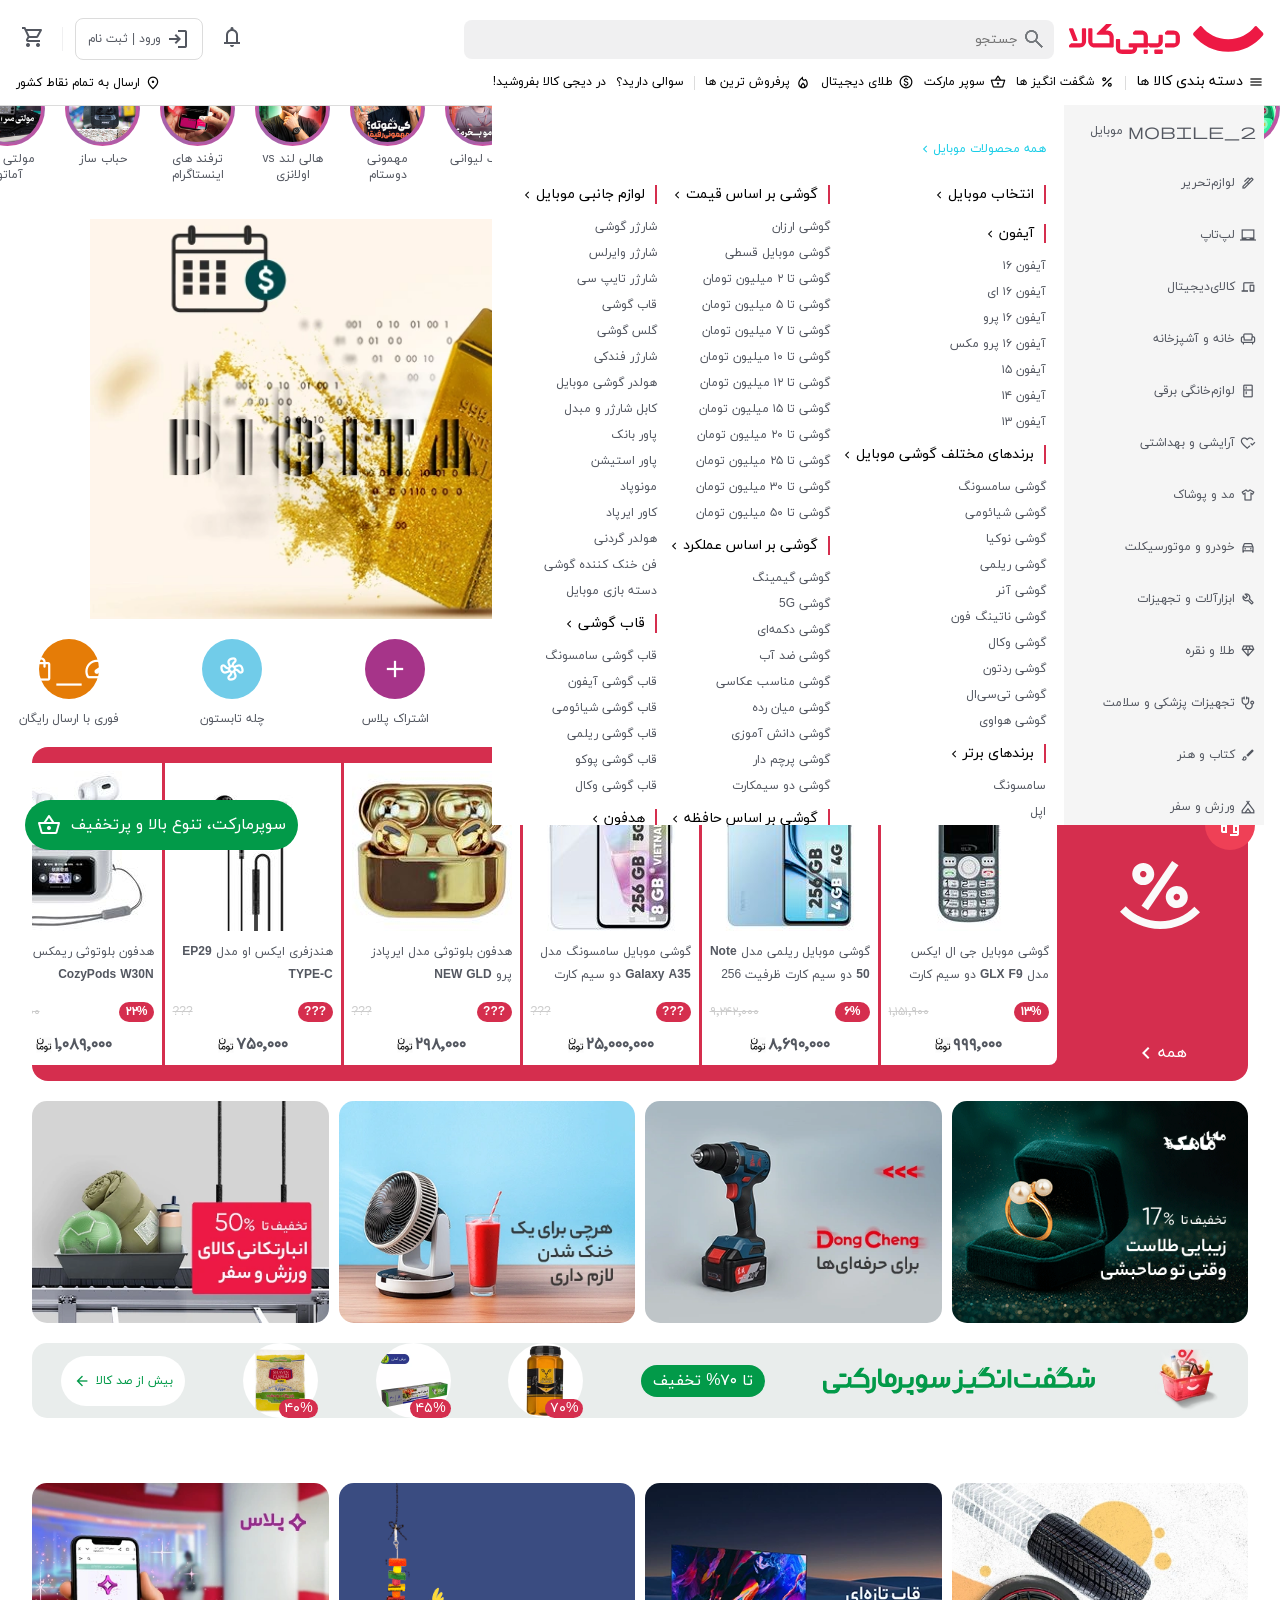
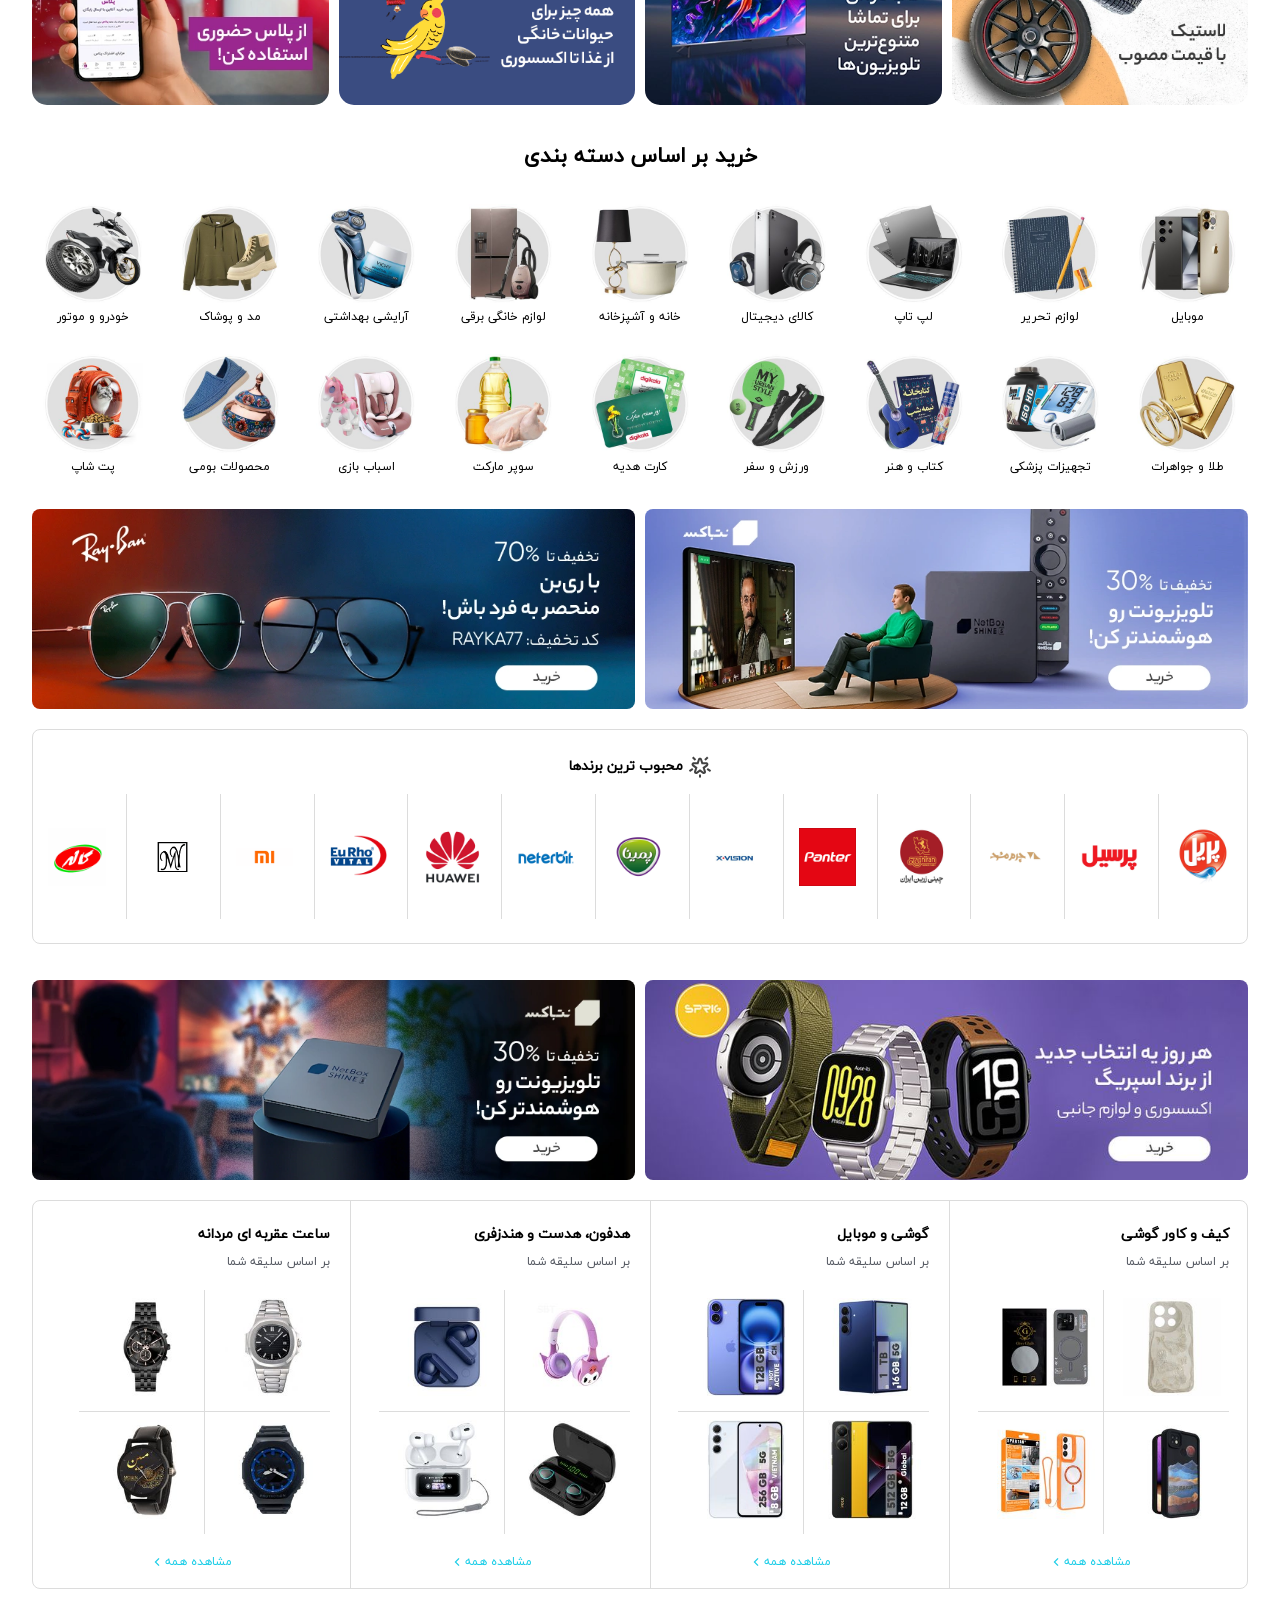
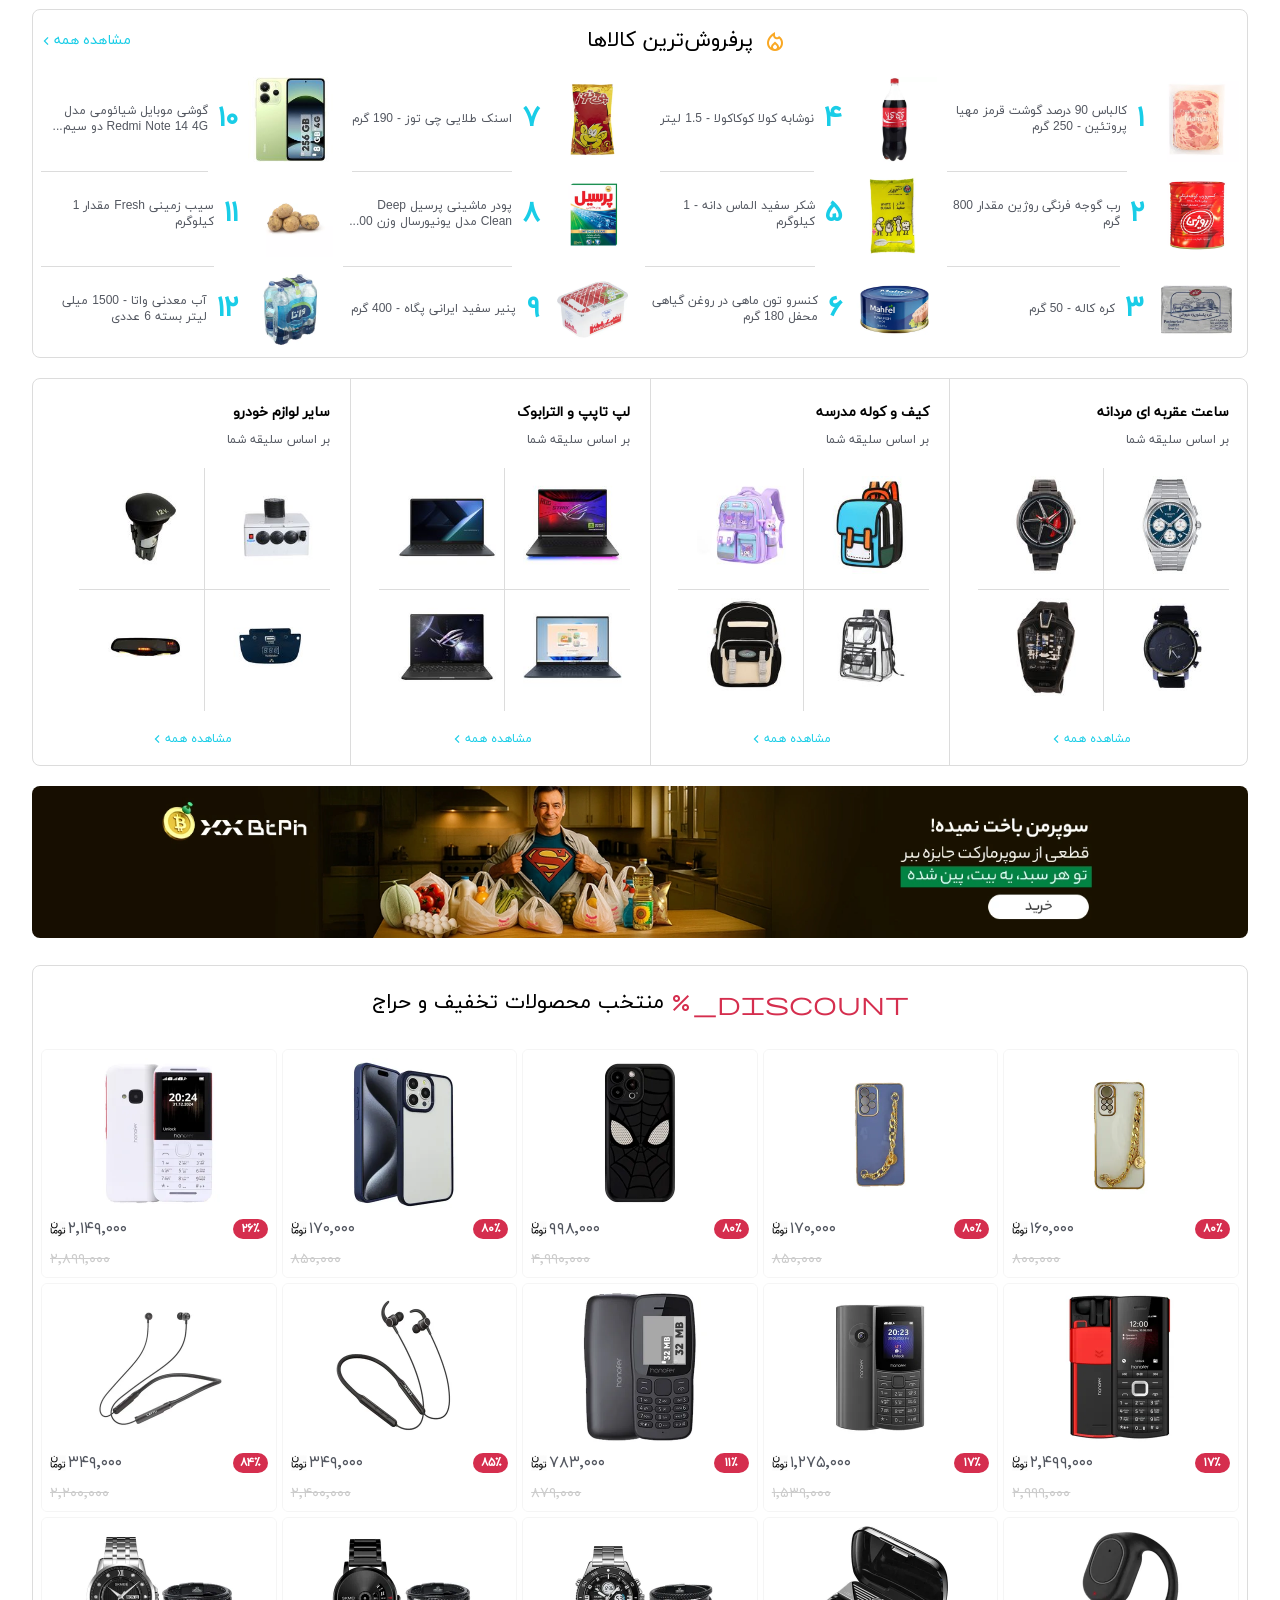
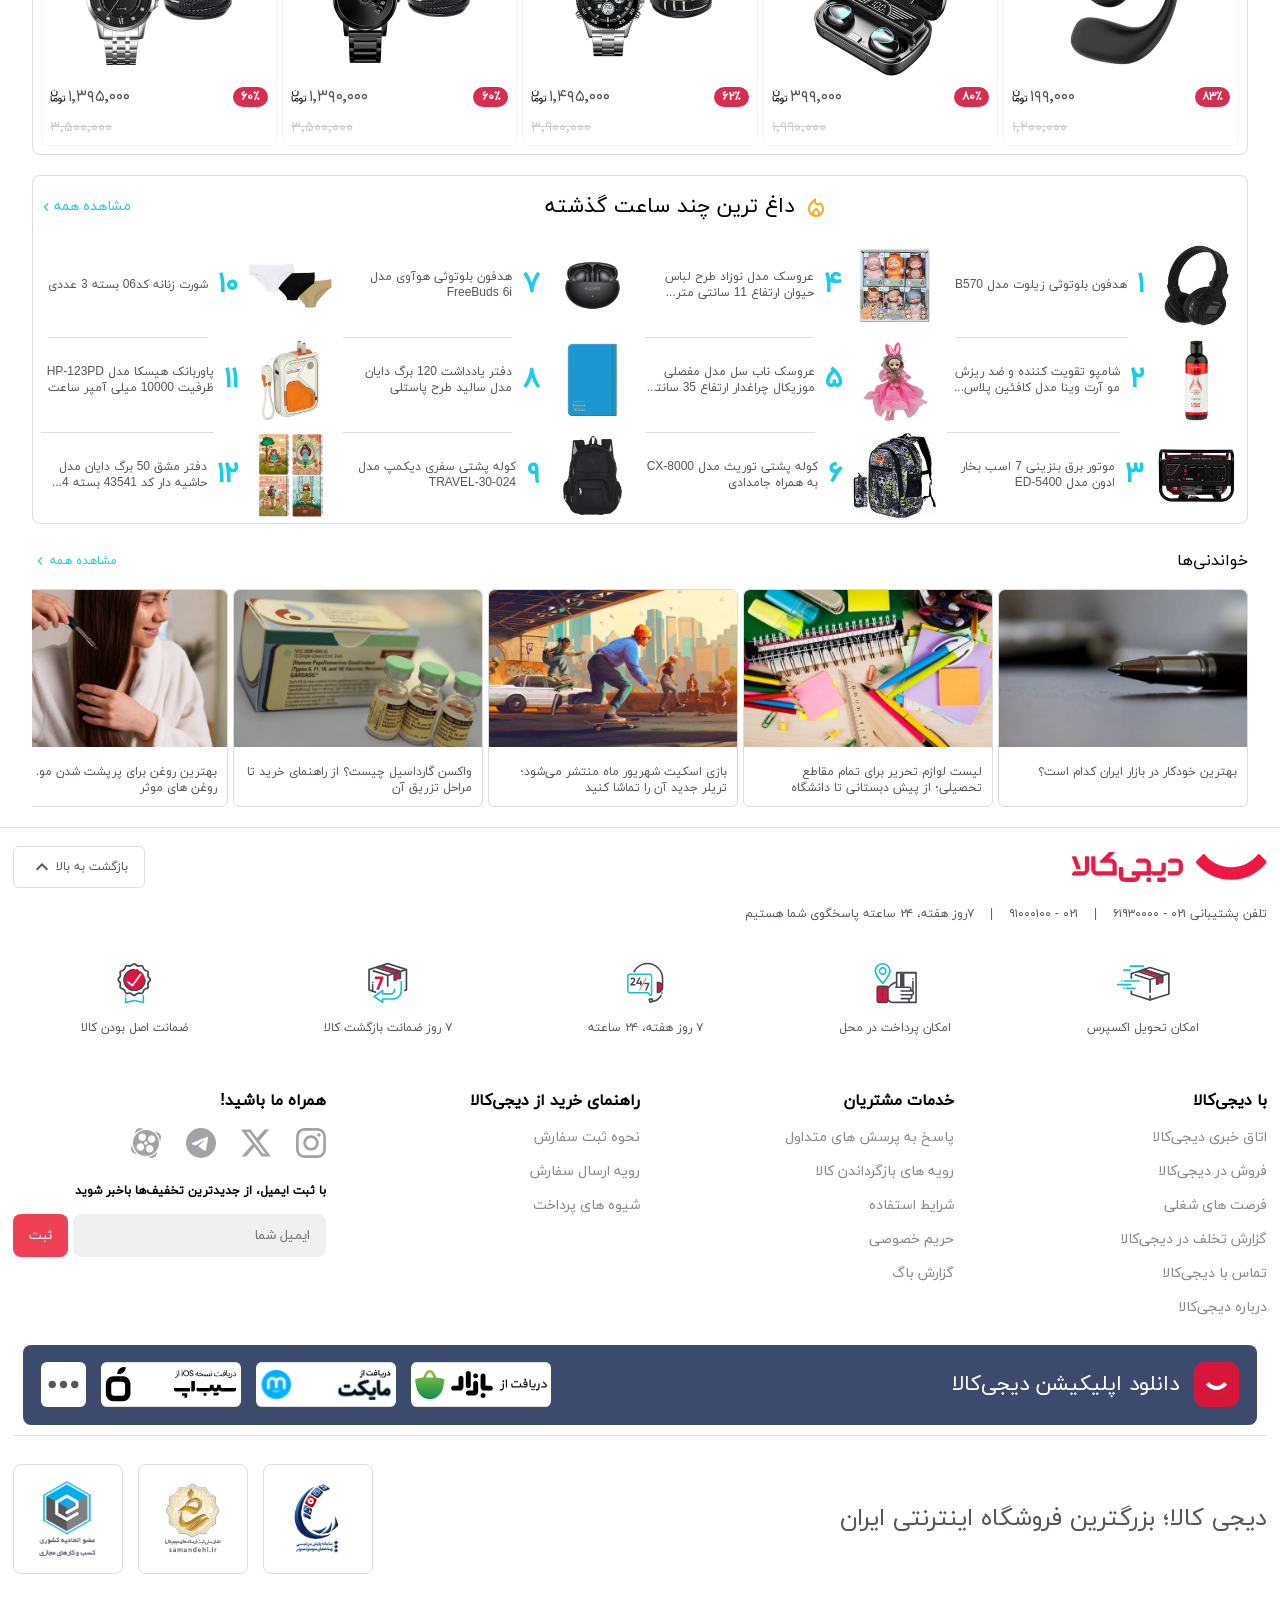
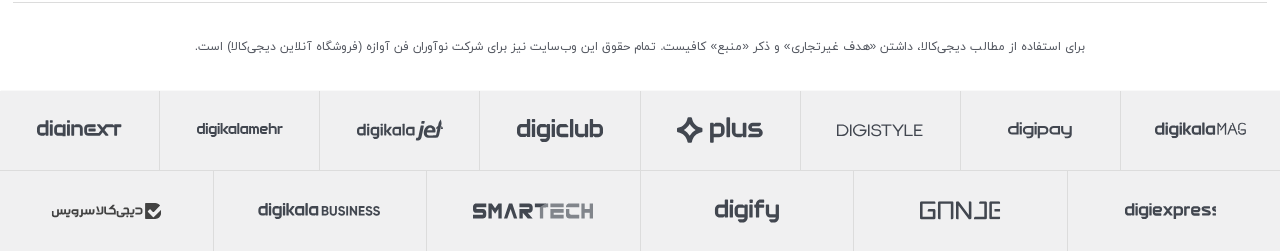
==== index.html @ 0f497a12 "updated desktop category menu" ====
<!DOCTYPE html>
<html lang="fa" dir="rtl">
  <head>
    <meta charset="UTF-8" />
    <meta name="viewport" content="width=device-width, initial-scale=1.0" />
    <meta
      name="description"
      content="خرید آنلاین - موبایل - لپ تاپ - موبایل - لوازم خانگی - پوشاک - سوپر مارکت - لوازم خودرو - ارسال رایگان به سراسر کشور"
    />
    <meta
      name="keyword"
      content="خرید آنلاین , موبایل , لپ تاپ , موبایل , لوازم خانگی , پوشاک , سوپر مارکت , لوازم خودرو , ارسال رایگان به سراسر کشور"
    />
    <meta name="author" content="Milad" />
    <title>فروشگاه آنلاین دیجی‌کالا</title>
    <link rel="icon" href="./assets/photos/Logo.webp" type="image/x-icon" />
    <link rel="stylesheet" href="index.css" />
    <link
      rel="stylesheet"
      href="https://fonts.googleapis.com/css2?family=Material+Symbols+Outlined&display=block"
    />
  </head>
  <body>
    <a href="#" class="top-banner">
      <img
        src="./assets/photos/f0b102e581bcf7adeebc36c65d276dbd77ea4639_1754198402.jpg"
        alt="پیشنهاد روزانه"
        loading="lazy"
      />
    </a>
    <header>
      <div class="site-header">
        <!-- mobile -->
        <div class="site-header__mobile">
          <input
            type="text"
            class="site-header__search-input"
            placeholder="جستجو"
          />
          <a href="#" class="site-header__btn site-header__btn--notif">
            <span class="material-symbols-outlined"> notifications </span>
          </a>
        </div>
        <!-- desktop -->
        <div class="site-header__desktop">
          <div class="site-header__right">
            <a href="main.html" class="site-header__logo">
              <img
                src="./assets/photos/full-horizontal.svg"
                alt="صفحه ی اصلی دیجی کالا"
                loading="lazy"
              />
            </a>
            <input
              type="text"
              class="site-header__search-input"
              placeholder="جستجو"
            />
          </div>
          <div class="site-header__left">
            <a href="#" class="site-header__btn site-header__btn--notif">
              <span class="material-symbols-outlined"> notifications </span>
            </a>
            <a href="#" class="site-header__btn site-header__btn--login">
              <span class="material-symbols-outlined"> login </span>
              ورود | ثبت نام
            </a>
            <span class="site-header__divider"></span>
            <a href="#" class="site-header__btn site-header__btn--cart">
              <span class="material-symbols-outlined"> shopping_cart </span>
            </a>
          </div>
        </div>
      </div>
      <!-- nav-desktop  -->
      <nav class="site-nav__desktop">
        <div class="site-nav__desktop--right">
          <div class="site-nav__desktop--category">
            <div class="site-nav__desktop--category-item">
              <span class="material-symbols-outlined"> menu </span>
              دسته بندی کالا ها
            </div>
            <div class="site-nav__desktop--category--side-menu">
              <div class="side-menu__categories">
                <a href="#" class="side-menu__categories-item">
                  <span class="material-symbols-outlined"> mobile_2 </span>
                  موبایل
                </a>
                <a href="#" class="side-menu__categories-item">
                  <span class="material-symbols-outlined"> ink_pen </span>
                  لوازم‌تحریر
                </a>
                <a href="#" class="side-menu__categories-item">
                  <span class="material-symbols-outlined">
                    laptop_chromebook
                  </span>
                  لپ‌تاپ
                </a>
                <a href="#" class="side-menu__categories-item">
                  <span class="material-symbols-outlined">
                    devices
                  </span>
                  کالای‌دیجیتال
                </a>
                <a href="#" class="side-menu__categories-item">
                  <span class="material-symbols-outlined">
                    chair
                  </span>
                  خانه و آشپزخانه
                </a>
                <a href="#" class="side-menu__categories-item">
                  <span class="material-symbols-outlined">
                    kitchen
                  </span>
                  لوازم‌خانگی برقی
                </a>
                <a href="#" class="side-menu__categories-item">
                  <span class="material-symbols-outlined">
                    heart_check
                  </span>
                  آرایشی و بهداشتی
                </a>
                <a href="#" class="side-menu__categories-item">
                  <span class="material-symbols-outlined">
                    apparel
                  </span>
                  مد و پوشاک
                </a>
                <a href="#" class="side-menu__categories-item">
                  <span class="material-symbols-outlined">
                    directions_car
                  </span>
                  خودرو و موتور‌سیکلت
                </a>
                <a href="#" class="side-menu__categories-item">
                  <span class="material-symbols-outlined">
                    build
                  </span>
                  ابزارآلات و تجهیزات
                </a>
                <a href="#" class="side-menu__categories-item">
                  <span class="material-symbols-outlined">
                    diamond
                  </span>
                  طلا و نقره
                </a>
                <a href="#" class="side-menu__categories-item">
                  <span class="material-symbols-outlined">
                    stethoscope
                  </span>
                  تجهیزات پزشکی و سلامت
                </a>
                <a href="#" class="side-menu__categories-item">
                  <span class="material-symbols-outlined">
                    brush
                  </span>
                  کتاب و هنر
                </a>
                <a href="#" class="side-menu__categories-item">
                  <span class="material-symbols-outlined">
                    camping
                  </span>
                  ورزش و سفر
                </a>
                <a href="#" class="side-menu__categories-item">
                  <span class="material-symbols-outlined">
                    redeem
                  </span>
                  کارت‌هدیه و گیفت‌کارت
                </a>
                <a href="#" class="side-menu__categories-item">
                  <span class="material-symbols-outlined">
                    store
                  </span>
                  سوپرمارکت آنلاین
                </a>
                <a href="#" class="side-menu__categories-item">
                  <span class="material-symbols-outlined">
                    child_care
                  </span>
                  اسباب‌بازی و کودک
                </a>
                <a href="#" class="side-menu__categories-item">
                  <span class="material-symbols-outlined">
                    spa
                  </span>
                  محصولات‌بومی و محلی
                </a>
                <a href="#" class="side-menu__categories-item">
                  <span class="material-symbols-outlined">
                    pet_supplies
                  </span>
                  پت‌شاپ
                </a>
              </div>
              <div class="side-menu__subcategories">
                <div class="side-menu__subcategories-item">
                  <a href="#" class="side-menu__subcategories-item--header">
                    همه محصولات موبایل
                    <span class="material-symbols-outlined"> chevron_left </span>
                  </a>
                  <div class="side-menu__subcategories-item--body">
                    <div class="side-menu__subcategories-item--body-section">
                      <a href="#" class="title__link">
                        انتخاب موبایل
                        <span class="material-symbols-outlined"> chevron_left </span>
                      </a>
                      <a href="#" class="title__link">
                        آیفون
                        <span class="material-symbols-outlined"> chevron_left </span>
                      </a>
                      <a href="#" class="subtitle__link">
                        آیفون ۱۶
                      </a>
                      <a href="#" class="subtitle__link">
                        آیفون ۱۶ ای
                      </a>
                      <a href="#" class="subtitle__link">
                        آیفون ۱۶ پرو
                      </a>
                      <a href="#" class="subtitle__link">
                        آیفون ۱۶ پرو مکس
                      </a>
                      <a href="#" class="subtitle__link">
                        آیفون ۱۵
                      </a>
                      <a href="#" class="subtitle__link">
                       آیفون ۱۴
                      </a>
                      <a href="#" class="subtitle__link">
                        آیفون ۱۳
                      </a>
                      <a href="#" class="title__link">
                        برندهای مختلف گوشی موبایل
                        <span class="material-symbols-outlined"> chevron_left </span>
                      </a>
                      <a href="#" class="subtitle__link">
                        گوشی سامسونگ
                      </a>
                      <a href="#" class="subtitle__link">
                        گوشی شیائومی
                      </a>
                      <a href="#" class="subtitle__link">
                        گوشی نوکیا
                      </a>
                      <a href="#" class="subtitle__link">
                        گوشی ریلمی
                      </a>
                      <a href="#" class="subtitle__link">
                        گوشی آنر
                      </a>
                      <a href="#" class="subtitle__link">
                        گوشی ناتینگ فون
                      </a>
                      <a href="#" class="subtitle__link">
                        گوشی وکال
                      </a>
                      <a href="#" class="subtitle__link">
                        گوشی ردتون
                      </a>
                      <a href="#" class="subtitle__link">
                        گوشی تی‌سی‌ال
                      </a>
                      <a href="#" class="subtitle__link">
                        گوشی هواوی
                      </a>
                      <a href="#" class="title__link">
                        برندهای برتر
                        <span class="material-symbols-outlined"> chevron_left </span>
                      </a>
                      <a href="#" class="subtitle__link">
                      سامسونگ  
                      </a>
                      <a href="#" class="subtitle__link">
                        اپل
                      </a>
                      <a href="#" class="subtitle__link">
                        ردتون
                      </a>
                      <a href="#" class="subtitle__link">
                        آنر
                      </a>
                      <a href="#" class="subtitle__link">
                        ریلمی
                      </a>
                      <a href="#" class="subtitle__link">
                        اچ ام دی
                      </a>
                    </div>
                    <div class="side-menu__subcategories-item--body-section">
                      <a href="#" class="title__link">
                        گوشی بر اساس قیمت
                        <span class="material-symbols-outlined"> chevron_left </span>
                      </a>
                      <a href="#" class="subtitle__link">
                        گوشی ارزان
                      </a>
                      <a href="#" class="subtitle__link">
                        گوشی موبایل قسطی
                      </a>
                      <a href="#" class="subtitle__link">
                        گوشی تا ۲ میلیون تومان
                      </a>
                      <a href="#" class="subtitle__link">
                        گوشی تا ۵ میلیون تومان
                      </a>
                      <a href="#" class="subtitle__link">
                        گوشی تا ۷ میلیون تومان
                      </a>
                      <a href="#" class="subtitle__link">
                       گوشی تا ۱۰ میلیون تومان
                      </a>
                      <a href="#" class="subtitle__link">
                        گوشی تا ۱۲ میلیون تومان
                      </a>
                      <a href="#" class="subtitle__link">
                        گوشی تا ۱۵ میلیون تومان
                      </a>
                      <a href="#" class="subtitle__link">
                        گوشی تا ۲۰ میلیون تومان
                      </a>
                      <a href="#" class="subtitle__link">
                        گوشی تا ۲۵ میلیون تومان
                      </a>
                      <a href="#" class="subtitle__link">
                        گوشی تا ۳۰ میلیون تومان
                      </a>
                      <a href="#" class="subtitle__link">
                        گوشی تا ۵۰ میلیون تومان
                      </a>
                      <a href="#" class="title__link">
                        گوشی بر اساس عملکرد
                        <span class="material-symbols-outlined"> chevron_left </span>
                      </a>
                      <a href="#" class="subtitle__link">
                        گوشی گیمینگ
                      </a>
                      <a href="#" class="subtitle__link">
                        گوشی 5G
                      </a>
                      <a href="#" class="subtitle__link">
                        گوشی دکمه‌ای
                      </a>
                      <a href="#" class="subtitle__link">
                        گوشی ضد آب
                      </a>
                      <a href="#" class="subtitle__link">
                        گوشی مناسب عکاسی
                      </a>
                      <a href="#" class="subtitle__link">
                        گوشی میان رده
                      </a>
                      <a href="#" class="subtitle__link">
                        گوشی دانش آموزی
                      </a>
                      <a href="#" class="subtitle__link">
                        گوشی پرچم دار
                      </a>
                      <a href="#" class="subtitle__link">
                        گوشی دو سیمکارت
                      </a>
                      <a href="#" class="title__link">
                        گوشی بر اساس حافظه
                        <span class="material-symbols-outlined"> chevron_left </span>
                      </a>
                      <a href="#" class="subtitle__link">
                      گوشی 64 گیگابایت  
                      </a>
                      <a href="#" class="subtitle__link">
                        گوشی 128 گیگابایت
                      </a>
                      <a href="#" class="subtitle__link">
                        گوشی 256 گیگابایت
                      </a>
                      <a href="#" class="subtitle__link">
                        گوشی 512 گیگابایت
                      </a>
                      <a href="#" class="subtitle__link">
                        گوشی یک ترابایت
                      </a>
                      <a href="#" class="title__link">
                        رزولوشن عکس
                        <span class="material-symbols-outlined"> chevron_left </span>
                      </a>
                      <a href="#" class="subtitle__link">
                        گوشی با دوربین 48 مگاپیکسل
                      </a>
                      <a href="#" class="subtitle__link">
                        گوشی با دوربین 50 مگاپیکسل
                      </a>
                      <a href="#" class="subtitle__link">
                        گوشی با دوربین 64 مگاپیکسل
                      </a>
                      <a href="#" class="subtitle__link">
                        گوشی با دوربین 108 مگاپیکسل
                      </a>
                    </div>
                    <div class="side-menu__subcategories-item--body-section">
                      <a href="#" class="title__link">
                        لوازم جانبی موبایل
                        <span class="material-symbols-outlined"> chevron_left </span>
                      </a>
                      <a href="#" class="subtitle__link">
                        شارژر گوشی
                      </a>
                      <a href="#" class="subtitle__link">
                        شارژر وایرلس
                      </a>
                      <a href="#" class="subtitle__link">
                        شارژر تایپ سی
                      </a>
                      <a href="#" class="subtitle__link">
                        قاب گوشی
                      </a>
                      <a href="#" class="subtitle__link">
                        گلس گوشی
                      </a>
                      <a href="#" class="subtitle__link">
                       شارژر فندکی
                      </a>
                      <a href="#" class="subtitle__link">
                        هولدر گوشی موبایل
                      </a>
                      <a href="#" class="subtitle__link">
                        کابل شارژر و مبدل
                      </a>
                      <a href="#" class="subtitle__link">
                        پاور بانک
                      </a>
                      <a href="#" class="subtitle__link">
                        پاور استیشن
                      </a>
                      <a href="#" class="subtitle__link">
                        مونوپاد
                      </a>
                      <a href="#" class="subtitle__link">
                        کاور ایرپاد
                      </a>
                      <a href="#" class="subtitle__link">
                        هولدر گردنی
                      </a>
                      <a href="#" class="subtitle__link">
                        فن خنک کننده گوشی
                      </a>
                      <a href="#" class="subtitle__link">
                        دسته بازی موبایل
                      </a>
                      <a href="#" class="title__link">
                        قاب گوشی
                        <span class="material-symbols-outlined"> chevron_left </span>
                      </a>
                      <a href="#" class="subtitle__link">
                        قاب گوشی سامسونگ
                      </a>
                      <a href="#" class="subtitle__link">
                        قاب گوشی آیفون
                      </a>
                      <a href="#" class="subtitle__link">
                        قاب گوشی شیائومی
                      </a>
                      <a href="#" class="subtitle__link">
                        قاب گوشی ریلمی
                      </a>
                      <a href="#" class="subtitle__link">
                        قاب گوشی پوکو
                      </a>
                      <a href="#" class="subtitle__link">
                        قاب گوشی وکال
                      </a>
                      <a href="#" class="title__link">
                        هدفون
                        <span class="material-symbols-outlined"> chevron_left </span>
                      </a>
                      <a href="#" class="subtitle__link">
                        هدفون بی سیم
                      </a>
                      <a href="#" class="subtitle__link">
                        هدفون گیمینگ
                      </a>
                      <a href="#" class="subtitle__link">
                        هدفون اپل
                      </a>
                      <a href="#" class="subtitle__link">
                        هدفون بیتس
                      </a>
                      <a href="#" class="subtitle__link">
                        هدفون سونی
                      </a>
                      <a href="#" class="subtitle__link">
                        هدفون سامسونگ
                      </a>
                      <a href="#" class="subtitle__link">
                        هدفون شیائومی
                      </a>
                      <a href="#" class="subtitle__link">
                        هدفون جی بی ال
                      </a>
                      <a href="#" class="subtitle__link">
                        هدفون انکر
                      </a>
                      <a href="#" class="subtitle__link">
                        هدفون تایپ سی
                      </a>
                    </div>
                  </div>
                </div>
              </div>
            </div>
          </div>
          <span class="site-nav__desktop--divider"></span>
          <ul class="site-nav__desktop--list">
            <li class="site-nav__desktop--list-item">
              <span class="material-symbols-outlined"> percent </span>
              شگفت انگیز ها
            </li>
            <li class="site-nav__desktop--list-item">
              <span class="material-symbols-outlined"> shopping_basket </span>
              سوپر مارکت
            </li>
            <li class="site-nav__desktop--list-item">
              <span class="material-symbols-outlined"> paid </span>
              طلای دیجیتال
            </li>
            <li class="site-nav__desktop--list-item">
              <span class="material-symbols-outlined">
                local_fire_department
              </span>
              پرفروش ترین ها
            </li>
          </ul>
          <span class="site-nav__desktop--divider"></span>
          <ul class="site-nav__desktop--utilities">
            <li class="site-nav__desktop--utilities-item">سوالی دارید؟</li>
            <li class="site-nav__desktop--utilities-item">
              در دیجی کالا بفروشید!
            </li>
          </ul>
        </div>
        <div class="site-nav__desktop--left">
          <div class="site-nav__desktop--location-selector">
            <span class="material-symbols-outlined"> location_on </span>
            ارسال به تمام نقاط کشور
          </div>
          <div class="site-nav__desktop--location-selector--tooltip">
            در حال مشاهده سرویس ها، کالاها و تخفیف ها
          </div>
        </div>
      </nav>
      <div class="site-nav__mobile--location-selector">
        <span class="material-symbols-outlined"> location_on </span>
        ارسال به تمام نقاط کشور
      </div>
    </header>
    <div class="back-drop"></div>
    <!-- nav-mobile  -->
    <nav class="site-nav__mobile">
      <ul class="site-nav__mobile-list">
        <li class="site-nav__mobile-list--item">
          <span class="material-symbols-outlined"> home </span>
          <p>خانه</p>
        </li>
        <li class="site-nav__mobile-list--item">
          <span class="material-symbols-outlined"> category </span>
          <p>دسته بندی</p>
        </li>
        <li class="site-nav__mobile-list--item">
          <span class="material-symbols-outlined"> shopping_cart </span>
          <p>سبد خرید</p>
        </li>
        <li class="site-nav__mobile-list--item">
          <span class="material-symbols-outlined"> play_circle </span>
          <p>مگنت</p>
        </li>
        <li class="site-nav__mobile-list--item">
          <span class="material-symbols-outlined"> account_circle </span>
          <p>دیجی کالای من</p>
        </li>
      </ul>
    </nav>
    <!-- main -->
    <main id="main">
      <section class="main__stories">
        <ul class="main__stories--list">
          <li class="main__stories--list-item">
            <a href="#">
              <img
                src="./assets/photos/2061ed67201ece9964ee2e986678f30de320dae5_1753861018.jpg"
                alt="استوری کاربران"
                loading="lazy"
              />
              <span> گردونه میلیاردی </span>
            </a>
          </li>
          <li class="main__stories--list-item">
            <a href="#">
              <img
                src="./assets/photos/0ffb1917670d8f2cb7d102b425a861bc8d6394b9_1754064300.jpg"
                alt="استوری کاربران"
                loading="lazy"
              />
              <span>به به! چه استایلی </span>
            </a>
          </li>
          <li class="main__stories--list-item">
            <a href="#">
              <img
                src="./assets/photos/4a04c7de5f4b63841dcfe82864f72edefd9f529b_1753219483.jpg"
                alt="استوری کاربران"
                loading="lazy"
              />
              <span>ست براش مسافرتی</span>
            </a>
          </li>
          <li class="main__stories--list-item">
            <a href="#">
              <img
                src="./assets/photos/92c2a31b56e80b270e01c5e70ecf05483b658bbb_1753112142.jpg"
                alt="استوری کاربران"
                loading="lazy"
              />
              <span>یک داستان آخرالزمانی</span>
            </a>
          </li>
          <li class="main__stories--list-item">
            <a href="#">
              <img
                src="./assets/photos/6227c501bac1d05ce5050d5f31e4cff93f65c1f5_1753121120.jpg"
                alt="استوری کاربران"
                loading="lazy"
              />
              <span>هدفون گیمینگ بیسوس</span>
            </a>
          </li>
          <li class="main__stories--list-item">
            <a href="#">
              <img
                src="./assets/photos/af4e13ffb624c58b502f48c779c7ea793ed6a0ad_1754731602.jpg"
                alt="استوری کاربران"
                loading="lazy"
              />
              <span>برای کوچولو های کلاس اولی</span>
            </a>
          </li>
          <li class="main__stories--list-item">
            <a href="#">
              <img
                src="./assets/photos/e57110a8bf68ebf26b18867ecc3e9542c580106b_1753218216.jpg"
                alt="استوری کاربران"
                loading="lazy"
              />
              <span>شاغلی؟ پس مولتی کوکر</span>
            </a>
          </li>
          <li class="main__stories--list-item">
            <a href="#">
              <img
                src="./assets/photos/8d89d94e6332f80d7cf0e85f680ce39d9faf185a_1754066282.jpg"
                alt="استوری کاربران"
                loading="lazy"
              />
              <span>خوشبو کننده خودرو</span>
            </a>
          </li>
          <li class="main__stories--list-item">
            <a href="#">
              <img
                src="./assets/photos/58cf5ac81dc5f37ef7f445f7d9add38310ba9530_1754943337.jpg"
                alt="استوری کاربران"
                loading="lazy"
              />
              <span>عجب لیوانی</span>
            </a>
          </li>
          <li class="main__stories--list-item">
            <a href="#">
              <img
                src="./assets/photos/6056015035837a8c8252e4e66e4812634ce24ae4_1754938020.jpg"
                alt="استوری کاربران"
                loading="lazy"
              />
              <span>مهمونی دوستام</span>
            </a>
          </li>
          <li class="main__stories--list-item">
            <a href="#">
              <img
                src="./assets/photos/24ff25d6979bb799e01412176a02cda1814e0c15_1754944591.jpg"
                alt="استوری کاربران"
                loading="lazy"
              />
              <span>هالی لند vs اولانزی</span>
            </a>
          </li>
          <li class="main__stories--list-item">
            <a href="#">
              <img
                src="./assets/photos/c852012cf29f8e790d4a9f05baa7404e889b945c_1754941793.jpg"
                alt="استوری کاربران"
                loading="lazy"
              />
              <span>ترفند های اینستاگرام</span>
            </a>
          </li>
          <li class="main__stories--list-item">
            <a href="#">
              <img
                src="./assets/photos/1023daf7f3a7d22ed803457e5ad2123739055f36_1754950891.jpg"
                alt="استوری کاربران"
                loading="lazy"
              />
              <span>حباب ساز</span>
            </a>
          </li>
          <li class="main__stories--list-item">
            <a href="#">
              <img
                src="./assets/photos/9c553a1e18788c33f8222186042d9cb96848c2e0_1755781149.jpg"
                alt="استوری کاربران"
                loading="lazy"
              />
              <span>مولتی متر آماتور</span>
            </a>
          </li>
          <li class="main__stories--list-item">
            <a href="#">
              <img
                src="./assets/photos/99e989226ba94971f949eeee4749cd4729f99882_1754941395.jpg"
                alt="استوری کاربران"
                loading="lazy"
              />
              <span>کت و شلوار آیفون</span>
            </a>
          </li>
          <li class="main__stories--list-item">
            <a href="#">
              <img
                src="./assets/photos/83e4c248951686ba9a1d20319bf284c64be92154_1755888437.jpg"
                alt="استوری کاربران"
                loading="lazy"
              />
              <span>شیر سماور</span>
            </a>
          </li>
        </ul>
      </section>
      <section class="main__carousel">
        <div class="main__carousel-slides">
          <div class="main__carousel-slides--item" id="slide1">
            <a href="#">
              <img
                src="./assets/photos/4f736a29b65a9fb5c90c86f1a5ba101b31268160_1755071419.jpg"
                alt="تبلیغ فروشندگان"
                loading="lazy"
              />
            </a>
          </div>
          <div class="main__carousel-slides--item" id="slide2">
            <a href="#">
              <img
                src="./assets/photos/39db3b26f118b9f49452eaf800fb435d09df32b5_1754750564.gif"
                alt="تبلیغ فروشندگان"
                loading="lazy"
              />
            </a>
          </div>
          <div class="main__carousel-slides--item" id="slide3">
            <a href="#">
              <img
                src="./assets/photos/82e2716f312c250625ad67e70cffdd507a02a029_1755072764.jpg"
                alt="تبلیغ فروشندگان"
                loading="lazy"
              />
            </a>
          </div>
          <div class="main__carousel-slides--item" id="slide4">
            <a href="#">
              <img
                src="./assets/photos/96b3b8fd7d92fbdfd7d8d56378a2a0cb15d857a1_1755076096.jpg"
                alt="تبلیغ فروشندگان"
                loading="lazy"
              />
            </a>
          </div>
          <div class="main__carousel-slides--item" id="slide5">
            <a href="#">
              <img
                src="./assets/photos/a417bd37319daccc7208b5ea23851a7bb903f241_1755319764.jpg"
                alt="تبلیغ فروشندگان"
                loading="lazy"
              />
            </a>
          </div>
          <div class="main__carousel-slides--item" id="slide6">
            <a href="#">
              <img
                src="./assets/photos/b62f45b5ea3b968fd11165857cccc3b36147615c_1755077337.gif"
                alt="تبلیغ فروشندگان"
                loading="lazy"
              />
            </a>
          </div>
          <div class="main__carousel-slides--item" id="slide7">
            <a href="#">
              <img
                src="./assets/photos/c9df48a921acf8c62fbe9f8d148241a49fac16a6_1754975078.jpg"
                alt="تبلیغ فروشندگان"
                loading="lazy"
              />
            </a>
          </div>
          <div class="main__carousel-slides--item" id="slide8">
            <a href="#">
              <img
                src="./assets/photos/dc3ad2fbd14acbd10a52c90dd85de23fc4b26650_1754151663.jpg"
                alt="تبلیغ فروشندگان"
                loading="lazy"
              />
            </a>
          </div>
          <div class="main__carousel-slides--item" id="slide9">
            <a href="#">
              <img
                src="./assets/photos/ef51b67b862ae719e41120f691e3f25d47c9f657_1754888757.jpg"
                alt="تبلیغ فروشندگان"
                loading="lazy"
              />
            </a>
          </div>
          <div class="main__carousel-slides--item" id="slide10">
            <a href="#">
              <img
                src="./assets/photos/f8007c261d4afa54b82a0b5c0c00471721c652c2_1754829712.jpg"
                alt="تبلیغ فروشندگان"
                loading="lazy"
              />
            </a>
          </div>
        </div>
        <div class="main__carousel-indicators">
          <a href="#slide1" class="main__carousel-indicator"></a>
          <a href="#slide2" class="main__carousel-indicator"></a>
          <a href="#slide3" class="main__carousel-indicator"></a>
          <a href="#slide4" class="main__carousel-indicator"></a>
          <a href="#slide5" class="main__carousel-indicator"></a>
          <a href="#slide6" class="main__carousel-indicator"></a>
          <a href="#slide7" class="main__carousel-indicator"></a>
          <a href="#slide8" class="main__carousel-indicator"></a>
          <a href="#slide9" class="main__carousel-indicator"></a>
          <a href="#slide10" class="main__carousel-indicator"></a>
        </div>
      </section>
      <section class="main__categories-shortcut">
        <ul class="main__categories-shortcut--list">
          <li class="main__categories-shortcut--list-item">
            <a href="#">
              <span class="material-symbols-outlined"> shopping_bag </span>
              <span>سوپر مارکت</span>
            </a>
          </li>
          <li class="main__categories-shortcut--list-item">
            <a href="#">
              <span class="material-symbols-outlined"> currency_bitcoin </span>
              <span>تمدید شانس بیت کوین</span>
            </a>
          </li>
          <li class="main__categories-shortcut--list-item">
            <a href="#">
              <span class="material-symbols-outlined"> apparel </span>
              <span>حراج پایان فصل</span>
            </a>
          </li>
          <li class="main__categories-shortcut--list-item">
            <a href="#">
              <span class="material-symbols-outlined"> stockpot </span>
              <span>قلب خونه، آشپزخونه</span>
            </a>
          </li>
          <li class="main__categories-shortcut--list-item">
            <a href="#">
              <span class="material-symbols-outlined"> storefront </span>
              <span>جدیدترین فروشندگان</span>
            </a>
          </li>
          <li class="main__categories-shortcut--list-item">
            <a href="#">
              <span class="material-symbols-outlined"> add </span>
              <span>اشتراک پلاس</span>
            </a>
          </li>
          <li class="main__categories-shortcut--list-item">
            <a href="#">
              <span class="material-symbols-outlined"> mode_fan </span>
              <span>چله تابستون</span>
            </a>
          </li>
          <li class="main__categories-shortcut--list-item">
            <a href="#">
              <span class="material-symbols-outlined">
                shopping_bag_speed
              </span>
              <span>فوری با ارسال رایگان</span>
            </a>
          </li>
        </ul>
      </section>
      <section class="main__amazing-offers">
        <div class="main__amazing-offers--container">
          <div class="main__amazing-offers--header">
            <a href="#" class="main__amazing-offers--header-right">
              <img
                src="./assets/photos/0d072059918d0c22b88320554ce4b3e07d0472f2_1746354551.svg"
                alt="پیشنهاد شگفت انگیز"
                class="main__amazing-offers--header-right--percent"
                loading="lazy"
              />
              <img
                src="./assets/photos/e0c05f5d67bf71be7605ec22cb3ee6be57d43e94_1746354561.svg"
                alt="پیشنهاد شگفت انگیز"
                class="main__amazing-offers--header-right--amazing"
                loading="lazy"
              />
            </a>
            <a href="#" class="main__amazing-offers--header-left">
              همه
              <span class="material-symbols-outlined"> chevron_left </span>
            </a>
          </div>
          <div class="main__amazing-offers--list">
            <a href="#">
              <article class="main__amazing-offers--list-card">
                <img
                  src="./assets/photos/986c89a39002f22bbfcc0063dcd760089a9fd157_1739716046.jpg"
                  alt="محصولات پیشنهاد شگفت انگیز"
                  loading="lazy"
                />
                <div class="main__amazing-offers--list-card--info">
                  گوشی موبایل جی ال ایکس مدل <span>GLX F9</span> دو سیم کارت
                </div>
                <div class="main__amazing-offers--list-card--old-price">
                  <span class="percent">۱۳%</span>
                  <del class="price">۱٬۱۵۱٬۹۰۰</del>
                </div>
                <span class="main__amazing-offers--list-card--new-price">
                  ۹۹۹٬۰۰۰
                  <img
                    src="./assets/photos/Toman.png"
                    alt="تومان"
                    width="16"
                    height="16"
                    loading="lazy"
                  />
                </span>
              </article>
            </a>
            <a href="#">
              <article class="main__amazing-offers--list-card">
                <img
                  src="./assets/photos/3e05af7c36bf7b1e0994a34ffc7208921d91e157_1739621091.jpg"
                  alt="محصولات پیشنهاد شگفت انگیز"
                  loading="lazy"
                />
                <div class="main__amazing-offers--list-card--info">
                  گوشی موبایل ریلمی مدل <span>Note 50</span> دو سیم کارت ظرفیت
                  256 گیگابایت و رم 4 گیگابایت
                </div>
                <div class="main__amazing-offers--list-card--old-price">
                  <span class="percent">۶%</span>
                  <del class="price">۹٬۲۴۲٬۰۰۰</del>
                </div>
                <span class="main__amazing-offers--list-card--new-price">
                  ۸٬۶۹۰٬۰۰۰
                  <img
                    src="./assets/photos/Toman.png"
                    alt="تومان"
                    width="16"
                    height="16"
                    loading="lazy"
                  />
                </span>
              </article>
            </a>
            <a href="#">
              <article class="main__amazing-offers--list-card">
                <img
                  src="./assets/photos/a66b83ecec69edcaeb977a2426b3c7b2e5150909_1726391490.jpg"
                  alt="محصولات پیشنهاد شگفت انگیز"
                  loading="lazy"
                />
                <div class="main__amazing-offers--list-card--info">
                  گوشی موبایل سامسونگ مدل <span>Galaxy A35</span> دو سیم کارت
                  ظرفیت 256 گیگابایت رم 8 گیگابایت - ویتنام
                </div>
                <div class="main__amazing-offers--list-card--old-price">
                  <span class="percent">???</span>
                  <del class="price">???</del>
                </div>
                <span class="main__amazing-offers--list-card--new-price">
                  ۲۵٬۰۰۰٬۰۰۰
                  <img
                    src="./assets/photos/Toman.png"
                    alt="تومان"
                    width="16"
                    height="16"
                    loading="lazy"
                  />
                </span>
              </article>
            </a>
            <a href="#">
              <article class="main__amazing-offers--list-card">
                <img
                  src="./assets/photos/b44f3a316196b3a09af78072bedf89a1012d8051_1754247085.jpg"
                  alt="محصولات پیشنهاد شگفت انگیز"
                  loading="lazy"
                />
                <div class="main__amazing-offers--list-card--info">
                  هدفون بلوتوثی مدل ایرپادز پرو <span>NEW GLD</span>
                </div>
                <div class="main__amazing-offers--list-card--old-price">
                  <span class="percent">???</span>
                  <del class="price">???</del>
                </div>
                <span class="main__amazing-offers--list-card--new-price">
                  ۲۹۸٬۰۰۰
                  <img
                    src="./assets/photos/Toman.png"
                    alt="تومان"
                    width="16"
                    height="16"
                    loading="lazy"
                  />
                </span>
              </article>
            </a>
            <a href="#">
              <article class="main__amazing-offers--list-card">
                <img
                  src="./assets/photos/c2ef20ddd7e898eabe65c5e8b0569ba7ae855c76_1754248852.jpg"
                  alt="محصولات پیشنهاد شگفت انگیز"
                  loading="lazy"
                />
                <div class="main__amazing-offers--list-card--info">
                  هندزفری ایکس او مدل <span>EP29 TYPE-C</span>
                </div>
                <div class="main__amazing-offers--list-card--old-price">
                  <span class="percent">???</span>
                  <del class="price">???</del>
                </div>
                <span class="main__amazing-offers--list-card--new-price">
                  ۷۵۰٬۰۰۰
                  <img
                    src="./assets/photos/Toman.png"
                    alt="تومان"
                    width="16"
                    height="16"
                    loading="lazy"
                  />
                </span>
              </article>
            </a>
            <a href="#">
              <article class="main__amazing-offers--list-card">
                <img
                  src="./assets/photos/7ccb165f656b13a6dab17f09e182d7ec1ad44bcf_1745827651.jpg"
                  alt="محصولات پیشنهاد شگفت انگیز"
                  loading="lazy"
                />
                <div class="main__amazing-offers--list-card--info">
                  هدفون بلوتوثی ریمکس مدل <span>CozyPods W30N</span>
                </div>
                <div class="main__amazing-offers--list-card--old-price">
                  <span class="percent">۲۲%</span>
                  <del class="price">۱٬۳۹۰٬۰۰۰</del>
                </div>
                <span class="main__amazing-offers--list-card--new-price">
                  ۱٬۰۸۹٬۰۰۰
                  <img
                    src="./assets/photos/Toman.png"
                    alt="تومان"
                    width="16"
                    height="16"
                    loading="lazy"
                  />
                </span>
              </article>
            </a>
            <a href="#">
              <article class="main__amazing-offers--list-card">
                <img
                  src="./assets/photos/2efa980b64a5fa919af0170e5c0086855a84e291_1720456963.jpg"
                  alt="محصولات پیشنهاد شگفت انگیز"
                  loading="lazy"
                />
                <div class="main__amazing-offers--list-card--info">
                  لپ تاپ 15.6 اینچی اچ‌ پی مدل
                  <span>G10 255-Athlon Silver 7120U-8GB DDR4-512GB SSD-TN</span>
                </div>
                <div class="main__amazing-offers--list-card--old-price">
                  <span class="percent">۱۰%</span>
                  <del class="price">۲۵٬۴۹۹٬٬۰۰۰</del>
                </div>
                <span class="main__amazing-offers--list-card--new-price">
                  ۲۲٬۹۹۰٬۰۰۰
                  <img
                    src="./assets/photos/Toman.png"
                    alt="تومان"
                    width="16"
                    height="16"
                    loading="lazy"
                  />
                </span>
              </article>
            </a>
            <a href="#">
              <article class="main__amazing-offers--list-card">
                <img
                  src="./assets/photos/ad4330e32d6178495ea97e7cd0e2eda6164715fb_1704096059.jpg"
                  alt="محصولات پیشنهاد شگفت انگیز"
                  loading="lazy"
                />
                <div class="main__amazing-offers--list-card--info">
                  لپ تاپ 15.6 اینچی ایسوس مدل
                  <span
                    >Vivobook 15 X1502ZA-EJ1429-i7 12700H-16GB DDR4
                    3200MHz-512GB SSD-TFT</span
                  >
                  - کاستوم شده
                </div>
                <div class="main__amazing-offers--list-card--old-price">
                  <span class="percent">۸%</span>
                  <del class="price">۵۲٬۷۹۹٬۰۰۰</del>
                </div>
                <span class="main__amazing-offers--list-card--new-price">
                  ۴۸٬۳۹۹٬۰۰۰
                  <img
                    src="./assets/photos/Toman.png"
                    alt="تومان"
                    width="16"
                    height="16"
                    loading="lazy"
                  />
                </span>
              </article>
            </a>
            <a href="#">
              <article class="main__amazing-offers--list-card">
                <img
                  src="./assets/photos/754535a72aac9fd50f3e7f9a200f06db0c5dda68_1722024720.jpg"
                  alt="محصولات پیشنهاد شگفت انگیز"
                  loading="lazy"
                />
                <div class="main__amazing-offers--list-card--info">
                  لپ تاپ 14 اینچی اچ‌ پی مدل
                  <span
                    >ENVY X360 14-ES1013DX-Core 5 120U-8GB
                    DDR4-512SSD-W-Touch</span
                  >
                </div>
                <div class="main__amazing-offers--list-card--old-price">
                  <span class="percent">۳%</span>
                  <del class="price">۴۹٬۹۹۹٬۰۰۰</del>
                </div>
                <span class="main__amazing-offers--list-card--new-price">
                  ۴۸٬۴۹۹٬۰۰۰
                  <img
                    src="./assets/photos/Toman.png"
                    alt="تومان"
                    width="16"
                    height="16"
                    loading="lazy"
                  />
                </span>
              </article>
            </a>
            <a href="#">
              <article class="main__amazing-offers--list-card">
                <img
                  src="./assets/photos/1ea4587f3b9fc2878e0471b9e04754108ef248fe_1738569472.jpg"
                  alt="محصولات پیشنهاد شگفت انگیز"
                  loading="lazy"
                />
                <div class="main__amazing-offers--list-card--info">
                  ساعت هوشمند ورنا مدل <span>W49 Ultra</span>
                </div>
                <div class="main__amazing-offers--list-card--old-price">
                  <span class="percent">???</span>
                  <del class="price">???</del>
                </div>
                <span class="main__amazing-offers--list-card--new-price">
                  ۹۷۰٬۰۰۰
                  <img
                    src="./assets/photos/Toman.png"
                    alt="تومان"
                    width="16"
                    height="16"
                    loading="lazy"
                  />
                </span>
              </article>
            </a>
          </div>
        </div>
      </section>
      <section class="main__products-introduction">
        <div class="main__products-introduction--container">
          <div class="main__products-introduction--container-item">
            <a href="#">
              <img
                src="./assets/photos/43708c1aadb1594209066a3bacf375b0fd95f992_1754831740.gif"
                alt="معرفی محصولات"
                loading="lazy"
              />
            </a>
            <a href="#">
              <img
                src="./assets/photos/8201c41e100a8dfb235fa6277df48e36f98c5ee9_1755411413.jpg"
                alt="معرفی محصولات"
                loading="lazy"
              />
            </a>
          </div>
          <div class="main__products-introduction--container-item">
            <a href="#">
              <img
                src="./assets/photos/f0590dbd3eafc4461beada7807b6eead937287d0_1755064371.jpg"
                alt="معرفی محصولات"
                loading="lazy"
              />
            </a>
            <a href="#">
              <img
                src="./assets/photos/d6bd7182a44b2a79fce870bd05a20f3a691fb58d_1747820007.jpg"
                alt="معرفی محصولات"
                loading="lazy"
              />
            </a>
          </div>
        </div>
      </section>
      <section class="main__market-amazing-offers">
        <div class="main__amazing-offers">
          <div class="main__amazing-offers--container">
            <div class="main__amazing-offers--header">
              <a href="#" class="main__amazing-offers--header-right">
                <img
                  src="./assets/photos/0d072059918d0c22b88320554ce4b3e07d0472f2_1746354551.svg"
                  alt="پیشنهاد شگفت انگیز"
                  class="main__amazing-offers--header-right--percent"
                  loading="lazy"
                />
                <img
                  src="./assets/photos/e0c05f5d67bf71be7605ec22cb3ee6be57d43e94_1746354561.svg"
                  alt="پیشنهاد شگفت انگیز"
                  class="main__amazing-offers--header-right--amazing"
                  loading="lazy"
                />
              </a>
              <a href="#" class="main__amazing-offers--header-left">
                همه
                <span class="material-symbols-outlined"> chevron_left </span>
              </a>
            </div>
            <div class="main__amazing-offers--list">
              <a href="#">
                <article class="main__amazing-offers--list-card">
                  <img
                    src="./assets/photos/3284348.jpg"
                    alt="محصولات پیشنهاد شگفت انگیز"
                    loading="lazy"
                  />
                  <div class="main__amazing-offers--list-card--info">
                    عسل شیگوار - 1.8 کیلوگرم
                  </div>
                  <div class="main__amazing-offers--list-card--old-price">
                    <span class="percent">۷۰%</span>
                    <del class="price">۱٬۲۴۵٬۳۰۰</del>
                  </div>
                  <span class="main__amazing-offers--list-card--new-price">
                    ۳۷۳٬۵۹۰
                    <img
                      src="./assets/photos/Toman.png"
                      alt="تومان"
                      width="16"
                      height="16"
                      loading="lazy"
                    />
                  </span>
                </article>
              </a>
              <a href="#">
                <article class="main__amazing-offers--list-card">
                  <img
                    src="./assets/photos/f3d4a58893737b5a77c5e8657b2f121c187d2ae6_1735978496.jpg"
                    alt="محصولات پیشنهاد شگفت انگیز"
                    loading="lazy"
                  />
                  <div class="main__amazing-offers--list-card--info">
                    عسل چهل گیاه ممتاز خوانسار - 1000 گرم
                  </div>
                  <div class="main__amazing-offers--list-card--old-price">
                    <span class="percent">۶۱%</span>
                    <del class="price">۵۸۵٬۰۰۰</del>
                  </div>
                  <span class="main__amazing-offers--list-card--new-price">
                    ۲۲۹٬۰۰۰
                    <img
                      src="./assets/photos/Toman.png"
                      alt="تومان"
                      width="16"
                      height="16"
                      loading="lazy"
                    />
                  </span>
                </article>
              </a>
              <a href="#">
                <article class="main__amazing-offers--list-card">
                  <img
                    src="./assets/photos/b95bd411c603c2beb06f80c67ef93a1dc4abf68f_1724055219.jpg"
                    alt="محصولات پیشنهاد شگفت انگیز"
                    loading="lazy"
                  />
                  <div class="main__amazing-offers--list-card--info">
                    ژل شستشو بدن هیدرودرم مدل Oud مناسب انواع پوست حجم 500 میلی
                    لیتر
                  </div>
                  <div class="main__amazing-offers--list-card--old-price">
                    <span class="percent">۴۹%</span>
                    <del class="price">۱۹۷٬۰۰۰</del>
                  </div>
                  <span class="main__amazing-offers--list-card--new-price">
                    ۱۰۰٬۰۰۰
                    <img
                      src="./assets/photos/Toman.png"
                      alt="تومان"
                      width="16"
                      height="16"
                      loading="lazy"
                    />
                  </span>
                </article>
              </a>
              <a href="#">
                <article class="main__amazing-offers--list-card">
                  <img
                    src="./assets/photos/c677924b1743e0d48d1561e4781e39a63b0d55f3_1754318999.jpg"
                    alt="محصولات پیشنهاد شگفت انگیز"
                    loading="lazy"
                  />
                  <div class="main__amazing-offers--list-card--info">
                    روغن زیتون فرابکر مهربانو - 500 میلی لیتر
                  </div>
                  <div class="main__amazing-offers--list-card--old-price">
                    <span class="percent">۴۹%</span>
                    <del class="price">۷۰۰٬۰۰۰</del>
                  </div>
                  <span class="main__amazing-offers--list-card--new-price">
                    ۳۵۹٬۰۰۰
                    <img
                      src="./assets/photos/Toman.png"
                      alt="تومان"
                      width="16"
                      height="16"
                      loading="lazy"
                    />
                  </span>
                </article>
              </a>
              <a href="#">
                <article class="main__amazing-offers--list-card">
                  <img
                    src="./assets/photos/f9e5fa5dd481c61f2e8da570861008e0ea554937_1714311761.jpg"
                    alt="محصولات پیشنهاد شگفت انگیز"
                    loading="lazy"
                  />
                  <div class="main__amazing-offers--list-card--info">
                    کیسه زباله پرناک مدل A701 ضخیم وزن 500 گرم
                  </div>
                  <div class="main__amazing-offers--list-card--old-price">
                    <span class="percent">۴۵%</span>
                    <del class="price">۲۳۲٬۵۰۰</del>
                  </div>
                  <span class="main__amazing-offers--list-card--new-price">
                    ۱۲۷٬۸۷۰
                    <img
                      src="./assets/photos/Toman.png"
                      alt="تومان"
                      width="16"
                      height="16"
                      loading="lazy"
                    />
                  </span>
                </article>
              </a>
              <a href="#">
                <article class="main__amazing-offers--list-card">
                  <img
                    src="./assets/photos/1347e45ae0d33a8bb70f726281628c3a436f23d7_1699171704.jpg"
                    alt="محصولات پیشنهاد شگفت انگیز"
                    loading="lazy"
                  />
                  <div class="main__amazing-offers--list-card--info">
                    فویل آلومینیوم کوالا مدل دالبوردار رول 8 متری
                  </div>
                  <div class="main__amazing-offers--list-card--old-price">
                    <span class="percent">۴۵%</span>
                    <del class="price">۲۳۹٬۰۰۰</del>
                  </div>
                  <span class="main__amazing-offers--list-card--new-price">
                    ۱۳۲٬۰۰۰
                    <img
                      src="./assets/photos/Toman.png"
                      alt="تومان"
                      width="16"
                      height="16"
                      loading="lazy"
                    />
                  </span>
                </article>
              </a>
            </div>
          </div>
        </div>
        <div class="main__amazing-offers--desktop">
          <div class="main__amazing-offers--desktop-container">
            <a href="#" class="main__amazing-offers--desktop-link">
              <div class="main__amazing-offers--desktop-link-banner">
                <img
                  src="./assets/photos/fresh.webp"
                  alt="محصولات پیشنهاد شگفت انگیز"
                  loading="lazy"
                />
                <img
                  src="./assets/photos/fresh-incredible-offer.svg"
                  alt="محصولات پیشنهاد شگفت انگیز"
                  loading="lazy"
                />
                <span>تا ۷۰% تخفیف</span>
                <div>
                  <img
                    src="./assets/photos/3284348.jpg"
                    alt="محصولات پیشنهاد شگفت انگیز"
                    loading="lazy"
                  />
                  <span>۷۰%</span>
                </div>
                <div>
                  <img
                    src="./assets/photos/1347e45ae0d33a8bb70f726281628c3a436f23d7_1699171704.jpg"
                    alt="محصولات پیشنهاد شگفت انگیز"
                    loading="lazy"
                  />
                  <span>۴۵%</span>
                </div>
                <div>
                  <img
                    src="./assets/photos/bc69b51e405e0157a1be433cac01d4c7f856755f_1617794136.jpg"
                    alt="محصولات پیشنهاد شگفت انگیز"
                    loading="lazy"
                  />
                  <span>۴۰%</span>
                </div>
                <span>
                  بیش از صد کالا
                  <span class="material-symbols-outlined"> arrow_back </span>
                </span>
              </div>
            </a>
          </div>
        </div>
      </section>
      <section class="main__products-introduction">
        <div class="main__products-introduction--container">
          <div class="main__products-introduction--container-item">
            <a href="#">
              <img
                src="./assets/photos/d31a80d2ea931f08317b726b74cf417ffe0c2a6f_1755354017.jpg"
                alt="معرفی محصولات"
                loading="lazy"
              />
            </a>
            <a href="#">
              <img
                src="./assets/photos/af53f7665e051fc2d5154dfe1c455ec8f9715398_1754730953.jpg"
                alt="معرفی محصولات"
                loading="lazy"
              />
            </a>
          </div>
          <div class="main__products-introduction--container-item">
            <a href="#">
              <img
                src="./assets/photos/e1183937924feabee7e56e59a05422e27d5b4971_1755411695.gif"
                alt="معرفی محصولات"
                loading="lazy"
              />
            </a>
            <a href="#">
              <img
                src="./assets/photos/8f827fe5a49b6b8beabc78e5d8bbc22ef32c22c0_1755609653.jpg"
                alt="معرفی محصولات"
                loading="lazy"
              />
            </a>
          </div>
        </div>
      </section>
      <section class="main__product-categories">
        <div class="main__product-categories--container">
          <div class="main__product-categories--container-header">
            <h2>دسته بندی ها</h2>
            <h2>خرید بر اساس دسته بندی</h2>
          </div>
          <div class="main__product-categories--container-body">
            <div class="main__product-categories--container-list">
              <a href="#">
                <img
                  src="./assets/photos/09a98a13c782e12a245930b4515d243b17734a33_1740299441.jpg"
                  alt="محصولات دسته بندی شده"
                  loading="lazy"
                />
                <span>موبایل</span>
              </a>
              <a href="#">
                <img
                  src="./assets/photos/56caeb8b238d670d0c8829cdfd4ed5f181cec7be_1755420656.jpg"
                  alt="محصولات دسته بندی شده"
                  loading="lazy"
                />
                <span>لوازم تحریر</span>
              </a>
              <a href="#">
                <img
                  src="./assets/photos/7cf1fed6dac6bdfd1b888db6bf8f443ea680244b_1748692252.jpg"
                  alt="محصولات دسته بندی شده"
                  loading="lazy"
                />
                <span>لپ تاپ</span>
              </a>
              <a href="#">
                <img
                  src="./assets/photos/151ec29bae111afd3b6a0e71cec5c4c26f1c3014_1740299456.jpg"
                  alt="محصولات دسته بندی شده"
                  loading="lazy"
                />
                <span>کالای دیجیتال</span>
              </a>
              <a href="#">
                <img
                  src="./assets/photos/8a042388b93c5116604f35092a1fb35f8f0756be_1740299467.jpg"
                  alt="محصولات دسته بندی شده"
                  loading="lazy"
                />
                <span>خانه و آشپزخانه</span>
              </a>
              <a href="#">
                <img
                  src="./assets/photos/d825f64f509cd5067a9022528c465e8ca705f60d_1740299511.jpg"
                  alt="محصولات دسته بندی شده"
                  loading="lazy"
                />
                <span>لوازم خانگی برقی</span>
              </a>
              <a href="#">
                <img
                  src="./assets/photos/b196bbdea97f57bfac02dc1666d7401b16ee4bcb_1740299482.jpg"
                  alt="محصولات دسته بندی شده"
                  loading="lazy"
                />
                <span>آرایشی بهداشتی</span>
              </a>
              <a href="#">
                <img
                  src="./assets/photos/b3d4eaefebe67ab8d849296ea2e7e113cde8094c_1740299538.jpg"
                  alt="محصولات دسته بندی شده"
                  loading="lazy"
                />
                <span>مد و پوشاک</span>
              </a>
              <a href="#">
                <img
                  src="./assets/photos/03552aa1293fec9f43477814ca62afdacdac18e3_1740299496.jpg"
                  alt="محصولات دسته بندی شده"
                  loading="lazy"
                />
                <span>خودرو و موتور</span>
              </a>
            </div>
            <div class="main__product-categories--container-list">
              <a href="#">
                <img
                  src="./assets/photos/78135af4274ad7b7fcdaec7e5912689e5f5db96a_1740299548.jpg"
                  alt="محصولات دسته بندی شده"
                  loading="lazy"
                />
                <span>طلا و جواهرات</span>
              </a>
              <a href="#">
                <img
                  src="./assets/photos/deb3f514c62761797eb6a49e1559268b8bce3219_1740299561.jpg"
                  alt="محصولات دسته بندی شده"
                  loading="lazy"
                />
                <span>تجهیزات پزشکی</span>
              </a>
              <a href="#">
                <img
                  src="./assets/photos/0cdf9c404e509371c3177a334be948a7e500419c_1740299574.jpg"
                  alt="محصولات دسته بندی شده"
                  loading="lazy"
                />
                <span>کتاب و هنر</span>
              </a>
              <a href="#">
                <img
                  src="./assets/photos/4d4582205d0d5045c2bd94c5e910bbb49ae4fd4e_1740299590.jpg"
                  alt="محصولات دسته بندی شده"
                  loading="lazy"
                />
                <span>ورزش و سفر</span>
              </a>
              <a href="#">
                <img
                  src="./assets/photos/f35b3eba7de8bf2432fff4f53abfa8cbaa6e71d6_1740299603.jpg"
                  alt="محصولات دسته بندی شده"
                  loading="lazy"
                />
                <span>کارت هدیه</span>
              </a>
              <a href="#">
                <img
                  src="./assets/photos/7adb0cc6edc18a6d04b9ba3bdd424b1bcce47848_1740299618.jpg"
                  alt="محصولات دسته بندی شده"
                  loading="lazy"
                />
                <span>سوپر مارکت </span>
              </a>
              <a href="#">
                <img
                  src="./assets/photos/6f5284dccdb280616bbfe58533ecc483de4639af_1740299648.jpg"
                  alt="محصولات دسته بندی شده"
                  loading="lazy"
                />
                <span>اسباب بازی</span>
              </a>
              <a href="#">
                <img
                  src="./assets/photos/9a4dfac524f8a865f9f69e38d5434fa69fe63e3b_1740299663.jpg"
                  alt="محصولات دسته بندی شده"
                  loading="lazy"
                />
                <span>محصولات بومی</span>
              </a>
              <a href="#">
                <img
                  src="./assets/photos/6f236efd9caae4d1c3177f37c483aa44c3092b6a_1753614680.jpg"
                  alt="محصولات دسته بندی شده"
                  loading="lazy"
                />
                <span>پت شاپ</span>
              </a>
            </div>
          </div>
        </div>
      </section>
      <section class="main__products-introduction2">
        <div class="main__products-introduction2--container">
          <div class="main__products-introduction--mobile">
            <a href="#">
              <img
                src="./assets/photos/663f3fe99c5024ac26e7f29597c6e49fb2073b2a_1754976093.gif"
                alt="معرفی محصولات"
                loading="lazy"
              />
            </a>
          </div>
          <div class="main__products-introduction--desktop">
            <a href="#">
              <img
                src="./assets/photos/7ec7507e4fce51be6cf4fd863ad23bfab6995750_1754975144.jpg"
                alt="معرفی محصولات"
                loading="lazy"
              />
            </a>
            <a href="#">
              <img
                src="./assets/photos/29d8ff6a71f568f44bd356a5da33ffd590ad012d_1754821871.jpg"
                alt="معرفی محصولات"
                loading="lazy"
              />
            </a>
          </div>
        </div>
      </section>
      <section class="main__popular-brands">
        <div class="main__popular-brands--container">
          <div class="main__popular-brands--header">
            <img
              src="./assets/photos/c28f4aed64462ae2b40a2fef8f7fb4bc90af49ac_1743846140.svg"
              alt="محبوب ترین برندها"
              loading="lazy"
            />
            <h2>محبوب ترین برندها</h2>
          </div>
          <div class="main__popular-brands--body">
            <a href="#" class="main__popular-brands--item">
              <article>
                <img
                  src="./assets/photos/2c36ceb629598fa31b9b321fcd4e47773bd93ef7_1649498016.png"
                  alt="پریل"
                  loading="lazy"
                />
                <span>پریل</span>
              </article>
            </a>
            <a href="#" class="main__popular-brands--item">
              <article>
                <img
                  src="./assets/photos/7d615272ba7fc5dd708195ae858e2971de86a06f_1649498033.png"
                  alt="پرسیل"
                  loading="lazy"
                />
                <span>پرسیل</span>
              </article>
            </a>
            <a href="#" class="main__popular-brands--item">
              <article>
                <img
                  src="./assets/photos/9f5727fd7c13dc4b10c879a1865d77bc1fb333ce_1705308969.jpg"
                  alt="چرم مشهد"
                  loading="lazy"
                />
                <span>چرم مشهد</span>
              </article>
            </a>
            <a href="#" class="main__popular-brands--item">
              <article>
                <img
                  src="./assets/photos/5a10ae95eb42fc96906c8062563b28062668d418_1722238640.png"
                  alt="چینی زرین ایران"
                  loading="lazy"
                />
                <span>چینی زرین ایران</span>
              </article>
            </a>
            <a href="#" class="main__popular-brands--item">
              <article>
                <img
                  src="./assets/photos/3f0e8a262651232007912c06d7cd69f7d9b4bfa4_1662306119.jpg"
                  alt="پنتر"
                  loading="lazy"
                />
                <span>پنتر</span>
              </article>
            </a>
            <a href="#" class="main__popular-brands--item">
              <article>
                <img
                  src="./assets/photos/d23e8875d5f7a9735e433f1fd86a1513902efc8b_1604470597.jpg"
                  alt="ایکس ویژن"
                  loading="lazy"
                />
                <span>ایکس ویژن</span>
              </article>
            </a>
            <a href="#" class="main__popular-brands--item">
              <article>
                <img
                  src="./assets/photos/960dc4b74e21a9d33d594a161386179b26b3a68a_1606823783.png"
                  alt="پمینا"
                  loading="lazy"
                />
                <span>پمینا</span>
              </article>
            </a>
            <a href="#" class="main__popular-brands--item">
              <article>
                <img
                  src="./assets/photos/070d1eb61036eaa9d9981aeadd4a0f05cf93efe6_1627122768.png"
                  alt="نتربیت"
                  loading="lazy"
                />
                <span>نتربیت</span>
              </article>
            </a>
            <a href="#" class="main__popular-brands--item">
              <article>
                <img
                  src="./assets/photos/af664f0bcf9bc412b741c618e6e52fc2d090198f_1619269008.png"
                  alt="هوآوی"
                  loading="lazy"
                />
                <span>هوآوی</span>
              </article>
            </a>
            <a href="#" class="main__popular-brands--item">
              <article>
                <img
                  src="./assets/photos/e44886020b773202d6d431e2fef2f3bd8bd3bc7f_1737817444.jpg"
                  alt="یوروویتال"
                  loading="lazy"
                />
                <span>یوروویتال</span>
              </article>
            </a>
            <a href="#" class="main__popular-brands--item">
              <article>
                <img
                  src="./assets/photos/2994.png"
                  alt="شیائومی"
                  loading="lazy"
                />
                <span>شیائومی</span>
              </article>
            </a>
            <a href="#" class="main__popular-brands--item">
              <article>
                <img src="./assets/photos/3972.png" alt="مای" loading="lazy" />
                <span>مای</span>
              </article>
            </a>
            <a href="#" class="main__popular-brands--item">
              <article>
                <img
                  src="./assets/photos/311.png
                  "
                  alt="کاله"
                  loading="lazy"
                />
                <span>کاله</span>
              </article>
            </a>
          </div>
        </div>
      </section>
      <section class="main__suggested-offers--mobile-page">
        <div class="main__suggested-offers--mobile-container">
          <hr />
          <div class="main__suggested-offers--mobile">
            <div class="main__suggested-offers--mobile-header">
              <div>
                <h2>کیف و کاور گوشی</h2>
                <p>بر اساس سلیقه ی شما</p>
              </div>
              <a href="#">
                مشاهده همه
                <span class="material-symbols-outlined"> chevron_left </span>
              </a>
            </div>
            <div class="main__suggested-offers--mobile-body">
              <a href="#" class="main__suggested-offers--mobile-item">
                <article>
                  <img
                    src="./assets/photos/1c8aaf4ed941ba97dba336bab36d8b8eb364ef08_1747138769.jpg"
                    alt="محصولات پیشنهادی"
                    loading="lazy"
                  />
                  <p class="main__suggested-offers--mobile-item--info">
                    کاور مدل رزینی برجسته طرح پروانه مناسب برای گوشی موبایل
                    شیائومی Redmi Note 13 4G
                  </p>
                  <p class="main__suggested-offers--mobile-item--price">
                    ۳۰۰٬۰۰۰
                    <img
                      src="./assets/photos/Toman.png"
                      alt="تومان"
                      width="16"
                      height="16"
                      loading="lazy"
                    />
                  </p>
                </article>
              </a>
              <a href="#" class="main__suggested-offers--mobile-item">
                <article>
                  <img
                    src="./assets/photos/de5dbdc49fac623667955d8a564a14b9b4f108aa_1755683219.jpg"
                    alt="محصولات پیشنهادی"
                    loading="lazy"
                  />
                  <p class="main__suggested-offers--mobile-item--info">
                    کاور مدل cambo مناسب برای گوشی موبایل سامسونگ galaxy S24 FE
                  </p>
                  <p class="main__suggested-offers--mobile-item--price">
                    ۱٬۳۰۰٬۰۰۰
                    <img
                      src="./assets/photos/Toman.png"
                      alt="تومان"
                      width="16"
                      height="16"
                      loading="lazy"
                    />
                  </p>
                </article>
              </a>
              <a href="#" class="main__suggested-offers--mobile-item">
                <article>
                  <img
                    src="./assets/photos/d4282ca2c73a02e6ffcce7b86e5fbdd6af79f640_1753693177.jpg"
                    alt="محصولات پیشنهادی"
                    loading="lazy"
                  />
                  <p class="main__suggested-offers--mobile-item--info">
                    کاور گلوری قاب مدل TMAG مناسب برای گوشی موبایل شیائومی Redmi
                    10C
                  </p>
                  <p class="main__suggested-offers--mobile-item--price">
                    ۱۹۸٬۰۰۰
                    <img
                      src="./assets/photos/Toman.png"
                      alt="تومان"
                      width="16"
                      height="16"
                      loading="lazy"
                    />
                  </p>
                </article>
              </a>
              <a href="#" class="main__suggested-offers--mobile-item">
                <article>
                  <img
                    src="./assets/photos/0c0d7bb2b4e48d3988de8ab54b8d35058b185665_1747417982.jpg"
                    alt="محصولات پیشنهادی"
                    loading="lazy"
                  />
                  <p class="main__suggested-offers--mobile-item--info">
                    کاور طرح MAGSAFE مناسب برای گوشی موبایل سامسونگ Galaxy A54
                  </p>
                  <p class="main__suggested-offers--mobile-item--price">
                    ۴۱۵٬۰۰۰
                    <img
                      src="./assets/photos/Toman.png"
                      alt="تومان"
                      width="16"
                      height="16"
                      loading="lazy"
                    />
                  </p>
                </article>
              </a>
              <a href="#" class="main__suggested-offers--mobile-item">
                <article>
                  <img
                    src="./assets/photos/47ff6ac71773363c6cbd0cf6b30c405da9e55210_1730815262.jpg"
                    alt="محصولات پیشنهادی"
                    loading="lazy"
                  />
                  <p class="main__suggested-offers--mobile-item--info">
                    کاور مدل Nebura مناسب برای گوشی موبایل شیائومی Redmi 9C
                  </p>
                  <p class="main__suggested-offers--mobile-item--price">
                    ۱۱۷٬۰۰۰
                    <img
                      src="./assets/photos/Toman.png"
                      alt="تومان"
                      width="16"
                      height="16"
                      loading="lazy"
                    />
                  </p>
                </article>
              </a>
              <a href="#" class="main__suggested-offers--mobile-item">
                <article>
                  <img
                    src="./assets/photos/70aa0bceebe5eba8a9e25f00e4d986c2ca61c6e5_1755979134.jpg"
                    alt="محصولات پیشنهادی"
                    loading="lazy"
                  />
                  <p class="main__suggested-offers--mobile-item--info">
                    کاور گاردتک اساک مدل Antishock Strap مناسب برای گوشی موبایل
                    شیائومی Redmi A5/ Poco C71 به همراه بند
                  </p>
                  <p class="main__suggested-offers--mobile-item--price">
                    ۲۰۹٬۰۰۰
                    <img
                      src="./assets/photos/Toman.png"
                      alt="تومان"
                      width="16"
                      height="16"
                      loading="lazy"
                    />
                  </p>
                </article>
              </a>
              <a href="#" class="main__suggested-offers--mobile-item">
                <article>
                  <img
                    src="./assets/photos/c8be65f34dad93a8e2cecdb23fc091e58e9d683a_1739018177.jpg"
                    alt="محصولات پیشنهادی"
                    loading="lazy"
                  />
                  <p class="main__suggested-offers--mobile-item--info">
                    کاور اسپارتان مدل Case Pro Magnetic Apple Strap مناسب برای
                    گوشی موبایل سامسونگ Galaxy A54 به همراه بند
                  </p>
                  <p class="main__suggested-offers--mobile-item--price">
                    ۲۲۵٬۰۰۰
                    <img
                      src="./assets/photos/Toman.png"
                      alt="تومان"
                      width="16"
                      height="16"
                      loading="lazy"
                    />
                  </p>
                </article>
              </a>
              <a href="#" class="main__suggested-offers--mobile-item">
                <article>
                  <img
                    src="./assets/photos/d53e102e51126628d680e4dcfb0279a28a58156d_1690100114.jpg"
                    alt="محصولات پیشنهادی"
                    loading="lazy"
                  />
                  <p class="main__suggested-offers--mobile-item--info">
                    کاور قاب تک مدل SILICONEGH مناسب برای گوشی موبایل سامسونگ
                    Galaxy S7 edge
                  </p>
                  <p class="main__suggested-offers--mobile-item--price">
                    ۱۴۹٬۰۰۰
                    <img
                      src="./assets/photos/Toman.png"
                      alt="تومان"
                      width="16"
                      height="16"
                      loading="lazy"
                    />
                  </p>
                </article>
              </a>
              <a href="#" class="main__suggested-offers--mobile-item">
                <article>
                  <img
                    src="./assets/photos/4accf7268fb4df78ab86f07c16764a606ba04df9_1716899650.jpg"
                    alt="محصولات پیشنهادی"
                    loading="lazy"
                  />
                  <p class="main__suggested-offers--mobile-item--info">
                    کاور قاب گارد مدل SILICMIDG مناسب برای گوشی موبایل سامسونگ
                    Galaxy S7
                  </p>
                  <p class="main__suggested-offers--mobile-item--price">
                    ۱۷۶٬۰۰۰
                    <img
                      src="./assets/photos/Toman.png"
                      alt="تومان"
                      width="16"
                      height="16"
                      loading="lazy"
                    />
                  </p>
                </article>
              </a>
              <a href="#" class="main__suggested-offers--mobile-item">
                <article>
                  <img
                    src="./assets/photos/2e1d8dd8513a3b77a719c6ce53a00684b3d2cbc2_1730814661.jpg"
                    alt="محصولات پیشنهادی"
                    loading="lazy"
                  />
                  <p class="main__suggested-offers--mobile-item--info">
                    کاور مدل Caffista مناسب برای گوشی موبایل سامسونگ Galaxy J7
                    Prime
                  </p>
                  <p class="main__suggested-offers--mobile-item--price">
                    ۱۳۷٬۰۰۰
                    <img
                      src="./assets/photos/Toman.png"
                      alt="تومان"
                      width="16"
                      height="16"
                      loading="lazy"
                    />
                  </p>
                </article>
              </a>
            </div>
          </div>
          <hr />
          <div class="main__suggested-offers--mobile">
            <div class="main__suggested-offers--mobile-header">
              <div>
                <h2>گوشی موبایل</h2>
                <p>بر اساس سلیقه ی شما</p>
              </div>
              <a href="#">
                مشاهده همه
                <span class="material-symbols-outlined"> chevron_left </span>
              </a>
            </div>
            <div class="main__suggested-offers--mobile-body">
              <a href="#" class="main__suggested-offers--mobile-item">
                <article>
                  <img
                    src="./assets/photos/4ca4c8c8a74719a905ea7af803f7085c0a0dc3ae_1753803841.jpg"
                    alt="محصولات پیشنهادی"
                    loading="lazy"
                  />
                  <p class="main__suggested-offers--mobile-item--info">
                    گوشی موبایل سامسونگ مدل Galaxy Z Fold 7 دو سیم‌کارت ظرفیت 1
                    ترابایت و رم 16 گیگابایت
                  </p>
                  <p class="main__suggested-offers--mobile-item--price">
                    ۲۷۱٬۶۵۵٬۰۰۰
                    <img
                      src="./assets/photos/Toman.png"
                      alt="تومان"
                      width="16"
                      height="16"
                      loading="lazy"
                    />
                  </p>
                </article>
              </a>
              <a href="#" class="main__suggested-offers--mobile-item">
                <article>
                  <img
                    src="./assets/photos/2dcd9fb26e12e34865fcf4930e20a3fe7051746d_1739260008.jpg"
                    alt="محصولات پیشنهادی"
                    loading="lazy"
                  />
                  <p class="main__suggested-offers--mobile-item--info">
                    گوشی موبایل داریا مدل bond II دو سیم کارت ظرفیت 512 گیگابایت
                    و رم 12 گیگابایت
                  </p>
                  <p class="main__suggested-offers--mobile-item--price">
                    ۲۳٬۶۵۵٬۰۰۰
                    <img
                      src="./assets/photos/Toman.png"
                      alt="تومان"
                      width="16"
                      height="16"
                      loading="lazy"
                    />
                  </p>
                </article>
              </a>
              <a href="#" class="main__suggested-offers--mobile-item">
                <article>
                  <img
                    src="./assets/photos/1977e72760db1a57a0195332ac0fdff1bc4dd09f_1754814751.jpg"
                    alt="محصولات پیشنهادی"
                    loading="lazy"
                  />
                  <p class="main__suggested-offers--mobile-item--info">
                    گوشی موبایل سامسونگ مدل Galaxy A07 دو سیم کارت ظرفیت 64
                    گیگابایت و رم 4 گیگابایت
                  </p>
                  <p class="main__suggested-offers--mobile-item--price">
                    ۱۱٬۶۵۵٬۰۰۰
                    <img
                      src="./assets/photos/Toman.png"
                      alt="تومان"
                      width="16"
                      height="16"
                      loading="lazy"
                    />
                  </p>
                </article>
              </a>
              <a href="#" class="main__suggested-offers--mobile-item">
                <article>
                  <img
                    src="./assets/photos/48daaebd4cb7706cce21ce8b5e485d6fdafa6bd1_1736598863.jpg"
                    alt="محصولات پیشنهادی"
                    loading="lazy"
                  />
                  <p class="main__suggested-offers--mobile-item--info">
                    گوشی موبایل اپل مدل iPhone 16 Pro Max ZAA دو سیم کارت ظرفیت
                    256 گیگابایت و رم 8 گیگابایت
                  </p>
                  <p class="main__suggested-offers--mobile-item--price">
                    ۱۶۲٬۶۵۵٬۰۰۰
                    <img
                      src="./assets/photos/Toman.png"
                      alt="تومان"
                      width="16"
                      height="16"
                      loading="lazy"
                    />
                  </p>
                </article>
              </a>
              <a href="#" class="main__suggested-offers--mobile-item">
                <article>
                  <img
                    src="./assets/photos/5af568b4909435c6a215ad5e728e902db234b673_1736597759.jpg"
                    alt="محصولات پیشنهادی"
                    loading="lazy"
                  />
                  <p class="main__suggested-offers--mobile-item--info">
                    گوشی موبایل اپل مدل iPhone 16 CH دو سیم کارت ظرفیت 128
                    گیگابایت و رم 8 گیگابایت
                  </p>
                  <p class="main__suggested-offers--mobile-item--price">
                    ۸۹٬۳۹۹٬۰۰۰
                    <img
                      src="./assets/photos/Toman.png"
                      alt="تومان"
                      width="16"
                      height="16"
                      loading="lazy"
                    />
                  </p>
                </article>
              </a>
              <a href="#" class="main__suggested-offers--mobile-item">
                <article>
                  <img
                    src="./assets/photos/b9187068494d3beb60086b17e921df353627dd79_1754482214.jpg"
                    alt="محصولات پیشنهادی"
                    loading="lazy"
                  />
                  <p class="main__suggested-offers--mobile-item--info">
                    گوشی موبایل شیائومی مدل 15 Ultra دو سیم کارت ظرفیت 512
                    گیگابایت و رم 16 گیگابایت
                  </p>
                  <p class="main__suggested-offers--mobile-item--price">
                    ۱۳۳٬۲۹۹٬۰۰۰
                    <img
                      src="./assets/photos/Toman.png"
                      alt="تومان"
                      width="16"
                      height="16"
                      loading="lazy"
                    />
                  </p>
                </article>
              </a>
              <a href="#" class="main__suggested-offers--mobile-item">
                <article>
                  <img
                    src="./assets/photos/c0a7ce006d11c222bce16bd3cdd8d79aeb6689bc_1738134271.jpg"
                    alt="محصولات پیشنهادی"
                    loading="lazy"
                  />
                  <p class="main__suggested-offers--mobile-item--info">
                    گوشی موبایل شیائومی مدل Redmi Note 14 4G دو سیم کارت ظرفیت
                    256 گیگابایت و رم 8 گیگابایت
                  </p>
                  <p class="main__suggested-offers--mobile-item--price">
                    ۱۵٬۳۹۹٬۰۰۰
                    <img
                      src="./assets/photos/Toman.png"
                      alt="تومان"
                      width="16"
                      height="16"
                      loading="lazy"
                    />
                  </p>
                </article>
              </a>
              <a href="#" class="main__suggested-offers--mobile-item">
                <article>
                  <img
                    src="./assets/photos/bfe8d2db8c2081dcd4652224de941f311a6f83be_1753803917.jpg"
                    alt="محصولات پیشنهادی"
                    loading="lazy"
                  />
                  <p class="main__suggested-offers--mobile-item--info">
                    گوشی موبایل سامسونگ مدل Galaxy Z Fold 7 دو سیم‌کارت ظرفیت
                    256 گیگابایت و رم 12 گیگابایت - ویتنام
                  </p>
                  <p class="main__suggested-offers--mobile-item--price">
                    ۲۰۲٬۰۰۰٬۰۰۰
                    <img
                      src="./assets/photos/Toman.png"
                      alt="تومان"
                      width="16"
                      height="16"
                      loading="lazy"
                    />
                  </p>
                </article>
              </a>
              <a href="#" class="main__suggested-offers--mobile-item">
                <article>
                  <img
                    src="./assets/photos/6144c3fdde10110e4312420db31e07f42e2cfc3a_1738146333.jpg"
                    alt="محصولات پیشنهادی"
                    loading="lazy"
                  />
                  <p class="main__suggested-offers--mobile-item--info">
                    گوشی موبایل شیائومی مدل Poco X7 Pro دو سیم کارت ظرفیت 512
                    گیگابایت و رم 12 گیگابایت - گلوبال
                  </p>
                  <p class="main__suggested-offers--mobile-item--price">
                    ۳۵٬۰۰۰٬۰۰۰
                    <img
                      src="./assets/photos/Toman.png"
                      alt="تومان"
                      width="16"
                      height="16"
                      loading="lazy"
                    />
                  </p>
                </article>
              </a>
              <a href="#" class="main__suggested-offers--mobile-item">
                <article>
                  <img
                    src="./assets/photos/3ba00588159c01b41d6a78a2b6679f99eedacd8b_1754486243.jpg"
                    alt="محصولات پیشنهادی"
                    loading="lazy"
                  />
                  <p class="main__suggested-offers--mobile-item--info">
                    گوشی موبایل شیائومی مدل 15 دو سیم‌کارت ظرفیت 512 گیگابایت و
                    رم 12 گیگابایت
                  </p>
                  <p class="main__suggested-offers--mobile-item--price">
                    ۹۰٬۰۰۰٬۰۰۰
                    <img
                      src="./assets/photos/Toman.png"
                      alt="تومان"
                      width="16"
                      height="16"
                      loading="lazy"
                    />
                  </p>
                </article>
              </a>
            </div>
          </div>
          <img
            src="./assets/photos/29d8ff6a71f568f44bd356a5da33ffd590ad012d_1754821871.jpg"
            alt=""
            loading="lazy"
          />
          <div class="main__suggested-offers--mobile">
            <div class="main__suggested-offers--mobile-header">
              <div>
                <h2>هدفون، هدست و هندزفری</h2>
                <p>بر اساس سلیقه ی شما</p>
              </div>
              <a href="#">
                مشاهده همه
                <span class="material-symbols-outlined"> chevron_left </span>
              </a>
            </div>
            <div class="main__suggested-offers--mobile-body">
              <a href="#" class="main__suggested-offers--mobile-item">
                <article>
                  <img
                    src="./assets/photos/808fa3bdac3a60d05f4f86e564279073e05dc6dc_1739950012.jpg"
                    alt="محصولات پیشنهادی"
                    loading="lazy"
                  />
                  <p class="main__suggested-offers--mobile-item--info">
                    هدست بی سیم مدل کرومی مدل B
                  </p>
                  <p class="main__suggested-offers--mobile-item--price">
                    ۶۰۰٬۰۰۰
                    <img
                      src="./assets/photos/Toman.png"
                      alt="تومان"
                      width="16"
                      height="16"
                      loading="lazy"
                    />
                  </p>
                </article>
              </a>
              <a href="#" class="main__suggested-offers--mobile-item">
                <article>
                  <img
                    src="./assets/photos/bd69c48e8a7c794e8ca48a8b3896ef09e926b7d5_1656875864.jpg"
                    alt="محصولات پیشنهادی"
                    loading="lazy"
                  />
                  <p class="main__suggested-offers--mobile-item--info">
                    هدست بلوتوثی جبرا مدل style
                  </p>
                  <p class="main__suggested-offers--mobile-item--price">
                    ۱٬۶۰۰٬۰۰۰
                    <img
                      src="./assets/photos/Toman.png"
                      alt="تومان"
                      width="16"
                      height="16"
                      loading="lazy"
                    />
                  </p>
                </article>
              </a>
              <a href="#" class="main__suggested-offers--mobile-item">
                <article>
                  <img
                    src="./assets/photos/8d266d73c41144f034ee2189cf067c85418cdaac_1730731431.jpg"
                    alt="محصولات پیشنهادی"
                    loading="lazy"
                  />
                  <p class="main__suggested-offers--mobile-item--info">
                    هدفون بلوتوثی سوموس تل مدل YAS-SH24
                  </p>
                  <p class="main__suggested-offers--mobile-item--price">
                    ۱٬۴۰۰٬۰۰۰
                    <img
                      src="./assets/photos/Toman.png"
                      alt="تومان"
                      width="16"
                      height="16"
                      loading="lazy"
                    />
                  </p>
                </article>
              </a>
              <a href="#" class="main__suggested-offers--mobile-item">
                <article>
                  <img
                    src="./assets/photos/fbdf37b6c3035f1c888dae1803096daa6ea5e6e9_1728975508.jpg"
                    alt="محصولات پیشنهادی"
                    loading="lazy"
                  />
                  <p class="main__suggested-offers--mobile-item--info">
                    هدفون بلوتوثی سامسونگ مدل Galaxy Buds2 Pro
                  </p>
                  <p class="main__suggested-offers--mobile-item--price">
                    ۱٬۳۹۹٬۰۰۰
                    <img
                      src="./assets/photos/Toman.png"
                      alt="تومان"
                      width="16"
                      height="16"
                      loading="lazy"
                    />
                  </p>
                </article>
              </a>
              <a href="#" class="main__suggested-offers--mobile-item">
                <article>
                  <img
                    src="./assets/photos/90bd224ae50d5ffd14f30cedebd4b8878ce88d61_1710877011.jpg"
                    alt="محصولات پیشنهادی"
                    loading="lazy"
                  />
                  <p class="main__suggested-offers--mobile-item--info">
                    هدفون مخصوص بازی دامیکس مدل DX08
                  </p>
                  <p class="main__suggested-offers--mobile-item--price">
                    ۸۹۵٬۰۰۰
                    <img
                      src="./assets/photos/Toman.png"
                      alt="تومان"
                      width="16"
                      height="16"
                      loading="lazy"
                    />
                  </p>
                </article>
              </a>
              <a href="#" class="main__suggested-offers--mobile-item">
                <article>
                  <img
                    src="./assets/photos/f9c45f00e2c186a03da7327b75e5f49201c7a7a1_1753858837.jpg"
                    alt="محصولات پیشنهادی"
                    loading="lazy"
                  />
                  <p class="main__suggested-offers--mobile-item--info">
                    هدفون بلوتوثی بیرداینامیک مدل XELENTO Wireless 2nd
                    generation
                  </p>
                  <p class="main__suggested-offers--mobile-item--price">
                    ۱۳۹٬۰۰۰٬۰۰۰
                    <img
                      src="./assets/photos/Toman.png"
                      alt="تومان"
                      width="16"
                      height="16"
                      loading="lazy"
                    />
                  </p>
                </article>
              </a>
              <a href="#" class="main__suggested-offers--mobile-item">
                <article>
                  <img
                    src="./assets/photos/87b111a639d92cee01f2f9dc429380bc6bcec937_1748174493.jpg"
                    alt="محصولات پیشنهادی"
                    loading="lazy"
                  />
                  <p class="main__suggested-offers--mobile-item--info">
                    هدفون بلوتوثی ناتینگ مدل CMF Buds 2 Plus
                  </p>
                  <p class="main__suggested-offers--mobile-item--price">
                    ۵٬۰۰۰٬۰۰۰
                    <img
                      src="./assets/photos/Toman.png"
                      alt="تومان"
                      width="16"
                      height="16"
                      loading="lazy"
                    />
                  </p>
                </article>
              </a>
              <a href="#" class="main__suggested-offers--mobile-item">
                <article>
                  <img
                    src="./assets/photos/f8e768b4e10a0d2447a737a655c674e2cd6f578e_1754247683.jpg"
                    alt="محصولات پیشنهادی"
                    loading="lazy"
                  />
                  <p class="main__suggested-offers--mobile-item--info">
                    هدفون بلوتوثی مدل P9-950BT
                  </p>
                  <p class="main__suggested-offers--mobile-item--price">
                    ۲۳۴٬۰۰۰
                    <img
                      src="./assets/photos/Toman.png"
                      alt="تومان"
                      width="16"
                      height="16"
                      loading="lazy"
                    />
                  </p>
                </article>
              </a>
              <a href="#" class="main__suggested-offers--mobile-item">
                <article>
                  <img
                    src="./assets/photos/4da6b4967823f5c2d21940116061f881a5a70a6c_1740464981.jpg"
                    alt="محصولات پیشنهادی"
                    loading="lazy"
                  />
                  <p class="main__suggested-offers--mobile-item--info">
                    هدفون بلوتوثی طرح فانتزی کیتی کد TWS-03
                  </p>
                  <p class="main__suggested-offers--mobile-item--price">
                    ۷۴۰٬۰۰۰
                    <img
                      src="./assets/photos/Toman.png"
                      alt="تومان"
                      width="16"
                      height="16"
                      loading="lazy"
                    />
                  </p>
                </article>
              </a>
              <a href="#" class="main__suggested-offers--mobile-item">
                <article>
                  <img
                    src="./assets/photos/8d2788c9f451f20511d70cb2bff7f6e1627b8fe8_1745827631.jpg"
                    alt="محصولات پیشنهادی"
                    loading="lazy"
                  />
                  <p class="main__suggested-offers--mobile-item--info">
                    هندزفری بلوتوثی مدل ایرپاد
                  </p>
                  <p class="main__suggested-offers--mobile-item--price">
                    ۳۹۹٬۰۰۰
                    <img
                      src="./assets/photos/Toman.png"
                      alt="تومان"
                      width="16"
                      height="16"
                      loading="lazy"
                    />
                  </p>
                </article>
              </a>
            </div>
          </div>
          <hr />
          <div class="main__suggested-offers--mobile">
            <div class="main__suggested-offers--mobile-header">
              <div>
                <h2>ساعت عقربه ای مردانه</h2>
                <p>بر اساس سلیقه ی شما</p>
              </div>
              <a href="#">
                مشاهده همه
                <span class="material-symbols-outlined"> chevron_left </span>
              </a>
            </div>
            <div class="main__suggested-offers--mobile-body">
              <a href="#" class="main__suggested-offers--mobile-item">
                <article>
                  <img
                    src="./assets/photos/66680a4f8143e42e42d4cab67264ebcb9a220c37_1731188853.jpg"
                    alt="محصولات پیشنهادی"
                    loading="lazy"
                  />
                  <p class="main__suggested-offers--mobile-item--info">
                    ساعت مچی عقربه‌ای مردانه کوارتز مدل کرنومتر دار دو زمانه
                    پمپی کد GA2100
                  </p>
                  <p class="main__suggested-offers--mobile-item--price">
                    ۹۸۹٬۰۰۰
                    <img
                      src="./assets/photos/Toman.png"
                      alt="تومان"
                      width="16"
                      height="16"
                      loading="lazy"
                    />
                  </p>
                </article>
              </a>
              <a href="#" class="main__suggested-offers--mobile-item">
                <article>
                  <img
                    src="./assets/photos/c03e8cb1a6afe5d6aab6128fc6314b2ceaa62b2d_1716375657.jpg"
                    alt="محصولات پیشنهادی"
                    loading="lazy"
                  />
                  <p class="main__suggested-offers--mobile-item--info">
                    ساعت مچی عقربه‌ای مردانه مدل 553
                  </p>
                  <p class="main__suggested-offers--mobile-item--price">
                    ۶۸۰٬۰۰۰
                    <img
                      src="./assets/photos/Toman.png"
                      alt="تومان"
                      width="16"
                      height="16"
                      loading="lazy"
                    />
                  </p>
                </article>
              </a>
              <a href="#" class="main__suggested-offers--mobile-item">
                <article>
                  <img
                    src="./assets/photos/b8cb26d8c946c03b43d67afa3f330a401cf07fa2_1744039246.jpg"
                    alt="محصولات پیشنهادی"
                    loading="lazy"
                  />
                  <p class="main__suggested-offers--mobile-item--info">
                    ساعت مچی عقربه‌ای کوارتز مردانه مدل کانسلیشن کد SR-BK
                  </p>
                  <p class="main__suggested-offers--mobile-item--price">
                    ۹۶۰٬۰۰۰
                    <img
                      src="./assets/photos/Toman.png"
                      alt="تومان"
                      width="16"
                      height="16"
                      loading="lazy"
                    />
                  </p>
                </article>
              </a>
              <a href="#" class="main__suggested-offers--mobile-item">
                <article>
                  <img
                    src="./assets/photos/03322a2f6e30d5ea4e5739e5fb83d5e6d99c38d3_1748944202.jpg"
                    alt="محصولات پیشنهادی"
                    loading="lazy"
                  />
                  <p class="main__suggested-offers--mobile-item--info">
                    ساعت مچی عقربه‌ای کوارتز مردانه ویمبرلی مدل 119G
                  </p>
                  <p class="main__suggested-offers--mobile-item--price">
                    ۷٬۶۳۳٬۰۰۰
                    <img
                      src="./assets/photos/Toman.png"
                      alt="تومان"
                      width="16"
                      height="16"
                      loading="lazy"
                    />
                  </p>
                </article>
              </a>
              <a href="#" class="main__suggested-offers--mobile-item">
                <article>
                  <img
                    src="./assets/photos/95856b04b0983b033979fc7fa45b01074aaebdc1_1597920264.jpg"
                    alt="محصولات پیشنهادی"
                    loading="lazy"
                  />
                  <p class="main__suggested-offers--mobile-item--info">
                    ساعت مچی عقربه ای مردانه طرح مبین کد LF3293
                  </p>
                  <p class="main__suggested-offers--mobile-item--price">
                    ۱۹۹٬۰۰۰
                    <img
                      src="./assets/photos/Toman.png"
                      alt="تومان"
                      width="16"
                      height="16"
                      loading="lazy"
                    />
                  </p>
                </article>
              </a>
              <a href="#" class="main__suggested-offers--mobile-item">
                <article>
                  <img
                    src="./assets/photos/794b887f2702f40719cc7cc5aaaaa8a945cf5e34_1600676696.jpg"
                    alt="محصولات پیشنهادی"
                    loading="lazy"
                  />
                  <p class="main__suggested-offers--mobile-item--info">
                    ساعت مچی عقربه ای مردانه مدل Nautilus کد 02
                  </p>
                  <p class="main__suggested-offers--mobile-item--price">
                    ۳٬۸۵۰٬۰۰۰
                    <img
                      src="./assets/photos/Toman.png"
                      alt="تومان"
                      width="16"
                      height="16"
                      loading="lazy"
                    />
                  </p>
                </article>
              </a>
              <a href="#" class="main__suggested-offers--mobile-item">
                <article>
                  <img
                    src="./assets/photos/ad487bf41165db21d9b2c62b0031dafa800a5555_1596188514.jpg"
                    alt="محصولات پیشنهادی"
                    loading="lazy"
                  />
                  <p class="main__suggested-offers--mobile-item--info">
                    ساعت مچی عقربه ای مردانه طرح امیر رضا کد LF3033
                  </p>
                  <p class="main__suggested-offers--mobile-item--price">
                    ۱۹۹٬۰۰۰
                    <img
                      src="./assets/photos/Toman.png"
                      alt="تومان"
                      width="16"
                      height="16"
                      loading="lazy"
                    />
                  </p>
                </article>
              </a>
            </div>
          </div>
        </div>
      </section>
      <section class="main__products-introduction2">
        <div class="main__products-introduction2--container">
          <div class="main__products-introduction--desktop">
            <a href="#">
              <img
                src="./assets/photos/0c18f5c5f5b8fbb3b3b17c886b37bbd9c5119411_1755701817.jpg"
                alt="معرفی محصولات"
                loading="lazy"
              />
            </a>
            <a href="#">
              <img
                src="./assets/photos/c98ee0c7437d338f1b70132096b4f128c5081dec_1755688457.jpg"
                alt="معرفی محصولات"
                loading="lazy"
              />
            </a>
          </div>
        </div>
      </section>
      <section class="main__suggested-offers--desktop-page">
        <div class="main__suggested-offers--desktop-container">
          <article class="main__suggested-offers--desktop-item">
            <div class="main__suggested-offers--desktop-header">
              <h2>کیف و کاور گوشی</h2>
              <p>بر اساس سلیقه شما</p>
            </div>
            <div class="main__suggested-offers--desktop-body">
              <div class="main__suggested-offers--desktop-body-top">
                <a href="#">
                  <img
                    src="./assets/photos/1c8aaf4ed941ba97dba336bab36d8b8eb364ef08_1747138769.jpg"
                    alt="محصولات پیشنهادی"
                    loading="lazy"
                  />
                </a>
                <a href="#">
                  <img
                    src="./assets/photos/d4282ca2c73a02e6ffcce7b86e5fbdd6af79f640_1753693177.jpg"
                    alt="محصولات پیشنهادی"
                    loading="lazy"
                  />
                </a>
              </div>
              <div class="main__suggested-offers--desktop-body-bottom">
                <a href="#">
                  <img
                    src="./assets/photos/47ff6ac71773363c6cbd0cf6b30c405da9e55210_1730815262.jpg"
                    alt="محصولات پیشنهادی"
                    loading="lazy"
                  />
                </a>
                <a href="#">
                  <img
                    src="./assets/photos/c8be65f34dad93a8e2cecdb23fc091e58e9d683a_1739018177.jpg"
                    alt="محصولات پیشنهادی"
                    loading="lazy"
                  />
                </a>
              </div>
            </div>
            <div class="main__suggested-offers--desktop-footer">
              <a href="#">
                مشاهده همه
                <span class="material-symbols-outlined"> chevron_left </span>
              </a>
            </div>
          </article>
          <article class="main__suggested-offers--desktop-item">
            <div class="main__suggested-offers--desktop-header">
              <h2>گوشی و موبایل</h2>
              <p>بر اساس سلیقه شما</p>
            </div>
            <div class="main__suggested-offers--desktop-body">
              <div class="main__suggested-offers--desktop-body-top">
                <a href="#">
                  <img
                    src="./assets/photos/4ca4c8c8a74719a905ea7af803f7085c0a0dc3ae_1753803841.jpg"
                    alt="محصولات پیشنهادی"
                    loading="lazy"
                  />
                </a>
                <a href="#">
                  <img
                    src="./assets/photos/5af568b4909435c6a215ad5e728e902db234b673_1736597759.jpg"
                    alt="محصولات پیشنهادی"
                    loading="lazy"
                  />
                </a>
              </div>
              <div class="main__suggested-offers--desktop-body-bottom">
                <a href="#">
                  <img
                    src="./assets/photos/6144c3fdde10110e4312420db31e07f42e2cfc3a_1738146333.jpg"
                    alt="محصولات پیشنهادی"
                    loading="lazy"
                  />
                </a>
                <a href="#">
                  <img
                    src="./assets/photos/a66b83ecec69edcaeb977a2426b3c7b2e5150909_1726391490.jpg"
                    alt="محصولات پیشنهادی"
                    loading="lazy"
                  />
                </a>
              </div>
            </div>
            <div class="main__suggested-offers--desktop-footer">
              <a href="#">
                مشاهده همه
                <span class="material-symbols-outlined"> chevron_left </span>
              </a>
            </div>
          </article>
          <article class="main__suggested-offers--desktop-item">
            <div class="main__suggested-offers--desktop-header">
              <h2>هدفون، هدست و هندزفری</h2>
              <p>بر اساس سلیقه شما</p>
            </div>
            <div class="main__suggested-offers--desktop-body">
              <div class="main__suggested-offers--desktop-body-top">
                <a href="#">
                  <img
                    src="./assets/photos/808fa3bdac3a60d05f4f86e564279073e05dc6dc_1739950012.jpg"
                    alt="محصولات پیشنهادی"
                    loading="lazy"
                  />
                </a>
                <a href="#">
                  <img
                    src="./assets/photos/87b111a639d92cee01f2f9dc429380bc6bcec937_1748174493.jpg"
                    alt="محصولات پیشنهادی"
                    loading="lazy"
                  />
                </a>
              </div>
              <div class="main__suggested-offers--desktop-body-bottom">
                <a href="#">
                  <img
                    src="./assets/photos/8d2788c9f451f20511d70cb2bff7f6e1627b8fe8_1745827631.jpg"
                    alt="محصولات پیشنهادی"
                    loading="lazy"
                  />
                </a>
                <a href="#">
                  <img
                    src="./assets/photos/7ccb165f656b13a6dab17f09e182d7ec1ad44bcf_1745827651.jpg"
                    alt="محصولات پیشنهادی"
                    loading="lazy"
                  />
                </a>
              </div>
            </div>
            <div class="main__suggested-offers--desktop-footer">
              <a href="#">
                مشاهده همه
                <span class="material-symbols-outlined"> chevron_left </span>
              </a>
            </div>
          </article>
          <article class="main__suggested-offers--desktop-item">
            <div class="main__suggested-offers--desktop-header">
              <h2>ساعت عقربه ای مردانه</h2>
              <p>بر اساس سلیقه شما</p>
            </div>
            <div class="main__suggested-offers--desktop-body">
              <div class="main__suggested-offers--desktop-body-top">
                <a href="#">
                  <img
                    src="./assets/photos/794b887f2702f40719cc7cc5aaaaa8a945cf5e34_1600676696.jpg"
                    alt="محصولات پیشنهادی"
                    loading="lazy"
                  />
                </a>
                <a href="#">
                  <img
                    src="./assets/photos/03322a2f6e30d5ea4e5739e5fb83d5e6d99c38d3_1748944202.jpg"
                    alt="محصولات پیشنهادی"
                    loading="lazy"
                  />
                </a>
              </div>
              <div class="main__suggested-offers--desktop-body-bottom">
                <a href="#">
                  <img
                    src="./assets/photos/66680a4f8143e42e42d4cab67264ebcb9a220c37_1731188853.jpg"
                    alt="محصولات پیشنهادی"
                    loading="lazy"
                  />
                </a>
                <a href="#">
                  <img
                    src="./assets/photos/95856b04b0983b033979fc7fa45b01074aaebdc1_1597920264.jpg"
                    alt="محصولات پیشنهادی"
                    loading="lazy"
                  />
                </a>
              </div>
            </div>
            <div class="main__suggested-offers--desktop-footer">
              <a href="#">
                مشاهده همه
                <span class="material-symbols-outlined"> chevron_left </span>
              </a>
            </div>
          </article>
        </div>
      </section>
      <section class="main__taj-products--mobile">
        <div class="main__taj-products--mobile--container">
          <div class="main__taj-products--mobile--header">
            <a href="#">
              <img src="./assets/photos/3909.png" alt="تاژ" loading="lazy" />
              <div>
                تاژ
                <span class="material-symbols-outlined"> chevron_left </span>
              </div>
            </a>
            <span>
              <span class="material-symbols-outlined"> campaign </span>
              سفارشی
            </span>
          </div>
          <div class="main__taj-products--mobile--body">
            <a href="#" class="main__taj-products--mobile--item">
              <article>
                <img
                  src="./assets/photos/039d6ca5ab58b05bb726ae64553bb7186e617e47_1734257643.jpg"
                  alt="محصولات تاژ"
                  loading="lazy"
                />
                <div>
                  <p class="main__taj-products--mobile--item-info">
                    مایع لباسشویی تاژ مدل جنرال با رایحه شکوفه بهاری وزن 2.7
                    کیلوگرم
                  </p>
                  <p class="main__taj-products--mobile--item-price">
                    ۲۹۶٬۳۰۰
                    <img
                      src="./assets/photos/Toman.png"
                      alt="تومان"
                      loading="lazy"
                    />
                  </p>
                </div>
              </article>
            </a>
            <a href="#" class="main__taj-products--mobile--item">
              <article>
                <img
                  src="./assets/photos/f6d2af02091f24bd4aeddb933986a87a8cc5b2db_1734257516.jpg"
                  alt="محصولات تاژ"
                  loading="lazy"
                />
                <div>
                  <p class="main__taj-products--mobile--item-info">
                    مایع لباسشویی تاژ مدل جنرال با رایحه شکوفه بهاری وزن 1
                    کیلوگرم
                  </p>
                  <p class="main__taj-products--mobile--item-price">
                    ۱۰۷٬۰۰۰
                    <img
                      src="./assets/photos/Toman.png"
                      alt="تومان"
                      loading="lazy"
                    />
                  </p>
                </div>
              </article>
            </a>
            <a href="#" class="main__taj-products--mobile--item">
              <article>
                <img
                  src="./assets/photos/0ccef27a60f615fcfa4f5d8f7ef37982d6a5556b_1734256889.jpg"
                  alt="محصولات تاژ"
                  loading="lazy"
                />
                <div>
                  <p class="main__taj-products--mobile--item-info">
                    مایع رنگین شوی تاژ مدل رایحه شکوفه های بهاری وزن 2.7 کیلوگرم
                  </p>
                  <p class="main__taj-products--mobile--item-price">
                    ۲۶۳٬۰۰۰
                    <img
                      src="./assets/photos/Toman.png"
                      alt="تومان"
                      loading="lazy"
                    />
                  </p>
                </div>
              </article>
            </a>
          </div>
        </div>
      </section>
      <section class="main__most-sales--desktop">
        <div class="main__most-sales--desktop-container">
          <div class="main__most-sales--header">
            <h2>
              <span class="material-symbols-outlined">
                local_fire_department
              </span>
              پرفروش‌ترین کالاها
            </h2>
            <a href="#">
              مشاهده همه
              <span class="material-symbols-outlined"> chevron_left </span>
            </a>
          </div>
          <div class="main__most-sales--body">
            <div class="main__most-sales--body-part">
              <article class="main__most-sales--item">
                <a href="#">
                  <img
                    src="./assets/photos/5a303470d30d4f6cbfbf1d15f60b16ad931d989a_1661770457.jpg"
                    alt="پرفروش ترین کالاها"
                    width="85"
                    height="85"
                    loading="lazy"
                  />
                  <span>۱</span>
                  <div>
                    <p class="main__most-sales--item-info">
                      کالباس 90 درصد گوشت قرمز مهيا پروتئين - 250 گرم
                    </p>
                  </div>
                </a>
              </article>
              <article class="main__most-sales--item">
                <a href="#">
                  <img
                    src="./assets/photos/7c391ac4335c87cc49b458650470ac240a6bf7da_1619600774.jpg"
                    alt="پرفروش ترین کالاها"
                    width="85"
                    height="85"
                    loading="lazy"
                  />
                  <span>۲</span>
                  <div>
                    <p class="main__most-sales--item-info">
                      رب گوجه فرنگی روژین مقدار 800 گرم
                    </p>
                  </div>
                </a>
              </article>
              <article class="main__most-sales--item">
                <a href="#">
                  <img
                    src="./assets/photos/c518a5ed1b6f1a19dca7bb69a94fbec0cea6df25_1667285916.jpg"
                    alt="پرفروش ترین کالاها"
                    width="85"
                    height="85"
                    loading="lazy"
                  />
                  <span>۳</span>
                  <div>
                    <p class="main__most-sales--item-info">کره کاله - 50 گرم</p>
                  </div>
                </a>
              </article>
            </div>
            <div class="main__most-sales--body-part">
              <article class="main__most-sales--item">
                <a href="#">
                  <img
                    src="./assets/photos/2431739.jpg"
                    alt="پرفروش ترین کالاها"
                    width="85"
                    height="85"
                    loading="lazy"
                  />
                  <span>۴</span>
                  <div>
                    <p class="main__most-sales--item-info">
                      نوشابه کولا کوکاکولا - 1.5 لیتر
                    </p>
                  </div>
                </a>
              </article>
              <article class="main__most-sales--item">
                <a href="#">
                  <img
                    src="./assets/photos/dba25b58eb5b78d2cbf41d5befd49e5f5f64b5e4_1730022466.jpg"
                    alt="پرفروش ترین کالاها"
                    width="85"
                    height="85"
                    loading="lazy"
                  />
                  <span>۵</span>
                  <div>
                    <p class="main__most-sales--item-info">
                      شکر سفید الماس دانه - 1 کیلوگرم
                    </p>
                  </div>
                </a>
              </article>
              <article class="main__most-sales--item">
                <a href="#">
                  <img
                    src="./assets/photos/f9d853fcd65f1d325b6f57f0f69b60de7ce8091c_1752336564.jpg"
                    alt="پرفروش ترین کالاها"
                    width="85"
                    height="85"
                    loading="lazy"
                  />
                  <span>۶</span>
                  <div>
                    <p class="main__most-sales--item-info">
                      کنسرو تون ماهی در روغن گیاهی محفل 180 گرم
                    </p>
                  </div>
                </a>
              </article>
            </div>
            <div class="main__most-sales--body-part">
              <article class="main__most-sales--item">
                <a href="#">
                  <img
                    src="./assets/photos/4f14164e5f18c5af4320b750515811c468aed81f_1595250624.jpg"
                    alt="پرفروش ترین کالاها"
                    width="85"
                    height="85"
                    loading="lazy"
                  />
                  <span>۷</span>
                  <div>
                    <p class="main__most-sales--item-info">
                      اسنک طلایی چی توز - 190 گرم
                    </p>
                  </div>
                </a>
              </article>
              <article class="main__most-sales--item">
                <a href="#">
                  <img
                    src="./assets/photos/5acf88ec7839eb29ffdf58adba691eb25851d5ee_1722933148.jpg"
                    alt="پرفروش ترین کالاها"
                    width="85"
                    height="85"
                    loading="lazy"
                  />
                  <span>۸</span>
                  <div>
                    <p class="main__most-sales--item-info">
                      پودر ماشینی پرسیل Deep Clean مدل یونیورسال وزن 500 گرم
                    </p>
                  </div>
                </a>
              </article>
              <article class="main__most-sales--item">
                <a href="#">
                  <img
                    src="./assets/photos/935e8fb79c0caeb1f2d608643f2cf7a4f9cb7af1_1659508989.jpg"
                    alt="پرفروش ترین کالاها"
                    width="85"
                    height="85"
                    loading="lazy"
                  />
                  <span>۹</span>
                  <div>
                    <p class="main__most-sales--item-info">
                      پنیر سفید ایرانی پگاه - 400 گرم
                    </p>
                  </div>
                </a>
              </article>
            </div>
            <div class="main__most-sales--body-part">
              <article class="main__most-sales--item">
                <a href="#">
                  <img
                    src="./assets/photos/c0a7ce006d11c222bce16bd3cdd8d79aeb6689bc_1738134271.jpg"
                    alt="پرفروش ترین کالاها"
                    width="85"
                    height="85"
                    loading="lazy"
                  />
                  <span>۱۰</span>
                  <div>
                    <p class="main__most-sales--item-info">
                      گوشی موبایل شیائومی مدل Redmi Note 14 4G دو سیم کارت ظرفیت
                      256 گیگابایت و رم 8 گیگابایت
                    </p>
                  </div>
                </a>
              </article>
              <article class="main__most-sales--item">
                <a href="#">
                  <img
                    src="./assets/photos/8d208dd52debc12c61216cf99fbd856b8031da71_1625308692.jpg"
                    alt="پرفروش ترین کالاها"
                    width="85"
                    height="85"
                    loading="lazy"
                  />
                  <span>۱۱</span>
                  <div>
                    <p class="main__most-sales--item-info">
                      سیب زمینی Fresh مقدار 1 کیلوگرم
                    </p>
                  </div>
                </a>
              </article>
              <article class="main__most-sales--item">
                <a href="#">
                  <img
                    src="./assets/photos/01d7a276000522e9d73b4da714771bde8c8857c2_1609669317.jpg"
                    alt="پرفروش ترین کالاها"
                    width="85"
                    height="85"
                    loading="lazy"
                  />
                  <span>۱۲</span>
                  <div>
                    <p class="main__most-sales--item-info">
                      آب معدنی واتا - 1500 میلی لیتر بسته 6 عددی
                    </p>
                  </div>
                </a>
              </article>
            </div>
          </div>
        </div>
      </section>
      <section class="main__suggested-offers--mobile-page">
        <div class="main__suggested-offers--mobile-container">
          <div class="main__suggested-offers--mobile">
            <div class="main__suggested-offers--mobile-header">
              <div>
                <h2>جوراب مردانه</h2>
                <p>بر اساس سلیقه ی شما</p>
              </div>
              <a href="#">
                مشاهده همه
                <span class="material-symbols-outlined"> chevron_left </span>
              </a>
            </div>
            <div class="main__suggested-offers--mobile-body">
              <a href="#" class="main__suggested-offers--mobile-item">
                <article>
                  <img
                    src="./assets/photos/84ecec8ca562bbeb22176d547d0af69077e46ea8_1704018527.jpg"
                    alt="محصولات پیشنهادی"
                    loading="lazy"
                  />
                  <p class="main__suggested-offers--mobile-item--info">
                    جوراب ساق بلند مردانه بوگارو مدل مردانه نانو رنگ کرم
                  </p>
                  <p class="main__suggested-offers--mobile-item--price">
                    ۱۸۶٬۰۰۰
                    <img
                      src="./assets/photos/Toman.png"
                      alt="تومان"
                      width="16"
                      height="16"
                      loading="lazy"
                    />
                  </p>
                </article>
              </a>
              <a href="#" class="main__suggested-offers--mobile-item">
                <article>
                  <img
                    src="./assets/photos/72a9048b391977fe301540c8d317d87afb0270d8_1652163032.jpg"
                    alt="محصولات پیشنهادی"
                    loading="lazy"
                  />
                  <p class="main__suggested-offers--mobile-item--info">
                    جوراب ساق بلند مردانه پاآرا مدل R200-4
                  </p>
                  <p class="main__suggested-offers--mobile-item--price">
                    ۱۷۰٬۰۰۰
                    <img
                      src="./assets/photos/Toman.png"
                      alt="تومان"
                      width="16"
                      height="16"
                      loading="lazy"
                    />
                  </p>
                </article>
              </a>
              <a href="#" class="main__suggested-offers--mobile-item">
                <article>
                  <img
                    src="./assets/photos/d7556c8690c8ba9726390bbc3ff7acbeba441176_1751531675.jpg"
                    alt="محصولات پیشنهادی"
                    loading="lazy"
                  />
                  <p class="main__suggested-offers--mobile-item--info">
                    جوراب ساق بلند مردانه آریان نخ باف مدل 5131 بسته چهار عددی
                  </p>
                  <p class="main__suggested-offers--mobile-item--price">
                    ۲۷۹٬۰۰۰
                    <img
                      src="./assets/photos/Toman.png"
                      alt="تومان"
                      width="16"
                      height="16"
                      loading="lazy"
                    />
                  </p>
                </article>
              </a>
              <a href="#" class="main__suggested-offers--mobile-item">
                <article>
                  <img
                    src="./assets/photos/b69354bb74623e0544d1711f8bd1e92662100d42_1694771394.jpg"
                    alt="محصولات پیشنهادی"
                    loading="lazy"
                  />
                  <p class="main__suggested-offers--mobile-item--info">
                    جوراب ساق کوتاه مردانه تن پوش هنگامه مدل فانتزی PAK001 بسته
                    2 عددی
                  </p>
                  <p class="main__suggested-offers--mobile-item--price">
                    ۸۹٬۰۰۰
                    <img
                      src="./assets/photos/Toman.png"
                      alt="تومان"
                      width="16"
                      height="16"
                      loading="lazy"
                    />
                  </p>
                </article>
              </a>
              <a href="#" class="main__suggested-offers--mobile-item">
                <article>
                  <img
                    src="./assets/photos/0f886e5de0ae99b0154f36273028b6f7d8d855f9_1738606648.jpg"
                    alt="محصولات پیشنهادی"
                    loading="lazy"
                  />
                  <p class="main__suggested-offers--mobile-item--info">
                    جوراب ساق بلند مردانه تن پوش هنگامه مدل پنبه ارباب حلقه ها
                    تا به تا
                  </p>
                  <p class="main__suggested-offers--mobile-item--price">
                    ۱۴۹٬۰۰۰
                    <img
                      src="./assets/photos/Toman.png"
                      alt="تومان"
                      width="16"
                      height="16"
                      loading="lazy"
                    />
                  </p>
                </article>
              </a>
              <a href="#" class="main__suggested-offers--mobile-item">
                <article>
                  <img
                    src="./assets/photos/6451358490da4ce0693816034fc8a4f75da3df08_1642329093.jpg"
                    alt="محصولات پیشنهادی"
                    loading="lazy"
                  />
                  <p class="main__suggested-offers--mobile-item--info">
                    جوراب مردانه مدل دیابتی نانو dim
                  </p>
                  <p class="main__suggested-offers--mobile-item--price">
                    ۱۶۵٬۰۰۰
                    <img
                      src="./assets/photos/Toman.png"
                      alt="تومان"
                      width="16"
                      height="16"
                      loading="lazy"
                    />
                  </p>
                </article>
              </a>
              <a href="#" class="main__suggested-offers--mobile-item">
                <article>
                  <img
                    src="./assets/photos/670a2469862c5450a7d7aa2ccd1140c4d1543e44_1630503854.jpg"
                    alt="محصولات پیشنهادی"
                    loading="lazy"
                  />
                  <p class="main__suggested-offers--mobile-item--info">
                    جوراب مردانه مدل نانو پنبه مجموعه 12 عددی
                  </p>
                  <p class="main__suggested-offers--mobile-item--price">
                    ۱۸۶٬۰۰۰
                    <img
                      src="./assets/photos/Toman.png"
                      alt="تومان"
                      width="16"
                      height="16"
                      loading="lazy"
                    />
                  </p>
                </article>
              </a>
            </div>
          </div>
          <hr />
          <div class="main__suggested-offers--mobile">
            <div class="main__suggested-offers--mobile-header">
              <div>
                <h2>کیف و کوله مدرسه</h2>
                <p>بر اساس سلیقه ی شما</p>
              </div>
              <a href="#">
                مشاهده همه
                <span class="material-symbols-outlined"> chevron_left </span>
              </a>
            </div>
            <div class="main__suggested-offers--mobile-body">
              <a href="#" class="main__suggested-offers--mobile-item">
                <article>
                  <img
                    src="./assets/photos/dae8e2b4d739ff599cf0ef6a7de391c6105cbab3_1709438265.jpg"
                    alt="محصولات پیشنهادی"
                    loading="lazy"
                  />
                  <p class="main__suggested-offers--mobile-item--info">
                    کوله پشتی مدل دو بعدی
                  </p>
                  <p class="main__suggested-offers--mobile-item--price">
                    ۴۸۸٬۰۰۰
                    <img
                      src="./assets/photos/Toman.png"
                      alt="تومان"
                      width="16"
                      height="16"
                      loading="lazy"
                    />
                  </p>
                </article>
              </a>
              <a href="#" class="main__suggested-offers--mobile-item">
                <article>
                  <img
                    src="./assets/photos/6934331aa10484d1c8efaee30f0cd3e5c1a51f03_1733827396.jpg"
                    alt="محصولات پیشنهادی"
                    loading="lazy"
                  />
                  <p class="main__suggested-offers--mobile-item--info">
                    کوله پشتی مدل تانکی فانتزی طرح کرومی کد 7756
                  </p>
                  <p class="main__suggested-offers--mobile-item--price">
                    ۲٬۳۹۹٬۰۰۰
                    <img
                      src="./assets/photos/Toman.png"
                      alt="تومان"
                      width="16"
                      height="16"
                      loading="lazy"
                    />
                  </p>
                </article>
              </a>
              <a href="#" class="main__suggested-offers--mobile-item">
                <article>
                  <img
                    src="./assets/photos/439364643c3d129052310cdc40e71812ad959cfe_1751497219.jpg"
                    alt="محصولات پیشنهادی"
                    loading="lazy"
                  />
                  <p class="main__suggested-offers--mobile-item--info">
                    کوله پشتی مدرسه کولاکس مدل فانتزی
                  </p>
                  <p class="main__suggested-offers--mobile-item--price">
                    ۷۵۰٬۰۰۰
                    <img
                      src="./assets/photos/Toman.png"
                      alt="تومان"
                      width="16"
                      height="16"
                      loading="lazy"
                    />
                  </p>
                </article>
              </a>
              <a href="#" class="main__suggested-offers--mobile-item">
                <article>
                  <img
                    src="./assets/photos/4fed28c0a8be19a2433c8ba439f9be67df1c6b60_1755154684.jpg"
                    alt="محصولات پیشنهادی"
                    loading="lazy"
                  />
                  <p class="main__suggested-offers--mobile-item--info">
                    کوله پشتی مدرسه کد ۲۰۲۸
                  </p>
                  <p class="main__suggested-offers--mobile-item--price">
                    ۱٬۳۹۹٬۰۰۰
                    <img
                      src="./assets/photos/Toman.png"
                      alt="تومان"
                      width="16"
                      height="16"
                      loading="lazy"
                    />
                  </p>
                </article>
              </a>
              <a href="#" class="main__suggested-offers--mobile-item">
                <article>
                  <img
                    src="./assets/photos/1faf6be52eed8b0d2510ecb7088a177fb8c88a62_1747814914.jpg"
                    alt="محصولات پیشنهادی"
                    loading="lazy"
                  />
                  <p class="main__suggested-offers--mobile-item--info">
                    کوله پشتی مدرسه مدل شفاف
                  </p>
                  <p class="main__suggested-offers--mobile-item--price">
                    ۱٬۰۰۰٬۰۰۰
                    <img
                      src="./assets/photos/Toman.png"
                      alt="تومان"
                      width="16"
                      height="16"
                      loading="lazy"
                    />
                  </p>
                </article>
              </a>
              <a href="#" class="main__suggested-offers--mobile-item">
                <article>
                  <img
                    src="./assets/photos/1ba41ef4d8fc5900b81442f4b9e3c15a6bc18311_1723924670.jpg"
                    alt="محصولات پیشنهادی"
                    loading="lazy"
                  />
                  <p class="main__suggested-offers--mobile-item--info">
                    کوله پشتی مدل یخچالی طرح کرومی کد 2024
                  </p>
                  <p class="main__suggested-offers--mobile-item--price">
                    ۲٬۳۵۰٬۰۰۰
                    <img
                      src="./assets/photos/Toman.png"
                      alt="تومان"
                      width="16"
                      height="16"
                      loading="lazy"
                    />
                  </p>
                </article>
              </a>
              <a href="#" class="main__suggested-offers--mobile-item">
                <article>
                  <img
                    src="./assets/photos/32831715a05f80deb21c8b3a31ac3cb753eae9a8_1725742533.jpg"
                    alt="محصولات پیشنهادی"
                    loading="lazy"
                  />
                  <p class="main__suggested-offers--mobile-item--info">
                    کوله پشتی مدل Kids
                  </p>
                  <p class="main__suggested-offers--mobile-item--price">
                    ۵۶۴٬۰۰۰
                    <img
                      src="./assets/photos/Toman.png"
                      alt="تومان"
                      width="16"
                      height="16"
                      loading="lazy"
                    />
                  </p>
                </article>
              </a>
            </div>
          </div>
          <img
            src="./assets/photos/214aec72fab49fc7b83ff7b981effd3a51ad7f66_1755581149.jpg"
            alt=""
            loading="lazy"
          />
          <div class="main__suggested-offers--mobile">
            <div class="main__suggested-offers--mobile-header">
              <div>
                <h2>لپ تاپ و الترابوک</h2>
                <p>بر اساس سلیقه ی شما</p>
              </div>
              <a href="#">
                مشاهده همه
                <span class="material-symbols-outlined"> chevron_left </span>
              </a>
            </div>
            <div class="main__suggested-offers--mobile-body">
              <a href="#" class="main__suggested-offers--mobile-item">
                <article>
                  <img
                    src="./assets/photos/59f543f7d7e3e95cc392060b28984cb67b421edc_1755691132.jpg"
                    alt="محصولات پیشنهادی"
                    loading="lazy"
                  />
                  <p class="main__suggested-offers--mobile-item--info">
                    لپ تاپ 15.6 اینچی ایسوس مدل Expertbook B1
                    B1503CVA-I716512G7D-i7 1355U-16GB DDR5-512GB
                    SSD-TN-Fingerprint-Backlit
                  </p>
                  <p class="main__suggested-offers--mobile-item--price">
                    ۵۳٬۹۹۰٬۰۰۰
                    <img
                      src="./assets/photos/Toman.png"
                      alt="تومان"
                      width="16"
                      height="16"
                      loading="lazy"
                    />
                  </p>
                </article>
              </a>
              <a href="#" class="main__suggested-offers--mobile-item">
                <article>
                  <img
                    src="./assets/photos/2c2d19067efab5379c157e8b71e169344a267c5e_1754299591.jpg"
                    alt="محصولات پیشنهادی"
                    loading="lazy"
                  />
                  <p class="main__suggested-offers--mobile-item--info">
                    لپ تاپ 14 اینچی ایسوس مدل ROG Zephyrus G14 GA402XZ-CS94-R9
                    7940HS-16GB DDR5 4800MHz-1TB SSD-RTX4080 12GB-QHD 165Hz-W
                  </p>
                  <p class="main__suggested-offers--mobile-item--price">
                    ۳۵۰٬۰۰۰٬۰۰۰
                    <img
                      src="./assets/photos/Toman.png"
                      alt="تومان"
                      width="16"
                      height="16"
                      loading="lazy"
                    />
                  </p>
                </article>
              </a>
              <a href="#" class="main__suggested-offers--mobile-item">
                <article>
                  <img
                    src="./assets/photos/3f21eb749841a1a7ab88fe7a8fe2e9f461ef663f_1755788508.jpg"
                    alt="محصولات پیشنهادی"
                    loading="lazy"
                  />
                  <p class="main__suggested-offers--mobile-item--info">
                    لپ تاپ 15 اینچی مایکروسافت مدل Surface Laptop 4-i7 1185G7
                    32GB 1SSD
                  </p>
                  <p class="main__suggested-offers--mobile-item--price">
                    ۱۰۲٬۵۰۰٬۰۰۰
                    <img
                      src="./assets/photos/Toman.png"
                      alt="تومان"
                      width="16"
                      height="16"
                      loading="lazy"
                    />
                  </p>
                </article>
              </a>
              <a href="#" class="main__suggested-offers--mobile-item">
                <article>
                  <img
                    src="./assets/photos/55255b678d79b146e7d5d199c4756fac94d286fd_1726342258.jpg"
                    alt="محصولات پیشنهادی"
                    loading="lazy"
                  />
                  <p class="main__suggested-offers--mobile-item--info">
                    لپ تاپ 13.8 اینچی مایکروسافت مدل Surface Laptop 7 Copilot
                    Plus PC-Snapdragon X Elite-16GB LPDDR5x-512GB SSD-Touch
                  </p>
                  <p class="main__suggested-offers--mobile-item--price">
                    ۱۴۴٬۵۰۰٬۰۰۰
                    <img
                      src="./assets/photos/Toman.png"
                      alt="تومان"
                      width="16"
                      height="16"
                      loading="lazy"
                    />
                  </p>
                </article>
              </a>
              <a href="#" class="main__suggested-offers--mobile-item">
                <article>
                  <img
                    src="./assets/photos/ea484bc8f27a807e6902966e220e684d6333696f_1755421600.jpg"
                    alt="محصولات پیشنهادی"
                    loading="lazy"
                  />
                  <p class="main__suggested-offers--mobile-item--info">
                    لپ تاپ 14 اینچی ایسوس مدل Zenbook 14 UX3405CA-U7512-Core
                    Ultra 7 255H-16GB LPDDR5X 8533MHz-512GB SSD-OLED
                    Touch-Backlit-Fingerprint-W
                  </p>
                  <p class="main__suggested-offers--mobile-item--price">
                    ۱۰۵٬۸۹۵٬۰۰۰
                    <img
                      src="./assets/photos/Toman.png"
                      alt="تومان"
                      width="16"
                      height="16"
                      loading="lazy"
                    />
                  </p>
                </article>
              </a>
              <a href="#" class="main__suggested-offers--mobile-item">
                <article>
                  <img
                    src="./assets/photos/7a16302e0abe64ddb93238d8bf9247cf94623dd5_1754240542.jpg"
                    alt="محصولات پیشنهادی"
                    loading="lazy"
                  />
                  <p class="main__suggested-offers--mobile-item--info">
                    لپ تاپ 15.6 اینچی لنوو مدل IdeaPad Gaming 3 15ACH6-R5
                    5500H-16GB DDR4-512GB SSD-RTX2050-FHD
                  </p>
                  <p class="main__suggested-offers--mobile-item--price">
                    ۵۰٬۰۰۰٬۰۰۰
                    <img
                      src="./assets/photos/Toman.png"
                      alt="تومان"
                      width="16"
                      height="16"
                      loading="lazy"
                    />
                  </p>
                </article>
              </a>
              <a href="#" class="main__suggested-offers--mobile-item">
                <article>
                  <img
                    src="./assets/photos/6e25c0e7ff661d4d1511dc2e62ccb80d8d50e34c_1754254703.jpg"
                    alt="محصولات پیشنهادی"
                    loading="lazy"
                  />
                  <p class="main__suggested-offers--mobile-item--info">
                    لپ تاپ 13.4 اینچی ایسوس مدل ROG Flow X13
                    GV302XA-X13.R9512-R9 7940HS 16GB 512SSD
                  </p>
                  <p class="main__suggested-offers--mobile-item--price">
                    ۹۷٬۰۰۰٬۰۰۰
                    <img
                      src="./assets/photos/Toman.png"
                      alt="تومان"
                      width="16"
                      height="16"
                      loading="lazy"
                    />
                  </p>
                </article>
              </a>
              <a href="#" class="main__suggested-offers--mobile-item">
                <article>
                  <img
                    src="./assets/photos/4c3dce5ee83e2273715472900e6cecf22b43a066_1753711783.jpg"
                    alt="محصولات پیشنهادی"
                    loading="lazy"
                  />
                  <p class="main__suggested-offers--mobile-item--info">
                    لپ تاپ 16 اینچی ایسوس مدل ROG Zephyrus G16 (2025)
                    GU605CX-Core Ultra 9 285H-64GB LPDDR5X 7467MHz-1TB
                    SSD-RTX5090 24GB-2.5K OLED 240Hz
                  </p>
                  <p class="main__suggested-offers--mobile-item--price">
                    ۵۳۰٬۰۰۰٬۰۰۰
                    <img
                      src="./assets/photos/Toman.png"
                      alt="تومان"
                      width="16"
                      height="16"
                      loading="lazy"
                    />
                  </p>
                </article>
              </a>
              <a href="#" class="main__suggested-offers--mobile-item">
                <article>
                  <img
                    src="./assets/photos/1f41bfc4ecb811075d95114697d4dee22a043b82_1754475052.jpg"
                    alt="محصولات پیشنهادی"
                    loading="lazy"
                  />
                  <p class="main__suggested-offers--mobile-item--info">
                    لپ تاپ 14 اینچی اچ‌ پی مدل OmniBook 5 Flip 14-fp0023dx-Core
                    7 150U-16GB LPDDR5 5200MHz-2TB SSD-Touch-Backlit-W - کاستوم
                    شده
                  </p>
                  <p class="main__suggested-offers--mobile-item--price">
                    ۸۵٬۹۰۰٬۰۰۰
                    <img
                      src="./assets/photos/Toman.png"
                      alt="تومان"
                      width="16"
                      height="16"
                      loading="lazy"
                    />
                  </p>
                </article>
              </a>
              <a href="#" class="main__suggested-offers--mobile-item">
                <article>
                  <img
                    src="./assets/photos/0ba759e574703b02469954c9b75867debc85e3d0_1754236994.jpg"
                    alt="محصولات پیشنهادی"
                    loading="lazy"
                  />
                  <p class="main__suggested-offers--mobile-item--info">
                    لپ تاپ 14 اینچی ایسوس مدل Vivobook Go 14
                    E410KA-CL464-Celeron N4500-4GB DDR4 3200MHz-64GB eMMC-TN-W
                  </p>
                  <p class="main__suggested-offers--mobile-item--price">
                    ۱۴٬۶۰۰٬۰۰۰
                    <img
                      src="./assets/photos/Toman.png"
                      alt="تومان"
                      width="16"
                      height="16"
                      loading="lazy"
                    />
                  </p>
                </article>
              </a>
            </div>
          </div>
          <hr />
          <div class="main__suggested-offers--mobile">
            <div class="main__suggested-offers--mobile-header">
              <div>
                <h2>سایر لوازم خودرو</h2>
                <p>بر اساس سلیقه ی شما</p>
              </div>
              <a href="#">
                مشاهده همه
                <span class="material-symbols-outlined"> chevron_left </span>
              </a>
            </div>
            <div class="main__suggested-offers--mobile-body">
              <a href="#" class="main__suggested-offers--mobile-item">
                <article>
                  <img
                    src="./assets/photos/f6dbb635572e32783f22d3d10bf95a44c5b10bde_1754489525.jpg"
                    alt="محصولات پیشنهادی"
                    loading="lazy"
                  />
                  <p class="main__suggested-offers--mobile-item--info">
                    فندکی خودرو مدل RC مناسب برای 206 و 207
                  </p>
                  <p class="main__suggested-offers--mobile-item--price">
                    ۵۵۰٬۰۰۰
                    <img
                      src="./assets/photos/Toman.png"
                      alt="تومان"
                      width="16"
                      height="16"
                      loading="lazy"
                    />
                  </p>
                </article>
              </a>
              <a href="#" class="main__suggested-offers--mobile-item">
                <article>
                  <img
                    src="./assets/photos/6efb6e0fb53eb6ac6e42f9ae8fa06a3af3e51c37_1726333465.jpg"
                    alt="محصولات پیشنهادی"
                    loading="lazy"
                  />
                  <p class="main__suggested-offers--mobile-item--info">
                    پورت شارژ خودرو مدل VLT206 مناسب برای پژو 206
                  </p>
                  <p class="main__suggested-offers--mobile-item--price">
                    ۵۹۰٬۰۰۰
                    <img
                      src="./assets/photos/Toman.png"
                      alt="تومان"
                      width="16"
                      height="16"
                      loading="lazy"
                    />
                  </p>
                </article>
              </a>
              <a href="#" class="main__suggested-offers--mobile-item">
                <article>
                  <img
                    src="./assets/photos/d2f40324356e18c8a3727900d497dd0e192a363a_1752744272.jpg"
                    alt="محصولات پیشنهادی"
                    loading="lazy"
                  />
                  <p class="main__suggested-offers--mobile-item--info">
                    کولر درجا اطلس مدل تک موتوره
                  </p>
                  <p class="main__suggested-offers--mobile-item--price">
                    ۲٬۵۵۰٬۰۰۰
                    <img
                      src="./assets/photos/Toman.png"
                      alt="تومان"
                      width="16"
                      height="16"
                      loading="lazy"
                    />
                  </p>
                </article>
              </a>
              <a href="#" class="main__suggested-offers--mobile-item">
                <article>
                  <img
                    src="./assets/photos/b2c9c8f69d8425e94a5c49173dfabfee76dc6874_1746880213.jpg"
                    alt="محصولات پیشنهادی"
                    loading="lazy"
                  />
                  <p class="main__suggested-offers--mobile-item--info">
                    آرام بند درب خودرو چیکال مدل P-907 بسته 8 عددی
                  </p>
                  <p class="main__suggested-offers--mobile-item--price">
                    ۱۴۷٬۰۰۰
                    <img
                      src="./assets/photos/Toman.png"
                      alt="تومان"
                      width="16"
                      height="16"
                      loading="lazy"
                    />
                  </p>
                </article>
              </a>
              <a href="#" class="main__suggested-offers--mobile-item">
                <article>
                  <img
                    src="./assets/photos/6b575b98b00cf7af75e851db425b098604fc1d25_1689766060.jpg"
                    alt="محصولات پیشنهادی"
                    loading="lazy"
                  />
                  <p class="main__suggested-offers--mobile-item--info">
                    کیت بک فایر خودرو مدل FR100
                  </p>
                  <p class="main__suggested-offers--mobile-item--price">
                    ۹۹۹٬۰۰۰
                    <img
                      src="./assets/photos/Toman.png"
                      alt="تومان"
                      width="16"
                      height="16"
                      loading="lazy"
                    />
                  </p>
                </article>
              </a>
              <a href="#" class="main__suggested-offers--mobile-item">
                <article>
                  <img
                    src="./assets/photos/e17359e58124df983040cdbf0fcdb0dab404a53c_1735105497.jpg"
                    alt="محصولات پیشنهادی"
                    loading="lazy"
                  />
                  <p class="main__suggested-offers--mobile-item--info">
                    آینه وسط خودرو مدل KP-B
                  </p>
                  <p class="main__suggested-offers--mobile-item--price">
                    ۵۷۰٬۰۰۰
                    <img
                      src="./assets/photos/Toman.png"
                      alt="تومان"
                      width="16"
                      height="16"
                      loading="lazy"
                    />
                  </p>
                </article>
              </a>
              <a href="#" class="main__suggested-offers--mobile-item">
                <article>
                  <img
                    src="./assets/photos/b6d495c8de75f79132cb9e57822200eb0ed1ee99_1752495474.jpg"
                    alt="محصولات پیشنهادی"
                    loading="lazy"
                  />
                  <p class="main__suggested-offers--mobile-item--info">
                    الوایر مولتی کار خودرو مدل 110+35 بسته دو عددی
                  </p>
                  <p class="main__suggested-offers--mobile-item--price">
                    ۷۹۳٬۰۰۰
                    <img
                      src="./assets/photos/Toman.png"
                      alt="تومان"
                      width="16"
                      height="16"
                      loading="lazy"
                    />
                  </p>
                </article>
              </a>
            </div>
          </div>
          <img
            src="./assets/photos/0c18f5c5f5b8fbb3b3b17c886b37bbd9c5119411_1755701817.jpg"
            alt=""
            loading="lazy"
          />
        </div>
      </section>
      <section class="main__suggested-offers--desktop-page">
        <div class="main__suggested-offers--desktop-container">
          <article class="main__suggested-offers--desktop-item">
            <div class="main__suggested-offers--desktop-header">
              <h2>ساعت عقربه ای مردانه</h2>
              <p>بر اساس سلیقه شما</p>
            </div>
            <div class="main__suggested-offers--desktop-body">
              <div class="main__suggested-offers--desktop-body-top">
                <a href="#">
                  <img
                    src="./assets/photos/90cb3e23c42f5c92be18ed4cb57352a88c819bd2_1754238379.jpg"
                    alt="محصولات پیشنهادی"
                    loading="lazy"
                  />
                </a>
                <a href="#">
                  <img
                    src="./assets/photos/25595601b29af82709c194431ef69bf683be6899_1754237878.jpg"
                    alt="محصولات پیشنهادی"
                    loading="lazy"
                  />
                </a>
              </div>
              <div class="main__suggested-offers--desktop-body-bottom">
                <a href="#">
                  <img
                    src="./assets/photos/985492eb7ee7d6bc00e9dc737b175869834296ec_1755003438.jpg"
                    alt="محصولات پیشنهادی"
                    loading="lazy"
                  />
                </a>
                <a href="#">
                  <img
                    src="./assets/photos/3f540699e00fb4ee4e6a0b275a29166b7e5b4ca3_1612167171.jpg"
                    alt="محصولات پیشنهادی"
                    loading="lazy"
                  />
                </a>
              </div>
            </div>
            <div class="main__suggested-offers--desktop-footer">
              <a href="#">
                مشاهده همه
                <span class="material-symbols-outlined"> chevron_left </span>
              </a>
            </div>
          </article>
          <article class="main__suggested-offers--desktop-item">
            <div class="main__suggested-offers--desktop-header">
              <h2>کیف و کوله مدرسه</h2>
              <p>بر اساس سلیقه شما</p>
            </div>
            <div class="main__suggested-offers--desktop-body">
              <div class="main__suggested-offers--desktop-body-top">
                <a href="#">
                  <img
                    src="./assets/photos/dae8e2b4d739ff599cf0ef6a7de391c6105cbab3_1709438265.jpg"
                    alt="محصولات پیشنهادی"
                    loading="lazy"
                  />
                </a>
                <a href="#">
                  <img
                    src="./assets/photos/6934331aa10484d1c8efaee30f0cd3e5c1a51f03_1733827396.jpg"
                    alt="محصولات پیشنهادی"
                    loading="lazy"
                  />
                </a>
              </div>
              <div class="main__suggested-offers--desktop-body-bottom">
                <a href="#">
                  <img
                    src="./assets/photos/1faf6be52eed8b0d2510ecb7088a177fb8c88a62_1747814914.jpg"
                    alt="محصولات پیشنهادی"
                    loading="lazy"
                  />
                </a>
                <a href="#">
                  <img
                    src="./assets/photos/439364643c3d129052310cdc40e71812ad959cfe_1751497219.jpg"
                    alt="محصولات پیشنهادی"
                    loading="lazy"
                  />
                </a>
              </div>
            </div>
            <div class="main__suggested-offers--desktop-footer">
              <a href="#">
                مشاهده همه
                <span class="material-symbols-outlined"> chevron_left </span>
              </a>
            </div>
          </article>
          <article class="main__suggested-offers--desktop-item">
            <div class="main__suggested-offers--desktop-header">
              <h2>لپ تاپپ و الترابوک</h2>
              <p>بر اساس سلیقه شما</p>
            </div>
            <div class="main__suggested-offers--desktop-body">
              <div class="main__suggested-offers--desktop-body-top">
                <a href="#">
                  <img
                    src="./assets/photos/b804ec56c26d1376e8bd44e9f9e6c36fc27caee5_1751979395.jpg"
                    alt="محصولات پیشنهادی"
                    loading="lazy"
                  />
                </a>
                <a href="#">
                  <img
                    src="./assets/photos/59f543f7d7e3e95cc392060b28984cb67b421edc_1755691132.jpg"
                    alt="محصولات پیشنهادی"
                    loading="lazy"
                  />
                </a>
              </div>
              <div class="main__suggested-offers--desktop-body-bottom">
                <a href="#">
                  <img
                    src="./assets/photos/ea484bc8f27a807e6902966e220e684d6333696f_1755421600.jpg"
                    alt="محصولات پیشنهادی"
                    loading="lazy"
                  />
                </a>
                <a href="#">
                  <img
                    src="./assets/photos/6e25c0e7ff661d4d1511dc2e62ccb80d8d50e34c_1754254703.jpg"
                    alt="محصولات پیشنهادی"
                    loading="lazy"
                  />
                </a>
              </div>
            </div>
            <div class="main__suggested-offers--desktop-footer">
              <a href="#">
                مشاهده همه
                <span class="material-symbols-outlined"> chevron_left </span>
              </a>
            </div>
          </article>
          <article class="main__suggested-offers--desktop-item">
            <div class="main__suggested-offers--desktop-header">
              <h2>سایر لوازم خودرو</h2>
              <p>بر اساس سلیقه شما</p>
            </div>
            <div class="main__suggested-offers--desktop-body">
              <div class="main__suggested-offers--desktop-body-top">
                <a href="#">
                  <img
                    src="./assets/photos/d2f40324356e18c8a3727900d497dd0e192a363a_1752744272.jpg"
                    alt="محصولات پیشنهادی"
                    loading="lazy"
                  />
                </a>
                <a href="#">
                  <img
                    src="./assets/photos/f6dbb635572e32783f22d3d10bf95a44c5b10bde_1754489525.jpg"
                    alt="محصولات پیشنهادی"
                    loading="lazy"
                  />
                </a>
              </div>
              <div class="main__suggested-offers--desktop-body-bottom">
                <a href="#">
                  <img
                    src="./assets/photos/6efb6e0fb53eb6ac6e42f9ae8fa06a3af3e51c37_1726333465.jpg"
                    alt="محصولات پیشنهادی"
                    loading="lazy"
                  />
                </a>
                <a href="#">
                  <img
                    src="./assets/photos/e17359e58124df983040cdbf0fcdb0dab404a53c_1735105497.jpg"
                    alt="محصولات پیشنهادی"
                    loading="lazy"
                  />
                </a>
              </div>
            </div>
            <div class="main__suggested-offers--desktop-footer">
              <a href="#">
                مشاهده همه
                <span class="material-symbols-outlined"> chevron_left </span>
              </a>
            </div>
          </article>
        </div>
      </section>
      <section class="main__most-sales--mobile">
        <div class="main__most-sales--mobile-container">
          <div class="main__most-sales--mobile-header">
            <h2>پرفروش ترین کالاها</h2>
          </div>
          <div class="main__most-sales--mobile-body">
            <div class="main__most-sales--mobile-body--part">
              <a href="#" class="main__most-sales--mobile-item">
                <article>
                  <img
                    src="./assets/photos/7c391ac4335c87cc49b458650470ac240a6bf7da_1619600774.jpg"
                    alt="محصولات پرفروش"
                    width="75"
                    height="75"
                    loading="lazy"
                  />
                  <span>۱</span>
                  <p>رب گوجه فرنگی روژین 800 گرم</p>
                </article>
              </a>
              <a href="#" class="main__most-sales--mobile-item">
                <article>
                  <img
                    src="./assets/photos/4780647.jpg"
                    alt="محصولات پرفروش"
                    width="75"
                    height="75"
                    loading="lazy"
                  />
                  <span>۲</span>
                  <p>خامه فرادما پگاه مقدار 200 میلی لیتر</p>
                </article>
              </a>
              <a href="#" class="main__most-sales--mobile-item">
                <article>
                  <img
                    src="./assets/photos/c518a5ed1b6f1a19dca7bb69a94fbec0cea6df25_1667285916.jpg"
                    alt="محصولات پرفروش"
                    width="75"
                    height="75"
                    loading="lazy"
                  />
                  <span>۳</span>
                  <p>کره کاله - 50 گرم</p>
                </article>
              </a>
            </div>
            <div class="main__most-sales--mobile-body--part">
              <a href="#" class="main__most-sales--mobile-item">
                <article>
                  <img
                    src="./assets/photos/f9d853fcd65f1d325b6f57f0f69b60de7ce8091c_1752336564.jpg"
                    alt="محصولات پرفروش"
                    width="75"
                    height="75"
                    loading="lazy"
                  />
                  <span>۴</span>
                  <p>کنسرو تون ماهی در روغن گیاهی محفل 180 گرم</p>
                </article>
              </a>
              <a href="#" class="main__most-sales--mobile-item">
                <article>
                  <img
                    src="./assets/photos/dba25b58eb5b78d2cbf41d5befd49e5f5f64b5e4_1730022466.jpg"
                    alt="محصولات پرفروش"
                    width="75"
                    height="75"
                    loading="lazy"
                  />
                  <span>۵</span>
                  <p>شکر سفید الماس دانه - 1 کیلوگرم</p>
                </article>
              </a>
              <a href="#" class="main__most-sales--mobile-item">
                <article>
                  <img
                    src="./assets/photos/4f14164e5f18c5af4320b750515811c468aed81f_1595250624.jpg"
                    alt="محصولات پرفروش"
                    width="75"
                    height="75"
                    loading="lazy"
                  />
                  <span>۶</span>
                  <p>اسنک طلایی چی توز - 190 گرم</p>
                </article>
              </a>
            </div>
            <div class="main__most-sales--mobile-body--part">
              <a href="#" class="main__most-sales--mobile-item">
                <article>
                  <img
                    src="./assets/photos/5acf88ec7839eb29ffdf58adba691eb25851d5ee_1722933148.jpg"
                    alt="محصولات پرفروش"
                    width="75"
                    height="75"
                    loading="lazy"
                  />
                  <span>۷</span>
                  <p>پودر ماشینی پرسیل Deep Clean مدل یونیورسال وزن 500 گرم</p>
                </article>
              </a>
              <a href="#" class="main__most-sales--mobile-item">
                <article>
                  <img
                    src="./assets/photos/8d208dd52debc12c61216cf99fbd856b8031da71_1625308692.jpg"
                    alt="محصولات پرفروش"
                    width="75"
                    height="75"
                    loading="lazy"
                  />
                  <span>۸</span>
                  <p>سیب زمینی Fresh مقدار 1 کیلوگرم</p>
                </article>
              </a>
              <a href="#" class="main__most-sales--mobile-item">
                <article>
                  <img
                    src="./assets/photos/0e9f76328c48d62141709188b1aa9bf2deb57818_1736775140.jpg"
                    alt="محصولات پرفروش"
                    width="75"
                    height="75"
                    loading="lazy"
                  />
                  <span>۹</span>
                  <p>
                    مایع لباسشویی سافتلن سبز مدل High Definition Clean حجم 3
                    لیتر
                  </p>
                </article>
              </a>
            </div>
            <div class="main__most-sales--mobile-body--part">
              <a href="#" class="main__most-sales--mobile-item">
                <article>
                  <img
                    src="./assets/photos/5d984049f17dbf9499516cdf2394692f30c8c6d5_1731163269.jpg"
                    alt="محصولات پرفروش"
                    width="75"
                    height="75"
                    loading="lazy"
                  />
                  <span>۱۰</span>
                  <p>مايع ظرفشويي پريل مدل لوندر وزن 1000 گرم</p>
                </article>
              </a>
              <a href="#" class="main__most-sales--mobile-item">
                <article>
                  <img
                    src="./assets/photos/7588cc50c925e29b5dcc186901393927dc4269d9_1652622666.jpg"
                    alt="محصولات پرفروش"
                    width="75"
                    height="75"
                    loading="lazy"
                  />
                  <span>۱۱</span>
                  <p>روغن آفتابگردان حاوی توکوفرول غنچه پلاس - 900 میلی لیتر</p>
                </article>
              </a>
              <a href="#" class="main__most-sales--mobile-item">
                <article>
                  <img
                    src="./assets/photos/925cb2eaa79127428bd4aff6215ea2f024172d32_1754835618.jpg"
                    alt="محصولات پرفروش"
                    width="75"
                    height="75"
                    loading="lazy"
                  />
                  <span>۱۲</span>
                  <p>شامپو پرژک مدل زیتون حجم 450 میلی‌لیتر</p>
                </article>
              </a>
            </div>
          </div>
        </div>
      </section>
      <section class="main__most-sales--mobile">
        <div class="main__most-sales--mobile-container">
          <div class="main__most-sales--mobile-header">
            <img
              src="./assets/photos/cd89e7fff160139c25350c3194c28fafaad3da0e_1722332355.svg"
              alt="hot-sales-logo"
              loading="lazy"
            />
            <h2>داغ‌ترین چند ساعت گذشته</h2>
          </div>
          <div class="main__most-sales--mobile-body">
            <div class="main__most-sales--mobile-body--part">
              <a href="#" class="main__most-sales--mobile-item">
                <article>
                  <img
                    src="./assets/photos/27b3b00998db654db7d2265a1eae85642cf2a0b5_1751272959.jpg"
                    alt="محصولات پرفروش"
                    width="75"
                    height="75"
                    loading="lazy"
                  />
                  <span>۱</span>
                  <p>
                    لاستیک خودرو کویر تایر مدل 001 سایز 18 / 55 / 215 میلی‌متر
                    تولید سال 2025 - 1 حلقه
                  </p>
                </article>
              </a>
              <a href="#" class="main__most-sales--mobile-item">
                <article>
                  <img
                    src="./assets/photos/8c2a6045cb9ff09d9dcc1ed8a4d4f2681eb424ff_1754237127.jpg"
                    alt="محصولات پرفروش"
                    width="75"
                    height="75"
                    loading="lazy"
                  />
                  <span>۲</span>
                  <p>لامپ ال ای دی 20 وات بوم لایتینگ مدل حبابی پایه E27</p>
                </article>
              </a>
              <a href="#" class="main__most-sales--mobile-item">
                <article>
                  <img
                    src="./assets/photos/52bdff82de092e338d6d1d07b4ae9612f9006231_1753095428.jpg"
                    alt="محصولات پرفروش"
                    width="75"
                    height="75"
                    loading="lazy"
                  />
                  <span>۳</span>
                  <p>
                    اسپیکر قابل حمل چلیپا مدل Fan Solar Power ظرفیت 4000 میلی
                    آمپر ساعت
                  </p>
                </article>
              </a>
            </div>
            <div class="main__most-sales--mobile-body--part">
              <a href="#" class="main__most-sales--mobile-item">
                <article>
                  <img
                    src="./assets/photos/d822847dae0252472e4a257f0d7cc7d35eaa0c56_1746948399.jpg"
                    alt="محصولات پرفروش"
                    width="75"
                    height="75"
                    loading="lazy"
                  />
                  <span>۴</span>
                  <p>
                    پاوربانک 22.5 وات اکسیژن مدل OX-10 ظرفیت 10000 میلی‌آمپر
                    ساعت
                  </p>
                </article>
              </a>
              <a href="#" class="main__most-sales--mobile-item">
                <article>
                  <img
                    src="./assets/photos/c3060ccd0aca533c77f2a2bd1f7b1157b477d4cd_1659333942.jpg"
                    alt="محصولات پرفروش"
                    width="75"
                    height="75"
                    loading="lazy"
                  />
                  <span>۵</span>
                  <p>فلاش تانک کسری مدل اوپال</p>
                </article>
              </a>
              <a href="#" class="main__most-sales--mobile-item">
                <article>
                  <img
                    src="./assets/photos/9458702f4e45d5c02f81c49df5baeaf6144b12eb_1645627557.jpg"
                    alt="محصولات پرفروش"
                    width="75"
                    height="75"
                    loading="lazy"
                  />
                  <span>۶</span>
                  <p>شورت مردانه کولسی کد j-c02</p>
                </article>
              </a>
            </div>
            <div class="main__most-sales--mobile-body--part">
              <a href="#" class="main__most-sales--mobile-item">
                <article>
                  <img
                    src="./assets/photos/0189546cc45482484c4bb02992faf0603458c040_1676200606.jpg"
                    alt="محصولات پرفروش"
                    width="75"
                    height="75"
                    loading="lazy"
                  />
                  <span>۷</span>
                  <p>قرص جوشان منیزیم و ویتامین B6 نوتری پاد بسته 20 عددی</p>
                </article>
              </a>
              <a href="#" class="main__most-sales--mobile-item">
                <article>
                  <img
                    src="./assets/photos/da3529e71b0d3072509a41e7554e6060a62d6dec_1724419623.jpg"
                    alt="محصولات پرفروش"
                    width="75"
                    height="75"
                    loading="lazy"
                  />
                  <span>۸</span>
                  <p>
                    لپ تاپ 15.6 اینچی لنوو مدل V15 G4 ABP-R7 7730U-16GB
                    DDR4-512GB SSD-TN
                  </p>
                </article>
              </a>
              <a href="#" class="main__most-sales--mobile-item">
                <article>
                  <img
                    src="./assets/photos/b2e0bcb58fed9c10da696f35a80be6f99c7f655a_1752341174.jpg"
                    alt="محصولات پرفروش"
                    width="75"
                    height="75"
                    loading="lazy"
                  />
                  <span>۹</span>
                  <p>
                    دستبند زنجیری طلا 18 عیار زنانه گالری طلای همراز مدل کارتیه
                  </p>
                </article>
              </a>
            </div>
            <div class="main__most-sales--mobile-body--part">
              <a href="#" class="main__most-sales--mobile-item">
                <article>
                  <img
                    src="./assets/photos/b17e5aefe19dbe87e71a3959a6adaf079c90fe13_1643467575.jpg"
                    alt="محصولات پرفروش"
                    width="75"
                    height="75"
                    loading="lazy"
                  />
                  <span>۱۰</span>
                  <p>کاغذ یادداشت سام شاپ کد 001 بسته 3 عددی</p>
                </article>
              </a>
              <a href="#" class="main__most-sales--mobile-item">
                <article>
                  <img
                    src="./assets/photos/18610e473e4b021594127e08966dae51ea394888_1635866169.jpg"
                    alt="محصولات پرفروش"
                    width="75"
                    height="75"
                    loading="lazy"
                  />
                  <span>۱۱</span>
                  <p>قرص مولتی دیلی سوپرابیون بسته 30 عددی</p>
                </article>
              </a>
              <a href="#" class="main__most-sales--mobile-item">
                <article>
                  <img
                    src="./assets/photos/671bf140708cad79640dc54b0be0a2fc98cbf2d8_1755698505.jpg"
                    alt="محصولات پرفروش"
                    width="75"
                    height="75"
                    loading="lazy"
                  />
                  <span>۱۲</span>
                  <p>
                    پاوربانک ریمکس مدل RPP-660 22.5W ظرفیت 30000 میلی آمپر ساعت
                  </p>
                </article>
              </a>
            </div>
          </div>
        </div>
      </section>
      <section class="main__products-introduction3">
        <div class="main__products-introduction3--container">
          <a href="#">
            <img
              src="./assets/photos/d7b60ad38bf6a7fc47027424368d7104fd667354_1756214384.jpg"
              alt="معرفی محصولات"
              loading="lazy"
            />
          </a>
        </div>
      </section>
      <section class="main__special-offers">
        <div class="main__special-offers--container">
          <div class="main__special-offers--header">
            <span class="material-symbols-outlined"> percent_discount </span>
            <h2>منتخب محصولات تخفیف و حراج</h2>
          </div>
          <div class="main__special-offers--body">
            <a href="#" class="main__special-offers--item">
              <img
                src="./assets/photos/9327372673f27c697bb92f954ca166d3fb527edd_1707056398.jpg"
                alt="محصولات تخفیف دار"
                width="150"
                height="150"
                loading="lazy"
              />
              <div>
                <span class="percent">۸۰٪</span>
                <span class="price">
                  ۱۶۰٬۰۰۰
                  <img
                    src="./assets/photos/Toman.png"
                    alt="تومان"
                    width="16"
                    height="16"
                    loading="lazy"
                  />
                </span>
              </div>
              <del class="old-price">۸۰۰٬۰۰۰</del>
            </a>
            <a href="#" class="main__special-offers--item">
              <img
                src="./assets/photos/b1501740f5018d7c84703454afb5b7a151d5edfa_1707057043.jpg"
                alt="محصولات تخفیف دار"
                width="150"
                height="150"
                loading="lazy"
              />
              <div>
                <span class="percent">۸۰٪</span>
                <span class="price">
                  ۱۷۰٬۰۰۰
                  <img
                    src="./assets/photos/Toman.png"
                    alt="تومان"
                    width="16"
                    height="16"
                    loading="lazy"
                  />
                </span>
              </div>
              <del class="old-price">۸۵۰٬۰۰۰</del>
            </a>
            <a href="#" class="main__special-offers--item">
              <img
                src="./assets/photos/dc665edd7897eb44a675318b2e6eec68348a5b51_1748369394.jpg"
                alt="محصولات تخفیف دار"
                width="150"
                height="150"
                loading="lazy"
              />
              <div>
                <span class="percent">۸۰٪</span>
                <span class="price">
                  ۹۹۸٬۰۰۰
                  <img
                    src="./assets/photos/Toman.png"
                    alt="تومان"
                    width="16"
                    height="16"
                    loading="lazy"
                  />
                </span>
              </div>
              <del class="old-price">۴٬۹۹۰٬۰۰۰</del>
            </a>
            <a href="#" class="main__special-offers--item">
              <img
                src="./assets/photos/25634526e221005f67c1d95ae721b5ebb50a5cef_1744103428.jpg"
                alt="محصولات تخفیف دار"
                width="150"
                height="150"
                loading="lazy"
              />
              <div>
                <span class="percent">۸۰٪</span>
                <span class="price">
                  ۱۷۰٬۰۰۰
                  <img
                    src="./assets/photos/Toman.png"
                    alt="تومان"
                    width="16"
                    height="16"
                    loading="lazy"
                  />
                </span>
              </div>
              <del class="old-price">۸۵۰٬۰۰۰</del>
            </a>
            <a href="#" class="main__special-offers--item">
              <img
                src="./assets/photos/ae1297780841c1d23ea03d22bae53f491fdf4daf_1753892121.jpg"
                alt="محصولات تخفیف دار"
                width="150"
                height="150"
                loading="lazy"
              />
              <div>
                <span class="percent">۲۶٪</span>
                <span class="price">
                  ۲٬۱۴۹٬۰۰۰
                  <img
                    src="./assets/photos/Toman.png"
                    alt="تومان"
                    width="16"
                    height="16"
                    loading="lazy"
                  />
                </span>
              </div>
              <del class="old-price">۲٬۸۹۹٬۰۰۰</del>
            </a>
            <a href="#" class="main__special-offers--item">
              <img
                src="./assets/photos/dbebed5378add8fd94950e1385e141872313d110_1753893544.jpg"
                alt="محصولات تخفیف دار"
                width="150"
                height="150"
                loading="lazy"
              />
              <div>
                <span class="percent">۱۷٪</span>
                <span class="price">
                  ۲٬۴۹۹٬۰۰۰
                  <img
                    src="./assets/photos/Toman.png"
                    alt="تومان"
                    width="16"
                    height="16"
                    loading="lazy"
                  />
                </span>
              </div>
              <del class="old-price">۲٬۹۹۹٬۰۰۰</del>
            </a>
            <a href="#" class="main__special-offers--item">
              <img
                src="./assets/photos/2d2eb1a4430b0c07094366b07f96279cffdfa8b2_1749647542.jpg"
                alt="محصولات تخفیف دار"
                width="150"
                height="150"
                loading="lazy"
              />
              <div>
                <span class="percent">۱۷٪</span>
                <span class="price">
                  ۱٬۲۷۵٬۰۰۰
                  <img
                    src="./assets/photos/Toman.png"
                    alt="تومان"
                    width="16"
                    height="16"
                    loading="lazy"
                  />
                </span>
              </div>
              <del class="old-price">۱٬۵۳۹٬۰۰۰</del>
            </a>
            <a href="#" class="main__special-offers--item">
              <img
                src="./assets/photos/2f1c1e7c12edea5106765661c6abf7b22125f463_1738677459.jpg"
                alt="محصولات تخفیف دار"
                width="150"
                height="150"
                loading="lazy"
              />
              <div>
                <span class="percent">۱۱٪</span>
                <span class="price">
                  ۷۸۳٬۰۰۰
                  <img
                    src="./assets/photos/Toman.png"
                    alt="تومان"
                    width="16"
                    height="16"
                    loading="lazy"
                  />
                </span>
              </div>
              <del class="old-price">۸۷۹٬۰۰۰</del>
            </a>
            <a href="#" class="main__special-offers--item">
              <img
                src="./assets/photos/ff793da482096f5d6d0379286b73825940427d61_1740934976.jpg
              "
                alt="محصولات تخفیف دار"
                width="150"
                height="150"
                loading="lazy"
              />
              <div>
                <span class="percent">۸۵٪</span>
                <span class="price">
                  ۳۴۹٬۰۰۰
                  <img
                    src="./assets/photos/Toman.png"
                    alt="تومان"
                    width="16"
                    height="16"
                    loading="lazy"
                  />
                </span>
              </div>
              <del class="old-price">۲٬۴۰۰٬۰۰۰</del>
            </a>
            <a href="#" class="main__special-offers--item">
              <img
                src="./assets/photos/96d0c74c7c2d9943f470ee09cd4a6dfaa8d365c2_1740582156.jpg"
                alt="محصولات تخفیف دار"
                width="150"
                height="150"
                loading="lazy"
              />
              <div>
                <span class="percent">۸۴٪</span>
                <span class="price">
                  ۳۴۹٬۰۰۰
                  <img
                    src="./assets/photos/Toman.png"
                    alt="تومان"
                    width="16"
                    height="16"
                    loading="lazy"
                  />
                </span>
              </div>
              <del class="old-price">۲٬۲۰۰٬۰۰۰</del>
            </a>
            <a href="#" class="main__special-offers--item">
              <img
                src="./assets/photos/1f7bd3c78228245290869db16da997287425259a_1751025142.jpg"
                alt="محصولات تخفیف دار"
                width="150"
                height="150"
                loading="lazy"
              />
              <div>
                <span class="percent">۸۳٪</span>
                <span class="price">
                  ۱۹۹٬۰۰۰
                  <img
                    src="./assets/photos/Toman.png"
                    alt="تومان"
                    width="16"
                    height="16"
                    loading="lazy"
                  />
                </span>
              </div>
              <del class="old-price">۱٬۲۰۰٬۰۰۰</del>
            </a>
            <a href="#" class="main__special-offers--item">
              <img
                src="./assets/photos/bb4438992579141e58864a0d73611541e9f1446d_1755022901.jpg"
                alt="محصولات تخفیف دار"
                width="150"
                height="150"
                loading="lazy"
              />
              <div>
                <span class="percent">۸۰٪</span>
                <span class="price">
                  ۳۹۹٬۰۰۰
                  <img
                    src="./assets/photos/Toman.png"
                    alt="تومان"
                    width="16"
                    height="16"
                    loading="lazy"
                  />
                </span>
              </div>
              <del class="old-price">۱٬۹۹۰٬۰۰۰</del>
            </a>
            <a href="#" class="main__special-offers--item">
              <img
                src="./assets/photos/9fd15671e784d4a8f6feb0ffe106a281a5cf6856_1737716695.jpg"
                alt="محصولات تخفیف دار"
                width="150"
                height="150"
                loading="lazy"
              />
              <div>
                <span class="percent">۶۲٪</span>
                <span class="price">
                  ۱٬۴۹۵٬۰۰۰
                  <img
                    src="./assets/photos/Toman.png"
                    alt="تومان"
                    width="16"
                    height="16"
                    loading="lazy"
                  />
                </span>
              </div>
              <del class="old-price">۳٬۹۰۰٬۰۰۰</del>
            </a>
            <a href="#" class="main__special-offers--item">
              <img
                src="./assets/photos/830e17b9862c2144d459de5ab6e96fd4d9506b52_1737793323.jpg"
                alt="محصولات تخفیف دار"
                width="150"
                height="150"
                loading="lazy"
              />
              <div>
                <span class="percent">۶۰٪</span>
                <span class="price">
                  ۱٬۳۹۰٬۰۰۰
                  <img
                    src="./assets/photos/Toman.png"
                    alt="تومان"
                    width="16"
                    height="16"
                    loading="lazy"
                  />
                </span>
              </div>
              <del class="old-price">۳٬۵۰۰٬۰۰۰</del>
            </a>
            <a href="#" class="main__special-offers--item">
              <img
                src="./assets/photos/ddc43a9906e9974d2f7a454db15a4b2a24ae6f2a_1747577986.jpg"
                alt="محصولات تخفیف دار"
                width="150"
                height="150"
                loading="lazy"
              />
              <div>
                <span class="percent">۶۰٪</span>
                <span class="price">
                  ۱٬۳۹۵٬۰۰۰
                  <img
                    src="./assets/photos/Toman.png"
                    alt="تومان"
                    width="16"
                    height="16"
                    loading="lazy"
                  />
                </span>
              </div>
              <del class="old-price">۳٬۵۰۰٬۰۰۰</del>
            </a>
          </div>
        </div>
      </section>
      <section class="main__most-sales--desktop">
        <div class="main__most-sales--desktop-container">
          <div class="main__most-sales--header">
            <h2>
              <span class="material-symbols-outlined">
                local_fire_department
              </span>
              داغ ترین چند ساعت گذشته
            </h2>
            <a href="#">
              مشاهده همه
              <span class="material-symbols-outlined"> chevron_left </span>
            </a>
          </div>
          <div class="main__most-sales--body">
            <div class="main__most-sales--body-part">
              <article class="main__most-sales--item">
                <a href="#">
                  <img
                    src="./assets/photos/75be3e47a2616731f733f11cb6f9535b276bb125_1745760213.jpg"
                    alt="پرفروش ترین کالاها"
                    width="85"
                    height="85"
                    loading="lazy"
                  />
                  <span>۱</span>
                  <div>
                    <p class="main__most-sales--item-info">
                      هدفون بلوتوثی زیلوت مدل B570
                    </p>
                  </div>
                </a>
              </article>
              <article class="main__most-sales--item">
                <a href="#">
                  <img
                    src="./assets/photos/b4aa3a047e2ddc5d309a2bd6d1db41296ccea99d_1754238382.jpg"
                    alt="پرفروش ترین کالاها"
                    width="85"
                    height="85"
                    loading="lazy"
                  />
                  <span>۲</span>
                  <div>
                    <p class="main__most-sales--item-info">
                      شامپو تقویت کننده و ضد ریزش مو آرت وینا مدل کافئین پلاس
                      مناسب انواع مو حجم 250 میلی لیتر
                    </p>
                  </div>
                </a>
              </article>
              <article class="main__most-sales--item">
                <a href="#">
                  <img
                    src="./assets/photos/a50058ebc247789e5947aad0ba4ec99434ae8433_1754728651.jpg"
                    alt="پرفروش ترین کالاها"
                    width="85"
                    height="85"
                    loading="lazy"
                  />
                  <span>۳</span>
                  <div>
                    <p class="main__most-sales--item-info">
                      موتور برق بنزینی 7 اسب بخار ادون مدل ED-5400
                    </p>
                  </div>
                </a>
              </article>
            </div>
            <div class="main__most-sales--body-part">
              <article class="main__most-sales--item">
                <a href="#">
                  <img
                    src="./assets/photos/0c56fec745f6f0e7c744d9f5e24b63c10a5f11ba_1642530365.jpg"
                    alt="پرفروش ترین کالاها"
                    width="85"
                    height="85"
                    loading="lazy"
                  />
                  <span>۴</span>
                  <div>
                    <p class="main__most-sales--item-info">
                      عروسک مدل نوزاد طرح لباس حیوان ارتفاع 11 سانتی متر مجموعه
                      6 عددی
                    </p>
                  </div>
                </a>
              </article>
              <article class="main__most-sales--item">
                <a href="#">
                  <img
                    src="./assets/photos/5746188fb52093809c1ac863e3ad35d5d0940f11_1748151317.jpg"
                    alt="پرفروش ترین کالاها"
                    width="85"
                    height="85"
                    loading="lazy"
                  />
                  <span>۵</span>
                  <div>
                    <p class="main__most-sales--item-info">
                      عروسک ناب سل مدل مفصلی موزیکال چراغدار ارتفاع 35 سانتی متر
                    </p>
                  </div>
                </a>
              </article>
              <article class="main__most-sales--item">
                <a href="#">
                  <img
                    src="./assets/photos/3b22f1e25695352e9d1d4e02eb4813f0aeead7bc_1713690798.jpg"
                    alt="پرفروش ترین کالاها"
                    width="85"
                    height="85"
                    loading="lazy"
                  />
                  <span>۶</span>
                  <div>
                    <p class="main__most-sales--item-info">
                      کوله پشتی توریث مدل CX-8000 به همراه جامدادی
                    </p>
                  </div>
                </a>
              </article>
            </div>
            <div class="main__most-sales--body-part">
              <article class="main__most-sales--item">
                <a href="#">
                  <img
                    src="./assets/photos/1b08bf44ee6c69445cafb6a9d4f9bdee75f2ef4a_1746360748.jpg"
                    alt="پرفروش ترین کالاها"
                    width="85"
                    height="85"
                    loading="lazy"
                  />
                  <span>۷</span>
                  <div>
                    <p class="main__most-sales--item-info">
                      هدفون بلوتوثی هوآوی مدل FreeBuds 6i
                    </p>
                  </div>
                </a>
              </article>
              <article class="main__most-sales--item">
                <a href="#">
                  <img
                    src="./assets/photos/68e82a417b8731412d28a62b696ae75a6e8bf33d_1740571933.jpg"
                    alt="پرفروش ترین کالاها"
                    width="85"
                    height="85"
                    loading="lazy"
                  />
                  <span>۸</span>
                  <div>
                    <p class="main__most-sales--item-info">
                      دفتر یادداشت 120 برگ دایان مدل سالید طرح پاستلی
                    </p>
                  </div>
                </a>
              </article>
              <article class="main__most-sales--item">
                <a href="#">
                  <img
                    src="./assets/photos/09aa9f40e84dc6f0e3d9983df6391df5bc100f21_1754235718.jpg"
                    alt="پرفروش ترین کالاها"
                    width="85"
                    height="85"
                    loading="lazy"
                  />
                  <span>۹</span>
                  <div>
                    <p class="main__most-sales--item-info">
                      کوله پشتی سفری دیکمپ مدل TRAVEL-30-024
                    </p>
                  </div>
                </a>
              </article>
            </div>
            <div class="main__most-sales--body-part">
              <article class="main__most-sales--item">
                <a href="#">
                  <img
                    src="./assets/photos/6774d092c897913be79ce2d90c8a577c6c9afb13_1748798835.jpg"
                    alt="پرفروش ترین کالاها"
                    width="85"
                    height="85"
                    loading="lazy"
                  />
                  <span>۱۰</span>
                  <div>
                    <p class="main__most-sales--item-info">
                      شورت زنانه کد06 بسته 3 عددی
                    </p>
                  </div>
                </a>
              </article>
              <article class="main__most-sales--item">
                <a href="#">
                  <img
                    src="./assets/photos/acac6d21648cbb08bc32aca38cf4d1fbbb9e52f0_1754238235.jpg"
                    alt="پرفروش ترین کالاها"
                    width="85"
                    height="85"
                    loading="lazy"
                  />
                  <span>۱۱</span>
                  <div>
                    <p class="main__most-sales--item-info">
                      پاوربانک هیسکا مدل HP-123PD ظرفیت 10000 میلی آمپر ساعت
                    </p>
                  </div>
                </a>
              </article>
              <article class="main__most-sales--item">
                <a href="#">
                  <img
                    src="./assets/photos/5adcd0122b2a1b4134c3ea0a9b0d70be778a0ae7_1751484268.jpg"
                    alt="پرفروش ترین کالاها"
                    width="85"
                    height="85"
                    loading="lazy"
                  />
                  <span>۱۲</span>
                  <div>
                    <p class="main__most-sales--item-info">
                      دفتر مشق 50 برگ دایان مدل حاشیه دار کد 43541 بسته 4 عددی
                    </p>
                  </div>
                </a>
              </article>
            </div>
          </div>
        </div>
      </section>
      <section class="main__readings">
        <div class="main__readings--container">
          <div class="main__readings--container-header">
            <h2>خواندنی‌ها</h2>
            <a href="#">
              مشاهده همه
              <span class="material-symbols-outlined"> chevron_left </span>
            </a>
          </div>
          <div class="main__readings--container-body">
            <a href="#">
              <article>
                <img
                  src="./assets/photos/بهترین-خودکار-برای-طراحی-تحریر-گستر.jpg"
                  alt="خواندنی ها"
                  loading="lazy"
                />
                <p>بهترین خودکار در بازار ایران کدام است؟</p>
              </article>
            </a>
            <a href="#">
              <article>
                <img
                  src="./assets/photos/list-of-stationery-for-all-levels-of-education.jpg"
                  alt="خواندنی ها"
                  loading="lazy"
                />
                <p>
                  لیست لوازم تحریر برای تمام مقاطع تحصیلی؛ از پیش دبستانی تا
                  دانشگاه
                </p>
              </article>
            </a>
            <a href="#">
              <article>
                <img
                  src="./assets/photos/skate.jpg"
                  alt="خواندنی ها"
                  loading="lazy"
                />
                <p>
                  بازی اسکیت شهریور ماه منتشر می‌شود؛ تریلر جدید آن را تماشا
                  کنید
                </p>
              </article>
            </a>
            <a href="#">
              <article>
                <img
                  src="./assets/photos/واکسن-گاردسیل-دیجی‌کالا.jpg"
                  alt="خواندنی ها"
                  loading="lazy"
                />
                <p>واکسن گارداسیل چیست؟ از راهنمای خرید تا مراحل تزریق آن</p>
              </article>
            </a>
            <a href="#">
              <article>
                <img
                  src="./assets/photos/best-oil-for-hair-thickening.jpg"
                  alt="خواندنی ها"
                  loading="lazy"
                />
                <p>بهترین روغن برای پرپشت شدن مو. معرفی روغن های موثر</p>
              </article>
            </a>
            <a href="#">
              <article>
                <img
                  src="./assets/photos/steptodown.com792748.jpg"
                  alt="خواندنی ها"
                  loading="lazy"
                />
                <p>معرفی سه مدل از بهترین فرهای برقی برند کن</p>
              </article>
            </a>
          </div>
        </div>
      </section>
      <a href="#" class="fixed-smile">
        <img src="./assets/photos/Logo.webp" alt="logo" loading="lazy" />
      </a>
      <a href="#" class="fixed-support">
        <span class="material-symbols-outlined"> headset_mic </span>
      </a>
      <a href="#" class="fixed-market">
        <p>سوپرمارکت، تنوع بالا و پرتخفیف</p>
        <span class="material-symbols-outlined"> shopping_basket </span>
      </a>
    </main>
    <footer>
      <div class="site-footer__mobile">
        <section class="site-footer__mobile--back-to-top">
          <a href="#main">
            رفتن به بالا
            <span class="material-symbols-outlined"> keyboard_arrow_up </span>
          </a>
        </section>
        <section class="site-footer__mobile--support">
          <div class="site-footer__mobile--support-item">
            <div class="contact">
              <span class="material-symbols-outlined"> headset_mic </span>
              <div>
                <p>تماس با پشتیبانی</p>
                <p>۷ روز هفته، ۲۴ ساعت</p>
              </div>
            </div>
            <a href="#">تماس</a>
          </div>
          <div class="site-footer__mobile--support-item">
            <div class="application">
              <img
                src="./assets/photos/Logo.webp"
                alt="لوگو"
                width="36"
                height="36"
                loading="lazy"
              />
              <div>
                <p>اپلیکیشن دیجی‌کالا</p>
                <p>تجربه خرید بهتر در</p>
              </div>
            </div>
            <a href="#">دانلود</a>
          </div>
        </section>
        <section class="site-footer__mobile--accordion">
          <div class="site-footer__mobile--accordion-item">
            <input type="checkbox" id="acc1" class="acc-checkbox" />
            <label for="acc1" class="acc-header">با دیجی‌کالا</label>
            <div class="acc-content">
              <ul>
                <li><a href="#">اتاق خبری دیجی‌کالا</a></li>
                <li><a href="#">فروش در دیجی‌کالا</a></li>
                <li><a href="#">فرصت های شغلی</a></li>
                <li><a href="#">گزارش تخلف در دیجی‌کالا</a></li>
                <li><a href="#">تماس با دیجی‌کالا</a></li>
                <li><a href="#">درباره دیجی‌کالا</a></li>
              </ul>
            </div>
          </div>
          <div class="site-footer__mobile--accordion-item">
            <input type="checkbox" id="acc2" class="acc-checkbox" />
            <label for="acc2" class="acc-header">خدمات مشتریان</label>
            <div class="acc-content">
              <ul>
                <li><a href="#">پاسخ به پرسش های متداول</a></li>
                <li><a href="#">رویه های بازگرداندن کالا</a></li>
                <li><a href="#">شرایط استفاده</a></li>
                <li><a href="#">حریم خصوصی</a></li>
                <li><a href="#">گزارش باگ</a></li>
              </ul>
            </div>
          </div>
          <div class="site-footer__mobile--accordion-item">
            <input type="checkbox" id="acc3" class="acc-checkbox" />
            <label for="acc3" class="acc-header"
              >راهنمای خرید از دیجی‌کالا</label
            >
            <div class="acc-content">
              <ul>
                <li><a href="#">نحوه ثبت سفارش</a></li>
                <li><a href="#">رویه ارسال سفارش</a></li>
                <li><a href="#">شیوه های پرداخت</a></li>
              </ul>
            </div>
          </div>
        </section>
      </div>
      <div class="site-footer__desktop">
        <div class="site-footer__desktop--container">
          <div class="site-footer__desktop--back-to-top">
            <a href="main.html" class="site-footer__desktop--back-to-top__logo">
              <img
                src="./assets/photos/full-horizontal.svg"
                alt="دیجی‌کالا"
                loading="lazy"
              />
            </a>
            <a href="#main" class="site-footer__desktop--back-to-top__btn">
              بازگشت به بالا
              <span class="material-symbols-outlined"> keyboard_arrow_up </span>
            </a>
          </div>
          <div class="site-footer__desktop--support">
            <pre>
تلفن پشتیبانی ۰۲۱ - ۶۱۹۳۰۰۰۰    |    ۰۲۱ - ۹۱۰۰۰۱۰۰    |    ۷روز هفته، ۲۴ ساعته پاسخگوی شما هستیم
            </pre>
            <section class="option-logos">
              <a href="#">
                <img
                  src="./assets/photos/express-delivery.svg"
                  alt="express logo"
                  loading="lazy"
                />
                <p>امکان تحویل اکسپرس</p>
              </a>
              <a href="#">
                <img
                  src="./assets/photos/cash-on-delivery.svg"
                  alt="cash-on logo"
                  loading="lazy"
                />
                <p>امکان پرداخت در محل</p>
              </a>
              <a href="#">
                <img
                  src="./assets/photos/support.svg"
                  alt="support logo"
                  loading="lazy"
                />
                <p>۷ روز هفته، ۲۴ ساعته</p>
              </a>
              <a href="#">
                <img
                  src="./assets/photos/days-return.svg"
                  alt="days-return logo"
                  loading="lazy"
                />
                <p>۷ روز ضمانت بازگشت کالا</p>
              </a>
              <a href="#">
                <img
                  src="./assets/photos/original-products.svg"
                  alt="orginal-products logo"
                  loading="lazy"
                />
                <p>ضمانت اصل بودن کالا</p>
              </a>
            </section>
          </div>
          <section class="informations">
            <div class="informations-item">
              <h2>با دیجی‌کالا</h2>
              <ul>
                <li><a href="#">اتاق خبری دیجی‌کالا</a></li>
                <li><a href="#">فروش در دیجی‌کالا</a></li>
                <li><a href="#">فرصت های شغلی</a></li>
                <li><a href="#">گزارش تخلف در دیجی‌کالا</a></li>
                <li><a href="#">تماس با دیجی‌کالا</a></li>
                <li><a href="#">درباره دیجی‌کالا</a></li>
              </ul>
            </div>
            <div class="informations-item">
              <h2>خدمات مشتریان</h2>
              <ul>
                <li><a href="#">پاسخ به پرسش های متداول</a></li>
                <li><a href="#">رویه های بازگرداندن کالا</a></li>
                <li><a href="#">شرایط استفاده</a></li>
                <li><a href="#">حریم خصوصی</a></li>
                <li><a href="#">گزارش باگ</a></li>
              </ul>
            </div>
            <div class="informations-item">
              <h2>راهنمای خرید از دیجی‌کالا</h2>
              <ul>
                <li><a href="#">نحوه ثبت سفارش</a></li>
                <li><a href="#">رویه ارسال سفارش</a></li>
                <li><a href="#">شیوه های پرداخت</a></li>
              </ul>
            </div>
            <div class="informations-item">
              <h2>همراه ما باشید!</h2>
              <div class="social-icons">
                <a href="#">
                  <svg
                    role="img"
                    viewBox="0 0 24 24"
                    xmlns="http://www.w3.org/2000/svg"
                    fill="currentColor"
                    class="social-icon"
                    loading="lazy"
                  >
                    <title>Instagram</title>
                    <path
                      d="M7.0301.084c-1.2768.0602-2.1487.264-2.911.5634-.7888.3075-1.4575.72-2.1228 1.3877-.6652.6677-1.075 1.3368-1.3802 2.127-.2954.7638-.4956 1.6365-.552 2.914-.0564 1.2775-.0689 1.6882-.0626 4.947.0062 3.2586.0206 3.6671.0825 4.9473.061 1.2765.264 2.1482.5635 2.9107.308.7889.72 1.4573 1.388 2.1228.6679.6655 1.3365 1.0743 2.1285 1.38.7632.295 1.6361.4961 2.9134.552 1.2773.056 1.6884.069 4.9462.0627 3.2578-.0062 3.668-.0207 4.9478-.0814 1.28-.0607 2.147-.2652 2.9098-.5633.7889-.3086 1.4578-.72 2.1228-1.3881.665-.6682 1.0745-1.3378 1.3795-2.1284.2957-.7632.4966-1.636.552-2.9124.056-1.2809.0692-1.6898.063-4.948-.0063-3.2583-.021-3.6668-.0817-4.9465-.0607-1.2797-.264-2.1487-.5633-2.9117-.3084-.7889-.72-1.4568-1.3876-2.1228C21.2982 1.33 20.628.9208 19.8378.6165 19.074.321 18.2017.1197 16.9244.0645 15.6471.0093 15.236-.005 11.977.0014 8.718.0076 8.31.0215 7.0301.0839m.1402 21.6932c-1.17-.0509-1.8053-.2453-2.2287-.408-.5606-.216-.96-.4771-1.3819-.895-.422-.4178-.6811-.8186-.9-1.378-.1644-.4234-.3624-1.058-.4171-2.228-.0595-1.2645-.072-1.6442-.079-4.848-.007-3.2037.0053-3.583.0607-4.848.05-1.169.2456-1.805.408-2.2282.216-.5613.4762-.96.895-1.3816.4188-.4217.8184-.6814 1.3783-.9003.423-.1651 1.0575-.3614 2.227-.4171 1.2655-.06 1.6447-.072 4.848-.079 3.2033-.007 3.5835.005 4.8495.0608 1.169.0508 1.8053.2445 2.228.408.5608.216.96.4754 1.3816.895.4217.4194.6816.8176.9005 1.3787.1653.4217.3617 1.056.4169 2.2263.0602 1.2655.0739 1.645.0796 4.848.0058 3.203-.0055 3.5834-.061 4.848-.051 1.17-.245 1.8055-.408 2.2294-.216.5604-.4763.96-.8954 1.3814-.419.4215-.8181.6811-1.3783.9-.4224.1649-1.0577.3617-2.2262.4174-1.2656.0595-1.6448.072-4.8493.079-3.2045.007-3.5825-.006-4.848-.0608M16.953 5.5864A1.44 1.44 0 1 0 18.39 4.144a1.44 1.44 0 0 0-1.437 1.4424M5.8385 12.012c.0067 3.4032 2.7706 6.1557 6.173 6.1493 3.4026-.0065 6.157-2.7701 6.1506-6.1733-.0065-3.4032-2.771-6.1565-6.174-6.1498-3.403.0067-6.156 2.771-6.1496 6.1738M8 12.0077a4 4 0 1 1 4.008 3.9921A3.9996 3.9996 0 0 1 8 12.0077"
                    />
                  </svg>
                </a>
                <a href="#">
                  <svg
                    role="img"
                    viewBox="0 0 24 24"
                    xmlns="http://www.w3.org/2000/svg"
                    fill="currentColor"
                    class="social-icon"
                    loading="lazy"
                  >
                    <title>X</title>
                    <path
                      d="M18.901 1.153h3.68l-8.04 9.19L24 22.846h-7.406l-5.8-7.584-6.638 7.584H.474l8.6-9.83L0 1.154h7.594l5.243 6.932ZM17.61 20.644h2.039L6.486 3.24H4.298Z"
                    />
                  </svg>
                </a>
                <a href="#">
                  <svg
                    role="img"
                    viewBox="0 0 24 24"
                    xmlns="http://www.w3.org/2000/svg"
                    fill="currentColor"
                    class="social-icon"
                    loading="lazy"
                  >
                    <title>Telegram</title>
                    <path
                      d="M11.944 0A12 12 0 0 0 0 12a12 12 0 0 0 12 12 12 12 0 0 0 12-12A12 12 0 0 0 12 0a12 12 0 0 0-.056 0zm4.962 7.224c.1-.002.321.023.465.14a.506.506 0 0 1 .171.325c.016.093.036.306.02.472-.18 1.898-.962 6.502-1.36 8.627-.168.9-.499 1.201-.82 1.23-.696.065-1.225-.46-1.9-.902-1.056-.693-1.653-1.124-2.678-1.8-1.185-.78-.417-1.21.258-1.91.177-.184 3.247-2.977 3.307-3.23.007-.032.014-.15-.056-.212s-.174-.041-.249-.024c-.106.024-1.793 1.14-5.061 3.345-.48.33-.913.49-1.302.48-.428-.008-1.252-.241-1.865-.44-.752-.245-1.349-.374-1.297-.789.027-.216.325-.437.893-.663 3.498-1.524 5.83-2.529 6.998-3.014 3.332-1.386 4.025-1.627 4.476-1.635z"
                    />
                  </svg>
                </a>
                <a href="#">
                  <svg
                    role="img"
                    viewBox="0 0 24 24"
                    xmlns="http://www.w3.org/2000/svg"
                    fill="currentColor"
                    class="social-icon"
                    loading="lazy"
                  >
                    <title>Aparat</title>
                    <path
                      d="M12.0014 1.5938C2.7317 1.5906-1.9119 12.7965 4.641 19.3515c2.975 2.976 7.4496 3.8669 11.3374 2.257 3.8877-1.61 6.4228-5.4036 6.4228-9.6116 0-5.7441-4.6555-10.4012-10.3997-10.4031zM6.11 6.783c.5011-2.5982 3.8927-3.2936 5.376-1.1028 1.4834 2.1907-.4216 5.0816-3.02 4.5822-1.6118-.3098-2.6668-1.868-2.356-3.4794zm4.322 8.9882c-.5045 2.5971-3.8965 3.288-5.377 1.0959-1.4807-2.1922.427-5.0807 3.0247-4.5789 1.612.3114 2.6655 1.8714 2.3524 3.483zm1.2605-2.405c-1.1528-.2231-1.4625-1.7273-.4917-2.3877.9708-.6604 2.256.18 2.0401 1.3343-.1347.7198-.8294 1.1924-1.5484 1.0533zm6.197 3.8375c-.501 2.5981-3.8927 3.2935-5.376 1.1028-1.4834-2.1908.4217-5.0817 3.0201-4.5822 1.6117.3097 2.6667 1.8679 2.356 3.4794zm-1.9662-5.5018c-2.5981-.501-3.2935-3.8962-1.1027-5.3795 2.1907-1.4834 5.0816.4216 4.5822 3.02-.3082 1.6132-1.8668 2.6701-3.4795 2.3595zm-2.3348 11.5618l2.2646.611c1.9827.5263 4.0167-.6542 4.5433-2.6368l.639-2.4016a11.3828 11.3828 0 0 1-7.4469 4.4274zM21.232 3.5985l-2.363-.6284a11.3757 11.3757 0 0 1 4.3538 7.619l.6495-2.4578c.5194-1.9804-.6615-4.0076-2.6403-4.5328zM.6713 13.8086l-.5407 2.04c-.5263 1.9826.6542 4.0166 2.6368 4.5432l2.1066.5618a11.3792 11.3792 0 0 1-4.2027-7.145zM10.3583.702L8.1498.1261C6.166-.4024 4.1296.7785 3.603 2.763l-.5512 2.082A11.3757 11.3757 0 0 1 10.3583.702Z"
                    />
                  </svg>
                </a>
              </div>
              <form class="signup-form">
                <label for="email-inp"
                  >با ثبت ایمیل، از جدیدترین تخفیف‌ها باخبر شوید</label
                >
                <div>
                  <input
                    type="email"
                    id="email-inp"
                    name="email-inp"
                    placeholder="ایمیل شما"
                  />
                  <button>ثبت</button>
                </div>
              </form>
            </div>
          </section>
          <section class="app-download">
            <div class="app-download__info">
              <img src="./assets/photos/Logo.webp" alt="logo" loading="lazy" />
              <p>دانلود اپلیکیشن دیجی‌کالا</p>
            </div>
            <div class="app-download__options">
              <a href="#">
                <img
                  src="./assets/photos/coffe-bazzar.svg"
                  alt="اپ بازار"
                  loading="lazy"
                />
              </a>
              <a href="#">
                <img
                  src="./assets/photos/myket.svg"
                  alt="اپ مایکت"
                  loading="lazy"
                />
              </a>
              <a href="#">
                <img
                  src="./assets/photos/sib-app.svg"
                  alt="اپ سیب اپ"
                  loading="lazy"
                />
              </a>
              <a href="#">
                <svg
                  xmlns="http://www.w3.org/2000/svg"
                  height="24px"
                  viewBox="0 -960 960 960"
                  width="24px"
                  fill="currentColor"
                >
                  <path
                    d="M240-400q-33 0-56.5-23.5T160-480q0-33 23.5-56.5T240-560q33 0 56.5 23.5T320-480q0 33-23.5 56.5T240-400Zm240 0q-33 0-56.5-23.5T400-480q0-33 23.5-56.5T480-560q33 0 56.5 23.5T560-480q0 33-23.5 56.5T480-400Zm240 0q-33 0-56.5-23.5T640-480q0-33 23.5-56.5T720-560q33 0 56.5 23.5T800-480q0 33-23.5 56.5T720-400Z"
                  />
                </svg>
              </a>
            </div>
          </section>
          <section class="etminan-namad">
            <h1>دیجی کالا؛ بزرگترین فروشگاه اینترنتی ایران</h1>
            <div>
              <a href="#">
                <img
                  src="./assets/photos/sapra.webp"
                  alt="sapra"
                  loading="lazy"
                />
              </a>
              <a href="#">
                <img
                  src="./assets/photos/rezi.webp"
                  alt="etminan"
                  loading="lazy"
                />
              </a>
              <a href="#">
                <img
                  src="./assets/photos/kasbokar.webp"
                  alt="kasbokar"
                  loading="lazy"
                />
              </a>
            </div>
          </section>
          <section class="copyright">
            <p>
              برای استفاده از مطالب دیجی‌کالا، داشتن «هدف غیرتجاری» و ذکر «منبع»
              کافیست. تمام حقوق اين وب‌سايت نیز برای شرکت نوآوران فن آوازه
              (فروشگاه آنلاین دیجی‌کالا) است.
            </p>
          </section>
        </div>
        <section class="digi-brands">
          <div class="brands">
            <a href="#">
              <svg
                width="91"
                height="17"
                viewBox="0 0 91 17"
                fill="none"
                xmlns="http://www.w3.org/2000/svg"
              >
                <g clip-path="url(#clip0)">
                  <path
                    fill-rule="evenodd"
                    clip-rule="evenodd"
                    d="M40.1951 10.4056H43.7073V5.72269H40.1951C39.5891 5.72269 39.0244 6.28881 39.0244 6.89342V9.23489C39.0244 9.83959 39.5891 10.4056 40.1951 10.4056ZM54.2439 10.4056H57.7561V5.72269H54.2439C53.6379 5.72269 53.0732 6.28881 53.0732 6.89342V9.23489C53.0732 9.83959 53.6379 10.4056 54.2439 10.4056ZM46.0488 3.96659V12.1617C46.0488 12.42 45.7225 12.7471 45.4634 12.7471L44.2929 12.7594C44.0336 12.7594 43.7073 12.4201 43.7073 12.1617V11.7715L43.1761 12.4093C43.0143 12.6294 42.615 12.7471 42.3415 12.7471H40.1951C38.3118 12.7471 36.6829 11.1138 36.6829 9.23489V6.89342C36.6829 5.01452 38.3118 3.38123 40.1951 3.38123H45.4634C45.7221 3.38123 46.0488 3.7086 46.0488 3.96659ZM60.0976 3.96659V12.1617C60.0976 12.42 59.7712 12.7471 59.5122 12.7471L58.3417 12.7594C58.0824 12.7594 57.7561 12.4201 57.7561 12.1617V11.7715L57.2249 12.4093C57.0631 12.6294 56.6638 12.7471 56.3902 12.7471H54.2439C52.3606 12.7471 50.7317 11.1138 50.7317 9.23489V6.89342C50.7317 5.01452 52.3606 3.38123 54.2439 3.38123H59.5122C59.7709 3.38123 60.0976 3.7086 60.0976 3.96659ZM21.0732 5.72269H17.561C16.9549 5.72269 16.3902 6.28881 16.3902 6.89342V9.23489C16.3902 9.83968 16.9549 10.4056 17.561 10.4056H21.0732V5.72269ZM23.4146 3.96659V12.7471V12.9422C23.4146 14.8211 21.7857 16.2593 19.9024 16.2593H18.0927C17.8234 16.2593 17.5696 16.1333 17.4072 15.9189L16.377 14.5588C16.2059 14.333 16.3016 13.9178 16.5854 13.9178H19.9024C20.5085 13.9178 21.0732 13.5468 21.0732 12.9422V12.7471H17.561C15.6778 12.7471 14.0488 11.1138 14.0488 9.23489V6.89342C14.0488 5.01461 15.6778 3.38123 17.561 3.38123H19.7073C19.9759 3.38123 20.2686 3.5973 20.4583 3.77147L21.0732 4.35684V3.96659C21.0732 3.70868 21.4001 3.38123 21.6585 3.38123H22.8293C23.0882 3.38123 23.4146 3.70815 23.4146 3.96659ZM2.34146 9.23489C2.34146 9.8395 2.90616 10.4056 3.5122 10.4056H7.02439V5.72269H3.5122C2.90616 5.72269 2.34146 6.28881 2.34146 6.89342V9.23489ZM8.78049 0.259277C9.03962 0.259277 9.36585 0.586291 9.36585 0.844643V12.1617C9.36585 12.42 9.03962 12.7471 8.78049 12.7471H7.60976C7.35071 12.7471 7.02439 12.4202 7.02439 12.1617V11.7715L6.41058 12.4283C6.24428 12.613 5.9236 12.7471 5.65854 12.7471H3.51219C1.6289 12.7471 0 11.1138 0 9.23489V6.91129C0 5.03239 1.6289 3.38123 3.51219 3.38123H7.02439V0.844643C7.02439 0.586291 7.35071 0.259277 7.60976 0.259277H8.78049ZM32.9756 8.06416L36.2343 3.93931C36.4156 3.7145 36.2553 3.38042 35.9662 3.38042H34.1023C33.9614 3.38042 33.828 3.44371 33.7388 3.55271L30.439 7.67391V0.844643C30.439 0.586291 30.1126 0.259277 29.8537 0.259277H28.6829C28.4239 0.259277 28.0976 0.586291 28.0976 0.844643V12.1617C28.0976 12.4201 28.4239 12.7471 28.6829 12.7471H29.8537C30.1127 12.7471 30.439 12.4201 30.439 12.1617V8.4544L33.7406 12.5847C33.8296 12.695 33.9639 12.7594 34.106 12.7594H35.9679C36.257 12.7594 36.4175 12.4251 36.2361 12.2004L32.9756 8.06416ZM25.1707 0.259277C24.9119 0.259277 24.5854 0.586291 24.5854 0.844643V2.01537C24.5854 2.27373 24.9119 2.60074 25.1707 2.60074H26.3415C26.6004 2.60074 26.9268 2.27373 26.9268 2.01537V0.844643C26.9268 0.586291 26.6004 0.259277 26.3415 0.259277H25.1707ZM25.1707 3.38123C24.9119 3.38123 24.5854 3.70833 24.5854 3.96659V12.1617C24.5854 12.42 25.0036 12.7593 25.2625 12.7593L26.3415 12.7471C26.6004 12.7471 26.9268 12.42 26.9268 12.1617V3.96659C26.9268 3.70833 26.6004 3.38123 26.3415 3.38123H25.1707ZM11.122 0.259277C10.863 0.259277 10.5366 0.586291 10.5366 0.844643V2.01537C10.5366 2.27373 10.863 2.60074 11.122 2.60074H12.2927C12.5516 2.60074 12.878 2.27373 12.878 2.01537V0.844643C12.878 0.586291 12.5516 0.259277 12.2927 0.259277H11.122ZM11.122 3.38123C10.863 3.38123 10.5366 3.70833 10.5366 3.96659V12.1617C10.5366 12.42 10.863 12.7471 11.122 12.7471H12.2927C12.5516 12.7471 12.878 12.42 12.878 12.1617V3.96659C12.878 3.70833 12.5516 3.38123 12.2927 3.38123H11.122ZM49.561 0.844643V12.1617C49.561 12.42 49.2347 12.7471 48.9756 12.7471H47.8049C47.5458 12.7471 47.2195 12.42 47.2195 12.1617V0.844643C47.2195 0.586291 47.5458 0.259277 47.8049 0.259277H48.9756C49.2347 0.259277 49.561 0.586291 49.561 0.844643Z"
                    fill="#424750"
                  />
                  <path
                    fill-rule="evenodd"
                    clip-rule="evenodd"
                    d="M63.6969 0.934368C63.5721 0.758476 63.353 0.649536 63.1261 0.649536C63.0625 0.649536 62.9996 0.658047 62.9394 0.674501C62.6438 0.748263 62.439 0.99054 62.439 1.26459V12.1349C62.439 12.4725 62.7454 12.7471 63.1215 12.7471C63.4983 12.7471 63.8041 12.4725 63.8041 12.1349V3.66808V3.36055L63.9823 3.61077L65.0705 5.13876C65.1965 5.31409 65.4115 5.41906 65.6453 5.41906C65.7696 5.41906 65.8927 5.38842 66.0011 5.33054C66.1622 5.24203 66.2757 5.09678 66.3137 4.93166C66.3494 4.77449 66.3165 4.61335 66.2201 4.47775L63.6969 0.934368Z"
                    fill="#424750"
                  />
                  <path
                    fill-rule="evenodd"
                    clip-rule="evenodd"
                    d="M70.694 0.675636C70.6305 0.658047 70.5669 0.649536 70.5028 0.649536C70.2747 0.649536 70.0557 0.758476 69.9314 0.933801L65.2346 7.5292C65.1387 7.6648 65.1052 7.82594 65.1415 7.98311C65.1789 8.14822 65.293 8.29348 65.4536 8.38142C65.5625 8.44043 65.6868 8.47221 65.8122 8.47221C66.0454 8.47221 66.2598 8.3661 66.3852 8.18964L69.6455 3.6102L69.8236 3.35998V3.66751V12.1349C69.8236 12.4725 70.13 12.7471 70.5062 12.7471C70.883 12.7471 71.1888 12.4725 71.1888 12.1349V1.26402C71.1888 0.991108 70.9857 0.74883 70.694 0.675636Z"
                    fill="#424750"
                  />
                  <path
                    fill-rule="evenodd"
                    clip-rule="evenodd"
                    d="M78.0764 1.04892C77.9806 0.810078 77.7215 0.649536 77.4314 0.649536C77.3587 0.649536 77.2855 0.659676 77.2145 0.679955C77.0371 0.735159 76.8906 0.857396 76.8157 1.01569C76.7481 1.15764 76.743 1.31536 76.801 1.46013L79.0402 7.06109L79.0931 7.19459H78.9495H75.7989H75.6575L75.7076 7.06278L76.9469 3.78884C77.0021 3.64351 76.9937 3.48635 76.9238 3.34608C76.8455 3.18948 76.6963 3.0695 76.5143 3.01711C76.4445 2.99683 76.3724 2.98613 76.3002 2.98613C76.0118 2.98613 75.7561 3.15287 75.6631 3.40072L72.445 11.9461C72.3898 12.0914 72.3982 12.2491 72.4686 12.3894C72.5475 12.546 72.6957 12.6654 72.8753 12.7167C72.9429 12.737 73.0134 12.7471 73.0872 12.7471C73.3789 12.7471 73.6364 12.5809 73.7288 12.3336L75.1781 8.4733L75.2018 8.41021H75.2694H79.5133H79.5793L79.604 8.47161L81.1531 12.3455C81.2489 12.586 81.5052 12.7471 81.7908 12.7471C81.8623 12.7471 81.9356 12.7364 82.015 12.7144C82.1924 12.6592 82.3389 12.537 82.4138 12.3793C82.4814 12.2367 82.4865 12.0785 82.4285 11.9348L78.0764 1.04892Z"
                    fill="#424750"
                  />
                  <path
                    fill-rule="evenodd"
                    clip-rule="evenodd"
                    d="M89.74 2.72892C89.8691 2.86211 90.0554 2.93869 90.2512 2.93869C90.4072 2.93869 90.5604 2.88874 90.6821 2.79884C90.8246 2.69451 90.9105 2.5469 90.9245 2.38319C90.938 2.22392 90.8808 2.06909 90.7629 1.94811C89.5156 0.66452 87.4489 0.649536 87.3614 0.649536C84.0996 0.649536 83.162 2.85212 83.1216 4.01639L83.1221 7.46538C83.1221 7.79558 83.4246 8.06417 83.7966 8.06417C84.1692 8.06417 84.4716 7.79558 84.4716 7.46538L84.4711 4.0397C84.4817 3.81106 84.6501 1.84711 87.3603 1.84711C87.3754 1.84711 88.9045 1.87097 89.74 2.72892Z"
                    fill="#424750"
                  />
                  <path
                    fill-rule="evenodd"
                    clip-rule="evenodd"
                    d="M83.2784 9.04545C83.1724 9.16007 83.1168 9.30589 83.1219 9.45681C83.1623 10.6393 84.1005 12.7471 87.3617 12.7471C87.4487 12.7471 89.5153 12.7324 90.7626 11.4234C90.8681 11.311 90.9265 11.1686 90.9265 11.0234V7.89591C90.9265 7.55831 90.6235 7.28369 90.2509 7.28369H86.2052C85.8332 7.28369 85.5302 7.55831 85.5302 7.89591C85.5302 8.23351 85.8332 8.50813 86.2052 8.50813H89.4788H89.5759V8.60629V10.7306V10.7777L89.5394 10.8072C88.6809 11.5034 87.3746 11.5227 87.3617 11.5227C84.6498 11.5227 84.4815 9.64349 84.4714 9.41426C84.4562 9.09084 84.1426 8.827 83.7722 8.827C83.582 8.83325 83.4013 8.91268 83.2784 9.04545Z"
                    fill="#424750"
                  />
                </g>
                <defs>
                  <clipPath id="clip0">
                    <rect
                      width="90.9268"
                      height="16"
                      fill="white"
                      transform="translate(0 0.259277)"
                    />
                  </clipPath>
                </defs>
              </svg>
            </a>
            <a href="#">
              <svg
                width="64"
                height="17"
                viewBox="0 0 64 17"
                fill="none"
                xmlns="http://www.w3.org/2000/svg"
              >
                <path
                  fill-rule="evenodd"
                  clip-rule="evenodd"
                  d="M8.49816 4.02398H4.24908C1.90238 4.02398 0 5.7095 0 7.78869V8.72987C0 10.8091 1.90238 12.4946 4.24908 12.4946H10.6227V0.259277H8.49816V4.02398ZM8.49817 10.6122H4.24909C3.07574 10.6122 2.12455 9.76946 2.12455 8.72986V7.78869C2.12455 6.74909 3.07574 5.90633 4.24909 5.90633H8.49817V10.6122ZM11.685 4.02397H13.8095V12.4946H11.685V4.02397ZM14.8718 8.72985V7.78868C14.8718 5.70949 16.7742 4.02397 19.1209 4.02397H25.4945V12.4946C25.4945 14.5737 23.5921 16.2593 21.2454 16.2593H19.1209L17.9258 14.3769H21.2454C22.4188 14.3769 23.37 13.5342 23.37 12.4946H19.1209C16.7742 12.4946 14.8718 10.809 14.8718 8.72985ZM19.1209 10.6122H23.37V5.90633H19.1209C17.9475 5.90633 16.9963 6.74909 16.9963 7.78869V8.72986C16.9963 9.76946 17.9475 10.6122 19.1209 10.6122ZM61.6117 4.02397V10.6122H57.3626C56.1892 10.6122 55.2381 9.76945 55.2381 8.72985V4.02397H53.1135V8.72985C53.1135 10.809 55.0159 12.4946 57.3626 12.4946H61.6117C61.6117 13.5342 60.6605 14.3769 59.4871 14.3769H56.1675L57.3626 16.2593H59.4871C61.8338 16.2593 63.7362 14.5737 63.7362 12.4946V4.02397H61.6117ZM41.4285 7.78868V8.72985C41.4285 10.809 43.3309 12.4946 45.6776 12.4946H52.0512V4.02397H45.6776C43.3309 4.02397 41.4285 5.70949 41.4285 7.78868ZM49.9267 10.6122H45.6776C44.5043 10.6122 43.5531 9.76946 43.5531 8.72986V7.78869C43.5531 6.74909 44.5043 5.90633 45.6776 5.90633H49.9267V10.6122ZM29.7435 4.02397H36.1172C38.4639 4.02397 40.3662 5.70949 40.3662 7.78868V8.72985C40.3662 10.809 38.4639 12.4946 36.1172 12.4946H31.8681V16.2593H29.7435V4.02397ZM36.1172 10.6122C37.2905 10.6122 38.2417 9.76946 38.2417 8.72986V7.78869C38.2417 6.74909 37.2905 5.90633 36.1172 5.90633H31.8681V10.6122H36.1172ZM13.8095 0.259277H11.685V2.14163H13.8095V0.259277ZM26.5567 4.02397H28.6813V12.4946H26.5567V4.02397ZM28.6813 0.259277H26.5567V2.14163H28.6813V0.259277Z"
                  fill="#424750"
                />
              </svg>
            </a>
            <a href="#">
              <svg
                width="86"
                height="13"
                viewBox="0 0 86 13"
                fill="none"
                xmlns="http://www.w3.org/2000/svg"
              >
                <path
                  fill-rule="evenodd"
                  clip-rule="evenodd"
                  d="M29.532 6.26131V5.57149H22.7628V6.95137H27.9665C27.5949 9.18007 25.4022 10.9076 22.7617 10.9076C19.8611 10.9076 17.5014 8.82333 17.5014 6.26131C17.5014 3.69953 19.8611 1.61501 22.7617 1.61501C24.4617 1.61501 26.0657 2.34691 27.0521 3.57233L28.2992 2.78926C27.0261 1.20757 24.956 0.263581 22.7617 0.263581C19.0173 0.263581 15.9711 2.954 15.9711 6.26131C15.9711 9.56862 19.0173 12.2593 22.7617 12.2593C26.5061 12.2593 29.5521 9.56862 29.532 6.26131ZM69.1064 10.7622V0.446497H67.6186V12.0761H75.727V10.7622H69.1064ZM65.218 0.446497L61.0808 6.3548L56.9434 0.446497H55.1932L60.3285 7.78035V12.0761H61.8166V7.80378L66.9684 0.446497H65.218ZM43.0232 11.2541C43.8502 10.6353 44.2871 9.72858 44.2871 8.63252C44.2871 7.51757 43.7763 6.67329 42.7695 6.12263C41.9468 5.67287 40.7833 5.41224 39.1079 5.3025C36.0555 5.05311 36.0552 3.91042 36.0552 3.53455C36.0552 2.34763 37.2293 1.58058 39.0462 1.58058C40.8878 1.58058 42.2768 2.42079 42.2768 3.53455H43.7727C43.7727 1.66761 41.7406 0.259277 39.0462 0.259277C36.4044 0.259277 34.5596 1.60616 34.5596 3.53455C34.5596 4.45534 35.0022 5.2224 35.8403 5.75321C36.5747 6.21803 37.6302 6.5095 38.9777 6.61877L38.991 6.61997C42.4974 6.84831 42.7914 7.77868 42.7914 8.63252C42.7914 9.19466 42.7914 10.9062 39.2571 10.9062C37.0519 10.9062 35.5119 9.90122 35.5119 8.46252H34.016C34.016 10.6439 36.2201 12.2272 39.2571 12.2272C40.8935 12.2272 42.1607 11.8999 43.0232 11.2541ZM85.4778 1.69487V0.446497H77.2148V12.0761H85.4778V10.7622H78.7024V6.91646H84.1327V5.60233H78.7024V1.69487H85.4778ZM54.5 0.439802H44.2982V1.75393H48.6549V12.079H50.1427V1.75393H54.5V0.439802ZM31.0198 12.0764H32.5076V0.446497H31.0198V12.0764ZM12.9836 12.0764H14.4714V0.446497H12.9836V12.0764ZM0 12.0761V0.446497H4.90084C8.49148 0.446497 11.42 2.99847 11.4833 6.15682C11.5488 9.42157 8.50691 12.0761 4.81043 12.0761H0ZM1.4878 10.762H4.82099C7.61927 10.762 9.9568 8.79918 9.99741 6.32778C10.0386 3.81574 7.73702 1.76062 4.90247 1.76062H1.4878V10.762Z"
                  fill="#424750"
                />
              </svg>
            </a>
            <a href="#">
              <svg
                width="86"
                height="100"
                viewBox="0 0 338 100"
                fill="#424750"
                xmlns="http://www.w3.org/2000/svg"
              >
                <path
                  d="M54.7868 0H45.2227C43.1386 0 41.4065 1.53963 41.0735 3.59248C37.933 22.7713 22.7827 37.911 3.58776 41.0568C1.53218 41.399 0 43.1192 0 45.2005V54.5334C0 56.6147 1.53218 58.3349 3.58776 58.6771C22.8683 61.8419 38.0567 77.0956 41.1115 96.3885C41.4351 98.4509 43.1671 100 45.2608 100H54.7393C56.8329 100 58.5649 98.4509 58.8885 96.3885C61.9338 77.0956 77.1317 61.8419 96.4123 58.6771C98.4678 58.3444 100 56.6147 100 54.5334V45.2005C100 43.1192 98.4678 41.399 96.4123 41.0568C77.2174 37.9015 62.067 22.7618 58.9265 3.59248C58.5935 1.53963 56.8615 0 54.7773 0M50.0095 72.9709C44.5185 63.3625 36.5436 55.3602 26.9414 49.8574C36.5436 44.3547 44.5185 36.3524 50 26.744C55.4815 36.3524 63.4564 44.3547 73.0586 49.8574C63.4564 55.3602 55.4815 63.3625 50 72.9709"
                />
                <path
                  d="M319.21 42.8572H297.776C295.806 42.8572 294.203 41.2538 294.203 39.2834C294.203 37.3129 295.806 35.7095 297.776 35.7095H321.74C322.368 35.7095 322.977 35.4584 323.421 35.0141L329.226 29.3153C329.671 28.8709 329.922 28.2624 329.922 27.6346V24.3409C329.922 22.7278 328.618 21.4238 327.005 21.4238H298.114C288.436 21.4238 280.187 28.9482 279.849 38.6266C279.492 48.7879 287.615 57.1429 297.699 57.1429H319.055C320.919 57.1429 322.59 58.5048 322.764 60.3594C322.967 62.494 321.296 64.2809 319.21 64.2809H287.982C287.354 64.2809 286.794 64.4258 286.34 64.8701L280.632 70.6752C280.187 71.1195 279.936 71.7281 279.936 72.3559V75.6496C279.936 77.2627 281.24 78.5666 282.853 78.5666H318.785C328.463 78.5666 336.712 71.0326 337.06 61.3543C337.417 51.193 329.294 42.8476 319.21 42.8476"
                />
                <path
                  d="M269.901 21.4818H261.295C259.73 21.4818 258.465 22.7472 258.465 24.3119V64.252H258.426L234.163 64.2617C231.806 64.2617 229.893 62.3492 229.893 59.9924V24.3023C229.893 22.7375 228.628 21.4722 227.063 21.4722H218.467C216.902 21.4722 215.627 22.7375 215.627 24.3023V57.1526C215.627 68.956 225.199 78.5281 237.002 78.5281H250.602C251.076 78.5281 251.53 78.3349 251.868 78.0065L258.436 71.4287H258.445V75.698C258.445 77.2627 259.711 78.5281 261.276 78.5281H269.882C271.446 78.5281 272.712 77.2627 272.712 75.698V24.3023C272.712 22.7375 271.446 21.4722 269.882 21.4722"
                />
                <path
                  d="M132.83 100H141.436C143.001 100 144.276 98.7348 144.276 97.1701V78.5861H165.748C177.561 78.5861 187.143 69.0044 187.143 57.1914V42.8767C187.143 31.054 177.561 21.4819 165.748 21.4819H152.129C151.646 21.4819 151.192 21.6655 150.864 22.0035L144.286 28.5813H144.276V24.312C144.276 22.7473 143.001 21.4819 141.436 21.4819H132.83C131.265 21.4819 130 22.7473 130 24.312V97.1701C130 98.7348 131.275 100 132.83 100ZM168.597 35.758C170.954 35.758 172.876 37.6705 172.876 40.0273V60.0408C172.876 62.3976 170.954 64.3101 168.597 64.3101H144.315V35.758H168.597Z"
                />
                <path
                  d="M194.396 2.81078V75.7654C194.396 77.3205 195.662 78.5762 197.207 78.5762H205.765C207.32 78.5762 208.576 77.3109 208.576 75.7654V2.81078C208.576 1.25567 207.311 0 205.765 0H197.207C195.652 0 194.396 1.26533 194.396 2.81078Z"
                />
              </svg>
            </a>
            <a href="#">
              <svg
                width="86"
                height="41"
                viewBox="0 0 153 41"
                fill="none"
                xmlns="http://www.w3.org/2000/svg"
              >
                <path
                  fill-rule="evenodd"
                  clip-rule="evenodd"
                  d="M49.4971 8.81451C49.7441 8.81451 50.0894 8.95739 50.2633 9.13038L52.8431 11.7067L52.8605 11.7285V9.89733C52.8605 9.29953 53.3469 8.81451 53.9457 8.81451H57.5613C58.0997 8.81451 58.5508 9.15858 58.7158 9.63527C58.7286 9.69358 58.7331 9.75445 58.7331 9.81724V32.2471C58.7331 36.0427 56.3875 39.2758 53.0344 40.4887C52.1186 40.8206 51.1271 41 50.0894 41H45.1569C44.6949 41 44.2585 40.818 43.9305 40.4887C43.3016 39.8473 42.4488 38.9792 41.6106 38.127C40.5389 37.0461 41.3135 35.2111 42.837 35.2111H50.0695C51.1374 35.2111 52.0666 34.619 52.5441 33.7464C52.7674 33.3389 52.8605 32.875 52.8605 32.4117V32.2708H43.3357C42.7889 32.2708 42.255 32.217 41.739 32.1144C38.0104 31.2155 35.2413 27.8613 35.2413 23.8658V17.299C35.2413 12.6121 39.0456 8.81451 43.7393 8.81451H49.4971ZM99.072 0.0357521C99.6689 0.0357521 100.157 0.523343 100.157 1.11922V31.0808C100.157 31.7452 99.613 32.2885 98.9475 32.2885H95.4834C94.8128 32.2885 94.2744 31.7452 94.2744 31.0808V1.24352C94.2744 0.579727 94.8128 0.0357521 95.4834 0.0357521H99.072ZM134.296 0.0348551C134.895 0.0348551 135.381 0.519883 135.381 1.11832V8.83136H144.906C145.452 8.83136 145.986 8.88582 146.503 8.98769C150.231 9.88663 153 13.2408 153 17.2364V23.8012C153 28.4881 149.194 32.2883 144.499 32.2883H138.794C138.563 32.2883 138.339 32.2146 138.154 32.0781C138.109 32.0474 138.065 32.0108 138.026 31.9717L138.024 31.9698L135.378 29.3172V31.2048C135.378 31.8007 134.891 32.2883 134.294 32.2883H130.678C130.14 32.2883 129.689 31.9436 129.524 31.4669C129.51 31.4086 129.506 31.3477 129.506 31.2849V1.11832C129.506 0.519883 129.992 0.0348551 130.591 0.0348551H134.296ZM107.874 8.83916C108.476 8.83661 108.965 9.32228 108.965 9.92264V23.9116C108.965 25.2987 110.091 26.4232 111.48 26.4232H120.71L120.704 9.93289C120.704 9.33445 121.19 8.84878 121.789 8.84878H125.497C126.096 8.84878 126.582 9.33381 126.582 9.93225L126.584 31.285C126.584 31.3478 125.951 32.2884 125.413 32.2884H121.798C121.201 32.2884 120.712 31.8008 120.712 31.2049V29.3174L118.067 31.97C118.025 32.011 117.982 32.0475 117.936 32.0782C117.752 32.2141 117.529 32.2884 117.296 32.2884H111.591C106.896 32.2884 103.091 28.4883 103.091 23.8014V9.94186C103.091 9.34535 103.573 8.8616 104.17 8.8584L107.874 8.83916ZM86.5849 8.76235C86.934 8.7521 87.2748 8.88601 87.5199 9.13077L90.9642 12.5695C91.7369 13.341 91.2267 14.6948 90.1396 14.6948L88.7294 14.695C88.6721 14.695 88.6137 14.695 88.5542 14.695L85.8233 14.6956C85.7459 14.6956 85.6682 14.6956 85.5902 14.6957L82.9969 14.6963C82.92 14.6963 82.8435 14.6963 82.7674 14.6963L80.4822 14.6969C80.4221 14.6969 80.363 14.6969 80.3051 14.6969L78.5753 14.6974C77.1859 14.6974 76.0596 15.8212 76.0596 17.2084V23.9142C76.0596 25.3007 77.184 26.4233 78.5727 26.4252L90.2506 26.4233C90.8493 26.4233 91.3351 26.9083 91.3351 27.5067V31.205C91.3351 31.8028 90.8493 32.2885 90.2506 32.2885H78.2801C77.7327 32.2885 77.1987 32.234 76.6821 32.1321C72.9542 31.2332 70.1851 27.879 70.1851 23.8834V17.3186C70.1851 13.4339 72.8021 10.1559 76.3702 9.14807C76.9151 8.99621 77.4811 8.8969 78.0651 8.85397C78.2692 8.8386 78.4771 8.83155 78.6857 8.83155L78.7851 8.83124C78.8013 8.83119 78.8194 8.83113 78.8393 8.83106L78.9798 8.83059C80.269 8.82616 85.4088 8.80597 86.5849 8.76235ZM22.4089 0C23.0077 0 23.4941 0.485669 23.4941 1.08346V31.25C23.4941 31.3128 23.4896 31.3737 23.4768 31.432C23.3119 31.9087 22.8601 32.2534 22.3223 32.2534H18.7067C18.1099 32.2534 17.6215 31.7658 17.6215 31.1699V29.283L14.9762 31.935C14.9351 31.976 14.8915 32.0125 14.8459 32.0433C14.6617 32.1797 14.4378 32.2534 14.2061 32.2534H8.50033C3.80659 32.2534 0 28.4526 0 23.7664V17.2015C0 13.206 2.76888 9.85177 6.49744 8.95284C7.01404 8.85096 7.54733 8.7965 8.09474 8.7965H17.6196V1.08346C17.6196 0.485669 18.1054 0 18.7041 0H22.4089ZM31.2195 8.79727C31.8189 8.79727 32.3047 9.2823 32.3047 9.88073V31.1701C32.3047 31.7685 31.8189 32.2535 31.2195 32.2535H27.5153C26.9159 32.2535 26.4301 31.7685 26.4301 31.1701V9.88073C26.4301 9.2823 26.9159 8.79727 27.5153 8.79727H31.2195ZM66.4591 8.79727C67.0585 8.79727 67.5443 9.2823 67.5443 9.88073V31.1701C67.5443 31.7685 67.0585 32.2535 66.4591 32.2535H62.7549C62.1555 32.2535 61.6697 31.7685 61.6697 31.1701V9.88073C61.6697 9.2823 62.1555 8.79727 62.7549 8.79727H66.4591ZM144.612 14.6946H135.381V26.4231H144.61C145.999 26.4231 147.125 25.2986 147.125 23.9114V17.2056C147.125 15.8191 146.002 14.6965 144.612 14.6946ZM52.8605 14.6618H43.6289C42.2402 14.6618 41.1139 15.7869 41.1139 17.1734V23.8792C41.1139 25.2657 42.2376 26.3883 43.627 26.3902H52.8605V14.6618ZM17.6196 14.6598H8.38802C6.99864 14.6623 5.8743 15.7842 5.8743 17.1708V23.8772C5.8743 25.2638 7.00056 26.3882 8.38995 26.3882H17.6196V14.6598ZM66.4591 0.0356244C67.0585 0.0356244 67.5443 0.520653 67.5443 1.11909V4.81671C67.5443 5.41514 67.0585 5.90017 66.4591 5.90017H62.7549C62.1555 5.90017 61.6697 5.41514 61.6697 4.81671V1.11909C61.6697 0.520653 62.1555 0.0356244 62.7549 0.0356244H66.4591ZM31.2195 0.00089701C31.8189 0.00089701 32.3047 0.485925 32.3047 1.08436V4.78198C32.3047 5.38042 31.8189 5.86544 31.2195 5.86544H27.5153C26.9159 5.86544 26.4301 5.38042 26.4301 4.78198V1.08436C26.4301 0.485925 26.9159 0.00089701 27.5153 0.00089701H31.2195Z"
                  fill="#424750"
                />
              </svg>
            </a>
            <a href="#">
              <svg
                width="86"
                height="100"
                viewBox="0 0 66 16"
                fill="none"
                xmlns="http://www.w3.org/2000/svg"
              >
                <path
                  fill-rule="evenodd"
                  clip-rule="evenodd"
                  d="M64.8597 3.3392C64.8265 3.46476 64.7542 3.77729 64.6601 4.18425C64.5941 4.46966 64.5173 4.80151 64.4358 5.14788L63.1499 11.3145C63.051 11.7702 62.9379 12.1547 62.7966 12.4965C62.6553 12.8383 62.4716 13.1232 62.2314 13.3368C61.9912 13.5647 61.7085 13.7213 61.3553 13.8352C61.002 13.9492 60.5781 14.0061 60.0553 14.0061C59.9119 14.0061 59.7805 13.994 59.639 13.981L59.6031 13.9777C58.6565 13.9695 57.5248 13.9847 56.6452 13.9965C55.9885 14.0053 55.4724 14.0122 55.2791 14.0061C54.6715 14.0061 54.1204 13.9349 53.6258 13.764C51.2236 13.0377 50.8421 10.0612 51.6051 7.95347C52.5095 5.17636 55.0106 3.83765 57.7661 4.69215C59.4052 5.1906 60.2813 6.70021 60.2531 8.42344C60.2441 8.50526 60.2446 8.61608 60.2453 8.74C60.2477 9.19852 60.251 9.83639 59.7726 9.8476H53.6541C53.4704 11.2148 54.1204 12.1832 55.6182 12.1547C55.6978 12.1547 56.8438 12.1398 57.9625 12.1252C59.0292 12.1113 60.0711 12.0978 60.14 12.0978C60.3096 12.0978 60.4368 12.0408 60.5357 11.9269C60.6346 11.8129 60.7053 11.6848 60.7759 11.5139C60.8324 11.3572 60.889 11.1863 60.9172 11.0154C60.9462 10.9084 60.9686 10.8146 60.9888 10.7296C60.9982 10.6902 61.0072 10.6527 61.0161 10.6166V10.5882L61.3412 9.03583H61.327C61.402 8.66508 61.4736 8.29101 61.5404 7.94236C61.6121 7.56782 61.6783 7.2226 61.7368 6.94232L60.8183 6.9708C60.5781 6.9708 60.4368 6.67173 60.6064 6.48659L62.2314 4.72063C62.3054 4.34765 62.3445 4.11924 62.3792 3.91669C62.4108 3.73255 62.4386 3.56978 62.4857 3.3392C62.7401 2.19987 63.8847 0.519365 64.2238 0.0351508C64.2521 -0.0218156 64.351 -0.00757398 64.3651 0.0636339C64.5064 0.533606 64.9021 1.91504 64.8879 2.96892V3.04013C64.8879 3.13977 64.8738 3.23955 64.8597 3.3392ZM57.0454 6.51507C56.0139 6.05934 54.7563 6.51507 54.2334 7.54047C54.1062 7.78257 53.9932 8.02468 53.8943 8.28103H57.8509C57.8509 7.61167 57.7096 6.82839 57.0454 6.51507Z"
                  fill="#424750"
                />
                <path
                  d="M49.6692 3.12565H51.3225C51.5203 3.12565 51.6758 2.99747 51.7181 2.79809L52.0008 1.55907C52.0573 1.30272 51.8595 1.06062 51.6051 1.06062H49.9518C49.754 1.06062 49.5986 1.18879 49.5562 1.38817L49.2877 2.62719C49.217 2.88354 49.4007 3.12565 49.6692 3.12565Z"
                  fill="#424750"
                />
                <path
                  d="M26.6929 5.93122L24.333 8.89347L26.707 11.8557C26.8342 12.0266 26.7211 12.2687 26.5092 12.2687H25.1668C25.0537 12.2687 24.9689 12.226 24.8983 12.1406L22.4961 9.13558V11.9127C22.4961 12.0978 22.3406 12.2545 22.1569 12.2545H21.2102C21.0265 12.2545 20.871 12.0978 20.871 11.9127V3.49591C20.871 3.31077 21.0265 3.15412 21.2102 3.15412H22.1569C22.3406 3.15412 22.4961 3.31077 22.4961 3.49591V8.60864L24.8841 5.64639C24.9548 5.56094 25.0537 5.51822 25.1526 5.51822H26.495C26.707 5.51822 26.82 5.77457 26.6929 5.93122Z"
                  fill="#424750"
                />
                <path
                  d="M35.2984 3.16832H36.2451C36.443 3.16832 36.5843 3.31073 36.5843 3.49588V11.9269C36.5843 12.112 36.4288 12.2687 36.2451 12.2687H35.2984C35.1147 12.2687 34.9593 12.112 34.9593 11.9269V3.51012C34.9593 3.32498 35.1147 3.16832 35.2984 3.16832Z"
                  fill="#424750"
                />
                <path
                  d="M8.11095 5.53243H9.05771C9.24141 5.53243 9.39684 5.67484 9.39684 5.87423V11.9269C9.39684 12.112 9.24141 12.2687 9.05771 12.2687H8.11095C7.92726 12.2687 7.77182 12.112 7.77182 11.9269V5.87423C7.77182 5.68909 7.92726 5.53243 8.11095 5.53243Z"
                  fill="#424750"
                />
                <path
                  d="M9.05771 3.16832H8.11095C7.92726 3.16832 7.77182 3.32498 7.77182 3.51012V4.37885C7.77182 4.56399 7.92726 4.72065 8.11095 4.72065H9.05771C9.24141 4.72065 9.39684 4.56399 9.39684 4.37885V3.51012C9.39684 3.31073 9.24141 3.16832 9.05771 3.16832Z"
                  fill="#424750"
                />
                <path
                  d="M18.497 5.53243H19.4438C19.6275 5.53243 19.7829 5.67484 19.7829 5.87423V11.9269C19.7829 12.112 19.6275 12.2687 19.4438 12.2687H18.497C18.3133 12.2687 18.1579 12.112 18.1579 11.9269V5.87423C18.1579 5.68909 18.3133 5.53243 18.497 5.53243Z"
                  fill="#424750"
                />
                <path
                  d="M19.4438 3.16832H18.497C18.3133 3.16832 18.1579 3.32498 18.1579 3.51012V4.37885C18.1579 4.56399 18.3133 4.72065 18.497 4.72065H19.4438C19.6275 4.72065 19.7829 4.56399 19.7829 4.37885V3.51012C19.7829 3.31073 19.6275 3.16832 19.4438 3.16832Z"
                  fill="#424750"
                />
                <path
                  fill-rule="evenodd"
                  clip-rule="evenodd"
                  d="M6.34466 3.16832H5.299C5.1153 3.16832 4.95986 3.32498 4.95986 3.51012V5.53242H2.45873C1.10219 5.53242 0 6.64327 0 8.01046V9.79066C0 11.1578 1.10219 12.2687 2.45873 12.2687H4.12615C4.32398 12.2687 4.49355 12.1832 4.62072 12.0266L4.97399 11.5709V11.9269C4.97399 12.112 5.12943 12.2687 5.31313 12.2687H6.35879C6.54249 12.2687 6.69793 12.112 6.69793 11.9269V3.49588C6.6838 3.31073 6.52836 3.16832 6.34466 3.16832ZM4.95986 10.5312H2.50113C2.06308 10.5312 1.70981 10.1752 1.70981 9.73369V8.05318C1.70981 7.61169 2.06308 7.25565 2.50113 7.25565H4.95986V10.5312Z"
                  fill="#424750"
                />
                <path
                  fill-rule="evenodd"
                  clip-rule="evenodd"
                  d="M15.685 5.53243H16.7307C16.9285 5.53243 17.0698 5.68909 17.0839 5.87423V12.3399C17.0839 13.7071 15.9817 14.8179 14.6252 14.8179H13.3393C13.1415 14.8179 12.9578 14.7325 12.8447 14.5758L12.0958 13.5789C11.9686 13.4223 12.0958 13.1802 12.2936 13.1802H14.5687C15.0067 13.1802 15.36 12.8241 15.36 12.3826V12.2687H12.8447C11.4882 12.2687 10.386 11.1579 10.386 9.79066V8.01046C10.386 6.64327 11.4882 5.53243 12.8447 5.53243H14.5121C14.71 5.53243 14.8937 5.61788 15.0067 5.77453L15.3459 6.23027V5.87423C15.3459 5.68909 15.5013 5.53243 15.685 5.53243ZM12.9012 10.6309H15.36V7.25566H12.9012C12.4632 7.25566 12.1099 7.6117 12.1099 8.05319V9.83339C12.1099 10.2749 12.4632 10.6309 12.9012 10.6309Z"
                  fill="#424750"
                />
                <path
                  fill-rule="evenodd"
                  clip-rule="evenodd"
                  d="M43.8474 5.53243H40.0463C38.6897 5.53243 37.5875 6.64327 37.5875 8.01046V9.79066C37.5875 11.1579 38.6897 12.2687 40.0463 12.2687H41.742C41.9398 12.2687 42.1235 12.169 42.2365 12.0124L42.5615 11.5709V11.9269C42.5615 12.112 42.717 12.2687 42.9007 12.2687H43.8474C44.0311 12.2687 44.1866 12.112 44.1866 11.9269V5.87423C44.1724 5.67484 44.0311 5.53243 43.8474 5.53243ZM42.5474 10.6309H39.9898C39.5517 10.6309 39.1984 10.2749 39.1984 9.83339V8.05319C39.1984 7.6117 39.5517 7.25566 39.9898 7.25566H42.5474V10.6309Z"
                  fill="#424750"
                />
                <path
                  fill-rule="evenodd"
                  clip-rule="evenodd"
                  d="M29.6462 5.53243H33.4473C33.631 5.53243 33.7865 5.67484 33.7865 5.87423V11.9269C33.7865 12.112 33.631 12.2687 33.4473 12.2687H32.5006C32.3169 12.2687 32.1614 12.112 32.1614 11.9269V11.5709L31.8364 12.0124C31.7234 12.169 31.5397 12.2687 31.3418 12.2687H29.6462C28.2896 12.2687 27.1874 11.1579 27.1874 9.79066V8.01046C27.1874 6.64327 28.2896 5.53243 29.6462 5.53243ZM29.6038 10.6309H32.1614V7.25566H29.6038C29.1657 7.25566 28.8125 7.6117 28.8125 8.05319V9.83339C28.8125 10.2749 29.1657 10.6309 29.6038 10.6309Z"
                  fill="#424750"
                />
                <path
                  d="M49.2454 4.52128H50.8845C51.1389 4.52128 51.3367 4.76339 51.2802 5.03398L49.5986 13.1374C49.4997 13.6217 49.3725 14.0347 49.2171 14.4049C49.0617 14.7752 48.8638 15.0743 48.6095 15.3022C48.3551 15.53 48.0301 15.7152 47.6627 15.8291C47.2812 15.943 46.829 16 46.2638 16C46.066 16 45.854 16 45.6562 15.9715C45.635 15.9715 45.6103 15.968 45.5856 15.9644C45.5608 15.9608 45.5361 15.9573 45.5149 15.9573C45.2747 15.9288 45.1051 15.7009 45.1616 15.4588L45.416 14.2625C45.4584 14.0631 45.6421 13.9207 45.8399 13.935H45.9388C46.0801 13.9492 46.2214 13.9492 46.3768 13.9492C46.5605 13.9492 46.7019 13.8922 46.8008 13.7641C46.9138 13.6359 46.9986 13.4792 47.0692 13.3083C47.1399 13.1232 47.1964 12.9523 47.2247 12.7672C47.247 12.6209 47.2782 12.5013 47.3042 12.4013C47.3111 12.3748 47.3177 12.3496 47.3236 12.3257V12.2972L48.8497 4.84884C48.878 4.6637 49.0475 4.52128 49.2454 4.52128Z"
                  fill="#424750"
                />
                <path
                  d="M65.9478 6.52939L64.9021 4.67799L64.3934 7.17026H65.5804C65.8913 7.18451 66.1032 6.82847 65.9478 6.52939Z"
                  fill="#424750"
                />
              </svg>
            </a>
            <a href="#">
              <svg
                width="86"
                height="100"
                viewBox="0 0 100 16"
                fill="none"
                xmlns="http://www.w3.org/2000/svg"
              >
                <path
                  fill-rule="evenodd"
                  clip-rule="evenodd"
                  d="M75.4657 6.73063C75.4657 6.18138 75.9136 5.73324 76.4624 5.73324H79.4797C79.7962 5.73324 80.0538 5.99096 80.0538 6.30947C80.0538 6.62621 79.7962 6.88393 79.4797 6.88393H75.4657V6.73063ZM76.4945 9.04723C76.5736 9.12646 76.6814 9.17195 76.7942 9.17195H79.4224C81.0236 9.17195 82.3672 7.86112 82.3386 6.25884C82.3116 4.70366 81.0388 3.44678 79.4797 3.44678H76.4624C74.9572 3.44678 73.6861 4.46446 73.3005 5.85113C73.2231 6.13074 73.1809 6.42566 73.1809 6.73056V9.32693C73.1809 11.1381 74.6525 12.6107 76.4624 12.6107H80.7745C81.0084 12.6107 81.197 12.4221 81.197 12.1878V10.7473C81.197 10.513 81.0084 10.3244 80.7745 10.3244H76.4624C75.9136 10.3244 75.4657 9.87619 75.4657 9.32693V8.01949L76.4945 9.04723Z"
                  fill="#424750"
                />
                <path
                  fill-rule="evenodd"
                  clip-rule="evenodd"
                  d="M89.331 3.44005H87.0917C86.9789 3.44005 86.8728 3.48385 86.7937 3.56308L85.748 4.5975V0.479766C85.748 0.21689 85.5343 0.00127986 85.2716 0.00127986H83.9381C83.7277 0.00127986 83.5508 0.136057 83.4886 0.323089C83.4818 0.344988 83.4801 0.368578 83.4801 0.392169V12.1878C83.4801 12.422 83.6721 12.6124 83.9044 12.6124H85.3541C85.5882 12.6124 85.7784 12.422 85.7784 12.1878V10.3193H85.7733V5.718H89.3866C89.927 5.718 90.3665 6.15776 90.3665 6.70025V12.1895C90.3665 12.422 90.5567 12.6124 90.7908 12.6124H92.2236C92.4576 12.6124 92.6462 12.422 92.6462 12.1895V6.75749C92.6462 4.92607 91.1611 3.44005 89.331 3.44005Z"
                  fill="#424750"
                />
                <path
                  fill-rule="evenodd"
                  clip-rule="evenodd"
                  d="M72.0201 6.75371V12.1822C72.0201 12.4163 71.8288 12.6079 71.5948 12.6079H70.1642C69.9299 12.6079 69.7385 12.4163 69.7385 12.1822V6.70045C69.7385 6.1577 69.3025 5.71591 68.7601 5.71591H67.2977C67.4094 6.04059 67.4681 6.39183 67.4681 6.75371V12.1822C67.4681 12.4163 67.2764 12.6079 67.0424 12.6079H65.6119C65.3778 12.6079 65.1916 12.4163 65.1916 12.1822V6.70045C65.1916 6.16827 64.7663 5.73189 64.2397 5.72124C64.2293 5.71591 64.2184 5.71591 64.2079 5.71591H62.8952V12.1822C62.8952 12.4163 62.709 12.6079 62.475 12.6079H61.0231C60.7944 12.6079 60.6029 12.4163 60.6029 12.1822V3.83198C60.6029 3.80526 60.6029 3.78404 60.6084 3.76265C60.6723 3.57646 60.8476 3.44346 61.0602 3.44346H62.3898C62.6558 3.44346 62.8687 3.65628 62.8687 3.91704V4.59829L63.9111 3.56581C63.9908 3.48591 64.0972 3.44346 64.2089 3.44346H64.1356C64.2631 3.44346 64.41 3.44879 64.5375 3.46469H64.543C65.3033 3.55516 65.9894 3.90115 66.5054 4.41734C66.5374 4.44922 66.5639 4.48127 66.5907 4.51306L67.5478 3.56581C67.6275 3.48591 67.734 3.44346 67.8457 3.44346H68.7068C70.5363 3.44346 72.0201 4.92289 72.0201 6.75371Z"
                  fill="#424750"
                />
                <path
                  fill-rule="evenodd"
                  clip-rule="evenodd"
                  d="M99.0891 3.44607H97.4087C97.3182 3.44607 97.2311 3.47491 97.1591 3.52826C97.1413 3.5401 97.1245 3.55447 97.1092 3.56969L97.1084 3.57062L96.0778 4.60606V3.86943C96.0778 3.70861 95.9882 3.56893 95.8562 3.49697C95.8207 3.47744 95.7808 3.46307 95.7402 3.45461C95.7123 3.44954 95.6835 3.44607 95.6548 3.44607H94.2105C94.0319 3.44607 93.8797 3.55625 93.818 3.71284C93.7984 3.76103 93.7874 3.81439 93.7874 3.86943V12.189C93.7874 12.4228 93.9769 12.6124 94.2105 12.6124H95.6548C95.8884 12.6124 96.0778 12.4228 96.0778 12.189V6.16141C96.0778 5.92771 96.2672 5.73805 96.5009 5.73805H99.0891C99.3228 5.73805 99.5122 5.54857 99.5122 5.31478V3.86943C99.5122 3.63573 99.3228 3.44607 99.0891 3.44607Z"
                  fill="#424750"
                />
                <path
                  fill-rule="evenodd"
                  clip-rule="evenodd"
                  d="M29.7321 12.1154C29.7321 12.3746 29.5202 12.5867 29.2611 12.5867H27.9124C27.6512 12.5867 27.4414 12.3746 27.4414 12.1154V0.471693C27.4414 0.212538 27.6512 0.000309643 27.9124 0.000309643H29.3096C29.542 0.000309643 29.7321 0.190554 29.7321 0.423075V12.1154Z"
                  fill="#424750"
                />
                <path
                  fill-rule="evenodd"
                  clip-rule="evenodd"
                  d="M49.1676 12.1155C49.1676 12.3746 48.9556 12.5868 48.6966 12.5868H47.3479C47.0868 12.5868 46.877 12.3746 46.877 12.1155V0.471734C46.877 0.212495 47.0868 0.000350928 47.3479 0.000350928H48.7451C48.9774 0.000350928 49.1676 0.190595 49.1676 0.423116V12.1155Z"
                  fill="#424750"
                />
                <path
                  fill-rule="evenodd"
                  clip-rule="evenodd"
                  d="M6.86015 10.2977H3.26658C2.72581 10.2977 2.28728 9.85888 2.28728 9.31774V6.70082C2.28728 6.15968 2.72497 5.7217 3.26573 5.72085H6.86015V10.2977ZM8.72496 0H7.28263C7.04942 0 6.86015 0.189399 6.86015 0.422765V3.43285H3.15166C2.93874 3.43285 2.73088 3.45399 2.52978 3.49373C1.07816 3.84463 0 5.15351 0 6.71267V9.27462C0 11.1035 1.48204 12.5866 3.30967 12.5866H5.53105C5.62145 12.5866 5.70849 12.5578 5.78031 12.5046C5.79805 12.4927 5.81495 12.4783 5.83016 12.4631L5.831 12.4623L6.861 11.4273V12.1638C6.861 12.3963 7.05111 12.5866 7.28347 12.5866H8.69116C8.90071 12.5866 9.07646 12.4521 9.14067 12.2661C9.14574 12.2433 9.14743 12.2196 9.14743 12.1951V0.422765C9.14743 0.189399 8.95816 0 8.72496 0Z"
                  fill="#424750"
                />
                <path
                  fill-rule="evenodd"
                  clip-rule="evenodd"
                  d="M43.4482 10.312H39.8428C39.302 10.312 38.8635 9.87321 38.8635 9.33207V6.70078C38.8635 6.15964 39.3012 5.72165 39.8419 5.72081H43.4482V10.312ZM45.313 3.43285H39.7397C39.5268 3.43285 39.3189 3.45399 39.1178 3.49373C37.6662 3.84463 36.588 5.15351 36.588 6.71267V9.27462C36.588 11.1035 38.0701 12.5866 39.8977 12.5866H42.1317C42.2433 12.5866 42.3506 12.5426 42.4292 12.464L43.4718 11.4316V12.1097C43.4718 12.3718 43.6865 12.5866 43.9484 12.5866H45.2792C45.4887 12.5866 45.6645 12.4521 45.7287 12.2661C45.7338 12.2433 45.7355 12.2196 45.7355 12.1951V3.85562C45.7355 3.62225 45.5462 3.43285 45.313 3.43285Z"
                  fill="#424750"
                />
                <path
                  fill-rule="evenodd"
                  clip-rule="evenodd"
                  d="M57.1702 10.312H53.5648C53.0241 10.312 52.5855 9.87321 52.5855 9.33207V6.70078C52.5855 6.15964 53.0232 5.72165 53.564 5.72081H57.1702V10.312ZM59.035 3.43285H53.4617C53.2488 3.43285 53.0409 3.45399 52.8398 3.49373C51.3882 3.84463 50.3101 5.15351 50.3101 6.71267V9.27462C50.3101 11.1035 51.7913 12.5866 53.6197 12.5866H55.8538C55.9653 12.5866 56.0718 12.5426 56.1512 12.464L57.1939 11.4316V12.1097C57.1939 12.3718 57.4076 12.5866 57.6704 12.5866H59.0012C59.2108 12.5866 59.3865 12.4521 59.4507 12.2661C59.4558 12.2433 59.4575 12.2196 59.4575 12.1951V3.85562C59.4575 3.62225 59.2682 3.43285 59.035 3.43285Z"
                  fill="#424750"
                />
                <path
                  fill-rule="evenodd"
                  clip-rule="evenodd"
                  d="M20.5813 10.2986H16.986C16.4452 10.2978 16.0076 9.85982 16.0076 9.31868V6.70176C16.0076 6.16062 16.4461 5.72179 16.9869 5.72179H20.5813V10.2986ZM22.861 3.7601C22.7968 3.57408 22.621 3.43964 22.4115 3.43964H21.0038C20.7706 3.43964 20.5813 3.62904 20.5813 3.86241V4.57688L20.5745 4.56843L19.5699 3.56309C19.5023 3.49545 19.3679 3.43964 19.2716 3.43964H17.03C15.2023 3.43964 13.7211 4.92186 13.7211 6.75074V9.31354C13.7211 10.8727 14.7993 12.1816 16.2509 12.5325C16.452 12.5722 16.6599 12.5934 16.8728 12.5934H20.5813V12.6483C20.5813 12.8293 20.545 13.0102 20.4579 13.1692C20.272 13.5099 19.9104 13.7407 19.4947 13.7407H16.6785C16.0853 13.7407 15.7837 14.4569 16.2011 14.8788C16.5272 15.2111 16.8593 15.5502 17.1043 15.8005C17.2319 15.929 17.4017 16 17.5817 16H19.5023C19.9062 16 20.2923 15.9298 20.6489 15.8005C21.9543 15.327 22.8677 14.0654 22.8677 12.5841V3.83112C22.8677 3.8066 22.866 3.78293 22.861 3.7601Z"
                  fill="#424750"
                />
                <path
                  fill-rule="evenodd"
                  clip-rule="evenodd"
                  d="M12.5778 3.85579V12.164C12.5778 12.3974 12.3886 12.5867 12.1553 12.5867H10.713C10.4796 12.5867 10.2905 12.3974 10.2905 12.164V3.85579C10.2905 3.62234 10.4796 3.43303 10.713 3.43303H12.1553C12.3886 3.43303 12.5778 3.62234 12.5778 3.85579Z"
                  fill="#424750"
                />
                <path
                  fill-rule="evenodd"
                  clip-rule="evenodd"
                  d="M12.5778 0.423137V1.86612C12.5778 2.09957 12.3886 2.28888 12.1553 2.28888H10.713C10.4796 2.28888 10.2905 2.09957 10.2905 1.86612V0.423137C10.2905 0.189686 10.4796 0.000371571 10.713 0.000371571H12.1553C12.3886 0.000371571 12.5778 0.189686 12.5778 0.423137Z"
                  fill="#424750"
                />
                <path
                  fill-rule="evenodd"
                  clip-rule="evenodd"
                  d="M26.2984 3.85579V12.164C26.2984 12.3974 26.1092 12.5867 25.8759 12.5867H24.4335C24.2002 12.5867 24.0111 12.3974 24.0111 12.164V3.85579C24.0111 3.62234 24.2002 3.43303 24.4335 3.43303H25.8759C26.1092 3.43303 26.2984 3.62234 26.2984 3.85579Z"
                  fill="#424750"
                />
                <path
                  fill-rule="evenodd"
                  clip-rule="evenodd"
                  d="M26.2984 0.423137V1.86612C26.2984 2.09957 26.1092 2.28888 25.8759 2.28888H24.4335C24.2002 2.28888 24.0111 2.09957 24.0111 1.86612V0.423137C24.0111 0.189686 24.2002 0.000371571 24.4335 0.000371571H25.8759C26.1092 0.000371571 26.2984 0.189686 26.2984 0.423137Z"
                  fill="#424750"
                />
                <path
                  fill-rule="evenodd"
                  clip-rule="evenodd"
                  d="M29.7321 7.77347C30.1914 7.28095 33.0116 4.4929 33.8436 3.59571C33.9368 3.49678 34.0678 3.43962 34.2032 3.43962H36.0988C36.5248 3.43962 36.7575 3.95371 36.4582 4.25319C35.2925 5.41977 32.6632 8.01318 32.6632 8.01318L36.4597 11.8479C36.7348 12.1205 36.5399 12.5867 36.1508 12.5867H34.1721C34.0367 12.5867 33.9058 12.5296 33.8125 12.4306C32.9738 11.5291 30.1737 8.763 29.7321 8.28798V7.77347Z"
                  fill="#424750"
                />
              </svg>
            </a>
            <a href="#">
              <svg
                width="85"
                height="20"
                viewBox="0 0 85 20"
                fill="none"
                xmlns="http://www.w3.org/2000/svg"
              >
                <g clip-path="url(#clip0)">
                  <path
                    fill-rule="evenodd"
                    clip-rule="evenodd"
                    d="M8.58102 12.872H4.08601C3.4096 12.872 2.86106 12.3234 2.86106 11.6469L2.86106 8.3758C2.86106 7.69949 3.40854 7.15191 4.08496 7.15085H8.58102V12.872ZM10.9136 -3.8147e-06H9.10944C8.81773 -3.8147e-06 8.58099 0.236742 8.58099 0.528446V4.29112H3.94224C3.6759 4.29112 3.41591 4.31755 3.16436 4.36712C1.34861 4.80584 0 6.44181 0 8.39085L0 11.5932C0 13.8792 1.85381 15.733 4.13988 15.733H6.91848C7.03157 15.733 7.14043 15.6971 7.23027 15.6306C7.25246 15.6157 7.2736 15.5978 7.29262 15.5787L7.29368 15.5778L8.58204 14.284V15.2046C8.58204 15.4952 8.81985 15.733 9.11049 15.733H10.8713C11.1334 15.733 11.3532 15.565 11.4336 15.3325C11.4399 15.304 11.442 15.2743 11.442 15.2437L11.442 0.528446C11.442 0.236742 11.2053 -3.8147e-06 10.9136 -3.8147e-06ZM25.7443 12.8735L21.2472 12.8735C20.5708 12.8724 20.0233 12.325 20.0233 11.6486V8.37744C20.0233 7.70103 20.5719 7.15239 21.2483 7.15239H25.7443V12.8735ZM28.0335 4.29972H26.2727C25.981 4.29972 25.7443 4.53636 25.7443 4.82817V5.72125L25.7358 5.71058L24.4792 4.45403C24.3946 4.36948 24.2266 4.29972 24.1061 4.29972H21.3021C19.016 4.29972 17.1633 6.15247 17.1633 8.43855V11.642C17.1633 13.5909 18.5119 15.227 20.3277 15.6656C20.5792 15.7153 20.8392 15.7417 21.1055 15.7417L25.7443 15.7417V15.8104C25.7443 16.0366 25.6988 16.2627 25.59 16.4614C25.3575 16.8873 24.9051 17.176 24.3851 17.176H20.8625C20.1205 17.176 19.7432 18.0712 20.2653 18.5985C20.6733 19.0139 21.0886 19.4376 21.3951 19.7505C21.5547 19.9112 21.7672 20 21.9923 20H24.3946C24.8998 20 25.3828 19.9123 25.8288 19.7505C27.4618 19.1587 28.6043 17.5818 28.6043 15.73V4.78907C28.6043 4.75842 28.6022 4.72872 28.5958 4.70029C28.5155 4.46777 28.2957 4.29972 28.0335 4.29972ZM13.4007 4.29152L15.2048 4.29152C15.4967 4.29152 15.7332 4.52805 15.7332 4.81997L15.7332 15.2051C15.7332 15.4969 15.4967 15.7335 15.2048 15.7335H13.4007C13.1087 15.7335 12.8722 15.4969 12.8722 15.2051L12.8722 4.81997C12.8722 4.52805 13.1087 4.29152 13.4007 4.29152ZM15.2048 0.000818253H13.4007C13.1087 0.000818253 12.8722 0.237354 12.8722 0.52927V2.33287C12.8722 2.62479 13.1087 2.86132 13.4007 2.86132H15.2048C15.4967 2.86132 15.7332 2.62479 15.7332 2.33287V0.52927C15.7332 0.237354 15.4967 0.000818253 15.2048 0.000818253ZM30.563 4.29152H32.3671C32.659 4.29152 32.8956 4.52805 32.8956 4.81997V15.2051C32.8956 15.4969 32.659 15.7335 32.3671 15.7335H30.563C30.271 15.7335 30.0345 15.4969 30.0345 15.2051V4.81997C30.0345 4.52805 30.271 4.29152 30.563 4.29152ZM52.0163 8.58192C51.7245 8.58192 51.4879 8.81846 51.4879 9.11037V10.9145C51.4879 11.2064 51.7245 11.443 52.0163 11.443H58.1109C58.4027 11.443 58.6393 11.2064 58.6393 10.9145V9.11037C58.6393 8.81846 58.4027 8.58192 58.1109 8.58192H52.0163ZM30.563 0.000818253H32.3671C32.659 0.000818253 32.8956 0.237354 32.8956 0.52927V2.33287C32.8956 2.62479 32.659 2.86132 32.3671 2.86132H30.563C30.271 2.86132 30.0345 2.62479 30.0345 2.33287V0.52927C30.0345 0.237354 30.271 0.000818253 30.563 0.000818253ZM41.6277 4.29102H38.8491C38.736 4.29102 38.6272 4.32695 38.5374 4.39354C38.5152 4.40833 38.494 4.4263 38.475 4.44533L38.4739 4.44638L37.1818 5.74003L37.1856 4.81947C37.1856 4.52882 36.9478 4.29102 36.6571 4.29102H34.8963C34.6342 4.29102 34.4144 4.45907 34.3341 4.69158C34.3277 4.72012 34.3256 4.74971 34.3256 4.78036V15.3156C34.3256 15.5461 34.5126 15.733 34.7431 15.733L36.7643 15.733C36.9949 15.733 37.1818 15.5461 37.1818 15.3156V7.15195H41.6816C42.3582 7.15195 42.9066 7.70048 42.9066 8.377V15.3156C42.9066 15.5461 43.0936 15.733 43.3241 15.733H45.3385C45.5691 15.733 45.756 15.5461 45.756 15.3156C45.7634 15.2796 45.7676 15.2426 45.7676 15.2046V8.4309C45.7676 6.14451 43.9141 4.29102 41.6277 4.29102ZM77.7617 4.29102H83.8537C84.1455 4.29102 84.3822 4.52755 84.3822 4.81947V6.61726C84.3822 6.90907 84.1455 7.14571 83.8537 7.14571H80.0933V15.3156C80.0933 15.5461 79.9063 15.733 79.6758 15.733H77.655C77.4244 15.733 77.2375 15.5461 77.2375 15.3156V7.15195L70.0255 7.15195C69.8643 7.15195 69.7119 7.22572 69.6117 7.35191L67.4999 10.0117L71.3249 14.8298C71.5893 15.1629 71.4018 15.7325 71.0278 15.732L68.6684 15.7293C68.5573 15.7292 68.4508 15.6735 68.3722 15.5746L65.7279 12.2437L63.0833 15.5745C63.0051 15.6739 62.8983 15.7288 62.7873 15.7298L60.4273 15.732C60.42 15.732 60.4131 15.7311 60.4061 15.7302C60.4021 15.7297 60.3981 15.7292 60.3941 15.7288H51.2964C49.0336 15.7288 47.1998 13.8951 47.1998 11.6323V8.3918C47.1998 8.01237 47.2516 7.64351 47.3489 7.29473C47.8298 5.56564 49.4172 4.29419 51.2974 4.29419H58.1102C58.4019 4.29419 58.6387 4.53094 58.6387 4.82264V6.61937C58.6387 6.91108 58.4019 7.14782 58.1102 7.14782H51.2974C50.6105 7.14782 50.0535 7.70481 50.0535 8.3918V11.6312C50.0535 12.315 50.6136 12.8752 51.2974 12.8752H61.6819L63.9556 10.0114L60.1307 5.1934C59.8664 4.86058 60.0536 4.29134 60.4273 4.29134H62.7846C62.8959 4.29134 63.0026 4.34693 63.0813 4.44617L65.7278 7.77954L68.3741 4.44638C68.4534 4.34703 68.5601 4.29102 68.6711 4.29102L75.5697 4.29102C75.6828 4.29102 75.7917 4.32695 75.8815 4.39354C75.9037 4.40833 75.9249 4.4263 75.9439 4.44533L75.9449 4.44638L77.2375 5.74003L77.2333 4.81947C77.2333 4.52882 77.4711 4.29102 77.7617 4.29102Z"
                    fill="#424750"
                  />
                </g>
                <defs>
                  <clipPath id="clip0">
                    <rect width="84.3822" height="20" fill="white" />
                  </clipPath>
                </defs>
              </svg>
            </a>
          </div>
          <div class="brands">
            <a href="#"
              ><svg
                width="97"
                height="16"
                viewBox="0 0 97 16"
                fill="none"
                xmlns="http://www.w3.org/2000/svg"
              >
                <g clip-path="url(#clip0)">
                  <g clip-path="url(#clip1)">
                    <path
                      d="M12.2912 3.18286H10.9555C10.6925 3.18286 10.4822 3.39321 10.4822 3.65616V12.1018C10.4822 12.3648 10.6925 12.5751 10.9555 12.5751H12.2912C12.5542 12.5751 12.7645 12.3648 12.7645 12.1018V3.65616C12.7645 3.39321 12.5542 3.18286 12.2912 3.18286Z"
                      fill="#424750"
                    />
                    <path
                      d="M12.249 -0.119629H10.9132C10.6503 -0.119629 10.4399 0.0907244 10.4399 0.353666V1.5632C10.4399 1.82614 10.6503 2.03649 10.9132 2.03649H12.249C12.5119 2.03649 12.7223 1.82614 12.7223 1.5632V0.353666C12.7223 0.0907244 12.5119 -0.119629 12.249 -0.119629Z"
                      fill="#424750"
                    />
                    <path
                      d="M26.164 3.18286H24.8283C24.5653 3.18286 24.355 3.39321 24.355 3.65616V12.1018C24.355 12.3648 24.5653 12.5751 24.8283 12.5751H26.164C26.427 12.5751 26.6373 12.3648 26.6373 12.1018V3.65616C26.6373 3.39321 26.427 3.18286 26.164 3.18286Z"
                      fill="#424750"
                    />
                    <path
                      d="M26.164 -0.119629H24.8283C24.5653 -0.119629 24.355 0.0907244 24.355 0.353666V1.5632C24.355 1.82614 24.5653 2.03649 24.8283 2.03649H26.164C26.427 2.03649 26.6373 1.82614 26.6373 1.5632V0.353666C26.6373 0.0907244 26.427 -0.119629 26.164 -0.119629Z"
                      fill="#424750"
                    />
                    <path
                      d="M47.3781 12.5752H45.4849C45.3376 12.5752 45.2009 12.512 45.1168 12.3964L42.9081 9.64073L40.6993 12.3964C40.6047 12.512 40.4785 12.5752 40.3312 12.5752H38.4486C38.1541 12.5752 37.9963 12.2386 38.1751 12.0072L41.4987 7.87376L38.1751 3.74032C37.9858 3.50893 38.1541 3.17236 38.4486 3.17236H40.3418C40.489 3.17236 40.6152 3.23547 40.7099 3.35116L42.9186 6.06472L45.1273 3.35116C45.222 3.23547 45.3482 3.17236 45.4954 3.17236H47.3886C47.6831 3.17236 47.8408 3.50893 47.662 3.74032L44.3385 7.87376L47.662 12.0072C47.8303 12.2386 47.6726 12.5752 47.3781 12.5752Z"
                      fill="#424750"
                    />
                    <path
                      d="M8.87284 -0.119629H7.41088C7.14794 -0.119629 6.93759 0.0907244 6.93759 0.353666V3.18292H3.41417C1.51047 3.18292 -0.0461426 4.72901 -0.0461426 6.64323V9.1254C-0.0461426 11.0396 1.49996 12.5857 3.41417 12.5857H5.75961C6.03307 12.5857 6.28549 12.4595 6.44326 12.2491L6.92707 11.6181V12.1019C6.92707 12.3648 7.13742 12.5752 7.40036 12.5752H8.86232C9.12526 12.5752 9.33562 12.3648 9.33562 12.1019V0.353666C9.34613 0.0907244 9.13578 -0.119629 8.87284 -0.119629ZM6.92707 10.1666H3.46676C2.85674 10.1666 2.35188 9.67232 2.35188 9.05178V6.70634C2.35188 6.09631 2.84622 5.59146 3.46676 5.59146H6.92707V10.1666Z"
                      fill="#424750"
                    />
                    <path
                      d="M22.7456 3.18288H21.2837C21.0207 3.18288 20.8104 3.39324 20.8104 3.65618V4.1505L20.3371 3.51944C20.1688 3.29857 19.9164 3.17236 19.6429 3.17236H17.287C15.3728 3.17236 13.8267 4.71846 13.8267 6.63268V9.11484C13.8267 11.0185 15.3728 12.5752 17.287 12.5752H20.8104V12.7329C20.8104 13.3429 20.3161 13.8478 19.6955 13.8478H16.4876C16.2037 13.8478 16.0354 14.1738 16.2142 14.4052L17.2554 15.783C17.4237 16.0039 17.6761 16.1301 17.9496 16.1301H19.7586C21.6728 16.1301 23.2189 14.584 23.2189 12.6698V3.64566C23.2189 3.39323 23.0086 3.18288 22.7456 3.18288ZM20.8104 10.2928H17.3501C16.7401 10.2928 16.2352 9.7985 16.2352 9.17795V6.7063C16.2352 6.09628 16.7295 5.59143 17.3501 5.59143H20.8104V10.2928Z"
                      fill="#424750"
                    />
                    <path
                      d="M54.5933 3.18286H52.2374C51.9639 3.18286 51.7115 3.30907 51.5432 3.52994L51.0699 4.161V3.66667C51.0699 3.40373 50.8596 3.19338 50.5966 3.19338H49.1347C48.8717 3.19338 48.6614 3.40373 48.6614 3.66667V7.22164V15.6673C48.6614 15.9303 48.8822 16.1406 49.1662 16.1406H50.5756C50.849 16.1406 51.0804 15.9303 51.0804 15.6673V12.5856H54.6039C56.5181 12.5856 58.0642 11.0396 58.0642 9.12534V6.64317C58.0537 4.72895 56.497 3.18286 54.5933 3.18286ZM55.6346 9.17793C55.6346 9.78795 55.1403 10.2928 54.5197 10.2928H51.0594V7.21113V5.60192H54.5197C55.1297 5.60192 55.6346 6.09625 55.6346 6.71679V9.17793Z"
                      fill="#424750"
                    />
                    <path
                      d="M64.9742 3.64566V5.12865C64.9742 5.38108 64.7639 5.59143 64.5115 5.59143H62.2081C61.861 5.59143 61.5665 5.87541 61.5665 6.23301V12.2596C61.5665 12.5226 61.3457 12.7329 61.0617 12.7329H59.6523C59.3789 12.7329 59.1475 12.5226 59.1475 12.2596V3.81394C59.1475 3.551 59.3683 3.34065 59.6523 3.34065H61.0617C61.3351 3.34065 61.5665 3.551 61.5665 3.81394V4.15051L62.0398 3.51945C62.2081 3.29857 62.4605 3.17236 62.734 3.17236C62.734 3.17236 63.7752 3.17236 64.501 3.17236C64.7639 3.18288 64.9742 3.39323 64.9742 3.64566Z"
                      fill="#424750"
                    />
                    <path
                      d="M35.8192 10.2718H30.981C30.5183 10.2718 30.1501 9.90367 30.1501 9.4409V8.39965L30.634 9.02019C30.7812 9.20951 31.0126 9.33572 31.2545 9.34624H34.0312C35.7771 9.34624 37.1865 7.8948 37.1128 6.13835V6.1068C37.0392 4.69743 36.0085 3.57203 34.6833 3.2565C34.4414 3.1934 34.1889 3.17236 33.9365 3.17236H30.7917C30.5709 3.17236 30.35 3.1934 30.1396 3.24599C28.7934 3.551 27.7942 4.75002 27.7942 6.18042V9.4409C27.7942 11.1973 29.2141 12.6277 30.981 12.6277H35.8192C36.1137 12.6277 36.345 12.3858 36.345 12.0913V10.7977C36.345 10.5137 36.1137 10.2718 35.8192 10.2718ZM30.1501 6.18042C30.1501 5.82282 30.4446 5.52832 30.8022 5.52832H34.0417C34.3467 5.52832 34.5991 5.70712 34.7148 5.97007C34.7569 6.06473 34.7779 6.15938 34.7779 6.27508C34.7779 6.68526 34.4519 7.01131 34.0417 7.01131H30.1501V6.18042Z"
                      fill="#424750"
                    />
                    <path
                      d="M74.1246 10.2718H69.2865C68.8237 10.2718 68.4556 9.90367 68.4556 9.4409V8.39965L68.9394 9.02019C69.0866 9.20951 69.318 9.33572 69.5599 9.34624H72.3366C74.0825 9.34624 75.4919 7.8948 75.4183 6.13835V6.1068C75.3447 4.69743 74.3139 3.57203 72.9887 3.2565C72.7468 3.1934 72.4944 3.17236 72.2419 3.17236H69.0971C68.8763 3.17236 68.6554 3.1934 68.4451 3.24599C67.0988 3.551 66.0996 4.75002 66.0996 6.18042V9.4409C66.0996 11.1973 67.5195 12.6277 69.2865 12.6277H74.1246C74.4191 12.6277 74.6505 12.3858 74.6505 12.0913V10.7977C74.661 10.5137 74.4191 10.2718 74.1246 10.2718ZM68.4556 6.18042C68.4556 5.82282 68.7501 5.52832 69.1077 5.52832H72.3471C72.6521 5.52832 72.9045 5.70712 73.0202 5.97007C73.0623 6.06473 73.0833 6.15938 73.0833 6.27508C73.0833 6.68526 72.7573 7.01131 72.3471 7.01131H68.4556V6.18042Z"
                      fill="#424750"
                    />
                    <path
                      d="M85.8623 9.90353C85.8623 11.3339 84.6527 12.5014 83.1592 12.5014H77.5744C77.2799 12.5014 77.0485 12.2595 77.0485 11.9755V10.6818C77.0485 10.3873 77.2904 10.156 77.5744 10.156H83.1592C83.3591 10.156 83.5063 10.0192 83.5063 9.90353C83.5063 9.79835 83.4117 9.70369 83.2749 9.67214L78.563 8.35743C77.3956 8.05242 76.5752 7.02169 76.5752 5.84371C76.5752 4.41331 77.7847 3.24585 79.2782 3.24585H84.4634C84.7579 3.24585 84.9893 3.48776 84.9893 3.77173V5.0654C84.9893 5.3599 84.7474 5.59129 84.4634 5.59129H79.2782C79.0784 5.59129 78.9311 5.72802 78.9311 5.84371C78.9311 5.94889 79.0258 6.04355 79.1625 6.0751L83.8744 7.38981C85.0419 7.70534 85.8623 8.73607 85.8623 9.90353Z"
                      fill="#424750"
                    />
                    <path
                      d="M96.3062 9.90353C96.3062 11.3339 95.0966 12.5014 93.6031 12.5014H88.0182C87.7237 12.5014 87.4923 12.2595 87.4923 11.9755V10.6818C87.4923 10.3873 87.7342 10.156 88.0182 10.156H93.6031C93.8029 10.156 93.9502 10.0192 93.9502 9.90353C93.9502 9.79835 93.8555 9.70369 93.7188 9.67214L89.0069 8.35743C87.8394 8.05242 87.019 7.02169 87.019 5.84371C87.019 4.41331 88.2286 3.24585 89.7221 3.24585H94.9073C95.2018 3.24585 95.4332 3.48776 95.4332 3.77173V5.0654C95.4332 5.3599 95.1913 5.59129 94.9073 5.59129H89.7221C89.5223 5.59129 89.375 5.72802 89.375 5.84371C89.375 5.94889 89.4697 6.04355 89.6064 6.0751L94.3183 7.40033C95.4963 7.70534 96.3062 8.73607 96.3062 9.90353Z"
                      fill="#424750"
                    />
                  </g>
                </g>
                <defs>
                  <clipPath id="clip0">
                    <rect width="96.5333" height="16" fill="white" />
                  </clipPath>
                  <clipPath id="clip1">
                    <rect
                      width="96.5333"
                      height="25.6"
                      fill="white"
                      transform="translate(-0.16626 -4.80005)"
                    />
                  </clipPath>
                </defs>
              </svg>
            </a>
            <a href="#"
              ><svg
                width="81"
                height="37"
                viewBox="0 0 71 17"
                fill="none"
                xmlns="http://www.w3.org/2000/svg"
              >
                <g clip-path="url(#clip0_3913_7701)">
                  <path
                    d="M42.8103 12.4296V0.310962L43.7948 0.306641C44.1324 0.306641 44.4563 0.441876 44.6949 0.682435C44.9337 0.923108 45.0678 1.24943 45.0678 1.58974V15.0128C45.0678 15.3531 44.9337 15.6794 44.6949 15.9201C44.4563 16.1608 44.1324 16.2959 43.7948 16.2959H42.8103V16.2788L33.7887 4.16013V16.3044H32.8041C32.4665 16.3044 32.1427 16.1693 31.904 15.9286C31.6653 15.6881 31.5312 15.3617 31.5312 15.0213V1.59406C31.5312 1.25375 31.6653 0.927431 31.904 0.686758C32.1427 0.446085 32.4665 0.310962 32.8041 0.310962H33.7887L42.8103 12.4296Z"
                    fill="#424750"
                  />
                  <path
                    d="M8.03079 7.18189H12.2594C12.4267 7.18098 12.5923 7.2134 12.7471 7.27709C12.9018 7.34079 13.0427 7.43451 13.1615 7.55314C13.2803 7.67165 13.3747 7.81258 13.4395 7.96795C13.5042 8.12331 13.538 8.29005 13.5388 8.4585V15.0235C13.5388 15.3639 13.4047 15.6902 13.166 15.9308C12.9273 16.1714 12.6034 16.3066 12.2659 16.3066H1.27307C0.935424 16.3066 0.611675 16.1714 0.372903 15.9308C0.134131 15.6902 0 15.3639 0 15.0235V1.62822C0 1.28803 0.134131 0.961594 0.372903 0.721035C0.611675 0.480362 0.935424 0.345239 1.27307 0.345239H12.2403C12.5744 0.345125 12.8949 0.477405 13.1331 0.713415C13.3712 0.949424 13.5079 1.27028 13.5134 1.60684L13.5262 2.62481H2.25121V14.0228H11.2665V9.46362H6.75783V8.46487C6.75783 8.12468 6.89196 7.79825 7.13062 7.55769C7.36939 7.31701 7.69314 7.18189 8.03079 7.18189Z"
                    fill="#424750"
                  />
                  <path
                    d="M68.9885 0.377172H62.057C61.7191 0.37831 61.397 0.514 61.1586 0.754559C60.9213 0.995005 60.788 1.32075 60.788 1.66027V13.9864L60.7835 13.9865V14.9851C60.7835 15.3254 60.9169 15.6517 61.1564 15.8924C61.3949 16.133 61.7192 16.2682 62.0559 16.2682H68.9841C69.3219 16.2682 69.6451 16.133 69.8835 15.8924C70.1231 15.6517 70.2564 15.3254 70.2564 14.9851V13.9865H63.0105L63.0107 2.6589H70.2609V1.66027C70.2609 1.31996 70.1275 0.99364 69.888 0.752967C69.6495 0.512408 69.3252 0.377172 68.9885 0.377172Z"
                    fill="#424750"
                  />
                  <path
                    d="M57.3575 0.345239H53.1498C52.9812 0.345239 52.8143 0.378906 52.6587 0.444534C52.5031 0.510048 52.3621 0.606043 52.2436 0.727062C52.1252 0.847967 52.0318 0.991507 51.9688 1.14915C51.9058 1.30679 51.8746 1.47547 51.8768 1.6454L51.8938 2.62481H56.3642V14.0185H48.6199C48.2823 14.0185 47.9585 14.1537 47.7197 14.3943C47.481 14.6349 47.347 14.9612 47.347 15.3015V16.3003H57.3553C57.6931 16.3003 58.0163 16.165 58.2548 15.9245C58.4943 15.6838 58.6277 15.3575 58.6277 15.0172V1.62617C58.6277 1.28655 58.4932 0.961139 58.2548 0.721034C58.0175 0.48093 57.6943 0.345807 57.3575 0.345239Z"
                    fill="#424750"
                  />
                  <path
                    d="M17.0205 0.345239H28.0068C28.343 0.345239 28.6655 0.479225 28.904 0.717964C29.1425 0.956703 29.2776 1.28086 29.2799 1.61969V15.0129C29.2799 15.3532 29.1457 15.6795 28.907 15.9202C28.6682 16.1607 28.3444 16.296 28.0068 16.296H27.0245V2.65472H18.0049V16.3023H17.0205C16.6828 16.3023 16.3589 16.1672 16.1203 15.9265C15.8815 15.686 15.7474 15.3595 15.7474 15.0193V1.62822C15.7474 1.28803 15.8815 0.961594 16.1203 0.721034C16.3589 0.480362 16.6828 0.345239 17.0205 0.345239Z"
                    fill="#424750"
                  />
                  <path
                    d="M70.2571 7.1821H65.2749V9.46167H70.2571V7.1821Z"
                    fill="#424750"
                  />
                </g>
                <defs>
                  <clipPath id="clip0_3913_7701">
                    <rect
                      width="70.2609"
                      height="16"
                      fill="white"
                      transform="translate(0 0.306641)"
                    />
                  </clipPath>
                </defs>
              </svg>
            </a>
            <a href="#"
              ><svg
                width="66"
                height="40"
                viewBox="0 0 46 16"
                fill="none"
                xmlns="http://www.w3.org/2000/svg"
              >
                <path
                  d="M9.36902 0.0135803H7.92815C7.69512 0.0135803 7.50598 0.202718 7.50598 0.435747V3.44078H3.80106C3.58878 3.44078 3.38049 3.46193 3.18018 3.50183C1.73013 3.85178 0.652771 5.15858 0.652771 6.71556V9.27329C0.652771 11.0992 2.13315 12.5796 3.95907 12.5796H6.17843C6.26861 12.5796 6.356 12.5509 6.42742 12.4982C6.44498 12.4858 6.46214 12.4719 6.4773 12.4563L6.4781 12.4555L7.50718 11.4224V12.1578C7.50718 12.3897 7.69711 12.5796 7.92935 12.5796H9.3355C9.54499 12.5796 9.72016 12.4455 9.7848 12.26C9.78959 12.2372 9.79158 12.2137 9.79158 12.1889V0.435747C9.79078 0.202718 9.60205 0.0135803 9.36902 0.0135803ZM7.50598 10.2944H3.91598C3.3757 10.2944 2.93757 9.85627 2.93757 9.31639V6.70359C2.93757 6.16331 3.3753 5.72598 3.91518 5.72479H7.50598V10.2944Z"
                  fill="#424750"
                />
                <path
                  d="M23.0427 3.44754H21.6362C21.4031 3.44754 21.2144 3.63668 21.2144 3.86971V4.58316L21.2076 4.57478L20.2041 3.57084C20.1366 3.5034 20.0026 3.44754 19.906 3.44754H17.6667C15.8404 3.44754 14.3608 4.92752 14.3608 6.75344V9.31197C14.3608 10.8686 15.4377 12.175 16.8882 12.5257C17.0893 12.5652 17.2968 12.5864 17.5095 12.5864H21.2144V12.641C21.2144 12.8214 21.1781 13.0021 21.0911 13.1609C20.9051 13.5009 20.544 13.7319 20.1286 13.7319H17.3151C16.7226 13.7319 16.4213 14.447 16.8383 14.868C17.1639 15.1999 17.4959 15.5383 17.7405 15.7885C17.8682 15.9166 18.0378 15.9872 18.2177 15.9872H20.1362C20.5396 15.9872 20.9255 15.9174 21.2822 15.7885C22.5862 15.3161 23.4984 14.0559 23.4984 12.5772V3.83858C23.4984 3.81384 23.4972 3.7903 23.492 3.76756C23.4274 3.58201 23.2518 3.44754 23.0427 3.44754ZM21.214 10.2956H17.6224C17.0821 10.2948 16.6448 9.85744 16.6448 9.31716V6.70436C16.6448 6.16408 17.0829 5.72596 17.6236 5.72596H21.2144V10.2956H21.214Z"
                  fill="#424750"
                />
                <path
                  d="M12.7962 3.44077H11.3549C11.1223 3.44077 10.9332 3.6299 10.9332 3.86293V12.1578C10.9332 12.3908 11.1223 12.5796 11.3549 12.5796H12.7962C13.0292 12.5796 13.2184 12.3908 13.2184 12.1578V3.86293C13.2184 3.6299 13.0292 3.44077 12.7962 3.44077Z"
                  fill="#424750"
                />
                <path
                  d="M13.0277 0.0706177H11.5968C11.3657 0.0706177 11.1782 0.258557 11.1782 0.489591V1.92009C11.1782 2.15152 11.3657 2.33906 11.5968 2.33906H13.0277C13.2591 2.33906 13.4466 2.15112 13.4466 1.92009V0.489591C13.4466 0.258557 13.2591 0.0706177 13.0277 0.0706177Z"
                  fill="#424750"
                />
                <path
                  d="M26.5034 3.44077H25.0626C24.8295 3.44077 24.6408 3.6299 24.6408 3.86293V12.1578C24.6408 12.3908 24.8295 12.5796 25.0626 12.5796H26.5034C26.7369 12.5796 26.9256 12.3908 26.9256 12.1578V3.86293C26.9256 3.6299 26.7369 3.44077 26.5034 3.44077Z"
                  fill="#424750"
                />
                <path
                  d="M26.6375 0.0706177H25.2066C24.9752 0.0706177 24.788 0.258557 24.788 0.489591V1.92009C24.788 2.15152 24.9756 2.33906 25.2066 2.33906H26.6375C26.8693 2.33906 27.0565 2.15112 27.0565 1.92009V0.489591C27.0565 0.258557 26.8689 0.0706177 26.6375 0.0706177Z"
                  fill="#424750"
                />
                <path
                  d="M34.5545 3.43239H31.4916V2.2848H32.6005C32.6025 2.2848 32.6045 2.2844 32.6065 2.2844H33.0546H33.9843H34.5553C34.7879 2.2844 34.9771 2.09527 34.9771 1.86264V0.422565C34.9771 0.189535 34.7883 0.000399412 34.5553 0.000399412H33.9843H33.0546H32.6033C32.6025 0.000399412 32.6013 0 32.6001 0H32.3543C32.1416 0 31.9341 0.0215476 31.733 0.0602528C31.6193 0.0877853 31.5072 0.120904 31.3994 0.160806C31.1648 0.244601 30.9438 0.353534 30.7379 0.484812C29.8173 1.07137 29.206 2.10125 29.206 3.27438V3.4292H28.4862C28.2531 3.4292 28.064 3.61833 28.064 3.85136V5.29104C28.064 5.52407 28.2531 5.7132 28.4862 5.7132H29.206V12.147C29.206 12.3797 29.3963 12.5696 29.629 12.5696H31.0683C31.3013 12.5696 31.4912 12.3797 31.4912 12.147V6.13896C31.4912 6.12779 31.4916 5.92269 31.4928 5.71959H33.0721V5.71719H34.5541C34.7867 5.71719 34.9767 5.52925 34.9767 5.29622V3.85535C34.9771 3.62232 34.7871 3.43239 34.5545 3.43239Z"
                  fill="#424750"
                />
                <path
                  d="M45.2587 3.76438C45.194 3.57684 45.0193 3.44516 44.8102 3.44516H43.4032C43.1702 3.44516 42.9795 3.63549 42.9795 3.86892V10.2988H39.3851C38.8412 10.2988 38.4051 9.86224 38.4051 9.32156V3.86892C38.4051 3.6347 38.2151 3.44516 37.9813 3.44516H36.5404C36.3062 3.44516 36.1167 3.6347 36.1167 3.86892V9.31558C36.1167 10.8734 37.1952 12.1818 38.6481 12.5349C38.8512 12.572 39.0571 12.5931 39.2722 12.5931H42.9795V12.6486C42.9795 12.8302 42.9459 13.0109 42.857 13.1709C42.6694 13.5089 42.3099 13.7391 41.8921 13.7391H39.0774C38.4833 13.7391 38.1828 14.4546 38.599 14.8787C38.925 15.2103 39.257 15.5487 39.5028 15.8013C39.6269 15.9286 39.7973 16 39.976 16H41.9017C42.3039 16 42.6914 15.9294 43.0477 15.8005C44.3533 15.3272 45.2687 14.0647 45.2687 12.5844V3.83501C45.2683 3.81027 45.2651 3.78593 45.2587 3.76438Z"
                  fill="#424750"
                />
              </svg>
            </a>
            <a href="#"
              ><svg
                width="120"
                height="32"
                viewBox="0 0 96 12"
                fill="none"
                xmlns="http://www.w3.org/2000/svg"
              >
                <path
                  d="M58.307 0.00779359H49.4945V3.00477H58.307V0.00779359Z"
                  fill="#424750"
                />
                <path
                  d="M0.000133805 2.84443C-0.0045229 2.3418 0.113067 1.84732 0.340153 1.41462C0.561067 0.992053 0.873791 0.639757 1.24889 0.390888C1.6332 0.135728 2.07204 0.00358332 2.5181 0.00869682H10.6112V2.99458H3.26554C3.18416 2.99282 3.10335 3.01002 3.02816 3.04511C2.95296 3.08019 2.88502 3.13241 2.82858 3.19847C2.77113 3.26235 2.72575 3.33866 2.69516 3.42282C2.66458 3.50697 2.64943 3.59723 2.65062 3.68816V3.77347C2.64908 3.86778 2.6649 3.96142 2.69709 4.0485C2.72929 4.13557 2.77715 4.21418 2.83767 4.27936C2.89576 4.34609 2.9652 4.39891 3.04185 4.43468C3.11849 4.47045 3.20075 4.48842 3.28371 4.48752H8.03945C8.49388 4.48239 8.94082 4.61815 9.33137 4.87995C9.71587 5.13568 10.0366 5.49698 10.2636 5.93013C10.4968 6.3722 10.6173 6.87814 10.6119 7.39236V9.04483C10.6172 9.56229 10.4954 10.0713 10.2598 10.5156C10.0309 10.95 9.70848 11.3124 9.32228 11.5692C8.92869 11.831 8.47909 11.9667 8.02203 11.9616H0.000889516V8.97573H7.29655C7.3853 8.97911 7.47375 8.96234 7.55663 8.92641C7.6395 8.89049 7.71512 8.83614 7.77896 8.76661C7.84281 8.69708 7.89358 8.61378 7.92826 8.52168C7.96293 8.42959 7.9808 8.33058 7.9808 8.23054C7.9808 8.1305 7.96293 8.03148 7.92826 7.93938C7.89358 7.84729 7.84281 7.764 7.77896 7.69446C7.71512 7.62493 7.6395 7.57058 7.55663 7.53466C7.47375 7.49873 7.3853 7.48196 7.29655 7.48535H2.38254C1.96087 7.48966 1.54614 7.3643 1.18301 7.12278C0.826134 6.88712 0.528889 6.55226 0.319705 6.15023C0.106072 5.73967 -0.0043941 5.27137 0.000133805 4.79549V2.84443ZM17.6539 3.7402L20.3044 0.00698894H22.9549V11.9599H20.3044V4.48581L17.6539 8.2267L15.0034 4.48581V11.9599H12.3454V0.00698894H15.0034L17.6539 3.7402ZM28.7595 0.00698894H31.4099L35.3917 11.9599H32.7412L30.0908 4.48581L27.4403 11.9599H24.7822L28.7595 0.00698894ZM45.0145 0.00698894C45.4999 0.000944758 45.9775 0.144305 46.3958 0.421601C46.8055 0.693688 47.1471 1.07852 47.3886 1.54003C47.6364 2.01161 47.7647 2.55068 47.7597 3.09866V4.38856C47.7649 4.93575 47.6365 5.47405 47.3886 5.94463C47.1464 6.40532 46.8049 6.78971 46.3958 7.0622C45.9784 7.34228 45.5004 7.48695 45.0145 7.48023H43.7779L47.7597 11.9599H43.784L39.8135 7.48023V11.9599H37.1486V4.47302H39.8135V4.48581H44.5374C44.6123 4.48593 44.6863 4.46941 44.7555 4.43721C44.8246 4.405 44.8874 4.35776 44.9403 4.29816C44.9932 4.23857 45.0352 4.1678 45.0638 4.08992C45.0924 4.01203 45.107 3.92855 45.1069 3.84428V3.63612C45.107 3.55184 45.0924 3.46836 45.0638 3.39048C45.0352 3.31259 44.9932 3.24183 44.9403 3.18223C44.8874 3.12264 44.8246 3.07538 44.7555 3.04318C44.6863 3.01098 44.6123 2.99447 44.5374 2.99458H37.1486V0.00869682L45.0145 0.00698894Z"
                  fill="#424750"
                />
                <path
                  d="M89.3677 11.9667H86.7172V0.00695413H89.3677V4.48578H93.3495V0.00695413H96V11.9599H93.3495V7.48104H89.3677V11.9667ZM53.5043 11.9667V3.00307L58.1116 0.00695413H60.1374V3.00137H56.1556V11.9667H53.5043ZM72.5311 11.9599H61.92V4.48578H72.5311V7.4802H64.5728V8.97143H72.5311V11.9599ZM84.9997 11.953H76.8468C76.412 11.958 75.9842 11.8294 75.6094 11.5811C75.2423 11.3375 74.9363 10.9925 74.7204 10.5787C74.4999 10.1567 74.3855 9.67515 74.3894 9.18556V4.47981H77.0399V7.38038C77.0367 7.58847 77.0716 7.79508 77.1423 7.98735C77.2131 8.17961 77.3182 8.35342 77.4511 8.49796C77.5804 8.64819 77.7357 8.76685 77.9074 8.84654C78.0791 8.92624 78.2635 8.96526 78.4492 8.96119H84.9975V11.9471L84.9997 11.953ZM72.5311 2.9954H61.92V0.00951335H72.5311V2.9954ZM84.9997 2.98857H74.3894V2.87852C74.3858 2.37012 74.5051 1.8702 74.7348 1.4325C74.9605 1.00239 75.2791 0.6435 75.6609 0.389148C76.0505 0.129727 76.4957 -0.00479185 76.9483 0.000130396H85.0035V2.98601L84.9997 2.98857Z"
                  fill="#81858B"
                />
              </svg>
            </a>
            <a href="#"
              ><svg
                width="123"
                height="16"
                viewBox="0 0 123 16"
                fill="none"
                xmlns="http://www.w3.org/2000/svg"
              >
                <path
                  fill-rule="evenodd"
                  clip-rule="evenodd"
                  d="M40.4372 10.1463H43.9382V5.46341H40.4372C39.8331 5.46341 39.2702 6.02953 39.2702 6.63415V8.97561C39.2702 9.58031 39.8331 10.1463 40.4372 10.1463ZM54.4413 10.1463H57.9423V5.46341H54.4413C53.8372 5.46341 53.2743 6.02953 53.2743 6.63415V8.97561C53.2743 9.58031 53.8372 10.1463 54.4413 10.1463ZM46.2722 3.70732V11.9024C46.2722 12.1607 45.947 12.4878 45.6887 12.4878L44.5219 12.5001C44.2635 12.5001 43.9382 12.1608 43.9382 11.9024V11.5122L43.4087 12.1501C43.2474 12.3701 42.8494 12.4878 42.5767 12.4878H40.4372C38.5599 12.4878 36.9362 10.8545 36.9362 8.97561V6.63415C36.9362 4.75525 38.5599 3.12195 40.4372 3.12195H45.6887C45.9466 3.12195 46.2722 3.44932 46.2722 3.70732ZM60.2763 3.70732V11.9024C60.2763 12.1607 59.951 12.4878 59.6928 12.4878L58.526 12.5001C58.2676 12.5001 57.9423 12.1608 57.9423 11.9024V11.5122L57.4128 12.1501C57.2515 12.3701 56.8535 12.4878 56.5808 12.4878H54.4413C52.564 12.4878 50.9403 10.8545 50.9403 8.97561V6.63415C50.9403 4.75525 52.564 3.12195 54.4413 3.12195H59.6928C59.9506 3.12195 60.2763 3.44932 60.2763 3.70732ZM21.3762 5.46341H17.8752C17.271 5.46341 16.7082 6.02953 16.7082 6.63415V8.97561C16.7082 9.5804 17.271 10.1463 17.8752 10.1463H21.3762V5.46341ZM23.7102 3.70732V12.6829C23.7102 14.5618 22.0865 16 20.2092 16H18.4052C18.1367 16 17.8838 15.874 17.7219 15.6596L16.695 14.2995C16.5244 14.0737 16.6198 13.6585 16.9027 13.6585H20.2092C20.8133 13.6585 21.3762 13.2875 21.3762 12.6829V12.4878H17.8752C15.998 12.4878 14.3742 10.8545 14.3742 8.97561V6.63415C14.3742 4.75533 15.998 3.12195 17.8752 3.12195H20.0147C20.2824 3.12195 20.5742 3.33802 20.7632 3.5122L21.3762 4.09756V3.70732C21.3762 3.44941 21.7021 3.12195 21.9597 3.12195H23.1267C23.3848 3.12195 23.7102 3.44888 23.7102 3.70732ZM2.70412 8.97561C2.70412 9.58023 3.26703 10.1463 3.87113 10.1463H7.37214V5.46341H3.87113C3.26703 5.46341 2.70412 6.02953 2.70412 6.63415V8.97561ZM9.12264 0C9.38095 0 9.70614 0.327014 9.70614 0.585366V11.9024C9.70614 12.1607 9.38095 12.4878 9.12264 12.4878H7.95564C7.69742 12.4878 7.37214 12.1609 7.37214 11.9024V11.5122L6.76028 12.169C6.59451 12.3537 6.27485 12.4878 6.01063 12.4878H3.87113C1.99383 12.4878 0.370117 10.8545 0.370117 8.97561V6.65201C0.370117 4.77311 1.99383 3.12195 3.87113 3.12195H7.37214V0.585366C7.37214 0.327014 7.69742 0 7.95564 0H9.12264ZM33.2407 7.80488L36.4891 3.68004C36.6698 3.45523 36.5099 3.12114 36.2217 3.12114H34.3638C34.2234 3.12114 34.0904 3.18443 34.0015 3.29344L30.7122 7.41463V0.585366C30.7122 0.327014 30.3868 0 30.1287 0H28.9617C28.7035 0 28.3782 0.327014 28.3782 0.585366V11.9024C28.3782 12.1608 28.7035 12.4878 28.9617 12.4878H30.1287C30.3869 12.4878 30.7122 12.1608 30.7122 11.9024V8.19512L34.0032 12.3254C34.092 12.4358 34.2258 12.5001 34.3675 12.5001H36.2234C36.5116 12.5001 36.6716 12.1658 36.4908 11.9411L33.2407 7.80488ZM25.4607 0C25.2026 0 24.8772 0.327014 24.8772 0.585366V1.7561C24.8772 2.01445 25.2026 2.34146 25.4607 2.34146H26.6277C26.8858 2.34146 27.2112 2.01445 27.2112 1.7561V0.585366C27.2112 0.327014 26.8858 0 26.6277 0H25.4607ZM25.4607 3.12195C25.2026 3.12195 24.8772 3.44905 24.8772 3.70732V11.9024C24.8772 12.1607 25.2941 12.5 25.5522 12.5L26.6277 12.4878C26.8858 12.4878 27.2112 12.1607 27.2112 11.9024V3.70732C27.2112 3.44905 26.8858 3.12195 26.6277 3.12195H25.4607ZM11.4566 0C11.1985 0 10.8731 0.327014 10.8731 0.585366V1.7561C10.8731 2.01445 11.1985 2.34146 11.4566 2.34146H12.6237C12.8818 2.34146 13.2072 2.01445 13.2072 1.7561V0.585366C13.2072 0.327014 12.8818 0 12.6237 0H11.4566ZM11.4566 3.12195C11.1985 3.12195 10.8731 3.44905 10.8731 3.70732V11.9024C10.8731 12.1607 11.1985 12.4878 11.4566 12.4878H12.6237C12.8818 12.4878 13.2072 12.1607 13.2072 11.9024V3.70732C13.2072 3.44905 12.8818 3.12195 12.6237 3.12195H11.4566ZM49.7733 0.585366V11.9024C49.7733 12.1607 49.448 12.4878 49.1898 12.4878H48.0227C47.7645 12.4878 47.4392 12.1607 47.4392 11.9024V0.585366C47.4392 0.327014 47.7645 0 48.0227 0H49.1898C49.448 0 49.7733 0.327014 49.7733 0.585366Z"
                  fill="#424750"
                />
                <path
                  d="M69.428 7.63789C70.2473 8.1114 70.657 8.82613 70.657 9.78209C70.657 10.5772 70.3765 11.2294 69.8154 11.7387C69.2544 12.2479 68.5642 12.5025 67.7448 12.5025H63.7773V3.12168H67.4643C68.2658 3.12168 68.9382 3.37183 69.4814 3.87215C70.0336 4.36352 70.3097 4.99338 70.3097 5.76172C70.3097 6.53899 70.0158 7.16438 69.428 7.63789ZM67.4643 4.85044H65.6208V6.91423H67.4643C67.7493 6.91423 67.9853 6.81595 68.1723 6.6194C68.3682 6.42285 68.4662 6.17716 68.4662 5.88233C68.4662 5.5875 68.3727 5.34181 68.1857 5.14526C67.9986 4.94871 67.7582 4.85044 67.4643 4.85044ZM67.7448 10.7738C68.0565 10.7738 68.3148 10.671 68.5196 10.4656C68.7245 10.2511 68.8269 9.98311 68.8269 9.66148C68.8269 9.34878 68.7245 9.08969 68.5196 8.88421C68.3148 8.66979 68.0565 8.56258 67.7448 8.56258H65.6208V10.7738H67.7448Z"
                  fill="#424750"
                />
                <path
                  d="M75.2869 12.6902C74.2449 12.6902 73.39 12.3953 72.722 11.8057C72.0541 11.216 71.7202 10.4253 71.7202 9.43366V3.12168H73.5503V9.28624C73.5503 9.77762 73.6883 10.1663 73.9644 10.4522C74.2494 10.738 74.6902 10.881 75.2869 10.881C75.8836 10.881 76.3199 10.738 76.596 10.4522C76.881 10.1663 77.0235 9.77762 77.0235 9.28624V3.12168H78.867V9.43366C78.867 10.4253 78.533 11.216 77.8651 11.8057C77.1972 12.3953 76.3378 12.6902 75.2869 12.6902Z"
                  fill="#424750"
                />
                <path
                  d="M83.7204 12.6902C82.7942 12.6902 82.015 12.4847 81.3827 12.0737C80.7504 11.6538 80.3051 11.0865 80.0468 10.3717L81.6231 9.44706C81.9883 10.403 82.7052 10.881 83.7738 10.881C84.2904 10.881 84.6689 10.7872 84.9093 10.5996C85.1498 10.4119 85.27 10.1752 85.27 9.8893C85.27 9.55874 85.1231 9.30411 84.8292 9.12543C84.5353 8.93781 84.0098 8.73679 83.2529 8.52237C82.8343 8.39729 82.4781 8.27222 82.1842 8.14714C81.8992 8.02206 81.6098 7.85678 81.3159 7.65129C81.0309 7.43687 80.8127 7.16885 80.6613 6.84722C80.5099 6.52559 80.4342 6.15036 80.4342 5.72152C80.4342 4.87277 80.7325 4.19824 81.3292 3.69793C81.9348 3.18868 82.6606 2.93406 83.5067 2.93406C84.2637 2.93406 84.9271 3.12168 85.4971 3.49691C86.076 3.86321 86.5257 4.37693 86.8463 5.03805L85.2967 5.93594C84.9227 5.13186 84.326 4.72982 83.5067 4.72982C83.1237 4.72982 82.8209 4.81917 82.5983 4.99785C82.3846 5.1676 82.2777 5.39095 82.2777 5.66791C82.2777 5.96274 82.3979 6.20396 82.6384 6.39158C82.8877 6.57026 83.3597 6.76681 84.0544 6.98123C84.3394 7.07057 84.5531 7.14205 84.6956 7.19565C84.847 7.24032 85.0474 7.31626 85.2967 7.42347C85.555 7.52175 85.7509 7.61556 85.8845 7.7049C86.027 7.79424 86.1873 7.91485 86.3654 8.06673C86.5435 8.21861 86.6771 8.37496 86.7662 8.53577C86.8641 8.69659 86.9443 8.89314 87.0066 9.12543C87.0779 9.34878 87.1135 9.59447 87.1135 9.8625C87.1135 10.7291 86.7973 11.417 86.165 11.9263C85.5416 12.4355 84.7268 12.6902 83.7204 12.6902Z"
                  fill="#424750"
                />
                <path
                  d="M88.2506 3.12168H90.0941V12.5025H88.2506V3.12168Z"
                  fill="#424750"
                />
                <path
                  d="M97.2353 3.12168H99.0788V12.5025H97.6761L93.6686 6.76681V12.5025H91.8251V3.12168H93.2277L97.2353 8.844V3.12168Z"
                  fill="#424750"
                />
                <path
                  d="M102.657 10.7336H106.598V12.5025H100.813V3.12168H106.531V4.89064H102.657V6.88742H106.197V8.62958H102.657V10.7336Z"
                  fill="#424750"
                />
                <path
                  d="M111.09 12.6902C110.164 12.6902 109.384 12.4847 108.752 12.0737C108.12 11.6538 107.674 11.0865 107.416 10.3717L108.992 9.44706C109.358 10.403 110.075 10.881 111.143 10.881C111.66 10.881 112.038 10.7872 112.279 10.5996C112.519 10.4119 112.639 10.1752 112.639 9.8893C112.639 9.55874 112.492 9.30411 112.199 9.12543C111.905 8.93781 111.379 8.73679 110.622 8.52237C110.204 8.39729 109.847 8.27222 109.554 8.14714C109.269 8.02206 108.979 7.85678 108.685 7.65129C108.4 7.43687 108.182 7.16885 108.031 6.84722C107.879 6.52559 107.804 6.15036 107.804 5.72152C107.804 4.87277 108.102 4.19824 108.699 3.69793C109.304 3.18868 110.03 2.93406 110.876 2.93406C111.633 2.93406 112.297 3.12168 112.866 3.49691C113.445 3.86321 113.895 4.37693 114.216 5.03805L112.666 5.93594C112.292 5.13186 111.695 4.72982 110.876 4.72982C110.493 4.72982 110.19 4.81917 109.968 4.99785C109.754 5.1676 109.647 5.39095 109.647 5.66791C109.647 5.96274 109.767 6.20396 110.008 6.39158C110.257 6.57026 110.729 6.76681 111.424 6.98123C111.709 7.07057 111.922 7.14205 112.065 7.19565C112.216 7.24032 112.417 7.31626 112.666 7.42347C112.924 7.52175 113.12 7.61556 113.254 7.7049C113.396 7.79424 113.557 7.91485 113.735 8.06673C113.913 8.21861 114.046 8.37496 114.136 8.53577C114.234 8.69659 114.314 8.89314 114.376 9.12543C114.447 9.34878 114.483 9.59447 114.483 9.8625C114.483 10.7291 114.167 11.417 113.534 11.9263C112.911 12.4355 112.096 12.6902 111.09 12.6902Z"
                  fill="#424750"
                />
                <path
                  d="M118.591 12.6902C117.665 12.6902 116.885 12.4847 116.253 12.0737C115.621 11.6538 115.176 11.0865 114.917 10.3717L116.494 9.44706C116.859 10.403 117.576 10.881 118.644 10.881C119.161 10.881 119.539 10.7872 119.78 10.5996C120.02 10.4119 120.141 10.1752 120.141 9.8893C120.141 9.55874 119.994 9.30411 119.7 9.12543C119.406 8.93781 118.88 8.73679 118.123 8.52237C117.705 8.39729 117.349 8.27222 117.055 8.14714C116.77 8.02206 116.48 7.85678 116.186 7.65129C115.901 7.43687 115.683 7.16885 115.532 6.84722C115.38 6.52559 115.305 6.15036 115.305 5.72152C115.305 4.87277 115.603 4.19824 116.2 3.69793C116.805 3.18868 117.531 2.93406 118.377 2.93406C119.134 2.93406 119.798 3.12168 120.368 3.49691C120.946 3.86321 121.396 4.37693 121.717 5.03805L120.167 5.93594C119.793 5.13186 119.197 4.72982 118.377 4.72982C117.994 4.72982 117.691 4.81917 117.469 4.99785C117.255 5.1676 117.148 5.39095 117.148 5.66791C117.148 5.96274 117.268 6.20396 117.509 6.39158C117.758 6.57026 118.23 6.76681 118.925 6.98123C119.21 7.07057 119.424 7.14205 119.566 7.19565C119.717 7.24032 119.918 7.31626 120.167 7.42347C120.426 7.52175 120.621 7.61556 120.755 7.7049C120.898 7.79424 121.058 7.91485 121.236 8.06673C121.414 8.21861 121.548 8.37496 121.637 8.53577C121.735 8.69659 121.815 8.89314 121.877 9.12543C121.948 9.34878 121.984 9.59447 121.984 9.8625C121.984 10.7291 121.668 11.417 121.036 11.9263C120.412 12.4355 119.597 12.6902 118.591 12.6902Z"
                  fill="#424750"
                />
              </svg>
            </a>
            <a href="#"
              ><svg
                width="111"
                height="16"
                viewBox="0 0 111 16"
                fill="none"
                xmlns="http://www.w3.org/2000/svg"
              >
                <g clip-path="url(#clip0_879_162962)">
                  <path
                    d="M109.697 7.15719L102.865 13.9331C102.738 14.0602 102.566 14.1316 102.386 14.1316C102.206 14.1316 102.034 14.0602 101.906 13.9331L97.0222 9.04899C96.8968 8.92085 96.8266 8.74871 96.8266 8.56944C96.8266 8.39018 96.8968 8.21804 97.0222 8.0899L98.5663 6.54816C98.6935 6.42107 98.866 6.34969 99.0459 6.34969C99.2257 6.34969 99.3982 6.42107 99.5254 6.54816L101.897 8.92191C102.025 9.04784 102.197 9.11843 102.376 9.11843C102.556 9.11843 102.728 9.04784 102.856 8.92191L109.083 2.58952C108.541 1.79199 107.813 1.13906 106.961 0.687686C106.109 0.236314 105.16 0.000214697 104.196 -1.52588e-05L94.9338 -1.52588e-05C94.7148 0.000619454 94.505 0.0880522 94.3504 0.243116C94.1958 0.39818 94.1089 0.608223 94.1089 0.827199V15.1752C94.1089 15.3939 94.1958 15.6037 94.3505 15.7584C94.5052 15.9131 94.715 16 94.9338 16H104.191C105.758 15.9993 107.26 15.3767 108.368 14.2689C109.476 13.161 110.099 11.6587 110.099 10.092V6.78074C109.898 6.97256 109.735 7.11882 109.697 7.15719Z"
                    fill="#424242"
                  />
                  <path
                    d="M88.9035 4.45016H84.6907C84.6035 4.45016 84.52 4.48477 84.4584 4.54638C84.3968 4.60798 84.3622 4.69153 84.3622 4.77865V5.8912C84.3622 5.97832 84.3968 6.06187 84.4584 6.12347C84.52 6.18508 84.6035 6.21968 84.6907 6.21968H88.9658C89.1566 6.21968 89.3395 6.29547 89.4744 6.43037C89.6093 6.56526 89.6851 6.74823 89.6851 6.939V9.0442C89.6851 9.23498 89.6093 9.41794 89.4744 9.55283C89.3395 9.68773 89.1566 9.76352 88.9658 9.76352H84.6907C84.6035 9.76352 84.52 9.79813 84.4584 9.85973C84.3968 9.92133 84.3622 10.0049 84.3622 10.092V11.2213C84.3622 11.3085 84.3968 11.392 84.4584 11.4536C84.52 11.5152 84.6035 11.5498 84.6907 11.5498H88.9035C89.582 11.5498 90.2327 11.2803 90.7125 10.8005C91.1923 10.3207 91.4618 9.66997 91.4618 8.99145V7.00614C91.4612 6.32803 91.1914 5.67792 90.7117 5.19865C90.2319 4.71938 89.5816 4.45016 88.9035 4.45016Z"
                    fill="#424242"
                  />
                  <path
                    d="M61.4472 4.45016C62.2408 3.6661 63.0848 2.8317 63.4996 2.41449C63.5501 2.36098 63.5836 2.29377 63.5961 2.22128C63.6086 2.14879 63.5994 2.07424 63.5697 2.00694C63.54 1.93964 63.4911 1.88259 63.4292 1.84292C63.3673 1.80325 63.295 1.78271 63.2215 1.78389H61.7493C61.697 1.7844 61.6455 1.7955 61.5977 1.81652C61.5499 1.83754 61.5068 1.86804 61.4711 1.90618C61.1163 2.28741 59.9774 3.43113 58.9631 4.45016L58.2798 5.13591L57.7571 5.66101C57.7114 5.70751 57.6805 5.76655 57.6685 5.83062C57.6565 5.89468 57.6638 5.96088 57.6895 6.02079C57.7152 6.08069 57.7582 6.13159 57.8129 6.16701C57.8676 6.20243 57.9317 6.22076 57.9968 6.21968H61.2553C61.4822 6.21936 61.707 6.26378 61.9167 6.3504C62.1265 6.43702 62.317 6.56413 62.4776 6.72447C62.6382 6.88481 62.7656 7.07523 62.8525 7.28483C62.9394 7.49444 62.9841 7.71913 62.9841 7.94604V9.76831H55.9468C55.6924 9.76831 55.4485 9.66726 55.2686 9.4874C55.0887 9.30753 54.9877 9.06358 54.9877 8.80922V3.8843C54.9877 3.79718 54.9531 3.71362 54.8915 3.65202C54.8299 3.59042 54.7463 3.55581 54.6592 3.55581H53.5491C53.4623 3.55644 53.3794 3.59133 53.3183 3.65286C53.2572 3.7144 53.223 3.79759 53.223 3.8843V8.98665C53.223 9.66475 53.4922 10.3151 53.9714 10.7948C54.4507 11.2746 55.1008 11.5444 55.7789 11.545H62.2H62.3655H64.4299C64.517 11.545 64.6006 11.5104 64.6622 11.4488C64.7238 11.3872 64.7584 11.3036 64.7584 11.2165V7.76861C64.759 6.88955 64.4106 6.04621 63.7897 5.42395C63.1688 4.80169 62.3262 4.45143 61.4472 4.45016Z"
                    fill="#424242"
                  />
                  <path
                    d="M52.0073 3.55582H50.8972C50.8101 3.55582 50.7265 3.59043 50.6649 3.65203C50.6033 3.71363 50.5687 3.79718 50.5687 3.8843V8.80923C50.5687 9.06359 50.4676 9.30754 50.2878 9.4874C50.1079 9.66727 49.864 9.76831 49.6096 9.76831H45.5622C45.5192 9.76831 45.4766 9.77683 45.4369 9.79336C45.3972 9.8099 45.3611 9.83414 45.3308 9.86467C45.3005 9.89521 45.2765 9.93144 45.2603 9.97128C45.244 10.0111 45.2358 10.0538 45.2362 10.0968V11.2213C45.2358 11.2644 45.244 11.307 45.2603 11.3469C45.2765 11.3867 45.3005 11.4229 45.3308 11.4535C45.3611 11.484 45.3972 11.5082 45.4369 11.5248C45.4766 11.5413 45.5192 11.5498 45.5622 11.5498H49.7774C50.1138 11.5498 50.4469 11.4835 50.7576 11.3546C51.0683 11.2257 51.3506 11.0369 51.5882 10.7988C51.8258 10.5607 52.0142 10.2781 52.1424 9.96718C52.2707 9.65623 52.3364 9.32303 52.3358 8.98666V3.8843C52.3352 3.79738 52.3004 3.71419 52.2389 3.65272C52.1774 3.59125 52.0943 3.55644 52.0073 3.55582Z"
                    fill="#424242"
                  />
                  <path
                    d="M83.4199 6.54818V8.99145C83.4199 9.66873 83.1514 10.3184 82.6731 10.798C82.1949 11.2775 81.546 11.5479 80.8687 11.5498H79.1232C79.0788 11.5509 79.0347 11.5429 78.9935 11.5264C78.9523 11.5099 78.9148 11.4853 78.8834 11.4539L78.1233 10.6938L78.0898 10.6507V11.1302C78.0919 11.2283 78.0591 11.3239 77.9971 11.3999C77.9352 11.4759 77.8482 11.5274 77.7517 11.545H75.704H75.5434H73.6564V11.6433C73.6564 12.3219 73.3868 12.9726 72.907 13.4524C72.4272 13.9322 71.7765 14.2017 71.098 14.2017H68.2279C67.5498 14.2011 66.8997 13.9312 66.4204 13.4515C65.9412 12.9718 65.6719 12.3214 65.6719 11.6433V8.32249C65.6716 8.27906 65.68 8.236 65.6965 8.19584C65.7131 8.15569 65.7375 8.11924 65.7683 8.08864C65.7991 8.05804 65.8357 8.03391 65.876 8.01766C65.9163 8.0014 65.9594 7.99336 66.0028 7.994H67.1274C67.212 7.99771 67.2919 8.03395 67.3504 8.09516C67.4089 8.15636 67.4415 8.23781 67.4415 8.32249V11.7105C67.4415 11.9012 67.5173 12.0842 67.6522 12.2191C67.7871 12.354 67.97 12.4298 68.1608 12.4298H71.1579C71.3487 12.4298 71.5317 12.354 71.6666 12.2191C71.8015 12.0842 71.8773 11.9012 71.8773 11.7105V11.5498H70.4386C70.3515 11.5498 70.2679 11.5152 70.2063 11.4536C70.1447 11.392 70.1101 11.3085 70.1101 11.2213V10.0968C70.1095 10.0438 70.1222 9.99151 70.1469 9.94462C70.1716 9.89773 70.2076 9.85774 70.2516 9.82826C70.306 9.78895 70.3715 9.76796 70.4386 9.76832H76.313V6.939C76.313 6.74823 76.2373 6.56527 76.1024 6.43037C75.9675 6.29547 75.7845 6.21969 75.5937 6.21969H72.5486C72.4829 6.22127 72.4183 6.20312 72.3631 6.16759C72.3078 6.13206 72.2645 6.08079 72.2387 6.02038C72.2128 5.95998 72.2057 5.89322 72.2182 5.82873C72.2308 5.76425 72.2623 5.70499 72.3088 5.65862L72.7165 5.27499L73.4358 4.55567C73.4668 4.52385 73.5042 4.49887 73.5455 4.48236C73.5868 4.46584 73.6311 4.45814 73.6755 4.45976H75.5506C75.8379 4.45855 76.1233 4.50639 76.3946 4.60123C76.8948 4.77695 77.3281 5.1036 77.6347 5.53608C77.9414 5.96857 78.1062 6.48557 78.1065 7.01573V8.99145C78.1065 9.23123 78.1065 9.74914 78.1065 9.76832H78.7108H78.8163H80.9239C81.1146 9.76832 81.2976 9.69253 81.4325 9.55763C81.5674 9.42274 81.6432 9.23977 81.6432 9.049V6.54818C81.6432 6.46106 81.6778 6.3775 81.7394 6.3159C81.801 6.2543 81.8846 6.21969 81.9717 6.21969H83.0842C83.1713 6.21969 83.2549 6.2543 83.3165 6.3159C83.3781 6.3775 83.4127 6.46106 83.4127 6.54818"
                    fill="#424242"
                  />
                  <path
                    d="M76.8789 12.4322H75.7616C75.7185 12.4319 75.6759 12.4401 75.636 12.4563C75.5962 12.4726 75.56 12.4965 75.5294 12.5268C75.4989 12.5572 75.4747 12.5932 75.4581 12.6329C75.4416 12.6726 75.4331 12.7152 75.4331 12.7583V13.878C75.4331 13.9651 75.4677 14.0487 75.5293 14.1103C75.5909 14.1719 75.6744 14.2065 75.7616 14.2065H76.8789C76.966 14.2065 77.0496 14.1719 77.1112 14.1103C77.1728 14.0487 77.2074 13.9651 77.2074 13.878V12.7583C77.2074 12.7152 77.1989 12.6726 77.1823 12.6329C77.1658 12.5932 77.1416 12.5572 77.111 12.5268C77.0805 12.4965 77.0443 12.4726 77.0044 12.4563C76.9646 12.4401 76.9219 12.4319 76.8789 12.4322Z"
                    fill="#424242"
                  />
                  <path
                    d="M82.2042 12.4322H79.3102C79.2672 12.4319 79.2245 12.4401 79.1846 12.4563C79.1448 12.4726 79.1086 12.4965 79.078 12.5268C79.0475 12.5572 79.0233 12.5932 79.0067 12.6329C78.9902 12.6726 78.9817 12.7152 78.9817 12.7583V13.878C78.9817 13.9651 79.0163 14.0487 79.0779 14.1103C79.1395 14.1719 79.2231 14.2065 79.3102 14.2065H82.2042C82.2914 14.2065 82.3749 14.1719 82.4365 14.1103C82.4981 14.0487 82.5327 13.9651 82.5327 13.878V12.7583C82.5327 12.7152 82.5242 12.6726 82.5077 12.6329C82.4911 12.5932 82.4669 12.5572 82.4364 12.5268C82.4058 12.4965 82.3696 12.4726 82.3298 12.4563C82.2899 12.4401 82.2473 12.4319 82.2042 12.4322Z"
                    fill="#424242"
                  />
                  <path
                    d="M48.3292 8.87157H47.2454C47.1769 8.87192 47.11 8.85052 47.0545 8.81045C46.9989 8.77038 46.9574 8.7137 46.9361 8.64858L45.3824 3.98741C45.3656 3.93826 45.3608 3.8858 45.3683 3.83441C45.3759 3.78302 45.3956 3.73418 45.4259 3.69195C45.4562 3.64973 45.4961 3.61535 45.5423 3.59167C45.5885 3.56799 45.6398 3.5557 45.6917 3.55582H46.7755C46.8444 3.55622 46.9116 3.57815 46.9675 3.61856C47.0233 3.65897 47.0652 3.71584 47.0872 3.7812L48.6433 8.44957C48.6602 8.49891 48.665 8.55158 48.6573 8.60317C48.6496 8.65475 48.6297 8.70373 48.5991 8.74601C48.5686 8.78828 48.5284 8.82262 48.4818 8.84614C48.4353 8.86965 48.3838 8.88166 48.3316 8.88116"
                    fill="#424242"
                  />
                  <path
                    d="M43.1189 6.23406H41.9944C41.9513 6.23406 41.9086 6.24256 41.8687 6.25907C41.8288 6.27558 41.7926 6.29977 41.7621 6.33028C41.7316 6.36078 41.7074 6.39699 41.6909 6.43685C41.6744 6.4767 41.6659 6.51941 41.6659 6.56255V9.00583C41.6659 9.05139 41.6659 9.09934 41.6659 9.1449C41.6469 9.32208 41.5628 9.4859 41.4299 9.60462C41.297 9.72334 41.1248 9.7885 40.9466 9.78749H40.5989C40.4207 9.7885 40.2485 9.72334 40.1156 9.60462C39.9827 9.4859 39.8986 9.32208 39.8796 9.1449C39.8796 9.09934 39.8796 9.05139 39.8796 9.00583V6.55776C39.8784 6.47351 39.8449 6.39293 39.786 6.33268C39.7271 6.27244 39.6473 6.23713 39.5631 6.23406H38.429C38.3419 6.23406 38.2583 6.26867 38.1967 6.33028C38.1351 6.39188 38.1005 6.47543 38.1005 6.56255V9.00583C38.1005 9.05139 38.1005 9.09934 38.1005 9.1449C38.0815 9.32208 37.9974 9.4859 37.8645 9.60462C37.7316 9.72334 37.5594 9.7885 37.3812 9.78749H37.0335C36.8553 9.7885 36.6831 9.72334 36.5502 9.60462C36.4173 9.4859 36.3332 9.32208 36.3142 9.1449C36.3142 9.09934 36.3142 9.05139 36.3142 9.00583V6.55776C36.3132 6.47547 36.2814 6.39654 36.225 6.3366C36.1686 6.27666 36.0918 6.24007 36.0097 6.23406H34.8852C34.798 6.23406 34.7145 6.26867 34.6529 6.33028C34.5913 6.39188 34.5567 6.47543 34.5567 6.56255V9.00583C34.5567 9.05139 34.5567 9.09934 34.5567 9.1449C34.5377 9.32208 34.4536 9.4859 34.3207 9.60462C34.1878 9.72334 34.0155 9.7885 33.8373 9.78749H31.8856V6.55536C31.8838 6.47072 31.8493 6.39006 31.7895 6.3302C31.7296 6.27034 31.6489 6.2359 31.5643 6.23406H30.4422C30.355 6.23406 30.2715 6.26867 30.2099 6.33028C30.1483 6.39188 30.1137 6.47543 30.1137 6.56255V11.4419C30.1137 11.5744 30.0876 11.7055 30.0368 11.8278C29.986 11.9502 29.9116 12.0613 29.8179 12.1549C29.7241 12.2484 29.6128 12.3225 29.4904 12.373C29.3679 12.4235 29.2367 12.4493 29.1042 12.449H28.2267C28.161 12.4474 28.0964 12.4655 28.0411 12.5011C27.9859 12.5366 27.9425 12.5879 27.9167 12.6483C27.8909 12.7087 27.8838 12.7754 27.8963 12.8399C27.9088 12.9044 27.9404 12.9637 27.9869 13.01L29.1066 14.1298C29.1379 14.1613 29.1753 14.1862 29.2165 14.2027C29.2578 14.2192 29.302 14.227 29.3464 14.2257C30.0175 14.2226 30.6605 13.9559 31.1368 13.4832C31.6131 13.0105 31.8846 12.3695 31.8928 11.6985V10.6866L32.6745 11.4707C32.7059 11.502 32.7433 11.5267 32.7845 11.5432C32.8257 11.5597 32.8699 11.5676 32.9142 11.5666H33.7822C34.3982 11.5686 34.9943 11.3481 35.4606 10.9456C35.927 11.3481 36.523 11.5686 37.139 11.5666H37.3524C37.9684 11.5686 38.5645 11.3481 39.0308 10.9456C39.4969 11.3485 40.0931 11.5691 40.7092 11.5666H40.9226C41.5386 11.5682 42.1345 11.3477 42.601 10.9456C42.601 10.9456 43.4858 10.0896 43.4858 9.04419V6.5074C43.4727 6.42282 43.427 6.34675 43.3583 6.29561C43.2897 6.24447 43.2037 6.22237 43.1189 6.23406Z"
                    fill="#424242"
                  />
                  <path
                    d="M27.4282 9.78509V8.95068V6.55296C27.4282 6.46584 27.3936 6.38229 27.332 6.32068C27.2704 6.25908 27.1869 6.22447 27.0997 6.22447H22.7838C22.6228 6.22468 22.4622 6.24074 22.3043 6.27243C21.7451 6.40794 21.2477 6.72749 20.892 7.17974C20.5363 7.63198 20.3429 8.19068 20.343 8.76606C20.343 10.1831 21.4915 11.5714 22.9085 11.5714H24.6397C24.6841 11.5727 24.7283 11.5649 24.7695 11.5484C24.8108 11.5319 24.8482 11.5071 24.8794 11.4755L25.6635 10.701V11.4419C25.6635 11.709 25.5574 11.9651 25.3685 12.154C25.1797 12.3429 24.9235 12.449 24.6565 12.449H23.7621C23.6964 12.4474 23.6318 12.4655 23.5766 12.5011C23.5213 12.5366 23.478 12.5879 23.4522 12.6483C23.4263 12.7087 23.4192 12.7754 23.4317 12.8399C23.4443 12.9044 23.4758 12.9637 23.5223 13.01L24.6445 14.1322C24.7053 14.1921 24.7868 14.2265 24.8723 14.2281C25.5239 14.2242 26.1495 13.9721 26.6218 13.523C27.094 13.074 27.3772 12.4618 27.4138 11.8112V11.6961V10.6842V9.78509H27.4282ZM22.8606 9.80667C22.6596 9.80667 22.4669 9.72684 22.3248 9.58475C22.1827 9.44266 22.1029 9.24994 22.1029 9.04899V8.74927C22.1029 8.5481 22.1826 8.35514 22.3247 8.21266C22.4667 8.07019 22.6594 7.98983 22.8606 7.9892H25.6539V8.89793C25.6527 8.9155 25.6527 8.93312 25.6539 8.95068V9.80667H22.8606Z"
                    fill="#424242"
                  />
                  <path
                    d="M19.1177 6.21968H18.0052C17.9621 6.21968 17.9195 6.22819 17.8798 6.24473C17.8401 6.26127 17.804 6.2855 17.7737 6.31604C17.7434 6.34657 17.7195 6.3828 17.7032 6.42264C17.687 6.46248 17.6788 6.50514 17.6791 6.54817V9.04899C17.6791 9.23977 17.6033 9.42273 17.4684 9.55763C17.3335 9.69252 17.1505 9.76831 16.9598 9.76831H14.9936V6.54817C14.9936 6.46105 14.959 6.3775 14.8974 6.31589C14.8358 6.25429 14.7523 6.21968 14.6651 6.21968H13.555C13.4679 6.21968 13.3843 6.25429 13.3227 6.31589C13.2611 6.3775 13.2265 6.46105 13.2265 6.54817V9.04899C13.2261 9.18365 13.1879 9.3155 13.1163 9.42952C13.0446 9.54355 12.9424 9.63518 12.8213 9.69398C12.7903 9.70845 12.7582 9.72047 12.7254 9.72995L12.6606 9.75152C12.6407 9.7527 12.6207 9.7527 12.6007 9.75152C12.5696 9.75388 12.5383 9.75388 12.5072 9.75152H12.0276C11.8774 9.72118 11.7408 9.64364 11.6377 9.53021C11.5346 9.41677 11.4705 9.27338 11.4546 9.12092C11.4546 9.07537 11.4546 9.02981 11.4546 8.98425V6.55296C11.4527 6.4669 11.4169 6.38507 11.3549 6.32533C11.2929 6.26558 11.2098 6.23278 11.1237 6.23407H9.99917C9.91205 6.23407 9.8285 6.26868 9.76689 6.33028C9.70529 6.39188 9.67068 6.47543 9.67068 6.56256V9.00104C9.67068 9.0466 9.67068 9.09215 9.67068 9.13771C9.65223 9.31532 9.56837 9.47973 9.43542 9.59894C9.30247 9.71815 9.12993 9.78365 8.95136 9.7827H8.60849C8.4454 9.78301 8.28704 9.72789 8.15939 9.62638C8.03174 9.52487 7.94238 9.383 7.90596 9.22403C7.89352 9.17056 7.88709 9.11587 7.88677 9.06098V6.55296C7.88428 6.46752 7.84857 6.38641 7.78724 6.32686C7.7259 6.26732 7.64377 6.23403 7.55829 6.23407H6.42176C6.341 6.24236 6.26617 6.28028 6.2117 6.3405C6.15724 6.40071 6.12701 6.47897 6.12685 6.56016V11.4371C6.12685 11.7042 6.02075 11.9604 5.83189 12.1492C5.64303 12.3381 5.38689 12.4442 5.1198 12.4442H3.57087C3.30357 12.4442 3.04717 12.3381 2.85793 12.1494C2.6687 11.9606 2.56206 11.7044 2.56143 11.4371V8.32009C2.56175 8.27706 2.55355 8.2344 2.5373 8.19456C2.52105 8.15472 2.49708 8.11849 2.46677 8.08795C2.43646 8.05742 2.40041 8.03318 2.36069 8.01665C2.32096 8.00011 2.27836 7.9916 2.23534 7.9916H1.1132C1.06925 7.99158 1.02573 8.00038 0.985242 8.01749C0.94475 8.03459 0.908102 8.05965 0.877471 8.09117C0.846839 8.1227 0.822846 8.16005 0.806914 8.20102C0.790981 8.24199 0.783433 8.28574 0.784716 8.32968V11.6601C0.784716 12.3395 1.05443 12.9911 1.5346 13.4717C2.01477 13.9523 2.66611 14.2226 3.34549 14.2233H5.34039C6.02041 14.2233 6.6726 13.9533 7.15367 13.4727C7.63474 12.9921 7.90532 12.3401 7.90596 11.6601V11.5378H8.79551V11.5234C8.84259 11.549 8.89539 11.5622 8.94897 11.5618C9.54108 11.5478 10.1099 11.3283 10.5578 10.9408C10.9212 11.2545 11.3659 11.459 11.8406 11.5306C11.8582 11.532 11.8758 11.532 11.8934 11.5306H11.9173C12.0207 11.5439 12.1248 11.5511 12.2291 11.5522H12.3369V11.5354H12.4377C12.5724 11.5367 12.707 11.5279 12.8405 11.5091C13.3764 11.4255 13.8718 11.1735 14.2551 10.7897L14.9169 11.4515C14.9483 11.4829 14.9858 11.5075 15.027 11.524C15.0682 11.5405 15.1123 11.5485 15.1567 11.5474H16.8974C17.2328 11.5465 17.5646 11.4795 17.8741 11.3503C18.1835 11.2211 18.4645 11.0322 18.701 10.7944C18.9374 10.5566 19.1247 10.2746 19.2522 9.96441C19.3796 9.65424 19.4447 9.32199 19.4438 8.98665V6.54817C19.4441 6.50514 19.4359 6.46248 19.4197 6.42264C19.4034 6.3828 19.3795 6.34657 19.3491 6.31604C19.3188 6.2855 19.2828 6.26127 19.2431 6.24473C19.2033 6.22819 19.1607 6.21968 19.1177 6.21968Z"
                    fill="#424242"
                  />
                  <path
                    d="M18.2306 12.4442H15.3413C15.2983 12.4442 15.2557 12.4527 15.216 12.4692C15.1762 12.4858 15.1402 12.51 15.1099 12.5405C15.0796 12.5711 15.0556 12.6073 15.0393 12.6471C15.0231 12.687 15.0149 12.7296 15.0152 12.7727V13.89C15.0152 13.9765 15.0496 14.0594 15.1107 14.1206C15.1719 14.1817 15.2548 14.2161 15.3413 14.2161H18.2306C18.2736 14.2164 18.3162 14.2082 18.3561 14.192C18.3959 14.1757 18.4322 14.1517 18.4627 14.1214C18.4932 14.0911 18.5175 14.0551 18.534 14.0153C18.5505 13.9756 18.559 13.933 18.559 13.89V12.7727C18.559 12.6855 18.5244 12.602 18.4628 12.5404C18.4012 12.4788 18.3177 12.4442 18.2306 12.4442Z"
                    fill="#424242"
                  />
                </g>
                <defs>
                  <clipPath id="clip0_879_162962">
                    <rect
                      width="109.319"
                      height="16"
                      fill="white"
                      transform="translate(0.784729)"
                    />
                  </clipPath>
                </defs>
              </svg>
            </a>
          </div>
        </section>
      </div>
    </footer>
  </body>
</html>
---- index.css ----
@font-face {
  font-family: "iranyekan-regular";
  src: url("./assets/fonts/iranyekanwebregular.e31c09af.woff2");
}
@font-face {
  font-family: "iranyekan-bold";
  src: url("./assets/fonts/iranyekanwebbold.cfb6e26c.woff2");
}
html,
body {
  height: 100vh;
}

* {
  margin: 0;
  padding: 0;
  box-sizing: border-box;
  font-family: "iranyekan-regular", "Franklin Gothic Medium", "Arial Narrow", Arial, sans-serif;
}

.top-banner {
  width: 100%;
  background-color: #fff;
}
.top-banner img {
  display: block;
  width: 100%;
  height: auto;
  min-height: 35px;
  max-height: 60px;
  -o-object-fit: cover;
     object-fit: cover;
}

header {
  border-bottom: 1px solid #dcdcdc;
  position: fixed;
  width: 100%;
  top: 0;
  right: 0;
  background-color: #fff;
  z-index: 1000;
}
header .site-header {
  display: flex;
  justify-content: start;
  align-items: center;
  flex-direction: row;
  gap: 0;
  font-size: 12px;
  position: static;
  background-color: #fff;
  padding: 18px 16px 0;
}
header .site-header__mobile {
  display: flex;
  justify-content: start;
  align-items: center;
  flex-direction: row;
  gap: 10px;
  width: 100%;
}
header .site-header__desktop {
  display: none;
  justify-content: space-between;
  align-items: center;
  gap: 15px;
  width: 100%;
  max-width: 1700px;
  margin: auto;
}
header .site-header__desktop .site-header__right {
  display: flex;
  justify-content: start;
  align-items: center;
  flex-direction: row;
  gap: 15px;
  flex-grow: 1;
  max-width: 800px;
}
header .site-header__desktop .site-header__right .site-header__logo {
  width: 195px;
  height: 30px;
  overflow: hidden;
}
header .site-header__desktop .site-header__right .site-header__logo img {
  width: 100%;
  height: 100%;
}
header .site-header__desktop .site-header__left {
  display: flex;
  justify-content: start;
  align-items: center;
  flex-direction: row;
  gap: 12px;
}
header .site-header__desktop .site-header__left .site-header__divider {
  display: inline-block;
  width: 1px;
  height: 24px;
  background-color: #f0f0f1;
}
header .site-header__search-input {
  padding: 10px 36px;
  border: none;
  outline: none;
  border-radius: 8px;
  flex-grow: 1;
  background: url("/assets/photos/search_24dp_75797D_FILL0_wght400_GRAD0_opsz24.png") no-repeat right 8px center;
  background-color: #f0f0f1;
}
header .site-header__btn {
  text-decoration: none;
  background-color: #f0f0f1;
  color: #535760;
  border: none;
  border-radius: 8px;
  padding: 5px;
}
header .site-nav__desktop {
  display: none;
  position: relative;
  z-index: 1001;
  max-width: 1700px;
  height: 45px;
  font-size: 14px;
  margin: auto;
  padding: 0 16px;
  background-color: #fff;
}
header .site-nav__desktop--right {
  display: flex;
  justify-content: start;
  align-items: center;
  flex-direction: row;
  gap: 10px;
  height: 100%;
}
header .site-nav__desktop--right .site-nav__desktop--category {
  height: 100%;
}
header .site-nav__desktop--right .site-nav__desktop--category-item {
  display: flex;
  justify-content: start;
  align-items: center;
  flex-direction: row;
  gap: 5px;
  cursor: pointer;
  border-bottom: 2px solid transparent;
  height: 100%;
  transition: all 0.3s;
}
header .site-nav__desktop--right .site-nav__desktop--category-item:hover {
  border-bottom-color: #ed1944;
  transition: all 0.3s;
}
header .site-nav__desktop--right .site-nav__desktop--category-item span {
  font-size: 16px;
}
header .site-nav__desktop--right .site-nav__desktop--category--side-menu {
  display: flex;
  justify-content: start;
  align-items: stretch;
  flex-direction: row;
  gap: 0;
  position: absolute;
  z-index: 2000;
  background-color: #f5f5f5;
  height: 80vh;
  overflow: hidden;
}
header .site-nav__desktop--right .site-nav__desktop--category--side-menu .side-menu__categories {
  display: flex;
  justify-content: start;
  align-items: stretch;
  flex-direction: column;
  gap: 0;
  width: 200px;
  overflow-y: auto;
}
header .site-nav__desktop--right .site-nav__desktop--category--side-menu .side-menu__categories-item {
  display: flex;
  justify-content: start;
  align-items: center;
  flex-direction: row;
  gap: 5px;
  text-decoration: none;
  background-color: #f5f5f5;
  color: #535760;
  padding: 18px 8px;
  font-size: 12px;
}
header .site-nav__desktop--right .site-nav__desktop--category--side-menu .side-menu__categories-item:hover {
  background-color: #fff;
  color: #d52e4e;
}
header .site-nav__desktop--right .site-nav__desktop--category--side-menu .side-menu__categories-item span {
  font-size: 16px;
}
header .site-nav__desktop--right .site-nav__desktop--category--side-menu .side-menu__subcategories {
  width: auto;
  padding: 18px;
  background-color: #fff;
}
header .site-nav__desktop--right .site-nav__desktop--category--side-menu .side-menu__subcategories-item--header {
  display: flex;
  justify-content: start;
  align-items: center;
  flex-direction: row;
  gap: 1px;
  text-decoration: none;
  font-size: 12px;
  color: #19cde7;
  padding: 18px 0;
}
header .site-nav__desktop--right .site-nav__desktop--category--side-menu .side-menu__subcategories-item--header span {
  font-size: 14px;
}
header .site-nav__desktop--right .site-nav__desktop--category--side-menu .side-menu__subcategories-item--body {
  display: flex;
  justify-content: start;
  align-items: stretch;
  flex-direction: row;
  gap: 0;
}
header .site-nav__desktop--right .site-nav__desktop--category--side-menu .side-menu__subcategories-item--body-section {
  display: flex;
  justify-content: start;
  align-items: stretch;
  flex-direction: column;
  gap: 0;
}
header .site-nav__desktop--right .site-nav__desktop--category--side-menu .side-menu__subcategories-item--body-section .title__link {
  display: flex;
  justify-content: start;
  align-items: center;
  flex-direction: row;
  gap: 2px;
  text-decoration: none;
  font-size: 14px;
  color: #000;
  border-right: 2px solid #d52e4e;
  padding: 0 10px;
  margin: 10px 0;
}
header .site-nav__desktop--right .site-nav__desktop--category--side-menu .side-menu__subcategories-item--body-section .title__link:hover {
  color: #d52e4e;
}
header .site-nav__desktop--right .site-nav__desktop--category--side-menu .side-menu__subcategories-item--body-section .title__link span {
  font-size: 14px;
}
header .site-nav__desktop--right .site-nav__desktop--category--side-menu .side-menu__subcategories-item--body-section .subtitle__link {
  text-decoration: none;
  font-size: 12px;
  color: #535760;
  margin: 5px 0;
}
header .site-nav__desktop--right .site-nav__desktop--category--side-menu .side-menu__subcategories-item--body-section .subtitle__link:hover {
  color: #d52e4e;
}
header .site-nav__desktop--right .site-nav__desktop--divider {
  width: 1px;
  height: 14px;
  background-color: #dcdcdc;
}
header .site-nav__desktop--right ul {
  display: flex;
  justify-content: start;
  align-items: stretch;
  flex-direction: row;
  gap: 10px;
  font-size: 12px;
  color: #000;
  list-style: none;
  height: 100%;
}
header .site-nav__desktop--right ul li {
  display: flex;
  justify-content: start;
  align-items: center;
  flex-direction: row;
  gap: 5px;
  cursor: pointer;
  height: 100%;
  border-bottom: 2px solid transparent;
  transition: all 0.3s;
}
header .site-nav__desktop--right ul li:hover {
  border-bottom-color: #ed1944;
  transition: all 0.3s;
}
header .site-nav__desktop--right ul li span {
  font-size: 16px;
}
header .site-nav__desktop--left {
  display: flex;
  justify-content: start;
  align-items: center;
  flex-direction: row;
  gap: 0;
  font-size: 12px;
  height: 100%;
}
header .site-nav__desktop--left .site-nav__desktop--location-selector {
  display: flex;
  justify-content: start;
  align-items: center;
  flex-direction: row;
  gap: 5px;
  color: #000;
  cursor: pointer;
}
header .site-nav__desktop--left .site-nav__desktop--location-selector span {
  font-size: 16px;
}
header .site-nav__desktop--left .site-nav__desktop--location-selector:hover + .site-nav__desktop--location-selector--tooltip {
  display: block;
}
header .site-nav__desktop--left .site-nav__desktop--location-selector--tooltip {
  display: none;
  background-color: #3f4064;
  color: #fff;
  position: absolute;
  bottom: -100%;
  left: 0px;
  padding: 18px 12px;
  border-radius: 6px;
  z-index: 1100;
}
header .site-nav__mobile--location-selector {
  display: flex;
  justify-content: start;
  align-items: center;
  flex-direction: row;
  gap: 5px;
  font-size: 12px;
  color: #000;
  padding: 0 16px;
  height: 45px;
}
header .site-nav__mobile--location-selector span {
  font-size: 16px;
}

.site-nav__mobile {
  position: fixed;
  z-index: 1000;
  bottom: 0;
  right: 0;
  display: block;
  width: 100%;
  height: 60px;
  box-shadow: 0 2px 3px rgba(0, 0, 0, 0.6);
  border-top: 1px solid #dcdcdc;
}
.site-nav__mobile .site-nav__mobile-list {
  display: flex;
  list-style: none;
  width: 100%;
  height: 100%;
}
.site-nav__mobile .site-nav__mobile-list--item {
  display: flex;
  justify-content: center;
  align-items: center;
  flex-direction: column;
  gap: 3px;
  font-size: 10px;
  width: 20%;
  background-color: #fff;
  color: #535760;
  cursor: pointer;
}
.site-nav__mobile .site-nav__mobile-list--item:hover {
  background-color: #f0f0f1;
  transition: all 0.5s;
}

.back-drop {
  display: none;
  position: fixed;
  top: 0;
  right: 0;
  width: 100vw;
  height: 100vh;
  background-color: #ccc;
  opacity: 0.6;
  z-index: 10;
}

main {
  display: flex;
  justify-content: start;
  align-items: stretch;
  flex-direction: column;
  gap: 20px;
  width: 100%;
  max-width: 100vw;
  background-color: #fff;
  margin-top: 25px;
  position: relative;
}
main .main__stories {
  width: 100%;
  height: auto;
  overflow: hidden;
  background-color: #fff;
  font-size: 12px;
}
main .main__stories--list {
  display: flex;
  justify-content: space-between;
  align-items: start;
  flex-direction: row;
  gap: 20px;
  overflow-y: hidden;
  overflow-x: auto;
  scrollbar-width: none;
  -ms-overflow-style: none;
  list-style-type: none;
  width: 100%;
  margin: auto;
  max-width: 1300px;
  height: auto;
}
main .main__stories--list-item {
  display: flex;
  justify-content: center;
  align-items: center;
  flex-direction: row;
  gap: 0;
  flex: 1;
  width: auto;
  height: 100%;
}
main .main__stories--list-item a {
  display: flex;
  justify-content: center;
  align-items: center;
  flex-direction: column;
  gap: 5px;
  width: auto;
  text-decoration: none;
}
main .main__stories--list-item a img {
  width: 75px;
  height: 75px;
  border-radius: 50%;
  border: 2px solid transparent;
  background: linear-gradient(45deg, #9e64ab, #d34c9e);
  padding: 2px;
  -o-object-fit: cover;
     object-fit: cover;
}
main .main__stories--list-item a span {
  text-align: center;
  color: #535760;
}
main .main__carousel {
  position: relative;
  width: 100%;
  height: 200px;
  overflow: hidden;
  background-color: #fff;
}
main .main__carousel-slides {
  width: 100%;
  max-width: 1100px;
  margin: auto;
  height: 100%;
  display: flex;
  overflow: hidden;
  scroll-snap-type: x mandatory;
  scroll-behavior: smooth;
}
main .main__carousel-slides--item {
  flex: 0 0 100%;
  scroll-snap-align: start;
}
main .main__carousel-slides--item a {
  display: block;
  width: 100%;
  height: 100%;
}
main .main__carousel-slides--item img {
  display: block;
  width: 100%;
  height: 100%;
  -o-object-fit: cover;
     object-fit: cover;
}
main .main__carousel-indicators {
  display: flex;
  justify-content: center;
  align-items: center;
  flex-direction: row;
  gap: 10px;
  position: absolute;
  bottom: 20px;
  right: 50%;
  transform: translateX(50%);
}
main .main__carousel-indicators .main__carousel-indicator {
  display: block;
  width: 8px;
  height: 8px;
  background-color: red;
  border-radius: 50%;
  background-color: #535760;
}
main .main__carousel-indicators .main__carousel-indicator:hover {
  background-color: #fff;
  transition: all 0.3s;
}
@media (min-width: 580px) {
  main .main__carousel {
    height: 250px;
  }
}
@media (min-width: 700px) {
  main .main__carousel {
    height: 400px;
  }
}
main .main__categories-shortcut {
  font-size: 12px;
  width: 100%;
  height: auto;
  overflow: hidden;
  background-color: #fff;
}
main .main__categories-shortcut--list {
  display: flex;
  justify-content: space-around;
  align-items: start;
  flex-direction: row;
  gap: 25px;
  overflow-y: hidden;
  overflow-x: auto;
  scrollbar-width: none;
  -ms-overflow-style: none;
  background-color: #fff;
  width: 100%;
  list-style: none;
  max-width: 1300px;
  margin: auto;
}
main .main__categories-shortcut--list-item {
  display: flex;
  justify-content: center;
  align-items: center;
  flex-direction: row;
  gap: 0;
  flex: 1;
}
main .main__categories-shortcut--list-item:nth-child(1) a span:first-child {
  background-color: #029a49;
  display: flex;
  justify-content: center;
  align-items: center;
  flex-direction: row;
  gap: 0;
  font-size: 28px;
  color: #fff;
  width: 60px;
  height: 60px;
  border-radius: 50%;
}
main .main__categories-shortcut--list-item:nth-child(2) a span:first-child {
  background-color: #ed1844;
  display: flex;
  justify-content: center;
  align-items: center;
  flex-direction: row;
  gap: 0;
  font-size: 28px;
  color: #fff;
  width: 60px;
  height: 60px;
  border-radius: 50%;
}
main .main__categories-shortcut--list-item:nth-child(3) a span:first-child {
  background-color: #4cbed8;
  display: flex;
  justify-content: center;
  align-items: center;
  flex-direction: row;
  gap: 0;
  font-size: 28px;
  color: #fff;
  width: 60px;
  height: 60px;
  border-radius: 50%;
}
main .main__categories-shortcut--list-item:nth-child(4) a span:first-child {
  background-color: #25362c;
  display: flex;
  justify-content: center;
  align-items: center;
  flex-direction: row;
  gap: 0;
  font-size: 28px;
  color: #fff;
  width: 60px;
  height: 60px;
  border-radius: 50%;
}
main .main__categories-shortcut--list-item:nth-child(5) a span:first-child {
  background-color: #ed1844;
  display: flex;
  justify-content: center;
  align-items: center;
  flex-direction: row;
  gap: 0;
  font-size: 28px;
  color: #fff;
  width: 60px;
  height: 60px;
  border-radius: 50%;
}
main .main__categories-shortcut--list-item:nth-child(6) a span:first-child {
  background-color: #a63489;
  display: flex;
  justify-content: center;
  align-items: center;
  flex-direction: row;
  gap: 0;
  font-size: 28px;
  color: #fff;
  width: 60px;
  height: 60px;
  border-radius: 50%;
}
main .main__categories-shortcut--list-item:nth-child(7) a span:first-child {
  background-color: #71cce9;
  display: flex;
  justify-content: center;
  align-items: center;
  flex-direction: row;
  gap: 0;
  font-size: 28px;
  color: #fff;
  width: 60px;
  height: 60px;
  border-radius: 50%;
}
main .main__categories-shortcut--list-item:nth-child(8) a span:first-child {
  background-color: #e57c07;
  display: flex;
  justify-content: center;
  align-items: center;
  flex-direction: row;
  gap: 0;
  font-size: 28px;
  color: #fff;
  width: 60px;
  height: 60px;
  border-radius: 50%;
}
main .main__categories-shortcut--list-item a {
  display: flex;
  justify-content: center;
  align-items: center;
  flex-direction: column;
  gap: 12px;
  text-decoration: none;
  color: #535760;
  text-align: center;
}
main .main__amazing-offers {
  width: 100%;
  height: auto;
  overflow: hidden;
  background-color: #fff;
}
main .main__amazing-offers--container {
  display: flex;
  justify-content: start;
  align-items: stretch;
  flex-direction: column;
  gap: 0;
  background-color: #d52e4e;
  height: auto;
  width: 100%;
  max-width: 1300px;
  margin: auto;
  overflow: hidden;
}
main .main__amazing-offers--container .main__amazing-offers--header {
  display: flex;
  justify-content: space-between;
  align-items: center;
  flex-direction: row;
  gap: 0;
  width: 200px;
  height: auto;
  padding: 20px 16px 16px;
}
main .main__amazing-offers--container .main__amazing-offers--header-right {
  display: flex;
  justify-content: center;
  align-items: center;
  flex-direction: row;
  gap: 8px;
  text-decoration: none;
}
main .main__amazing-offers--container .main__amazing-offers--header-right--percent {
  background-color: transparent;
  width: 24px;
  height: 24px;
}
main .main__amazing-offers--container .main__amazing-offers--header-right--amazing {
  background-color: transparent;
  width: 108px;
  height: 20px;
}
main .main__amazing-offers--container .main__amazing-offers--header-left {
  display: flex;
  justify-content: center;
  align-items: center;
  flex-direction: row;
  gap: 0;
  text-decoration: none;
  color: #fff;
}
main .main__amazing-offers--container .main__amazing-offers--list a:first-child .main__amazing-offers--list-card {
  border-radius: 0 8px 8px 0;
}
main .main__amazing-offers--container .main__amazing-offers--list {
  display: flex;
  justify-content: start;
  align-items: stretch;
  flex-direction: row;
  gap: 3px;
  overflow-y: hidden;
  overflow-x: auto;
  scrollbar-width: none;
  -ms-overflow-style: none;
  width: 100%;
  height: auto;
  padding: 0 16px 16px 0;
}
main .main__amazing-offers--container .main__amazing-offers--list a {
  width: 176px;
  text-decoration: none;
  flex: 0 0 160px;
}
main .main__amazing-offers--container .main__amazing-offers--list a .main__amazing-offers--list-card {
  display: flex;
  justify-content: start;
  align-items: stretch;
  flex-direction: column;
  gap: 10px;
  width: 100%;
  background-color: #fff;
  padding: 8px;
  color: #535760;
  font-size: 12px;
  line-height: 23px;
}
main .main__amazing-offers--container .main__amazing-offers--list a .main__amazing-offers--list-card--info {
  width: 100%;
  height: auto;
  height: 50px;
  max-height: 50px;
  overflow: hidden;
}
main .main__amazing-offers--container .main__amazing-offers--list a .main__amazing-offers--list-card--info span {
  font-weight: bold;
}
main .main__amazing-offers--container .main__amazing-offers--list a .main__amazing-offers--list-card--old-price {
  display: flex;
  justify-content: space-between;
  align-items: center;
  flex-direction: row;
  gap: 0;
}
main .main__amazing-offers--container .main__amazing-offers--list a .main__amazing-offers--list-card--old-price .percent {
  display: flex;
  justify-content: center;
  align-items: center;
  flex-direction: row;
  gap: 0;
  font-weight: bold;
  width: 35px;
  height: 20px;
  padding: 5px 4px;
  background-color: #d52e4e;
  color: #fff;
  border-radius: 9999px;
}
main .main__amazing-offers--container .main__amazing-offers--list a .main__amazing-offers--list-card--old-price .price {
  color: #ccc;
}
main .main__amazing-offers--container .main__amazing-offers--list a .main__amazing-offers--list-card--new-price {
  display: flex;
  justify-content: center;
  align-items: center;
  flex-direction: row;
  gap: 2px;
  font-size: 16px;
  font-weight: bold;
}
main .main__products-introduction {
  display: flex;
  justify-content: center;
  align-items: center;
  flex-direction: row;
  gap: 0;
  width: 100%;
  height: auto;
  overflow: hidden;
  background-color: #fff;
}
main .main__products-introduction--container {
  display: flex;
  justify-content: center;
  align-items: center;
  flex-direction: column;
  gap: 10px;
  width: 95%;
  max-width: 1300px;
  height: auto;
  margin: auto;
  background-color: #fff;
  overflow: hidden;
}
main .main__products-introduction--container-item {
  display: flex;
  justify-content: start;
  align-items: stretch;
  flex-direction: row;
  gap: 10px;
  flex: 1;
}
main .main__products-introduction--container-item a {
  flex: 1;
  display: block;
  overflow: hidden;
  border-radius: 15px;
}
main .main__products-introduction--container-item a img {
  width: 100%;
  height: 100%;
  -o-object-fit: cover;
     object-fit: cover;
  display: block;
}
main .main__market-amazing-offers {
  width: 100%;
  height: auto;
  overflow: hidden;
  background-color: #fff;
}
main .main__market-amazing-offers .main__amazing-offers--container {
  background-color: #7bbc33;
  width: 100%;
  height: auto;
}
main .main__market-amazing-offers .main__amazing-offers--desktop {
  width: 100%;
  height: 120px;
  display: none;
}
main .main__market-amazing-offers .main__amazing-offers--desktop-container {
  width: 95%;
  max-width: 1300px;
  height: auto;
  margin: auto;
  background-color: #fff;
}
main .main__market-amazing-offers .main__amazing-offers--desktop-container .main__amazing-offers--desktop-link {
  text-decoration: none;
  border-radius: 15px;
  background-color: #e9edec;
  display: block;
  width: 100%;
  height: 100%;
}
main .main__market-amazing-offers .main__amazing-offers--desktop-container .main__amazing-offers--desktop-link-banner {
  display: flex;
  justify-content: space-around;
  align-items: center;
  flex-direction: row;
  gap: 0;
  width: 100%;
  height: 100%;
}
main .main__market-amazing-offers .main__amazing-offers--desktop-container .main__amazing-offers--desktop-link-banner > span:nth-child(3) {
  background-color: #029a49;
  color: #fff;
  padding: 5px 12px;
  border-radius: 9999px;
}
main .main__market-amazing-offers .main__amazing-offers--desktop-container .main__amazing-offers--desktop-link-banner > div {
  width: 75px;
  height: 75px;
  border-radius: 50%;
  position: relative;
}
main .main__market-amazing-offers .main__amazing-offers--desktop-container .main__amazing-offers--desktop-link-banner > div img {
  -o-object-fit: cover;
     object-fit: cover;
  border-radius: 50%;
  width: 100%;
  height: 100%;
}
main .main__market-amazing-offers .main__amazing-offers--desktop-container .main__amazing-offers--desktop-link-banner > div span {
  position: absolute;
  bottom: 0;
  right: 0;
  background-color: #d52e4e;
  color: #fff;
  font-size: 14px;
  padding: 0 5px;
  border-radius: 9999px;
}
main .main__market-amazing-offers .main__amazing-offers--desktop-container .main__amazing-offers--desktop-link-banner > span:nth-child(7) {
  display: flex;
  justify-content: center;
  align-items: center;
  flex-direction: row;
  gap: 5px;
  color: #029a49;
  background-color: #fff;
  padding: 16px 12px;
  border-radius: 9999px;
  font-size: 12px;
}
main .main__market-amazing-offers .main__amazing-offers--desktop-container .main__amazing-offers--desktop-link-banner > span:nth-child(7) span {
  font-size: 18px;
}
main .main__product-categories {
  width: 100%;
  height: auto;
  overflow: hidden;
  background-color: #fff;
  font-size: 14px;
}
main .main__product-categories--container {
  width: 95%;
  max-width: 1300px;
  height: auto;
  margin: auto;
  overflow-y: hidden;
  overflow-x: auto;
  scrollbar-width: none;
  -ms-overflow-style: none;
  background-color: #fff;
}
main .main__product-categories--container-header {
  display: flex;
  justify-content: start;
  align-items: center;
  flex-direction: row;
  gap: 0;
  width: 100%;
  height: 25px;
}
main .main__product-categories--container-header > h2:nth-child(1) {
  font-size: 14px;
}
main .main__product-categories--container-header > h2:nth-child(2) {
  display: none;
}
main .main__product-categories--container-body .main__product-categories--container-list {
  display: flex;
  justify-content: space-between;
  align-items: center;
  flex-direction: row;
  gap: 15px;
}
main .main__product-categories--container-body .main__product-categories--container-list a {
  display: flex;
  justify-content: center;
  align-items: center;
  flex-direction: column;
  gap: 5px;
  text-decoration: none;
  color: #000;
  font-size: 10px;
  width: 75px;
  height: 120px;
  flex: 1;
}
main .main__product-categories--container-body .main__product-categories--container-list a img {
  width: 72px;
  height: 72px;
}
main .main__product-categories--container-body .main__product-categories--container-list a span {
  text-align: center;
}
main .main__products-introduction2 {
  width: 100%;
  height: auto;
  overflow: hidden;
  background-color: #fff;
}
main .main__products-introduction2--container {
  width: 95%;
  max-width: 1300px;
  height: auto;
  margin: auto;
  background-color: #fff;
}
main .main__products-introduction2--container .main__products-introduction--mobile {
  display: block;
  width: 100%;
  height: 140px;
}
main .main__products-introduction2--container .main__products-introduction--mobile a {
  display: block;
  width: 100%;
  height: 100%;
}
main .main__products-introduction2--container .main__products-introduction--mobile a img {
  border-radius: 8px;
  -o-object-fit: cover;
     object-fit: cover;
  width: 100%;
  height: 100%;
}
main .main__products-introduction2--container .main__products-introduction--desktop {
  display: none;
  width: 100%;
  height: 200px;
}
main .main__products-introduction2--container .main__products-introduction--desktop a {
  display: block;
  width: 100%;
  height: 100%;
}
main .main__products-introduction2--container .main__products-introduction--desktop a img {
  border-radius: 8px;
  -o-object-fit: cover;
     object-fit: cover;
  width: 100%;
  height: 100%;
}
main .main__popular-brands {
  width: 100%;
  height: auto;
  overflow: hidden;
  background-color: #fff;
  padding-bottom: 16px;
}
main .main__popular-brands--container {
  width: 95%;
  max-width: 1300px;
  height: auto;
  margin: auto;
  background-color: #fff;
}
main .main__popular-brands--container .main__popular-brands--header {
  display: flex;
  justify-content: start;
  align-items: center;
  flex-direction: row;
  gap: 5px;
  width: 100%;
  height: 25px;
  margin-bottom: 10px;
  font-size: 14px;
}
main .main__popular-brands--container .main__popular-brands--header h2 {
  font-size: 14px;
}
main .main__popular-brands--container .main__popular-brands--body {
  display: flex;
  justify-content: start;
  align-items: start;
  flex-direction: row;
  gap: 5px;
  overflow-y: hidden;
  overflow-x: auto;
  scrollbar-width: none;
  -ms-overflow-style: none;
  width: 100%;
  height: auto;
}
main .main__popular-brands--container .main__popular-brands--body .main__popular-brands--item {
  display: block;
  width: 90px;
  height: 125px;
  flex: 0 0 90px;
  text-decoration: none;
  color: #000;
  border: 1px solid #dcdcdc;
  border-radius: 8px;
  font-size: 12px;
  padding: 8px;
}
main .main__popular-brands--container .main__popular-brands--body .main__popular-brands--item article {
  display: flex;
  justify-content: center;
  align-items: center;
  flex-direction: column;
  gap: 5px;
  width: 100%;
  height: 100%;
}
main .main__popular-brands--container .main__popular-brands--body .main__popular-brands--item article img {
  width: 90%;
  margin: auto;
  height: auto;
  -o-object-fit: cover;
     object-fit: cover;
}
main .main__popular-brands--container .main__popular-brands--body .main__popular-brands--item article span {
  display: block;
  text-align: center;
  width: 100%;
  white-space: nowrap;
  overflow: hidden;
  text-overflow: ellipsis;
}
main .main__suggested-offers--mobile-page {
  width: 100%;
  height: auto;
  overflow: hidden;
  background-color: #fff;
  padding-bottom: 16px;
  display: block;
}
main .main__suggested-offers--mobile-page .main__suggested-offers--mobile-container {
  display: flex;
  justify-content: start;
  align-items: stretch;
  flex-direction: column;
  gap: 30px;
  width: 95%;
  max-width: 1300px;
  height: auto;
  margin: auto;
  background-color: #fff;
}
main .main__suggested-offers--mobile-page .main__suggested-offers--mobile-container hr {
  width: 1000%;
  height: 8px;
  border: none;
  background-color: #dcdcdc;
  transform: translateX(1000px);
}
main .main__suggested-offers--mobile-page .main__suggested-offers--mobile-container img {
  border-radius: 6px;
}
main .main__suggested-offers--mobile-page .main__suggested-offers--mobile-container .main__suggested-offers--mobile-header {
  display: flex;
  justify-content: space-between;
  align-items: start;
  flex-direction: row;
  gap: 5px;
  width: 100%;
  height: auto;
  font-size: 14px;
}
main .main__suggested-offers--mobile-page .main__suggested-offers--mobile-container .main__suggested-offers--mobile-header h2 {
  font-size: 14px;
}
main .main__suggested-offers--mobile-page .main__suggested-offers--mobile-container .main__suggested-offers--mobile-header p {
  font-size: 12px;
  color: #535760;
  margin-top: 5px;
}
main .main__suggested-offers--mobile-page .main__suggested-offers--mobile-container .main__suggested-offers--mobile-header a {
  display: flex;
  justify-content: start;
  align-items: center;
  flex-direction: row;
  gap: 0;
  text-decoration: none;
  color: #000;
  font-size: 12px;
  color: #535760;
}
main .main__suggested-offers--mobile-page .main__suggested-offers--mobile-container .main__suggested-offers--mobile-header a span {
  font-size: 16px;
}
main .main__suggested-offers--mobile-page .main__suggested-offers--mobile-container .main__suggested-offers--mobile-body {
  display: flex;
  justify-content: start;
  align-items: start;
  flex-direction: row;
  gap: 5px;
  overflow-y: hidden;
  overflow-x: auto;
  scrollbar-width: none;
  -ms-overflow-style: none;
  width: 100%;
  height: auto;
  padding-top: 12px;
}
main .main__suggested-offers--mobile-page .main__suggested-offers--mobile-container .main__suggested-offers--mobile-body .main__suggested-offers--mobile-item {
  display: block;
  width: 140px;
  height: auto;
  flex: 0 1 140px;
  text-decoration: none;
  color: #000;
  border: 1px solid #dcdcdc;
  border-radius: 8px;
  font-size: 12px;
  padding: 8px;
}
main .main__suggested-offers--mobile-page .main__suggested-offers--mobile-container .main__suggested-offers--mobile-body .main__suggested-offers--mobile-item article {
  display: flex;
  justify-content: start;
  align-items: center;
  flex-direction: column;
  gap: 15px;
  width: 100%;
  height: 100%;
}
main .main__suggested-offers--mobile-page .main__suggested-offers--mobile-container .main__suggested-offers--mobile-body .main__suggested-offers--mobile-item article > img {
  width: 90%;
  height: auto;
  -o-object-fit: cover;
     object-fit: cover;
}
main .main__suggested-offers--mobile-page .main__suggested-offers--mobile-container .main__suggested-offers--mobile-body .main__suggested-offers--mobile-item article .main__suggested-offers--mobile-item--info {
  display: block;
  text-align: center;
  width: 100%;
  white-space: nowrap;
  overflow: hidden;
  text-overflow: ellipsis;
}
main .main__suggested-offers--mobile-page .main__suggested-offers--mobile-container .main__suggested-offers--mobile-body .main__suggested-offers--mobile-item article .main__suggested-offers--mobile-item--price {
  display: flex;
  justify-content: center;
  align-items: center;
  flex-direction: row;
  gap: 2px;
  color: #535760;
  text-align: center;
  width: 100%;
  white-space: nowrap;
  overflow: hidden;
  text-overflow: ellipsis;
  font-size: 16px;
  font-weight: bold;
}
main .main__suggested-offers--mobile-page .main__suggested-offers--mobile-container > img {
  width: 100%;
  margin: auto;
  height: 140px;
  -o-object-fit: cover;
     object-fit: cover;
}
main .main__suggested-offers--desktop-page {
  width: 100%;
  height: auto;
  overflow: hidden;
  background-color: #fff;
  display: none;
}
main .main__suggested-offers--desktop-page .main__suggested-offers--desktop-container {
  display: flex;
  justify-content: start;
  align-items: center;
  flex-direction: row;
  gap: 20px;
  width: 95%;
  max-width: 1300px;
  height: auto;
  margin: auto;
  background-color: #fff;
  flex-wrap: nowrap;
  border: 1px solid #dcdcdc;
  border-radius: 8px;
  padding: 0 18px;
}
main .main__suggested-offers--desktop-page .main__suggested-offers--desktop-container .main__suggested-offers--desktop-item {
  display: flex;
  justify-content: start;
  align-items: stretch;
  flex-direction: column;
  gap: 20px;
  flex: 1;
  border-left: 1px solid #dcdcdc;
}
main .main__suggested-offers--desktop-page .main__suggested-offers--desktop-container .main__suggested-offers--desktop-item .main__suggested-offers--desktop-header {
  display: flex;
  justify-content: space-between;
  align-items: start;
  flex-direction: column;
  gap: 5px;
  width: 100%;
  height: auto;
  font-size: 14px;
  padding-top: 24px;
}
main .main__suggested-offers--desktop-page .main__suggested-offers--desktop-container .main__suggested-offers--desktop-item .main__suggested-offers--desktop-header h2 {
  font-size: 14px;
}
main .main__suggested-offers--desktop-page .main__suggested-offers--desktop-container .main__suggested-offers--desktop-item .main__suggested-offers--desktop-header p {
  font-size: 12px;
  color: #535760;
  margin-top: 5px;
}
main .main__suggested-offers--desktop-page .main__suggested-offers--desktop-container .main__suggested-offers--desktop-item .main__suggested-offers--desktop-body {
  display: flex;
  justify-content: center;
  align-items: center;
  flex-direction: column;
  gap: 0;
  width: 90%;
}
main .main__suggested-offers--desktop-page .main__suggested-offers--desktop-container .main__suggested-offers--desktop-item .main__suggested-offers--desktop-body .main__suggested-offers--desktop-body-top,
main .main__suggested-offers--desktop-page .main__suggested-offers--desktop-container .main__suggested-offers--desktop-item .main__suggested-offers--desktop-body .main__suggested-offers--desktop-body-bottom {
  display: flex;
}
main .main__suggested-offers--desktop-page .main__suggested-offers--desktop-container .main__suggested-offers--desktop-item .main__suggested-offers--desktop-body .main__suggested-offers--desktop-body-top a,
main .main__suggested-offers--desktop-page .main__suggested-offers--desktop-container .main__suggested-offers--desktop-item .main__suggested-offers--desktop-body .main__suggested-offers--desktop-body-bottom a {
  display: flex;
  justify-content: center;
  align-items: center;
  flex-direction: row;
  gap: 0;
  text-decoration: none;
  display: block;
  flex: 1;
  padding: 8px;
}
main .main__suggested-offers--desktop-page .main__suggested-offers--desktop-container .main__suggested-offers--desktop-item .main__suggested-offers--desktop-body .main__suggested-offers--desktop-body-top a img,
main .main__suggested-offers--desktop-page .main__suggested-offers--desktop-container .main__suggested-offers--desktop-item .main__suggested-offers--desktop-body .main__suggested-offers--desktop-body-bottom a img {
  width: 90%;
  max-width: 130px;
}
main .main__suggested-offers--desktop-page .main__suggested-offers--desktop-container .main__suggested-offers--desktop-item .main__suggested-offers--desktop-body .main__suggested-offers--desktop-body-top {
  border-bottom: 1px solid #dcdcdc;
}
main .main__suggested-offers--desktop-page .main__suggested-offers--desktop-container .main__suggested-offers--desktop-item .main__suggested-offers--desktop-body .main__suggested-offers--desktop-body-top > a:first-child {
  border-left: 1px solid #dcdcdc;
}
main .main__suggested-offers--desktop-page .main__suggested-offers--desktop-container .main__suggested-offers--desktop-item .main__suggested-offers--desktop-body .main__suggested-offers--desktop-body-bottom > a:first-child {
  border-left: 1px solid #dcdcdc;
}
main .main__suggested-offers--desktop-page .main__suggested-offers--desktop-container .main__suggested-offers--desktop-item .main__suggested-offers--desktop-footer {
  display: flex;
  justify-content: center;
  align-items: center;
  flex-direction: row;
  gap: 0;
  padding-bottom: 18px;
}
main .main__suggested-offers--desktop-page .main__suggested-offers--desktop-container .main__suggested-offers--desktop-item .main__suggested-offers--desktop-footer a {
  display: flex;
  justify-content: start;
  align-items: center;
  flex-direction: row;
  gap: 0;
  text-decoration: none;
  color: #19cde7;
  font-size: 12px;
}
main .main__suggested-offers--desktop-page .main__suggested-offers--desktop-container .main__suggested-offers--desktop-item .main__suggested-offers--desktop-footer a span {
  font-size: 16px;
}
main .main__suggested-offers--desktop-page .main__suggested-offers--desktop-container .main__suggested-offers--desktop-item:last-child {
  border-left: none;
}
main .main__taj-products--mobile {
  width: 100%;
  height: auto;
  overflow: hidden;
  background-color: #fff;
}
main .main__taj-products--mobile--container {
  width: 95%;
  max-width: 1300px;
  height: auto;
  margin: auto;
  background-color: #fff;
  border: 1px solid #dcdcdc;
  border-radius: 8px;
  padding: 10px;
}
main .main__taj-products--mobile--container .main__taj-products--mobile--header {
  display: flex;
  justify-content: space-between;
  align-items: stretch;
  flex-direction: row;
  gap: 0;
  width: 100%;
  height: 35px;
  margin-bottom: 10px;
}
main .main__taj-products--mobile--container .main__taj-products--mobile--header a {
  display: flex;
  justify-content: start;
  align-items: center;
  flex-direction: row;
  gap: 10px;
  text-decoration: none;
  width: 85px;
  height: auto;
  background-color: #f0f0f1;
  color: #535760;
  border-radius: 9999px;
  font-size: 12px;
}
main .main__taj-products--mobile--container .main__taj-products--mobile--header a img {
  width: 30px;
  -o-object-fit: cover;
     object-fit: cover;
  border-radius: 50%;
}
main .main__taj-products--mobile--container .main__taj-products--mobile--header a div {
  display: flex;
  justify-content: start;
  align-items: center;
  flex-direction: row;
  gap: 0;
}
main .main__taj-products--mobile--container .main__taj-products--mobile--header a div span {
  font-size: 18px;
}
main .main__taj-products--mobile--container .main__taj-products--mobile--header > span {
  display: flex;
  justify-content: start;
  align-items: center;
  flex-direction: row;
  gap: 5px;
  font-size: 10px;
  color: #535760;
}
main .main__taj-products--mobile--container .main__taj-products--mobile--header > span span {
  color: #ff62c2;
}
main .main__taj-products--mobile--container .main__taj-products--mobile--body {
  display: flex;
  justify-content: start;
  align-items: stretch;
  flex-direction: row;
  gap: 5px;
  overflow-y: hidden;
  overflow-x: auto;
  scrollbar-width: none;
  -ms-overflow-style: none;
  width: 100%;
  height: auto;
}
main .main__taj-products--mobile--container .main__taj-products--mobile--body .main__taj-products--mobile--item {
  flex: 1 1 200px;
  min-width: 200px;
  text-decoration: none;
  color: #535760;
  border: 1px solid #dcdcdc;
  border-radius: 6px;
  padding: 5px;
}
main .main__taj-products--mobile--container .main__taj-products--mobile--body .main__taj-products--mobile--item article {
  display: flex;
  justify-content: start;
  align-items: stretch;
  flex-direction: row;
  gap: 5px;
  min-width: 0;
}
main .main__taj-products--mobile--container .main__taj-products--mobile--body .main__taj-products--mobile--item article img {
  -o-object-fit: cover;
     object-fit: cover;
  width: 95px;
  height: 95px;
}
main .main__taj-products--mobile--container .main__taj-products--mobile--body .main__taj-products--mobile--item article div {
  display: flex;
  justify-content: space-between;
  align-items: stretch;
  flex-direction: column;
  gap: 0;
  flex: 1 1 0;
  min-width: 0;
}
main .main__taj-products--mobile--container .main__taj-products--mobile--body .main__taj-products--mobile--item article div .main__taj-products--mobile--item-info {
  font-size: 12px;
  display: -webkit-box;
  -webkit-box-orient: vertical;
  -webkit-line-clamp: 3;
  overflow: hidden;
  text-overflow: ellipsis;
  word-break: normal;
}
main .main__taj-products--mobile--container .main__taj-products--mobile--body .main__taj-products--mobile--item article div .main__taj-products--mobile--item-price {
  display: flex;
  justify-content: end;
  align-items: center;
  flex-direction: row;
  gap: 2px;
  font-size: 16px;
  font-weight: bold;
  width: 100%;
}
main .main__taj-products--mobile--container .main__taj-products--mobile--body .main__taj-products--mobile--item article div .main__taj-products--mobile--item-price img {
  width: 16px;
  height: 16px;
  -o-object-fit: cover;
     object-fit: cover;
}
main .main__most-sales--desktop {
  width: 100%;
  height: auto;
  overflow: hidden;
  background-color: #fff;
  display: none;
}
main .main__most-sales--desktop-container {
  width: 95%;
  max-width: 1300px;
  height: auto;
  margin: auto;
  background-color: #fff;
  border: 1px solid #dcdcdc;
  border-radius: 8px;
  overflow: hidden;
}
main .main__most-sales--desktop-container .main__most-sales--header {
  display: flex;
  justify-content: space-between;
  align-items: center;
  flex-direction: row;
  gap: 0;
  width: 100%;
  padding: 16px 5px;
}
main .main__most-sales--desktop-container .main__most-sales--header h2 {
  display: flex;
  justify-content: start;
  align-items: center;
  flex-direction: row;
  gap: 10px;
  margin: 0 auto;
  font-size: 21px;
  font-weight: lighter;
}
main .main__most-sales--desktop-container .main__most-sales--header h2 span {
  color: #f9a825;
}
main .main__most-sales--desktop-container .main__most-sales--header a {
  display: flex;
  justify-content: start;
  align-items: center;
  flex-direction: row;
  gap: 0;
  text-decoration: none;
  font-size: 14px;
  color: #19cde7;
}
main .main__most-sales--desktop-container .main__most-sales--header a span {
  font-size: 16px;
}
main .main__most-sales--desktop-container .main__most-sales--body {
  display: flex;
  justify-content: start;
  align-items: stretch;
  flex-direction: row;
  gap: 10px;
  padding: 0 8px;
}
main .main__most-sales--desktop-container .main__most-sales--body-part {
  width: 100%;
  height: auto;
  flex: 1;
  min-width: 250px;
}
main .main__most-sales--desktop-container .main__most-sales--body-part .main__most-sales--item:not(:last-child) div {
  position: relative;
}
main .main__most-sales--desktop-container .main__most-sales--body-part .main__most-sales--item:not(:last-child) div .main__most-sales--item-info::before {
  background-color: #dcdcdc;
  bottom: -10px;
  content: "";
  display: block;
  height: 1px;
  left: 0;
  position: absolute;
  width: 100%;
}
main .main__most-sales--desktop-container .main__most-sales--body-part .main__most-sales--item {
  padding: 5px 0;
}
main .main__most-sales--desktop-container .main__most-sales--body-part .main__most-sales--item a {
  display: flex;
  justify-content: start;
  align-items: stretch;
  flex-direction: row;
  gap: 10px;
  text-decoration: none;
}
main .main__most-sales--desktop-container .main__most-sales--body-part .main__most-sales--item a img {
  -o-object-fit: cover;
     object-fit: cover;
}
main .main__most-sales--desktop-container .main__most-sales--body-part .main__most-sales--item a span {
  display: flex;
  justify-content: start;
  align-items: center;
  flex-direction: row;
  gap: 0;
  font-size: 28px;
  font-weight: bold;
  color: #19cde7;
}
main .main__most-sales--desktop-container .main__most-sales--body-part .main__most-sales--item a div {
  display: flex;
  justify-content: start;
  align-items: center;
  flex-direction: row;
  gap: 0;
}
main .main__most-sales--desktop-container .main__most-sales--body-part .main__most-sales--item a div .main__most-sales--item-info {
  font-size: 12px;
  color: #535760;
  display: -webkit-box;
  -webkit-box-orient: vertical;
  -webkit-line-clamp: 2;
  overflow: hidden;
  text-overflow: ellipsis;
  word-break: normal;
}
main .main__most-sales--mobile {
  width: 100%;
  height: auto;
  overflow: hidden;
  background-color: #fff;
  display: block;
}
main .main__most-sales--mobile-container {
  width: 95%;
  max-width: 1300px;
  height: auto;
  margin: auto;
  background-color: #fff;
}
main .main__most-sales--mobile-container .main__most-sales--mobile-header {
  display: flex;
  justify-content: start;
  align-items: center;
  flex-direction: row;
  gap: 5px;
  width: 100%;
  height: 35px;
  padding-bottom: 10px;
}
main .main__most-sales--mobile-container .main__most-sales--mobile-header h2 {
  font-size: 14px;
}
main .main__most-sales--mobile-container .main__most-sales--mobile-body {
  display: flex;
  justify-content: start;
  align-items: stretch;
  flex-direction: row;
  gap: 10px;
  overflow-y: hidden;
  overflow-x: auto;
  scrollbar-width: none;
  -ms-overflow-style: none;
  width: 100%;
  height: auto;
}
main .main__most-sales--mobile-container .main__most-sales--mobile-body--part {
  display: flex;
  justify-content: start;
  align-items: stretch;
  flex-direction: column;
  gap: 10px;
  flex: 1;
  min-width: 350px;
  padding-left: 12px;
}
main .main__most-sales--mobile-container .main__most-sales--mobile-body--part .main__most-sales--mobile-item {
  text-decoration: none;
  color: #535760;
  font-size: 12px;
  border: 1px solid #dcdcdc;
  border-radius: 8px;
  padding: 5px;
}
main .main__most-sales--mobile-container .main__most-sales--mobile-body--part .main__most-sales--mobile-item article {
  display: flex;
  justify-content: start;
  align-items: center;
  flex-direction: row;
  gap: 10px;
}
main .main__most-sales--mobile-container .main__most-sales--mobile-body--part .main__most-sales--mobile-item article img {
  border-radius: 8px;
}
main .main__most-sales--mobile-container .main__most-sales--mobile-body--part .main__most-sales--mobile-item article span {
  display: flex;
  justify-content: center;
  align-items: center;
  flex-direction: row;
  gap: 0;
  width: 25px;
  min-width: 25px;
  height: 25px;
  background-color: #d32f2f;
  color: #fff;
  border-radius: 50%;
  font-size: 14px;
  font-weight: bold;
}
main .main__products-introduction3 {
  width: 100%;
  height: auto;
  overflow: hidden;
  background-color: #fff;
  display: none;
}
main .main__products-introduction3--container {
  width: 95%;
  max-width: 1300px;
  height: auto;
  margin: auto;
  background-color: #fff;
  border-radius: 8px;
}
main .main__products-introduction3--container a {
  width: 100%;
  text-decoration: none;
}
main .main__products-introduction3--container a img {
  border-radius: 8px;
  width: 100%;
  -o-object-fit: cover;
     object-fit: cover;
}
main .main__special-offers {
  width: 100%;
  height: auto;
  overflow: hidden;
  background-color: #fff;
  display: none;
}
main .main__special-offers--container {
  width: 95%;
  max-width: 1300px;
  height: auto;
  margin: auto;
  background-color: #fff;
  border: 1px solid #dcdcdc;
  border-radius: 8px;
  overflow: hidden;
}
main .main__special-offers--container .main__special-offers--header {
  display: flex;
  justify-content: center;
  align-items: center;
  flex-direction: row;
  gap: 5px;
  height: 75px;
}
main .main__special-offers--container .main__special-offers--header span {
  color: #d52e4e;
}
main .main__special-offers--container .main__special-offers--header h2 {
  font-size: 21px;
  font-weight: lighter;
}
main .main__special-offers--container .main__special-offers--body {
  display: flex;
  justify-content: center;
  align-items: stretch;
  flex-direction: row;
  gap: 5px;
  flex-wrap: wrap;
  padding: 8px;
}
main .main__special-offers--container .main__special-offers--body .main__special-offers--item {
  display: flex;
  justify-content: space-between;
  align-items: center;
  flex-direction: column;
  gap: 10px;
  flex: 1;
  text-decoration: none;
  width: auto;
  min-width: 200px;
  max-width: 250px;
  padding: 8px;
  border: 1px solid rgba(0, 0, 0, 0.04);
  border-radius: 6px;
}
main .main__special-offers--container .main__special-offers--body .main__special-offers--item div {
  display: flex;
  justify-content: space-between;
  align-items: center;
  flex-direction: row;
  gap: 0;
  width: 100%;
  color: #535760;
}
main .main__special-offers--container .main__special-offers--body .main__special-offers--item div .percent {
  display: flex;
  justify-content: center;
  align-items: center;
  flex-direction: row;
  gap: 0;
  font-weight: bold;
  padding: 5px;
  background-color: #d52e4e;
  color: #fff;
  border-radius: 9999px;
  font-size: 12px;
  width: 35px;
  height: 20px;
}
main .main__special-offers--container .main__special-offers--body .main__special-offers--item div .price {
  display: flex;
  justify-content: start;
  align-items: center;
  flex-direction: row;
  gap: 2px;
  font-size: 16px;
}
main .main__special-offers--container .main__special-offers--body .main__special-offers--item del {
  width: 100%;
  text-align: end;
  color: #ccc;
  font-size: 14px;
}
main .main__readings {
  width: 100%;
  height: auto;
  overflow: hidden;
  background-color: #fff;
}
main .main__readings--container {
  width: 95%;
  max-width: 1300px;
  height: auto;
  margin: auto;
  background-color: #fff;
}
main .main__readings--container-header {
  display: flex;
  justify-content: space-between;
  align-items: center;
  flex-direction: row;
  gap: 0;
  width: 100%;
  height: 35px;
}
main .main__readings--container-header h2 {
  font-weight: lighter;
  font-size: 16px;
}
main .main__readings--container-header a {
  display: flex;
  justify-content: start;
  align-items: center;
  flex-direction: row;
  gap: 2px;
  font-size: 12px;
  text-decoration: none;
  color: #19cde7;
}
main .main__readings--container-header a span {
  font-size: 16px;
}
main .main__readings--container-body {
  display: flex;
  justify-content: start;
  align-items: stretch;
  flex-direction: row;
  gap: 5px;
  overflow-y: hidden;
  overflow-x: auto;
  scrollbar-width: none;
  -ms-overflow-style: none;
  width: 100%;
  padding-top: 10px;
}
main .main__readings--container-body a {
  width: 100%;
  text-decoration: none;
  flex: 1;
  min-width: 250px;
  max-width: 350px;
  display: block;
  border-radius: 6px;
  border: 1px solid #dcdcdc;
}
main .main__readings--container-body a article img {
  width: 100%;
  -o-object-fit: cover;
     object-fit: cover;
  border-radius: 6px 6px 0 0;
}
main .main__readings--container-body a article p {
  padding: 10px;
  font-size: 12px;
  color: #535760;
}
main .fixed-smile {
  text-decoration: none;
  position: fixed;
  left: 0;
  bottom: 150px;
  background-color: #d7163c;
  width: 50px;
  height: 50px;
  border-radius: 0 9999px 9999px 0;
}
main .fixed-smile img {
  border-radius: 0 9999px 9999px 0;
  width: 100%;
  height: 100%;
  -o-object-fit: cover;
     object-fit: cover;
}
main .fixed-support {
  display: none;
}
main .fixed-market {
  display: none;
}

footer {
  width: 100%;
  height: auto;
  overflow: hidden;
  background-color: #fff;
  max-width: 100vw;
  border-top: 8px solid #dcdcdc;
  margin: 20px 0 0;
}
footer .site-footer__mobile {
  width: 100%;
  height: auto;
  overflow: hidden;
  background-color: #fff;
  margin-bottom: 70px;
}
footer .site-footer__mobile--back-to-top {
  width: 100%;
  height: auto;
  overflow: hidden;
  background-color: #fff;
  display: flex;
  justify-content: center;
  align-items: center;
  flex-direction: row;
  gap: 0;
  padding: 18px 0 0;
}
footer .site-footer__mobile--back-to-top a {
  display: flex;
  justify-content: center;
  align-items: center;
  flex-direction: row;
  gap: 2px;
  font-size: 12px;
  text-decoration: none;
  color: #535760;
  background-color: #f2f2f2;
  padding: 8px 16px;
  border-radius: 9999px;
}
footer .site-footer__mobile--back-to-top a span {
  font-size: 14px;
}
footer .site-footer__mobile--support {
  width: 95%;
  max-width: 1300px;
  height: auto;
  margin: auto;
}
footer .site-footer__mobile--support-item {
  display: flex;
  justify-content: space-between;
  align-items: center;
  flex-direction: row;
  gap: 0;
  padding: 12px;
  border-bottom: 1px solid #f2f2f2;
}
footer .site-footer__mobile--support-item .contact,
footer .site-footer__mobile--support-item .application {
  display: flex;
  justify-content: start;
  align-items: center;
  flex-direction: row;
  gap: 10px;
}
footer .site-footer__mobile--support-item .contact span,
footer .site-footer__mobile--support-item .application span {
  display: flex;
  justify-content: center;
  align-items: center;
  flex-direction: row;
  gap: 0;
  border-radius: 50%;
  color: #535760;
  width: 36px;
  height: 36px;
  background-color: #f2f2f2;
}
footer .site-footer__mobile--support-item .contact img,
footer .site-footer__mobile--support-item .application img {
  border-radius: 50%;
}
footer .site-footer__mobile--support-item .contact div,
footer .site-footer__mobile--support-item .application div {
  font-size: 12px;
}
footer .site-footer__mobile--support-item .contact div > p:first-child,
footer .site-footer__mobile--support-item .application div > p:first-child {
  color: #000;
  padding-bottom: 5px;
}
footer .site-footer__mobile--support-item .contact div > p:last-child,
footer .site-footer__mobile--support-item .application div > p:last-child {
  color: #535760;
}
footer .site-footer__mobile--support-item a {
  display: flex;
  justify-content: center;
  align-items: center;
  flex-direction: row;
  gap: 2px;
  font-size: 12px;
  text-decoration: none;
  color: #535760;
  background-color: #f2f2f2;
  padding: 8px 16px;
  border-radius: 9999px;
}
footer .site-footer__mobile--accordion {
  width: 95%;
  max-width: 1300px;
  height: auto;
  margin: auto;
}
footer .site-footer__mobile--accordion-item {
  width: 100%;
  padding: 12px;
  border-bottom: 1px solid #f2f2f2;
}
footer .site-footer__mobile--accordion-item .acc-checkbox {
  display: none;
}
footer .site-footer__mobile--accordion-item .acc-header {
  display: block;
  cursor: pointer;
  font-size: 14px;
  width: 100%;
}
footer .site-footer__mobile--accordion-item .acc-content {
  display: block;
  width: 100%;
  max-height: 0;
  overflow: hidden;
}
footer .site-footer__mobile--accordion-item .acc-content ul {
  list-style: none;
}
footer .site-footer__mobile--accordion-item .acc-content ul li {
  padding-top: 18px;
  font-size: 12px;
}
footer .site-footer__mobile--accordion-item .acc-content ul li a {
  text-decoration: none;
  color: #535760;
}
footer .site-footer__mobile--accordion-item .acc-checkbox:checked ~ .acc-content {
  max-height: 250px;
}
footer .site-footer__mobile--accordion-item:last-child {
  border-bottom: none;
}
footer .site-footer__desktop {
  width: 100%;
  height: auto;
  overflow: hidden;
  background-color: #fff;
  display: none;
}
footer .site-footer__desktop--container {
  width: 98%;
  max-width: 1700px;
  margin: auto;
  overflow: hidden;
}
footer .site-footer__desktop--container .site-footer__desktop--back-to-top {
  display: flex;
  justify-content: space-between;
  align-items: center;
  flex-direction: row;
  gap: 0;
  padding: 18px 0 10px;
}
footer .site-footer__desktop--container .site-footer__desktop--back-to-top__logo {
  display: block;
  width: 195px;
  height: 30px;
  overflow: hidden;
}
footer .site-footer__desktop--container .site-footer__desktop--back-to-top__logo img {
  width: 100%;
  height: 100%;
  -o-object-fit: cover;
     object-fit: cover;
}
footer .site-footer__desktop--container .site-footer__desktop--back-to-top__btn {
  display: flex;
  justify-content: center;
  align-items: center;
  flex-direction: row;
  gap: 2px;
  font-size: 12px;
  text-decoration: none;
  color: #535760;
  background-color: #fff;
  padding: 8px 16px;
  border: 1px solid #dcdcdc;
  border-radius: 6px;
}
footer .site-footer__desktop--container .site-footer__desktop--support {
  font-size: 12px;
  color: #535760;
  padding-top: 8px;
}
footer .site-footer__desktop--container .site-footer__desktop--support .option-logos {
  display: flex;
  justify-content: space-around;
  align-items: center;
  flex-direction: row;
  gap: 0;
  padding: 18px 0 36px;
}
footer .site-footer__desktop--container .site-footer__desktop--support .option-logos a {
  display: flex;
  justify-content: start;
  align-items: center;
  flex-direction: column;
  gap: 10px;
  text-decoration: none;
  color: #535760;
}
footer .site-footer__desktop--container .informations {
  display: flex;
  justify-content: start;
  align-items: stretch;
  flex-direction: row;
  gap: 0;
  padding: 18px 0;
}
footer .site-footer__desktop--container .informations-item {
  flex: 1;
}
footer .site-footer__desktop--container .informations-item h2 {
  font-size: 16px;
  font-weight: bold;
  padding-bottom: 16px;
}
footer .site-footer__desktop--container .informations-item ul {
  display: flex;
  justify-content: start;
  align-items: stretch;
  flex-direction: column;
  gap: 15px;
  list-style: none;
}
footer .site-footer__desktop--container .informations-item ul li {
  font-size: 14px;
}
footer .site-footer__desktop--container .informations-item ul li a {
  text-decoration: none;
  color: #898989;
}
footer .site-footer__desktop--container .informations-item .social-icons {
  display: flex;
  justify-content: start;
  align-items: center;
  flex-direction: row;
  gap: 25px;
  padding-bottom: 18px;
}
footer .site-footer__desktop--container .informations-item .social-icons a {
  text-decoration: none;
}
footer .site-footer__desktop--container .informations-item .social-icons a .social-icon {
  width: 30px;
  height: 30px;
  color: #a1a3a8;
}
footer .site-footer__desktop--container .informations-item .signup-form {
  display: flex;
  justify-content: start;
  align-items: stretch;
  flex-direction: column;
  gap: 15px;
}
footer .site-footer__desktop--container .informations-item .signup-form label {
  font-size: 12px;
  font-weight: bold;
}
footer .site-footer__desktop--container .informations-item .signup-form div {
  display: flex;
  justify-content: start;
  align-items: center;
  flex-direction: row;
  gap: 5px;
}
footer .site-footer__desktop--container .informations-item .signup-form div input {
  flex-grow: 1;
  border: none;
  outline: none;
  padding: 12px 16px;
  background-color: #f0f0f1;
  border-radius: 8px;
}
footer .site-footer__desktop--container .informations-item .signup-form div input:invalid {
  background-color: #ffdada;
}
footer .site-footer__desktop--container .informations-item .signup-form div button {
  background-color: #ef4056;
  padding: 12px 16px;
  color: #fff;
  border: none;
  border-radius: 8px;
}
footer .site-footer__desktop--container .app-download {
  display: flex;
  justify-content: space-between;
  align-items: center;
  flex-direction: row;
  gap: 0;
  background-color: #3c4b6d;
  margin: 10px;
  border-radius: 8px;
  height: 80px;
  padding: 12px 18px;
}
footer .site-footer__desktop--container .app-download__info {
  display: flex;
  justify-content: start;
  align-items: center;
  flex-direction: row;
  gap: 15px;
}
footer .site-footer__desktop--container .app-download__info img {
  width: 45px;
  height: 45px;
  -o-object-fit: cover;
     object-fit: cover;
}
footer .site-footer__desktop--container .app-download__info p {
  font-size: 21px;
  color: #fff;
}
footer .site-footer__desktop--container .app-download__options {
  display: flex;
  justify-content: end;
  align-items: center;
  flex-direction: row;
  gap: 15px;
}
footer .site-footer__desktop--container .app-download__options a:not(:last-child) {
  display: inline-block;
  text-decoration: none;
  width: 140px;
  height: 45px;
  border-radius: 6px;
}
footer .site-footer__desktop--container .app-download__options a:not(:last-child) img {
  width: 100%;
  height: 100%;
  -o-object-fit: cover;
     object-fit: cover;
  border-radius: 6px;
}
footer .site-footer__desktop--container .app-download__options a:last-child {
  display: inline-block;
  width: 45px;
  height: 45px;
  border-radius: 6px;
}
footer .site-footer__desktop--container .app-download__options a:last-child svg {
  width: 100%;
  height: 100%;
  background-color: #fff;
  color: #535760;
  border-radius: 6px;
}
footer .site-footer__desktop--container .etminan-namad {
  display: flex;
  justify-content: space-between;
  align-items: center;
  flex-direction: row;
  gap: 0;
  border-top: 1px solid #dcdcdc;
  border-bottom: 1px solid #dcdcdc;
  padding: 28px 0;
}
footer .site-footer__desktop--container .etminan-namad h1 {
  color: #535760;
  font-weight: lighter;
}
footer .site-footer__desktop--container .etminan-namad div {
  display: flex;
  justify-content: end;
  align-items: center;
  flex-direction: row;
  gap: 15px;
}
footer .site-footer__desktop--container .etminan-namad div a {
  display: flex;
  justify-content: center;
  align-items: center;
  flex-direction: row;
  gap: 0;
  text-decoration: none;
  width: 110px;
  height: 110px;
  border: 1px solid #dcdcdc;
  border-radius: 8px;
}
footer .site-footer__desktop--container .etminan-namad div a img {
  width: 75px;
  height: 75px;
  -o-object-fit: contain;
     object-fit: contain;
}
footer .site-footer__desktop--container .copyright {
  font-size: 12px;
  color: #535760;
  padding: 36px;
  text-align: center;
}
footer .site-footer__desktop .digi-brands {
  position: relative;
  z-index: 10000;
  width: 100%;
  background-color: #f0f0f1;
  box-shadow: 1px 0 1px rgba(204, 204, 204, 0.6);
}
footer .site-footer__desktop .digi-brands .brands {
  display: flex;
  justify-content: start;
  align-items: stretch;
  flex-direction: row;
  gap: 0;
  width: 100%;
  height: 80px;
}
footer .site-footer__desktop .digi-brands .brands a {
  display: flex;
  justify-content: center;
  align-items: center;
  flex-direction: row;
  gap: 0;
  flex: 1;
}
footer .site-footer__desktop .digi-brands .brands a:not(:last-child) {
  border-left: 1px solid #dcdcdc;
}
footer .site-footer__desktop .digi-brands .brands:first-child {
  border-bottom: 1px solid #dcdcdc;
}

@media (min-width: 1024px) {
  header .site-header__mobile {
    display: none;
  }
  header .site-header__desktop {
    display: flex;
  }
  header .site-header__btn {
    background-color: #fff;
  }
  header .site-header__btn--login {
    display: flex;
    justify-content: start;
    align-items: center;
    flex-direction: row;
    gap: 5px;
    border: 1px solid #dcdcdc;
    padding: 8px 12px;
  }
  header .site-nav__mobile--location-selector {
    display: none;
  }
  header .site-nav__desktop {
    display: flex;
    justify-content: space-between;
    align-items: center;
    flex-direction: row;
    gap: 0;
  }
  .site-nav__mobile {
    display: none;
  }
  main .main__amazing-offers--container {
    flex-direction: row;
    border-radius: 16px;
    width: 95%;
  }
  main .main__amazing-offers--container .main__amazing-offers--header {
    flex-direction: column;
  }
  main .main__amazing-offers--container .main__amazing-offers--header-right {
    flex-direction: column;
  }
  main .main__amazing-offers--container .main__amazing-offers--header-right img:first-child {
    order: 2;
    width: 80px;
    height: 80px;
  }
  main .main__amazing-offers--container .main__amazing-offers--header-right img:nth-child(2) {
    width: 130px;
    height: 80px;
  }
  main .main__amazing-offers--container .main__amazing-offers--list {
    padding-top: 16px;
  }
  main .main__products-introduction--container {
    flex-direction: row;
  }
  main .main__market-amazing-offers .main__amazing-offers {
    display: none;
  }
  main .main__market-amazing-offers .main__amazing-offers--desktop {
    display: block;
  }
  main .main__product-categories--container-header {
    justify-content: center;
    padding: 32px;
  }
  main .main__product-categories--container-header > h2:nth-child(1) {
    display: none;
  }
  main .main__product-categories--container-header > h2:nth-child(2) {
    display: block;
    font-size: 21px;
  }
  main .main__product-categories--container-body .main__product-categories--container-list a {
    height: 150px;
    font-size: 12px;
  }
  main .main__product-categories--container-body .main__product-categories--container-list a img {
    width: 100px;
    height: 100px;
  }
  main .main__products-introduction2--container .main__products-introduction--mobile {
    display: none;
  }
  main .main__products-introduction2--container .main__products-introduction--desktop {
    display: flex;
    justify-content: center;
    align-items: center;
    flex-direction: row;
    gap: 10px;
  }
  main .main__popular-brands--container {
    border: 1px solid #dcdcdc;
    border-radius: 8px;
    padding: 24px 0;
  }
  main .main__popular-brands--container .main__popular-brands--header {
    justify-content: center;
    font-size: 21px;
    margin-bottom: 15px;
  }
  main .main__popular-brands--container .main__popular-brands--body .main__popular-brands--item {
    border: 0;
    border-left: 1px solid #dcdcdc;
    border-radius: 0;
    width: 150px;
    flex: 1;
  }
  main .main__popular-brands--container .main__popular-brands--body .main__popular-brands--item article img {
    width: 80%;
    margin: auto;
  }
  main .main__popular-brands--container .main__popular-brands--body .main__popular-brands--item article span {
    display: none;
  }
  main .main__popular-brands--container .main__popular-brands--body .main__popular-brands--item:last-child {
    border-left: none;
  }
  main .main__suggested-offers--mobile-page {
    display: none;
  }
  main .main__suggested-offers--desktop-page {
    display: block;
  }
  main .main__taj-products--mobile {
    display: none;
  }
  main .main__most-sales--desktop {
    display: block;
  }
  main .main__most-sales--mobile {
    display: none;
  }
  main .main__products-introduction3 {
    display: block;
  }
  main .main__special-offers {
    display: block;
  }
  main .fixed-smile {
    display: none;
  }
  main .fixed-market {
    display: flex;
    justify-content: center;
    align-items: center;
    flex-direction: row;
    gap: 10px;
    text-decoration: none;
    position: fixed;
    left: 25px;
    bottom: 50px;
    height: 50px;
    background-color: #029a49;
    color: #fff;
    border-radius: 9999px;
    padding: 10px 12px;
    z-index: 800;
  }
  main .fixed-support {
    display: flex;
    justify-content: center;
    align-items: center;
    flex-direction: row;
    gap: 0;
    text-decoration: none;
    position: fixed;
    right: 25px;
    bottom: 50px;
    width: 50px;
    height: 50px;
    background-color: #ef4056;
    color: #fff;
    border-radius: 50%;
    z-index: 800;
  }
  footer {
    border-top: 1px solid #dcdcdc;
  }
  footer .site-footer__mobile {
    display: none;
  }
  footer .site-footer__desktop {
    display: block;
  }
}/*# sourceMappingURL=index.css.map */
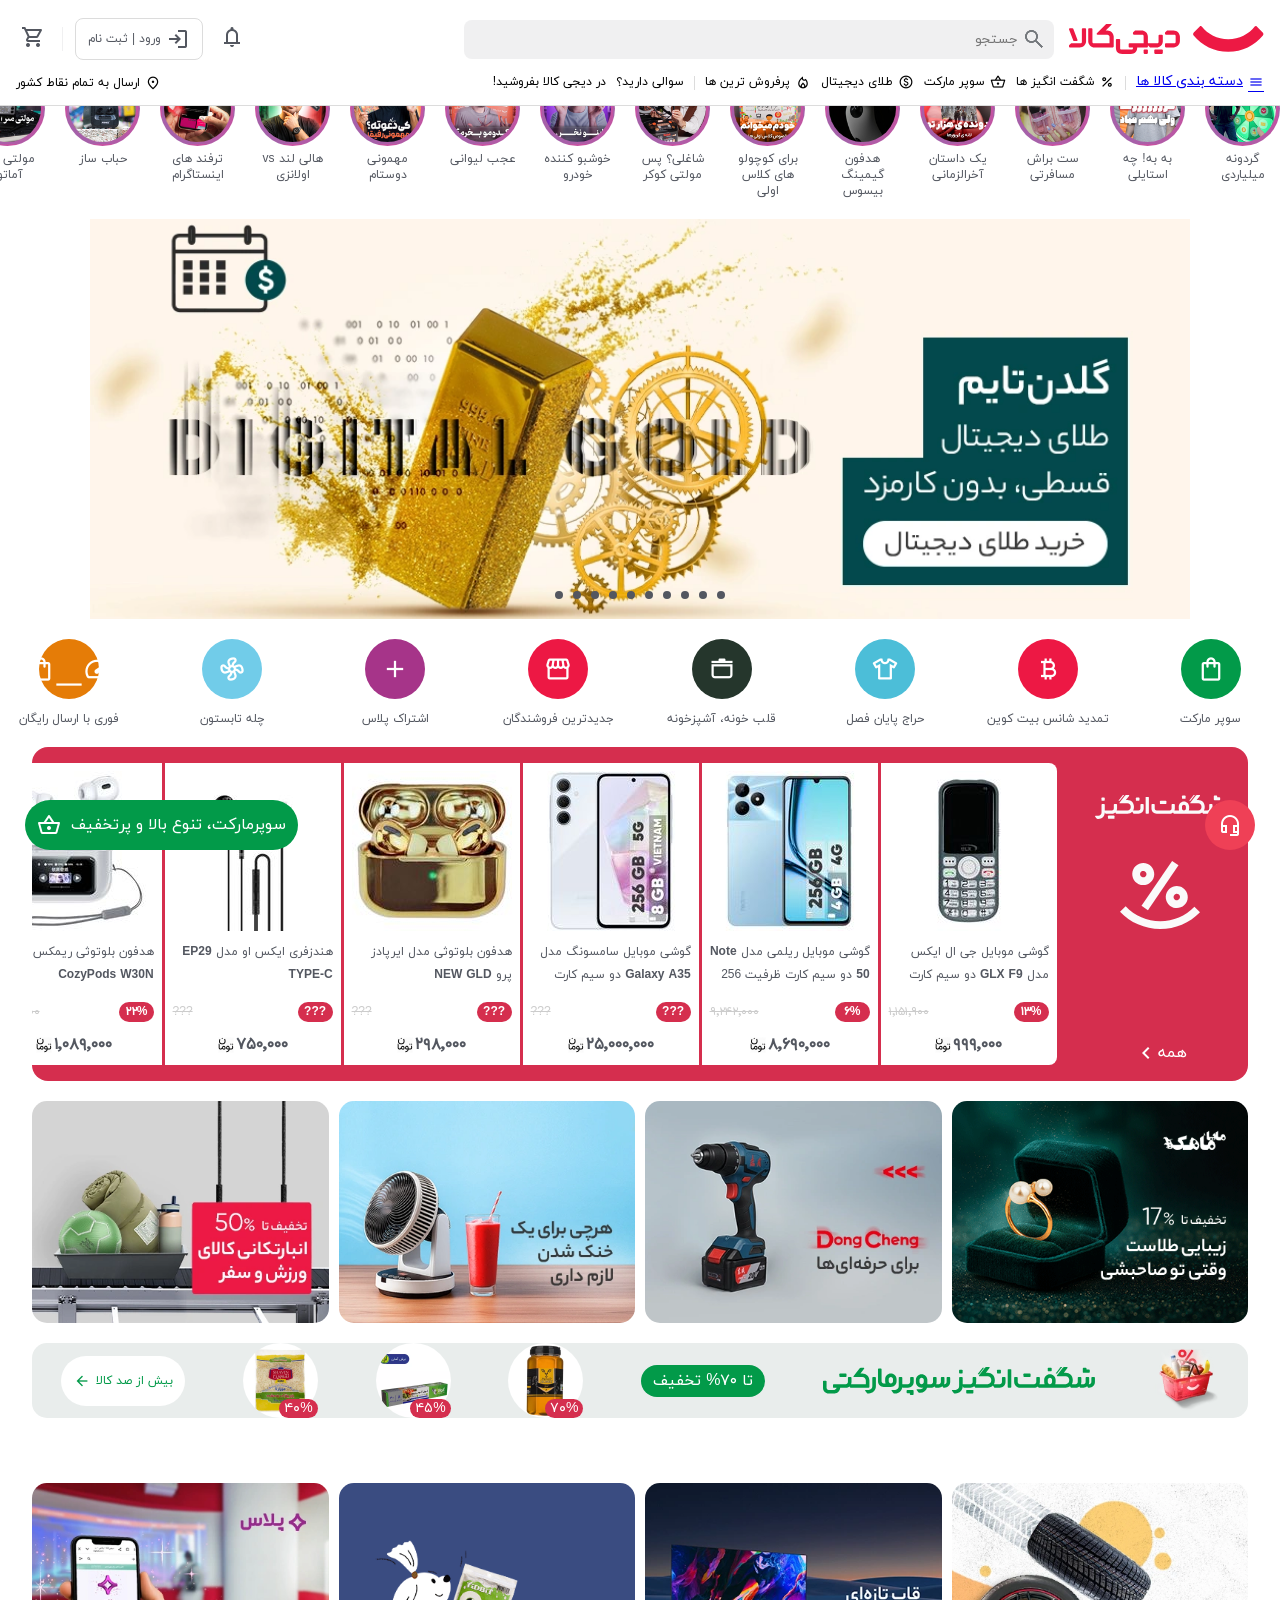
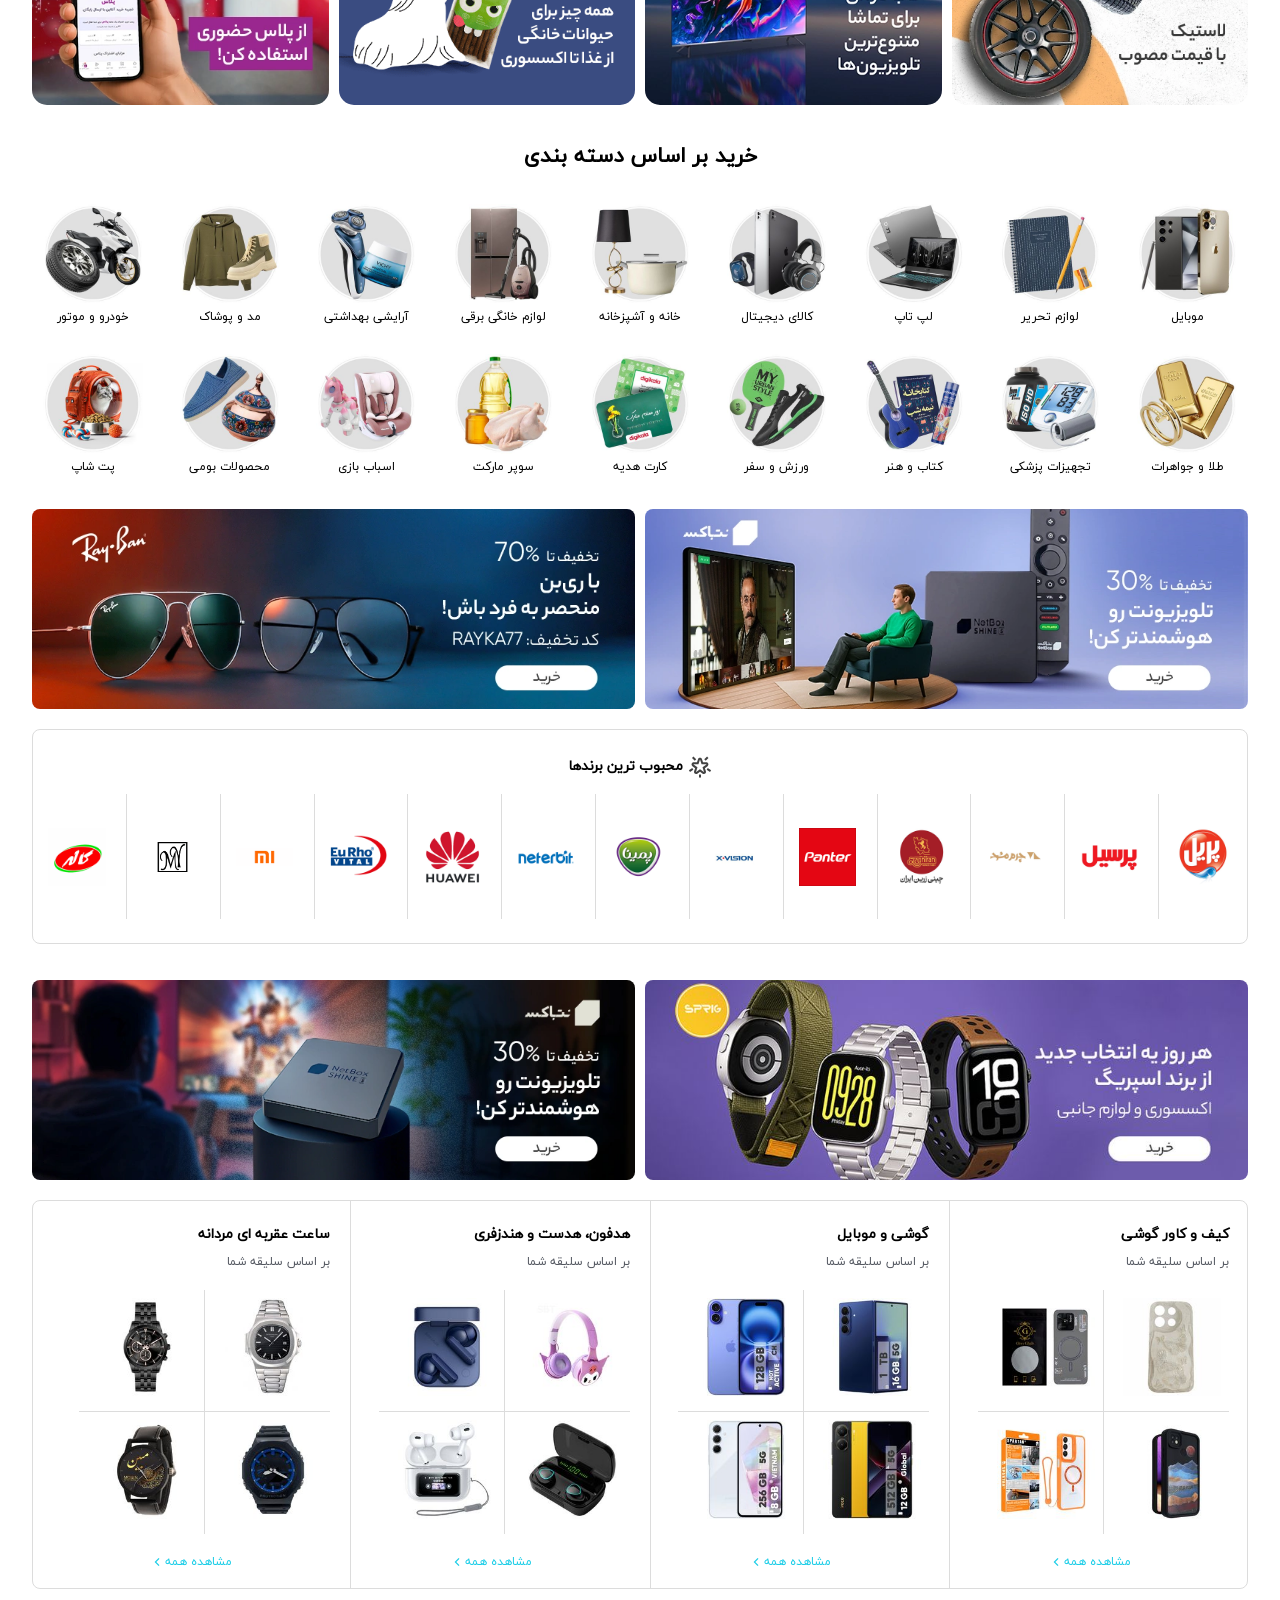
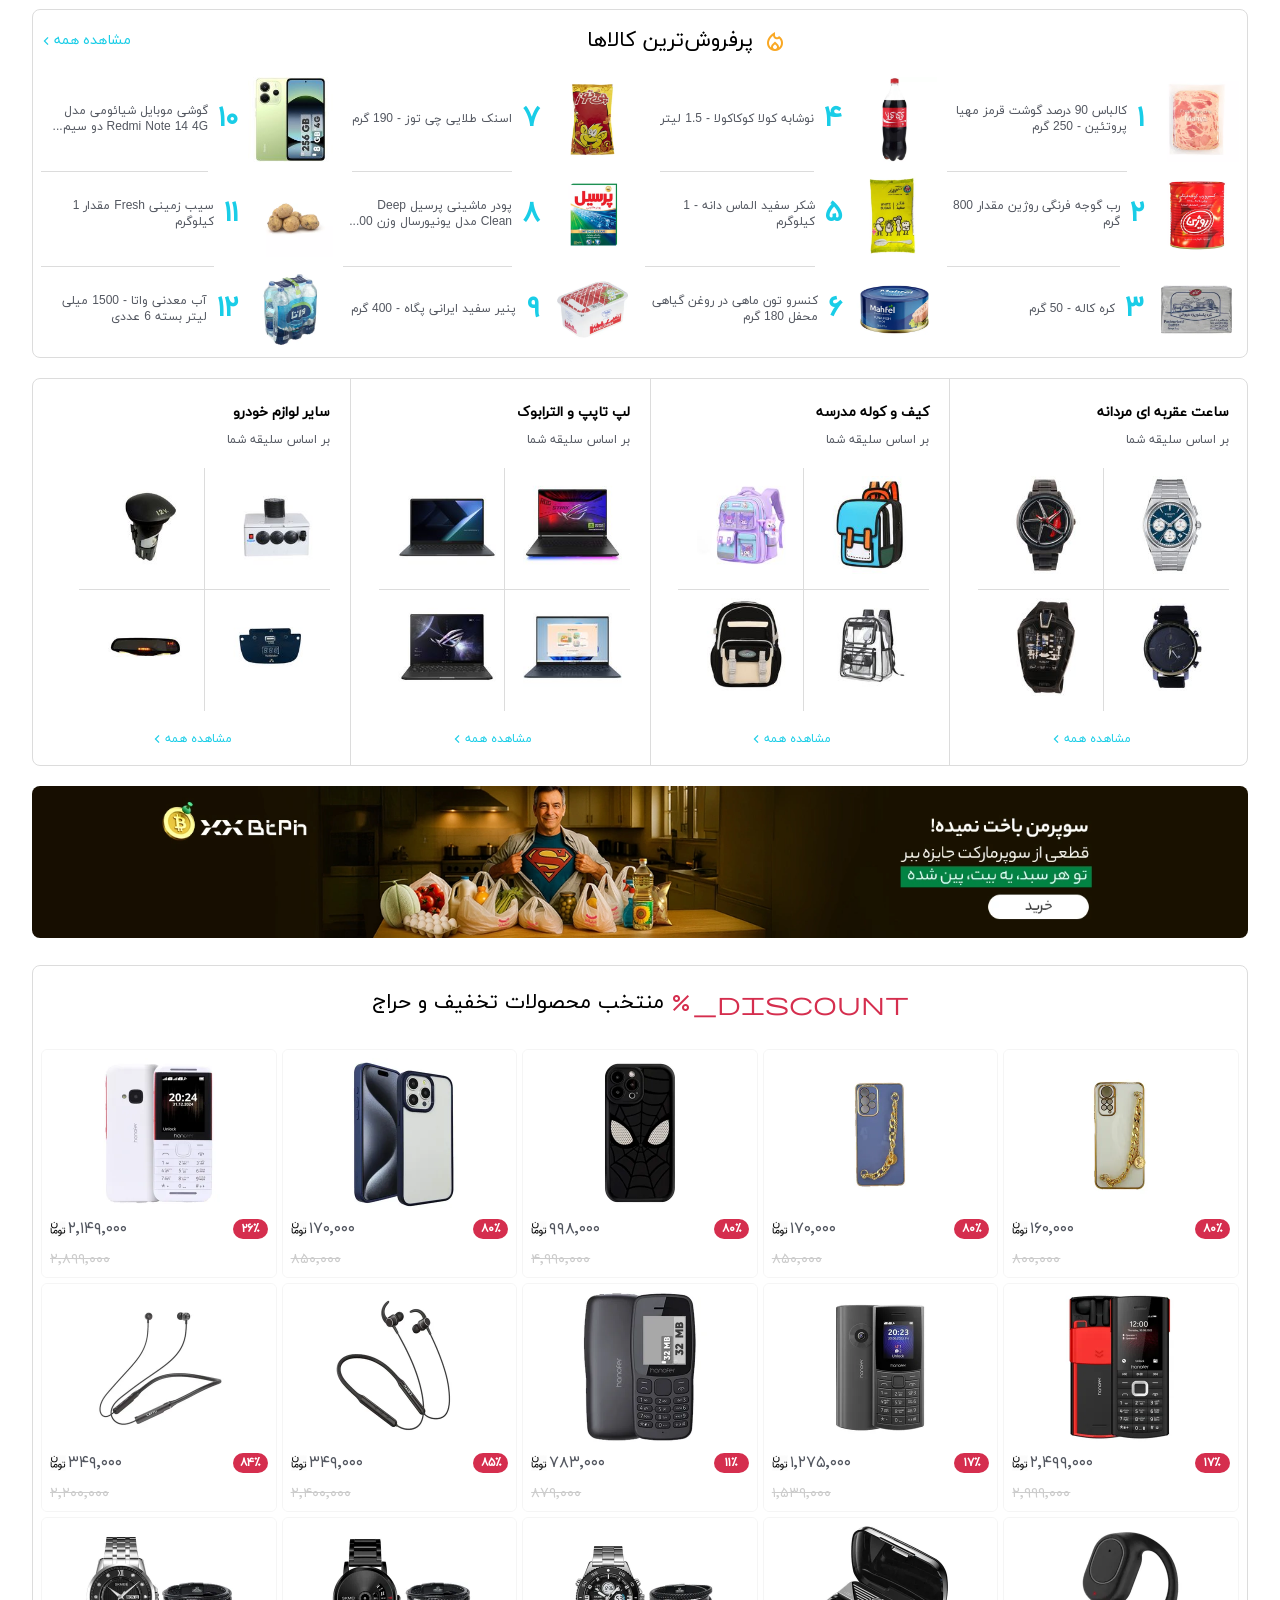
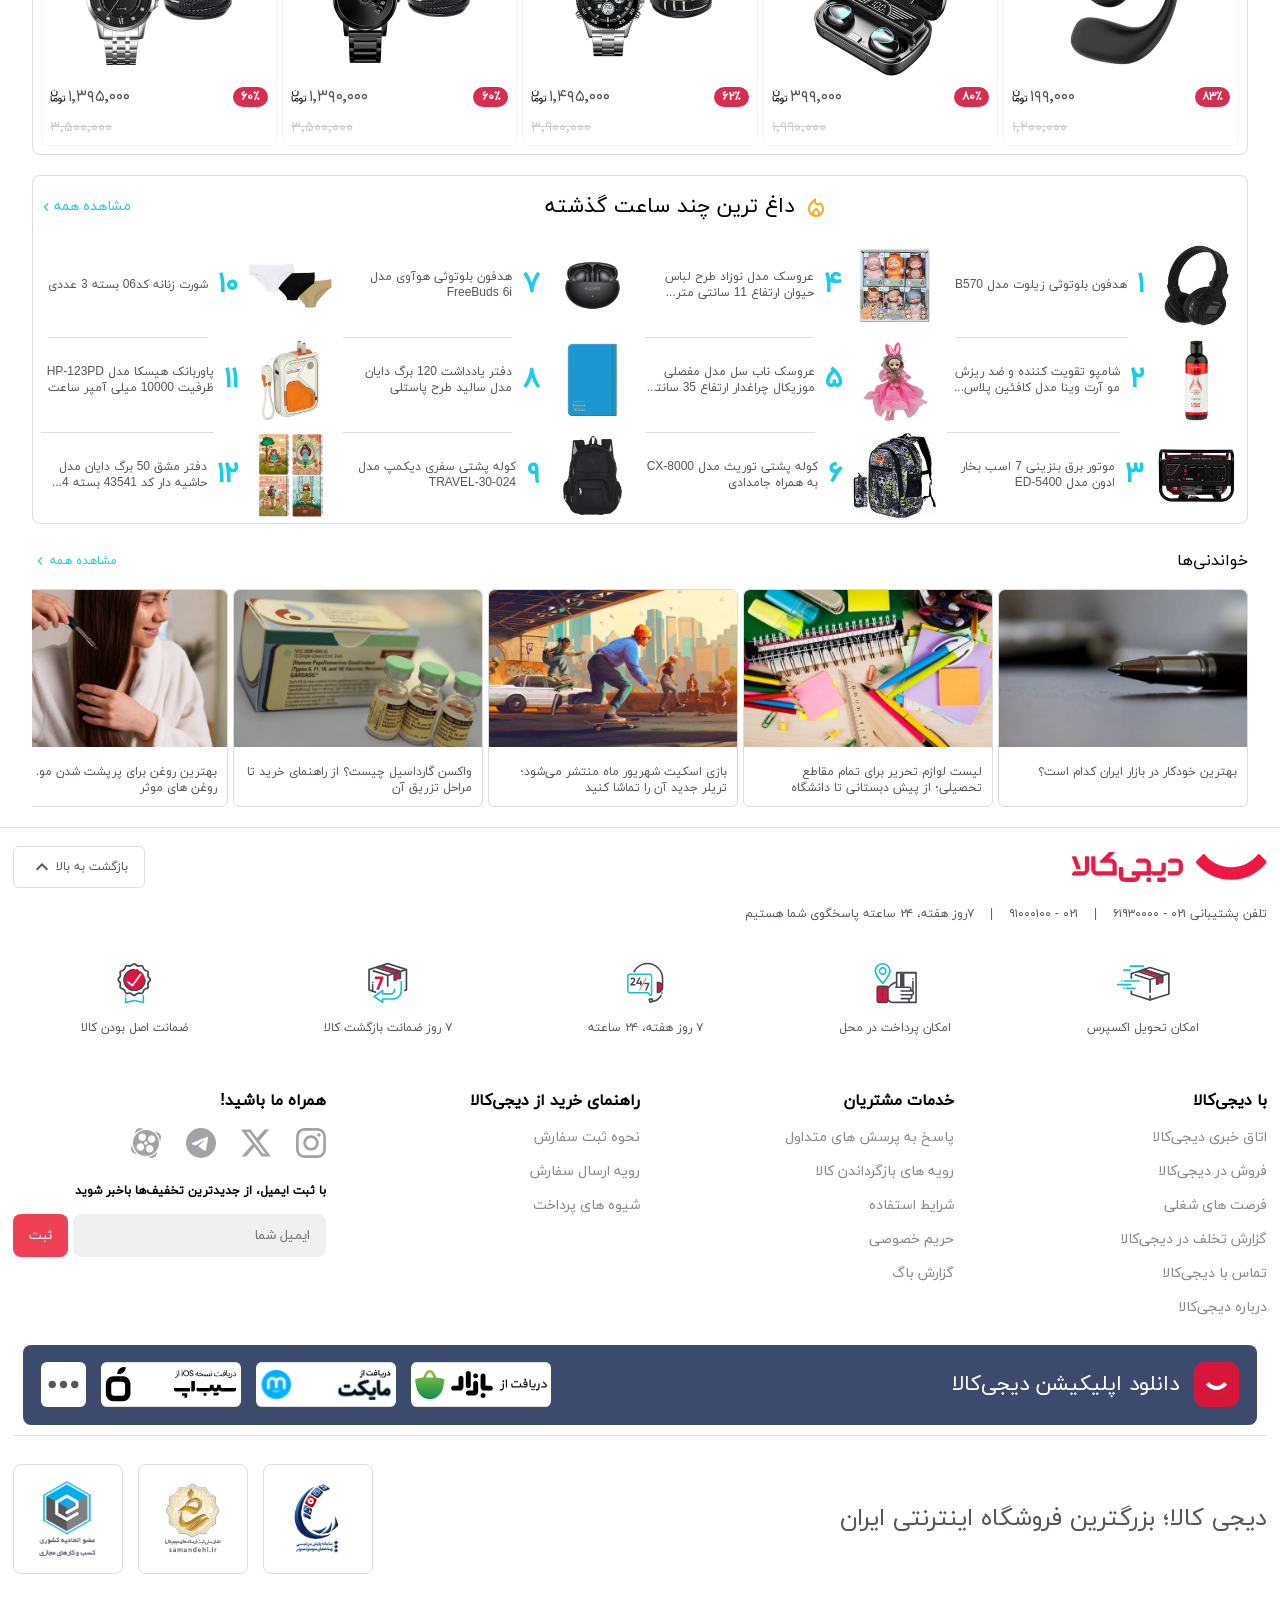
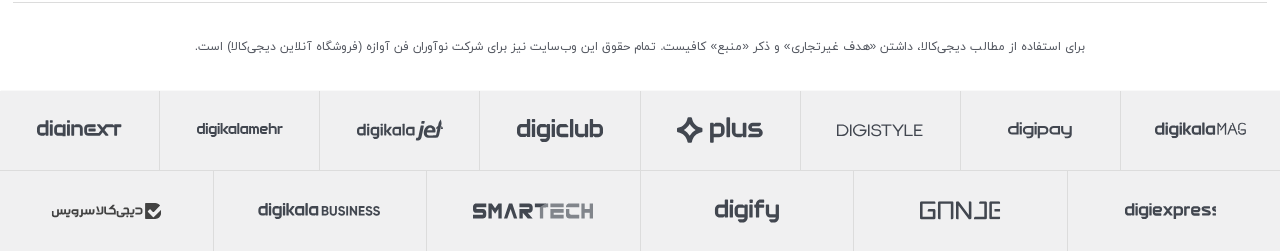
==== commit eb2a0c00: "updated desktop category menu" ====
--- a/index.html
+++ b/index.html
@@ -76,435 +76,14 @@
       <nav class="site-nav__desktop">
         <div class="site-nav__desktop--right">
           <div class="site-nav__desktop--category">
-            <div class="site-nav__desktop--category-item">
+            <a href="#" class="site-nav__desktop--category-item">
               <span class="material-symbols-outlined"> menu </span>
               دسته بندی کالا ها
-            </div>
-            <div class="site-nav__desktop--category--side-menu">
+            </a>
+            <div class="site-nav__desktop--category--side-menu--inactive">
               <div class="side-menu__categories">
-                <a href="#" class="side-menu__categories-item">
-                  <span class="material-symbols-outlined"> mobile_2 </span>
-                  موبایل
-                </a>
-                <a href="#" class="side-menu__categories-item">
-                  <span class="material-symbols-outlined"> ink_pen </span>
-                  لوازم‌تحریر
-                </a>
-                <a href="#" class="side-menu__categories-item">
-                  <span class="material-symbols-outlined">
-                    laptop_chromebook
-                  </span>
-                  لپ‌تاپ
-                </a>
-                <a href="#" class="side-menu__categories-item">
-                  <span class="material-symbols-outlined">
-                    devices
-                  </span>
-                  کالای‌دیجیتال
-                </a>
-                <a href="#" class="side-menu__categories-item">
-                  <span class="material-symbols-outlined">
-                    chair
-                  </span>
-                  خانه و آشپزخانه
-                </a>
-                <a href="#" class="side-menu__categories-item">
-                  <span class="material-symbols-outlined">
-                    kitchen
-                  </span>
-                  لوازم‌خانگی برقی
-                </a>
-                <a href="#" class="side-menu__categories-item">
-                  <span class="material-symbols-outlined">
-                    heart_check
-                  </span>
-                  آرایشی و بهداشتی
-                </a>
-                <a href="#" class="side-menu__categories-item">
-                  <span class="material-symbols-outlined">
-                    apparel
-                  </span>
-                  مد و پوشاک
-                </a>
-                <a href="#" class="side-menu__categories-item">
-                  <span class="material-symbols-outlined">
-                    directions_car
-                  </span>
-                  خودرو و موتور‌سیکلت
-                </a>
-                <a href="#" class="side-menu__categories-item">
-                  <span class="material-symbols-outlined">
-                    build
-                  </span>
-                  ابزارآلات و تجهیزات
-                </a>
-                <a href="#" class="side-menu__categories-item">
-                  <span class="material-symbols-outlined">
-                    diamond
-                  </span>
-                  طلا و نقره
-                </a>
-                <a href="#" class="side-menu__categories-item">
-                  <span class="material-symbols-outlined">
-                    stethoscope
-                  </span>
-                  تجهیزات پزشکی و سلامت
-                </a>
-                <a href="#" class="side-menu__categories-item">
-                  <span class="material-symbols-outlined">
-                    brush
-                  </span>
-                  کتاب و هنر
-                </a>
-                <a href="#" class="side-menu__categories-item">
-                  <span class="material-symbols-outlined">
-                    camping
-                  </span>
-                  ورزش و سفر
-                </a>
-                <a href="#" class="side-menu__categories-item">
-                  <span class="material-symbols-outlined">
-                    redeem
-                  </span>
-                  کارت‌هدیه و گیفت‌کارت
-                </a>
-                <a href="#" class="side-menu__categories-item">
-                  <span class="material-symbols-outlined">
-                    store
-                  </span>
-                  سوپرمارکت آنلاین
-                </a>
-                <a href="#" class="side-menu__categories-item">
-                  <span class="material-symbols-outlined">
-                    child_care
-                  </span>
-                  اسباب‌بازی و کودک
-                </a>
-                <a href="#" class="side-menu__categories-item">
-                  <span class="material-symbols-outlined">
-                    spa
-                  </span>
-                  محصولات‌بومی و محلی
-                </a>
-                <a href="#" class="side-menu__categories-item">
-                  <span class="material-symbols-outlined">
-                    pet_supplies
-                  </span>
-                  پت‌شاپ
-                </a>
               </div>
-              <div class="side-menu__subcategories">
-                <div class="side-menu__subcategories-item">
-                  <a href="#" class="side-menu__subcategories-item--header">
-                    همه محصولات موبایل
-                    <span class="material-symbols-outlined"> chevron_left </span>
-                  </a>
-                  <div class="side-menu__subcategories-item--body">
-                    <div class="side-menu__subcategories-item--body-section">
-                      <a href="#" class="title__link">
-                        انتخاب موبایل
-                        <span class="material-symbols-outlined"> chevron_left </span>
-                      </a>
-                      <a href="#" class="title__link">
-                        آیفون
-                        <span class="material-symbols-outlined"> chevron_left </span>
-                      </a>
-                      <a href="#" class="subtitle__link">
-                        آیفون ۱۶
-                      </a>
-                      <a href="#" class="subtitle__link">
-                        آیفون ۱۶ ای
-                      </a>
-                      <a href="#" class="subtitle__link">
-                        آیفون ۱۶ پرو
-                      </a>
-                      <a href="#" class="subtitle__link">
-                        آیفون ۱۶ پرو مکس
-                      </a>
-                      <a href="#" class="subtitle__link">
-                        آیفون ۱۵
-                      </a>
-                      <a href="#" class="subtitle__link">
-                       آیفون ۱۴
-                      </a>
-                      <a href="#" class="subtitle__link">
-                        آیفون ۱۳
-                      </a>
-                      <a href="#" class="title__link">
-                        برندهای مختلف گوشی موبایل
-                        <span class="material-symbols-outlined"> chevron_left </span>
-                      </a>
-                      <a href="#" class="subtitle__link">
-                        گوشی سامسونگ
-                      </a>
-                      <a href="#" class="subtitle__link">
-                        گوشی شیائومی
-                      </a>
-                      <a href="#" class="subtitle__link">
-                        گوشی نوکیا
-                      </a>
-                      <a href="#" class="subtitle__link">
-                        گوشی ریلمی
-                      </a>
-                      <a href="#" class="subtitle__link">
-                        گوشی آنر
-                      </a>
-                      <a href="#" class="subtitle__link">
-                        گوشی ناتینگ فون
-                      </a>
-                      <a href="#" class="subtitle__link">
-                        گوشی وکال
-                      </a>
-                      <a href="#" class="subtitle__link">
-                        گوشی ردتون
-                      </a>
-                      <a href="#" class="subtitle__link">
-                        گوشی تی‌سی‌ال
-                      </a>
-                      <a href="#" class="subtitle__link">
-                        گوشی هواوی
-                      </a>
-                      <a href="#" class="title__link">
-                        برندهای برتر
-                        <span class="material-symbols-outlined"> chevron_left </span>
-                      </a>
-                      <a href="#" class="subtitle__link">
-                      سامسونگ  
-                      </a>
-                      <a href="#" class="subtitle__link">
-                        اپل
-                      </a>
-                      <a href="#" class="subtitle__link">
-                        ردتون
-                      </a>
-                      <a href="#" class="subtitle__link">
-                        آنر
-                      </a>
-                      <a href="#" class="subtitle__link">
-                        ریلمی
-                      </a>
-                      <a href="#" class="subtitle__link">
-                        اچ ام دی
-                      </a>
-                    </div>
-                    <div class="side-menu__subcategories-item--body-section">
-                      <a href="#" class="title__link">
-                        گوشی بر اساس قیمت
-                        <span class="material-symbols-outlined"> chevron_left </span>
-                      </a>
-                      <a href="#" class="subtitle__link">
-                        گوشی ارزان
-                      </a>
-                      <a href="#" class="subtitle__link">
-                        گوشی موبایل قسطی
-                      </a>
-                      <a href="#" class="subtitle__link">
-                        گوشی تا ۲ میلیون تومان
-                      </a>
-                      <a href="#" class="subtitle__link">
-                        گوشی تا ۵ میلیون تومان
-                      </a>
-                      <a href="#" class="subtitle__link">
-                        گوشی تا ۷ میلیون تومان
-                      </a>
-                      <a href="#" class="subtitle__link">
-                       گوشی تا ۱۰ میلیون تومان
-                      </a>
-                      <a href="#" class="subtitle__link">
-                        گوشی تا ۱۲ میلیون تومان
-                      </a>
-                      <a href="#" class="subtitle__link">
-                        گوشی تا ۱۵ میلیون تومان
-                      </a>
-                      <a href="#" class="subtitle__link">
-                        گوشی تا ۲۰ میلیون تومان
-                      </a>
-                      <a href="#" class="subtitle__link">
-                        گوشی تا ۲۵ میلیون تومان
-                      </a>
-                      <a href="#" class="subtitle__link">
-                        گوشی تا ۳۰ میلیون تومان
-                      </a>
-                      <a href="#" class="subtitle__link">
-                        گوشی تا ۵۰ میلیون تومان
-                      </a>
-                      <a href="#" class="title__link">
-                        گوشی بر اساس عملکرد
-                        <span class="material-symbols-outlined"> chevron_left </span>
-                      </a>
-                      <a href="#" class="subtitle__link">
-                        گوشی گیمینگ
-                      </a>
-                      <a href="#" class="subtitle__link">
-                        گوشی 5G
-                      </a>
-                      <a href="#" class="subtitle__link">
-                        گوشی دکمه‌ای
-                      </a>
-                      <a href="#" class="subtitle__link">
-                        گوشی ضد آب
-                      </a>
-                      <a href="#" class="subtitle__link">
-                        گوشی مناسب عکاسی
-                      </a>
-                      <a href="#" class="subtitle__link">
-                        گوشی میان رده
-                      </a>
-                      <a href="#" class="subtitle__link">
-                        گوشی دانش آموزی
-                      </a>
-                      <a href="#" class="subtitle__link">
-                        گوشی پرچم دار
-                      </a>
-                      <a href="#" class="subtitle__link">
-                        گوشی دو سیمکارت
-                      </a>
-                      <a href="#" class="title__link">
-                        گوشی بر اساس حافظه
-                        <span class="material-symbols-outlined"> chevron_left </span>
-                      </a>
-                      <a href="#" class="subtitle__link">
-                      گوشی 64 گیگابایت  
-                      </a>
-                      <a href="#" class="subtitle__link">
-                        گوشی 128 گیگابایت
-                      </a>
-                      <a href="#" class="subtitle__link">
-                        گوشی 256 گیگابایت
-                      </a>
-                      <a href="#" class="subtitle__link">
-                        گوشی 512 گیگابایت
-                      </a>
-                      <a href="#" class="subtitle__link">
-                        گوشی یک ترابایت
-                      </a>
-                      <a href="#" class="title__link">
-                        رزولوشن عکس
-                        <span class="material-symbols-outlined"> chevron_left </span>
-                      </a>
-                      <a href="#" class="subtitle__link">
-                        گوشی با دوربین 48 مگاپیکسل
-                      </a>
-                      <a href="#" class="subtitle__link">
-                        گوشی با دوربین 50 مگاپیکسل
-                      </a>
-                      <a href="#" class="subtitle__link">
-                        گوشی با دوربین 64 مگاپیکسل
-                      </a>
-                      <a href="#" class="subtitle__link">
-                        گوشی با دوربین 108 مگاپیکسل
-                      </a>
-                    </div>
-                    <div class="side-menu__subcategories-item--body-section">
-                      <a href="#" class="title__link">
-                        لوازم جانبی موبایل
-                        <span class="material-symbols-outlined"> chevron_left </span>
-                      </a>
-                      <a href="#" class="subtitle__link">
-                        شارژر گوشی
-                      </a>
-                      <a href="#" class="subtitle__link">
-                        شارژر وایرلس
-                      </a>
-                      <a href="#" class="subtitle__link">
-                        شارژر تایپ سی
-                      </a>
-                      <a href="#" class="subtitle__link">
-                        قاب گوشی
-                      </a>
-                      <a href="#" class="subtitle__link">
-                        گلس گوشی
-                      </a>
-                      <a href="#" class="subtitle__link">
-                       شارژر فندکی
-                      </a>
-                      <a href="#" class="subtitle__link">
-                        هولدر گوشی موبایل
-                      </a>
-                      <a href="#" class="subtitle__link">
-                        کابل شارژر و مبدل
-                      </a>
-                      <a href="#" class="subtitle__link">
-                        پاور بانک
-                      </a>
-                      <a href="#" class="subtitle__link">
-                        پاور استیشن
-                      </a>
-                      <a href="#" class="subtitle__link">
-                        مونوپاد
-                      </a>
-                      <a href="#" class="subtitle__link">
-                        کاور ایرپاد
-                      </a>
-                      <a href="#" class="subtitle__link">
-                        هولدر گردنی
-                      </a>
-                      <a href="#" class="subtitle__link">
-                        فن خنک کننده گوشی
-                      </a>
-                      <a href="#" class="subtitle__link">
-                        دسته بازی موبایل
-                      </a>
-                      <a href="#" class="title__link">
-                        قاب گوشی
-                        <span class="material-symbols-outlined"> chevron_left </span>
-                      </a>
-                      <a href="#" class="subtitle__link">
-                        قاب گوشی سامسونگ
-                      </a>
-                      <a href="#" class="subtitle__link">
-                        قاب گوشی آیفون
-                      </a>
-                      <a href="#" class="subtitle__link">
-                        قاب گوشی شیائومی
-                      </a>
-                      <a href="#" class="subtitle__link">
-                        قاب گوشی ریلمی
-                      </a>
-                      <a href="#" class="subtitle__link">
-                        قاب گوشی پوکو
-                      </a>
-                      <a href="#" class="subtitle__link">
-                        قاب گوشی وکال
-                      </a>
-                      <a href="#" class="title__link">
-                        هدفون
-                        <span class="material-symbols-outlined"> chevron_left </span>
-                      </a>
-                      <a href="#" class="subtitle__link">
-                        هدفون بی سیم
-                      </a>
-                      <a href="#" class="subtitle__link">
-                        هدفون گیمینگ
-                      </a>
-                      <a href="#" class="subtitle__link">
-                        هدفون اپل
-                      </a>
-                      <a href="#" class="subtitle__link">
-                        هدفون بیتس
-                      </a>
-                      <a href="#" class="subtitle__link">
-                        هدفون سونی
-                      </a>
-                      <a href="#" class="subtitle__link">
-                        هدفون سامسونگ
-                      </a>
-                      <a href="#" class="subtitle__link">
-                        هدفون شیائومی
-                      </a>
-                      <a href="#" class="subtitle__link">
-                        هدفون جی بی ال
-                      </a>
-                      <a href="#" class="subtitle__link">
-                        هدفون انکر
-                      </a>
-                      <a href="#" class="subtitle__link">
-                        هدفون تایپ سی
-                      </a>
-                    </div>
-                  </div>
-                </div>
-              </div>
+              <div class="side-menu__subcategories"></div>
             </div>
           </div>
           <span class="site-nav__desktop--divider"></span>
@@ -6247,5 +5826,6 @@
         </section>
       </div>
     </footer>
+    <script src="./js/categoryMenu.js"></script>
   </body>
 </html>
--- a/index.css
+++ b/index.css
@@ -176,7 +176,7 @@
   flex-direction: column;
   gap: 0;
   width: 200px;
-  overflow-y: auto;
+  overflow-y: scroll;
 }
 header .site-nav__desktop--right .site-nav__desktop--category--side-menu .side-menu__categories-item {
   display: flex;
@@ -201,6 +201,7 @@
   width: auto;
   padding: 18px;
   background-color: #fff;
+  overflow-y: scroll;
 }
 header .site-nav__desktop--right .site-nav__desktop--category--side-menu .side-menu__subcategories-item--header {
   display: flex;
@@ -221,7 +222,8 @@
   justify-content: start;
   align-items: stretch;
   flex-direction: row;
-  gap: 0;
+  gap: 30px;
+  padding-left: 50px;
 }
 header .site-nav__desktop--right .site-nav__desktop--category--side-menu .side-menu__subcategories-item--body-section {
   display: flex;
@@ -241,7 +243,7 @@
   color: #000;
   border-right: 2px solid #d52e4e;
   padding: 0 10px;
-  margin: 10px 0;
+  margin: 15px 0;
 }
 header .site-nav__desktop--right .site-nav__desktop--category--side-menu .side-menu__subcategories-item--body-section .title__link:hover {
   color: #d52e4e;
@@ -253,7 +255,7 @@
   text-decoration: none;
   font-size: 12px;
   color: #535760;
-  margin: 5px 0;
+  margin: 10px 0;
 }
 header .site-nav__desktop--right .site-nav__desktop--category--side-menu .side-menu__subcategories-item--body-section .subtitle__link:hover {
   color: #d52e4e;
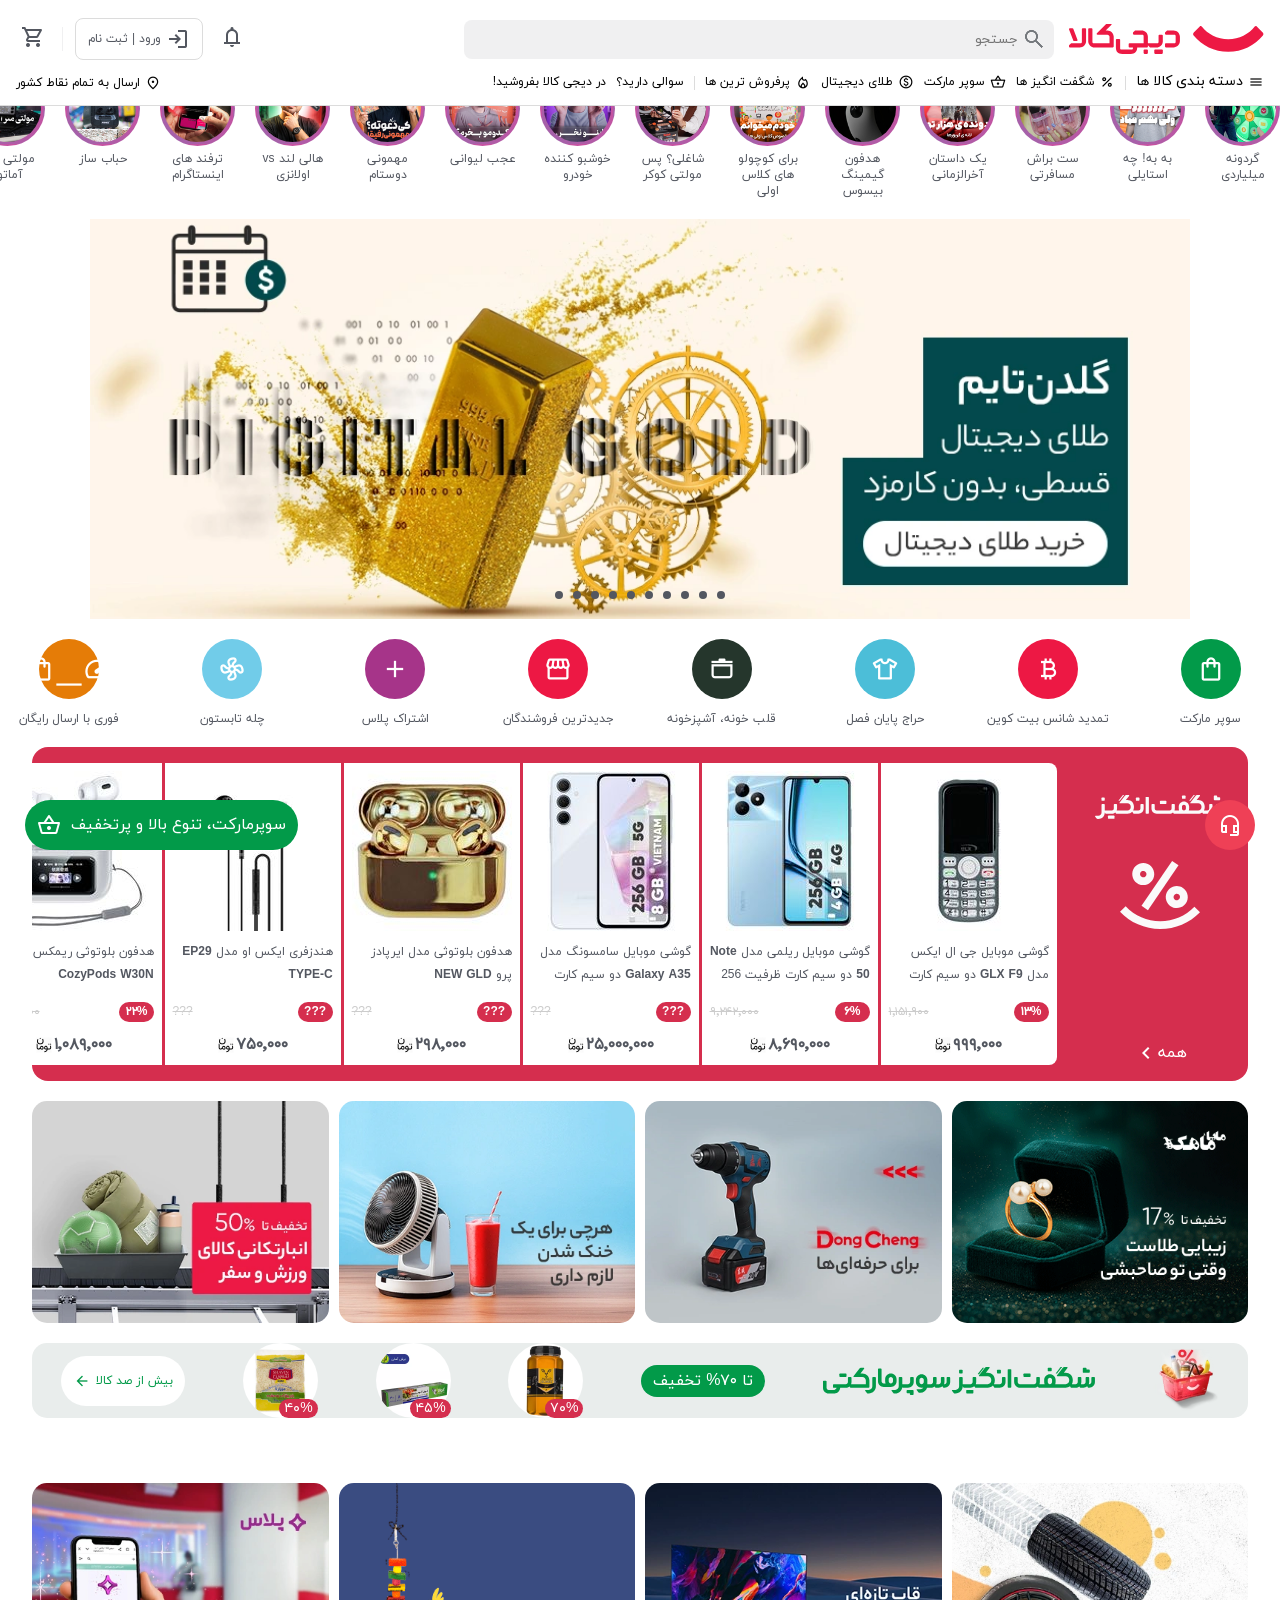
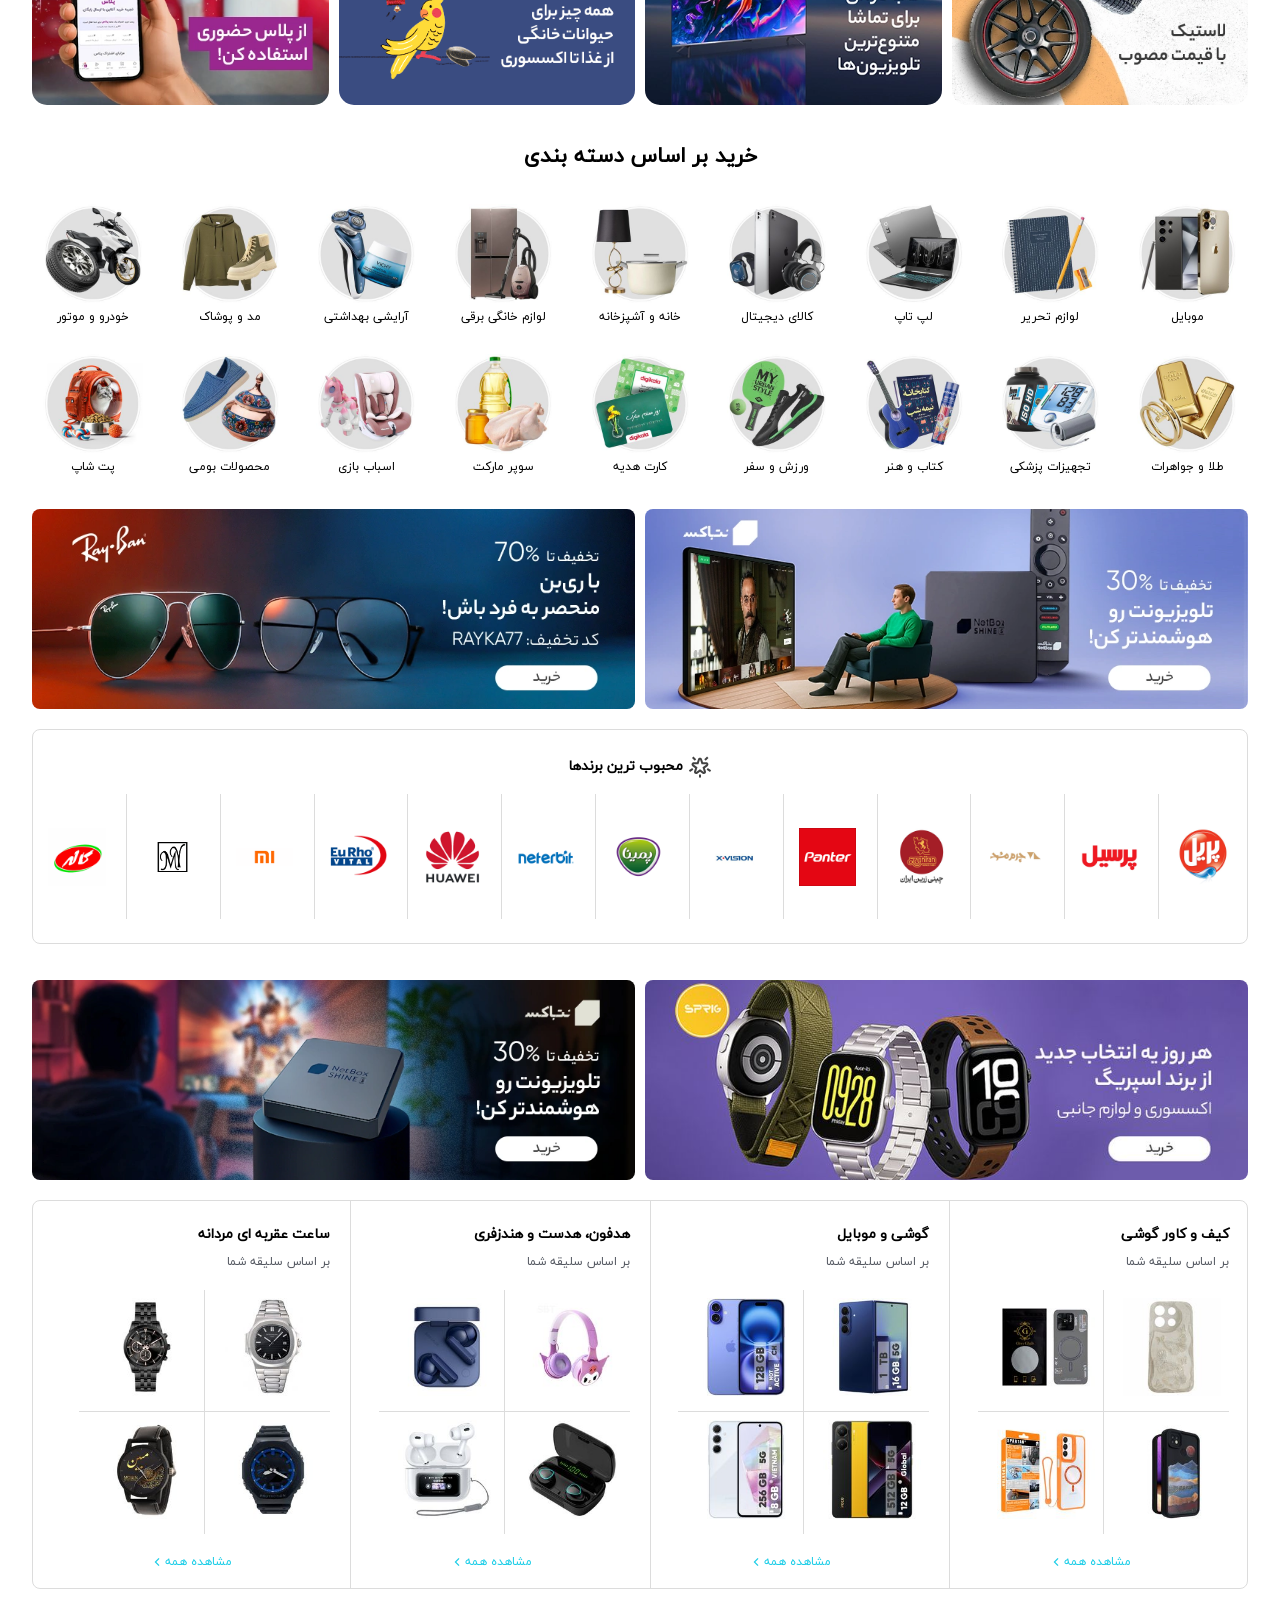
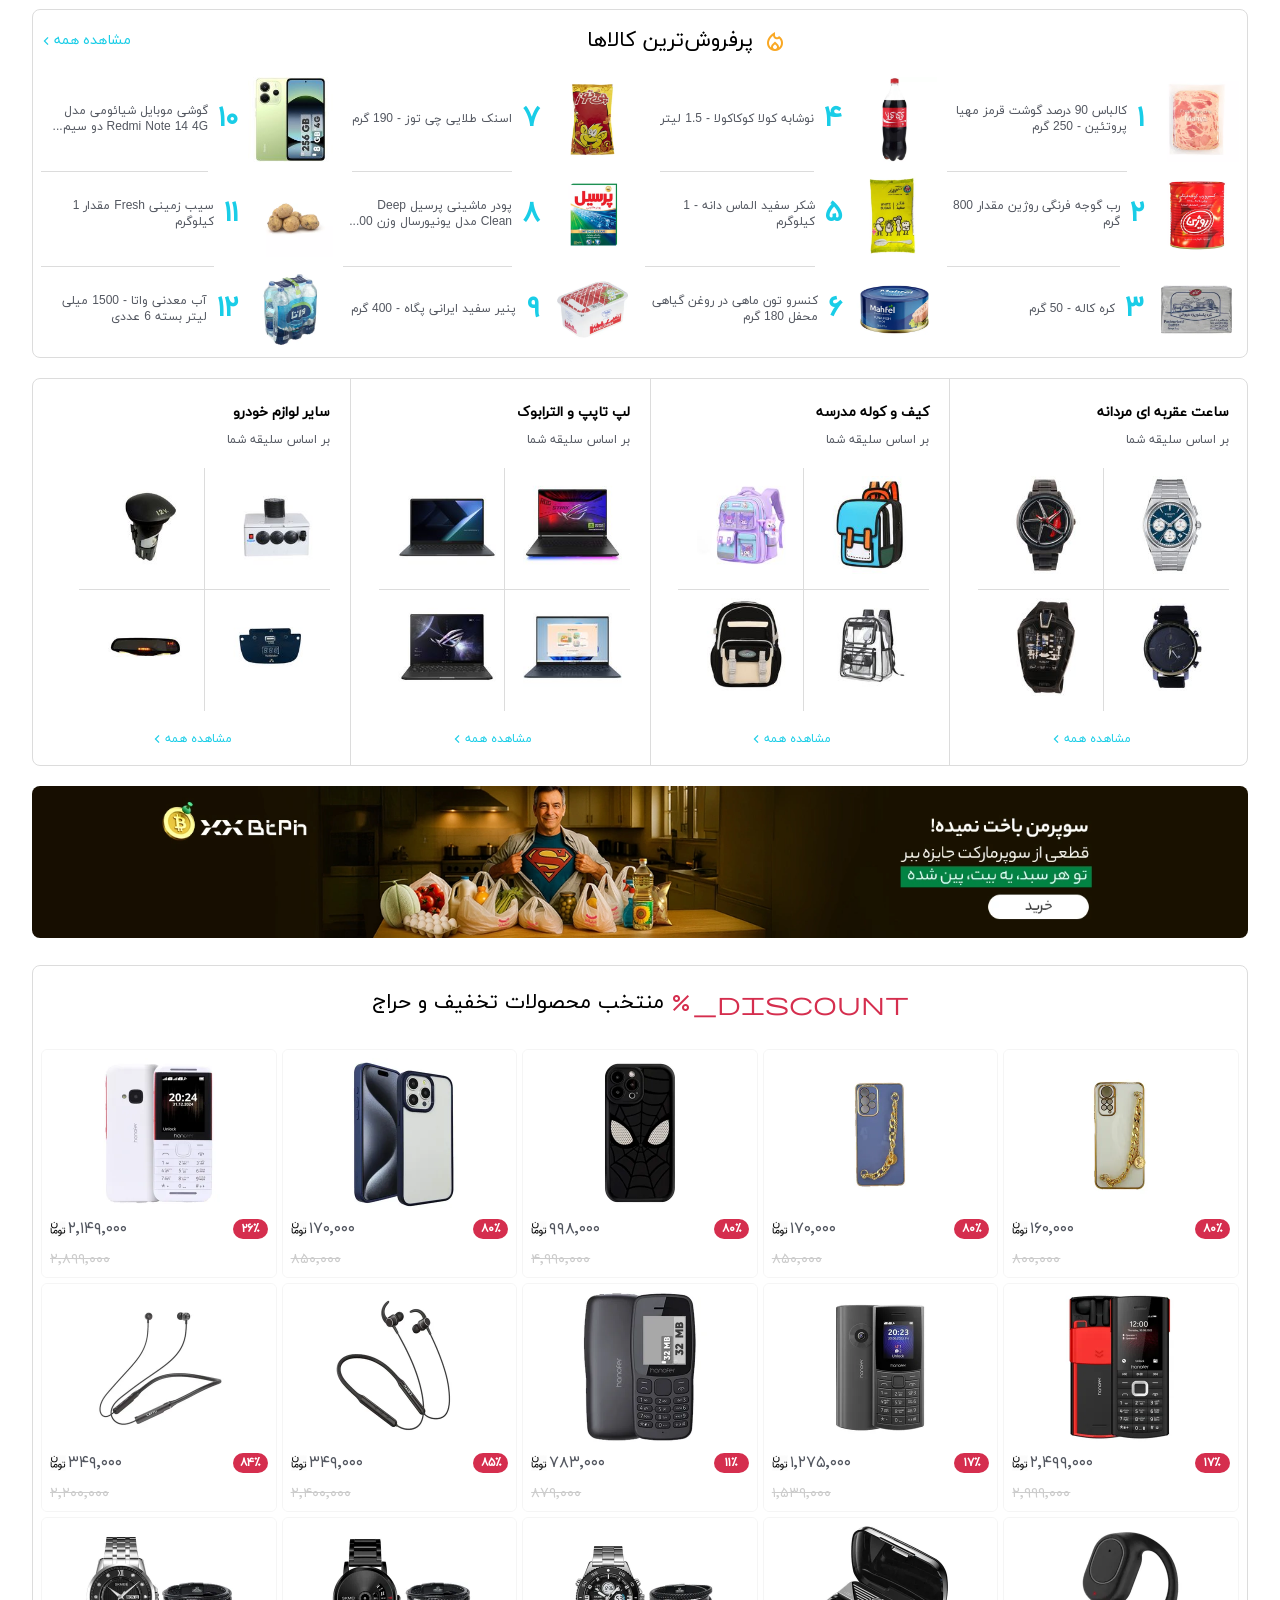
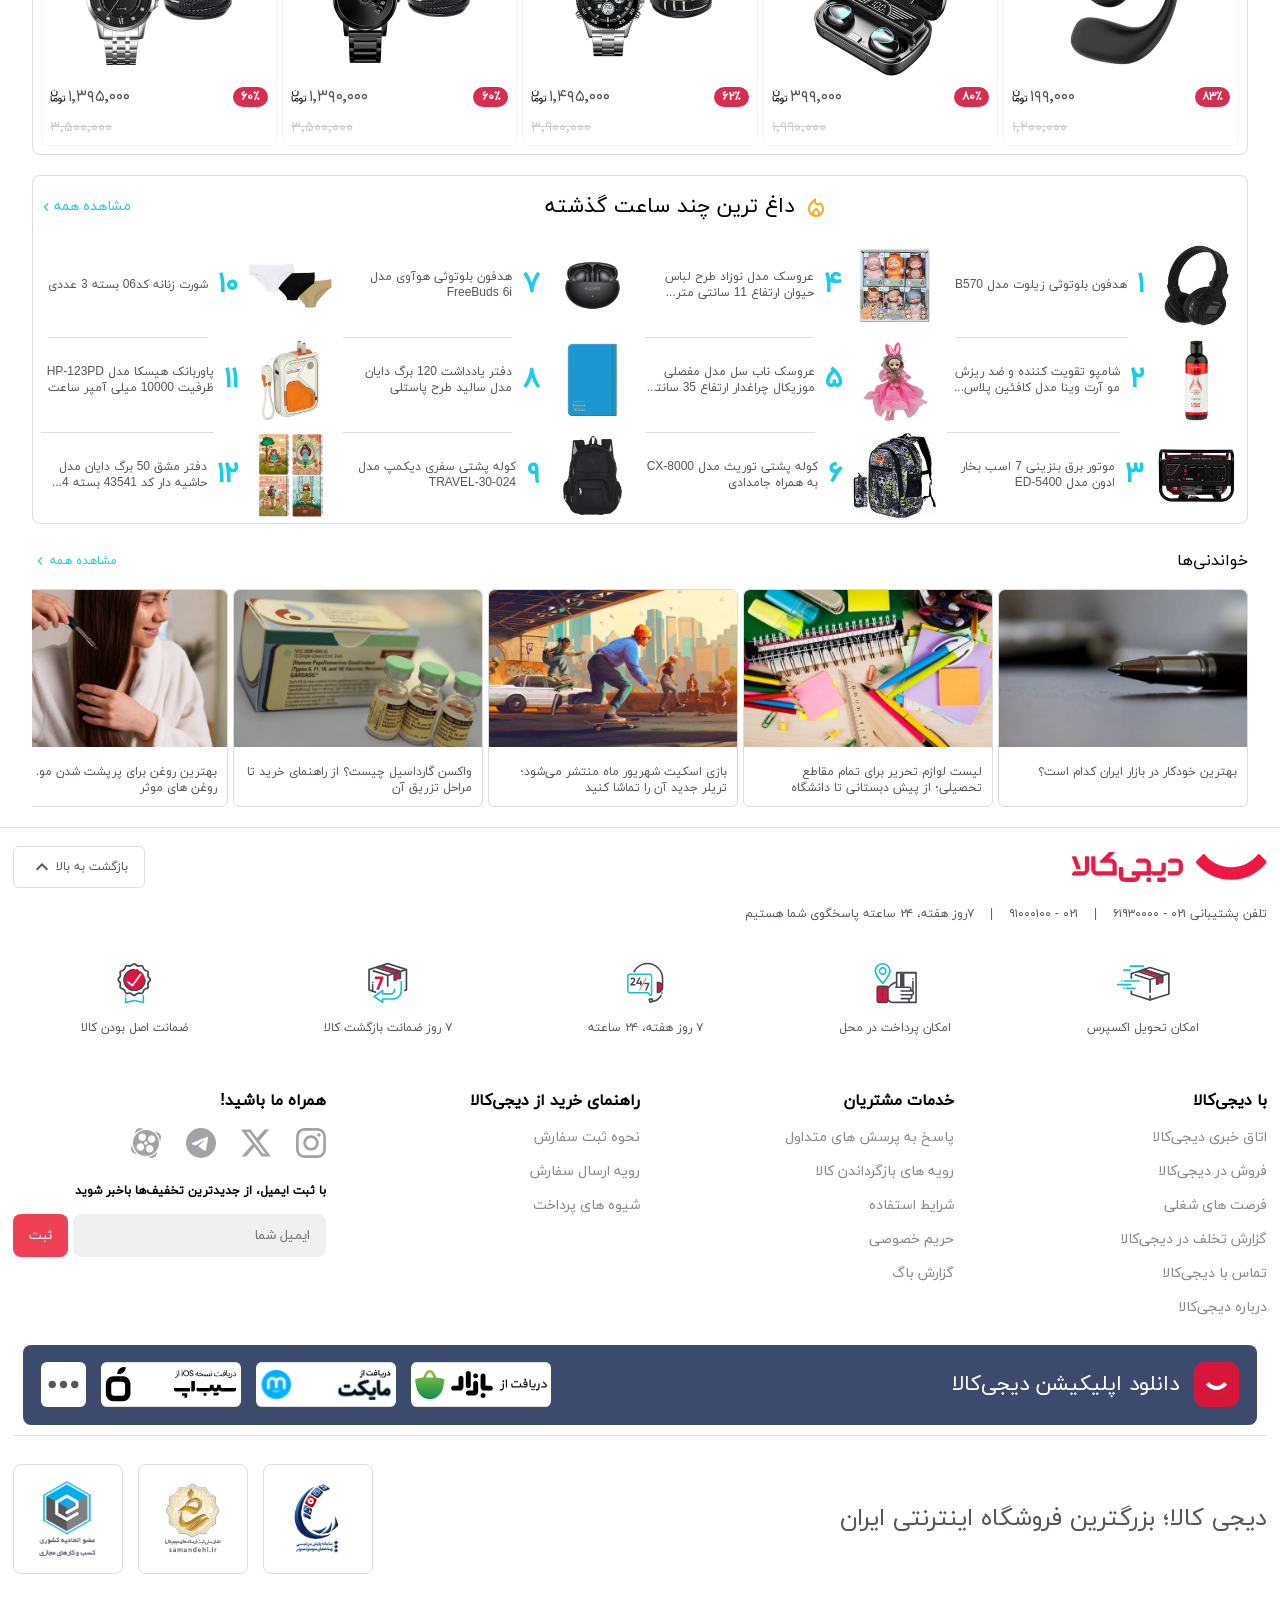
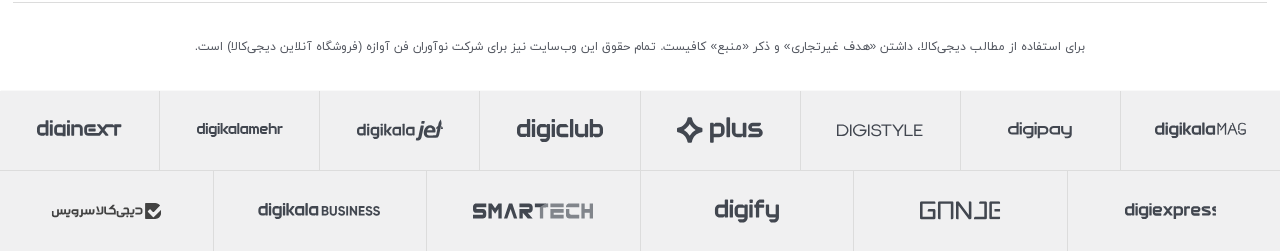
==== commit c892b765: "updated carousel" ====
--- a/index.html
+++ b/index.html
@@ -81,8 +81,7 @@
               دسته بندی کالا ها
             </a>
             <div class="site-nav__desktop--category--side-menu--inactive">
-              <div class="side-menu__categories">
-              </div>
+              <div class="side-menu__categories"></div>
               <div class="side-menu__subcategories"></div>
             </div>
           </div>
@@ -333,7 +332,10 @@
               />
             </a>
           </div>
-          <div class="main__carousel-slides--item" id="slide2">
+          <div
+            class="main__carousel-slides--item main__carousel-slides--item-active"
+            id="slide2"
+          >
             <a href="#">
               <img
                 src="./assets/photos/39db3b26f118b9f49452eaf800fb435d09df32b5_1754750564.gif"
@@ -415,17 +417,25 @@
             </a>
           </div>
         </div>
+        <div class="main__carousel-btns">
+          <button class="main__carousel-btn-next">
+            <span class="material-symbols-outlined"> arrow_forward </span>
+          </button>
+          <button class="main__carousel-btn-prev">
+            <span class="material-symbols-outlined"> arrow_back </span>
+          </button>
+        </div>
         <div class="main__carousel-indicators">
+          <a href="#slide10" class="main__carousel-indicator"></a>
+          <a href="#slide9" class="main__carousel-indicator active"></a>
+          <a href="#slide8" class="main__carousel-indicator"></a>
+          <a href="#slide7" class="main__carousel-indicator"></a>
+          <a href="#slide6" class="main__carousel-indicator"></a>
+          <a href="#slide5" class="main__carousel-indicator"></a>
+          <a href="#slide4" class="main__carousel-indicator"></a>
+          <a href="#slide3" class="main__carousel-indicator"></a>
+          <a href="#slide2" class="main__carousel-indicator"></a>
           <a href="#slide1" class="main__carousel-indicator"></a>
-          <a href="#slide2" class="main__carousel-indicator"></a>
-          <a href="#slide3" class="main__carousel-indicator"></a>
-          <a href="#slide4" class="main__carousel-indicator"></a>
-          <a href="#slide5" class="main__carousel-indicator"></a>
-          <a href="#slide6" class="main__carousel-indicator"></a>
-          <a href="#slide7" class="main__carousel-indicator"></a>
-          <a href="#slide8" class="main__carousel-indicator"></a>
-          <a href="#slide9" class="main__carousel-indicator"></a>
-          <a href="#slide10" class="main__carousel-indicator"></a>
         </div>
       </section>
       <section class="main__categories-shortcut">
@@ -5826,6 +5836,7 @@
         </section>
       </div>
     </footer>
+    <script src="./js/carousel.js"></script>
     <script src="./js/categoryMenu.js"></script>
   </body>
 </html>
--- a/index.css
+++ b/index.css
@@ -145,10 +145,11 @@
   align-items: center;
   flex-direction: row;
   gap: 5px;
-  cursor: pointer;
+  text-decoration: none;
   border-bottom: 2px solid transparent;
   height: 100%;
   transition: all 0.3s;
+  color: #000;
 }
 header .site-nav__desktop--right .site-nav__desktop--category-item:hover {
   border-bottom-color: #ed1944;
@@ -156,6 +157,9 @@
 }
 header .site-nav__desktop--right .site-nav__desktop--category-item span {
   font-size: 16px;
+}
+header .site-nav__desktop--right .site-nav__desktop--category--side-menu--inactive {
+  display: none;
 }
 header .site-nav__desktop--right .site-nav__desktop--category--side-menu {
   display: flex;
@@ -203,36 +207,38 @@
   background-color: #fff;
   overflow-y: scroll;
 }
-header .site-nav__desktop--right .site-nav__desktop--category--side-menu .side-menu__subcategories-item--header {
-  display: flex;
-  justify-content: start;
-  align-items: center;
-  flex-direction: row;
-  gap: 1px;
+header .site-nav__desktop--right .site-nav__desktop--category--side-menu .side-menu__subcategories .subcategories-section--inactive {
+  display: none;
+}
+header .site-nav__desktop--right .site-nav__desktop--category--side-menu .side-menu__subcategories-section--header {
+  display: inline-flex;
+  align-items: center;
   text-decoration: none;
   font-size: 12px;
   color: #19cde7;
   padding: 18px 0;
 }
-header .site-nav__desktop--right .site-nav__desktop--category--side-menu .side-menu__subcategories-item--header span {
+header .site-nav__desktop--right .site-nav__desktop--category--side-menu .side-menu__subcategories-section--header span {
   font-size: 14px;
 }
-header .site-nav__desktop--right .site-nav__desktop--category--side-menu .side-menu__subcategories-item--body {
-  display: flex;
-  justify-content: start;
-  align-items: stretch;
-  flex-direction: row;
-  gap: 30px;
-  padding-left: 50px;
-}
-header .site-nav__desktop--right .site-nav__desktop--category--side-menu .side-menu__subcategories-item--body-section {
+header .site-nav__desktop--right .site-nav__desktop--category--side-menu .side-menu__subcategories-section--body {
   display: flex;
   justify-content: start;
   align-items: stretch;
   flex-direction: column;
-  gap: 0;
-}
-header .site-nav__desktop--right .site-nav__desktop--category--side-menu .side-menu__subcategories-item--body-section .title__link {
+  gap: 30px;
+  flex-wrap: wrap;
+  padding-left: 50px;
+  max-height: 1000px;
+}
+header .site-nav__desktop--right .site-nav__desktop--category--side-menu .side-menu__subcategories-section--body-item {
+  display: flex;
+  justify-content: start;
+  align-items: stretch;
+  flex-direction: column;
+  gap: 0;
+}
+header .site-nav__desktop--right .site-nav__desktop--category--side-menu .side-menu__subcategories-section--body-item .title__link {
   display: flex;
   justify-content: start;
   align-items: center;
@@ -243,21 +249,21 @@
   color: #000;
   border-right: 2px solid #d52e4e;
   padding: 0 10px;
-  margin: 15px 0;
-}
-header .site-nav__desktop--right .site-nav__desktop--category--side-menu .side-menu__subcategories-item--body-section .title__link:hover {
+  margin-bottom: 15px;
+}
+header .site-nav__desktop--right .site-nav__desktop--category--side-menu .side-menu__subcategories-section--body-item .title__link:hover {
   color: #d52e4e;
 }
-header .site-nav__desktop--right .site-nav__desktop--category--side-menu .side-menu__subcategories-item--body-section .title__link span {
+header .site-nav__desktop--right .site-nav__desktop--category--side-menu .side-menu__subcategories-section--body-item .title__link span {
   font-size: 14px;
 }
-header .site-nav__desktop--right .site-nav__desktop--category--side-menu .side-menu__subcategories-item--body-section .subtitle__link {
+header .site-nav__desktop--right .site-nav__desktop--category--side-menu .side-menu__subcategories-section--body-item .subtitle__link {
   text-decoration: none;
   font-size: 12px;
   color: #535760;
   margin: 10px 0;
 }
-header .site-nav__desktop--right .site-nav__desktop--category--side-menu .side-menu__subcategories-item--body-section .subtitle__link:hover {
+header .site-nav__desktop--right .site-nav__desktop--category--side-menu .side-menu__subcategories-section--body-item .subtitle__link:hover {
   color: #d52e4e;
 }
 header .site-nav__desktop--right .site-nav__desktop--divider {
@@ -387,7 +393,7 @@
   height: 100vh;
   background-color: #ccc;
   opacity: 0.6;
-  z-index: 10;
+  z-index: 910;
 }
 
 main {
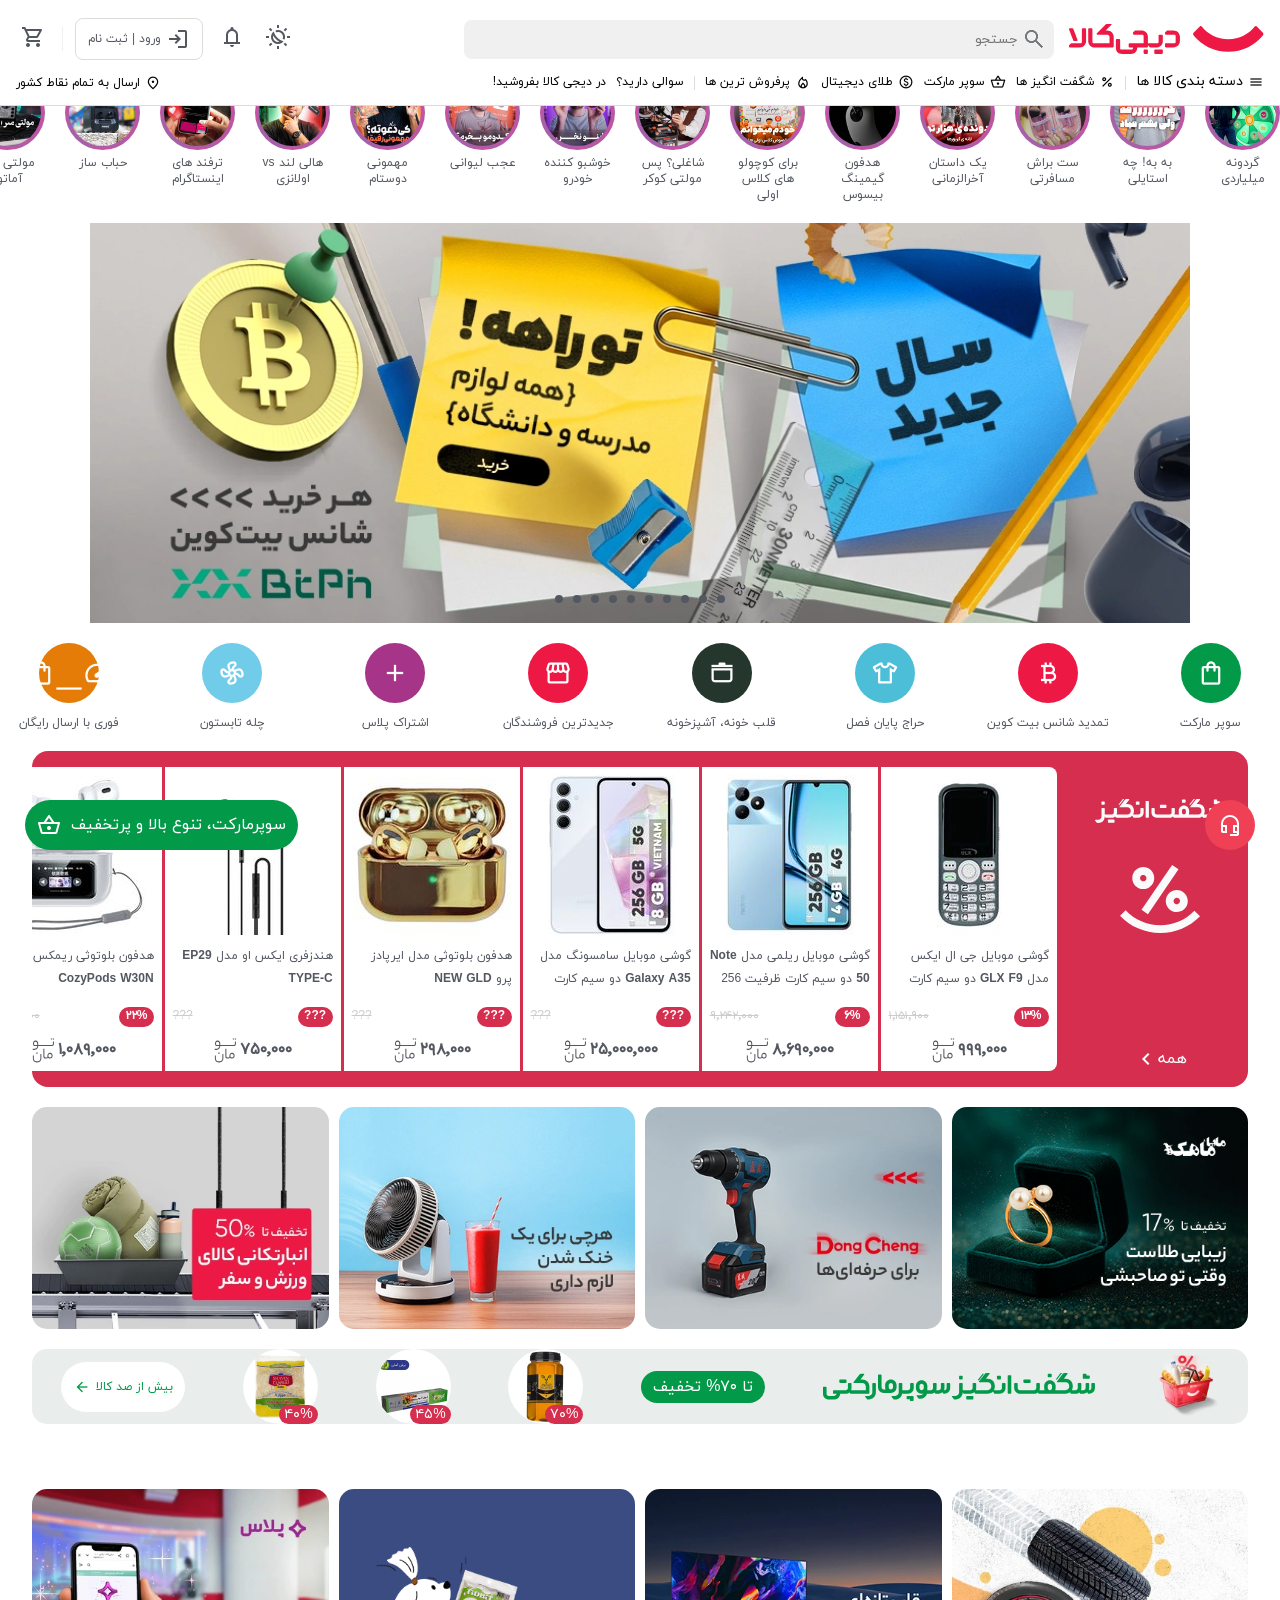
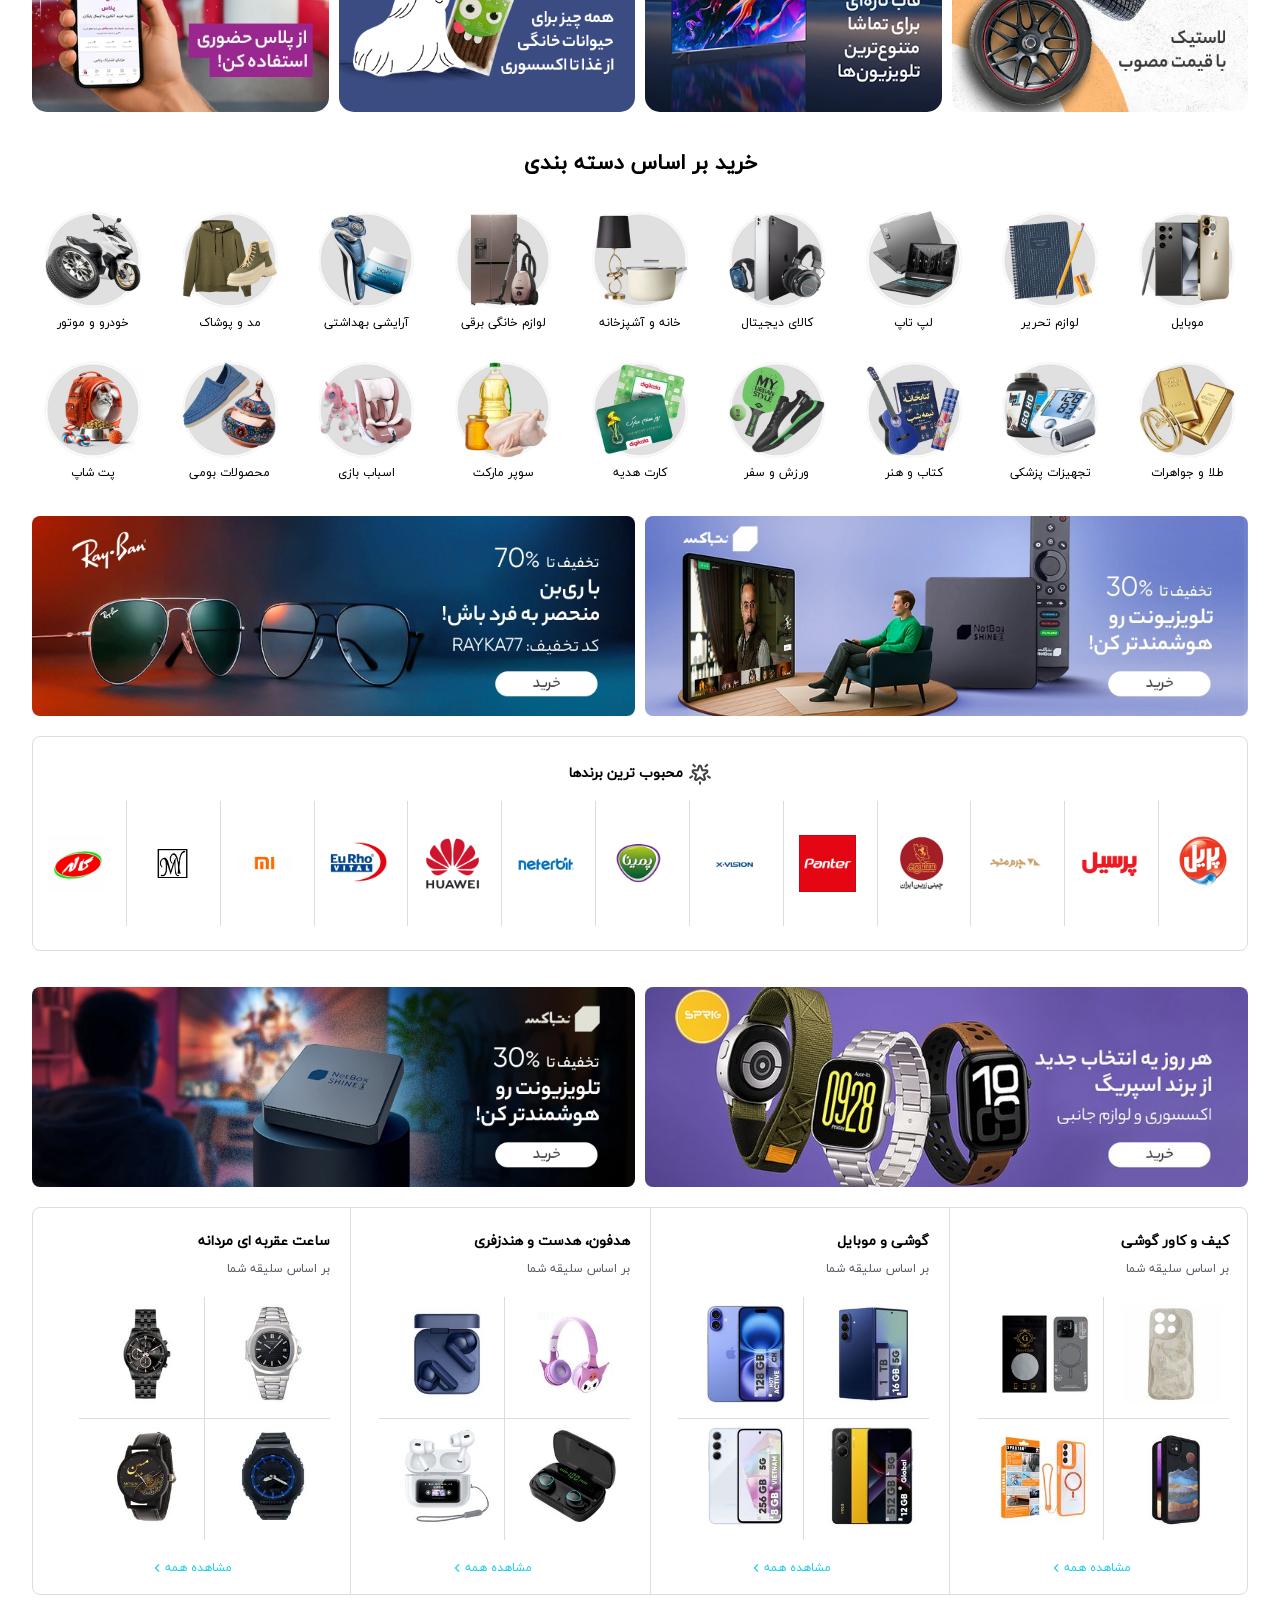
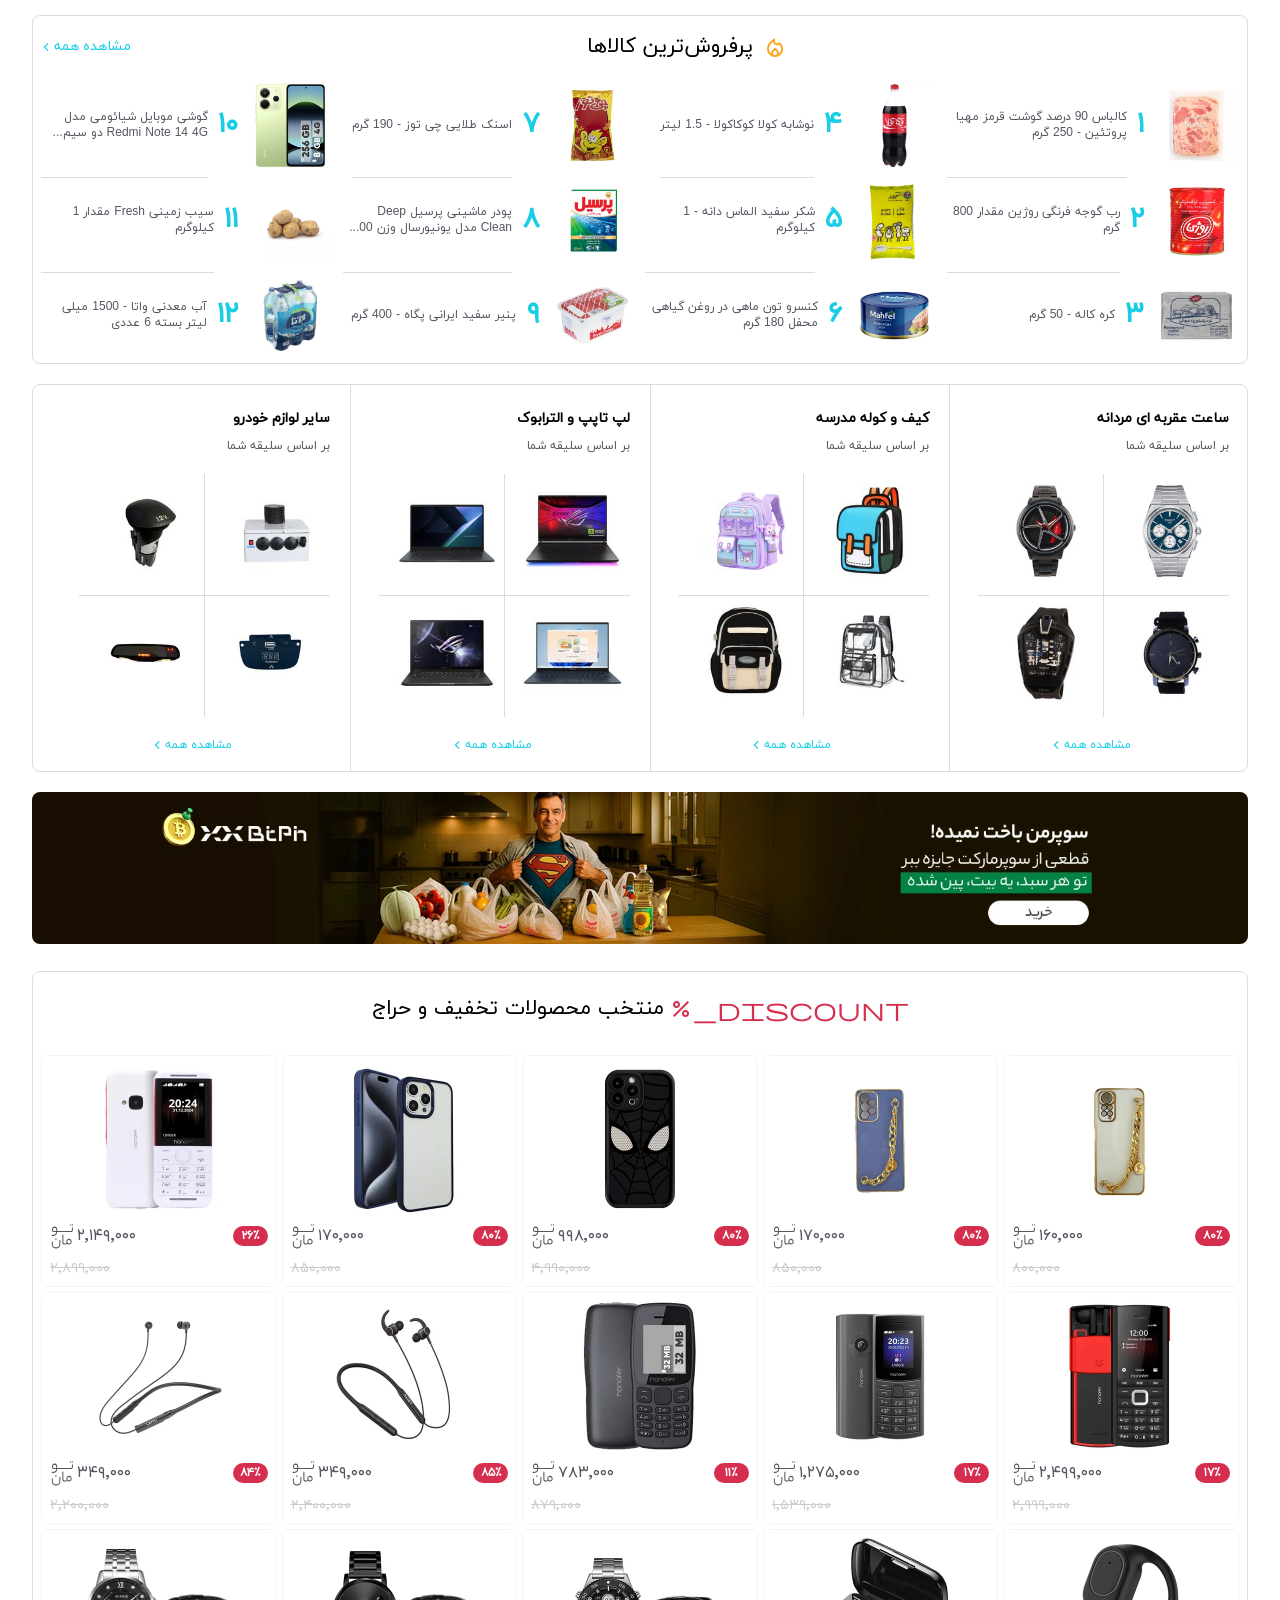
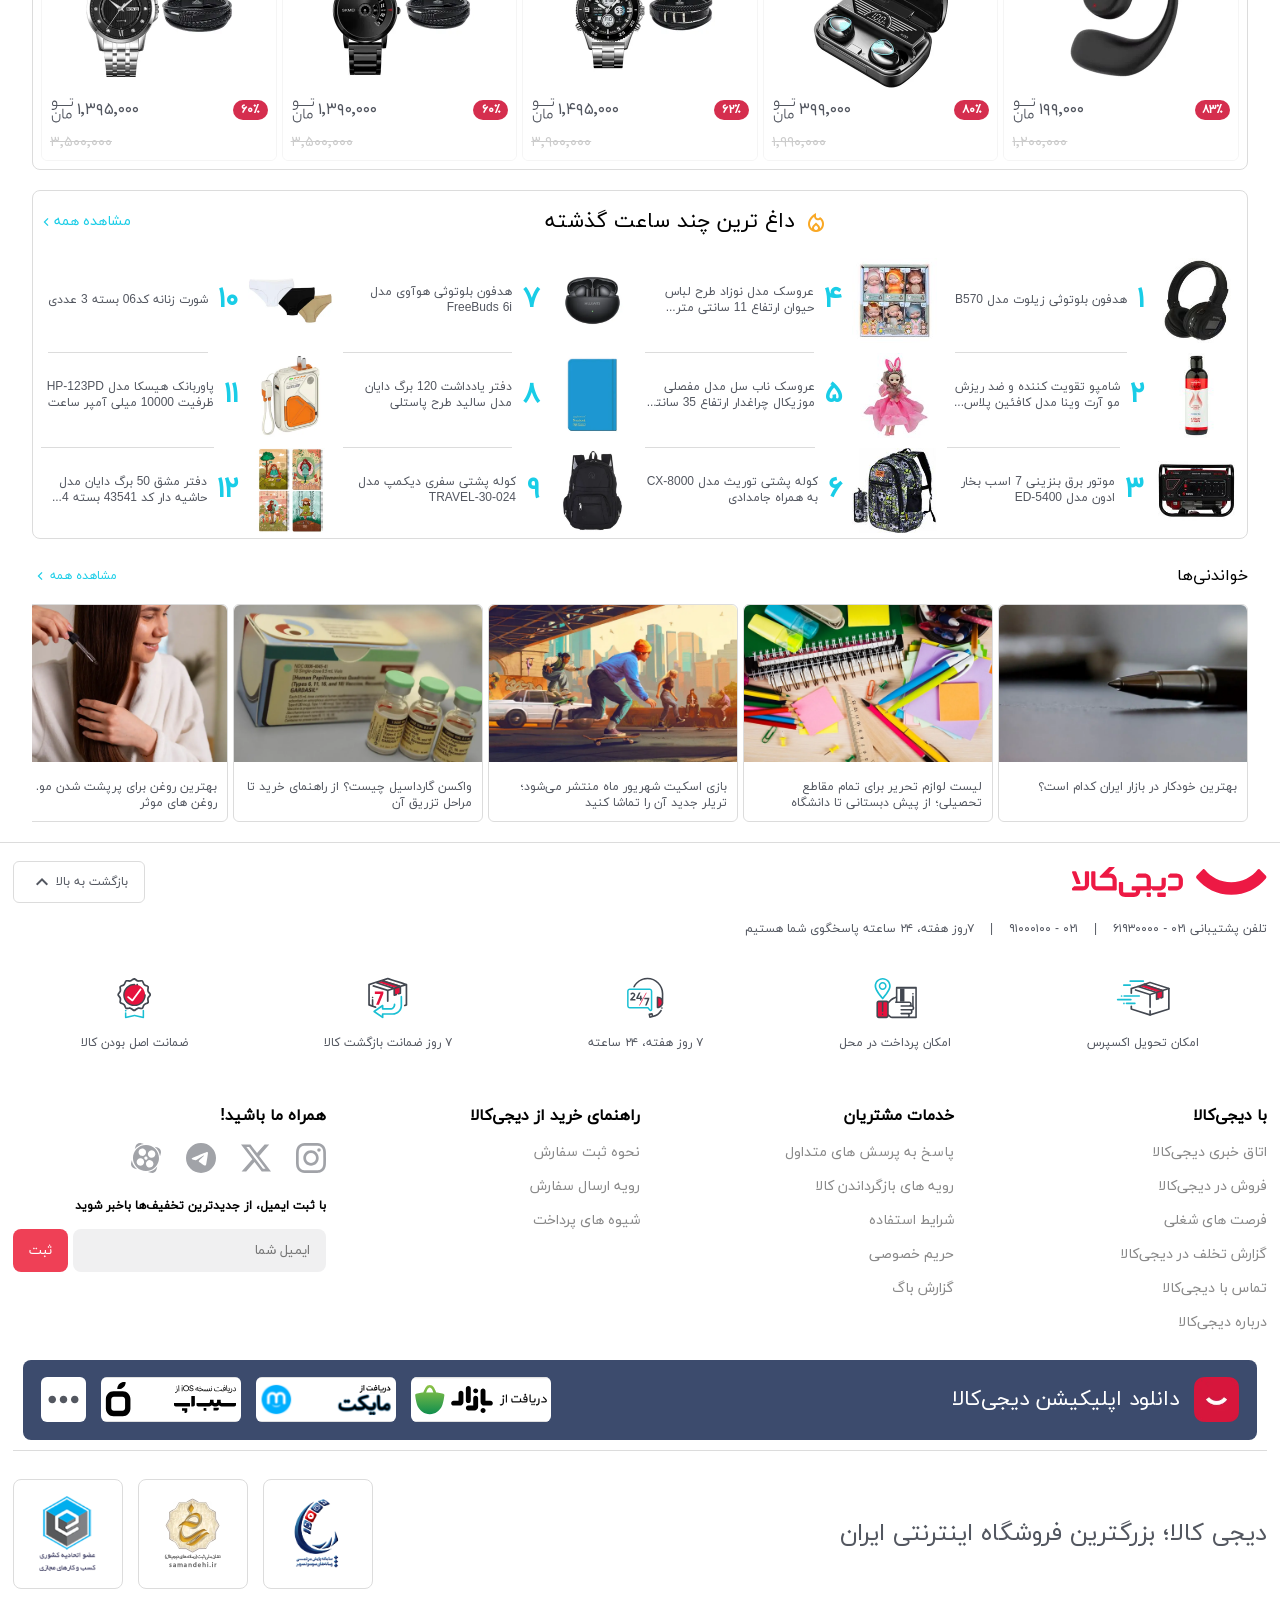
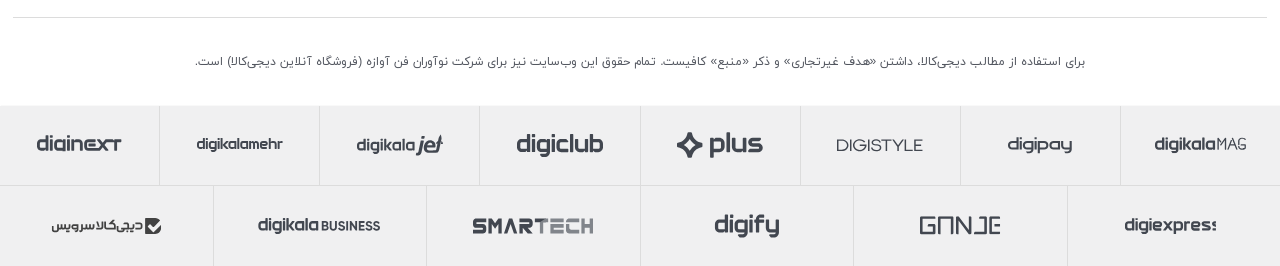
==== commit ae5affa3: "updated svg elements" ====
--- a/index.html
+++ b/index.html
@@ -14,6 +14,7 @@
     <meta name="author" content="Milad" />
     <title>فروشگاه آنلاین دیجی‌کالا</title>
     <link rel="icon" href="./assets/photos/Logo.webp" type="image/x-icon" />
+    <link rel="stylesheet" href="variables.css" />
     <link rel="stylesheet" href="index.css" />
     <link
       rel="stylesheet"
@@ -21,13 +22,6 @@
     />
   </head>
   <body>
-    <a href="#" class="top-banner">
-      <img
-        src="./assets/photos/f0b102e581bcf7adeebc36c65d276dbd77ea4639_1754198402.jpg"
-        alt="پیشنهاد روزانه"
-        loading="lazy"
-      />
-    </a>
     <header>
       <div class="site-header">
         <!-- mobile -->
@@ -40,6 +34,9 @@
           <a href="#" class="site-header__btn site-header__btn--notif">
             <span class="material-symbols-outlined"> notifications </span>
           </a>
+          <a href="#" class="site-header__btn site-header__btn--theme">
+            <span class="material-symbols-outlined"> routine </span>
+          </a>
         </div>
         <!-- desktop -->
         <div class="site-header__desktop">
@@ -58,6 +55,9 @@
             />
           </div>
           <div class="site-header__left">
+            <a href="#" class="site-header__btn site-header__btn--theme">
+              <span class="material-symbols-outlined"> routine </span>
+            </a>
             <a href="#" class="site-header__btn site-header__btn--notif">
               <span class="material-symbols-outlined"> notifications </span>
             </a>
@@ -531,13 +531,21 @@
                 </div>
                 <span class="main__amazing-offers--list-card--new-price">
                   ۹۹۹٬۰۰۰
-                  <img
-                    src="./assets/photos/Toman.png"
-                    alt="تومان"
-                    width="16"
-                    height="16"
-                    loading="lazy"
-                  />
+                  <svg
+                    class="ms-3"
+                    width="25"
+                    height="25"
+                    viewBox="0 0 14 16"
+                    fill="none"
+                    fill="currentColor"
+                    xmlns="http://www.w3.org/2000/svg"
+                  >
+                    <path
+                      class="text-gray-880 dark:text-white"
+                      d="M1.14878 6.91843C1.44428 6.91843 1.70285 6.87142 1.92447 6.77739C2.15282 6.68337 2.34422 6.55577 2.49869 6.39458C2.65316 6.2334 2.77069 6.04535 2.85128 5.83044C2.93187 5.62224 2.97888 5.40062 2.99231 5.16556H1.98492C1.6424 5.16556 1.36033 5.12862 1.1387 5.05474C0.917077 4.98087 0.742461 4.87341 0.614858 4.73238C0.487254 4.59134 0.396588 4.42344 0.34286 4.22868C0.295849 4.0272 0.272343 3.80221 0.272343 3.55372C0.272343 3.29852 0.309281 3.05674 0.383156 2.8284C0.457032 2.60005 0.564488 2.39857 0.705523 2.22396C0.846559 2.04934 1.02117 1.91167 1.22937 1.81093C1.44428 1.70347 1.68941 1.64974 1.96477 1.64974C2.1864 1.64974 2.39795 1.68668 2.59943 1.76056C2.80091 1.83443 2.97888 1.95196 3.13335 2.11315C3.28782 2.26761 3.40871 2.47245 3.49601 2.72766C3.59004 2.97615 3.63705 3.27837 3.63705 3.63431V4.47045H4.60415C4.68474 4.47045 4.73847 4.50068 4.76533 4.56112C4.79891 4.61485 4.8157 4.6988 4.8157 4.81297C4.8157 4.93386 4.79891 5.02452 4.76533 5.08497C4.73847 5.13869 4.68474 5.16556 4.60415 5.16556H3.6169C3.60347 5.49464 3.53631 5.80693 3.41542 6.10244C3.30125 6.39794 3.14007 6.65651 2.93187 6.87813C2.72368 7.09976 2.47518 7.27438 2.1864 7.40198C1.89761 7.5363 1.57188 7.60346 1.20922 7.60346H0.141381L0.0809373 6.91843H1.14878ZM0.896929 3.51343C0.896929 3.68133 0.913719 3.82572 0.947299 3.94661C0.987594 4.0675 1.0514 4.16823 1.1387 4.24883C1.23273 4.3227 1.35697 4.37979 1.51144 4.42008C1.66591 4.45366 1.86067 4.47045 2.09573 4.47045H3.00239V3.71491C3.00239 3.21792 2.90501 2.86198 2.71024 2.64707C2.51548 2.43215 2.24684 2.3247 1.90433 2.3247C1.58196 2.3247 1.33347 2.43215 1.15885 2.64707C0.984237 2.86198 0.896929 3.15076 0.896929 3.51343ZM6.26895 4.47045C6.35626 4.47045 6.41335 4.50068 6.44021 4.56112C6.47379 4.61485 6.49058 4.6988 6.49058 4.81297C6.49058 4.93386 6.47379 5.02452 6.44021 5.08497C6.41335 5.13869 6.35626 5.16556 6.26895 5.16556H4.60675C4.51944 5.16556 4.46235 5.13869 4.43549 5.08497C4.40191 5.03124 4.38512 4.94729 4.38512 4.83312C4.38512 4.71223 4.40191 4.62156 4.43549 4.56112C4.46235 4.50068 4.51944 4.47045 4.60675 4.47045H6.26895ZM7.93155 4.47045C8.01886 4.47045 8.07594 4.50068 8.10281 4.56112C8.13639 4.61485 8.15318 4.6988 8.15318 4.81297C8.15318 4.93386 8.13639 5.02452 8.10281 5.08497C8.07594 5.13869 8.01886 5.16556 7.93155 5.16556H6.26935C6.18204 5.16556 6.12495 5.13869 6.09809 5.08497C6.06451 5.03124 6.04772 4.94729 6.04772 4.83312C6.04772 4.71223 6.06451 4.62156 6.09809 4.56112C6.12495 4.50068 6.18204 4.47045 6.26935 4.47045H7.93155ZM9.59415 4.47045C9.68146 4.47045 9.73854 4.50068 9.76541 4.56112C9.79899 4.61485 9.81578 4.6988 9.81578 4.81297C9.81578 4.93386 9.79899 5.02452 9.76541 5.08497C9.73854 5.13869 9.68146 5.16556 9.59415 5.16556H7.93194C7.84464 5.16556 7.78755 5.13869 7.76069 5.08497C7.72711 5.03124 7.71032 4.94729 7.71032 4.83312C7.71032 4.71223 7.72711 4.62156 7.76069 4.56112C7.78755 4.50068 7.84464 4.47045 7.93194 4.47045H9.59415ZM11.2567 4.47045C11.3441 4.47045 11.4011 4.50068 11.428 4.56112C11.4616 4.61485 11.4784 4.6988 11.4784 4.81297C11.4784 4.93386 11.4616 5.02452 11.428 5.08497C11.4011 5.13869 11.3441 5.16556 11.2567 5.16556H9.59454C9.50723 5.16556 9.45015 5.13869 9.42328 5.08497C9.3897 5.03124 9.37291 4.94729 9.37291 4.83312C9.37291 4.71223 9.3897 4.62156 9.42328 4.56112C9.45015 4.50068 9.50723 4.47045 9.59454 4.47045H11.2567ZM12.1638 4.47045C12.4257 4.47045 12.6339 4.39994 12.7884 4.2589C12.9496 4.11787 13.0302 3.9231 13.0302 3.67461V2.2844H13.685V3.67461C13.685 4.15144 13.5506 4.52082 13.282 4.78275C13.0201 5.03795 12.6608 5.16556 12.2041 5.16556H11.2571C11.1698 5.16556 11.1127 5.13869 11.0859 5.08497C11.0523 5.03124 11.0355 4.94729 11.0355 4.83312C11.0355 4.71223 11.0523 4.62156 11.0859 4.56112C11.1127 4.50068 11.1698 4.47045 11.2571 4.47045H12.1638ZM13.7857 0.994934H12.9798V0.279683H13.7857V0.994934ZM12.5063 0.994934H11.7004V0.279683H12.5063V0.994934ZM5.64177 12.9641C5.64177 13.3267 5.58468 13.6659 5.47051 13.9815C5.35634 14.3039 5.1918 14.5826 4.97689 14.8177C4.76198 15.0595 4.50005 15.2509 4.19112 15.3919C3.8889 15.5329 3.54638 15.6035 3.16357 15.6035H2.56921C1.81702 15.6035 1.23273 15.3718 0.816337 14.9084C0.399946 14.445 0.191751 13.8103 0.191751 13.0044V11.2414H0.836485V12.9842C0.836485 13.273 0.870065 13.5349 0.937225 13.77C1.0111 14.0051 1.12191 14.2065 1.26967 14.3744C1.42413 14.549 1.61554 14.6834 1.84388 14.7774C2.07223 14.8714 2.34758 14.9184 2.66995 14.9184H3.1132C3.42885 14.9184 3.70421 14.8647 3.93927 14.7572C4.17433 14.6565 4.36909 14.5188 4.52356 14.3442C4.68474 14.1696 4.80227 13.9648 4.87615 13.7297C4.95674 13.4946 4.99703 13.2495 4.99703 12.9943V10.2844H5.64177V12.9641ZM3.21394 10.0628H2.36773V9.32738H3.21394V10.0628ZM8.24526 13.1656C8.07064 13.1656 7.90274 13.1421 7.74156 13.095C7.58038 13.0413 7.43598 12.954 7.30838 12.8331C7.18749 12.7122 7.09011 12.5544 7.01624 12.3596C6.94236 12.1582 6.90542 11.9097 6.90542 11.6142V6.9197H7.56023V11.4933C7.56023 11.7754 7.62067 12.0104 7.74156 12.1985C7.86916 12.3798 8.074 12.4705 8.35607 12.4705H8.52733C8.67508 12.4705 8.74896 12.5846 8.74896 12.813C8.74896 13.048 8.67508 13.1656 8.52733 13.1656H8.24526ZM8.69324 12.4705C8.95516 12.4705 9.15328 12.4067 9.2876 12.279C9.42192 12.1514 9.48908 11.9802 9.48908 11.7653V11.3825C9.48908 10.7982 9.63683 10.3415 9.93233 10.0124C10.2346 9.68332 10.6509 9.51878 11.1815 9.51878C11.4569 9.51878 11.6986 9.56243 11.9068 9.64974C12.115 9.73705 12.2863 9.8613 12.4206 10.0225C12.5616 10.1837 12.6657 10.3751 12.7329 10.5967C12.8001 10.8183 12.8336 11.0635 12.8336 11.3321C12.8336 11.9097 12.6825 12.3596 12.3803 12.682C12.0781 13.0044 11.6651 13.1656 11.1412 13.1656C10.8726 13.1656 10.614 13.1152 10.3655 13.0144C10.117 12.907 9.92226 12.7189 9.78123 12.4503C9.72078 12.6048 9.64691 12.729 9.5596 12.823C9.47229 12.9171 9.38162 12.9909 9.2876 13.0447C9.19358 13.0917 9.09284 13.1253 8.98538 13.1454C8.88464 13.1588 8.78726 13.1656 8.69324 13.1656H8.53205C8.44475 13.1656 8.38766 13.1387 8.3608 13.085C8.32722 13.0312 8.31043 12.9473 8.31043 12.8331C8.31043 12.7122 8.32722 12.6216 8.3608 12.5611C8.38766 12.5007 8.44475 12.4705 8.53205 12.4705H8.69324ZM12.1889 11.3925C12.1889 11.0433 12.1117 10.7612 11.9572 10.5463C11.8027 10.3247 11.5375 10.2139 11.1614 10.2139C10.4629 10.2139 10.1137 10.6202 10.1137 11.4328C10.1137 11.7754 10.2077 12.0339 10.3957 12.2085C10.5905 12.3831 10.839 12.4705 11.1412 12.4705C11.4837 12.4705 11.7423 12.3764 11.9169 12.1884C12.0982 12.0003 12.1889 11.7351 12.1889 11.3925Z"
+                      fill="currentColor"
+                    ></path>
+                  </svg>
                 </span>
               </article>
             </a>
@@ -558,13 +566,21 @@
                 </div>
                 <span class="main__amazing-offers--list-card--new-price">
                   ۸٬۶۹۰٬۰۰۰
-                  <img
-                    src="./assets/photos/Toman.png"
-                    alt="تومان"
-                    width="16"
-                    height="16"
-                    loading="lazy"
-                  />
+                  <svg
+                    class="ms-3"
+                    width="25"
+                    height="25"
+                    viewBox="0 0 14 16"
+                    fill="none"
+                    fill="currentColor"
+                    xmlns="http://www.w3.org/2000/svg"
+                  >
+                    <path
+                      class="text-gray-880 dark:text-white"
+                      d="M1.14878 6.91843C1.44428 6.91843 1.70285 6.87142 1.92447 6.77739C2.15282 6.68337 2.34422 6.55577 2.49869 6.39458C2.65316 6.2334 2.77069 6.04535 2.85128 5.83044C2.93187 5.62224 2.97888 5.40062 2.99231 5.16556H1.98492C1.6424 5.16556 1.36033 5.12862 1.1387 5.05474C0.917077 4.98087 0.742461 4.87341 0.614858 4.73238C0.487254 4.59134 0.396588 4.42344 0.34286 4.22868C0.295849 4.0272 0.272343 3.80221 0.272343 3.55372C0.272343 3.29852 0.309281 3.05674 0.383156 2.8284C0.457032 2.60005 0.564488 2.39857 0.705523 2.22396C0.846559 2.04934 1.02117 1.91167 1.22937 1.81093C1.44428 1.70347 1.68941 1.64974 1.96477 1.64974C2.1864 1.64974 2.39795 1.68668 2.59943 1.76056C2.80091 1.83443 2.97888 1.95196 3.13335 2.11315C3.28782 2.26761 3.40871 2.47245 3.49601 2.72766C3.59004 2.97615 3.63705 3.27837 3.63705 3.63431V4.47045H4.60415C4.68474 4.47045 4.73847 4.50068 4.76533 4.56112C4.79891 4.61485 4.8157 4.6988 4.8157 4.81297C4.8157 4.93386 4.79891 5.02452 4.76533 5.08497C4.73847 5.13869 4.68474 5.16556 4.60415 5.16556H3.6169C3.60347 5.49464 3.53631 5.80693 3.41542 6.10244C3.30125 6.39794 3.14007 6.65651 2.93187 6.87813C2.72368 7.09976 2.47518 7.27438 2.1864 7.40198C1.89761 7.5363 1.57188 7.60346 1.20922 7.60346H0.141381L0.0809373 6.91843H1.14878ZM0.896929 3.51343C0.896929 3.68133 0.913719 3.82572 0.947299 3.94661C0.987594 4.0675 1.0514 4.16823 1.1387 4.24883C1.23273 4.3227 1.35697 4.37979 1.51144 4.42008C1.66591 4.45366 1.86067 4.47045 2.09573 4.47045H3.00239V3.71491C3.00239 3.21792 2.90501 2.86198 2.71024 2.64707C2.51548 2.43215 2.24684 2.3247 1.90433 2.3247C1.58196 2.3247 1.33347 2.43215 1.15885 2.64707C0.984237 2.86198 0.896929 3.15076 0.896929 3.51343ZM6.26895 4.47045C6.35626 4.47045 6.41335 4.50068 6.44021 4.56112C6.47379 4.61485 6.49058 4.6988 6.49058 4.81297C6.49058 4.93386 6.47379 5.02452 6.44021 5.08497C6.41335 5.13869 6.35626 5.16556 6.26895 5.16556H4.60675C4.51944 5.16556 4.46235 5.13869 4.43549 5.08497C4.40191 5.03124 4.38512 4.94729 4.38512 4.83312C4.38512 4.71223 4.40191 4.62156 4.43549 4.56112C4.46235 4.50068 4.51944 4.47045 4.60675 4.47045H6.26895ZM7.93155 4.47045C8.01886 4.47045 8.07594 4.50068 8.10281 4.56112C8.13639 4.61485 8.15318 4.6988 8.15318 4.81297C8.15318 4.93386 8.13639 5.02452 8.10281 5.08497C8.07594 5.13869 8.01886 5.16556 7.93155 5.16556H6.26935C6.18204 5.16556 6.12495 5.13869 6.09809 5.08497C6.06451 5.03124 6.04772 4.94729 6.04772 4.83312C6.04772 4.71223 6.06451 4.62156 6.09809 4.56112C6.12495 4.50068 6.18204 4.47045 6.26935 4.47045H7.93155ZM9.59415 4.47045C9.68146 4.47045 9.73854 4.50068 9.76541 4.56112C9.79899 4.61485 9.81578 4.6988 9.81578 4.81297C9.81578 4.93386 9.79899 5.02452 9.76541 5.08497C9.73854 5.13869 9.68146 5.16556 9.59415 5.16556H7.93194C7.84464 5.16556 7.78755 5.13869 7.76069 5.08497C7.72711 5.03124 7.71032 4.94729 7.71032 4.83312C7.71032 4.71223 7.72711 4.62156 7.76069 4.56112C7.78755 4.50068 7.84464 4.47045 7.93194 4.47045H9.59415ZM11.2567 4.47045C11.3441 4.47045 11.4011 4.50068 11.428 4.56112C11.4616 4.61485 11.4784 4.6988 11.4784 4.81297C11.4784 4.93386 11.4616 5.02452 11.428 5.08497C11.4011 5.13869 11.3441 5.16556 11.2567 5.16556H9.59454C9.50723 5.16556 9.45015 5.13869 9.42328 5.08497C9.3897 5.03124 9.37291 4.94729 9.37291 4.83312C9.37291 4.71223 9.3897 4.62156 9.42328 4.56112C9.45015 4.50068 9.50723 4.47045 9.59454 4.47045H11.2567ZM12.1638 4.47045C12.4257 4.47045 12.6339 4.39994 12.7884 4.2589C12.9496 4.11787 13.0302 3.9231 13.0302 3.67461V2.2844H13.685V3.67461C13.685 4.15144 13.5506 4.52082 13.282 4.78275C13.0201 5.03795 12.6608 5.16556 12.2041 5.16556H11.2571C11.1698 5.16556 11.1127 5.13869 11.0859 5.08497C11.0523 5.03124 11.0355 4.94729 11.0355 4.83312C11.0355 4.71223 11.0523 4.62156 11.0859 4.56112C11.1127 4.50068 11.1698 4.47045 11.2571 4.47045H12.1638ZM13.7857 0.994934H12.9798V0.279683H13.7857V0.994934ZM12.5063 0.994934H11.7004V0.279683H12.5063V0.994934ZM5.64177 12.9641C5.64177 13.3267 5.58468 13.6659 5.47051 13.9815C5.35634 14.3039 5.1918 14.5826 4.97689 14.8177C4.76198 15.0595 4.50005 15.2509 4.19112 15.3919C3.8889 15.5329 3.54638 15.6035 3.16357 15.6035H2.56921C1.81702 15.6035 1.23273 15.3718 0.816337 14.9084C0.399946 14.445 0.191751 13.8103 0.191751 13.0044V11.2414H0.836485V12.9842C0.836485 13.273 0.870065 13.5349 0.937225 13.77C1.0111 14.0051 1.12191 14.2065 1.26967 14.3744C1.42413 14.549 1.61554 14.6834 1.84388 14.7774C2.07223 14.8714 2.34758 14.9184 2.66995 14.9184H3.1132C3.42885 14.9184 3.70421 14.8647 3.93927 14.7572C4.17433 14.6565 4.36909 14.5188 4.52356 14.3442C4.68474 14.1696 4.80227 13.9648 4.87615 13.7297C4.95674 13.4946 4.99703 13.2495 4.99703 12.9943V10.2844H5.64177V12.9641ZM3.21394 10.0628H2.36773V9.32738H3.21394V10.0628ZM8.24526 13.1656C8.07064 13.1656 7.90274 13.1421 7.74156 13.095C7.58038 13.0413 7.43598 12.954 7.30838 12.8331C7.18749 12.7122 7.09011 12.5544 7.01624 12.3596C6.94236 12.1582 6.90542 11.9097 6.90542 11.6142V6.9197H7.56023V11.4933C7.56023 11.7754 7.62067 12.0104 7.74156 12.1985C7.86916 12.3798 8.074 12.4705 8.35607 12.4705H8.52733C8.67508 12.4705 8.74896 12.5846 8.74896 12.813C8.74896 13.048 8.67508 13.1656 8.52733 13.1656H8.24526ZM8.69324 12.4705C8.95516 12.4705 9.15328 12.4067 9.2876 12.279C9.42192 12.1514 9.48908 11.9802 9.48908 11.7653V11.3825C9.48908 10.7982 9.63683 10.3415 9.93233 10.0124C10.2346 9.68332 10.6509 9.51878 11.1815 9.51878C11.4569 9.51878 11.6986 9.56243 11.9068 9.64974C12.115 9.73705 12.2863 9.8613 12.4206 10.0225C12.5616 10.1837 12.6657 10.3751 12.7329 10.5967C12.8001 10.8183 12.8336 11.0635 12.8336 11.3321C12.8336 11.9097 12.6825 12.3596 12.3803 12.682C12.0781 13.0044 11.6651 13.1656 11.1412 13.1656C10.8726 13.1656 10.614 13.1152 10.3655 13.0144C10.117 12.907 9.92226 12.7189 9.78123 12.4503C9.72078 12.6048 9.64691 12.729 9.5596 12.823C9.47229 12.9171 9.38162 12.9909 9.2876 13.0447C9.19358 13.0917 9.09284 13.1253 8.98538 13.1454C8.88464 13.1588 8.78726 13.1656 8.69324 13.1656H8.53205C8.44475 13.1656 8.38766 13.1387 8.3608 13.085C8.32722 13.0312 8.31043 12.9473 8.31043 12.8331C8.31043 12.7122 8.32722 12.6216 8.3608 12.5611C8.38766 12.5007 8.44475 12.4705 8.53205 12.4705H8.69324ZM12.1889 11.3925C12.1889 11.0433 12.1117 10.7612 11.9572 10.5463C11.8027 10.3247 11.5375 10.2139 11.1614 10.2139C10.4629 10.2139 10.1137 10.6202 10.1137 11.4328C10.1137 11.7754 10.2077 12.0339 10.3957 12.2085C10.5905 12.3831 10.839 12.4705 11.1412 12.4705C11.4837 12.4705 11.7423 12.3764 11.9169 12.1884C12.0982 12.0003 12.1889 11.7351 12.1889 11.3925Z"
+                      fill="currentColor"
+                    ></path>
+                  </svg>
                 </span>
               </article>
             </a>
@@ -585,13 +601,21 @@
                 </div>
                 <span class="main__amazing-offers--list-card--new-price">
                   ۲۵٬۰۰۰٬۰۰۰
-                  <img
-                    src="./assets/photos/Toman.png"
-                    alt="تومان"
-                    width="16"
-                    height="16"
-                    loading="lazy"
-                  />
+                  <svg
+                    class="ms-3"
+                    width="25"
+                    height="25"
+                    viewBox="0 0 14 16"
+                    fill="none"
+                    fill="currentColor"
+                    xmlns="http://www.w3.org/2000/svg"
+                  >
+                    <path
+                      class="text-gray-880 dark:text-white"
+                      d="M1.14878 6.91843C1.44428 6.91843 1.70285 6.87142 1.92447 6.77739C2.15282 6.68337 2.34422 6.55577 2.49869 6.39458C2.65316 6.2334 2.77069 6.04535 2.85128 5.83044C2.93187 5.62224 2.97888 5.40062 2.99231 5.16556H1.98492C1.6424 5.16556 1.36033 5.12862 1.1387 5.05474C0.917077 4.98087 0.742461 4.87341 0.614858 4.73238C0.487254 4.59134 0.396588 4.42344 0.34286 4.22868C0.295849 4.0272 0.272343 3.80221 0.272343 3.55372C0.272343 3.29852 0.309281 3.05674 0.383156 2.8284C0.457032 2.60005 0.564488 2.39857 0.705523 2.22396C0.846559 2.04934 1.02117 1.91167 1.22937 1.81093C1.44428 1.70347 1.68941 1.64974 1.96477 1.64974C2.1864 1.64974 2.39795 1.68668 2.59943 1.76056C2.80091 1.83443 2.97888 1.95196 3.13335 2.11315C3.28782 2.26761 3.40871 2.47245 3.49601 2.72766C3.59004 2.97615 3.63705 3.27837 3.63705 3.63431V4.47045H4.60415C4.68474 4.47045 4.73847 4.50068 4.76533 4.56112C4.79891 4.61485 4.8157 4.6988 4.8157 4.81297C4.8157 4.93386 4.79891 5.02452 4.76533 5.08497C4.73847 5.13869 4.68474 5.16556 4.60415 5.16556H3.6169C3.60347 5.49464 3.53631 5.80693 3.41542 6.10244C3.30125 6.39794 3.14007 6.65651 2.93187 6.87813C2.72368 7.09976 2.47518 7.27438 2.1864 7.40198C1.89761 7.5363 1.57188 7.60346 1.20922 7.60346H0.141381L0.0809373 6.91843H1.14878ZM0.896929 3.51343C0.896929 3.68133 0.913719 3.82572 0.947299 3.94661C0.987594 4.0675 1.0514 4.16823 1.1387 4.24883C1.23273 4.3227 1.35697 4.37979 1.51144 4.42008C1.66591 4.45366 1.86067 4.47045 2.09573 4.47045H3.00239V3.71491C3.00239 3.21792 2.90501 2.86198 2.71024 2.64707C2.51548 2.43215 2.24684 2.3247 1.90433 2.3247C1.58196 2.3247 1.33347 2.43215 1.15885 2.64707C0.984237 2.86198 0.896929 3.15076 0.896929 3.51343ZM6.26895 4.47045C6.35626 4.47045 6.41335 4.50068 6.44021 4.56112C6.47379 4.61485 6.49058 4.6988 6.49058 4.81297C6.49058 4.93386 6.47379 5.02452 6.44021 5.08497C6.41335 5.13869 6.35626 5.16556 6.26895 5.16556H4.60675C4.51944 5.16556 4.46235 5.13869 4.43549 5.08497C4.40191 5.03124 4.38512 4.94729 4.38512 4.83312C4.38512 4.71223 4.40191 4.62156 4.43549 4.56112C4.46235 4.50068 4.51944 4.47045 4.60675 4.47045H6.26895ZM7.93155 4.47045C8.01886 4.47045 8.07594 4.50068 8.10281 4.56112C8.13639 4.61485 8.15318 4.6988 8.15318 4.81297C8.15318 4.93386 8.13639 5.02452 8.10281 5.08497C8.07594 5.13869 8.01886 5.16556 7.93155 5.16556H6.26935C6.18204 5.16556 6.12495 5.13869 6.09809 5.08497C6.06451 5.03124 6.04772 4.94729 6.04772 4.83312C6.04772 4.71223 6.06451 4.62156 6.09809 4.56112C6.12495 4.50068 6.18204 4.47045 6.26935 4.47045H7.93155ZM9.59415 4.47045C9.68146 4.47045 9.73854 4.50068 9.76541 4.56112C9.79899 4.61485 9.81578 4.6988 9.81578 4.81297C9.81578 4.93386 9.79899 5.02452 9.76541 5.08497C9.73854 5.13869 9.68146 5.16556 9.59415 5.16556H7.93194C7.84464 5.16556 7.78755 5.13869 7.76069 5.08497C7.72711 5.03124 7.71032 4.94729 7.71032 4.83312C7.71032 4.71223 7.72711 4.62156 7.76069 4.56112C7.78755 4.50068 7.84464 4.47045 7.93194 4.47045H9.59415ZM11.2567 4.47045C11.3441 4.47045 11.4011 4.50068 11.428 4.56112C11.4616 4.61485 11.4784 4.6988 11.4784 4.81297C11.4784 4.93386 11.4616 5.02452 11.428 5.08497C11.4011 5.13869 11.3441 5.16556 11.2567 5.16556H9.59454C9.50723 5.16556 9.45015 5.13869 9.42328 5.08497C9.3897 5.03124 9.37291 4.94729 9.37291 4.83312C9.37291 4.71223 9.3897 4.62156 9.42328 4.56112C9.45015 4.50068 9.50723 4.47045 9.59454 4.47045H11.2567ZM12.1638 4.47045C12.4257 4.47045 12.6339 4.39994 12.7884 4.2589C12.9496 4.11787 13.0302 3.9231 13.0302 3.67461V2.2844H13.685V3.67461C13.685 4.15144 13.5506 4.52082 13.282 4.78275C13.0201 5.03795 12.6608 5.16556 12.2041 5.16556H11.2571C11.1698 5.16556 11.1127 5.13869 11.0859 5.08497C11.0523 5.03124 11.0355 4.94729 11.0355 4.83312C11.0355 4.71223 11.0523 4.62156 11.0859 4.56112C11.1127 4.50068 11.1698 4.47045 11.2571 4.47045H12.1638ZM13.7857 0.994934H12.9798V0.279683H13.7857V0.994934ZM12.5063 0.994934H11.7004V0.279683H12.5063V0.994934ZM5.64177 12.9641C5.64177 13.3267 5.58468 13.6659 5.47051 13.9815C5.35634 14.3039 5.1918 14.5826 4.97689 14.8177C4.76198 15.0595 4.50005 15.2509 4.19112 15.3919C3.8889 15.5329 3.54638 15.6035 3.16357 15.6035H2.56921C1.81702 15.6035 1.23273 15.3718 0.816337 14.9084C0.399946 14.445 0.191751 13.8103 0.191751 13.0044V11.2414H0.836485V12.9842C0.836485 13.273 0.870065 13.5349 0.937225 13.77C1.0111 14.0051 1.12191 14.2065 1.26967 14.3744C1.42413 14.549 1.61554 14.6834 1.84388 14.7774C2.07223 14.8714 2.34758 14.9184 2.66995 14.9184H3.1132C3.42885 14.9184 3.70421 14.8647 3.93927 14.7572C4.17433 14.6565 4.36909 14.5188 4.52356 14.3442C4.68474 14.1696 4.80227 13.9648 4.87615 13.7297C4.95674 13.4946 4.99703 13.2495 4.99703 12.9943V10.2844H5.64177V12.9641ZM3.21394 10.0628H2.36773V9.32738H3.21394V10.0628ZM8.24526 13.1656C8.07064 13.1656 7.90274 13.1421 7.74156 13.095C7.58038 13.0413 7.43598 12.954 7.30838 12.8331C7.18749 12.7122 7.09011 12.5544 7.01624 12.3596C6.94236 12.1582 6.90542 11.9097 6.90542 11.6142V6.9197H7.56023V11.4933C7.56023 11.7754 7.62067 12.0104 7.74156 12.1985C7.86916 12.3798 8.074 12.4705 8.35607 12.4705H8.52733C8.67508 12.4705 8.74896 12.5846 8.74896 12.813C8.74896 13.048 8.67508 13.1656 8.52733 13.1656H8.24526ZM8.69324 12.4705C8.95516 12.4705 9.15328 12.4067 9.2876 12.279C9.42192 12.1514 9.48908 11.9802 9.48908 11.7653V11.3825C9.48908 10.7982 9.63683 10.3415 9.93233 10.0124C10.2346 9.68332 10.6509 9.51878 11.1815 9.51878C11.4569 9.51878 11.6986 9.56243 11.9068 9.64974C12.115 9.73705 12.2863 9.8613 12.4206 10.0225C12.5616 10.1837 12.6657 10.3751 12.7329 10.5967C12.8001 10.8183 12.8336 11.0635 12.8336 11.3321C12.8336 11.9097 12.6825 12.3596 12.3803 12.682C12.0781 13.0044 11.6651 13.1656 11.1412 13.1656C10.8726 13.1656 10.614 13.1152 10.3655 13.0144C10.117 12.907 9.92226 12.7189 9.78123 12.4503C9.72078 12.6048 9.64691 12.729 9.5596 12.823C9.47229 12.9171 9.38162 12.9909 9.2876 13.0447C9.19358 13.0917 9.09284 13.1253 8.98538 13.1454C8.88464 13.1588 8.78726 13.1656 8.69324 13.1656H8.53205C8.44475 13.1656 8.38766 13.1387 8.3608 13.085C8.32722 13.0312 8.31043 12.9473 8.31043 12.8331C8.31043 12.7122 8.32722 12.6216 8.3608 12.5611C8.38766 12.5007 8.44475 12.4705 8.53205 12.4705H8.69324ZM12.1889 11.3925C12.1889 11.0433 12.1117 10.7612 11.9572 10.5463C11.8027 10.3247 11.5375 10.2139 11.1614 10.2139C10.4629 10.2139 10.1137 10.6202 10.1137 11.4328C10.1137 11.7754 10.2077 12.0339 10.3957 12.2085C10.5905 12.3831 10.839 12.4705 11.1412 12.4705C11.4837 12.4705 11.7423 12.3764 11.9169 12.1884C12.0982 12.0003 12.1889 11.7351 12.1889 11.3925Z"
+                      fill="currentColor"
+                    ></path>
+                  </svg>
                 </span>
               </article>
             </a>
@@ -611,13 +635,21 @@
                 </div>
                 <span class="main__amazing-offers--list-card--new-price">
                   ۲۹۸٬۰۰۰
-                  <img
-                    src="./assets/photos/Toman.png"
-                    alt="تومان"
-                    width="16"
-                    height="16"
-                    loading="lazy"
-                  />
+                  <svg
+                    class="ms-3"
+                    width="25"
+                    height="25"
+                    viewBox="0 0 14 16"
+                    fill="none"
+                    fill="currentColor"
+                    xmlns="http://www.w3.org/2000/svg"
+                  >
+                    <path
+                      class="text-gray-880 dark:text-white"
+                      d="M1.14878 6.91843C1.44428 6.91843 1.70285 6.87142 1.92447 6.77739C2.15282 6.68337 2.34422 6.55577 2.49869 6.39458C2.65316 6.2334 2.77069 6.04535 2.85128 5.83044C2.93187 5.62224 2.97888 5.40062 2.99231 5.16556H1.98492C1.6424 5.16556 1.36033 5.12862 1.1387 5.05474C0.917077 4.98087 0.742461 4.87341 0.614858 4.73238C0.487254 4.59134 0.396588 4.42344 0.34286 4.22868C0.295849 4.0272 0.272343 3.80221 0.272343 3.55372C0.272343 3.29852 0.309281 3.05674 0.383156 2.8284C0.457032 2.60005 0.564488 2.39857 0.705523 2.22396C0.846559 2.04934 1.02117 1.91167 1.22937 1.81093C1.44428 1.70347 1.68941 1.64974 1.96477 1.64974C2.1864 1.64974 2.39795 1.68668 2.59943 1.76056C2.80091 1.83443 2.97888 1.95196 3.13335 2.11315C3.28782 2.26761 3.40871 2.47245 3.49601 2.72766C3.59004 2.97615 3.63705 3.27837 3.63705 3.63431V4.47045H4.60415C4.68474 4.47045 4.73847 4.50068 4.76533 4.56112C4.79891 4.61485 4.8157 4.6988 4.8157 4.81297C4.8157 4.93386 4.79891 5.02452 4.76533 5.08497C4.73847 5.13869 4.68474 5.16556 4.60415 5.16556H3.6169C3.60347 5.49464 3.53631 5.80693 3.41542 6.10244C3.30125 6.39794 3.14007 6.65651 2.93187 6.87813C2.72368 7.09976 2.47518 7.27438 2.1864 7.40198C1.89761 7.5363 1.57188 7.60346 1.20922 7.60346H0.141381L0.0809373 6.91843H1.14878ZM0.896929 3.51343C0.896929 3.68133 0.913719 3.82572 0.947299 3.94661C0.987594 4.0675 1.0514 4.16823 1.1387 4.24883C1.23273 4.3227 1.35697 4.37979 1.51144 4.42008C1.66591 4.45366 1.86067 4.47045 2.09573 4.47045H3.00239V3.71491C3.00239 3.21792 2.90501 2.86198 2.71024 2.64707C2.51548 2.43215 2.24684 2.3247 1.90433 2.3247C1.58196 2.3247 1.33347 2.43215 1.15885 2.64707C0.984237 2.86198 0.896929 3.15076 0.896929 3.51343ZM6.26895 4.47045C6.35626 4.47045 6.41335 4.50068 6.44021 4.56112C6.47379 4.61485 6.49058 4.6988 6.49058 4.81297C6.49058 4.93386 6.47379 5.02452 6.44021 5.08497C6.41335 5.13869 6.35626 5.16556 6.26895 5.16556H4.60675C4.51944 5.16556 4.46235 5.13869 4.43549 5.08497C4.40191 5.03124 4.38512 4.94729 4.38512 4.83312C4.38512 4.71223 4.40191 4.62156 4.43549 4.56112C4.46235 4.50068 4.51944 4.47045 4.60675 4.47045H6.26895ZM7.93155 4.47045C8.01886 4.47045 8.07594 4.50068 8.10281 4.56112C8.13639 4.61485 8.15318 4.6988 8.15318 4.81297C8.15318 4.93386 8.13639 5.02452 8.10281 5.08497C8.07594 5.13869 8.01886 5.16556 7.93155 5.16556H6.26935C6.18204 5.16556 6.12495 5.13869 6.09809 5.08497C6.06451 5.03124 6.04772 4.94729 6.04772 4.83312C6.04772 4.71223 6.06451 4.62156 6.09809 4.56112C6.12495 4.50068 6.18204 4.47045 6.26935 4.47045H7.93155ZM9.59415 4.47045C9.68146 4.47045 9.73854 4.50068 9.76541 4.56112C9.79899 4.61485 9.81578 4.6988 9.81578 4.81297C9.81578 4.93386 9.79899 5.02452 9.76541 5.08497C9.73854 5.13869 9.68146 5.16556 9.59415 5.16556H7.93194C7.84464 5.16556 7.78755 5.13869 7.76069 5.08497C7.72711 5.03124 7.71032 4.94729 7.71032 4.83312C7.71032 4.71223 7.72711 4.62156 7.76069 4.56112C7.78755 4.50068 7.84464 4.47045 7.93194 4.47045H9.59415ZM11.2567 4.47045C11.3441 4.47045 11.4011 4.50068 11.428 4.56112C11.4616 4.61485 11.4784 4.6988 11.4784 4.81297C11.4784 4.93386 11.4616 5.02452 11.428 5.08497C11.4011 5.13869 11.3441 5.16556 11.2567 5.16556H9.59454C9.50723 5.16556 9.45015 5.13869 9.42328 5.08497C9.3897 5.03124 9.37291 4.94729 9.37291 4.83312C9.37291 4.71223 9.3897 4.62156 9.42328 4.56112C9.45015 4.50068 9.50723 4.47045 9.59454 4.47045H11.2567ZM12.1638 4.47045C12.4257 4.47045 12.6339 4.39994 12.7884 4.2589C12.9496 4.11787 13.0302 3.9231 13.0302 3.67461V2.2844H13.685V3.67461C13.685 4.15144 13.5506 4.52082 13.282 4.78275C13.0201 5.03795 12.6608 5.16556 12.2041 5.16556H11.2571C11.1698 5.16556 11.1127 5.13869 11.0859 5.08497C11.0523 5.03124 11.0355 4.94729 11.0355 4.83312C11.0355 4.71223 11.0523 4.62156 11.0859 4.56112C11.1127 4.50068 11.1698 4.47045 11.2571 4.47045H12.1638ZM13.7857 0.994934H12.9798V0.279683H13.7857V0.994934ZM12.5063 0.994934H11.7004V0.279683H12.5063V0.994934ZM5.64177 12.9641C5.64177 13.3267 5.58468 13.6659 5.47051 13.9815C5.35634 14.3039 5.1918 14.5826 4.97689 14.8177C4.76198 15.0595 4.50005 15.2509 4.19112 15.3919C3.8889 15.5329 3.54638 15.6035 3.16357 15.6035H2.56921C1.81702 15.6035 1.23273 15.3718 0.816337 14.9084C0.399946 14.445 0.191751 13.8103 0.191751 13.0044V11.2414H0.836485V12.9842C0.836485 13.273 0.870065 13.5349 0.937225 13.77C1.0111 14.0051 1.12191 14.2065 1.26967 14.3744C1.42413 14.549 1.61554 14.6834 1.84388 14.7774C2.07223 14.8714 2.34758 14.9184 2.66995 14.9184H3.1132C3.42885 14.9184 3.70421 14.8647 3.93927 14.7572C4.17433 14.6565 4.36909 14.5188 4.52356 14.3442C4.68474 14.1696 4.80227 13.9648 4.87615 13.7297C4.95674 13.4946 4.99703 13.2495 4.99703 12.9943V10.2844H5.64177V12.9641ZM3.21394 10.0628H2.36773V9.32738H3.21394V10.0628ZM8.24526 13.1656C8.07064 13.1656 7.90274 13.1421 7.74156 13.095C7.58038 13.0413 7.43598 12.954 7.30838 12.8331C7.18749 12.7122 7.09011 12.5544 7.01624 12.3596C6.94236 12.1582 6.90542 11.9097 6.90542 11.6142V6.9197H7.56023V11.4933C7.56023 11.7754 7.62067 12.0104 7.74156 12.1985C7.86916 12.3798 8.074 12.4705 8.35607 12.4705H8.52733C8.67508 12.4705 8.74896 12.5846 8.74896 12.813C8.74896 13.048 8.67508 13.1656 8.52733 13.1656H8.24526ZM8.69324 12.4705C8.95516 12.4705 9.15328 12.4067 9.2876 12.279C9.42192 12.1514 9.48908 11.9802 9.48908 11.7653V11.3825C9.48908 10.7982 9.63683 10.3415 9.93233 10.0124C10.2346 9.68332 10.6509 9.51878 11.1815 9.51878C11.4569 9.51878 11.6986 9.56243 11.9068 9.64974C12.115 9.73705 12.2863 9.8613 12.4206 10.0225C12.5616 10.1837 12.6657 10.3751 12.7329 10.5967C12.8001 10.8183 12.8336 11.0635 12.8336 11.3321C12.8336 11.9097 12.6825 12.3596 12.3803 12.682C12.0781 13.0044 11.6651 13.1656 11.1412 13.1656C10.8726 13.1656 10.614 13.1152 10.3655 13.0144C10.117 12.907 9.92226 12.7189 9.78123 12.4503C9.72078 12.6048 9.64691 12.729 9.5596 12.823C9.47229 12.9171 9.38162 12.9909 9.2876 13.0447C9.19358 13.0917 9.09284 13.1253 8.98538 13.1454C8.88464 13.1588 8.78726 13.1656 8.69324 13.1656H8.53205C8.44475 13.1656 8.38766 13.1387 8.3608 13.085C8.32722 13.0312 8.31043 12.9473 8.31043 12.8331C8.31043 12.7122 8.32722 12.6216 8.3608 12.5611C8.38766 12.5007 8.44475 12.4705 8.53205 12.4705H8.69324ZM12.1889 11.3925C12.1889 11.0433 12.1117 10.7612 11.9572 10.5463C11.8027 10.3247 11.5375 10.2139 11.1614 10.2139C10.4629 10.2139 10.1137 10.6202 10.1137 11.4328C10.1137 11.7754 10.2077 12.0339 10.3957 12.2085C10.5905 12.3831 10.839 12.4705 11.1412 12.4705C11.4837 12.4705 11.7423 12.3764 11.9169 12.1884C12.0982 12.0003 12.1889 11.7351 12.1889 11.3925Z"
+                      fill="currentColor"
+                    ></path>
+                  </svg>
                 </span>
               </article>
             </a>
@@ -637,13 +669,21 @@
                 </div>
                 <span class="main__amazing-offers--list-card--new-price">
                   ۷۵۰٬۰۰۰
-                  <img
-                    src="./assets/photos/Toman.png"
-                    alt="تومان"
-                    width="16"
-                    height="16"
-                    loading="lazy"
-                  />
+                  <svg
+                    class="ms-3"
+                    width="25"
+                    height="25"
+                    viewBox="0 0 14 16"
+                    fill="none"
+                    fill="currentColor"
+                    xmlns="http://www.w3.org/2000/svg"
+                  >
+                    <path
+                      class="text-gray-880 dark:text-white"
+                      d="M1.14878 6.91843C1.44428 6.91843 1.70285 6.87142 1.92447 6.77739C2.15282 6.68337 2.34422 6.55577 2.49869 6.39458C2.65316 6.2334 2.77069 6.04535 2.85128 5.83044C2.93187 5.62224 2.97888 5.40062 2.99231 5.16556H1.98492C1.6424 5.16556 1.36033 5.12862 1.1387 5.05474C0.917077 4.98087 0.742461 4.87341 0.614858 4.73238C0.487254 4.59134 0.396588 4.42344 0.34286 4.22868C0.295849 4.0272 0.272343 3.80221 0.272343 3.55372C0.272343 3.29852 0.309281 3.05674 0.383156 2.8284C0.457032 2.60005 0.564488 2.39857 0.705523 2.22396C0.846559 2.04934 1.02117 1.91167 1.22937 1.81093C1.44428 1.70347 1.68941 1.64974 1.96477 1.64974C2.1864 1.64974 2.39795 1.68668 2.59943 1.76056C2.80091 1.83443 2.97888 1.95196 3.13335 2.11315C3.28782 2.26761 3.40871 2.47245 3.49601 2.72766C3.59004 2.97615 3.63705 3.27837 3.63705 3.63431V4.47045H4.60415C4.68474 4.47045 4.73847 4.50068 4.76533 4.56112C4.79891 4.61485 4.8157 4.6988 4.8157 4.81297C4.8157 4.93386 4.79891 5.02452 4.76533 5.08497C4.73847 5.13869 4.68474 5.16556 4.60415 5.16556H3.6169C3.60347 5.49464 3.53631 5.80693 3.41542 6.10244C3.30125 6.39794 3.14007 6.65651 2.93187 6.87813C2.72368 7.09976 2.47518 7.27438 2.1864 7.40198C1.89761 7.5363 1.57188 7.60346 1.20922 7.60346H0.141381L0.0809373 6.91843H1.14878ZM0.896929 3.51343C0.896929 3.68133 0.913719 3.82572 0.947299 3.94661C0.987594 4.0675 1.0514 4.16823 1.1387 4.24883C1.23273 4.3227 1.35697 4.37979 1.51144 4.42008C1.66591 4.45366 1.86067 4.47045 2.09573 4.47045H3.00239V3.71491C3.00239 3.21792 2.90501 2.86198 2.71024 2.64707C2.51548 2.43215 2.24684 2.3247 1.90433 2.3247C1.58196 2.3247 1.33347 2.43215 1.15885 2.64707C0.984237 2.86198 0.896929 3.15076 0.896929 3.51343ZM6.26895 4.47045C6.35626 4.47045 6.41335 4.50068 6.44021 4.56112C6.47379 4.61485 6.49058 4.6988 6.49058 4.81297C6.49058 4.93386 6.47379 5.02452 6.44021 5.08497C6.41335 5.13869 6.35626 5.16556 6.26895 5.16556H4.60675C4.51944 5.16556 4.46235 5.13869 4.43549 5.08497C4.40191 5.03124 4.38512 4.94729 4.38512 4.83312C4.38512 4.71223 4.40191 4.62156 4.43549 4.56112C4.46235 4.50068 4.51944 4.47045 4.60675 4.47045H6.26895ZM7.93155 4.47045C8.01886 4.47045 8.07594 4.50068 8.10281 4.56112C8.13639 4.61485 8.15318 4.6988 8.15318 4.81297C8.15318 4.93386 8.13639 5.02452 8.10281 5.08497C8.07594 5.13869 8.01886 5.16556 7.93155 5.16556H6.26935C6.18204 5.16556 6.12495 5.13869 6.09809 5.08497C6.06451 5.03124 6.04772 4.94729 6.04772 4.83312C6.04772 4.71223 6.06451 4.62156 6.09809 4.56112C6.12495 4.50068 6.18204 4.47045 6.26935 4.47045H7.93155ZM9.59415 4.47045C9.68146 4.47045 9.73854 4.50068 9.76541 4.56112C9.79899 4.61485 9.81578 4.6988 9.81578 4.81297C9.81578 4.93386 9.79899 5.02452 9.76541 5.08497C9.73854 5.13869 9.68146 5.16556 9.59415 5.16556H7.93194C7.84464 5.16556 7.78755 5.13869 7.76069 5.08497C7.72711 5.03124 7.71032 4.94729 7.71032 4.83312C7.71032 4.71223 7.72711 4.62156 7.76069 4.56112C7.78755 4.50068 7.84464 4.47045 7.93194 4.47045H9.59415ZM11.2567 4.47045C11.3441 4.47045 11.4011 4.50068 11.428 4.56112C11.4616 4.61485 11.4784 4.6988 11.4784 4.81297C11.4784 4.93386 11.4616 5.02452 11.428 5.08497C11.4011 5.13869 11.3441 5.16556 11.2567 5.16556H9.59454C9.50723 5.16556 9.45015 5.13869 9.42328 5.08497C9.3897 5.03124 9.37291 4.94729 9.37291 4.83312C9.37291 4.71223 9.3897 4.62156 9.42328 4.56112C9.45015 4.50068 9.50723 4.47045 9.59454 4.47045H11.2567ZM12.1638 4.47045C12.4257 4.47045 12.6339 4.39994 12.7884 4.2589C12.9496 4.11787 13.0302 3.9231 13.0302 3.67461V2.2844H13.685V3.67461C13.685 4.15144 13.5506 4.52082 13.282 4.78275C13.0201 5.03795 12.6608 5.16556 12.2041 5.16556H11.2571C11.1698 5.16556 11.1127 5.13869 11.0859 5.08497C11.0523 5.03124 11.0355 4.94729 11.0355 4.83312C11.0355 4.71223 11.0523 4.62156 11.0859 4.56112C11.1127 4.50068 11.1698 4.47045 11.2571 4.47045H12.1638ZM13.7857 0.994934H12.9798V0.279683H13.7857V0.994934ZM12.5063 0.994934H11.7004V0.279683H12.5063V0.994934ZM5.64177 12.9641C5.64177 13.3267 5.58468 13.6659 5.47051 13.9815C5.35634 14.3039 5.1918 14.5826 4.97689 14.8177C4.76198 15.0595 4.50005 15.2509 4.19112 15.3919C3.8889 15.5329 3.54638 15.6035 3.16357 15.6035H2.56921C1.81702 15.6035 1.23273 15.3718 0.816337 14.9084C0.399946 14.445 0.191751 13.8103 0.191751 13.0044V11.2414H0.836485V12.9842C0.836485 13.273 0.870065 13.5349 0.937225 13.77C1.0111 14.0051 1.12191 14.2065 1.26967 14.3744C1.42413 14.549 1.61554 14.6834 1.84388 14.7774C2.07223 14.8714 2.34758 14.9184 2.66995 14.9184H3.1132C3.42885 14.9184 3.70421 14.8647 3.93927 14.7572C4.17433 14.6565 4.36909 14.5188 4.52356 14.3442C4.68474 14.1696 4.80227 13.9648 4.87615 13.7297C4.95674 13.4946 4.99703 13.2495 4.99703 12.9943V10.2844H5.64177V12.9641ZM3.21394 10.0628H2.36773V9.32738H3.21394V10.0628ZM8.24526 13.1656C8.07064 13.1656 7.90274 13.1421 7.74156 13.095C7.58038 13.0413 7.43598 12.954 7.30838 12.8331C7.18749 12.7122 7.09011 12.5544 7.01624 12.3596C6.94236 12.1582 6.90542 11.9097 6.90542 11.6142V6.9197H7.56023V11.4933C7.56023 11.7754 7.62067 12.0104 7.74156 12.1985C7.86916 12.3798 8.074 12.4705 8.35607 12.4705H8.52733C8.67508 12.4705 8.74896 12.5846 8.74896 12.813C8.74896 13.048 8.67508 13.1656 8.52733 13.1656H8.24526ZM8.69324 12.4705C8.95516 12.4705 9.15328 12.4067 9.2876 12.279C9.42192 12.1514 9.48908 11.9802 9.48908 11.7653V11.3825C9.48908 10.7982 9.63683 10.3415 9.93233 10.0124C10.2346 9.68332 10.6509 9.51878 11.1815 9.51878C11.4569 9.51878 11.6986 9.56243 11.9068 9.64974C12.115 9.73705 12.2863 9.8613 12.4206 10.0225C12.5616 10.1837 12.6657 10.3751 12.7329 10.5967C12.8001 10.8183 12.8336 11.0635 12.8336 11.3321C12.8336 11.9097 12.6825 12.3596 12.3803 12.682C12.0781 13.0044 11.6651 13.1656 11.1412 13.1656C10.8726 13.1656 10.614 13.1152 10.3655 13.0144C10.117 12.907 9.92226 12.7189 9.78123 12.4503C9.72078 12.6048 9.64691 12.729 9.5596 12.823C9.47229 12.9171 9.38162 12.9909 9.2876 13.0447C9.19358 13.0917 9.09284 13.1253 8.98538 13.1454C8.88464 13.1588 8.78726 13.1656 8.69324 13.1656H8.53205C8.44475 13.1656 8.38766 13.1387 8.3608 13.085C8.32722 13.0312 8.31043 12.9473 8.31043 12.8331C8.31043 12.7122 8.32722 12.6216 8.3608 12.5611C8.38766 12.5007 8.44475 12.4705 8.53205 12.4705H8.69324ZM12.1889 11.3925C12.1889 11.0433 12.1117 10.7612 11.9572 10.5463C11.8027 10.3247 11.5375 10.2139 11.1614 10.2139C10.4629 10.2139 10.1137 10.6202 10.1137 11.4328C10.1137 11.7754 10.2077 12.0339 10.3957 12.2085C10.5905 12.3831 10.839 12.4705 11.1412 12.4705C11.4837 12.4705 11.7423 12.3764 11.9169 12.1884C12.0982 12.0003 12.1889 11.7351 12.1889 11.3925Z"
+                      fill="currentColor"
+                    ></path>
+                  </svg>
                 </span>
               </article>
             </a>
@@ -663,13 +703,21 @@
                 </div>
                 <span class="main__amazing-offers--list-card--new-price">
                   ۱٬۰۸۹٬۰۰۰
-                  <img
-                    src="./assets/photos/Toman.png"
-                    alt="تومان"
-                    width="16"
-                    height="16"
-                    loading="lazy"
-                  />
+                  <svg
+                    class="ms-3"
+                    width="25"
+                    height="25"
+                    viewBox="0 0 14 16"
+                    fill="none"
+                    fill="currentColor"
+                    xmlns="http://www.w3.org/2000/svg"
+                  >
+                    <path
+                      class="text-gray-880 dark:text-white"
+                      d="M1.14878 6.91843C1.44428 6.91843 1.70285 6.87142 1.92447 6.77739C2.15282 6.68337 2.34422 6.55577 2.49869 6.39458C2.65316 6.2334 2.77069 6.04535 2.85128 5.83044C2.93187 5.62224 2.97888 5.40062 2.99231 5.16556H1.98492C1.6424 5.16556 1.36033 5.12862 1.1387 5.05474C0.917077 4.98087 0.742461 4.87341 0.614858 4.73238C0.487254 4.59134 0.396588 4.42344 0.34286 4.22868C0.295849 4.0272 0.272343 3.80221 0.272343 3.55372C0.272343 3.29852 0.309281 3.05674 0.383156 2.8284C0.457032 2.60005 0.564488 2.39857 0.705523 2.22396C0.846559 2.04934 1.02117 1.91167 1.22937 1.81093C1.44428 1.70347 1.68941 1.64974 1.96477 1.64974C2.1864 1.64974 2.39795 1.68668 2.59943 1.76056C2.80091 1.83443 2.97888 1.95196 3.13335 2.11315C3.28782 2.26761 3.40871 2.47245 3.49601 2.72766C3.59004 2.97615 3.63705 3.27837 3.63705 3.63431V4.47045H4.60415C4.68474 4.47045 4.73847 4.50068 4.76533 4.56112C4.79891 4.61485 4.8157 4.6988 4.8157 4.81297C4.8157 4.93386 4.79891 5.02452 4.76533 5.08497C4.73847 5.13869 4.68474 5.16556 4.60415 5.16556H3.6169C3.60347 5.49464 3.53631 5.80693 3.41542 6.10244C3.30125 6.39794 3.14007 6.65651 2.93187 6.87813C2.72368 7.09976 2.47518 7.27438 2.1864 7.40198C1.89761 7.5363 1.57188 7.60346 1.20922 7.60346H0.141381L0.0809373 6.91843H1.14878ZM0.896929 3.51343C0.896929 3.68133 0.913719 3.82572 0.947299 3.94661C0.987594 4.0675 1.0514 4.16823 1.1387 4.24883C1.23273 4.3227 1.35697 4.37979 1.51144 4.42008C1.66591 4.45366 1.86067 4.47045 2.09573 4.47045H3.00239V3.71491C3.00239 3.21792 2.90501 2.86198 2.71024 2.64707C2.51548 2.43215 2.24684 2.3247 1.90433 2.3247C1.58196 2.3247 1.33347 2.43215 1.15885 2.64707C0.984237 2.86198 0.896929 3.15076 0.896929 3.51343ZM6.26895 4.47045C6.35626 4.47045 6.41335 4.50068 6.44021 4.56112C6.47379 4.61485 6.49058 4.6988 6.49058 4.81297C6.49058 4.93386 6.47379 5.02452 6.44021 5.08497C6.41335 5.13869 6.35626 5.16556 6.26895 5.16556H4.60675C4.51944 5.16556 4.46235 5.13869 4.43549 5.08497C4.40191 5.03124 4.38512 4.94729 4.38512 4.83312C4.38512 4.71223 4.40191 4.62156 4.43549 4.56112C4.46235 4.50068 4.51944 4.47045 4.60675 4.47045H6.26895ZM7.93155 4.47045C8.01886 4.47045 8.07594 4.50068 8.10281 4.56112C8.13639 4.61485 8.15318 4.6988 8.15318 4.81297C8.15318 4.93386 8.13639 5.02452 8.10281 5.08497C8.07594 5.13869 8.01886 5.16556 7.93155 5.16556H6.26935C6.18204 5.16556 6.12495 5.13869 6.09809 5.08497C6.06451 5.03124 6.04772 4.94729 6.04772 4.83312C6.04772 4.71223 6.06451 4.62156 6.09809 4.56112C6.12495 4.50068 6.18204 4.47045 6.26935 4.47045H7.93155ZM9.59415 4.47045C9.68146 4.47045 9.73854 4.50068 9.76541 4.56112C9.79899 4.61485 9.81578 4.6988 9.81578 4.81297C9.81578 4.93386 9.79899 5.02452 9.76541 5.08497C9.73854 5.13869 9.68146 5.16556 9.59415 5.16556H7.93194C7.84464 5.16556 7.78755 5.13869 7.76069 5.08497C7.72711 5.03124 7.71032 4.94729 7.71032 4.83312C7.71032 4.71223 7.72711 4.62156 7.76069 4.56112C7.78755 4.50068 7.84464 4.47045 7.93194 4.47045H9.59415ZM11.2567 4.47045C11.3441 4.47045 11.4011 4.50068 11.428 4.56112C11.4616 4.61485 11.4784 4.6988 11.4784 4.81297C11.4784 4.93386 11.4616 5.02452 11.428 5.08497C11.4011 5.13869 11.3441 5.16556 11.2567 5.16556H9.59454C9.50723 5.16556 9.45015 5.13869 9.42328 5.08497C9.3897 5.03124 9.37291 4.94729 9.37291 4.83312C9.37291 4.71223 9.3897 4.62156 9.42328 4.56112C9.45015 4.50068 9.50723 4.47045 9.59454 4.47045H11.2567ZM12.1638 4.47045C12.4257 4.47045 12.6339 4.39994 12.7884 4.2589C12.9496 4.11787 13.0302 3.9231 13.0302 3.67461V2.2844H13.685V3.67461C13.685 4.15144 13.5506 4.52082 13.282 4.78275C13.0201 5.03795 12.6608 5.16556 12.2041 5.16556H11.2571C11.1698 5.16556 11.1127 5.13869 11.0859 5.08497C11.0523 5.03124 11.0355 4.94729 11.0355 4.83312C11.0355 4.71223 11.0523 4.62156 11.0859 4.56112C11.1127 4.50068 11.1698 4.47045 11.2571 4.47045H12.1638ZM13.7857 0.994934H12.9798V0.279683H13.7857V0.994934ZM12.5063 0.994934H11.7004V0.279683H12.5063V0.994934ZM5.64177 12.9641C5.64177 13.3267 5.58468 13.6659 5.47051 13.9815C5.35634 14.3039 5.1918 14.5826 4.97689 14.8177C4.76198 15.0595 4.50005 15.2509 4.19112 15.3919C3.8889 15.5329 3.54638 15.6035 3.16357 15.6035H2.56921C1.81702 15.6035 1.23273 15.3718 0.816337 14.9084C0.399946 14.445 0.191751 13.8103 0.191751 13.0044V11.2414H0.836485V12.9842C0.836485 13.273 0.870065 13.5349 0.937225 13.77C1.0111 14.0051 1.12191 14.2065 1.26967 14.3744C1.42413 14.549 1.61554 14.6834 1.84388 14.7774C2.07223 14.8714 2.34758 14.9184 2.66995 14.9184H3.1132C3.42885 14.9184 3.70421 14.8647 3.93927 14.7572C4.17433 14.6565 4.36909 14.5188 4.52356 14.3442C4.68474 14.1696 4.80227 13.9648 4.87615 13.7297C4.95674 13.4946 4.99703 13.2495 4.99703 12.9943V10.2844H5.64177V12.9641ZM3.21394 10.0628H2.36773V9.32738H3.21394V10.0628ZM8.24526 13.1656C8.07064 13.1656 7.90274 13.1421 7.74156 13.095C7.58038 13.0413 7.43598 12.954 7.30838 12.8331C7.18749 12.7122 7.09011 12.5544 7.01624 12.3596C6.94236 12.1582 6.90542 11.9097 6.90542 11.6142V6.9197H7.56023V11.4933C7.56023 11.7754 7.62067 12.0104 7.74156 12.1985C7.86916 12.3798 8.074 12.4705 8.35607 12.4705H8.52733C8.67508 12.4705 8.74896 12.5846 8.74896 12.813C8.74896 13.048 8.67508 13.1656 8.52733 13.1656H8.24526ZM8.69324 12.4705C8.95516 12.4705 9.15328 12.4067 9.2876 12.279C9.42192 12.1514 9.48908 11.9802 9.48908 11.7653V11.3825C9.48908 10.7982 9.63683 10.3415 9.93233 10.0124C10.2346 9.68332 10.6509 9.51878 11.1815 9.51878C11.4569 9.51878 11.6986 9.56243 11.9068 9.64974C12.115 9.73705 12.2863 9.8613 12.4206 10.0225C12.5616 10.1837 12.6657 10.3751 12.7329 10.5967C12.8001 10.8183 12.8336 11.0635 12.8336 11.3321C12.8336 11.9097 12.6825 12.3596 12.3803 12.682C12.0781 13.0044 11.6651 13.1656 11.1412 13.1656C10.8726 13.1656 10.614 13.1152 10.3655 13.0144C10.117 12.907 9.92226 12.7189 9.78123 12.4503C9.72078 12.6048 9.64691 12.729 9.5596 12.823C9.47229 12.9171 9.38162 12.9909 9.2876 13.0447C9.19358 13.0917 9.09284 13.1253 8.98538 13.1454C8.88464 13.1588 8.78726 13.1656 8.69324 13.1656H8.53205C8.44475 13.1656 8.38766 13.1387 8.3608 13.085C8.32722 13.0312 8.31043 12.9473 8.31043 12.8331C8.31043 12.7122 8.32722 12.6216 8.3608 12.5611C8.38766 12.5007 8.44475 12.4705 8.53205 12.4705H8.69324ZM12.1889 11.3925C12.1889 11.0433 12.1117 10.7612 11.9572 10.5463C11.8027 10.3247 11.5375 10.2139 11.1614 10.2139C10.4629 10.2139 10.1137 10.6202 10.1137 11.4328C10.1137 11.7754 10.2077 12.0339 10.3957 12.2085C10.5905 12.3831 10.839 12.4705 11.1412 12.4705C11.4837 12.4705 11.7423 12.3764 11.9169 12.1884C12.0982 12.0003 12.1889 11.7351 12.1889 11.3925Z"
+                      fill="currentColor"
+                    ></path>
+                  </svg>
                 </span>
               </article>
             </a>
@@ -690,13 +738,21 @@
                 </div>
                 <span class="main__amazing-offers--list-card--new-price">
                   ۲۲٬۹۹۰٬۰۰۰
-                  <img
-                    src="./assets/photos/Toman.png"
-                    alt="تومان"
-                    width="16"
-                    height="16"
-                    loading="lazy"
-                  />
+                  <svg
+                    class="ms-3"
+                    width="25"
+                    height="25"
+                    viewBox="0 0 14 16"
+                    fill="none"
+                    fill="currentColor"
+                    xmlns="http://www.w3.org/2000/svg"
+                  >
+                    <path
+                      class="text-gray-880 dark:text-white"
+                      d="M1.14878 6.91843C1.44428 6.91843 1.70285 6.87142 1.92447 6.77739C2.15282 6.68337 2.34422 6.55577 2.49869 6.39458C2.65316 6.2334 2.77069 6.04535 2.85128 5.83044C2.93187 5.62224 2.97888 5.40062 2.99231 5.16556H1.98492C1.6424 5.16556 1.36033 5.12862 1.1387 5.05474C0.917077 4.98087 0.742461 4.87341 0.614858 4.73238C0.487254 4.59134 0.396588 4.42344 0.34286 4.22868C0.295849 4.0272 0.272343 3.80221 0.272343 3.55372C0.272343 3.29852 0.309281 3.05674 0.383156 2.8284C0.457032 2.60005 0.564488 2.39857 0.705523 2.22396C0.846559 2.04934 1.02117 1.91167 1.22937 1.81093C1.44428 1.70347 1.68941 1.64974 1.96477 1.64974C2.1864 1.64974 2.39795 1.68668 2.59943 1.76056C2.80091 1.83443 2.97888 1.95196 3.13335 2.11315C3.28782 2.26761 3.40871 2.47245 3.49601 2.72766C3.59004 2.97615 3.63705 3.27837 3.63705 3.63431V4.47045H4.60415C4.68474 4.47045 4.73847 4.50068 4.76533 4.56112C4.79891 4.61485 4.8157 4.6988 4.8157 4.81297C4.8157 4.93386 4.79891 5.02452 4.76533 5.08497C4.73847 5.13869 4.68474 5.16556 4.60415 5.16556H3.6169C3.60347 5.49464 3.53631 5.80693 3.41542 6.10244C3.30125 6.39794 3.14007 6.65651 2.93187 6.87813C2.72368 7.09976 2.47518 7.27438 2.1864 7.40198C1.89761 7.5363 1.57188 7.60346 1.20922 7.60346H0.141381L0.0809373 6.91843H1.14878ZM0.896929 3.51343C0.896929 3.68133 0.913719 3.82572 0.947299 3.94661C0.987594 4.0675 1.0514 4.16823 1.1387 4.24883C1.23273 4.3227 1.35697 4.37979 1.51144 4.42008C1.66591 4.45366 1.86067 4.47045 2.09573 4.47045H3.00239V3.71491C3.00239 3.21792 2.90501 2.86198 2.71024 2.64707C2.51548 2.43215 2.24684 2.3247 1.90433 2.3247C1.58196 2.3247 1.33347 2.43215 1.15885 2.64707C0.984237 2.86198 0.896929 3.15076 0.896929 3.51343ZM6.26895 4.47045C6.35626 4.47045 6.41335 4.50068 6.44021 4.56112C6.47379 4.61485 6.49058 4.6988 6.49058 4.81297C6.49058 4.93386 6.47379 5.02452 6.44021 5.08497C6.41335 5.13869 6.35626 5.16556 6.26895 5.16556H4.60675C4.51944 5.16556 4.46235 5.13869 4.43549 5.08497C4.40191 5.03124 4.38512 4.94729 4.38512 4.83312C4.38512 4.71223 4.40191 4.62156 4.43549 4.56112C4.46235 4.50068 4.51944 4.47045 4.60675 4.47045H6.26895ZM7.93155 4.47045C8.01886 4.47045 8.07594 4.50068 8.10281 4.56112C8.13639 4.61485 8.15318 4.6988 8.15318 4.81297C8.15318 4.93386 8.13639 5.02452 8.10281 5.08497C8.07594 5.13869 8.01886 5.16556 7.93155 5.16556H6.26935C6.18204 5.16556 6.12495 5.13869 6.09809 5.08497C6.06451 5.03124 6.04772 4.94729 6.04772 4.83312C6.04772 4.71223 6.06451 4.62156 6.09809 4.56112C6.12495 4.50068 6.18204 4.47045 6.26935 4.47045H7.93155ZM9.59415 4.47045C9.68146 4.47045 9.73854 4.50068 9.76541 4.56112C9.79899 4.61485 9.81578 4.6988 9.81578 4.81297C9.81578 4.93386 9.79899 5.02452 9.76541 5.08497C9.73854 5.13869 9.68146 5.16556 9.59415 5.16556H7.93194C7.84464 5.16556 7.78755 5.13869 7.76069 5.08497C7.72711 5.03124 7.71032 4.94729 7.71032 4.83312C7.71032 4.71223 7.72711 4.62156 7.76069 4.56112C7.78755 4.50068 7.84464 4.47045 7.93194 4.47045H9.59415ZM11.2567 4.47045C11.3441 4.47045 11.4011 4.50068 11.428 4.56112C11.4616 4.61485 11.4784 4.6988 11.4784 4.81297C11.4784 4.93386 11.4616 5.02452 11.428 5.08497C11.4011 5.13869 11.3441 5.16556 11.2567 5.16556H9.59454C9.50723 5.16556 9.45015 5.13869 9.42328 5.08497C9.3897 5.03124 9.37291 4.94729 9.37291 4.83312C9.37291 4.71223 9.3897 4.62156 9.42328 4.56112C9.45015 4.50068 9.50723 4.47045 9.59454 4.47045H11.2567ZM12.1638 4.47045C12.4257 4.47045 12.6339 4.39994 12.7884 4.2589C12.9496 4.11787 13.0302 3.9231 13.0302 3.67461V2.2844H13.685V3.67461C13.685 4.15144 13.5506 4.52082 13.282 4.78275C13.0201 5.03795 12.6608 5.16556 12.2041 5.16556H11.2571C11.1698 5.16556 11.1127 5.13869 11.0859 5.08497C11.0523 5.03124 11.0355 4.94729 11.0355 4.83312C11.0355 4.71223 11.0523 4.62156 11.0859 4.56112C11.1127 4.50068 11.1698 4.47045 11.2571 4.47045H12.1638ZM13.7857 0.994934H12.9798V0.279683H13.7857V0.994934ZM12.5063 0.994934H11.7004V0.279683H12.5063V0.994934ZM5.64177 12.9641C5.64177 13.3267 5.58468 13.6659 5.47051 13.9815C5.35634 14.3039 5.1918 14.5826 4.97689 14.8177C4.76198 15.0595 4.50005 15.2509 4.19112 15.3919C3.8889 15.5329 3.54638 15.6035 3.16357 15.6035H2.56921C1.81702 15.6035 1.23273 15.3718 0.816337 14.9084C0.399946 14.445 0.191751 13.8103 0.191751 13.0044V11.2414H0.836485V12.9842C0.836485 13.273 0.870065 13.5349 0.937225 13.77C1.0111 14.0051 1.12191 14.2065 1.26967 14.3744C1.42413 14.549 1.61554 14.6834 1.84388 14.7774C2.07223 14.8714 2.34758 14.9184 2.66995 14.9184H3.1132C3.42885 14.9184 3.70421 14.8647 3.93927 14.7572C4.17433 14.6565 4.36909 14.5188 4.52356 14.3442C4.68474 14.1696 4.80227 13.9648 4.87615 13.7297C4.95674 13.4946 4.99703 13.2495 4.99703 12.9943V10.2844H5.64177V12.9641ZM3.21394 10.0628H2.36773V9.32738H3.21394V10.0628ZM8.24526 13.1656C8.07064 13.1656 7.90274 13.1421 7.74156 13.095C7.58038 13.0413 7.43598 12.954 7.30838 12.8331C7.18749 12.7122 7.09011 12.5544 7.01624 12.3596C6.94236 12.1582 6.90542 11.9097 6.90542 11.6142V6.9197H7.56023V11.4933C7.56023 11.7754 7.62067 12.0104 7.74156 12.1985C7.86916 12.3798 8.074 12.4705 8.35607 12.4705H8.52733C8.67508 12.4705 8.74896 12.5846 8.74896 12.813C8.74896 13.048 8.67508 13.1656 8.52733 13.1656H8.24526ZM8.69324 12.4705C8.95516 12.4705 9.15328 12.4067 9.2876 12.279C9.42192 12.1514 9.48908 11.9802 9.48908 11.7653V11.3825C9.48908 10.7982 9.63683 10.3415 9.93233 10.0124C10.2346 9.68332 10.6509 9.51878 11.1815 9.51878C11.4569 9.51878 11.6986 9.56243 11.9068 9.64974C12.115 9.73705 12.2863 9.8613 12.4206 10.0225C12.5616 10.1837 12.6657 10.3751 12.7329 10.5967C12.8001 10.8183 12.8336 11.0635 12.8336 11.3321C12.8336 11.9097 12.6825 12.3596 12.3803 12.682C12.0781 13.0044 11.6651 13.1656 11.1412 13.1656C10.8726 13.1656 10.614 13.1152 10.3655 13.0144C10.117 12.907 9.92226 12.7189 9.78123 12.4503C9.72078 12.6048 9.64691 12.729 9.5596 12.823C9.47229 12.9171 9.38162 12.9909 9.2876 13.0447C9.19358 13.0917 9.09284 13.1253 8.98538 13.1454C8.88464 13.1588 8.78726 13.1656 8.69324 13.1656H8.53205C8.44475 13.1656 8.38766 13.1387 8.3608 13.085C8.32722 13.0312 8.31043 12.9473 8.31043 12.8331C8.31043 12.7122 8.32722 12.6216 8.3608 12.5611C8.38766 12.5007 8.44475 12.4705 8.53205 12.4705H8.69324ZM12.1889 11.3925C12.1889 11.0433 12.1117 10.7612 11.9572 10.5463C11.8027 10.3247 11.5375 10.2139 11.1614 10.2139C10.4629 10.2139 10.1137 10.6202 10.1137 11.4328C10.1137 11.7754 10.2077 12.0339 10.3957 12.2085C10.5905 12.3831 10.839 12.4705 11.1412 12.4705C11.4837 12.4705 11.7423 12.3764 11.9169 12.1884C12.0982 12.0003 12.1889 11.7351 12.1889 11.3925Z"
+                      fill="currentColor"
+                    ></path>
+                  </svg>
                 </span>
               </article>
             </a>
@@ -721,13 +777,21 @@
                 </div>
                 <span class="main__amazing-offers--list-card--new-price">
                   ۴۸٬۳۹۹٬۰۰۰
-                  <img
-                    src="./assets/photos/Toman.png"
-                    alt="تومان"
-                    width="16"
-                    height="16"
-                    loading="lazy"
-                  />
+                  <svg
+                    class="ms-3"
+                    width="25"
+                    height="25"
+                    viewBox="0 0 14 16"
+                    fill="none"
+                    fill="currentColor"
+                    xmlns="http://www.w3.org/2000/svg"
+                  >
+                    <path
+                      class="text-gray-880 dark:text-white"
+                      d="M1.14878 6.91843C1.44428 6.91843 1.70285 6.87142 1.92447 6.77739C2.15282 6.68337 2.34422 6.55577 2.49869 6.39458C2.65316 6.2334 2.77069 6.04535 2.85128 5.83044C2.93187 5.62224 2.97888 5.40062 2.99231 5.16556H1.98492C1.6424 5.16556 1.36033 5.12862 1.1387 5.05474C0.917077 4.98087 0.742461 4.87341 0.614858 4.73238C0.487254 4.59134 0.396588 4.42344 0.34286 4.22868C0.295849 4.0272 0.272343 3.80221 0.272343 3.55372C0.272343 3.29852 0.309281 3.05674 0.383156 2.8284C0.457032 2.60005 0.564488 2.39857 0.705523 2.22396C0.846559 2.04934 1.02117 1.91167 1.22937 1.81093C1.44428 1.70347 1.68941 1.64974 1.96477 1.64974C2.1864 1.64974 2.39795 1.68668 2.59943 1.76056C2.80091 1.83443 2.97888 1.95196 3.13335 2.11315C3.28782 2.26761 3.40871 2.47245 3.49601 2.72766C3.59004 2.97615 3.63705 3.27837 3.63705 3.63431V4.47045H4.60415C4.68474 4.47045 4.73847 4.50068 4.76533 4.56112C4.79891 4.61485 4.8157 4.6988 4.8157 4.81297C4.8157 4.93386 4.79891 5.02452 4.76533 5.08497C4.73847 5.13869 4.68474 5.16556 4.60415 5.16556H3.6169C3.60347 5.49464 3.53631 5.80693 3.41542 6.10244C3.30125 6.39794 3.14007 6.65651 2.93187 6.87813C2.72368 7.09976 2.47518 7.27438 2.1864 7.40198C1.89761 7.5363 1.57188 7.60346 1.20922 7.60346H0.141381L0.0809373 6.91843H1.14878ZM0.896929 3.51343C0.896929 3.68133 0.913719 3.82572 0.947299 3.94661C0.987594 4.0675 1.0514 4.16823 1.1387 4.24883C1.23273 4.3227 1.35697 4.37979 1.51144 4.42008C1.66591 4.45366 1.86067 4.47045 2.09573 4.47045H3.00239V3.71491C3.00239 3.21792 2.90501 2.86198 2.71024 2.64707C2.51548 2.43215 2.24684 2.3247 1.90433 2.3247C1.58196 2.3247 1.33347 2.43215 1.15885 2.64707C0.984237 2.86198 0.896929 3.15076 0.896929 3.51343ZM6.26895 4.47045C6.35626 4.47045 6.41335 4.50068 6.44021 4.56112C6.47379 4.61485 6.49058 4.6988 6.49058 4.81297C6.49058 4.93386 6.47379 5.02452 6.44021 5.08497C6.41335 5.13869 6.35626 5.16556 6.26895 5.16556H4.60675C4.51944 5.16556 4.46235 5.13869 4.43549 5.08497C4.40191 5.03124 4.38512 4.94729 4.38512 4.83312C4.38512 4.71223 4.40191 4.62156 4.43549 4.56112C4.46235 4.50068 4.51944 4.47045 4.60675 4.47045H6.26895ZM7.93155 4.47045C8.01886 4.47045 8.07594 4.50068 8.10281 4.56112C8.13639 4.61485 8.15318 4.6988 8.15318 4.81297C8.15318 4.93386 8.13639 5.02452 8.10281 5.08497C8.07594 5.13869 8.01886 5.16556 7.93155 5.16556H6.26935C6.18204 5.16556 6.12495 5.13869 6.09809 5.08497C6.06451 5.03124 6.04772 4.94729 6.04772 4.83312C6.04772 4.71223 6.06451 4.62156 6.09809 4.56112C6.12495 4.50068 6.18204 4.47045 6.26935 4.47045H7.93155ZM9.59415 4.47045C9.68146 4.47045 9.73854 4.50068 9.76541 4.56112C9.79899 4.61485 9.81578 4.6988 9.81578 4.81297C9.81578 4.93386 9.79899 5.02452 9.76541 5.08497C9.73854 5.13869 9.68146 5.16556 9.59415 5.16556H7.93194C7.84464 5.16556 7.78755 5.13869 7.76069 5.08497C7.72711 5.03124 7.71032 4.94729 7.71032 4.83312C7.71032 4.71223 7.72711 4.62156 7.76069 4.56112C7.78755 4.50068 7.84464 4.47045 7.93194 4.47045H9.59415ZM11.2567 4.47045C11.3441 4.47045 11.4011 4.50068 11.428 4.56112C11.4616 4.61485 11.4784 4.6988 11.4784 4.81297C11.4784 4.93386 11.4616 5.02452 11.428 5.08497C11.4011 5.13869 11.3441 5.16556 11.2567 5.16556H9.59454C9.50723 5.16556 9.45015 5.13869 9.42328 5.08497C9.3897 5.03124 9.37291 4.94729 9.37291 4.83312C9.37291 4.71223 9.3897 4.62156 9.42328 4.56112C9.45015 4.50068 9.50723 4.47045 9.59454 4.47045H11.2567ZM12.1638 4.47045C12.4257 4.47045 12.6339 4.39994 12.7884 4.2589C12.9496 4.11787 13.0302 3.9231 13.0302 3.67461V2.2844H13.685V3.67461C13.685 4.15144 13.5506 4.52082 13.282 4.78275C13.0201 5.03795 12.6608 5.16556 12.2041 5.16556H11.2571C11.1698 5.16556 11.1127 5.13869 11.0859 5.08497C11.0523 5.03124 11.0355 4.94729 11.0355 4.83312C11.0355 4.71223 11.0523 4.62156 11.0859 4.56112C11.1127 4.50068 11.1698 4.47045 11.2571 4.47045H12.1638ZM13.7857 0.994934H12.9798V0.279683H13.7857V0.994934ZM12.5063 0.994934H11.7004V0.279683H12.5063V0.994934ZM5.64177 12.9641C5.64177 13.3267 5.58468 13.6659 5.47051 13.9815C5.35634 14.3039 5.1918 14.5826 4.97689 14.8177C4.76198 15.0595 4.50005 15.2509 4.19112 15.3919C3.8889 15.5329 3.54638 15.6035 3.16357 15.6035H2.56921C1.81702 15.6035 1.23273 15.3718 0.816337 14.9084C0.399946 14.445 0.191751 13.8103 0.191751 13.0044V11.2414H0.836485V12.9842C0.836485 13.273 0.870065 13.5349 0.937225 13.77C1.0111 14.0051 1.12191 14.2065 1.26967 14.3744C1.42413 14.549 1.61554 14.6834 1.84388 14.7774C2.07223 14.8714 2.34758 14.9184 2.66995 14.9184H3.1132C3.42885 14.9184 3.70421 14.8647 3.93927 14.7572C4.17433 14.6565 4.36909 14.5188 4.52356 14.3442C4.68474 14.1696 4.80227 13.9648 4.87615 13.7297C4.95674 13.4946 4.99703 13.2495 4.99703 12.9943V10.2844H5.64177V12.9641ZM3.21394 10.0628H2.36773V9.32738H3.21394V10.0628ZM8.24526 13.1656C8.07064 13.1656 7.90274 13.1421 7.74156 13.095C7.58038 13.0413 7.43598 12.954 7.30838 12.8331C7.18749 12.7122 7.09011 12.5544 7.01624 12.3596C6.94236 12.1582 6.90542 11.9097 6.90542 11.6142V6.9197H7.56023V11.4933C7.56023 11.7754 7.62067 12.0104 7.74156 12.1985C7.86916 12.3798 8.074 12.4705 8.35607 12.4705H8.52733C8.67508 12.4705 8.74896 12.5846 8.74896 12.813C8.74896 13.048 8.67508 13.1656 8.52733 13.1656H8.24526ZM8.69324 12.4705C8.95516 12.4705 9.15328 12.4067 9.2876 12.279C9.42192 12.1514 9.48908 11.9802 9.48908 11.7653V11.3825C9.48908 10.7982 9.63683 10.3415 9.93233 10.0124C10.2346 9.68332 10.6509 9.51878 11.1815 9.51878C11.4569 9.51878 11.6986 9.56243 11.9068 9.64974C12.115 9.73705 12.2863 9.8613 12.4206 10.0225C12.5616 10.1837 12.6657 10.3751 12.7329 10.5967C12.8001 10.8183 12.8336 11.0635 12.8336 11.3321C12.8336 11.9097 12.6825 12.3596 12.3803 12.682C12.0781 13.0044 11.6651 13.1656 11.1412 13.1656C10.8726 13.1656 10.614 13.1152 10.3655 13.0144C10.117 12.907 9.92226 12.7189 9.78123 12.4503C9.72078 12.6048 9.64691 12.729 9.5596 12.823C9.47229 12.9171 9.38162 12.9909 9.2876 13.0447C9.19358 13.0917 9.09284 13.1253 8.98538 13.1454C8.88464 13.1588 8.78726 13.1656 8.69324 13.1656H8.53205C8.44475 13.1656 8.38766 13.1387 8.3608 13.085C8.32722 13.0312 8.31043 12.9473 8.31043 12.8331C8.31043 12.7122 8.32722 12.6216 8.3608 12.5611C8.38766 12.5007 8.44475 12.4705 8.53205 12.4705H8.69324ZM12.1889 11.3925C12.1889 11.0433 12.1117 10.7612 11.9572 10.5463C11.8027 10.3247 11.5375 10.2139 11.1614 10.2139C10.4629 10.2139 10.1137 10.6202 10.1137 11.4328C10.1137 11.7754 10.2077 12.0339 10.3957 12.2085C10.5905 12.3831 10.839 12.4705 11.1412 12.4705C11.4837 12.4705 11.7423 12.3764 11.9169 12.1884C12.0982 12.0003 12.1889 11.7351 12.1889 11.3925Z"
+                      fill="currentColor"
+                    ></path>
+                  </svg>
                 </span>
               </article>
             </a>
@@ -751,13 +815,21 @@
                 </div>
                 <span class="main__amazing-offers--list-card--new-price">
                   ۴۸٬۴۹۹٬۰۰۰
-                  <img
-                    src="./assets/photos/Toman.png"
-                    alt="تومان"
-                    width="16"
-                    height="16"
-                    loading="lazy"
-                  />
+                  <svg
+                    class="ms-3"
+                    width="25"
+                    height="25"
+                    viewBox="0 0 14 16"
+                    fill="none"
+                    fill="currentColor"
+                    xmlns="http://www.w3.org/2000/svg"
+                  >
+                    <path
+                      class="text-gray-880 dark:text-white"
+                      d="M1.14878 6.91843C1.44428 6.91843 1.70285 6.87142 1.92447 6.77739C2.15282 6.68337 2.34422 6.55577 2.49869 6.39458C2.65316 6.2334 2.77069 6.04535 2.85128 5.83044C2.93187 5.62224 2.97888 5.40062 2.99231 5.16556H1.98492C1.6424 5.16556 1.36033 5.12862 1.1387 5.05474C0.917077 4.98087 0.742461 4.87341 0.614858 4.73238C0.487254 4.59134 0.396588 4.42344 0.34286 4.22868C0.295849 4.0272 0.272343 3.80221 0.272343 3.55372C0.272343 3.29852 0.309281 3.05674 0.383156 2.8284C0.457032 2.60005 0.564488 2.39857 0.705523 2.22396C0.846559 2.04934 1.02117 1.91167 1.22937 1.81093C1.44428 1.70347 1.68941 1.64974 1.96477 1.64974C2.1864 1.64974 2.39795 1.68668 2.59943 1.76056C2.80091 1.83443 2.97888 1.95196 3.13335 2.11315C3.28782 2.26761 3.40871 2.47245 3.49601 2.72766C3.59004 2.97615 3.63705 3.27837 3.63705 3.63431V4.47045H4.60415C4.68474 4.47045 4.73847 4.50068 4.76533 4.56112C4.79891 4.61485 4.8157 4.6988 4.8157 4.81297C4.8157 4.93386 4.79891 5.02452 4.76533 5.08497C4.73847 5.13869 4.68474 5.16556 4.60415 5.16556H3.6169C3.60347 5.49464 3.53631 5.80693 3.41542 6.10244C3.30125 6.39794 3.14007 6.65651 2.93187 6.87813C2.72368 7.09976 2.47518 7.27438 2.1864 7.40198C1.89761 7.5363 1.57188 7.60346 1.20922 7.60346H0.141381L0.0809373 6.91843H1.14878ZM0.896929 3.51343C0.896929 3.68133 0.913719 3.82572 0.947299 3.94661C0.987594 4.0675 1.0514 4.16823 1.1387 4.24883C1.23273 4.3227 1.35697 4.37979 1.51144 4.42008C1.66591 4.45366 1.86067 4.47045 2.09573 4.47045H3.00239V3.71491C3.00239 3.21792 2.90501 2.86198 2.71024 2.64707C2.51548 2.43215 2.24684 2.3247 1.90433 2.3247C1.58196 2.3247 1.33347 2.43215 1.15885 2.64707C0.984237 2.86198 0.896929 3.15076 0.896929 3.51343ZM6.26895 4.47045C6.35626 4.47045 6.41335 4.50068 6.44021 4.56112C6.47379 4.61485 6.49058 4.6988 6.49058 4.81297C6.49058 4.93386 6.47379 5.02452 6.44021 5.08497C6.41335 5.13869 6.35626 5.16556 6.26895 5.16556H4.60675C4.51944 5.16556 4.46235 5.13869 4.43549 5.08497C4.40191 5.03124 4.38512 4.94729 4.38512 4.83312C4.38512 4.71223 4.40191 4.62156 4.43549 4.56112C4.46235 4.50068 4.51944 4.47045 4.60675 4.47045H6.26895ZM7.93155 4.47045C8.01886 4.47045 8.07594 4.50068 8.10281 4.56112C8.13639 4.61485 8.15318 4.6988 8.15318 4.81297C8.15318 4.93386 8.13639 5.02452 8.10281 5.08497C8.07594 5.13869 8.01886 5.16556 7.93155 5.16556H6.26935C6.18204 5.16556 6.12495 5.13869 6.09809 5.08497C6.06451 5.03124 6.04772 4.94729 6.04772 4.83312C6.04772 4.71223 6.06451 4.62156 6.09809 4.56112C6.12495 4.50068 6.18204 4.47045 6.26935 4.47045H7.93155ZM9.59415 4.47045C9.68146 4.47045 9.73854 4.50068 9.76541 4.56112C9.79899 4.61485 9.81578 4.6988 9.81578 4.81297C9.81578 4.93386 9.79899 5.02452 9.76541 5.08497C9.73854 5.13869 9.68146 5.16556 9.59415 5.16556H7.93194C7.84464 5.16556 7.78755 5.13869 7.76069 5.08497C7.72711 5.03124 7.71032 4.94729 7.71032 4.83312C7.71032 4.71223 7.72711 4.62156 7.76069 4.56112C7.78755 4.50068 7.84464 4.47045 7.93194 4.47045H9.59415ZM11.2567 4.47045C11.3441 4.47045 11.4011 4.50068 11.428 4.56112C11.4616 4.61485 11.4784 4.6988 11.4784 4.81297C11.4784 4.93386 11.4616 5.02452 11.428 5.08497C11.4011 5.13869 11.3441 5.16556 11.2567 5.16556H9.59454C9.50723 5.16556 9.45015 5.13869 9.42328 5.08497C9.3897 5.03124 9.37291 4.94729 9.37291 4.83312C9.37291 4.71223 9.3897 4.62156 9.42328 4.56112C9.45015 4.50068 9.50723 4.47045 9.59454 4.47045H11.2567ZM12.1638 4.47045C12.4257 4.47045 12.6339 4.39994 12.7884 4.2589C12.9496 4.11787 13.0302 3.9231 13.0302 3.67461V2.2844H13.685V3.67461C13.685 4.15144 13.5506 4.52082 13.282 4.78275C13.0201 5.03795 12.6608 5.16556 12.2041 5.16556H11.2571C11.1698 5.16556 11.1127 5.13869 11.0859 5.08497C11.0523 5.03124 11.0355 4.94729 11.0355 4.83312C11.0355 4.71223 11.0523 4.62156 11.0859 4.56112C11.1127 4.50068 11.1698 4.47045 11.2571 4.47045H12.1638ZM13.7857 0.994934H12.9798V0.279683H13.7857V0.994934ZM12.5063 0.994934H11.7004V0.279683H12.5063V0.994934ZM5.64177 12.9641C5.64177 13.3267 5.58468 13.6659 5.47051 13.9815C5.35634 14.3039 5.1918 14.5826 4.97689 14.8177C4.76198 15.0595 4.50005 15.2509 4.19112 15.3919C3.8889 15.5329 3.54638 15.6035 3.16357 15.6035H2.56921C1.81702 15.6035 1.23273 15.3718 0.816337 14.9084C0.399946 14.445 0.191751 13.8103 0.191751 13.0044V11.2414H0.836485V12.9842C0.836485 13.273 0.870065 13.5349 0.937225 13.77C1.0111 14.0051 1.12191 14.2065 1.26967 14.3744C1.42413 14.549 1.61554 14.6834 1.84388 14.7774C2.07223 14.8714 2.34758 14.9184 2.66995 14.9184H3.1132C3.42885 14.9184 3.70421 14.8647 3.93927 14.7572C4.17433 14.6565 4.36909 14.5188 4.52356 14.3442C4.68474 14.1696 4.80227 13.9648 4.87615 13.7297C4.95674 13.4946 4.99703 13.2495 4.99703 12.9943V10.2844H5.64177V12.9641ZM3.21394 10.0628H2.36773V9.32738H3.21394V10.0628ZM8.24526 13.1656C8.07064 13.1656 7.90274 13.1421 7.74156 13.095C7.58038 13.0413 7.43598 12.954 7.30838 12.8331C7.18749 12.7122 7.09011 12.5544 7.01624 12.3596C6.94236 12.1582 6.90542 11.9097 6.90542 11.6142V6.9197H7.56023V11.4933C7.56023 11.7754 7.62067 12.0104 7.74156 12.1985C7.86916 12.3798 8.074 12.4705 8.35607 12.4705H8.52733C8.67508 12.4705 8.74896 12.5846 8.74896 12.813C8.74896 13.048 8.67508 13.1656 8.52733 13.1656H8.24526ZM8.69324 12.4705C8.95516 12.4705 9.15328 12.4067 9.2876 12.279C9.42192 12.1514 9.48908 11.9802 9.48908 11.7653V11.3825C9.48908 10.7982 9.63683 10.3415 9.93233 10.0124C10.2346 9.68332 10.6509 9.51878 11.1815 9.51878C11.4569 9.51878 11.6986 9.56243 11.9068 9.64974C12.115 9.73705 12.2863 9.8613 12.4206 10.0225C12.5616 10.1837 12.6657 10.3751 12.7329 10.5967C12.8001 10.8183 12.8336 11.0635 12.8336 11.3321C12.8336 11.9097 12.6825 12.3596 12.3803 12.682C12.0781 13.0044 11.6651 13.1656 11.1412 13.1656C10.8726 13.1656 10.614 13.1152 10.3655 13.0144C10.117 12.907 9.92226 12.7189 9.78123 12.4503C9.72078 12.6048 9.64691 12.729 9.5596 12.823C9.47229 12.9171 9.38162 12.9909 9.2876 13.0447C9.19358 13.0917 9.09284 13.1253 8.98538 13.1454C8.88464 13.1588 8.78726 13.1656 8.69324 13.1656H8.53205C8.44475 13.1656 8.38766 13.1387 8.3608 13.085C8.32722 13.0312 8.31043 12.9473 8.31043 12.8331C8.31043 12.7122 8.32722 12.6216 8.3608 12.5611C8.38766 12.5007 8.44475 12.4705 8.53205 12.4705H8.69324ZM12.1889 11.3925C12.1889 11.0433 12.1117 10.7612 11.9572 10.5463C11.8027 10.3247 11.5375 10.2139 11.1614 10.2139C10.4629 10.2139 10.1137 10.6202 10.1137 11.4328C10.1137 11.7754 10.2077 12.0339 10.3957 12.2085C10.5905 12.3831 10.839 12.4705 11.1412 12.4705C11.4837 12.4705 11.7423 12.3764 11.9169 12.1884C12.0982 12.0003 12.1889 11.7351 12.1889 11.3925Z"
+                      fill="currentColor"
+                    ></path>
+                  </svg>
                 </span>
               </article>
             </a>
@@ -777,13 +849,21 @@
                 </div>
                 <span class="main__amazing-offers--list-card--new-price">
                   ۹۷۰٬۰۰۰
-                  <img
-                    src="./assets/photos/Toman.png"
-                    alt="تومان"
-                    width="16"
-                    height="16"
-                    loading="lazy"
-                  />
+                  <svg
+                    class="ms-3"
+                    width="25"
+                    height="25"
+                    viewBox="0 0 14 16"
+                    fill="none"
+                    fill="currentColor"
+                    xmlns="http://www.w3.org/2000/svg"
+                  >
+                    <path
+                      class="text-gray-880 dark:text-white"
+                      d="M1.14878 6.91843C1.44428 6.91843 1.70285 6.87142 1.92447 6.77739C2.15282 6.68337 2.34422 6.55577 2.49869 6.39458C2.65316 6.2334 2.77069 6.04535 2.85128 5.83044C2.93187 5.62224 2.97888 5.40062 2.99231 5.16556H1.98492C1.6424 5.16556 1.36033 5.12862 1.1387 5.05474C0.917077 4.98087 0.742461 4.87341 0.614858 4.73238C0.487254 4.59134 0.396588 4.42344 0.34286 4.22868C0.295849 4.0272 0.272343 3.80221 0.272343 3.55372C0.272343 3.29852 0.309281 3.05674 0.383156 2.8284C0.457032 2.60005 0.564488 2.39857 0.705523 2.22396C0.846559 2.04934 1.02117 1.91167 1.22937 1.81093C1.44428 1.70347 1.68941 1.64974 1.96477 1.64974C2.1864 1.64974 2.39795 1.68668 2.59943 1.76056C2.80091 1.83443 2.97888 1.95196 3.13335 2.11315C3.28782 2.26761 3.40871 2.47245 3.49601 2.72766C3.59004 2.97615 3.63705 3.27837 3.63705 3.63431V4.47045H4.60415C4.68474 4.47045 4.73847 4.50068 4.76533 4.56112C4.79891 4.61485 4.8157 4.6988 4.8157 4.81297C4.8157 4.93386 4.79891 5.02452 4.76533 5.08497C4.73847 5.13869 4.68474 5.16556 4.60415 5.16556H3.6169C3.60347 5.49464 3.53631 5.80693 3.41542 6.10244C3.30125 6.39794 3.14007 6.65651 2.93187 6.87813C2.72368 7.09976 2.47518 7.27438 2.1864 7.40198C1.89761 7.5363 1.57188 7.60346 1.20922 7.60346H0.141381L0.0809373 6.91843H1.14878ZM0.896929 3.51343C0.896929 3.68133 0.913719 3.82572 0.947299 3.94661C0.987594 4.0675 1.0514 4.16823 1.1387 4.24883C1.23273 4.3227 1.35697 4.37979 1.51144 4.42008C1.66591 4.45366 1.86067 4.47045 2.09573 4.47045H3.00239V3.71491C3.00239 3.21792 2.90501 2.86198 2.71024 2.64707C2.51548 2.43215 2.24684 2.3247 1.90433 2.3247C1.58196 2.3247 1.33347 2.43215 1.15885 2.64707C0.984237 2.86198 0.896929 3.15076 0.896929 3.51343ZM6.26895 4.47045C6.35626 4.47045 6.41335 4.50068 6.44021 4.56112C6.47379 4.61485 6.49058 4.6988 6.49058 4.81297C6.49058 4.93386 6.47379 5.02452 6.44021 5.08497C6.41335 5.13869 6.35626 5.16556 6.26895 5.16556H4.60675C4.51944 5.16556 4.46235 5.13869 4.43549 5.08497C4.40191 5.03124 4.38512 4.94729 4.38512 4.83312C4.38512 4.71223 4.40191 4.62156 4.43549 4.56112C4.46235 4.50068 4.51944 4.47045 4.60675 4.47045H6.26895ZM7.93155 4.47045C8.01886 4.47045 8.07594 4.50068 8.10281 4.56112C8.13639 4.61485 8.15318 4.6988 8.15318 4.81297C8.15318 4.93386 8.13639 5.02452 8.10281 5.08497C8.07594 5.13869 8.01886 5.16556 7.93155 5.16556H6.26935C6.18204 5.16556 6.12495 5.13869 6.09809 5.08497C6.06451 5.03124 6.04772 4.94729 6.04772 4.83312C6.04772 4.71223 6.06451 4.62156 6.09809 4.56112C6.12495 4.50068 6.18204 4.47045 6.26935 4.47045H7.93155ZM9.59415 4.47045C9.68146 4.47045 9.73854 4.50068 9.76541 4.56112C9.79899 4.61485 9.81578 4.6988 9.81578 4.81297C9.81578 4.93386 9.79899 5.02452 9.76541 5.08497C9.73854 5.13869 9.68146 5.16556 9.59415 5.16556H7.93194C7.84464 5.16556 7.78755 5.13869 7.76069 5.08497C7.72711 5.03124 7.71032 4.94729 7.71032 4.83312C7.71032 4.71223 7.72711 4.62156 7.76069 4.56112C7.78755 4.50068 7.84464 4.47045 7.93194 4.47045H9.59415ZM11.2567 4.47045C11.3441 4.47045 11.4011 4.50068 11.428 4.56112C11.4616 4.61485 11.4784 4.6988 11.4784 4.81297C11.4784 4.93386 11.4616 5.02452 11.428 5.08497C11.4011 5.13869 11.3441 5.16556 11.2567 5.16556H9.59454C9.50723 5.16556 9.45015 5.13869 9.42328 5.08497C9.3897 5.03124 9.37291 4.94729 9.37291 4.83312C9.37291 4.71223 9.3897 4.62156 9.42328 4.56112C9.45015 4.50068 9.50723 4.47045 9.59454 4.47045H11.2567ZM12.1638 4.47045C12.4257 4.47045 12.6339 4.39994 12.7884 4.2589C12.9496 4.11787 13.0302 3.9231 13.0302 3.67461V2.2844H13.685V3.67461C13.685 4.15144 13.5506 4.52082 13.282 4.78275C13.0201 5.03795 12.6608 5.16556 12.2041 5.16556H11.2571C11.1698 5.16556 11.1127 5.13869 11.0859 5.08497C11.0523 5.03124 11.0355 4.94729 11.0355 4.83312C11.0355 4.71223 11.0523 4.62156 11.0859 4.56112C11.1127 4.50068 11.1698 4.47045 11.2571 4.47045H12.1638ZM13.7857 0.994934H12.9798V0.279683H13.7857V0.994934ZM12.5063 0.994934H11.7004V0.279683H12.5063V0.994934ZM5.64177 12.9641C5.64177 13.3267 5.58468 13.6659 5.47051 13.9815C5.35634 14.3039 5.1918 14.5826 4.97689 14.8177C4.76198 15.0595 4.50005 15.2509 4.19112 15.3919C3.8889 15.5329 3.54638 15.6035 3.16357 15.6035H2.56921C1.81702 15.6035 1.23273 15.3718 0.816337 14.9084C0.399946 14.445 0.191751 13.8103 0.191751 13.0044V11.2414H0.836485V12.9842C0.836485 13.273 0.870065 13.5349 0.937225 13.77C1.0111 14.0051 1.12191 14.2065 1.26967 14.3744C1.42413 14.549 1.61554 14.6834 1.84388 14.7774C2.07223 14.8714 2.34758 14.9184 2.66995 14.9184H3.1132C3.42885 14.9184 3.70421 14.8647 3.93927 14.7572C4.17433 14.6565 4.36909 14.5188 4.52356 14.3442C4.68474 14.1696 4.80227 13.9648 4.87615 13.7297C4.95674 13.4946 4.99703 13.2495 4.99703 12.9943V10.2844H5.64177V12.9641ZM3.21394 10.0628H2.36773V9.32738H3.21394V10.0628ZM8.24526 13.1656C8.07064 13.1656 7.90274 13.1421 7.74156 13.095C7.58038 13.0413 7.43598 12.954 7.30838 12.8331C7.18749 12.7122 7.09011 12.5544 7.01624 12.3596C6.94236 12.1582 6.90542 11.9097 6.90542 11.6142V6.9197H7.56023V11.4933C7.56023 11.7754 7.62067 12.0104 7.74156 12.1985C7.86916 12.3798 8.074 12.4705 8.35607 12.4705H8.52733C8.67508 12.4705 8.74896 12.5846 8.74896 12.813C8.74896 13.048 8.67508 13.1656 8.52733 13.1656H8.24526ZM8.69324 12.4705C8.95516 12.4705 9.15328 12.4067 9.2876 12.279C9.42192 12.1514 9.48908 11.9802 9.48908 11.7653V11.3825C9.48908 10.7982 9.63683 10.3415 9.93233 10.0124C10.2346 9.68332 10.6509 9.51878 11.1815 9.51878C11.4569 9.51878 11.6986 9.56243 11.9068 9.64974C12.115 9.73705 12.2863 9.8613 12.4206 10.0225C12.5616 10.1837 12.6657 10.3751 12.7329 10.5967C12.8001 10.8183 12.8336 11.0635 12.8336 11.3321C12.8336 11.9097 12.6825 12.3596 12.3803 12.682C12.0781 13.0044 11.6651 13.1656 11.1412 13.1656C10.8726 13.1656 10.614 13.1152 10.3655 13.0144C10.117 12.907 9.92226 12.7189 9.78123 12.4503C9.72078 12.6048 9.64691 12.729 9.5596 12.823C9.47229 12.9171 9.38162 12.9909 9.2876 13.0447C9.19358 13.0917 9.09284 13.1253 8.98538 13.1454C8.88464 13.1588 8.78726 13.1656 8.69324 13.1656H8.53205C8.44475 13.1656 8.38766 13.1387 8.3608 13.085C8.32722 13.0312 8.31043 12.9473 8.31043 12.8331C8.31043 12.7122 8.32722 12.6216 8.3608 12.5611C8.38766 12.5007 8.44475 12.4705 8.53205 12.4705H8.69324ZM12.1889 11.3925C12.1889 11.0433 12.1117 10.7612 11.9572 10.5463C11.8027 10.3247 11.5375 10.2139 11.1614 10.2139C10.4629 10.2139 10.1137 10.6202 10.1137 11.4328C10.1137 11.7754 10.2077 12.0339 10.3957 12.2085C10.5905 12.3831 10.839 12.4705 11.1412 12.4705C11.4837 12.4705 11.7423 12.3764 11.9169 12.1884C12.0982 12.0003 12.1889 11.7351 12.1889 11.3925Z"
+                      fill="currentColor"
+                    ></path>
+                  </svg>
                 </span>
               </article>
             </a>
@@ -866,13 +946,21 @@
                   </div>
                   <span class="main__amazing-offers--list-card--new-price">
                     ۳۷۳٬۵۹۰
-                    <img
-                      src="./assets/photos/Toman.png"
-                      alt="تومان"
-                      width="16"
-                      height="16"
-                      loading="lazy"
-                    />
+                    <svg
+                      class="ms-3"
+                      width="25"
+                      height="25"
+                      viewBox="0 0 14 16"
+                      fill="none"
+                      fill="currentColor"
+                      xmlns="http://www.w3.org/2000/svg"
+                    >
+                      <path
+                        class="text-gray-880 dark:text-white"
+                        d="M1.14878 6.91843C1.44428 6.91843 1.70285 6.87142 1.92447 6.77739C2.15282 6.68337 2.34422 6.55577 2.49869 6.39458C2.65316 6.2334 2.77069 6.04535 2.85128 5.83044C2.93187 5.62224 2.97888 5.40062 2.99231 5.16556H1.98492C1.6424 5.16556 1.36033 5.12862 1.1387 5.05474C0.917077 4.98087 0.742461 4.87341 0.614858 4.73238C0.487254 4.59134 0.396588 4.42344 0.34286 4.22868C0.295849 4.0272 0.272343 3.80221 0.272343 3.55372C0.272343 3.29852 0.309281 3.05674 0.383156 2.8284C0.457032 2.60005 0.564488 2.39857 0.705523 2.22396C0.846559 2.04934 1.02117 1.91167 1.22937 1.81093C1.44428 1.70347 1.68941 1.64974 1.96477 1.64974C2.1864 1.64974 2.39795 1.68668 2.59943 1.76056C2.80091 1.83443 2.97888 1.95196 3.13335 2.11315C3.28782 2.26761 3.40871 2.47245 3.49601 2.72766C3.59004 2.97615 3.63705 3.27837 3.63705 3.63431V4.47045H4.60415C4.68474 4.47045 4.73847 4.50068 4.76533 4.56112C4.79891 4.61485 4.8157 4.6988 4.8157 4.81297C4.8157 4.93386 4.79891 5.02452 4.76533 5.08497C4.73847 5.13869 4.68474 5.16556 4.60415 5.16556H3.6169C3.60347 5.49464 3.53631 5.80693 3.41542 6.10244C3.30125 6.39794 3.14007 6.65651 2.93187 6.87813C2.72368 7.09976 2.47518 7.27438 2.1864 7.40198C1.89761 7.5363 1.57188 7.60346 1.20922 7.60346H0.141381L0.0809373 6.91843H1.14878ZM0.896929 3.51343C0.896929 3.68133 0.913719 3.82572 0.947299 3.94661C0.987594 4.0675 1.0514 4.16823 1.1387 4.24883C1.23273 4.3227 1.35697 4.37979 1.51144 4.42008C1.66591 4.45366 1.86067 4.47045 2.09573 4.47045H3.00239V3.71491C3.00239 3.21792 2.90501 2.86198 2.71024 2.64707C2.51548 2.43215 2.24684 2.3247 1.90433 2.3247C1.58196 2.3247 1.33347 2.43215 1.15885 2.64707C0.984237 2.86198 0.896929 3.15076 0.896929 3.51343ZM6.26895 4.47045C6.35626 4.47045 6.41335 4.50068 6.44021 4.56112C6.47379 4.61485 6.49058 4.6988 6.49058 4.81297C6.49058 4.93386 6.47379 5.02452 6.44021 5.08497C6.41335 5.13869 6.35626 5.16556 6.26895 5.16556H4.60675C4.51944 5.16556 4.46235 5.13869 4.43549 5.08497C4.40191 5.03124 4.38512 4.94729 4.38512 4.83312C4.38512 4.71223 4.40191 4.62156 4.43549 4.56112C4.46235 4.50068 4.51944 4.47045 4.60675 4.47045H6.26895ZM7.93155 4.47045C8.01886 4.47045 8.07594 4.50068 8.10281 4.56112C8.13639 4.61485 8.15318 4.6988 8.15318 4.81297C8.15318 4.93386 8.13639 5.02452 8.10281 5.08497C8.07594 5.13869 8.01886 5.16556 7.93155 5.16556H6.26935C6.18204 5.16556 6.12495 5.13869 6.09809 5.08497C6.06451 5.03124 6.04772 4.94729 6.04772 4.83312C6.04772 4.71223 6.06451 4.62156 6.09809 4.56112C6.12495 4.50068 6.18204 4.47045 6.26935 4.47045H7.93155ZM9.59415 4.47045C9.68146 4.47045 9.73854 4.50068 9.76541 4.56112C9.79899 4.61485 9.81578 4.6988 9.81578 4.81297C9.81578 4.93386 9.79899 5.02452 9.76541 5.08497C9.73854 5.13869 9.68146 5.16556 9.59415 5.16556H7.93194C7.84464 5.16556 7.78755 5.13869 7.76069 5.08497C7.72711 5.03124 7.71032 4.94729 7.71032 4.83312C7.71032 4.71223 7.72711 4.62156 7.76069 4.56112C7.78755 4.50068 7.84464 4.47045 7.93194 4.47045H9.59415ZM11.2567 4.47045C11.3441 4.47045 11.4011 4.50068 11.428 4.56112C11.4616 4.61485 11.4784 4.6988 11.4784 4.81297C11.4784 4.93386 11.4616 5.02452 11.428 5.08497C11.4011 5.13869 11.3441 5.16556 11.2567 5.16556H9.59454C9.50723 5.16556 9.45015 5.13869 9.42328 5.08497C9.3897 5.03124 9.37291 4.94729 9.37291 4.83312C9.37291 4.71223 9.3897 4.62156 9.42328 4.56112C9.45015 4.50068 9.50723 4.47045 9.59454 4.47045H11.2567ZM12.1638 4.47045C12.4257 4.47045 12.6339 4.39994 12.7884 4.2589C12.9496 4.11787 13.0302 3.9231 13.0302 3.67461V2.2844H13.685V3.67461C13.685 4.15144 13.5506 4.52082 13.282 4.78275C13.0201 5.03795 12.6608 5.16556 12.2041 5.16556H11.2571C11.1698 5.16556 11.1127 5.13869 11.0859 5.08497C11.0523 5.03124 11.0355 4.94729 11.0355 4.83312C11.0355 4.71223 11.0523 4.62156 11.0859 4.56112C11.1127 4.50068 11.1698 4.47045 11.2571 4.47045H12.1638ZM13.7857 0.994934H12.9798V0.279683H13.7857V0.994934ZM12.5063 0.994934H11.7004V0.279683H12.5063V0.994934ZM5.64177 12.9641C5.64177 13.3267 5.58468 13.6659 5.47051 13.9815C5.35634 14.3039 5.1918 14.5826 4.97689 14.8177C4.76198 15.0595 4.50005 15.2509 4.19112 15.3919C3.8889 15.5329 3.54638 15.6035 3.16357 15.6035H2.56921C1.81702 15.6035 1.23273 15.3718 0.816337 14.9084C0.399946 14.445 0.191751 13.8103 0.191751 13.0044V11.2414H0.836485V12.9842C0.836485 13.273 0.870065 13.5349 0.937225 13.77C1.0111 14.0051 1.12191 14.2065 1.26967 14.3744C1.42413 14.549 1.61554 14.6834 1.84388 14.7774C2.07223 14.8714 2.34758 14.9184 2.66995 14.9184H3.1132C3.42885 14.9184 3.70421 14.8647 3.93927 14.7572C4.17433 14.6565 4.36909 14.5188 4.52356 14.3442C4.68474 14.1696 4.80227 13.9648 4.87615 13.7297C4.95674 13.4946 4.99703 13.2495 4.99703 12.9943V10.2844H5.64177V12.9641ZM3.21394 10.0628H2.36773V9.32738H3.21394V10.0628ZM8.24526 13.1656C8.07064 13.1656 7.90274 13.1421 7.74156 13.095C7.58038 13.0413 7.43598 12.954 7.30838 12.8331C7.18749 12.7122 7.09011 12.5544 7.01624 12.3596C6.94236 12.1582 6.90542 11.9097 6.90542 11.6142V6.9197H7.56023V11.4933C7.56023 11.7754 7.62067 12.0104 7.74156 12.1985C7.86916 12.3798 8.074 12.4705 8.35607 12.4705H8.52733C8.67508 12.4705 8.74896 12.5846 8.74896 12.813C8.74896 13.048 8.67508 13.1656 8.52733 13.1656H8.24526ZM8.69324 12.4705C8.95516 12.4705 9.15328 12.4067 9.2876 12.279C9.42192 12.1514 9.48908 11.9802 9.48908 11.7653V11.3825C9.48908 10.7982 9.63683 10.3415 9.93233 10.0124C10.2346 9.68332 10.6509 9.51878 11.1815 9.51878C11.4569 9.51878 11.6986 9.56243 11.9068 9.64974C12.115 9.73705 12.2863 9.8613 12.4206 10.0225C12.5616 10.1837 12.6657 10.3751 12.7329 10.5967C12.8001 10.8183 12.8336 11.0635 12.8336 11.3321C12.8336 11.9097 12.6825 12.3596 12.3803 12.682C12.0781 13.0044 11.6651 13.1656 11.1412 13.1656C10.8726 13.1656 10.614 13.1152 10.3655 13.0144C10.117 12.907 9.92226 12.7189 9.78123 12.4503C9.72078 12.6048 9.64691 12.729 9.5596 12.823C9.47229 12.9171 9.38162 12.9909 9.2876 13.0447C9.19358 13.0917 9.09284 13.1253 8.98538 13.1454C8.88464 13.1588 8.78726 13.1656 8.69324 13.1656H8.53205C8.44475 13.1656 8.38766 13.1387 8.3608 13.085C8.32722 13.0312 8.31043 12.9473 8.31043 12.8331C8.31043 12.7122 8.32722 12.6216 8.3608 12.5611C8.38766 12.5007 8.44475 12.4705 8.53205 12.4705H8.69324ZM12.1889 11.3925C12.1889 11.0433 12.1117 10.7612 11.9572 10.5463C11.8027 10.3247 11.5375 10.2139 11.1614 10.2139C10.4629 10.2139 10.1137 10.6202 10.1137 11.4328C10.1137 11.7754 10.2077 12.0339 10.3957 12.2085C10.5905 12.3831 10.839 12.4705 11.1412 12.4705C11.4837 12.4705 11.7423 12.3764 11.9169 12.1884C12.0982 12.0003 12.1889 11.7351 12.1889 11.3925Z"
+                        fill="currentColor"
+                      ></path>
+                    </svg>
                   </span>
                 </article>
               </a>
@@ -892,13 +980,21 @@
                   </div>
                   <span class="main__amazing-offers--list-card--new-price">
                     ۲۲۹٬۰۰۰
-                    <img
-                      src="./assets/photos/Toman.png"
-                      alt="تومان"
-                      width="16"
-                      height="16"
-                      loading="lazy"
-                    />
+                    <svg
+                      class="ms-3"
+                      width="25"
+                      height="25"
+                      viewBox="0 0 14 16"
+                      fill="none"
+                      fill="currentColor"
+                      xmlns="http://www.w3.org/2000/svg"
+                    >
+                      <path
+                        class="text-gray-880 dark:text-white"
+                        d="M1.14878 6.91843C1.44428 6.91843 1.70285 6.87142 1.92447 6.77739C2.15282 6.68337 2.34422 6.55577 2.49869 6.39458C2.65316 6.2334 2.77069 6.04535 2.85128 5.83044C2.93187 5.62224 2.97888 5.40062 2.99231 5.16556H1.98492C1.6424 5.16556 1.36033 5.12862 1.1387 5.05474C0.917077 4.98087 0.742461 4.87341 0.614858 4.73238C0.487254 4.59134 0.396588 4.42344 0.34286 4.22868C0.295849 4.0272 0.272343 3.80221 0.272343 3.55372C0.272343 3.29852 0.309281 3.05674 0.383156 2.8284C0.457032 2.60005 0.564488 2.39857 0.705523 2.22396C0.846559 2.04934 1.02117 1.91167 1.22937 1.81093C1.44428 1.70347 1.68941 1.64974 1.96477 1.64974C2.1864 1.64974 2.39795 1.68668 2.59943 1.76056C2.80091 1.83443 2.97888 1.95196 3.13335 2.11315C3.28782 2.26761 3.40871 2.47245 3.49601 2.72766C3.59004 2.97615 3.63705 3.27837 3.63705 3.63431V4.47045H4.60415C4.68474 4.47045 4.73847 4.50068 4.76533 4.56112C4.79891 4.61485 4.8157 4.6988 4.8157 4.81297C4.8157 4.93386 4.79891 5.02452 4.76533 5.08497C4.73847 5.13869 4.68474 5.16556 4.60415 5.16556H3.6169C3.60347 5.49464 3.53631 5.80693 3.41542 6.10244C3.30125 6.39794 3.14007 6.65651 2.93187 6.87813C2.72368 7.09976 2.47518 7.27438 2.1864 7.40198C1.89761 7.5363 1.57188 7.60346 1.20922 7.60346H0.141381L0.0809373 6.91843H1.14878ZM0.896929 3.51343C0.896929 3.68133 0.913719 3.82572 0.947299 3.94661C0.987594 4.0675 1.0514 4.16823 1.1387 4.24883C1.23273 4.3227 1.35697 4.37979 1.51144 4.42008C1.66591 4.45366 1.86067 4.47045 2.09573 4.47045H3.00239V3.71491C3.00239 3.21792 2.90501 2.86198 2.71024 2.64707C2.51548 2.43215 2.24684 2.3247 1.90433 2.3247C1.58196 2.3247 1.33347 2.43215 1.15885 2.64707C0.984237 2.86198 0.896929 3.15076 0.896929 3.51343ZM6.26895 4.47045C6.35626 4.47045 6.41335 4.50068 6.44021 4.56112C6.47379 4.61485 6.49058 4.6988 6.49058 4.81297C6.49058 4.93386 6.47379 5.02452 6.44021 5.08497C6.41335 5.13869 6.35626 5.16556 6.26895 5.16556H4.60675C4.51944 5.16556 4.46235 5.13869 4.43549 5.08497C4.40191 5.03124 4.38512 4.94729 4.38512 4.83312C4.38512 4.71223 4.40191 4.62156 4.43549 4.56112C4.46235 4.50068 4.51944 4.47045 4.60675 4.47045H6.26895ZM7.93155 4.47045C8.01886 4.47045 8.07594 4.50068 8.10281 4.56112C8.13639 4.61485 8.15318 4.6988 8.15318 4.81297C8.15318 4.93386 8.13639 5.02452 8.10281 5.08497C8.07594 5.13869 8.01886 5.16556 7.93155 5.16556H6.26935C6.18204 5.16556 6.12495 5.13869 6.09809 5.08497C6.06451 5.03124 6.04772 4.94729 6.04772 4.83312C6.04772 4.71223 6.06451 4.62156 6.09809 4.56112C6.12495 4.50068 6.18204 4.47045 6.26935 4.47045H7.93155ZM9.59415 4.47045C9.68146 4.47045 9.73854 4.50068 9.76541 4.56112C9.79899 4.61485 9.81578 4.6988 9.81578 4.81297C9.81578 4.93386 9.79899 5.02452 9.76541 5.08497C9.73854 5.13869 9.68146 5.16556 9.59415 5.16556H7.93194C7.84464 5.16556 7.78755 5.13869 7.76069 5.08497C7.72711 5.03124 7.71032 4.94729 7.71032 4.83312C7.71032 4.71223 7.72711 4.62156 7.76069 4.56112C7.78755 4.50068 7.84464 4.47045 7.93194 4.47045H9.59415ZM11.2567 4.47045C11.3441 4.47045 11.4011 4.50068 11.428 4.56112C11.4616 4.61485 11.4784 4.6988 11.4784 4.81297C11.4784 4.93386 11.4616 5.02452 11.428 5.08497C11.4011 5.13869 11.3441 5.16556 11.2567 5.16556H9.59454C9.50723 5.16556 9.45015 5.13869 9.42328 5.08497C9.3897 5.03124 9.37291 4.94729 9.37291 4.83312C9.37291 4.71223 9.3897 4.62156 9.42328 4.56112C9.45015 4.50068 9.50723 4.47045 9.59454 4.47045H11.2567ZM12.1638 4.47045C12.4257 4.47045 12.6339 4.39994 12.7884 4.2589C12.9496 4.11787 13.0302 3.9231 13.0302 3.67461V2.2844H13.685V3.67461C13.685 4.15144 13.5506 4.52082 13.282 4.78275C13.0201 5.03795 12.6608 5.16556 12.2041 5.16556H11.2571C11.1698 5.16556 11.1127 5.13869 11.0859 5.08497C11.0523 5.03124 11.0355 4.94729 11.0355 4.83312C11.0355 4.71223 11.0523 4.62156 11.0859 4.56112C11.1127 4.50068 11.1698 4.47045 11.2571 4.47045H12.1638ZM13.7857 0.994934H12.9798V0.279683H13.7857V0.994934ZM12.5063 0.994934H11.7004V0.279683H12.5063V0.994934ZM5.64177 12.9641C5.64177 13.3267 5.58468 13.6659 5.47051 13.9815C5.35634 14.3039 5.1918 14.5826 4.97689 14.8177C4.76198 15.0595 4.50005 15.2509 4.19112 15.3919C3.8889 15.5329 3.54638 15.6035 3.16357 15.6035H2.56921C1.81702 15.6035 1.23273 15.3718 0.816337 14.9084C0.399946 14.445 0.191751 13.8103 0.191751 13.0044V11.2414H0.836485V12.9842C0.836485 13.273 0.870065 13.5349 0.937225 13.77C1.0111 14.0051 1.12191 14.2065 1.26967 14.3744C1.42413 14.549 1.61554 14.6834 1.84388 14.7774C2.07223 14.8714 2.34758 14.9184 2.66995 14.9184H3.1132C3.42885 14.9184 3.70421 14.8647 3.93927 14.7572C4.17433 14.6565 4.36909 14.5188 4.52356 14.3442C4.68474 14.1696 4.80227 13.9648 4.87615 13.7297C4.95674 13.4946 4.99703 13.2495 4.99703 12.9943V10.2844H5.64177V12.9641ZM3.21394 10.0628H2.36773V9.32738H3.21394V10.0628ZM8.24526 13.1656C8.07064 13.1656 7.90274 13.1421 7.74156 13.095C7.58038 13.0413 7.43598 12.954 7.30838 12.8331C7.18749 12.7122 7.09011 12.5544 7.01624 12.3596C6.94236 12.1582 6.90542 11.9097 6.90542 11.6142V6.9197H7.56023V11.4933C7.56023 11.7754 7.62067 12.0104 7.74156 12.1985C7.86916 12.3798 8.074 12.4705 8.35607 12.4705H8.52733C8.67508 12.4705 8.74896 12.5846 8.74896 12.813C8.74896 13.048 8.67508 13.1656 8.52733 13.1656H8.24526ZM8.69324 12.4705C8.95516 12.4705 9.15328 12.4067 9.2876 12.279C9.42192 12.1514 9.48908 11.9802 9.48908 11.7653V11.3825C9.48908 10.7982 9.63683 10.3415 9.93233 10.0124C10.2346 9.68332 10.6509 9.51878 11.1815 9.51878C11.4569 9.51878 11.6986 9.56243 11.9068 9.64974C12.115 9.73705 12.2863 9.8613 12.4206 10.0225C12.5616 10.1837 12.6657 10.3751 12.7329 10.5967C12.8001 10.8183 12.8336 11.0635 12.8336 11.3321C12.8336 11.9097 12.6825 12.3596 12.3803 12.682C12.0781 13.0044 11.6651 13.1656 11.1412 13.1656C10.8726 13.1656 10.614 13.1152 10.3655 13.0144C10.117 12.907 9.92226 12.7189 9.78123 12.4503C9.72078 12.6048 9.64691 12.729 9.5596 12.823C9.47229 12.9171 9.38162 12.9909 9.2876 13.0447C9.19358 13.0917 9.09284 13.1253 8.98538 13.1454C8.88464 13.1588 8.78726 13.1656 8.69324 13.1656H8.53205C8.44475 13.1656 8.38766 13.1387 8.3608 13.085C8.32722 13.0312 8.31043 12.9473 8.31043 12.8331C8.31043 12.7122 8.32722 12.6216 8.3608 12.5611C8.38766 12.5007 8.44475 12.4705 8.53205 12.4705H8.69324ZM12.1889 11.3925C12.1889 11.0433 12.1117 10.7612 11.9572 10.5463C11.8027 10.3247 11.5375 10.2139 11.1614 10.2139C10.4629 10.2139 10.1137 10.6202 10.1137 11.4328C10.1137 11.7754 10.2077 12.0339 10.3957 12.2085C10.5905 12.3831 10.839 12.4705 11.1412 12.4705C11.4837 12.4705 11.7423 12.3764 11.9169 12.1884C12.0982 12.0003 12.1889 11.7351 12.1889 11.3925Z"
+                        fill="currentColor"
+                      ></path>
+                    </svg>
                   </span>
                 </article>
               </a>
@@ -919,13 +1015,21 @@
                   </div>
                   <span class="main__amazing-offers--list-card--new-price">
                     ۱۰۰٬۰۰۰
-                    <img
-                      src="./assets/photos/Toman.png"
-                      alt="تومان"
-                      width="16"
-                      height="16"
-                      loading="lazy"
-                    />
+                    <svg
+                      class="ms-3"
+                      width="25"
+                      height="25"
+                      viewBox="0 0 14 16"
+                      fill="none"
+                      fill="currentColor"
+                      xmlns="http://www.w3.org/2000/svg"
+                    >
+                      <path
+                        class="text-gray-880 dark:text-white"
+                        d="M1.14878 6.91843C1.44428 6.91843 1.70285 6.87142 1.92447 6.77739C2.15282 6.68337 2.34422 6.55577 2.49869 6.39458C2.65316 6.2334 2.77069 6.04535 2.85128 5.83044C2.93187 5.62224 2.97888 5.40062 2.99231 5.16556H1.98492C1.6424 5.16556 1.36033 5.12862 1.1387 5.05474C0.917077 4.98087 0.742461 4.87341 0.614858 4.73238C0.487254 4.59134 0.396588 4.42344 0.34286 4.22868C0.295849 4.0272 0.272343 3.80221 0.272343 3.55372C0.272343 3.29852 0.309281 3.05674 0.383156 2.8284C0.457032 2.60005 0.564488 2.39857 0.705523 2.22396C0.846559 2.04934 1.02117 1.91167 1.22937 1.81093C1.44428 1.70347 1.68941 1.64974 1.96477 1.64974C2.1864 1.64974 2.39795 1.68668 2.59943 1.76056C2.80091 1.83443 2.97888 1.95196 3.13335 2.11315C3.28782 2.26761 3.40871 2.47245 3.49601 2.72766C3.59004 2.97615 3.63705 3.27837 3.63705 3.63431V4.47045H4.60415C4.68474 4.47045 4.73847 4.50068 4.76533 4.56112C4.79891 4.61485 4.8157 4.6988 4.8157 4.81297C4.8157 4.93386 4.79891 5.02452 4.76533 5.08497C4.73847 5.13869 4.68474 5.16556 4.60415 5.16556H3.6169C3.60347 5.49464 3.53631 5.80693 3.41542 6.10244C3.30125 6.39794 3.14007 6.65651 2.93187 6.87813C2.72368 7.09976 2.47518 7.27438 2.1864 7.40198C1.89761 7.5363 1.57188 7.60346 1.20922 7.60346H0.141381L0.0809373 6.91843H1.14878ZM0.896929 3.51343C0.896929 3.68133 0.913719 3.82572 0.947299 3.94661C0.987594 4.0675 1.0514 4.16823 1.1387 4.24883C1.23273 4.3227 1.35697 4.37979 1.51144 4.42008C1.66591 4.45366 1.86067 4.47045 2.09573 4.47045H3.00239V3.71491C3.00239 3.21792 2.90501 2.86198 2.71024 2.64707C2.51548 2.43215 2.24684 2.3247 1.90433 2.3247C1.58196 2.3247 1.33347 2.43215 1.15885 2.64707C0.984237 2.86198 0.896929 3.15076 0.896929 3.51343ZM6.26895 4.47045C6.35626 4.47045 6.41335 4.50068 6.44021 4.56112C6.47379 4.61485 6.49058 4.6988 6.49058 4.81297C6.49058 4.93386 6.47379 5.02452 6.44021 5.08497C6.41335 5.13869 6.35626 5.16556 6.26895 5.16556H4.60675C4.51944 5.16556 4.46235 5.13869 4.43549 5.08497C4.40191 5.03124 4.38512 4.94729 4.38512 4.83312C4.38512 4.71223 4.40191 4.62156 4.43549 4.56112C4.46235 4.50068 4.51944 4.47045 4.60675 4.47045H6.26895ZM7.93155 4.47045C8.01886 4.47045 8.07594 4.50068 8.10281 4.56112C8.13639 4.61485 8.15318 4.6988 8.15318 4.81297C8.15318 4.93386 8.13639 5.02452 8.10281 5.08497C8.07594 5.13869 8.01886 5.16556 7.93155 5.16556H6.26935C6.18204 5.16556 6.12495 5.13869 6.09809 5.08497C6.06451 5.03124 6.04772 4.94729 6.04772 4.83312C6.04772 4.71223 6.06451 4.62156 6.09809 4.56112C6.12495 4.50068 6.18204 4.47045 6.26935 4.47045H7.93155ZM9.59415 4.47045C9.68146 4.47045 9.73854 4.50068 9.76541 4.56112C9.79899 4.61485 9.81578 4.6988 9.81578 4.81297C9.81578 4.93386 9.79899 5.02452 9.76541 5.08497C9.73854 5.13869 9.68146 5.16556 9.59415 5.16556H7.93194C7.84464 5.16556 7.78755 5.13869 7.76069 5.08497C7.72711 5.03124 7.71032 4.94729 7.71032 4.83312C7.71032 4.71223 7.72711 4.62156 7.76069 4.56112C7.78755 4.50068 7.84464 4.47045 7.93194 4.47045H9.59415ZM11.2567 4.47045C11.3441 4.47045 11.4011 4.50068 11.428 4.56112C11.4616 4.61485 11.4784 4.6988 11.4784 4.81297C11.4784 4.93386 11.4616 5.02452 11.428 5.08497C11.4011 5.13869 11.3441 5.16556 11.2567 5.16556H9.59454C9.50723 5.16556 9.45015 5.13869 9.42328 5.08497C9.3897 5.03124 9.37291 4.94729 9.37291 4.83312C9.37291 4.71223 9.3897 4.62156 9.42328 4.56112C9.45015 4.50068 9.50723 4.47045 9.59454 4.47045H11.2567ZM12.1638 4.47045C12.4257 4.47045 12.6339 4.39994 12.7884 4.2589C12.9496 4.11787 13.0302 3.9231 13.0302 3.67461V2.2844H13.685V3.67461C13.685 4.15144 13.5506 4.52082 13.282 4.78275C13.0201 5.03795 12.6608 5.16556 12.2041 5.16556H11.2571C11.1698 5.16556 11.1127 5.13869 11.0859 5.08497C11.0523 5.03124 11.0355 4.94729 11.0355 4.83312C11.0355 4.71223 11.0523 4.62156 11.0859 4.56112C11.1127 4.50068 11.1698 4.47045 11.2571 4.47045H12.1638ZM13.7857 0.994934H12.9798V0.279683H13.7857V0.994934ZM12.5063 0.994934H11.7004V0.279683H12.5063V0.994934ZM5.64177 12.9641C5.64177 13.3267 5.58468 13.6659 5.47051 13.9815C5.35634 14.3039 5.1918 14.5826 4.97689 14.8177C4.76198 15.0595 4.50005 15.2509 4.19112 15.3919C3.8889 15.5329 3.54638 15.6035 3.16357 15.6035H2.56921C1.81702 15.6035 1.23273 15.3718 0.816337 14.9084C0.399946 14.445 0.191751 13.8103 0.191751 13.0044V11.2414H0.836485V12.9842C0.836485 13.273 0.870065 13.5349 0.937225 13.77C1.0111 14.0051 1.12191 14.2065 1.26967 14.3744C1.42413 14.549 1.61554 14.6834 1.84388 14.7774C2.07223 14.8714 2.34758 14.9184 2.66995 14.9184H3.1132C3.42885 14.9184 3.70421 14.8647 3.93927 14.7572C4.17433 14.6565 4.36909 14.5188 4.52356 14.3442C4.68474 14.1696 4.80227 13.9648 4.87615 13.7297C4.95674 13.4946 4.99703 13.2495 4.99703 12.9943V10.2844H5.64177V12.9641ZM3.21394 10.0628H2.36773V9.32738H3.21394V10.0628ZM8.24526 13.1656C8.07064 13.1656 7.90274 13.1421 7.74156 13.095C7.58038 13.0413 7.43598 12.954 7.30838 12.8331C7.18749 12.7122 7.09011 12.5544 7.01624 12.3596C6.94236 12.1582 6.90542 11.9097 6.90542 11.6142V6.9197H7.56023V11.4933C7.56023 11.7754 7.62067 12.0104 7.74156 12.1985C7.86916 12.3798 8.074 12.4705 8.35607 12.4705H8.52733C8.67508 12.4705 8.74896 12.5846 8.74896 12.813C8.74896 13.048 8.67508 13.1656 8.52733 13.1656H8.24526ZM8.69324 12.4705C8.95516 12.4705 9.15328 12.4067 9.2876 12.279C9.42192 12.1514 9.48908 11.9802 9.48908 11.7653V11.3825C9.48908 10.7982 9.63683 10.3415 9.93233 10.0124C10.2346 9.68332 10.6509 9.51878 11.1815 9.51878C11.4569 9.51878 11.6986 9.56243 11.9068 9.64974C12.115 9.73705 12.2863 9.8613 12.4206 10.0225C12.5616 10.1837 12.6657 10.3751 12.7329 10.5967C12.8001 10.8183 12.8336 11.0635 12.8336 11.3321C12.8336 11.9097 12.6825 12.3596 12.3803 12.682C12.0781 13.0044 11.6651 13.1656 11.1412 13.1656C10.8726 13.1656 10.614 13.1152 10.3655 13.0144C10.117 12.907 9.92226 12.7189 9.78123 12.4503C9.72078 12.6048 9.64691 12.729 9.5596 12.823C9.47229 12.9171 9.38162 12.9909 9.2876 13.0447C9.19358 13.0917 9.09284 13.1253 8.98538 13.1454C8.88464 13.1588 8.78726 13.1656 8.69324 13.1656H8.53205C8.44475 13.1656 8.38766 13.1387 8.3608 13.085C8.32722 13.0312 8.31043 12.9473 8.31043 12.8331C8.31043 12.7122 8.32722 12.6216 8.3608 12.5611C8.38766 12.5007 8.44475 12.4705 8.53205 12.4705H8.69324ZM12.1889 11.3925C12.1889 11.0433 12.1117 10.7612 11.9572 10.5463C11.8027 10.3247 11.5375 10.2139 11.1614 10.2139C10.4629 10.2139 10.1137 10.6202 10.1137 11.4328C10.1137 11.7754 10.2077 12.0339 10.3957 12.2085C10.5905 12.3831 10.839 12.4705 11.1412 12.4705C11.4837 12.4705 11.7423 12.3764 11.9169 12.1884C12.0982 12.0003 12.1889 11.7351 12.1889 11.3925Z"
+                        fill="currentColor"
+                      ></path>
+                    </svg>
                   </span>
                 </article>
               </a>
@@ -945,13 +1049,21 @@
                   </div>
                   <span class="main__amazing-offers--list-card--new-price">
                     ۳۵۹٬۰۰۰
-                    <img
-                      src="./assets/photos/Toman.png"
-                      alt="تومان"
-                      width="16"
-                      height="16"
-                      loading="lazy"
-                    />
+                    <svg
+                      class="ms-3"
+                      width="25"
+                      height="25"
+                      viewBox="0 0 14 16"
+                      fill="none"
+                      fill="currentColor"
+                      xmlns="http://www.w3.org/2000/svg"
+                    >
+                      <path
+                        class="text-gray-880 dark:text-white"
+                        d="M1.14878 6.91843C1.44428 6.91843 1.70285 6.87142 1.92447 6.77739C2.15282 6.68337 2.34422 6.55577 2.49869 6.39458C2.65316 6.2334 2.77069 6.04535 2.85128 5.83044C2.93187 5.62224 2.97888 5.40062 2.99231 5.16556H1.98492C1.6424 5.16556 1.36033 5.12862 1.1387 5.05474C0.917077 4.98087 0.742461 4.87341 0.614858 4.73238C0.487254 4.59134 0.396588 4.42344 0.34286 4.22868C0.295849 4.0272 0.272343 3.80221 0.272343 3.55372C0.272343 3.29852 0.309281 3.05674 0.383156 2.8284C0.457032 2.60005 0.564488 2.39857 0.705523 2.22396C0.846559 2.04934 1.02117 1.91167 1.22937 1.81093C1.44428 1.70347 1.68941 1.64974 1.96477 1.64974C2.1864 1.64974 2.39795 1.68668 2.59943 1.76056C2.80091 1.83443 2.97888 1.95196 3.13335 2.11315C3.28782 2.26761 3.40871 2.47245 3.49601 2.72766C3.59004 2.97615 3.63705 3.27837 3.63705 3.63431V4.47045H4.60415C4.68474 4.47045 4.73847 4.50068 4.76533 4.56112C4.79891 4.61485 4.8157 4.6988 4.8157 4.81297C4.8157 4.93386 4.79891 5.02452 4.76533 5.08497C4.73847 5.13869 4.68474 5.16556 4.60415 5.16556H3.6169C3.60347 5.49464 3.53631 5.80693 3.41542 6.10244C3.30125 6.39794 3.14007 6.65651 2.93187 6.87813C2.72368 7.09976 2.47518 7.27438 2.1864 7.40198C1.89761 7.5363 1.57188 7.60346 1.20922 7.60346H0.141381L0.0809373 6.91843H1.14878ZM0.896929 3.51343C0.896929 3.68133 0.913719 3.82572 0.947299 3.94661C0.987594 4.0675 1.0514 4.16823 1.1387 4.24883C1.23273 4.3227 1.35697 4.37979 1.51144 4.42008C1.66591 4.45366 1.86067 4.47045 2.09573 4.47045H3.00239V3.71491C3.00239 3.21792 2.90501 2.86198 2.71024 2.64707C2.51548 2.43215 2.24684 2.3247 1.90433 2.3247C1.58196 2.3247 1.33347 2.43215 1.15885 2.64707C0.984237 2.86198 0.896929 3.15076 0.896929 3.51343ZM6.26895 4.47045C6.35626 4.47045 6.41335 4.50068 6.44021 4.56112C6.47379 4.61485 6.49058 4.6988 6.49058 4.81297C6.49058 4.93386 6.47379 5.02452 6.44021 5.08497C6.41335 5.13869 6.35626 5.16556 6.26895 5.16556H4.60675C4.51944 5.16556 4.46235 5.13869 4.43549 5.08497C4.40191 5.03124 4.38512 4.94729 4.38512 4.83312C4.38512 4.71223 4.40191 4.62156 4.43549 4.56112C4.46235 4.50068 4.51944 4.47045 4.60675 4.47045H6.26895ZM7.93155 4.47045C8.01886 4.47045 8.07594 4.50068 8.10281 4.56112C8.13639 4.61485 8.15318 4.6988 8.15318 4.81297C8.15318 4.93386 8.13639 5.02452 8.10281 5.08497C8.07594 5.13869 8.01886 5.16556 7.93155 5.16556H6.26935C6.18204 5.16556 6.12495 5.13869 6.09809 5.08497C6.06451 5.03124 6.04772 4.94729 6.04772 4.83312C6.04772 4.71223 6.06451 4.62156 6.09809 4.56112C6.12495 4.50068 6.18204 4.47045 6.26935 4.47045H7.93155ZM9.59415 4.47045C9.68146 4.47045 9.73854 4.50068 9.76541 4.56112C9.79899 4.61485 9.81578 4.6988 9.81578 4.81297C9.81578 4.93386 9.79899 5.02452 9.76541 5.08497C9.73854 5.13869 9.68146 5.16556 9.59415 5.16556H7.93194C7.84464 5.16556 7.78755 5.13869 7.76069 5.08497C7.72711 5.03124 7.71032 4.94729 7.71032 4.83312C7.71032 4.71223 7.72711 4.62156 7.76069 4.56112C7.78755 4.50068 7.84464 4.47045 7.93194 4.47045H9.59415ZM11.2567 4.47045C11.3441 4.47045 11.4011 4.50068 11.428 4.56112C11.4616 4.61485 11.4784 4.6988 11.4784 4.81297C11.4784 4.93386 11.4616 5.02452 11.428 5.08497C11.4011 5.13869 11.3441 5.16556 11.2567 5.16556H9.59454C9.50723 5.16556 9.45015 5.13869 9.42328 5.08497C9.3897 5.03124 9.37291 4.94729 9.37291 4.83312C9.37291 4.71223 9.3897 4.62156 9.42328 4.56112C9.45015 4.50068 9.50723 4.47045 9.59454 4.47045H11.2567ZM12.1638 4.47045C12.4257 4.47045 12.6339 4.39994 12.7884 4.2589C12.9496 4.11787 13.0302 3.9231 13.0302 3.67461V2.2844H13.685V3.67461C13.685 4.15144 13.5506 4.52082 13.282 4.78275C13.0201 5.03795 12.6608 5.16556 12.2041 5.16556H11.2571C11.1698 5.16556 11.1127 5.13869 11.0859 5.08497C11.0523 5.03124 11.0355 4.94729 11.0355 4.83312C11.0355 4.71223 11.0523 4.62156 11.0859 4.56112C11.1127 4.50068 11.1698 4.47045 11.2571 4.47045H12.1638ZM13.7857 0.994934H12.9798V0.279683H13.7857V0.994934ZM12.5063 0.994934H11.7004V0.279683H12.5063V0.994934ZM5.64177 12.9641C5.64177 13.3267 5.58468 13.6659 5.47051 13.9815C5.35634 14.3039 5.1918 14.5826 4.97689 14.8177C4.76198 15.0595 4.50005 15.2509 4.19112 15.3919C3.8889 15.5329 3.54638 15.6035 3.16357 15.6035H2.56921C1.81702 15.6035 1.23273 15.3718 0.816337 14.9084C0.399946 14.445 0.191751 13.8103 0.191751 13.0044V11.2414H0.836485V12.9842C0.836485 13.273 0.870065 13.5349 0.937225 13.77C1.0111 14.0051 1.12191 14.2065 1.26967 14.3744C1.42413 14.549 1.61554 14.6834 1.84388 14.7774C2.07223 14.8714 2.34758 14.9184 2.66995 14.9184H3.1132C3.42885 14.9184 3.70421 14.8647 3.93927 14.7572C4.17433 14.6565 4.36909 14.5188 4.52356 14.3442C4.68474 14.1696 4.80227 13.9648 4.87615 13.7297C4.95674 13.4946 4.99703 13.2495 4.99703 12.9943V10.2844H5.64177V12.9641ZM3.21394 10.0628H2.36773V9.32738H3.21394V10.0628ZM8.24526 13.1656C8.07064 13.1656 7.90274 13.1421 7.74156 13.095C7.58038 13.0413 7.43598 12.954 7.30838 12.8331C7.18749 12.7122 7.09011 12.5544 7.01624 12.3596C6.94236 12.1582 6.90542 11.9097 6.90542 11.6142V6.9197H7.56023V11.4933C7.56023 11.7754 7.62067 12.0104 7.74156 12.1985C7.86916 12.3798 8.074 12.4705 8.35607 12.4705H8.52733C8.67508 12.4705 8.74896 12.5846 8.74896 12.813C8.74896 13.048 8.67508 13.1656 8.52733 13.1656H8.24526ZM8.69324 12.4705C8.95516 12.4705 9.15328 12.4067 9.2876 12.279C9.42192 12.1514 9.48908 11.9802 9.48908 11.7653V11.3825C9.48908 10.7982 9.63683 10.3415 9.93233 10.0124C10.2346 9.68332 10.6509 9.51878 11.1815 9.51878C11.4569 9.51878 11.6986 9.56243 11.9068 9.64974C12.115 9.73705 12.2863 9.8613 12.4206 10.0225C12.5616 10.1837 12.6657 10.3751 12.7329 10.5967C12.8001 10.8183 12.8336 11.0635 12.8336 11.3321C12.8336 11.9097 12.6825 12.3596 12.3803 12.682C12.0781 13.0044 11.6651 13.1656 11.1412 13.1656C10.8726 13.1656 10.614 13.1152 10.3655 13.0144C10.117 12.907 9.92226 12.7189 9.78123 12.4503C9.72078 12.6048 9.64691 12.729 9.5596 12.823C9.47229 12.9171 9.38162 12.9909 9.2876 13.0447C9.19358 13.0917 9.09284 13.1253 8.98538 13.1454C8.88464 13.1588 8.78726 13.1656 8.69324 13.1656H8.53205C8.44475 13.1656 8.38766 13.1387 8.3608 13.085C8.32722 13.0312 8.31043 12.9473 8.31043 12.8331C8.31043 12.7122 8.32722 12.6216 8.3608 12.5611C8.38766 12.5007 8.44475 12.4705 8.53205 12.4705H8.69324ZM12.1889 11.3925C12.1889 11.0433 12.1117 10.7612 11.9572 10.5463C11.8027 10.3247 11.5375 10.2139 11.1614 10.2139C10.4629 10.2139 10.1137 10.6202 10.1137 11.4328C10.1137 11.7754 10.2077 12.0339 10.3957 12.2085C10.5905 12.3831 10.839 12.4705 11.1412 12.4705C11.4837 12.4705 11.7423 12.3764 11.9169 12.1884C12.0982 12.0003 12.1889 11.7351 12.1889 11.3925Z"
+                        fill="currentColor"
+                      ></path>
+                    </svg>
                   </span>
                 </article>
               </a>
@@ -971,13 +1083,21 @@
                   </div>
                   <span class="main__amazing-offers--list-card--new-price">
                     ۱۲۷٬۸۷۰
-                    <img
-                      src="./assets/photos/Toman.png"
-                      alt="تومان"
-                      width="16"
-                      height="16"
-                      loading="lazy"
-                    />
+                    <svg
+                      class="ms-3"
+                      width="25"
+                      height="25"
+                      viewBox="0 0 14 16"
+                      fill="none"
+                      fill="currentColor"
+                      xmlns="http://www.w3.org/2000/svg"
+                    >
+                      <path
+                        class="text-gray-880 dark:text-white"
+                        d="M1.14878 6.91843C1.44428 6.91843 1.70285 6.87142 1.92447 6.77739C2.15282 6.68337 2.34422 6.55577 2.49869 6.39458C2.65316 6.2334 2.77069 6.04535 2.85128 5.83044C2.93187 5.62224 2.97888 5.40062 2.99231 5.16556H1.98492C1.6424 5.16556 1.36033 5.12862 1.1387 5.05474C0.917077 4.98087 0.742461 4.87341 0.614858 4.73238C0.487254 4.59134 0.396588 4.42344 0.34286 4.22868C0.295849 4.0272 0.272343 3.80221 0.272343 3.55372C0.272343 3.29852 0.309281 3.05674 0.383156 2.8284C0.457032 2.60005 0.564488 2.39857 0.705523 2.22396C0.846559 2.04934 1.02117 1.91167 1.22937 1.81093C1.44428 1.70347 1.68941 1.64974 1.96477 1.64974C2.1864 1.64974 2.39795 1.68668 2.59943 1.76056C2.80091 1.83443 2.97888 1.95196 3.13335 2.11315C3.28782 2.26761 3.40871 2.47245 3.49601 2.72766C3.59004 2.97615 3.63705 3.27837 3.63705 3.63431V4.47045H4.60415C4.68474 4.47045 4.73847 4.50068 4.76533 4.56112C4.79891 4.61485 4.8157 4.6988 4.8157 4.81297C4.8157 4.93386 4.79891 5.02452 4.76533 5.08497C4.73847 5.13869 4.68474 5.16556 4.60415 5.16556H3.6169C3.60347 5.49464 3.53631 5.80693 3.41542 6.10244C3.30125 6.39794 3.14007 6.65651 2.93187 6.87813C2.72368 7.09976 2.47518 7.27438 2.1864 7.40198C1.89761 7.5363 1.57188 7.60346 1.20922 7.60346H0.141381L0.0809373 6.91843H1.14878ZM0.896929 3.51343C0.896929 3.68133 0.913719 3.82572 0.947299 3.94661C0.987594 4.0675 1.0514 4.16823 1.1387 4.24883C1.23273 4.3227 1.35697 4.37979 1.51144 4.42008C1.66591 4.45366 1.86067 4.47045 2.09573 4.47045H3.00239V3.71491C3.00239 3.21792 2.90501 2.86198 2.71024 2.64707C2.51548 2.43215 2.24684 2.3247 1.90433 2.3247C1.58196 2.3247 1.33347 2.43215 1.15885 2.64707C0.984237 2.86198 0.896929 3.15076 0.896929 3.51343ZM6.26895 4.47045C6.35626 4.47045 6.41335 4.50068 6.44021 4.56112C6.47379 4.61485 6.49058 4.6988 6.49058 4.81297C6.49058 4.93386 6.47379 5.02452 6.44021 5.08497C6.41335 5.13869 6.35626 5.16556 6.26895 5.16556H4.60675C4.51944 5.16556 4.46235 5.13869 4.43549 5.08497C4.40191 5.03124 4.38512 4.94729 4.38512 4.83312C4.38512 4.71223 4.40191 4.62156 4.43549 4.56112C4.46235 4.50068 4.51944 4.47045 4.60675 4.47045H6.26895ZM7.93155 4.47045C8.01886 4.47045 8.07594 4.50068 8.10281 4.56112C8.13639 4.61485 8.15318 4.6988 8.15318 4.81297C8.15318 4.93386 8.13639 5.02452 8.10281 5.08497C8.07594 5.13869 8.01886 5.16556 7.93155 5.16556H6.26935C6.18204 5.16556 6.12495 5.13869 6.09809 5.08497C6.06451 5.03124 6.04772 4.94729 6.04772 4.83312C6.04772 4.71223 6.06451 4.62156 6.09809 4.56112C6.12495 4.50068 6.18204 4.47045 6.26935 4.47045H7.93155ZM9.59415 4.47045C9.68146 4.47045 9.73854 4.50068 9.76541 4.56112C9.79899 4.61485 9.81578 4.6988 9.81578 4.81297C9.81578 4.93386 9.79899 5.02452 9.76541 5.08497C9.73854 5.13869 9.68146 5.16556 9.59415 5.16556H7.93194C7.84464 5.16556 7.78755 5.13869 7.76069 5.08497C7.72711 5.03124 7.71032 4.94729 7.71032 4.83312C7.71032 4.71223 7.72711 4.62156 7.76069 4.56112C7.78755 4.50068 7.84464 4.47045 7.93194 4.47045H9.59415ZM11.2567 4.47045C11.3441 4.47045 11.4011 4.50068 11.428 4.56112C11.4616 4.61485 11.4784 4.6988 11.4784 4.81297C11.4784 4.93386 11.4616 5.02452 11.428 5.08497C11.4011 5.13869 11.3441 5.16556 11.2567 5.16556H9.59454C9.50723 5.16556 9.45015 5.13869 9.42328 5.08497C9.3897 5.03124 9.37291 4.94729 9.37291 4.83312C9.37291 4.71223 9.3897 4.62156 9.42328 4.56112C9.45015 4.50068 9.50723 4.47045 9.59454 4.47045H11.2567ZM12.1638 4.47045C12.4257 4.47045 12.6339 4.39994 12.7884 4.2589C12.9496 4.11787 13.0302 3.9231 13.0302 3.67461V2.2844H13.685V3.67461C13.685 4.15144 13.5506 4.52082 13.282 4.78275C13.0201 5.03795 12.6608 5.16556 12.2041 5.16556H11.2571C11.1698 5.16556 11.1127 5.13869 11.0859 5.08497C11.0523 5.03124 11.0355 4.94729 11.0355 4.83312C11.0355 4.71223 11.0523 4.62156 11.0859 4.56112C11.1127 4.50068 11.1698 4.47045 11.2571 4.47045H12.1638ZM13.7857 0.994934H12.9798V0.279683H13.7857V0.994934ZM12.5063 0.994934H11.7004V0.279683H12.5063V0.994934ZM5.64177 12.9641C5.64177 13.3267 5.58468 13.6659 5.47051 13.9815C5.35634 14.3039 5.1918 14.5826 4.97689 14.8177C4.76198 15.0595 4.50005 15.2509 4.19112 15.3919C3.8889 15.5329 3.54638 15.6035 3.16357 15.6035H2.56921C1.81702 15.6035 1.23273 15.3718 0.816337 14.9084C0.399946 14.445 0.191751 13.8103 0.191751 13.0044V11.2414H0.836485V12.9842C0.836485 13.273 0.870065 13.5349 0.937225 13.77C1.0111 14.0051 1.12191 14.2065 1.26967 14.3744C1.42413 14.549 1.61554 14.6834 1.84388 14.7774C2.07223 14.8714 2.34758 14.9184 2.66995 14.9184H3.1132C3.42885 14.9184 3.70421 14.8647 3.93927 14.7572C4.17433 14.6565 4.36909 14.5188 4.52356 14.3442C4.68474 14.1696 4.80227 13.9648 4.87615 13.7297C4.95674 13.4946 4.99703 13.2495 4.99703 12.9943V10.2844H5.64177V12.9641ZM3.21394 10.0628H2.36773V9.32738H3.21394V10.0628ZM8.24526 13.1656C8.07064 13.1656 7.90274 13.1421 7.74156 13.095C7.58038 13.0413 7.43598 12.954 7.30838 12.8331C7.18749 12.7122 7.09011 12.5544 7.01624 12.3596C6.94236 12.1582 6.90542 11.9097 6.90542 11.6142V6.9197H7.56023V11.4933C7.56023 11.7754 7.62067 12.0104 7.74156 12.1985C7.86916 12.3798 8.074 12.4705 8.35607 12.4705H8.52733C8.67508 12.4705 8.74896 12.5846 8.74896 12.813C8.74896 13.048 8.67508 13.1656 8.52733 13.1656H8.24526ZM8.69324 12.4705C8.95516 12.4705 9.15328 12.4067 9.2876 12.279C9.42192 12.1514 9.48908 11.9802 9.48908 11.7653V11.3825C9.48908 10.7982 9.63683 10.3415 9.93233 10.0124C10.2346 9.68332 10.6509 9.51878 11.1815 9.51878C11.4569 9.51878 11.6986 9.56243 11.9068 9.64974C12.115 9.73705 12.2863 9.8613 12.4206 10.0225C12.5616 10.1837 12.6657 10.3751 12.7329 10.5967C12.8001 10.8183 12.8336 11.0635 12.8336 11.3321C12.8336 11.9097 12.6825 12.3596 12.3803 12.682C12.0781 13.0044 11.6651 13.1656 11.1412 13.1656C10.8726 13.1656 10.614 13.1152 10.3655 13.0144C10.117 12.907 9.92226 12.7189 9.78123 12.4503C9.72078 12.6048 9.64691 12.729 9.5596 12.823C9.47229 12.9171 9.38162 12.9909 9.2876 13.0447C9.19358 13.0917 9.09284 13.1253 8.98538 13.1454C8.88464 13.1588 8.78726 13.1656 8.69324 13.1656H8.53205C8.44475 13.1656 8.38766 13.1387 8.3608 13.085C8.32722 13.0312 8.31043 12.9473 8.31043 12.8331C8.31043 12.7122 8.32722 12.6216 8.3608 12.5611C8.38766 12.5007 8.44475 12.4705 8.53205 12.4705H8.69324ZM12.1889 11.3925C12.1889 11.0433 12.1117 10.7612 11.9572 10.5463C11.8027 10.3247 11.5375 10.2139 11.1614 10.2139C10.4629 10.2139 10.1137 10.6202 10.1137 11.4328C10.1137 11.7754 10.2077 12.0339 10.3957 12.2085C10.5905 12.3831 10.839 12.4705 11.1412 12.4705C11.4837 12.4705 11.7423 12.3764 11.9169 12.1884C12.0982 12.0003 12.1889 11.7351 12.1889 11.3925Z"
+                        fill="currentColor"
+                      ></path>
+                    </svg>
                   </span>
                 </article>
               </a>
@@ -997,13 +1117,21 @@
                   </div>
                   <span class="main__amazing-offers--list-card--new-price">
                     ۱۳۲٬۰۰۰
-                    <img
-                      src="./assets/photos/Toman.png"
-                      alt="تومان"
-                      width="16"
-                      height="16"
-                      loading="lazy"
-                    />
+                    <svg
+                      class="ms-3"
+                      width="25"
+                      height="25"
+                      viewBox="0 0 14 16"
+                      fill="none"
+                      fill="currentColor"
+                      xmlns="http://www.w3.org/2000/svg"
+                    >
+                      <path
+                        class="text-gray-880 dark:text-white"
+                        d="M1.14878 6.91843C1.44428 6.91843 1.70285 6.87142 1.92447 6.77739C2.15282 6.68337 2.34422 6.55577 2.49869 6.39458C2.65316 6.2334 2.77069 6.04535 2.85128 5.83044C2.93187 5.62224 2.97888 5.40062 2.99231 5.16556H1.98492C1.6424 5.16556 1.36033 5.12862 1.1387 5.05474C0.917077 4.98087 0.742461 4.87341 0.614858 4.73238C0.487254 4.59134 0.396588 4.42344 0.34286 4.22868C0.295849 4.0272 0.272343 3.80221 0.272343 3.55372C0.272343 3.29852 0.309281 3.05674 0.383156 2.8284C0.457032 2.60005 0.564488 2.39857 0.705523 2.22396C0.846559 2.04934 1.02117 1.91167 1.22937 1.81093C1.44428 1.70347 1.68941 1.64974 1.96477 1.64974C2.1864 1.64974 2.39795 1.68668 2.59943 1.76056C2.80091 1.83443 2.97888 1.95196 3.13335 2.11315C3.28782 2.26761 3.40871 2.47245 3.49601 2.72766C3.59004 2.97615 3.63705 3.27837 3.63705 3.63431V4.47045H4.60415C4.68474 4.47045 4.73847 4.50068 4.76533 4.56112C4.79891 4.61485 4.8157 4.6988 4.8157 4.81297C4.8157 4.93386 4.79891 5.02452 4.76533 5.08497C4.73847 5.13869 4.68474 5.16556 4.60415 5.16556H3.6169C3.60347 5.49464 3.53631 5.80693 3.41542 6.10244C3.30125 6.39794 3.14007 6.65651 2.93187 6.87813C2.72368 7.09976 2.47518 7.27438 2.1864 7.40198C1.89761 7.5363 1.57188 7.60346 1.20922 7.60346H0.141381L0.0809373 6.91843H1.14878ZM0.896929 3.51343C0.896929 3.68133 0.913719 3.82572 0.947299 3.94661C0.987594 4.0675 1.0514 4.16823 1.1387 4.24883C1.23273 4.3227 1.35697 4.37979 1.51144 4.42008C1.66591 4.45366 1.86067 4.47045 2.09573 4.47045H3.00239V3.71491C3.00239 3.21792 2.90501 2.86198 2.71024 2.64707C2.51548 2.43215 2.24684 2.3247 1.90433 2.3247C1.58196 2.3247 1.33347 2.43215 1.15885 2.64707C0.984237 2.86198 0.896929 3.15076 0.896929 3.51343ZM6.26895 4.47045C6.35626 4.47045 6.41335 4.50068 6.44021 4.56112C6.47379 4.61485 6.49058 4.6988 6.49058 4.81297C6.49058 4.93386 6.47379 5.02452 6.44021 5.08497C6.41335 5.13869 6.35626 5.16556 6.26895 5.16556H4.60675C4.51944 5.16556 4.46235 5.13869 4.43549 5.08497C4.40191 5.03124 4.38512 4.94729 4.38512 4.83312C4.38512 4.71223 4.40191 4.62156 4.43549 4.56112C4.46235 4.50068 4.51944 4.47045 4.60675 4.47045H6.26895ZM7.93155 4.47045C8.01886 4.47045 8.07594 4.50068 8.10281 4.56112C8.13639 4.61485 8.15318 4.6988 8.15318 4.81297C8.15318 4.93386 8.13639 5.02452 8.10281 5.08497C8.07594 5.13869 8.01886 5.16556 7.93155 5.16556H6.26935C6.18204 5.16556 6.12495 5.13869 6.09809 5.08497C6.06451 5.03124 6.04772 4.94729 6.04772 4.83312C6.04772 4.71223 6.06451 4.62156 6.09809 4.56112C6.12495 4.50068 6.18204 4.47045 6.26935 4.47045H7.93155ZM9.59415 4.47045C9.68146 4.47045 9.73854 4.50068 9.76541 4.56112C9.79899 4.61485 9.81578 4.6988 9.81578 4.81297C9.81578 4.93386 9.79899 5.02452 9.76541 5.08497C9.73854 5.13869 9.68146 5.16556 9.59415 5.16556H7.93194C7.84464 5.16556 7.78755 5.13869 7.76069 5.08497C7.72711 5.03124 7.71032 4.94729 7.71032 4.83312C7.71032 4.71223 7.72711 4.62156 7.76069 4.56112C7.78755 4.50068 7.84464 4.47045 7.93194 4.47045H9.59415ZM11.2567 4.47045C11.3441 4.47045 11.4011 4.50068 11.428 4.56112C11.4616 4.61485 11.4784 4.6988 11.4784 4.81297C11.4784 4.93386 11.4616 5.02452 11.428 5.08497C11.4011 5.13869 11.3441 5.16556 11.2567 5.16556H9.59454C9.50723 5.16556 9.45015 5.13869 9.42328 5.08497C9.3897 5.03124 9.37291 4.94729 9.37291 4.83312C9.37291 4.71223 9.3897 4.62156 9.42328 4.56112C9.45015 4.50068 9.50723 4.47045 9.59454 4.47045H11.2567ZM12.1638 4.47045C12.4257 4.47045 12.6339 4.39994 12.7884 4.2589C12.9496 4.11787 13.0302 3.9231 13.0302 3.67461V2.2844H13.685V3.67461C13.685 4.15144 13.5506 4.52082 13.282 4.78275C13.0201 5.03795 12.6608 5.16556 12.2041 5.16556H11.2571C11.1698 5.16556 11.1127 5.13869 11.0859 5.08497C11.0523 5.03124 11.0355 4.94729 11.0355 4.83312C11.0355 4.71223 11.0523 4.62156 11.0859 4.56112C11.1127 4.50068 11.1698 4.47045 11.2571 4.47045H12.1638ZM13.7857 0.994934H12.9798V0.279683H13.7857V0.994934ZM12.5063 0.994934H11.7004V0.279683H12.5063V0.994934ZM5.64177 12.9641C5.64177 13.3267 5.58468 13.6659 5.47051 13.9815C5.35634 14.3039 5.1918 14.5826 4.97689 14.8177C4.76198 15.0595 4.50005 15.2509 4.19112 15.3919C3.8889 15.5329 3.54638 15.6035 3.16357 15.6035H2.56921C1.81702 15.6035 1.23273 15.3718 0.816337 14.9084C0.399946 14.445 0.191751 13.8103 0.191751 13.0044V11.2414H0.836485V12.9842C0.836485 13.273 0.870065 13.5349 0.937225 13.77C1.0111 14.0051 1.12191 14.2065 1.26967 14.3744C1.42413 14.549 1.61554 14.6834 1.84388 14.7774C2.07223 14.8714 2.34758 14.9184 2.66995 14.9184H3.1132C3.42885 14.9184 3.70421 14.8647 3.93927 14.7572C4.17433 14.6565 4.36909 14.5188 4.52356 14.3442C4.68474 14.1696 4.80227 13.9648 4.87615 13.7297C4.95674 13.4946 4.99703 13.2495 4.99703 12.9943V10.2844H5.64177V12.9641ZM3.21394 10.0628H2.36773V9.32738H3.21394V10.0628ZM8.24526 13.1656C8.07064 13.1656 7.90274 13.1421 7.74156 13.095C7.58038 13.0413 7.43598 12.954 7.30838 12.8331C7.18749 12.7122 7.09011 12.5544 7.01624 12.3596C6.94236 12.1582 6.90542 11.9097 6.90542 11.6142V6.9197H7.56023V11.4933C7.56023 11.7754 7.62067 12.0104 7.74156 12.1985C7.86916 12.3798 8.074 12.4705 8.35607 12.4705H8.52733C8.67508 12.4705 8.74896 12.5846 8.74896 12.813C8.74896 13.048 8.67508 13.1656 8.52733 13.1656H8.24526ZM8.69324 12.4705C8.95516 12.4705 9.15328 12.4067 9.2876 12.279C9.42192 12.1514 9.48908 11.9802 9.48908 11.7653V11.3825C9.48908 10.7982 9.63683 10.3415 9.93233 10.0124C10.2346 9.68332 10.6509 9.51878 11.1815 9.51878C11.4569 9.51878 11.6986 9.56243 11.9068 9.64974C12.115 9.73705 12.2863 9.8613 12.4206 10.0225C12.5616 10.1837 12.6657 10.3751 12.7329 10.5967C12.8001 10.8183 12.8336 11.0635 12.8336 11.3321C12.8336 11.9097 12.6825 12.3596 12.3803 12.682C12.0781 13.0044 11.6651 13.1656 11.1412 13.1656C10.8726 13.1656 10.614 13.1152 10.3655 13.0144C10.117 12.907 9.92226 12.7189 9.78123 12.4503C9.72078 12.6048 9.64691 12.729 9.5596 12.823C9.47229 12.9171 9.38162 12.9909 9.2876 13.0447C9.19358 13.0917 9.09284 13.1253 8.98538 13.1454C8.88464 13.1588 8.78726 13.1656 8.69324 13.1656H8.53205C8.44475 13.1656 8.38766 13.1387 8.3608 13.085C8.32722 13.0312 8.31043 12.9473 8.31043 12.8331C8.31043 12.7122 8.32722 12.6216 8.3608 12.5611C8.38766 12.5007 8.44475 12.4705 8.53205 12.4705H8.69324ZM12.1889 11.3925C12.1889 11.0433 12.1117 10.7612 11.9572 10.5463C11.8027 10.3247 11.5375 10.2139 11.1614 10.2139C10.4629 10.2139 10.1137 10.6202 10.1137 11.4328C10.1137 11.7754 10.2077 12.0339 10.3957 12.2085C10.5905 12.3831 10.839 12.4705 11.1412 12.4705C11.4837 12.4705 11.7423 12.3764 11.9169 12.1884C12.0982 12.0003 12.1889 11.7351 12.1889 11.3925Z"
+                        fill="currentColor"
+                      ></path>
+                    </svg>
                   </span>
                 </article>
               </a>
@@ -1450,13 +1578,21 @@
                   </p>
                   <p class="main__suggested-offers--mobile-item--price">
                     ۳۰۰٬۰۰۰
-                    <img
-                      src="./assets/photos/Toman.png"
-                      alt="تومان"
-                      width="16"
-                      height="16"
-                      loading="lazy"
-                    />
+                    <svg
+                      class="ms-3"
+                      width="25"
+                      height="25"
+                      viewBox="0 0 14 16"
+                      fill="none"
+                      fill="currentColor"
+                      xmlns="http://www.w3.org/2000/svg"
+                    >
+                      <path
+                        class="text-gray-880 dark:text-white"
+                        d="M1.14878 6.91843C1.44428 6.91843 1.70285 6.87142 1.92447 6.77739C2.15282 6.68337 2.34422 6.55577 2.49869 6.39458C2.65316 6.2334 2.77069 6.04535 2.85128 5.83044C2.93187 5.62224 2.97888 5.40062 2.99231 5.16556H1.98492C1.6424 5.16556 1.36033 5.12862 1.1387 5.05474C0.917077 4.98087 0.742461 4.87341 0.614858 4.73238C0.487254 4.59134 0.396588 4.42344 0.34286 4.22868C0.295849 4.0272 0.272343 3.80221 0.272343 3.55372C0.272343 3.29852 0.309281 3.05674 0.383156 2.8284C0.457032 2.60005 0.564488 2.39857 0.705523 2.22396C0.846559 2.04934 1.02117 1.91167 1.22937 1.81093C1.44428 1.70347 1.68941 1.64974 1.96477 1.64974C2.1864 1.64974 2.39795 1.68668 2.59943 1.76056C2.80091 1.83443 2.97888 1.95196 3.13335 2.11315C3.28782 2.26761 3.40871 2.47245 3.49601 2.72766C3.59004 2.97615 3.63705 3.27837 3.63705 3.63431V4.47045H4.60415C4.68474 4.47045 4.73847 4.50068 4.76533 4.56112C4.79891 4.61485 4.8157 4.6988 4.8157 4.81297C4.8157 4.93386 4.79891 5.02452 4.76533 5.08497C4.73847 5.13869 4.68474 5.16556 4.60415 5.16556H3.6169C3.60347 5.49464 3.53631 5.80693 3.41542 6.10244C3.30125 6.39794 3.14007 6.65651 2.93187 6.87813C2.72368 7.09976 2.47518 7.27438 2.1864 7.40198C1.89761 7.5363 1.57188 7.60346 1.20922 7.60346H0.141381L0.0809373 6.91843H1.14878ZM0.896929 3.51343C0.896929 3.68133 0.913719 3.82572 0.947299 3.94661C0.987594 4.0675 1.0514 4.16823 1.1387 4.24883C1.23273 4.3227 1.35697 4.37979 1.51144 4.42008C1.66591 4.45366 1.86067 4.47045 2.09573 4.47045H3.00239V3.71491C3.00239 3.21792 2.90501 2.86198 2.71024 2.64707C2.51548 2.43215 2.24684 2.3247 1.90433 2.3247C1.58196 2.3247 1.33347 2.43215 1.15885 2.64707C0.984237 2.86198 0.896929 3.15076 0.896929 3.51343ZM6.26895 4.47045C6.35626 4.47045 6.41335 4.50068 6.44021 4.56112C6.47379 4.61485 6.49058 4.6988 6.49058 4.81297C6.49058 4.93386 6.47379 5.02452 6.44021 5.08497C6.41335 5.13869 6.35626 5.16556 6.26895 5.16556H4.60675C4.51944 5.16556 4.46235 5.13869 4.43549 5.08497C4.40191 5.03124 4.38512 4.94729 4.38512 4.83312C4.38512 4.71223 4.40191 4.62156 4.43549 4.56112C4.46235 4.50068 4.51944 4.47045 4.60675 4.47045H6.26895ZM7.93155 4.47045C8.01886 4.47045 8.07594 4.50068 8.10281 4.56112C8.13639 4.61485 8.15318 4.6988 8.15318 4.81297C8.15318 4.93386 8.13639 5.02452 8.10281 5.08497C8.07594 5.13869 8.01886 5.16556 7.93155 5.16556H6.26935C6.18204 5.16556 6.12495 5.13869 6.09809 5.08497C6.06451 5.03124 6.04772 4.94729 6.04772 4.83312C6.04772 4.71223 6.06451 4.62156 6.09809 4.56112C6.12495 4.50068 6.18204 4.47045 6.26935 4.47045H7.93155ZM9.59415 4.47045C9.68146 4.47045 9.73854 4.50068 9.76541 4.56112C9.79899 4.61485 9.81578 4.6988 9.81578 4.81297C9.81578 4.93386 9.79899 5.02452 9.76541 5.08497C9.73854 5.13869 9.68146 5.16556 9.59415 5.16556H7.93194C7.84464 5.16556 7.78755 5.13869 7.76069 5.08497C7.72711 5.03124 7.71032 4.94729 7.71032 4.83312C7.71032 4.71223 7.72711 4.62156 7.76069 4.56112C7.78755 4.50068 7.84464 4.47045 7.93194 4.47045H9.59415ZM11.2567 4.47045C11.3441 4.47045 11.4011 4.50068 11.428 4.56112C11.4616 4.61485 11.4784 4.6988 11.4784 4.81297C11.4784 4.93386 11.4616 5.02452 11.428 5.08497C11.4011 5.13869 11.3441 5.16556 11.2567 5.16556H9.59454C9.50723 5.16556 9.45015 5.13869 9.42328 5.08497C9.3897 5.03124 9.37291 4.94729 9.37291 4.83312C9.37291 4.71223 9.3897 4.62156 9.42328 4.56112C9.45015 4.50068 9.50723 4.47045 9.59454 4.47045H11.2567ZM12.1638 4.47045C12.4257 4.47045 12.6339 4.39994 12.7884 4.2589C12.9496 4.11787 13.0302 3.9231 13.0302 3.67461V2.2844H13.685V3.67461C13.685 4.15144 13.5506 4.52082 13.282 4.78275C13.0201 5.03795 12.6608 5.16556 12.2041 5.16556H11.2571C11.1698 5.16556 11.1127 5.13869 11.0859 5.08497C11.0523 5.03124 11.0355 4.94729 11.0355 4.83312C11.0355 4.71223 11.0523 4.62156 11.0859 4.56112C11.1127 4.50068 11.1698 4.47045 11.2571 4.47045H12.1638ZM13.7857 0.994934H12.9798V0.279683H13.7857V0.994934ZM12.5063 0.994934H11.7004V0.279683H12.5063V0.994934ZM5.64177 12.9641C5.64177 13.3267 5.58468 13.6659 5.47051 13.9815C5.35634 14.3039 5.1918 14.5826 4.97689 14.8177C4.76198 15.0595 4.50005 15.2509 4.19112 15.3919C3.8889 15.5329 3.54638 15.6035 3.16357 15.6035H2.56921C1.81702 15.6035 1.23273 15.3718 0.816337 14.9084C0.399946 14.445 0.191751 13.8103 0.191751 13.0044V11.2414H0.836485V12.9842C0.836485 13.273 0.870065 13.5349 0.937225 13.77C1.0111 14.0051 1.12191 14.2065 1.26967 14.3744C1.42413 14.549 1.61554 14.6834 1.84388 14.7774C2.07223 14.8714 2.34758 14.9184 2.66995 14.9184H3.1132C3.42885 14.9184 3.70421 14.8647 3.93927 14.7572C4.17433 14.6565 4.36909 14.5188 4.52356 14.3442C4.68474 14.1696 4.80227 13.9648 4.87615 13.7297C4.95674 13.4946 4.99703 13.2495 4.99703 12.9943V10.2844H5.64177V12.9641ZM3.21394 10.0628H2.36773V9.32738H3.21394V10.0628ZM8.24526 13.1656C8.07064 13.1656 7.90274 13.1421 7.74156 13.095C7.58038 13.0413 7.43598 12.954 7.30838 12.8331C7.18749 12.7122 7.09011 12.5544 7.01624 12.3596C6.94236 12.1582 6.90542 11.9097 6.90542 11.6142V6.9197H7.56023V11.4933C7.56023 11.7754 7.62067 12.0104 7.74156 12.1985C7.86916 12.3798 8.074 12.4705 8.35607 12.4705H8.52733C8.67508 12.4705 8.74896 12.5846 8.74896 12.813C8.74896 13.048 8.67508 13.1656 8.52733 13.1656H8.24526ZM8.69324 12.4705C8.95516 12.4705 9.15328 12.4067 9.2876 12.279C9.42192 12.1514 9.48908 11.9802 9.48908 11.7653V11.3825C9.48908 10.7982 9.63683 10.3415 9.93233 10.0124C10.2346 9.68332 10.6509 9.51878 11.1815 9.51878C11.4569 9.51878 11.6986 9.56243 11.9068 9.64974C12.115 9.73705 12.2863 9.8613 12.4206 10.0225C12.5616 10.1837 12.6657 10.3751 12.7329 10.5967C12.8001 10.8183 12.8336 11.0635 12.8336 11.3321C12.8336 11.9097 12.6825 12.3596 12.3803 12.682C12.0781 13.0044 11.6651 13.1656 11.1412 13.1656C10.8726 13.1656 10.614 13.1152 10.3655 13.0144C10.117 12.907 9.92226 12.7189 9.78123 12.4503C9.72078 12.6048 9.64691 12.729 9.5596 12.823C9.47229 12.9171 9.38162 12.9909 9.2876 13.0447C9.19358 13.0917 9.09284 13.1253 8.98538 13.1454C8.88464 13.1588 8.78726 13.1656 8.69324 13.1656H8.53205C8.44475 13.1656 8.38766 13.1387 8.3608 13.085C8.32722 13.0312 8.31043 12.9473 8.31043 12.8331C8.31043 12.7122 8.32722 12.6216 8.3608 12.5611C8.38766 12.5007 8.44475 12.4705 8.53205 12.4705H8.69324ZM12.1889 11.3925C12.1889 11.0433 12.1117 10.7612 11.9572 10.5463C11.8027 10.3247 11.5375 10.2139 11.1614 10.2139C10.4629 10.2139 10.1137 10.6202 10.1137 11.4328C10.1137 11.7754 10.2077 12.0339 10.3957 12.2085C10.5905 12.3831 10.839 12.4705 11.1412 12.4705C11.4837 12.4705 11.7423 12.3764 11.9169 12.1884C12.0982 12.0003 12.1889 11.7351 12.1889 11.3925Z"
+                        fill="currentColor"
+                      ></path>
+                    </svg>
                   </p>
                 </article>
               </a>
@@ -1472,13 +1608,21 @@
                   </p>
                   <p class="main__suggested-offers--mobile-item--price">
                     ۱٬۳۰۰٬۰۰۰
-                    <img
-                      src="./assets/photos/Toman.png"
-                      alt="تومان"
-                      width="16"
-                      height="16"
-                      loading="lazy"
-                    />
+                    <svg
+                      class="ms-3"
+                      width="25"
+                      height="25"
+                      viewBox="0 0 14 16"
+                      fill="none"
+                      fill="currentColor"
+                      xmlns="http://www.w3.org/2000/svg"
+                    >
+                      <path
+                        class="text-gray-880 dark:text-white"
+                        d="M1.14878 6.91843C1.44428 6.91843 1.70285 6.87142 1.92447 6.77739C2.15282 6.68337 2.34422 6.55577 2.49869 6.39458C2.65316 6.2334 2.77069 6.04535 2.85128 5.83044C2.93187 5.62224 2.97888 5.40062 2.99231 5.16556H1.98492C1.6424 5.16556 1.36033 5.12862 1.1387 5.05474C0.917077 4.98087 0.742461 4.87341 0.614858 4.73238C0.487254 4.59134 0.396588 4.42344 0.34286 4.22868C0.295849 4.0272 0.272343 3.80221 0.272343 3.55372C0.272343 3.29852 0.309281 3.05674 0.383156 2.8284C0.457032 2.60005 0.564488 2.39857 0.705523 2.22396C0.846559 2.04934 1.02117 1.91167 1.22937 1.81093C1.44428 1.70347 1.68941 1.64974 1.96477 1.64974C2.1864 1.64974 2.39795 1.68668 2.59943 1.76056C2.80091 1.83443 2.97888 1.95196 3.13335 2.11315C3.28782 2.26761 3.40871 2.47245 3.49601 2.72766C3.59004 2.97615 3.63705 3.27837 3.63705 3.63431V4.47045H4.60415C4.68474 4.47045 4.73847 4.50068 4.76533 4.56112C4.79891 4.61485 4.8157 4.6988 4.8157 4.81297C4.8157 4.93386 4.79891 5.02452 4.76533 5.08497C4.73847 5.13869 4.68474 5.16556 4.60415 5.16556H3.6169C3.60347 5.49464 3.53631 5.80693 3.41542 6.10244C3.30125 6.39794 3.14007 6.65651 2.93187 6.87813C2.72368 7.09976 2.47518 7.27438 2.1864 7.40198C1.89761 7.5363 1.57188 7.60346 1.20922 7.60346H0.141381L0.0809373 6.91843H1.14878ZM0.896929 3.51343C0.896929 3.68133 0.913719 3.82572 0.947299 3.94661C0.987594 4.0675 1.0514 4.16823 1.1387 4.24883C1.23273 4.3227 1.35697 4.37979 1.51144 4.42008C1.66591 4.45366 1.86067 4.47045 2.09573 4.47045H3.00239V3.71491C3.00239 3.21792 2.90501 2.86198 2.71024 2.64707C2.51548 2.43215 2.24684 2.3247 1.90433 2.3247C1.58196 2.3247 1.33347 2.43215 1.15885 2.64707C0.984237 2.86198 0.896929 3.15076 0.896929 3.51343ZM6.26895 4.47045C6.35626 4.47045 6.41335 4.50068 6.44021 4.56112C6.47379 4.61485 6.49058 4.6988 6.49058 4.81297C6.49058 4.93386 6.47379 5.02452 6.44021 5.08497C6.41335 5.13869 6.35626 5.16556 6.26895 5.16556H4.60675C4.51944 5.16556 4.46235 5.13869 4.43549 5.08497C4.40191 5.03124 4.38512 4.94729 4.38512 4.83312C4.38512 4.71223 4.40191 4.62156 4.43549 4.56112C4.46235 4.50068 4.51944 4.47045 4.60675 4.47045H6.26895ZM7.93155 4.47045C8.01886 4.47045 8.07594 4.50068 8.10281 4.56112C8.13639 4.61485 8.15318 4.6988 8.15318 4.81297C8.15318 4.93386 8.13639 5.02452 8.10281 5.08497C8.07594 5.13869 8.01886 5.16556 7.93155 5.16556H6.26935C6.18204 5.16556 6.12495 5.13869 6.09809 5.08497C6.06451 5.03124 6.04772 4.94729 6.04772 4.83312C6.04772 4.71223 6.06451 4.62156 6.09809 4.56112C6.12495 4.50068 6.18204 4.47045 6.26935 4.47045H7.93155ZM9.59415 4.47045C9.68146 4.47045 9.73854 4.50068 9.76541 4.56112C9.79899 4.61485 9.81578 4.6988 9.81578 4.81297C9.81578 4.93386 9.79899 5.02452 9.76541 5.08497C9.73854 5.13869 9.68146 5.16556 9.59415 5.16556H7.93194C7.84464 5.16556 7.78755 5.13869 7.76069 5.08497C7.72711 5.03124 7.71032 4.94729 7.71032 4.83312C7.71032 4.71223 7.72711 4.62156 7.76069 4.56112C7.78755 4.50068 7.84464 4.47045 7.93194 4.47045H9.59415ZM11.2567 4.47045C11.3441 4.47045 11.4011 4.50068 11.428 4.56112C11.4616 4.61485 11.4784 4.6988 11.4784 4.81297C11.4784 4.93386 11.4616 5.02452 11.428 5.08497C11.4011 5.13869 11.3441 5.16556 11.2567 5.16556H9.59454C9.50723 5.16556 9.45015 5.13869 9.42328 5.08497C9.3897 5.03124 9.37291 4.94729 9.37291 4.83312C9.37291 4.71223 9.3897 4.62156 9.42328 4.56112C9.45015 4.50068 9.50723 4.47045 9.59454 4.47045H11.2567ZM12.1638 4.47045C12.4257 4.47045 12.6339 4.39994 12.7884 4.2589C12.9496 4.11787 13.0302 3.9231 13.0302 3.67461V2.2844H13.685V3.67461C13.685 4.15144 13.5506 4.52082 13.282 4.78275C13.0201 5.03795 12.6608 5.16556 12.2041 5.16556H11.2571C11.1698 5.16556 11.1127 5.13869 11.0859 5.08497C11.0523 5.03124 11.0355 4.94729 11.0355 4.83312C11.0355 4.71223 11.0523 4.62156 11.0859 4.56112C11.1127 4.50068 11.1698 4.47045 11.2571 4.47045H12.1638ZM13.7857 0.994934H12.9798V0.279683H13.7857V0.994934ZM12.5063 0.994934H11.7004V0.279683H12.5063V0.994934ZM5.64177 12.9641C5.64177 13.3267 5.58468 13.6659 5.47051 13.9815C5.35634 14.3039 5.1918 14.5826 4.97689 14.8177C4.76198 15.0595 4.50005 15.2509 4.19112 15.3919C3.8889 15.5329 3.54638 15.6035 3.16357 15.6035H2.56921C1.81702 15.6035 1.23273 15.3718 0.816337 14.9084C0.399946 14.445 0.191751 13.8103 0.191751 13.0044V11.2414H0.836485V12.9842C0.836485 13.273 0.870065 13.5349 0.937225 13.77C1.0111 14.0051 1.12191 14.2065 1.26967 14.3744C1.42413 14.549 1.61554 14.6834 1.84388 14.7774C2.07223 14.8714 2.34758 14.9184 2.66995 14.9184H3.1132C3.42885 14.9184 3.70421 14.8647 3.93927 14.7572C4.17433 14.6565 4.36909 14.5188 4.52356 14.3442C4.68474 14.1696 4.80227 13.9648 4.87615 13.7297C4.95674 13.4946 4.99703 13.2495 4.99703 12.9943V10.2844H5.64177V12.9641ZM3.21394 10.0628H2.36773V9.32738H3.21394V10.0628ZM8.24526 13.1656C8.07064 13.1656 7.90274 13.1421 7.74156 13.095C7.58038 13.0413 7.43598 12.954 7.30838 12.8331C7.18749 12.7122 7.09011 12.5544 7.01624 12.3596C6.94236 12.1582 6.90542 11.9097 6.90542 11.6142V6.9197H7.56023V11.4933C7.56023 11.7754 7.62067 12.0104 7.74156 12.1985C7.86916 12.3798 8.074 12.4705 8.35607 12.4705H8.52733C8.67508 12.4705 8.74896 12.5846 8.74896 12.813C8.74896 13.048 8.67508 13.1656 8.52733 13.1656H8.24526ZM8.69324 12.4705C8.95516 12.4705 9.15328 12.4067 9.2876 12.279C9.42192 12.1514 9.48908 11.9802 9.48908 11.7653V11.3825C9.48908 10.7982 9.63683 10.3415 9.93233 10.0124C10.2346 9.68332 10.6509 9.51878 11.1815 9.51878C11.4569 9.51878 11.6986 9.56243 11.9068 9.64974C12.115 9.73705 12.2863 9.8613 12.4206 10.0225C12.5616 10.1837 12.6657 10.3751 12.7329 10.5967C12.8001 10.8183 12.8336 11.0635 12.8336 11.3321C12.8336 11.9097 12.6825 12.3596 12.3803 12.682C12.0781 13.0044 11.6651 13.1656 11.1412 13.1656C10.8726 13.1656 10.614 13.1152 10.3655 13.0144C10.117 12.907 9.92226 12.7189 9.78123 12.4503C9.72078 12.6048 9.64691 12.729 9.5596 12.823C9.47229 12.9171 9.38162 12.9909 9.2876 13.0447C9.19358 13.0917 9.09284 13.1253 8.98538 13.1454C8.88464 13.1588 8.78726 13.1656 8.69324 13.1656H8.53205C8.44475 13.1656 8.38766 13.1387 8.3608 13.085C8.32722 13.0312 8.31043 12.9473 8.31043 12.8331C8.31043 12.7122 8.32722 12.6216 8.3608 12.5611C8.38766 12.5007 8.44475 12.4705 8.53205 12.4705H8.69324ZM12.1889 11.3925C12.1889 11.0433 12.1117 10.7612 11.9572 10.5463C11.8027 10.3247 11.5375 10.2139 11.1614 10.2139C10.4629 10.2139 10.1137 10.6202 10.1137 11.4328C10.1137 11.7754 10.2077 12.0339 10.3957 12.2085C10.5905 12.3831 10.839 12.4705 11.1412 12.4705C11.4837 12.4705 11.7423 12.3764 11.9169 12.1884C12.0982 12.0003 12.1889 11.7351 12.1889 11.3925Z"
+                        fill="currentColor"
+                      ></path>
+                    </svg>
                   </p>
                 </article>
               </a>
@@ -1495,13 +1639,21 @@
                   </p>
                   <p class="main__suggested-offers--mobile-item--price">
                     ۱۹۸٬۰۰۰
-                    <img
-                      src="./assets/photos/Toman.png"
-                      alt="تومان"
-                      width="16"
-                      height="16"
-                      loading="lazy"
-                    />
+                    <svg
+                      class="ms-3"
+                      width="25"
+                      height="25"
+                      viewBox="0 0 14 16"
+                      fill="none"
+                      fill="currentColor"
+                      xmlns="http://www.w3.org/2000/svg"
+                    >
+                      <path
+                        class="text-gray-880 dark:text-white"
+                        d="M1.14878 6.91843C1.44428 6.91843 1.70285 6.87142 1.92447 6.77739C2.15282 6.68337 2.34422 6.55577 2.49869 6.39458C2.65316 6.2334 2.77069 6.04535 2.85128 5.83044C2.93187 5.62224 2.97888 5.40062 2.99231 5.16556H1.98492C1.6424 5.16556 1.36033 5.12862 1.1387 5.05474C0.917077 4.98087 0.742461 4.87341 0.614858 4.73238C0.487254 4.59134 0.396588 4.42344 0.34286 4.22868C0.295849 4.0272 0.272343 3.80221 0.272343 3.55372C0.272343 3.29852 0.309281 3.05674 0.383156 2.8284C0.457032 2.60005 0.564488 2.39857 0.705523 2.22396C0.846559 2.04934 1.02117 1.91167 1.22937 1.81093C1.44428 1.70347 1.68941 1.64974 1.96477 1.64974C2.1864 1.64974 2.39795 1.68668 2.59943 1.76056C2.80091 1.83443 2.97888 1.95196 3.13335 2.11315C3.28782 2.26761 3.40871 2.47245 3.49601 2.72766C3.59004 2.97615 3.63705 3.27837 3.63705 3.63431V4.47045H4.60415C4.68474 4.47045 4.73847 4.50068 4.76533 4.56112C4.79891 4.61485 4.8157 4.6988 4.8157 4.81297C4.8157 4.93386 4.79891 5.02452 4.76533 5.08497C4.73847 5.13869 4.68474 5.16556 4.60415 5.16556H3.6169C3.60347 5.49464 3.53631 5.80693 3.41542 6.10244C3.30125 6.39794 3.14007 6.65651 2.93187 6.87813C2.72368 7.09976 2.47518 7.27438 2.1864 7.40198C1.89761 7.5363 1.57188 7.60346 1.20922 7.60346H0.141381L0.0809373 6.91843H1.14878ZM0.896929 3.51343C0.896929 3.68133 0.913719 3.82572 0.947299 3.94661C0.987594 4.0675 1.0514 4.16823 1.1387 4.24883C1.23273 4.3227 1.35697 4.37979 1.51144 4.42008C1.66591 4.45366 1.86067 4.47045 2.09573 4.47045H3.00239V3.71491C3.00239 3.21792 2.90501 2.86198 2.71024 2.64707C2.51548 2.43215 2.24684 2.3247 1.90433 2.3247C1.58196 2.3247 1.33347 2.43215 1.15885 2.64707C0.984237 2.86198 0.896929 3.15076 0.896929 3.51343ZM6.26895 4.47045C6.35626 4.47045 6.41335 4.50068 6.44021 4.56112C6.47379 4.61485 6.49058 4.6988 6.49058 4.81297C6.49058 4.93386 6.47379 5.02452 6.44021 5.08497C6.41335 5.13869 6.35626 5.16556 6.26895 5.16556H4.60675C4.51944 5.16556 4.46235 5.13869 4.43549 5.08497C4.40191 5.03124 4.38512 4.94729 4.38512 4.83312C4.38512 4.71223 4.40191 4.62156 4.43549 4.56112C4.46235 4.50068 4.51944 4.47045 4.60675 4.47045H6.26895ZM7.93155 4.47045C8.01886 4.47045 8.07594 4.50068 8.10281 4.56112C8.13639 4.61485 8.15318 4.6988 8.15318 4.81297C8.15318 4.93386 8.13639 5.02452 8.10281 5.08497C8.07594 5.13869 8.01886 5.16556 7.93155 5.16556H6.26935C6.18204 5.16556 6.12495 5.13869 6.09809 5.08497C6.06451 5.03124 6.04772 4.94729 6.04772 4.83312C6.04772 4.71223 6.06451 4.62156 6.09809 4.56112C6.12495 4.50068 6.18204 4.47045 6.26935 4.47045H7.93155ZM9.59415 4.47045C9.68146 4.47045 9.73854 4.50068 9.76541 4.56112C9.79899 4.61485 9.81578 4.6988 9.81578 4.81297C9.81578 4.93386 9.79899 5.02452 9.76541 5.08497C9.73854 5.13869 9.68146 5.16556 9.59415 5.16556H7.93194C7.84464 5.16556 7.78755 5.13869 7.76069 5.08497C7.72711 5.03124 7.71032 4.94729 7.71032 4.83312C7.71032 4.71223 7.72711 4.62156 7.76069 4.56112C7.78755 4.50068 7.84464 4.47045 7.93194 4.47045H9.59415ZM11.2567 4.47045C11.3441 4.47045 11.4011 4.50068 11.428 4.56112C11.4616 4.61485 11.4784 4.6988 11.4784 4.81297C11.4784 4.93386 11.4616 5.02452 11.428 5.08497C11.4011 5.13869 11.3441 5.16556 11.2567 5.16556H9.59454C9.50723 5.16556 9.45015 5.13869 9.42328 5.08497C9.3897 5.03124 9.37291 4.94729 9.37291 4.83312C9.37291 4.71223 9.3897 4.62156 9.42328 4.56112C9.45015 4.50068 9.50723 4.47045 9.59454 4.47045H11.2567ZM12.1638 4.47045C12.4257 4.47045 12.6339 4.39994 12.7884 4.2589C12.9496 4.11787 13.0302 3.9231 13.0302 3.67461V2.2844H13.685V3.67461C13.685 4.15144 13.5506 4.52082 13.282 4.78275C13.0201 5.03795 12.6608 5.16556 12.2041 5.16556H11.2571C11.1698 5.16556 11.1127 5.13869 11.0859 5.08497C11.0523 5.03124 11.0355 4.94729 11.0355 4.83312C11.0355 4.71223 11.0523 4.62156 11.0859 4.56112C11.1127 4.50068 11.1698 4.47045 11.2571 4.47045H12.1638ZM13.7857 0.994934H12.9798V0.279683H13.7857V0.994934ZM12.5063 0.994934H11.7004V0.279683H12.5063V0.994934ZM5.64177 12.9641C5.64177 13.3267 5.58468 13.6659 5.47051 13.9815C5.35634 14.3039 5.1918 14.5826 4.97689 14.8177C4.76198 15.0595 4.50005 15.2509 4.19112 15.3919C3.8889 15.5329 3.54638 15.6035 3.16357 15.6035H2.56921C1.81702 15.6035 1.23273 15.3718 0.816337 14.9084C0.399946 14.445 0.191751 13.8103 0.191751 13.0044V11.2414H0.836485V12.9842C0.836485 13.273 0.870065 13.5349 0.937225 13.77C1.0111 14.0051 1.12191 14.2065 1.26967 14.3744C1.42413 14.549 1.61554 14.6834 1.84388 14.7774C2.07223 14.8714 2.34758 14.9184 2.66995 14.9184H3.1132C3.42885 14.9184 3.70421 14.8647 3.93927 14.7572C4.17433 14.6565 4.36909 14.5188 4.52356 14.3442C4.68474 14.1696 4.80227 13.9648 4.87615 13.7297C4.95674 13.4946 4.99703 13.2495 4.99703 12.9943V10.2844H5.64177V12.9641ZM3.21394 10.0628H2.36773V9.32738H3.21394V10.0628ZM8.24526 13.1656C8.07064 13.1656 7.90274 13.1421 7.74156 13.095C7.58038 13.0413 7.43598 12.954 7.30838 12.8331C7.18749 12.7122 7.09011 12.5544 7.01624 12.3596C6.94236 12.1582 6.90542 11.9097 6.90542 11.6142V6.9197H7.56023V11.4933C7.56023 11.7754 7.62067 12.0104 7.74156 12.1985C7.86916 12.3798 8.074 12.4705 8.35607 12.4705H8.52733C8.67508 12.4705 8.74896 12.5846 8.74896 12.813C8.74896 13.048 8.67508 13.1656 8.52733 13.1656H8.24526ZM8.69324 12.4705C8.95516 12.4705 9.15328 12.4067 9.2876 12.279C9.42192 12.1514 9.48908 11.9802 9.48908 11.7653V11.3825C9.48908 10.7982 9.63683 10.3415 9.93233 10.0124C10.2346 9.68332 10.6509 9.51878 11.1815 9.51878C11.4569 9.51878 11.6986 9.56243 11.9068 9.64974C12.115 9.73705 12.2863 9.8613 12.4206 10.0225C12.5616 10.1837 12.6657 10.3751 12.7329 10.5967C12.8001 10.8183 12.8336 11.0635 12.8336 11.3321C12.8336 11.9097 12.6825 12.3596 12.3803 12.682C12.0781 13.0044 11.6651 13.1656 11.1412 13.1656C10.8726 13.1656 10.614 13.1152 10.3655 13.0144C10.117 12.907 9.92226 12.7189 9.78123 12.4503C9.72078 12.6048 9.64691 12.729 9.5596 12.823C9.47229 12.9171 9.38162 12.9909 9.2876 13.0447C9.19358 13.0917 9.09284 13.1253 8.98538 13.1454C8.88464 13.1588 8.78726 13.1656 8.69324 13.1656H8.53205C8.44475 13.1656 8.38766 13.1387 8.3608 13.085C8.32722 13.0312 8.31043 12.9473 8.31043 12.8331C8.31043 12.7122 8.32722 12.6216 8.3608 12.5611C8.38766 12.5007 8.44475 12.4705 8.53205 12.4705H8.69324ZM12.1889 11.3925C12.1889 11.0433 12.1117 10.7612 11.9572 10.5463C11.8027 10.3247 11.5375 10.2139 11.1614 10.2139C10.4629 10.2139 10.1137 10.6202 10.1137 11.4328C10.1137 11.7754 10.2077 12.0339 10.3957 12.2085C10.5905 12.3831 10.839 12.4705 11.1412 12.4705C11.4837 12.4705 11.7423 12.3764 11.9169 12.1884C12.0982 12.0003 12.1889 11.7351 12.1889 11.3925Z"
+                        fill="currentColor"
+                      ></path>
+                    </svg>
                   </p>
                 </article>
               </a>
@@ -1517,13 +1669,21 @@
                   </p>
                   <p class="main__suggested-offers--mobile-item--price">
                     ۴۱۵٬۰۰۰
-                    <img
-                      src="./assets/photos/Toman.png"
-                      alt="تومان"
-                      width="16"
-                      height="16"
-                      loading="lazy"
-                    />
+                    <svg
+                      class="ms-3"
+                      width="25"
+                      height="25"
+                      viewBox="0 0 14 16"
+                      fill="none"
+                      fill="currentColor"
+                      xmlns="http://www.w3.org/2000/svg"
+                    >
+                      <path
+                        class="text-gray-880 dark:text-white"
+                        d="M1.14878 6.91843C1.44428 6.91843 1.70285 6.87142 1.92447 6.77739C2.15282 6.68337 2.34422 6.55577 2.49869 6.39458C2.65316 6.2334 2.77069 6.04535 2.85128 5.83044C2.93187 5.62224 2.97888 5.40062 2.99231 5.16556H1.98492C1.6424 5.16556 1.36033 5.12862 1.1387 5.05474C0.917077 4.98087 0.742461 4.87341 0.614858 4.73238C0.487254 4.59134 0.396588 4.42344 0.34286 4.22868C0.295849 4.0272 0.272343 3.80221 0.272343 3.55372C0.272343 3.29852 0.309281 3.05674 0.383156 2.8284C0.457032 2.60005 0.564488 2.39857 0.705523 2.22396C0.846559 2.04934 1.02117 1.91167 1.22937 1.81093C1.44428 1.70347 1.68941 1.64974 1.96477 1.64974C2.1864 1.64974 2.39795 1.68668 2.59943 1.76056C2.80091 1.83443 2.97888 1.95196 3.13335 2.11315C3.28782 2.26761 3.40871 2.47245 3.49601 2.72766C3.59004 2.97615 3.63705 3.27837 3.63705 3.63431V4.47045H4.60415C4.68474 4.47045 4.73847 4.50068 4.76533 4.56112C4.79891 4.61485 4.8157 4.6988 4.8157 4.81297C4.8157 4.93386 4.79891 5.02452 4.76533 5.08497C4.73847 5.13869 4.68474 5.16556 4.60415 5.16556H3.6169C3.60347 5.49464 3.53631 5.80693 3.41542 6.10244C3.30125 6.39794 3.14007 6.65651 2.93187 6.87813C2.72368 7.09976 2.47518 7.27438 2.1864 7.40198C1.89761 7.5363 1.57188 7.60346 1.20922 7.60346H0.141381L0.0809373 6.91843H1.14878ZM0.896929 3.51343C0.896929 3.68133 0.913719 3.82572 0.947299 3.94661C0.987594 4.0675 1.0514 4.16823 1.1387 4.24883C1.23273 4.3227 1.35697 4.37979 1.51144 4.42008C1.66591 4.45366 1.86067 4.47045 2.09573 4.47045H3.00239V3.71491C3.00239 3.21792 2.90501 2.86198 2.71024 2.64707C2.51548 2.43215 2.24684 2.3247 1.90433 2.3247C1.58196 2.3247 1.33347 2.43215 1.15885 2.64707C0.984237 2.86198 0.896929 3.15076 0.896929 3.51343ZM6.26895 4.47045C6.35626 4.47045 6.41335 4.50068 6.44021 4.56112C6.47379 4.61485 6.49058 4.6988 6.49058 4.81297C6.49058 4.93386 6.47379 5.02452 6.44021 5.08497C6.41335 5.13869 6.35626 5.16556 6.26895 5.16556H4.60675C4.51944 5.16556 4.46235 5.13869 4.43549 5.08497C4.40191 5.03124 4.38512 4.94729 4.38512 4.83312C4.38512 4.71223 4.40191 4.62156 4.43549 4.56112C4.46235 4.50068 4.51944 4.47045 4.60675 4.47045H6.26895ZM7.93155 4.47045C8.01886 4.47045 8.07594 4.50068 8.10281 4.56112C8.13639 4.61485 8.15318 4.6988 8.15318 4.81297C8.15318 4.93386 8.13639 5.02452 8.10281 5.08497C8.07594 5.13869 8.01886 5.16556 7.93155 5.16556H6.26935C6.18204 5.16556 6.12495 5.13869 6.09809 5.08497C6.06451 5.03124 6.04772 4.94729 6.04772 4.83312C6.04772 4.71223 6.06451 4.62156 6.09809 4.56112C6.12495 4.50068 6.18204 4.47045 6.26935 4.47045H7.93155ZM9.59415 4.47045C9.68146 4.47045 9.73854 4.50068 9.76541 4.56112C9.79899 4.61485 9.81578 4.6988 9.81578 4.81297C9.81578 4.93386 9.79899 5.02452 9.76541 5.08497C9.73854 5.13869 9.68146 5.16556 9.59415 5.16556H7.93194C7.84464 5.16556 7.78755 5.13869 7.76069 5.08497C7.72711 5.03124 7.71032 4.94729 7.71032 4.83312C7.71032 4.71223 7.72711 4.62156 7.76069 4.56112C7.78755 4.50068 7.84464 4.47045 7.93194 4.47045H9.59415ZM11.2567 4.47045C11.3441 4.47045 11.4011 4.50068 11.428 4.56112C11.4616 4.61485 11.4784 4.6988 11.4784 4.81297C11.4784 4.93386 11.4616 5.02452 11.428 5.08497C11.4011 5.13869 11.3441 5.16556 11.2567 5.16556H9.59454C9.50723 5.16556 9.45015 5.13869 9.42328 5.08497C9.3897 5.03124 9.37291 4.94729 9.37291 4.83312C9.37291 4.71223 9.3897 4.62156 9.42328 4.56112C9.45015 4.50068 9.50723 4.47045 9.59454 4.47045H11.2567ZM12.1638 4.47045C12.4257 4.47045 12.6339 4.39994 12.7884 4.2589C12.9496 4.11787 13.0302 3.9231 13.0302 3.67461V2.2844H13.685V3.67461C13.685 4.15144 13.5506 4.52082 13.282 4.78275C13.0201 5.03795 12.6608 5.16556 12.2041 5.16556H11.2571C11.1698 5.16556 11.1127 5.13869 11.0859 5.08497C11.0523 5.03124 11.0355 4.94729 11.0355 4.83312C11.0355 4.71223 11.0523 4.62156 11.0859 4.56112C11.1127 4.50068 11.1698 4.47045 11.2571 4.47045H12.1638ZM13.7857 0.994934H12.9798V0.279683H13.7857V0.994934ZM12.5063 0.994934H11.7004V0.279683H12.5063V0.994934ZM5.64177 12.9641C5.64177 13.3267 5.58468 13.6659 5.47051 13.9815C5.35634 14.3039 5.1918 14.5826 4.97689 14.8177C4.76198 15.0595 4.50005 15.2509 4.19112 15.3919C3.8889 15.5329 3.54638 15.6035 3.16357 15.6035H2.56921C1.81702 15.6035 1.23273 15.3718 0.816337 14.9084C0.399946 14.445 0.191751 13.8103 0.191751 13.0044V11.2414H0.836485V12.9842C0.836485 13.273 0.870065 13.5349 0.937225 13.77C1.0111 14.0051 1.12191 14.2065 1.26967 14.3744C1.42413 14.549 1.61554 14.6834 1.84388 14.7774C2.07223 14.8714 2.34758 14.9184 2.66995 14.9184H3.1132C3.42885 14.9184 3.70421 14.8647 3.93927 14.7572C4.17433 14.6565 4.36909 14.5188 4.52356 14.3442C4.68474 14.1696 4.80227 13.9648 4.87615 13.7297C4.95674 13.4946 4.99703 13.2495 4.99703 12.9943V10.2844H5.64177V12.9641ZM3.21394 10.0628H2.36773V9.32738H3.21394V10.0628ZM8.24526 13.1656C8.07064 13.1656 7.90274 13.1421 7.74156 13.095C7.58038 13.0413 7.43598 12.954 7.30838 12.8331C7.18749 12.7122 7.09011 12.5544 7.01624 12.3596C6.94236 12.1582 6.90542 11.9097 6.90542 11.6142V6.9197H7.56023V11.4933C7.56023 11.7754 7.62067 12.0104 7.74156 12.1985C7.86916 12.3798 8.074 12.4705 8.35607 12.4705H8.52733C8.67508 12.4705 8.74896 12.5846 8.74896 12.813C8.74896 13.048 8.67508 13.1656 8.52733 13.1656H8.24526ZM8.69324 12.4705C8.95516 12.4705 9.15328 12.4067 9.2876 12.279C9.42192 12.1514 9.48908 11.9802 9.48908 11.7653V11.3825C9.48908 10.7982 9.63683 10.3415 9.93233 10.0124C10.2346 9.68332 10.6509 9.51878 11.1815 9.51878C11.4569 9.51878 11.6986 9.56243 11.9068 9.64974C12.115 9.73705 12.2863 9.8613 12.4206 10.0225C12.5616 10.1837 12.6657 10.3751 12.7329 10.5967C12.8001 10.8183 12.8336 11.0635 12.8336 11.3321C12.8336 11.9097 12.6825 12.3596 12.3803 12.682C12.0781 13.0044 11.6651 13.1656 11.1412 13.1656C10.8726 13.1656 10.614 13.1152 10.3655 13.0144C10.117 12.907 9.92226 12.7189 9.78123 12.4503C9.72078 12.6048 9.64691 12.729 9.5596 12.823C9.47229 12.9171 9.38162 12.9909 9.2876 13.0447C9.19358 13.0917 9.09284 13.1253 8.98538 13.1454C8.88464 13.1588 8.78726 13.1656 8.69324 13.1656H8.53205C8.44475 13.1656 8.38766 13.1387 8.3608 13.085C8.32722 13.0312 8.31043 12.9473 8.31043 12.8331C8.31043 12.7122 8.32722 12.6216 8.3608 12.5611C8.38766 12.5007 8.44475 12.4705 8.53205 12.4705H8.69324ZM12.1889 11.3925C12.1889 11.0433 12.1117 10.7612 11.9572 10.5463C11.8027 10.3247 11.5375 10.2139 11.1614 10.2139C10.4629 10.2139 10.1137 10.6202 10.1137 11.4328C10.1137 11.7754 10.2077 12.0339 10.3957 12.2085C10.5905 12.3831 10.839 12.4705 11.1412 12.4705C11.4837 12.4705 11.7423 12.3764 11.9169 12.1884C12.0982 12.0003 12.1889 11.7351 12.1889 11.3925Z"
+                        fill="currentColor"
+                      ></path>
+                    </svg>
                   </p>
                 </article>
               </a>
@@ -1539,13 +1699,21 @@
                   </p>
                   <p class="main__suggested-offers--mobile-item--price">
                     ۱۱۷٬۰۰۰
-                    <img
-                      src="./assets/photos/Toman.png"
-                      alt="تومان"
-                      width="16"
-                      height="16"
-                      loading="lazy"
-                    />
+                    <svg
+                      class="ms-3"
+                      width="25"
+                      height="25"
+                      viewBox="0 0 14 16"
+                      fill="none"
+                      fill="currentColor"
+                      xmlns="http://www.w3.org/2000/svg"
+                    >
+                      <path
+                        class="text-gray-880 dark:text-white"
+                        d="M1.14878 6.91843C1.44428 6.91843 1.70285 6.87142 1.92447 6.77739C2.15282 6.68337 2.34422 6.55577 2.49869 6.39458C2.65316 6.2334 2.77069 6.04535 2.85128 5.83044C2.93187 5.62224 2.97888 5.40062 2.99231 5.16556H1.98492C1.6424 5.16556 1.36033 5.12862 1.1387 5.05474C0.917077 4.98087 0.742461 4.87341 0.614858 4.73238C0.487254 4.59134 0.396588 4.42344 0.34286 4.22868C0.295849 4.0272 0.272343 3.80221 0.272343 3.55372C0.272343 3.29852 0.309281 3.05674 0.383156 2.8284C0.457032 2.60005 0.564488 2.39857 0.705523 2.22396C0.846559 2.04934 1.02117 1.91167 1.22937 1.81093C1.44428 1.70347 1.68941 1.64974 1.96477 1.64974C2.1864 1.64974 2.39795 1.68668 2.59943 1.76056C2.80091 1.83443 2.97888 1.95196 3.13335 2.11315C3.28782 2.26761 3.40871 2.47245 3.49601 2.72766C3.59004 2.97615 3.63705 3.27837 3.63705 3.63431V4.47045H4.60415C4.68474 4.47045 4.73847 4.50068 4.76533 4.56112C4.79891 4.61485 4.8157 4.6988 4.8157 4.81297C4.8157 4.93386 4.79891 5.02452 4.76533 5.08497C4.73847 5.13869 4.68474 5.16556 4.60415 5.16556H3.6169C3.60347 5.49464 3.53631 5.80693 3.41542 6.10244C3.30125 6.39794 3.14007 6.65651 2.93187 6.87813C2.72368 7.09976 2.47518 7.27438 2.1864 7.40198C1.89761 7.5363 1.57188 7.60346 1.20922 7.60346H0.141381L0.0809373 6.91843H1.14878ZM0.896929 3.51343C0.896929 3.68133 0.913719 3.82572 0.947299 3.94661C0.987594 4.0675 1.0514 4.16823 1.1387 4.24883C1.23273 4.3227 1.35697 4.37979 1.51144 4.42008C1.66591 4.45366 1.86067 4.47045 2.09573 4.47045H3.00239V3.71491C3.00239 3.21792 2.90501 2.86198 2.71024 2.64707C2.51548 2.43215 2.24684 2.3247 1.90433 2.3247C1.58196 2.3247 1.33347 2.43215 1.15885 2.64707C0.984237 2.86198 0.896929 3.15076 0.896929 3.51343ZM6.26895 4.47045C6.35626 4.47045 6.41335 4.50068 6.44021 4.56112C6.47379 4.61485 6.49058 4.6988 6.49058 4.81297C6.49058 4.93386 6.47379 5.02452 6.44021 5.08497C6.41335 5.13869 6.35626 5.16556 6.26895 5.16556H4.60675C4.51944 5.16556 4.46235 5.13869 4.43549 5.08497C4.40191 5.03124 4.38512 4.94729 4.38512 4.83312C4.38512 4.71223 4.40191 4.62156 4.43549 4.56112C4.46235 4.50068 4.51944 4.47045 4.60675 4.47045H6.26895ZM7.93155 4.47045C8.01886 4.47045 8.07594 4.50068 8.10281 4.56112C8.13639 4.61485 8.15318 4.6988 8.15318 4.81297C8.15318 4.93386 8.13639 5.02452 8.10281 5.08497C8.07594 5.13869 8.01886 5.16556 7.93155 5.16556H6.26935C6.18204 5.16556 6.12495 5.13869 6.09809 5.08497C6.06451 5.03124 6.04772 4.94729 6.04772 4.83312C6.04772 4.71223 6.06451 4.62156 6.09809 4.56112C6.12495 4.50068 6.18204 4.47045 6.26935 4.47045H7.93155ZM9.59415 4.47045C9.68146 4.47045 9.73854 4.50068 9.76541 4.56112C9.79899 4.61485 9.81578 4.6988 9.81578 4.81297C9.81578 4.93386 9.79899 5.02452 9.76541 5.08497C9.73854 5.13869 9.68146 5.16556 9.59415 5.16556H7.93194C7.84464 5.16556 7.78755 5.13869 7.76069 5.08497C7.72711 5.03124 7.71032 4.94729 7.71032 4.83312C7.71032 4.71223 7.72711 4.62156 7.76069 4.56112C7.78755 4.50068 7.84464 4.47045 7.93194 4.47045H9.59415ZM11.2567 4.47045C11.3441 4.47045 11.4011 4.50068 11.428 4.56112C11.4616 4.61485 11.4784 4.6988 11.4784 4.81297C11.4784 4.93386 11.4616 5.02452 11.428 5.08497C11.4011 5.13869 11.3441 5.16556 11.2567 5.16556H9.59454C9.50723 5.16556 9.45015 5.13869 9.42328 5.08497C9.3897 5.03124 9.37291 4.94729 9.37291 4.83312C9.37291 4.71223 9.3897 4.62156 9.42328 4.56112C9.45015 4.50068 9.50723 4.47045 9.59454 4.47045H11.2567ZM12.1638 4.47045C12.4257 4.47045 12.6339 4.39994 12.7884 4.2589C12.9496 4.11787 13.0302 3.9231 13.0302 3.67461V2.2844H13.685V3.67461C13.685 4.15144 13.5506 4.52082 13.282 4.78275C13.0201 5.03795 12.6608 5.16556 12.2041 5.16556H11.2571C11.1698 5.16556 11.1127 5.13869 11.0859 5.08497C11.0523 5.03124 11.0355 4.94729 11.0355 4.83312C11.0355 4.71223 11.0523 4.62156 11.0859 4.56112C11.1127 4.50068 11.1698 4.47045 11.2571 4.47045H12.1638ZM13.7857 0.994934H12.9798V0.279683H13.7857V0.994934ZM12.5063 0.994934H11.7004V0.279683H12.5063V0.994934ZM5.64177 12.9641C5.64177 13.3267 5.58468 13.6659 5.47051 13.9815C5.35634 14.3039 5.1918 14.5826 4.97689 14.8177C4.76198 15.0595 4.50005 15.2509 4.19112 15.3919C3.8889 15.5329 3.54638 15.6035 3.16357 15.6035H2.56921C1.81702 15.6035 1.23273 15.3718 0.816337 14.9084C0.399946 14.445 0.191751 13.8103 0.191751 13.0044V11.2414H0.836485V12.9842C0.836485 13.273 0.870065 13.5349 0.937225 13.77C1.0111 14.0051 1.12191 14.2065 1.26967 14.3744C1.42413 14.549 1.61554 14.6834 1.84388 14.7774C2.07223 14.8714 2.34758 14.9184 2.66995 14.9184H3.1132C3.42885 14.9184 3.70421 14.8647 3.93927 14.7572C4.17433 14.6565 4.36909 14.5188 4.52356 14.3442C4.68474 14.1696 4.80227 13.9648 4.87615 13.7297C4.95674 13.4946 4.99703 13.2495 4.99703 12.9943V10.2844H5.64177V12.9641ZM3.21394 10.0628H2.36773V9.32738H3.21394V10.0628ZM8.24526 13.1656C8.07064 13.1656 7.90274 13.1421 7.74156 13.095C7.58038 13.0413 7.43598 12.954 7.30838 12.8331C7.18749 12.7122 7.09011 12.5544 7.01624 12.3596C6.94236 12.1582 6.90542 11.9097 6.90542 11.6142V6.9197H7.56023V11.4933C7.56023 11.7754 7.62067 12.0104 7.74156 12.1985C7.86916 12.3798 8.074 12.4705 8.35607 12.4705H8.52733C8.67508 12.4705 8.74896 12.5846 8.74896 12.813C8.74896 13.048 8.67508 13.1656 8.52733 13.1656H8.24526ZM8.69324 12.4705C8.95516 12.4705 9.15328 12.4067 9.2876 12.279C9.42192 12.1514 9.48908 11.9802 9.48908 11.7653V11.3825C9.48908 10.7982 9.63683 10.3415 9.93233 10.0124C10.2346 9.68332 10.6509 9.51878 11.1815 9.51878C11.4569 9.51878 11.6986 9.56243 11.9068 9.64974C12.115 9.73705 12.2863 9.8613 12.4206 10.0225C12.5616 10.1837 12.6657 10.3751 12.7329 10.5967C12.8001 10.8183 12.8336 11.0635 12.8336 11.3321C12.8336 11.9097 12.6825 12.3596 12.3803 12.682C12.0781 13.0044 11.6651 13.1656 11.1412 13.1656C10.8726 13.1656 10.614 13.1152 10.3655 13.0144C10.117 12.907 9.92226 12.7189 9.78123 12.4503C9.72078 12.6048 9.64691 12.729 9.5596 12.823C9.47229 12.9171 9.38162 12.9909 9.2876 13.0447C9.19358 13.0917 9.09284 13.1253 8.98538 13.1454C8.88464 13.1588 8.78726 13.1656 8.69324 13.1656H8.53205C8.44475 13.1656 8.38766 13.1387 8.3608 13.085C8.32722 13.0312 8.31043 12.9473 8.31043 12.8331C8.31043 12.7122 8.32722 12.6216 8.3608 12.5611C8.38766 12.5007 8.44475 12.4705 8.53205 12.4705H8.69324ZM12.1889 11.3925C12.1889 11.0433 12.1117 10.7612 11.9572 10.5463C11.8027 10.3247 11.5375 10.2139 11.1614 10.2139C10.4629 10.2139 10.1137 10.6202 10.1137 11.4328C10.1137 11.7754 10.2077 12.0339 10.3957 12.2085C10.5905 12.3831 10.839 12.4705 11.1412 12.4705C11.4837 12.4705 11.7423 12.3764 11.9169 12.1884C12.0982 12.0003 12.1889 11.7351 12.1889 11.3925Z"
+                        fill="currentColor"
+                      ></path>
+                    </svg>
                   </p>
                 </article>
               </a>
@@ -1562,13 +1730,21 @@
                   </p>
                   <p class="main__suggested-offers--mobile-item--price">
                     ۲۰۹٬۰۰۰
-                    <img
-                      src="./assets/photos/Toman.png"
-                      alt="تومان"
-                      width="16"
-                      height="16"
-                      loading="lazy"
-                    />
+                    <svg
+                      class="ms-3"
+                      width="25"
+                      height="25"
+                      viewBox="0 0 14 16"
+                      fill="none"
+                      fill="currentColor"
+                      xmlns="http://www.w3.org/2000/svg"
+                    >
+                      <path
+                        class="text-gray-880 dark:text-white"
+                        d="M1.14878 6.91843C1.44428 6.91843 1.70285 6.87142 1.92447 6.77739C2.15282 6.68337 2.34422 6.55577 2.49869 6.39458C2.65316 6.2334 2.77069 6.04535 2.85128 5.83044C2.93187 5.62224 2.97888 5.40062 2.99231 5.16556H1.98492C1.6424 5.16556 1.36033 5.12862 1.1387 5.05474C0.917077 4.98087 0.742461 4.87341 0.614858 4.73238C0.487254 4.59134 0.396588 4.42344 0.34286 4.22868C0.295849 4.0272 0.272343 3.80221 0.272343 3.55372C0.272343 3.29852 0.309281 3.05674 0.383156 2.8284C0.457032 2.60005 0.564488 2.39857 0.705523 2.22396C0.846559 2.04934 1.02117 1.91167 1.22937 1.81093C1.44428 1.70347 1.68941 1.64974 1.96477 1.64974C2.1864 1.64974 2.39795 1.68668 2.59943 1.76056C2.80091 1.83443 2.97888 1.95196 3.13335 2.11315C3.28782 2.26761 3.40871 2.47245 3.49601 2.72766C3.59004 2.97615 3.63705 3.27837 3.63705 3.63431V4.47045H4.60415C4.68474 4.47045 4.73847 4.50068 4.76533 4.56112C4.79891 4.61485 4.8157 4.6988 4.8157 4.81297C4.8157 4.93386 4.79891 5.02452 4.76533 5.08497C4.73847 5.13869 4.68474 5.16556 4.60415 5.16556H3.6169C3.60347 5.49464 3.53631 5.80693 3.41542 6.10244C3.30125 6.39794 3.14007 6.65651 2.93187 6.87813C2.72368 7.09976 2.47518 7.27438 2.1864 7.40198C1.89761 7.5363 1.57188 7.60346 1.20922 7.60346H0.141381L0.0809373 6.91843H1.14878ZM0.896929 3.51343C0.896929 3.68133 0.913719 3.82572 0.947299 3.94661C0.987594 4.0675 1.0514 4.16823 1.1387 4.24883C1.23273 4.3227 1.35697 4.37979 1.51144 4.42008C1.66591 4.45366 1.86067 4.47045 2.09573 4.47045H3.00239V3.71491C3.00239 3.21792 2.90501 2.86198 2.71024 2.64707C2.51548 2.43215 2.24684 2.3247 1.90433 2.3247C1.58196 2.3247 1.33347 2.43215 1.15885 2.64707C0.984237 2.86198 0.896929 3.15076 0.896929 3.51343ZM6.26895 4.47045C6.35626 4.47045 6.41335 4.50068 6.44021 4.56112C6.47379 4.61485 6.49058 4.6988 6.49058 4.81297C6.49058 4.93386 6.47379 5.02452 6.44021 5.08497C6.41335 5.13869 6.35626 5.16556 6.26895 5.16556H4.60675C4.51944 5.16556 4.46235 5.13869 4.43549 5.08497C4.40191 5.03124 4.38512 4.94729 4.38512 4.83312C4.38512 4.71223 4.40191 4.62156 4.43549 4.56112C4.46235 4.50068 4.51944 4.47045 4.60675 4.47045H6.26895ZM7.93155 4.47045C8.01886 4.47045 8.07594 4.50068 8.10281 4.56112C8.13639 4.61485 8.15318 4.6988 8.15318 4.81297C8.15318 4.93386 8.13639 5.02452 8.10281 5.08497C8.07594 5.13869 8.01886 5.16556 7.93155 5.16556H6.26935C6.18204 5.16556 6.12495 5.13869 6.09809 5.08497C6.06451 5.03124 6.04772 4.94729 6.04772 4.83312C6.04772 4.71223 6.06451 4.62156 6.09809 4.56112C6.12495 4.50068 6.18204 4.47045 6.26935 4.47045H7.93155ZM9.59415 4.47045C9.68146 4.47045 9.73854 4.50068 9.76541 4.56112C9.79899 4.61485 9.81578 4.6988 9.81578 4.81297C9.81578 4.93386 9.79899 5.02452 9.76541 5.08497C9.73854 5.13869 9.68146 5.16556 9.59415 5.16556H7.93194C7.84464 5.16556 7.78755 5.13869 7.76069 5.08497C7.72711 5.03124 7.71032 4.94729 7.71032 4.83312C7.71032 4.71223 7.72711 4.62156 7.76069 4.56112C7.78755 4.50068 7.84464 4.47045 7.93194 4.47045H9.59415ZM11.2567 4.47045C11.3441 4.47045 11.4011 4.50068 11.428 4.56112C11.4616 4.61485 11.4784 4.6988 11.4784 4.81297C11.4784 4.93386 11.4616 5.02452 11.428 5.08497C11.4011 5.13869 11.3441 5.16556 11.2567 5.16556H9.59454C9.50723 5.16556 9.45015 5.13869 9.42328 5.08497C9.3897 5.03124 9.37291 4.94729 9.37291 4.83312C9.37291 4.71223 9.3897 4.62156 9.42328 4.56112C9.45015 4.50068 9.50723 4.47045 9.59454 4.47045H11.2567ZM12.1638 4.47045C12.4257 4.47045 12.6339 4.39994 12.7884 4.2589C12.9496 4.11787 13.0302 3.9231 13.0302 3.67461V2.2844H13.685V3.67461C13.685 4.15144 13.5506 4.52082 13.282 4.78275C13.0201 5.03795 12.6608 5.16556 12.2041 5.16556H11.2571C11.1698 5.16556 11.1127 5.13869 11.0859 5.08497C11.0523 5.03124 11.0355 4.94729 11.0355 4.83312C11.0355 4.71223 11.0523 4.62156 11.0859 4.56112C11.1127 4.50068 11.1698 4.47045 11.2571 4.47045H12.1638ZM13.7857 0.994934H12.9798V0.279683H13.7857V0.994934ZM12.5063 0.994934H11.7004V0.279683H12.5063V0.994934ZM5.64177 12.9641C5.64177 13.3267 5.58468 13.6659 5.47051 13.9815C5.35634 14.3039 5.1918 14.5826 4.97689 14.8177C4.76198 15.0595 4.50005 15.2509 4.19112 15.3919C3.8889 15.5329 3.54638 15.6035 3.16357 15.6035H2.56921C1.81702 15.6035 1.23273 15.3718 0.816337 14.9084C0.399946 14.445 0.191751 13.8103 0.191751 13.0044V11.2414H0.836485V12.9842C0.836485 13.273 0.870065 13.5349 0.937225 13.77C1.0111 14.0051 1.12191 14.2065 1.26967 14.3744C1.42413 14.549 1.61554 14.6834 1.84388 14.7774C2.07223 14.8714 2.34758 14.9184 2.66995 14.9184H3.1132C3.42885 14.9184 3.70421 14.8647 3.93927 14.7572C4.17433 14.6565 4.36909 14.5188 4.52356 14.3442C4.68474 14.1696 4.80227 13.9648 4.87615 13.7297C4.95674 13.4946 4.99703 13.2495 4.99703 12.9943V10.2844H5.64177V12.9641ZM3.21394 10.0628H2.36773V9.32738H3.21394V10.0628ZM8.24526 13.1656C8.07064 13.1656 7.90274 13.1421 7.74156 13.095C7.58038 13.0413 7.43598 12.954 7.30838 12.8331C7.18749 12.7122 7.09011 12.5544 7.01624 12.3596C6.94236 12.1582 6.90542 11.9097 6.90542 11.6142V6.9197H7.56023V11.4933C7.56023 11.7754 7.62067 12.0104 7.74156 12.1985C7.86916 12.3798 8.074 12.4705 8.35607 12.4705H8.52733C8.67508 12.4705 8.74896 12.5846 8.74896 12.813C8.74896 13.048 8.67508 13.1656 8.52733 13.1656H8.24526ZM8.69324 12.4705C8.95516 12.4705 9.15328 12.4067 9.2876 12.279C9.42192 12.1514 9.48908 11.9802 9.48908 11.7653V11.3825C9.48908 10.7982 9.63683 10.3415 9.93233 10.0124C10.2346 9.68332 10.6509 9.51878 11.1815 9.51878C11.4569 9.51878 11.6986 9.56243 11.9068 9.64974C12.115 9.73705 12.2863 9.8613 12.4206 10.0225C12.5616 10.1837 12.6657 10.3751 12.7329 10.5967C12.8001 10.8183 12.8336 11.0635 12.8336 11.3321C12.8336 11.9097 12.6825 12.3596 12.3803 12.682C12.0781 13.0044 11.6651 13.1656 11.1412 13.1656C10.8726 13.1656 10.614 13.1152 10.3655 13.0144C10.117 12.907 9.92226 12.7189 9.78123 12.4503C9.72078 12.6048 9.64691 12.729 9.5596 12.823C9.47229 12.9171 9.38162 12.9909 9.2876 13.0447C9.19358 13.0917 9.09284 13.1253 8.98538 13.1454C8.88464 13.1588 8.78726 13.1656 8.69324 13.1656H8.53205C8.44475 13.1656 8.38766 13.1387 8.3608 13.085C8.32722 13.0312 8.31043 12.9473 8.31043 12.8331C8.31043 12.7122 8.32722 12.6216 8.3608 12.5611C8.38766 12.5007 8.44475 12.4705 8.53205 12.4705H8.69324ZM12.1889 11.3925C12.1889 11.0433 12.1117 10.7612 11.9572 10.5463C11.8027 10.3247 11.5375 10.2139 11.1614 10.2139C10.4629 10.2139 10.1137 10.6202 10.1137 11.4328C10.1137 11.7754 10.2077 12.0339 10.3957 12.2085C10.5905 12.3831 10.839 12.4705 11.1412 12.4705C11.4837 12.4705 11.7423 12.3764 11.9169 12.1884C12.0982 12.0003 12.1889 11.7351 12.1889 11.3925Z"
+                        fill="currentColor"
+                      ></path>
+                    </svg>
                   </p>
                 </article>
               </a>
@@ -1585,13 +1761,21 @@
                   </p>
                   <p class="main__suggested-offers--mobile-item--price">
                     ۲۲۵٬۰۰۰
-                    <img
-                      src="./assets/photos/Toman.png"
-                      alt="تومان"
-                      width="16"
-                      height="16"
-                      loading="lazy"
-                    />
+                    <svg
+                      class="ms-3"
+                      width="25"
+                      height="25"
+                      viewBox="0 0 14 16"
+                      fill="none"
+                      fill="currentColor"
+                      xmlns="http://www.w3.org/2000/svg"
+                    >
+                      <path
+                        class="text-gray-880 dark:text-white"
+                        d="M1.14878 6.91843C1.44428 6.91843 1.70285 6.87142 1.92447 6.77739C2.15282 6.68337 2.34422 6.55577 2.49869 6.39458C2.65316 6.2334 2.77069 6.04535 2.85128 5.83044C2.93187 5.62224 2.97888 5.40062 2.99231 5.16556H1.98492C1.6424 5.16556 1.36033 5.12862 1.1387 5.05474C0.917077 4.98087 0.742461 4.87341 0.614858 4.73238C0.487254 4.59134 0.396588 4.42344 0.34286 4.22868C0.295849 4.0272 0.272343 3.80221 0.272343 3.55372C0.272343 3.29852 0.309281 3.05674 0.383156 2.8284C0.457032 2.60005 0.564488 2.39857 0.705523 2.22396C0.846559 2.04934 1.02117 1.91167 1.22937 1.81093C1.44428 1.70347 1.68941 1.64974 1.96477 1.64974C2.1864 1.64974 2.39795 1.68668 2.59943 1.76056C2.80091 1.83443 2.97888 1.95196 3.13335 2.11315C3.28782 2.26761 3.40871 2.47245 3.49601 2.72766C3.59004 2.97615 3.63705 3.27837 3.63705 3.63431V4.47045H4.60415C4.68474 4.47045 4.73847 4.50068 4.76533 4.56112C4.79891 4.61485 4.8157 4.6988 4.8157 4.81297C4.8157 4.93386 4.79891 5.02452 4.76533 5.08497C4.73847 5.13869 4.68474 5.16556 4.60415 5.16556H3.6169C3.60347 5.49464 3.53631 5.80693 3.41542 6.10244C3.30125 6.39794 3.14007 6.65651 2.93187 6.87813C2.72368 7.09976 2.47518 7.27438 2.1864 7.40198C1.89761 7.5363 1.57188 7.60346 1.20922 7.60346H0.141381L0.0809373 6.91843H1.14878ZM0.896929 3.51343C0.896929 3.68133 0.913719 3.82572 0.947299 3.94661C0.987594 4.0675 1.0514 4.16823 1.1387 4.24883C1.23273 4.3227 1.35697 4.37979 1.51144 4.42008C1.66591 4.45366 1.86067 4.47045 2.09573 4.47045H3.00239V3.71491C3.00239 3.21792 2.90501 2.86198 2.71024 2.64707C2.51548 2.43215 2.24684 2.3247 1.90433 2.3247C1.58196 2.3247 1.33347 2.43215 1.15885 2.64707C0.984237 2.86198 0.896929 3.15076 0.896929 3.51343ZM6.26895 4.47045C6.35626 4.47045 6.41335 4.50068 6.44021 4.56112C6.47379 4.61485 6.49058 4.6988 6.49058 4.81297C6.49058 4.93386 6.47379 5.02452 6.44021 5.08497C6.41335 5.13869 6.35626 5.16556 6.26895 5.16556H4.60675C4.51944 5.16556 4.46235 5.13869 4.43549 5.08497C4.40191 5.03124 4.38512 4.94729 4.38512 4.83312C4.38512 4.71223 4.40191 4.62156 4.43549 4.56112C4.46235 4.50068 4.51944 4.47045 4.60675 4.47045H6.26895ZM7.93155 4.47045C8.01886 4.47045 8.07594 4.50068 8.10281 4.56112C8.13639 4.61485 8.15318 4.6988 8.15318 4.81297C8.15318 4.93386 8.13639 5.02452 8.10281 5.08497C8.07594 5.13869 8.01886 5.16556 7.93155 5.16556H6.26935C6.18204 5.16556 6.12495 5.13869 6.09809 5.08497C6.06451 5.03124 6.04772 4.94729 6.04772 4.83312C6.04772 4.71223 6.06451 4.62156 6.09809 4.56112C6.12495 4.50068 6.18204 4.47045 6.26935 4.47045H7.93155ZM9.59415 4.47045C9.68146 4.47045 9.73854 4.50068 9.76541 4.56112C9.79899 4.61485 9.81578 4.6988 9.81578 4.81297C9.81578 4.93386 9.79899 5.02452 9.76541 5.08497C9.73854 5.13869 9.68146 5.16556 9.59415 5.16556H7.93194C7.84464 5.16556 7.78755 5.13869 7.76069 5.08497C7.72711 5.03124 7.71032 4.94729 7.71032 4.83312C7.71032 4.71223 7.72711 4.62156 7.76069 4.56112C7.78755 4.50068 7.84464 4.47045 7.93194 4.47045H9.59415ZM11.2567 4.47045C11.3441 4.47045 11.4011 4.50068 11.428 4.56112C11.4616 4.61485 11.4784 4.6988 11.4784 4.81297C11.4784 4.93386 11.4616 5.02452 11.428 5.08497C11.4011 5.13869 11.3441 5.16556 11.2567 5.16556H9.59454C9.50723 5.16556 9.45015 5.13869 9.42328 5.08497C9.3897 5.03124 9.37291 4.94729 9.37291 4.83312C9.37291 4.71223 9.3897 4.62156 9.42328 4.56112C9.45015 4.50068 9.50723 4.47045 9.59454 4.47045H11.2567ZM12.1638 4.47045C12.4257 4.47045 12.6339 4.39994 12.7884 4.2589C12.9496 4.11787 13.0302 3.9231 13.0302 3.67461V2.2844H13.685V3.67461C13.685 4.15144 13.5506 4.52082 13.282 4.78275C13.0201 5.03795 12.6608 5.16556 12.2041 5.16556H11.2571C11.1698 5.16556 11.1127 5.13869 11.0859 5.08497C11.0523 5.03124 11.0355 4.94729 11.0355 4.83312C11.0355 4.71223 11.0523 4.62156 11.0859 4.56112C11.1127 4.50068 11.1698 4.47045 11.2571 4.47045H12.1638ZM13.7857 0.994934H12.9798V0.279683H13.7857V0.994934ZM12.5063 0.994934H11.7004V0.279683H12.5063V0.994934ZM5.64177 12.9641C5.64177 13.3267 5.58468 13.6659 5.47051 13.9815C5.35634 14.3039 5.1918 14.5826 4.97689 14.8177C4.76198 15.0595 4.50005 15.2509 4.19112 15.3919C3.8889 15.5329 3.54638 15.6035 3.16357 15.6035H2.56921C1.81702 15.6035 1.23273 15.3718 0.816337 14.9084C0.399946 14.445 0.191751 13.8103 0.191751 13.0044V11.2414H0.836485V12.9842C0.836485 13.273 0.870065 13.5349 0.937225 13.77C1.0111 14.0051 1.12191 14.2065 1.26967 14.3744C1.42413 14.549 1.61554 14.6834 1.84388 14.7774C2.07223 14.8714 2.34758 14.9184 2.66995 14.9184H3.1132C3.42885 14.9184 3.70421 14.8647 3.93927 14.7572C4.17433 14.6565 4.36909 14.5188 4.52356 14.3442C4.68474 14.1696 4.80227 13.9648 4.87615 13.7297C4.95674 13.4946 4.99703 13.2495 4.99703 12.9943V10.2844H5.64177V12.9641ZM3.21394 10.0628H2.36773V9.32738H3.21394V10.0628ZM8.24526 13.1656C8.07064 13.1656 7.90274 13.1421 7.74156 13.095C7.58038 13.0413 7.43598 12.954 7.30838 12.8331C7.18749 12.7122 7.09011 12.5544 7.01624 12.3596C6.94236 12.1582 6.90542 11.9097 6.90542 11.6142V6.9197H7.56023V11.4933C7.56023 11.7754 7.62067 12.0104 7.74156 12.1985C7.86916 12.3798 8.074 12.4705 8.35607 12.4705H8.52733C8.67508 12.4705 8.74896 12.5846 8.74896 12.813C8.74896 13.048 8.67508 13.1656 8.52733 13.1656H8.24526ZM8.69324 12.4705C8.95516 12.4705 9.15328 12.4067 9.2876 12.279C9.42192 12.1514 9.48908 11.9802 9.48908 11.7653V11.3825C9.48908 10.7982 9.63683 10.3415 9.93233 10.0124C10.2346 9.68332 10.6509 9.51878 11.1815 9.51878C11.4569 9.51878 11.6986 9.56243 11.9068 9.64974C12.115 9.73705 12.2863 9.8613 12.4206 10.0225C12.5616 10.1837 12.6657 10.3751 12.7329 10.5967C12.8001 10.8183 12.8336 11.0635 12.8336 11.3321C12.8336 11.9097 12.6825 12.3596 12.3803 12.682C12.0781 13.0044 11.6651 13.1656 11.1412 13.1656C10.8726 13.1656 10.614 13.1152 10.3655 13.0144C10.117 12.907 9.92226 12.7189 9.78123 12.4503C9.72078 12.6048 9.64691 12.729 9.5596 12.823C9.47229 12.9171 9.38162 12.9909 9.2876 13.0447C9.19358 13.0917 9.09284 13.1253 8.98538 13.1454C8.88464 13.1588 8.78726 13.1656 8.69324 13.1656H8.53205C8.44475 13.1656 8.38766 13.1387 8.3608 13.085C8.32722 13.0312 8.31043 12.9473 8.31043 12.8331C8.31043 12.7122 8.32722 12.6216 8.3608 12.5611C8.38766 12.5007 8.44475 12.4705 8.53205 12.4705H8.69324ZM12.1889 11.3925C12.1889 11.0433 12.1117 10.7612 11.9572 10.5463C11.8027 10.3247 11.5375 10.2139 11.1614 10.2139C10.4629 10.2139 10.1137 10.6202 10.1137 11.4328C10.1137 11.7754 10.2077 12.0339 10.3957 12.2085C10.5905 12.3831 10.839 12.4705 11.1412 12.4705C11.4837 12.4705 11.7423 12.3764 11.9169 12.1884C12.0982 12.0003 12.1889 11.7351 12.1889 11.3925Z"
+                        fill="currentColor"
+                      ></path>
+                    </svg>
                   </p>
                 </article>
               </a>
@@ -1608,13 +1792,21 @@
                   </p>
                   <p class="main__suggested-offers--mobile-item--price">
                     ۱۴۹٬۰۰۰
-                    <img
-                      src="./assets/photos/Toman.png"
-                      alt="تومان"
-                      width="16"
-                      height="16"
-                      loading="lazy"
-                    />
+                    <svg
+                      class="ms-3"
+                      width="25"
+                      height="25"
+                      viewBox="0 0 14 16"
+                      fill="none"
+                      fill="currentColor"
+                      xmlns="http://www.w3.org/2000/svg"
+                    >
+                      <path
+                        class="text-gray-880 dark:text-white"
+                        d="M1.14878 6.91843C1.44428 6.91843 1.70285 6.87142 1.92447 6.77739C2.15282 6.68337 2.34422 6.55577 2.49869 6.39458C2.65316 6.2334 2.77069 6.04535 2.85128 5.83044C2.93187 5.62224 2.97888 5.40062 2.99231 5.16556H1.98492C1.6424 5.16556 1.36033 5.12862 1.1387 5.05474C0.917077 4.98087 0.742461 4.87341 0.614858 4.73238C0.487254 4.59134 0.396588 4.42344 0.34286 4.22868C0.295849 4.0272 0.272343 3.80221 0.272343 3.55372C0.272343 3.29852 0.309281 3.05674 0.383156 2.8284C0.457032 2.60005 0.564488 2.39857 0.705523 2.22396C0.846559 2.04934 1.02117 1.91167 1.22937 1.81093C1.44428 1.70347 1.68941 1.64974 1.96477 1.64974C2.1864 1.64974 2.39795 1.68668 2.59943 1.76056C2.80091 1.83443 2.97888 1.95196 3.13335 2.11315C3.28782 2.26761 3.40871 2.47245 3.49601 2.72766C3.59004 2.97615 3.63705 3.27837 3.63705 3.63431V4.47045H4.60415C4.68474 4.47045 4.73847 4.50068 4.76533 4.56112C4.79891 4.61485 4.8157 4.6988 4.8157 4.81297C4.8157 4.93386 4.79891 5.02452 4.76533 5.08497C4.73847 5.13869 4.68474 5.16556 4.60415 5.16556H3.6169C3.60347 5.49464 3.53631 5.80693 3.41542 6.10244C3.30125 6.39794 3.14007 6.65651 2.93187 6.87813C2.72368 7.09976 2.47518 7.27438 2.1864 7.40198C1.89761 7.5363 1.57188 7.60346 1.20922 7.60346H0.141381L0.0809373 6.91843H1.14878ZM0.896929 3.51343C0.896929 3.68133 0.913719 3.82572 0.947299 3.94661C0.987594 4.0675 1.0514 4.16823 1.1387 4.24883C1.23273 4.3227 1.35697 4.37979 1.51144 4.42008C1.66591 4.45366 1.86067 4.47045 2.09573 4.47045H3.00239V3.71491C3.00239 3.21792 2.90501 2.86198 2.71024 2.64707C2.51548 2.43215 2.24684 2.3247 1.90433 2.3247C1.58196 2.3247 1.33347 2.43215 1.15885 2.64707C0.984237 2.86198 0.896929 3.15076 0.896929 3.51343ZM6.26895 4.47045C6.35626 4.47045 6.41335 4.50068 6.44021 4.56112C6.47379 4.61485 6.49058 4.6988 6.49058 4.81297C6.49058 4.93386 6.47379 5.02452 6.44021 5.08497C6.41335 5.13869 6.35626 5.16556 6.26895 5.16556H4.60675C4.51944 5.16556 4.46235 5.13869 4.43549 5.08497C4.40191 5.03124 4.38512 4.94729 4.38512 4.83312C4.38512 4.71223 4.40191 4.62156 4.43549 4.56112C4.46235 4.50068 4.51944 4.47045 4.60675 4.47045H6.26895ZM7.93155 4.47045C8.01886 4.47045 8.07594 4.50068 8.10281 4.56112C8.13639 4.61485 8.15318 4.6988 8.15318 4.81297C8.15318 4.93386 8.13639 5.02452 8.10281 5.08497C8.07594 5.13869 8.01886 5.16556 7.93155 5.16556H6.26935C6.18204 5.16556 6.12495 5.13869 6.09809 5.08497C6.06451 5.03124 6.04772 4.94729 6.04772 4.83312C6.04772 4.71223 6.06451 4.62156 6.09809 4.56112C6.12495 4.50068 6.18204 4.47045 6.26935 4.47045H7.93155ZM9.59415 4.47045C9.68146 4.47045 9.73854 4.50068 9.76541 4.56112C9.79899 4.61485 9.81578 4.6988 9.81578 4.81297C9.81578 4.93386 9.79899 5.02452 9.76541 5.08497C9.73854 5.13869 9.68146 5.16556 9.59415 5.16556H7.93194C7.84464 5.16556 7.78755 5.13869 7.76069 5.08497C7.72711 5.03124 7.71032 4.94729 7.71032 4.83312C7.71032 4.71223 7.72711 4.62156 7.76069 4.56112C7.78755 4.50068 7.84464 4.47045 7.93194 4.47045H9.59415ZM11.2567 4.47045C11.3441 4.47045 11.4011 4.50068 11.428 4.56112C11.4616 4.61485 11.4784 4.6988 11.4784 4.81297C11.4784 4.93386 11.4616 5.02452 11.428 5.08497C11.4011 5.13869 11.3441 5.16556 11.2567 5.16556H9.59454C9.50723 5.16556 9.45015 5.13869 9.42328 5.08497C9.3897 5.03124 9.37291 4.94729 9.37291 4.83312C9.37291 4.71223 9.3897 4.62156 9.42328 4.56112C9.45015 4.50068 9.50723 4.47045 9.59454 4.47045H11.2567ZM12.1638 4.47045C12.4257 4.47045 12.6339 4.39994 12.7884 4.2589C12.9496 4.11787 13.0302 3.9231 13.0302 3.67461V2.2844H13.685V3.67461C13.685 4.15144 13.5506 4.52082 13.282 4.78275C13.0201 5.03795 12.6608 5.16556 12.2041 5.16556H11.2571C11.1698 5.16556 11.1127 5.13869 11.0859 5.08497C11.0523 5.03124 11.0355 4.94729 11.0355 4.83312C11.0355 4.71223 11.0523 4.62156 11.0859 4.56112C11.1127 4.50068 11.1698 4.47045 11.2571 4.47045H12.1638ZM13.7857 0.994934H12.9798V0.279683H13.7857V0.994934ZM12.5063 0.994934H11.7004V0.279683H12.5063V0.994934ZM5.64177 12.9641C5.64177 13.3267 5.58468 13.6659 5.47051 13.9815C5.35634 14.3039 5.1918 14.5826 4.97689 14.8177C4.76198 15.0595 4.50005 15.2509 4.19112 15.3919C3.8889 15.5329 3.54638 15.6035 3.16357 15.6035H2.56921C1.81702 15.6035 1.23273 15.3718 0.816337 14.9084C0.399946 14.445 0.191751 13.8103 0.191751 13.0044V11.2414H0.836485V12.9842C0.836485 13.273 0.870065 13.5349 0.937225 13.77C1.0111 14.0051 1.12191 14.2065 1.26967 14.3744C1.42413 14.549 1.61554 14.6834 1.84388 14.7774C2.07223 14.8714 2.34758 14.9184 2.66995 14.9184H3.1132C3.42885 14.9184 3.70421 14.8647 3.93927 14.7572C4.17433 14.6565 4.36909 14.5188 4.52356 14.3442C4.68474 14.1696 4.80227 13.9648 4.87615 13.7297C4.95674 13.4946 4.99703 13.2495 4.99703 12.9943V10.2844H5.64177V12.9641ZM3.21394 10.0628H2.36773V9.32738H3.21394V10.0628ZM8.24526 13.1656C8.07064 13.1656 7.90274 13.1421 7.74156 13.095C7.58038 13.0413 7.43598 12.954 7.30838 12.8331C7.18749 12.7122 7.09011 12.5544 7.01624 12.3596C6.94236 12.1582 6.90542 11.9097 6.90542 11.6142V6.9197H7.56023V11.4933C7.56023 11.7754 7.62067 12.0104 7.74156 12.1985C7.86916 12.3798 8.074 12.4705 8.35607 12.4705H8.52733C8.67508 12.4705 8.74896 12.5846 8.74896 12.813C8.74896 13.048 8.67508 13.1656 8.52733 13.1656H8.24526ZM8.69324 12.4705C8.95516 12.4705 9.15328 12.4067 9.2876 12.279C9.42192 12.1514 9.48908 11.9802 9.48908 11.7653V11.3825C9.48908 10.7982 9.63683 10.3415 9.93233 10.0124C10.2346 9.68332 10.6509 9.51878 11.1815 9.51878C11.4569 9.51878 11.6986 9.56243 11.9068 9.64974C12.115 9.73705 12.2863 9.8613 12.4206 10.0225C12.5616 10.1837 12.6657 10.3751 12.7329 10.5967C12.8001 10.8183 12.8336 11.0635 12.8336 11.3321C12.8336 11.9097 12.6825 12.3596 12.3803 12.682C12.0781 13.0044 11.6651 13.1656 11.1412 13.1656C10.8726 13.1656 10.614 13.1152 10.3655 13.0144C10.117 12.907 9.92226 12.7189 9.78123 12.4503C9.72078 12.6048 9.64691 12.729 9.5596 12.823C9.47229 12.9171 9.38162 12.9909 9.2876 13.0447C9.19358 13.0917 9.09284 13.1253 8.98538 13.1454C8.88464 13.1588 8.78726 13.1656 8.69324 13.1656H8.53205C8.44475 13.1656 8.38766 13.1387 8.3608 13.085C8.32722 13.0312 8.31043 12.9473 8.31043 12.8331C8.31043 12.7122 8.32722 12.6216 8.3608 12.5611C8.38766 12.5007 8.44475 12.4705 8.53205 12.4705H8.69324ZM12.1889 11.3925C12.1889 11.0433 12.1117 10.7612 11.9572 10.5463C11.8027 10.3247 11.5375 10.2139 11.1614 10.2139C10.4629 10.2139 10.1137 10.6202 10.1137 11.4328C10.1137 11.7754 10.2077 12.0339 10.3957 12.2085C10.5905 12.3831 10.839 12.4705 11.1412 12.4705C11.4837 12.4705 11.7423 12.3764 11.9169 12.1884C12.0982 12.0003 12.1889 11.7351 12.1889 11.3925Z"
+                        fill="currentColor"
+                      ></path>
+                    </svg>
                   </p>
                 </article>
               </a>
@@ -1631,13 +1823,21 @@
                   </p>
                   <p class="main__suggested-offers--mobile-item--price">
                     ۱۷۶٬۰۰۰
-                    <img
-                      src="./assets/photos/Toman.png"
-                      alt="تومان"
-                      width="16"
-                      height="16"
-                      loading="lazy"
-                    />
+                    <svg
+                      class="ms-3"
+                      width="25"
+                      height="25"
+                      viewBox="0 0 14 16"
+                      fill="none"
+                      fill="currentColor"
+                      xmlns="http://www.w3.org/2000/svg"
+                    >
+                      <path
+                        class="text-gray-880 dark:text-white"
+                        d="M1.14878 6.91843C1.44428 6.91843 1.70285 6.87142 1.92447 6.77739C2.15282 6.68337 2.34422 6.55577 2.49869 6.39458C2.65316 6.2334 2.77069 6.04535 2.85128 5.83044C2.93187 5.62224 2.97888 5.40062 2.99231 5.16556H1.98492C1.6424 5.16556 1.36033 5.12862 1.1387 5.05474C0.917077 4.98087 0.742461 4.87341 0.614858 4.73238C0.487254 4.59134 0.396588 4.42344 0.34286 4.22868C0.295849 4.0272 0.272343 3.80221 0.272343 3.55372C0.272343 3.29852 0.309281 3.05674 0.383156 2.8284C0.457032 2.60005 0.564488 2.39857 0.705523 2.22396C0.846559 2.04934 1.02117 1.91167 1.22937 1.81093C1.44428 1.70347 1.68941 1.64974 1.96477 1.64974C2.1864 1.64974 2.39795 1.68668 2.59943 1.76056C2.80091 1.83443 2.97888 1.95196 3.13335 2.11315C3.28782 2.26761 3.40871 2.47245 3.49601 2.72766C3.59004 2.97615 3.63705 3.27837 3.63705 3.63431V4.47045H4.60415C4.68474 4.47045 4.73847 4.50068 4.76533 4.56112C4.79891 4.61485 4.8157 4.6988 4.8157 4.81297C4.8157 4.93386 4.79891 5.02452 4.76533 5.08497C4.73847 5.13869 4.68474 5.16556 4.60415 5.16556H3.6169C3.60347 5.49464 3.53631 5.80693 3.41542 6.10244C3.30125 6.39794 3.14007 6.65651 2.93187 6.87813C2.72368 7.09976 2.47518 7.27438 2.1864 7.40198C1.89761 7.5363 1.57188 7.60346 1.20922 7.60346H0.141381L0.0809373 6.91843H1.14878ZM0.896929 3.51343C0.896929 3.68133 0.913719 3.82572 0.947299 3.94661C0.987594 4.0675 1.0514 4.16823 1.1387 4.24883C1.23273 4.3227 1.35697 4.37979 1.51144 4.42008C1.66591 4.45366 1.86067 4.47045 2.09573 4.47045H3.00239V3.71491C3.00239 3.21792 2.90501 2.86198 2.71024 2.64707C2.51548 2.43215 2.24684 2.3247 1.90433 2.3247C1.58196 2.3247 1.33347 2.43215 1.15885 2.64707C0.984237 2.86198 0.896929 3.15076 0.896929 3.51343ZM6.26895 4.47045C6.35626 4.47045 6.41335 4.50068 6.44021 4.56112C6.47379 4.61485 6.49058 4.6988 6.49058 4.81297C6.49058 4.93386 6.47379 5.02452 6.44021 5.08497C6.41335 5.13869 6.35626 5.16556 6.26895 5.16556H4.60675C4.51944 5.16556 4.46235 5.13869 4.43549 5.08497C4.40191 5.03124 4.38512 4.94729 4.38512 4.83312C4.38512 4.71223 4.40191 4.62156 4.43549 4.56112C4.46235 4.50068 4.51944 4.47045 4.60675 4.47045H6.26895ZM7.93155 4.47045C8.01886 4.47045 8.07594 4.50068 8.10281 4.56112C8.13639 4.61485 8.15318 4.6988 8.15318 4.81297C8.15318 4.93386 8.13639 5.02452 8.10281 5.08497C8.07594 5.13869 8.01886 5.16556 7.93155 5.16556H6.26935C6.18204 5.16556 6.12495 5.13869 6.09809 5.08497C6.06451 5.03124 6.04772 4.94729 6.04772 4.83312C6.04772 4.71223 6.06451 4.62156 6.09809 4.56112C6.12495 4.50068 6.18204 4.47045 6.26935 4.47045H7.93155ZM9.59415 4.47045C9.68146 4.47045 9.73854 4.50068 9.76541 4.56112C9.79899 4.61485 9.81578 4.6988 9.81578 4.81297C9.81578 4.93386 9.79899 5.02452 9.76541 5.08497C9.73854 5.13869 9.68146 5.16556 9.59415 5.16556H7.93194C7.84464 5.16556 7.78755 5.13869 7.76069 5.08497C7.72711 5.03124 7.71032 4.94729 7.71032 4.83312C7.71032 4.71223 7.72711 4.62156 7.76069 4.56112C7.78755 4.50068 7.84464 4.47045 7.93194 4.47045H9.59415ZM11.2567 4.47045C11.3441 4.47045 11.4011 4.50068 11.428 4.56112C11.4616 4.61485 11.4784 4.6988 11.4784 4.81297C11.4784 4.93386 11.4616 5.02452 11.428 5.08497C11.4011 5.13869 11.3441 5.16556 11.2567 5.16556H9.59454C9.50723 5.16556 9.45015 5.13869 9.42328 5.08497C9.3897 5.03124 9.37291 4.94729 9.37291 4.83312C9.37291 4.71223 9.3897 4.62156 9.42328 4.56112C9.45015 4.50068 9.50723 4.47045 9.59454 4.47045H11.2567ZM12.1638 4.47045C12.4257 4.47045 12.6339 4.39994 12.7884 4.2589C12.9496 4.11787 13.0302 3.9231 13.0302 3.67461V2.2844H13.685V3.67461C13.685 4.15144 13.5506 4.52082 13.282 4.78275C13.0201 5.03795 12.6608 5.16556 12.2041 5.16556H11.2571C11.1698 5.16556 11.1127 5.13869 11.0859 5.08497C11.0523 5.03124 11.0355 4.94729 11.0355 4.83312C11.0355 4.71223 11.0523 4.62156 11.0859 4.56112C11.1127 4.50068 11.1698 4.47045 11.2571 4.47045H12.1638ZM13.7857 0.994934H12.9798V0.279683H13.7857V0.994934ZM12.5063 0.994934H11.7004V0.279683H12.5063V0.994934ZM5.64177 12.9641C5.64177 13.3267 5.58468 13.6659 5.47051 13.9815C5.35634 14.3039 5.1918 14.5826 4.97689 14.8177C4.76198 15.0595 4.50005 15.2509 4.19112 15.3919C3.8889 15.5329 3.54638 15.6035 3.16357 15.6035H2.56921C1.81702 15.6035 1.23273 15.3718 0.816337 14.9084C0.399946 14.445 0.191751 13.8103 0.191751 13.0044V11.2414H0.836485V12.9842C0.836485 13.273 0.870065 13.5349 0.937225 13.77C1.0111 14.0051 1.12191 14.2065 1.26967 14.3744C1.42413 14.549 1.61554 14.6834 1.84388 14.7774C2.07223 14.8714 2.34758 14.9184 2.66995 14.9184H3.1132C3.42885 14.9184 3.70421 14.8647 3.93927 14.7572C4.17433 14.6565 4.36909 14.5188 4.52356 14.3442C4.68474 14.1696 4.80227 13.9648 4.87615 13.7297C4.95674 13.4946 4.99703 13.2495 4.99703 12.9943V10.2844H5.64177V12.9641ZM3.21394 10.0628H2.36773V9.32738H3.21394V10.0628ZM8.24526 13.1656C8.07064 13.1656 7.90274 13.1421 7.74156 13.095C7.58038 13.0413 7.43598 12.954 7.30838 12.8331C7.18749 12.7122 7.09011 12.5544 7.01624 12.3596C6.94236 12.1582 6.90542 11.9097 6.90542 11.6142V6.9197H7.56023V11.4933C7.56023 11.7754 7.62067 12.0104 7.74156 12.1985C7.86916 12.3798 8.074 12.4705 8.35607 12.4705H8.52733C8.67508 12.4705 8.74896 12.5846 8.74896 12.813C8.74896 13.048 8.67508 13.1656 8.52733 13.1656H8.24526ZM8.69324 12.4705C8.95516 12.4705 9.15328 12.4067 9.2876 12.279C9.42192 12.1514 9.48908 11.9802 9.48908 11.7653V11.3825C9.48908 10.7982 9.63683 10.3415 9.93233 10.0124C10.2346 9.68332 10.6509 9.51878 11.1815 9.51878C11.4569 9.51878 11.6986 9.56243 11.9068 9.64974C12.115 9.73705 12.2863 9.8613 12.4206 10.0225C12.5616 10.1837 12.6657 10.3751 12.7329 10.5967C12.8001 10.8183 12.8336 11.0635 12.8336 11.3321C12.8336 11.9097 12.6825 12.3596 12.3803 12.682C12.0781 13.0044 11.6651 13.1656 11.1412 13.1656C10.8726 13.1656 10.614 13.1152 10.3655 13.0144C10.117 12.907 9.92226 12.7189 9.78123 12.4503C9.72078 12.6048 9.64691 12.729 9.5596 12.823C9.47229 12.9171 9.38162 12.9909 9.2876 13.0447C9.19358 13.0917 9.09284 13.1253 8.98538 13.1454C8.88464 13.1588 8.78726 13.1656 8.69324 13.1656H8.53205C8.44475 13.1656 8.38766 13.1387 8.3608 13.085C8.32722 13.0312 8.31043 12.9473 8.31043 12.8331C8.31043 12.7122 8.32722 12.6216 8.3608 12.5611C8.38766 12.5007 8.44475 12.4705 8.53205 12.4705H8.69324ZM12.1889 11.3925C12.1889 11.0433 12.1117 10.7612 11.9572 10.5463C11.8027 10.3247 11.5375 10.2139 11.1614 10.2139C10.4629 10.2139 10.1137 10.6202 10.1137 11.4328C10.1137 11.7754 10.2077 12.0339 10.3957 12.2085C10.5905 12.3831 10.839 12.4705 11.1412 12.4705C11.4837 12.4705 11.7423 12.3764 11.9169 12.1884C12.0982 12.0003 12.1889 11.7351 12.1889 11.3925Z"
+                        fill="currentColor"
+                      ></path>
+                    </svg>
                   </p>
                 </article>
               </a>
@@ -1654,13 +1854,21 @@
                   </p>
                   <p class="main__suggested-offers--mobile-item--price">
                     ۱۳۷٬۰۰۰
-                    <img
-                      src="./assets/photos/Toman.png"
-                      alt="تومان"
-                      width="16"
-                      height="16"
-                      loading="lazy"
-                    />
+                    <svg
+                      class="ms-3"
+                      width="25"
+                      height="25"
+                      viewBox="0 0 14 16"
+                      fill="none"
+                      fill="currentColor"
+                      xmlns="http://www.w3.org/2000/svg"
+                    >
+                      <path
+                        class="text-gray-880 dark:text-white"
+                        d="M1.14878 6.91843C1.44428 6.91843 1.70285 6.87142 1.92447 6.77739C2.15282 6.68337 2.34422 6.55577 2.49869 6.39458C2.65316 6.2334 2.77069 6.04535 2.85128 5.83044C2.93187 5.62224 2.97888 5.40062 2.99231 5.16556H1.98492C1.6424 5.16556 1.36033 5.12862 1.1387 5.05474C0.917077 4.98087 0.742461 4.87341 0.614858 4.73238C0.487254 4.59134 0.396588 4.42344 0.34286 4.22868C0.295849 4.0272 0.272343 3.80221 0.272343 3.55372C0.272343 3.29852 0.309281 3.05674 0.383156 2.8284C0.457032 2.60005 0.564488 2.39857 0.705523 2.22396C0.846559 2.04934 1.02117 1.91167 1.22937 1.81093C1.44428 1.70347 1.68941 1.64974 1.96477 1.64974C2.1864 1.64974 2.39795 1.68668 2.59943 1.76056C2.80091 1.83443 2.97888 1.95196 3.13335 2.11315C3.28782 2.26761 3.40871 2.47245 3.49601 2.72766C3.59004 2.97615 3.63705 3.27837 3.63705 3.63431V4.47045H4.60415C4.68474 4.47045 4.73847 4.50068 4.76533 4.56112C4.79891 4.61485 4.8157 4.6988 4.8157 4.81297C4.8157 4.93386 4.79891 5.02452 4.76533 5.08497C4.73847 5.13869 4.68474 5.16556 4.60415 5.16556H3.6169C3.60347 5.49464 3.53631 5.80693 3.41542 6.10244C3.30125 6.39794 3.14007 6.65651 2.93187 6.87813C2.72368 7.09976 2.47518 7.27438 2.1864 7.40198C1.89761 7.5363 1.57188 7.60346 1.20922 7.60346H0.141381L0.0809373 6.91843H1.14878ZM0.896929 3.51343C0.896929 3.68133 0.913719 3.82572 0.947299 3.94661C0.987594 4.0675 1.0514 4.16823 1.1387 4.24883C1.23273 4.3227 1.35697 4.37979 1.51144 4.42008C1.66591 4.45366 1.86067 4.47045 2.09573 4.47045H3.00239V3.71491C3.00239 3.21792 2.90501 2.86198 2.71024 2.64707C2.51548 2.43215 2.24684 2.3247 1.90433 2.3247C1.58196 2.3247 1.33347 2.43215 1.15885 2.64707C0.984237 2.86198 0.896929 3.15076 0.896929 3.51343ZM6.26895 4.47045C6.35626 4.47045 6.41335 4.50068 6.44021 4.56112C6.47379 4.61485 6.49058 4.6988 6.49058 4.81297C6.49058 4.93386 6.47379 5.02452 6.44021 5.08497C6.41335 5.13869 6.35626 5.16556 6.26895 5.16556H4.60675C4.51944 5.16556 4.46235 5.13869 4.43549 5.08497C4.40191 5.03124 4.38512 4.94729 4.38512 4.83312C4.38512 4.71223 4.40191 4.62156 4.43549 4.56112C4.46235 4.50068 4.51944 4.47045 4.60675 4.47045H6.26895ZM7.93155 4.47045C8.01886 4.47045 8.07594 4.50068 8.10281 4.56112C8.13639 4.61485 8.15318 4.6988 8.15318 4.81297C8.15318 4.93386 8.13639 5.02452 8.10281 5.08497C8.07594 5.13869 8.01886 5.16556 7.93155 5.16556H6.26935C6.18204 5.16556 6.12495 5.13869 6.09809 5.08497C6.06451 5.03124 6.04772 4.94729 6.04772 4.83312C6.04772 4.71223 6.06451 4.62156 6.09809 4.56112C6.12495 4.50068 6.18204 4.47045 6.26935 4.47045H7.93155ZM9.59415 4.47045C9.68146 4.47045 9.73854 4.50068 9.76541 4.56112C9.79899 4.61485 9.81578 4.6988 9.81578 4.81297C9.81578 4.93386 9.79899 5.02452 9.76541 5.08497C9.73854 5.13869 9.68146 5.16556 9.59415 5.16556H7.93194C7.84464 5.16556 7.78755 5.13869 7.76069 5.08497C7.72711 5.03124 7.71032 4.94729 7.71032 4.83312C7.71032 4.71223 7.72711 4.62156 7.76069 4.56112C7.78755 4.50068 7.84464 4.47045 7.93194 4.47045H9.59415ZM11.2567 4.47045C11.3441 4.47045 11.4011 4.50068 11.428 4.56112C11.4616 4.61485 11.4784 4.6988 11.4784 4.81297C11.4784 4.93386 11.4616 5.02452 11.428 5.08497C11.4011 5.13869 11.3441 5.16556 11.2567 5.16556H9.59454C9.50723 5.16556 9.45015 5.13869 9.42328 5.08497C9.3897 5.03124 9.37291 4.94729 9.37291 4.83312C9.37291 4.71223 9.3897 4.62156 9.42328 4.56112C9.45015 4.50068 9.50723 4.47045 9.59454 4.47045H11.2567ZM12.1638 4.47045C12.4257 4.47045 12.6339 4.39994 12.7884 4.2589C12.9496 4.11787 13.0302 3.9231 13.0302 3.67461V2.2844H13.685V3.67461C13.685 4.15144 13.5506 4.52082 13.282 4.78275C13.0201 5.03795 12.6608 5.16556 12.2041 5.16556H11.2571C11.1698 5.16556 11.1127 5.13869 11.0859 5.08497C11.0523 5.03124 11.0355 4.94729 11.0355 4.83312C11.0355 4.71223 11.0523 4.62156 11.0859 4.56112C11.1127 4.50068 11.1698 4.47045 11.2571 4.47045H12.1638ZM13.7857 0.994934H12.9798V0.279683H13.7857V0.994934ZM12.5063 0.994934H11.7004V0.279683H12.5063V0.994934ZM5.64177 12.9641C5.64177 13.3267 5.58468 13.6659 5.47051 13.9815C5.35634 14.3039 5.1918 14.5826 4.97689 14.8177C4.76198 15.0595 4.50005 15.2509 4.19112 15.3919C3.8889 15.5329 3.54638 15.6035 3.16357 15.6035H2.56921C1.81702 15.6035 1.23273 15.3718 0.816337 14.9084C0.399946 14.445 0.191751 13.8103 0.191751 13.0044V11.2414H0.836485V12.9842C0.836485 13.273 0.870065 13.5349 0.937225 13.77C1.0111 14.0051 1.12191 14.2065 1.26967 14.3744C1.42413 14.549 1.61554 14.6834 1.84388 14.7774C2.07223 14.8714 2.34758 14.9184 2.66995 14.9184H3.1132C3.42885 14.9184 3.70421 14.8647 3.93927 14.7572C4.17433 14.6565 4.36909 14.5188 4.52356 14.3442C4.68474 14.1696 4.80227 13.9648 4.87615 13.7297C4.95674 13.4946 4.99703 13.2495 4.99703 12.9943V10.2844H5.64177V12.9641ZM3.21394 10.0628H2.36773V9.32738H3.21394V10.0628ZM8.24526 13.1656C8.07064 13.1656 7.90274 13.1421 7.74156 13.095C7.58038 13.0413 7.43598 12.954 7.30838 12.8331C7.18749 12.7122 7.09011 12.5544 7.01624 12.3596C6.94236 12.1582 6.90542 11.9097 6.90542 11.6142V6.9197H7.56023V11.4933C7.56023 11.7754 7.62067 12.0104 7.74156 12.1985C7.86916 12.3798 8.074 12.4705 8.35607 12.4705H8.52733C8.67508 12.4705 8.74896 12.5846 8.74896 12.813C8.74896 13.048 8.67508 13.1656 8.52733 13.1656H8.24526ZM8.69324 12.4705C8.95516 12.4705 9.15328 12.4067 9.2876 12.279C9.42192 12.1514 9.48908 11.9802 9.48908 11.7653V11.3825C9.48908 10.7982 9.63683 10.3415 9.93233 10.0124C10.2346 9.68332 10.6509 9.51878 11.1815 9.51878C11.4569 9.51878 11.6986 9.56243 11.9068 9.64974C12.115 9.73705 12.2863 9.8613 12.4206 10.0225C12.5616 10.1837 12.6657 10.3751 12.7329 10.5967C12.8001 10.8183 12.8336 11.0635 12.8336 11.3321C12.8336 11.9097 12.6825 12.3596 12.3803 12.682C12.0781 13.0044 11.6651 13.1656 11.1412 13.1656C10.8726 13.1656 10.614 13.1152 10.3655 13.0144C10.117 12.907 9.92226 12.7189 9.78123 12.4503C9.72078 12.6048 9.64691 12.729 9.5596 12.823C9.47229 12.9171 9.38162 12.9909 9.2876 13.0447C9.19358 13.0917 9.09284 13.1253 8.98538 13.1454C8.88464 13.1588 8.78726 13.1656 8.69324 13.1656H8.53205C8.44475 13.1656 8.38766 13.1387 8.3608 13.085C8.32722 13.0312 8.31043 12.9473 8.31043 12.8331C8.31043 12.7122 8.32722 12.6216 8.3608 12.5611C8.38766 12.5007 8.44475 12.4705 8.53205 12.4705H8.69324ZM12.1889 11.3925C12.1889 11.0433 12.1117 10.7612 11.9572 10.5463C11.8027 10.3247 11.5375 10.2139 11.1614 10.2139C10.4629 10.2139 10.1137 10.6202 10.1137 11.4328C10.1137 11.7754 10.2077 12.0339 10.3957 12.2085C10.5905 12.3831 10.839 12.4705 11.1412 12.4705C11.4837 12.4705 11.7423 12.3764 11.9169 12.1884C12.0982 12.0003 12.1889 11.7351 12.1889 11.3925Z"
+                        fill="currentColor"
+                      ></path>
+                    </svg>
                   </p>
                 </article>
               </a>
@@ -1692,13 +1900,21 @@
                   </p>
                   <p class="main__suggested-offers--mobile-item--price">
                     ۲۷۱٬۶۵۵٬۰۰۰
-                    <img
-                      src="./assets/photos/Toman.png"
-                      alt="تومان"
-                      width="16"
-                      height="16"
-                      loading="lazy"
-                    />
+                    <svg
+                      class="ms-3"
+                      width="25"
+                      height="25"
+                      viewBox="0 0 14 16"
+                      fill="none"
+                      fill="currentColor"
+                      xmlns="http://www.w3.org/2000/svg"
+                    >
+                      <path
+                        class="text-gray-880 dark:text-white"
+                        d="M1.14878 6.91843C1.44428 6.91843 1.70285 6.87142 1.92447 6.77739C2.15282 6.68337 2.34422 6.55577 2.49869 6.39458C2.65316 6.2334 2.77069 6.04535 2.85128 5.83044C2.93187 5.62224 2.97888 5.40062 2.99231 5.16556H1.98492C1.6424 5.16556 1.36033 5.12862 1.1387 5.05474C0.917077 4.98087 0.742461 4.87341 0.614858 4.73238C0.487254 4.59134 0.396588 4.42344 0.34286 4.22868C0.295849 4.0272 0.272343 3.80221 0.272343 3.55372C0.272343 3.29852 0.309281 3.05674 0.383156 2.8284C0.457032 2.60005 0.564488 2.39857 0.705523 2.22396C0.846559 2.04934 1.02117 1.91167 1.22937 1.81093C1.44428 1.70347 1.68941 1.64974 1.96477 1.64974C2.1864 1.64974 2.39795 1.68668 2.59943 1.76056C2.80091 1.83443 2.97888 1.95196 3.13335 2.11315C3.28782 2.26761 3.40871 2.47245 3.49601 2.72766C3.59004 2.97615 3.63705 3.27837 3.63705 3.63431V4.47045H4.60415C4.68474 4.47045 4.73847 4.50068 4.76533 4.56112C4.79891 4.61485 4.8157 4.6988 4.8157 4.81297C4.8157 4.93386 4.79891 5.02452 4.76533 5.08497C4.73847 5.13869 4.68474 5.16556 4.60415 5.16556H3.6169C3.60347 5.49464 3.53631 5.80693 3.41542 6.10244C3.30125 6.39794 3.14007 6.65651 2.93187 6.87813C2.72368 7.09976 2.47518 7.27438 2.1864 7.40198C1.89761 7.5363 1.57188 7.60346 1.20922 7.60346H0.141381L0.0809373 6.91843H1.14878ZM0.896929 3.51343C0.896929 3.68133 0.913719 3.82572 0.947299 3.94661C0.987594 4.0675 1.0514 4.16823 1.1387 4.24883C1.23273 4.3227 1.35697 4.37979 1.51144 4.42008C1.66591 4.45366 1.86067 4.47045 2.09573 4.47045H3.00239V3.71491C3.00239 3.21792 2.90501 2.86198 2.71024 2.64707C2.51548 2.43215 2.24684 2.3247 1.90433 2.3247C1.58196 2.3247 1.33347 2.43215 1.15885 2.64707C0.984237 2.86198 0.896929 3.15076 0.896929 3.51343ZM6.26895 4.47045C6.35626 4.47045 6.41335 4.50068 6.44021 4.56112C6.47379 4.61485 6.49058 4.6988 6.49058 4.81297C6.49058 4.93386 6.47379 5.02452 6.44021 5.08497C6.41335 5.13869 6.35626 5.16556 6.26895 5.16556H4.60675C4.51944 5.16556 4.46235 5.13869 4.43549 5.08497C4.40191 5.03124 4.38512 4.94729 4.38512 4.83312C4.38512 4.71223 4.40191 4.62156 4.43549 4.56112C4.46235 4.50068 4.51944 4.47045 4.60675 4.47045H6.26895ZM7.93155 4.47045C8.01886 4.47045 8.07594 4.50068 8.10281 4.56112C8.13639 4.61485 8.15318 4.6988 8.15318 4.81297C8.15318 4.93386 8.13639 5.02452 8.10281 5.08497C8.07594 5.13869 8.01886 5.16556 7.93155 5.16556H6.26935C6.18204 5.16556 6.12495 5.13869 6.09809 5.08497C6.06451 5.03124 6.04772 4.94729 6.04772 4.83312C6.04772 4.71223 6.06451 4.62156 6.09809 4.56112C6.12495 4.50068 6.18204 4.47045 6.26935 4.47045H7.93155ZM9.59415 4.47045C9.68146 4.47045 9.73854 4.50068 9.76541 4.56112C9.79899 4.61485 9.81578 4.6988 9.81578 4.81297C9.81578 4.93386 9.79899 5.02452 9.76541 5.08497C9.73854 5.13869 9.68146 5.16556 9.59415 5.16556H7.93194C7.84464 5.16556 7.78755 5.13869 7.76069 5.08497C7.72711 5.03124 7.71032 4.94729 7.71032 4.83312C7.71032 4.71223 7.72711 4.62156 7.76069 4.56112C7.78755 4.50068 7.84464 4.47045 7.93194 4.47045H9.59415ZM11.2567 4.47045C11.3441 4.47045 11.4011 4.50068 11.428 4.56112C11.4616 4.61485 11.4784 4.6988 11.4784 4.81297C11.4784 4.93386 11.4616 5.02452 11.428 5.08497C11.4011 5.13869 11.3441 5.16556 11.2567 5.16556H9.59454C9.50723 5.16556 9.45015 5.13869 9.42328 5.08497C9.3897 5.03124 9.37291 4.94729 9.37291 4.83312C9.37291 4.71223 9.3897 4.62156 9.42328 4.56112C9.45015 4.50068 9.50723 4.47045 9.59454 4.47045H11.2567ZM12.1638 4.47045C12.4257 4.47045 12.6339 4.39994 12.7884 4.2589C12.9496 4.11787 13.0302 3.9231 13.0302 3.67461V2.2844H13.685V3.67461C13.685 4.15144 13.5506 4.52082 13.282 4.78275C13.0201 5.03795 12.6608 5.16556 12.2041 5.16556H11.2571C11.1698 5.16556 11.1127 5.13869 11.0859 5.08497C11.0523 5.03124 11.0355 4.94729 11.0355 4.83312C11.0355 4.71223 11.0523 4.62156 11.0859 4.56112C11.1127 4.50068 11.1698 4.47045 11.2571 4.47045H12.1638ZM13.7857 0.994934H12.9798V0.279683H13.7857V0.994934ZM12.5063 0.994934H11.7004V0.279683H12.5063V0.994934ZM5.64177 12.9641C5.64177 13.3267 5.58468 13.6659 5.47051 13.9815C5.35634 14.3039 5.1918 14.5826 4.97689 14.8177C4.76198 15.0595 4.50005 15.2509 4.19112 15.3919C3.8889 15.5329 3.54638 15.6035 3.16357 15.6035H2.56921C1.81702 15.6035 1.23273 15.3718 0.816337 14.9084C0.399946 14.445 0.191751 13.8103 0.191751 13.0044V11.2414H0.836485V12.9842C0.836485 13.273 0.870065 13.5349 0.937225 13.77C1.0111 14.0051 1.12191 14.2065 1.26967 14.3744C1.42413 14.549 1.61554 14.6834 1.84388 14.7774C2.07223 14.8714 2.34758 14.9184 2.66995 14.9184H3.1132C3.42885 14.9184 3.70421 14.8647 3.93927 14.7572C4.17433 14.6565 4.36909 14.5188 4.52356 14.3442C4.68474 14.1696 4.80227 13.9648 4.87615 13.7297C4.95674 13.4946 4.99703 13.2495 4.99703 12.9943V10.2844H5.64177V12.9641ZM3.21394 10.0628H2.36773V9.32738H3.21394V10.0628ZM8.24526 13.1656C8.07064 13.1656 7.90274 13.1421 7.74156 13.095C7.58038 13.0413 7.43598 12.954 7.30838 12.8331C7.18749 12.7122 7.09011 12.5544 7.01624 12.3596C6.94236 12.1582 6.90542 11.9097 6.90542 11.6142V6.9197H7.56023V11.4933C7.56023 11.7754 7.62067 12.0104 7.74156 12.1985C7.86916 12.3798 8.074 12.4705 8.35607 12.4705H8.52733C8.67508 12.4705 8.74896 12.5846 8.74896 12.813C8.74896 13.048 8.67508 13.1656 8.52733 13.1656H8.24526ZM8.69324 12.4705C8.95516 12.4705 9.15328 12.4067 9.2876 12.279C9.42192 12.1514 9.48908 11.9802 9.48908 11.7653V11.3825C9.48908 10.7982 9.63683 10.3415 9.93233 10.0124C10.2346 9.68332 10.6509 9.51878 11.1815 9.51878C11.4569 9.51878 11.6986 9.56243 11.9068 9.64974C12.115 9.73705 12.2863 9.8613 12.4206 10.0225C12.5616 10.1837 12.6657 10.3751 12.7329 10.5967C12.8001 10.8183 12.8336 11.0635 12.8336 11.3321C12.8336 11.9097 12.6825 12.3596 12.3803 12.682C12.0781 13.0044 11.6651 13.1656 11.1412 13.1656C10.8726 13.1656 10.614 13.1152 10.3655 13.0144C10.117 12.907 9.92226 12.7189 9.78123 12.4503C9.72078 12.6048 9.64691 12.729 9.5596 12.823C9.47229 12.9171 9.38162 12.9909 9.2876 13.0447C9.19358 13.0917 9.09284 13.1253 8.98538 13.1454C8.88464 13.1588 8.78726 13.1656 8.69324 13.1656H8.53205C8.44475 13.1656 8.38766 13.1387 8.3608 13.085C8.32722 13.0312 8.31043 12.9473 8.31043 12.8331C8.31043 12.7122 8.32722 12.6216 8.3608 12.5611C8.38766 12.5007 8.44475 12.4705 8.53205 12.4705H8.69324ZM12.1889 11.3925C12.1889 11.0433 12.1117 10.7612 11.9572 10.5463C11.8027 10.3247 11.5375 10.2139 11.1614 10.2139C10.4629 10.2139 10.1137 10.6202 10.1137 11.4328C10.1137 11.7754 10.2077 12.0339 10.3957 12.2085C10.5905 12.3831 10.839 12.4705 11.1412 12.4705C11.4837 12.4705 11.7423 12.3764 11.9169 12.1884C12.0982 12.0003 12.1889 11.7351 12.1889 11.3925Z"
+                        fill="currentColor"
+                      ></path>
+                    </svg>
                   </p>
                 </article>
               </a>
@@ -1715,13 +1931,21 @@
                   </p>
                   <p class="main__suggested-offers--mobile-item--price">
                     ۲۳٬۶۵۵٬۰۰۰
-                    <img
-                      src="./assets/photos/Toman.png"
-                      alt="تومان"
-                      width="16"
-                      height="16"
-                      loading="lazy"
-                    />
+                    <svg
+                      class="ms-3"
+                      width="25"
+                      height="25"
+                      viewBox="0 0 14 16"
+                      fill="none"
+                      fill="currentColor"
+                      xmlns="http://www.w3.org/2000/svg"
+                    >
+                      <path
+                        class="text-gray-880 dark:text-white"
+                        d="M1.14878 6.91843C1.44428 6.91843 1.70285 6.87142 1.92447 6.77739C2.15282 6.68337 2.34422 6.55577 2.49869 6.39458C2.65316 6.2334 2.77069 6.04535 2.85128 5.83044C2.93187 5.62224 2.97888 5.40062 2.99231 5.16556H1.98492C1.6424 5.16556 1.36033 5.12862 1.1387 5.05474C0.917077 4.98087 0.742461 4.87341 0.614858 4.73238C0.487254 4.59134 0.396588 4.42344 0.34286 4.22868C0.295849 4.0272 0.272343 3.80221 0.272343 3.55372C0.272343 3.29852 0.309281 3.05674 0.383156 2.8284C0.457032 2.60005 0.564488 2.39857 0.705523 2.22396C0.846559 2.04934 1.02117 1.91167 1.22937 1.81093C1.44428 1.70347 1.68941 1.64974 1.96477 1.64974C2.1864 1.64974 2.39795 1.68668 2.59943 1.76056C2.80091 1.83443 2.97888 1.95196 3.13335 2.11315C3.28782 2.26761 3.40871 2.47245 3.49601 2.72766C3.59004 2.97615 3.63705 3.27837 3.63705 3.63431V4.47045H4.60415C4.68474 4.47045 4.73847 4.50068 4.76533 4.56112C4.79891 4.61485 4.8157 4.6988 4.8157 4.81297C4.8157 4.93386 4.79891 5.02452 4.76533 5.08497C4.73847 5.13869 4.68474 5.16556 4.60415 5.16556H3.6169C3.60347 5.49464 3.53631 5.80693 3.41542 6.10244C3.30125 6.39794 3.14007 6.65651 2.93187 6.87813C2.72368 7.09976 2.47518 7.27438 2.1864 7.40198C1.89761 7.5363 1.57188 7.60346 1.20922 7.60346H0.141381L0.0809373 6.91843H1.14878ZM0.896929 3.51343C0.896929 3.68133 0.913719 3.82572 0.947299 3.94661C0.987594 4.0675 1.0514 4.16823 1.1387 4.24883C1.23273 4.3227 1.35697 4.37979 1.51144 4.42008C1.66591 4.45366 1.86067 4.47045 2.09573 4.47045H3.00239V3.71491C3.00239 3.21792 2.90501 2.86198 2.71024 2.64707C2.51548 2.43215 2.24684 2.3247 1.90433 2.3247C1.58196 2.3247 1.33347 2.43215 1.15885 2.64707C0.984237 2.86198 0.896929 3.15076 0.896929 3.51343ZM6.26895 4.47045C6.35626 4.47045 6.41335 4.50068 6.44021 4.56112C6.47379 4.61485 6.49058 4.6988 6.49058 4.81297C6.49058 4.93386 6.47379 5.02452 6.44021 5.08497C6.41335 5.13869 6.35626 5.16556 6.26895 5.16556H4.60675C4.51944 5.16556 4.46235 5.13869 4.43549 5.08497C4.40191 5.03124 4.38512 4.94729 4.38512 4.83312C4.38512 4.71223 4.40191 4.62156 4.43549 4.56112C4.46235 4.50068 4.51944 4.47045 4.60675 4.47045H6.26895ZM7.93155 4.47045C8.01886 4.47045 8.07594 4.50068 8.10281 4.56112C8.13639 4.61485 8.15318 4.6988 8.15318 4.81297C8.15318 4.93386 8.13639 5.02452 8.10281 5.08497C8.07594 5.13869 8.01886 5.16556 7.93155 5.16556H6.26935C6.18204 5.16556 6.12495 5.13869 6.09809 5.08497C6.06451 5.03124 6.04772 4.94729 6.04772 4.83312C6.04772 4.71223 6.06451 4.62156 6.09809 4.56112C6.12495 4.50068 6.18204 4.47045 6.26935 4.47045H7.93155ZM9.59415 4.47045C9.68146 4.47045 9.73854 4.50068 9.76541 4.56112C9.79899 4.61485 9.81578 4.6988 9.81578 4.81297C9.81578 4.93386 9.79899 5.02452 9.76541 5.08497C9.73854 5.13869 9.68146 5.16556 9.59415 5.16556H7.93194C7.84464 5.16556 7.78755 5.13869 7.76069 5.08497C7.72711 5.03124 7.71032 4.94729 7.71032 4.83312C7.71032 4.71223 7.72711 4.62156 7.76069 4.56112C7.78755 4.50068 7.84464 4.47045 7.93194 4.47045H9.59415ZM11.2567 4.47045C11.3441 4.47045 11.4011 4.50068 11.428 4.56112C11.4616 4.61485 11.4784 4.6988 11.4784 4.81297C11.4784 4.93386 11.4616 5.02452 11.428 5.08497C11.4011 5.13869 11.3441 5.16556 11.2567 5.16556H9.59454C9.50723 5.16556 9.45015 5.13869 9.42328 5.08497C9.3897 5.03124 9.37291 4.94729 9.37291 4.83312C9.37291 4.71223 9.3897 4.62156 9.42328 4.56112C9.45015 4.50068 9.50723 4.47045 9.59454 4.47045H11.2567ZM12.1638 4.47045C12.4257 4.47045 12.6339 4.39994 12.7884 4.2589C12.9496 4.11787 13.0302 3.9231 13.0302 3.67461V2.2844H13.685V3.67461C13.685 4.15144 13.5506 4.52082 13.282 4.78275C13.0201 5.03795 12.6608 5.16556 12.2041 5.16556H11.2571C11.1698 5.16556 11.1127 5.13869 11.0859 5.08497C11.0523 5.03124 11.0355 4.94729 11.0355 4.83312C11.0355 4.71223 11.0523 4.62156 11.0859 4.56112C11.1127 4.50068 11.1698 4.47045 11.2571 4.47045H12.1638ZM13.7857 0.994934H12.9798V0.279683H13.7857V0.994934ZM12.5063 0.994934H11.7004V0.279683H12.5063V0.994934ZM5.64177 12.9641C5.64177 13.3267 5.58468 13.6659 5.47051 13.9815C5.35634 14.3039 5.1918 14.5826 4.97689 14.8177C4.76198 15.0595 4.50005 15.2509 4.19112 15.3919C3.8889 15.5329 3.54638 15.6035 3.16357 15.6035H2.56921C1.81702 15.6035 1.23273 15.3718 0.816337 14.9084C0.399946 14.445 0.191751 13.8103 0.191751 13.0044V11.2414H0.836485V12.9842C0.836485 13.273 0.870065 13.5349 0.937225 13.77C1.0111 14.0051 1.12191 14.2065 1.26967 14.3744C1.42413 14.549 1.61554 14.6834 1.84388 14.7774C2.07223 14.8714 2.34758 14.9184 2.66995 14.9184H3.1132C3.42885 14.9184 3.70421 14.8647 3.93927 14.7572C4.17433 14.6565 4.36909 14.5188 4.52356 14.3442C4.68474 14.1696 4.80227 13.9648 4.87615 13.7297C4.95674 13.4946 4.99703 13.2495 4.99703 12.9943V10.2844H5.64177V12.9641ZM3.21394 10.0628H2.36773V9.32738H3.21394V10.0628ZM8.24526 13.1656C8.07064 13.1656 7.90274 13.1421 7.74156 13.095C7.58038 13.0413 7.43598 12.954 7.30838 12.8331C7.18749 12.7122 7.09011 12.5544 7.01624 12.3596C6.94236 12.1582 6.90542 11.9097 6.90542 11.6142V6.9197H7.56023V11.4933C7.56023 11.7754 7.62067 12.0104 7.74156 12.1985C7.86916 12.3798 8.074 12.4705 8.35607 12.4705H8.52733C8.67508 12.4705 8.74896 12.5846 8.74896 12.813C8.74896 13.048 8.67508 13.1656 8.52733 13.1656H8.24526ZM8.69324 12.4705C8.95516 12.4705 9.15328 12.4067 9.2876 12.279C9.42192 12.1514 9.48908 11.9802 9.48908 11.7653V11.3825C9.48908 10.7982 9.63683 10.3415 9.93233 10.0124C10.2346 9.68332 10.6509 9.51878 11.1815 9.51878C11.4569 9.51878 11.6986 9.56243 11.9068 9.64974C12.115 9.73705 12.2863 9.8613 12.4206 10.0225C12.5616 10.1837 12.6657 10.3751 12.7329 10.5967C12.8001 10.8183 12.8336 11.0635 12.8336 11.3321C12.8336 11.9097 12.6825 12.3596 12.3803 12.682C12.0781 13.0044 11.6651 13.1656 11.1412 13.1656C10.8726 13.1656 10.614 13.1152 10.3655 13.0144C10.117 12.907 9.92226 12.7189 9.78123 12.4503C9.72078 12.6048 9.64691 12.729 9.5596 12.823C9.47229 12.9171 9.38162 12.9909 9.2876 13.0447C9.19358 13.0917 9.09284 13.1253 8.98538 13.1454C8.88464 13.1588 8.78726 13.1656 8.69324 13.1656H8.53205C8.44475 13.1656 8.38766 13.1387 8.3608 13.085C8.32722 13.0312 8.31043 12.9473 8.31043 12.8331C8.31043 12.7122 8.32722 12.6216 8.3608 12.5611C8.38766 12.5007 8.44475 12.4705 8.53205 12.4705H8.69324ZM12.1889 11.3925C12.1889 11.0433 12.1117 10.7612 11.9572 10.5463C11.8027 10.3247 11.5375 10.2139 11.1614 10.2139C10.4629 10.2139 10.1137 10.6202 10.1137 11.4328C10.1137 11.7754 10.2077 12.0339 10.3957 12.2085C10.5905 12.3831 10.839 12.4705 11.1412 12.4705C11.4837 12.4705 11.7423 12.3764 11.9169 12.1884C12.0982 12.0003 12.1889 11.7351 12.1889 11.3925Z"
+                        fill="currentColor"
+                      ></path>
+                    </svg>
                   </p>
                 </article>
               </a>
@@ -1738,13 +1962,21 @@
                   </p>
                   <p class="main__suggested-offers--mobile-item--price">
                     ۱۱٬۶۵۵٬۰۰۰
-                    <img
-                      src="./assets/photos/Toman.png"
-                      alt="تومان"
-                      width="16"
-                      height="16"
-                      loading="lazy"
-                    />
+                    <svg
+                      class="ms-3"
+                      width="25"
+                      height="25"
+                      viewBox="0 0 14 16"
+                      fill="none"
+                      fill="currentColor"
+                      xmlns="http://www.w3.org/2000/svg"
+                    >
+                      <path
+                        class="text-gray-880 dark:text-white"
+                        d="M1.14878 6.91843C1.44428 6.91843 1.70285 6.87142 1.92447 6.77739C2.15282 6.68337 2.34422 6.55577 2.49869 6.39458C2.65316 6.2334 2.77069 6.04535 2.85128 5.83044C2.93187 5.62224 2.97888 5.40062 2.99231 5.16556H1.98492C1.6424 5.16556 1.36033 5.12862 1.1387 5.05474C0.917077 4.98087 0.742461 4.87341 0.614858 4.73238C0.487254 4.59134 0.396588 4.42344 0.34286 4.22868C0.295849 4.0272 0.272343 3.80221 0.272343 3.55372C0.272343 3.29852 0.309281 3.05674 0.383156 2.8284C0.457032 2.60005 0.564488 2.39857 0.705523 2.22396C0.846559 2.04934 1.02117 1.91167 1.22937 1.81093C1.44428 1.70347 1.68941 1.64974 1.96477 1.64974C2.1864 1.64974 2.39795 1.68668 2.59943 1.76056C2.80091 1.83443 2.97888 1.95196 3.13335 2.11315C3.28782 2.26761 3.40871 2.47245 3.49601 2.72766C3.59004 2.97615 3.63705 3.27837 3.63705 3.63431V4.47045H4.60415C4.68474 4.47045 4.73847 4.50068 4.76533 4.56112C4.79891 4.61485 4.8157 4.6988 4.8157 4.81297C4.8157 4.93386 4.79891 5.02452 4.76533 5.08497C4.73847 5.13869 4.68474 5.16556 4.60415 5.16556H3.6169C3.60347 5.49464 3.53631 5.80693 3.41542 6.10244C3.30125 6.39794 3.14007 6.65651 2.93187 6.87813C2.72368 7.09976 2.47518 7.27438 2.1864 7.40198C1.89761 7.5363 1.57188 7.60346 1.20922 7.60346H0.141381L0.0809373 6.91843H1.14878ZM0.896929 3.51343C0.896929 3.68133 0.913719 3.82572 0.947299 3.94661C0.987594 4.0675 1.0514 4.16823 1.1387 4.24883C1.23273 4.3227 1.35697 4.37979 1.51144 4.42008C1.66591 4.45366 1.86067 4.47045 2.09573 4.47045H3.00239V3.71491C3.00239 3.21792 2.90501 2.86198 2.71024 2.64707C2.51548 2.43215 2.24684 2.3247 1.90433 2.3247C1.58196 2.3247 1.33347 2.43215 1.15885 2.64707C0.984237 2.86198 0.896929 3.15076 0.896929 3.51343ZM6.26895 4.47045C6.35626 4.47045 6.41335 4.50068 6.44021 4.56112C6.47379 4.61485 6.49058 4.6988 6.49058 4.81297C6.49058 4.93386 6.47379 5.02452 6.44021 5.08497C6.41335 5.13869 6.35626 5.16556 6.26895 5.16556H4.60675C4.51944 5.16556 4.46235 5.13869 4.43549 5.08497C4.40191 5.03124 4.38512 4.94729 4.38512 4.83312C4.38512 4.71223 4.40191 4.62156 4.43549 4.56112C4.46235 4.50068 4.51944 4.47045 4.60675 4.47045H6.26895ZM7.93155 4.47045C8.01886 4.47045 8.07594 4.50068 8.10281 4.56112C8.13639 4.61485 8.15318 4.6988 8.15318 4.81297C8.15318 4.93386 8.13639 5.02452 8.10281 5.08497C8.07594 5.13869 8.01886 5.16556 7.93155 5.16556H6.26935C6.18204 5.16556 6.12495 5.13869 6.09809 5.08497C6.06451 5.03124 6.04772 4.94729 6.04772 4.83312C6.04772 4.71223 6.06451 4.62156 6.09809 4.56112C6.12495 4.50068 6.18204 4.47045 6.26935 4.47045H7.93155ZM9.59415 4.47045C9.68146 4.47045 9.73854 4.50068 9.76541 4.56112C9.79899 4.61485 9.81578 4.6988 9.81578 4.81297C9.81578 4.93386 9.79899 5.02452 9.76541 5.08497C9.73854 5.13869 9.68146 5.16556 9.59415 5.16556H7.93194C7.84464 5.16556 7.78755 5.13869 7.76069 5.08497C7.72711 5.03124 7.71032 4.94729 7.71032 4.83312C7.71032 4.71223 7.72711 4.62156 7.76069 4.56112C7.78755 4.50068 7.84464 4.47045 7.93194 4.47045H9.59415ZM11.2567 4.47045C11.3441 4.47045 11.4011 4.50068 11.428 4.56112C11.4616 4.61485 11.4784 4.6988 11.4784 4.81297C11.4784 4.93386 11.4616 5.02452 11.428 5.08497C11.4011 5.13869 11.3441 5.16556 11.2567 5.16556H9.59454C9.50723 5.16556 9.45015 5.13869 9.42328 5.08497C9.3897 5.03124 9.37291 4.94729 9.37291 4.83312C9.37291 4.71223 9.3897 4.62156 9.42328 4.56112C9.45015 4.50068 9.50723 4.47045 9.59454 4.47045H11.2567ZM12.1638 4.47045C12.4257 4.47045 12.6339 4.39994 12.7884 4.2589C12.9496 4.11787 13.0302 3.9231 13.0302 3.67461V2.2844H13.685V3.67461C13.685 4.15144 13.5506 4.52082 13.282 4.78275C13.0201 5.03795 12.6608 5.16556 12.2041 5.16556H11.2571C11.1698 5.16556 11.1127 5.13869 11.0859 5.08497C11.0523 5.03124 11.0355 4.94729 11.0355 4.83312C11.0355 4.71223 11.0523 4.62156 11.0859 4.56112C11.1127 4.50068 11.1698 4.47045 11.2571 4.47045H12.1638ZM13.7857 0.994934H12.9798V0.279683H13.7857V0.994934ZM12.5063 0.994934H11.7004V0.279683H12.5063V0.994934ZM5.64177 12.9641C5.64177 13.3267 5.58468 13.6659 5.47051 13.9815C5.35634 14.3039 5.1918 14.5826 4.97689 14.8177C4.76198 15.0595 4.50005 15.2509 4.19112 15.3919C3.8889 15.5329 3.54638 15.6035 3.16357 15.6035H2.56921C1.81702 15.6035 1.23273 15.3718 0.816337 14.9084C0.399946 14.445 0.191751 13.8103 0.191751 13.0044V11.2414H0.836485V12.9842C0.836485 13.273 0.870065 13.5349 0.937225 13.77C1.0111 14.0051 1.12191 14.2065 1.26967 14.3744C1.42413 14.549 1.61554 14.6834 1.84388 14.7774C2.07223 14.8714 2.34758 14.9184 2.66995 14.9184H3.1132C3.42885 14.9184 3.70421 14.8647 3.93927 14.7572C4.17433 14.6565 4.36909 14.5188 4.52356 14.3442C4.68474 14.1696 4.80227 13.9648 4.87615 13.7297C4.95674 13.4946 4.99703 13.2495 4.99703 12.9943V10.2844H5.64177V12.9641ZM3.21394 10.0628H2.36773V9.32738H3.21394V10.0628ZM8.24526 13.1656C8.07064 13.1656 7.90274 13.1421 7.74156 13.095C7.58038 13.0413 7.43598 12.954 7.30838 12.8331C7.18749 12.7122 7.09011 12.5544 7.01624 12.3596C6.94236 12.1582 6.90542 11.9097 6.90542 11.6142V6.9197H7.56023V11.4933C7.56023 11.7754 7.62067 12.0104 7.74156 12.1985C7.86916 12.3798 8.074 12.4705 8.35607 12.4705H8.52733C8.67508 12.4705 8.74896 12.5846 8.74896 12.813C8.74896 13.048 8.67508 13.1656 8.52733 13.1656H8.24526ZM8.69324 12.4705C8.95516 12.4705 9.15328 12.4067 9.2876 12.279C9.42192 12.1514 9.48908 11.9802 9.48908 11.7653V11.3825C9.48908 10.7982 9.63683 10.3415 9.93233 10.0124C10.2346 9.68332 10.6509 9.51878 11.1815 9.51878C11.4569 9.51878 11.6986 9.56243 11.9068 9.64974C12.115 9.73705 12.2863 9.8613 12.4206 10.0225C12.5616 10.1837 12.6657 10.3751 12.7329 10.5967C12.8001 10.8183 12.8336 11.0635 12.8336 11.3321C12.8336 11.9097 12.6825 12.3596 12.3803 12.682C12.0781 13.0044 11.6651 13.1656 11.1412 13.1656C10.8726 13.1656 10.614 13.1152 10.3655 13.0144C10.117 12.907 9.92226 12.7189 9.78123 12.4503C9.72078 12.6048 9.64691 12.729 9.5596 12.823C9.47229 12.9171 9.38162 12.9909 9.2876 13.0447C9.19358 13.0917 9.09284 13.1253 8.98538 13.1454C8.88464 13.1588 8.78726 13.1656 8.69324 13.1656H8.53205C8.44475 13.1656 8.38766 13.1387 8.3608 13.085C8.32722 13.0312 8.31043 12.9473 8.31043 12.8331C8.31043 12.7122 8.32722 12.6216 8.3608 12.5611C8.38766 12.5007 8.44475 12.4705 8.53205 12.4705H8.69324ZM12.1889 11.3925C12.1889 11.0433 12.1117 10.7612 11.9572 10.5463C11.8027 10.3247 11.5375 10.2139 11.1614 10.2139C10.4629 10.2139 10.1137 10.6202 10.1137 11.4328C10.1137 11.7754 10.2077 12.0339 10.3957 12.2085C10.5905 12.3831 10.839 12.4705 11.1412 12.4705C11.4837 12.4705 11.7423 12.3764 11.9169 12.1884C12.0982 12.0003 12.1889 11.7351 12.1889 11.3925Z"
+                        fill="currentColor"
+                      ></path>
+                    </svg>
                   </p>
                 </article>
               </a>
@@ -1761,13 +1993,21 @@
                   </p>
                   <p class="main__suggested-offers--mobile-item--price">
                     ۱۶۲٬۶۵۵٬۰۰۰
-                    <img
-                      src="./assets/photos/Toman.png"
-                      alt="تومان"
-                      width="16"
-                      height="16"
-                      loading="lazy"
-                    />
+                    <svg
+                      class="ms-3"
+                      width="25"
+                      height="25"
+                      viewBox="0 0 14 16"
+                      fill="none"
+                      fill="currentColor"
+                      xmlns="http://www.w3.org/2000/svg"
+                    >
+                      <path
+                        class="text-gray-880 dark:text-white"
+                        d="M1.14878 6.91843C1.44428 6.91843 1.70285 6.87142 1.92447 6.77739C2.15282 6.68337 2.34422 6.55577 2.49869 6.39458C2.65316 6.2334 2.77069 6.04535 2.85128 5.83044C2.93187 5.62224 2.97888 5.40062 2.99231 5.16556H1.98492C1.6424 5.16556 1.36033 5.12862 1.1387 5.05474C0.917077 4.98087 0.742461 4.87341 0.614858 4.73238C0.487254 4.59134 0.396588 4.42344 0.34286 4.22868C0.295849 4.0272 0.272343 3.80221 0.272343 3.55372C0.272343 3.29852 0.309281 3.05674 0.383156 2.8284C0.457032 2.60005 0.564488 2.39857 0.705523 2.22396C0.846559 2.04934 1.02117 1.91167 1.22937 1.81093C1.44428 1.70347 1.68941 1.64974 1.96477 1.64974C2.1864 1.64974 2.39795 1.68668 2.59943 1.76056C2.80091 1.83443 2.97888 1.95196 3.13335 2.11315C3.28782 2.26761 3.40871 2.47245 3.49601 2.72766C3.59004 2.97615 3.63705 3.27837 3.63705 3.63431V4.47045H4.60415C4.68474 4.47045 4.73847 4.50068 4.76533 4.56112C4.79891 4.61485 4.8157 4.6988 4.8157 4.81297C4.8157 4.93386 4.79891 5.02452 4.76533 5.08497C4.73847 5.13869 4.68474 5.16556 4.60415 5.16556H3.6169C3.60347 5.49464 3.53631 5.80693 3.41542 6.10244C3.30125 6.39794 3.14007 6.65651 2.93187 6.87813C2.72368 7.09976 2.47518 7.27438 2.1864 7.40198C1.89761 7.5363 1.57188 7.60346 1.20922 7.60346H0.141381L0.0809373 6.91843H1.14878ZM0.896929 3.51343C0.896929 3.68133 0.913719 3.82572 0.947299 3.94661C0.987594 4.0675 1.0514 4.16823 1.1387 4.24883C1.23273 4.3227 1.35697 4.37979 1.51144 4.42008C1.66591 4.45366 1.86067 4.47045 2.09573 4.47045H3.00239V3.71491C3.00239 3.21792 2.90501 2.86198 2.71024 2.64707C2.51548 2.43215 2.24684 2.3247 1.90433 2.3247C1.58196 2.3247 1.33347 2.43215 1.15885 2.64707C0.984237 2.86198 0.896929 3.15076 0.896929 3.51343ZM6.26895 4.47045C6.35626 4.47045 6.41335 4.50068 6.44021 4.56112C6.47379 4.61485 6.49058 4.6988 6.49058 4.81297C6.49058 4.93386 6.47379 5.02452 6.44021 5.08497C6.41335 5.13869 6.35626 5.16556 6.26895 5.16556H4.60675C4.51944 5.16556 4.46235 5.13869 4.43549 5.08497C4.40191 5.03124 4.38512 4.94729 4.38512 4.83312C4.38512 4.71223 4.40191 4.62156 4.43549 4.56112C4.46235 4.50068 4.51944 4.47045 4.60675 4.47045H6.26895ZM7.93155 4.47045C8.01886 4.47045 8.07594 4.50068 8.10281 4.56112C8.13639 4.61485 8.15318 4.6988 8.15318 4.81297C8.15318 4.93386 8.13639 5.02452 8.10281 5.08497C8.07594 5.13869 8.01886 5.16556 7.93155 5.16556H6.26935C6.18204 5.16556 6.12495 5.13869 6.09809 5.08497C6.06451 5.03124 6.04772 4.94729 6.04772 4.83312C6.04772 4.71223 6.06451 4.62156 6.09809 4.56112C6.12495 4.50068 6.18204 4.47045 6.26935 4.47045H7.93155ZM9.59415 4.47045C9.68146 4.47045 9.73854 4.50068 9.76541 4.56112C9.79899 4.61485 9.81578 4.6988 9.81578 4.81297C9.81578 4.93386 9.79899 5.02452 9.76541 5.08497C9.73854 5.13869 9.68146 5.16556 9.59415 5.16556H7.93194C7.84464 5.16556 7.78755 5.13869 7.76069 5.08497C7.72711 5.03124 7.71032 4.94729 7.71032 4.83312C7.71032 4.71223 7.72711 4.62156 7.76069 4.56112C7.78755 4.50068 7.84464 4.47045 7.93194 4.47045H9.59415ZM11.2567 4.47045C11.3441 4.47045 11.4011 4.50068 11.428 4.56112C11.4616 4.61485 11.4784 4.6988 11.4784 4.81297C11.4784 4.93386 11.4616 5.02452 11.428 5.08497C11.4011 5.13869 11.3441 5.16556 11.2567 5.16556H9.59454C9.50723 5.16556 9.45015 5.13869 9.42328 5.08497C9.3897 5.03124 9.37291 4.94729 9.37291 4.83312C9.37291 4.71223 9.3897 4.62156 9.42328 4.56112C9.45015 4.50068 9.50723 4.47045 9.59454 4.47045H11.2567ZM12.1638 4.47045C12.4257 4.47045 12.6339 4.39994 12.7884 4.2589C12.9496 4.11787 13.0302 3.9231 13.0302 3.67461V2.2844H13.685V3.67461C13.685 4.15144 13.5506 4.52082 13.282 4.78275C13.0201 5.03795 12.6608 5.16556 12.2041 5.16556H11.2571C11.1698 5.16556 11.1127 5.13869 11.0859 5.08497C11.0523 5.03124 11.0355 4.94729 11.0355 4.83312C11.0355 4.71223 11.0523 4.62156 11.0859 4.56112C11.1127 4.50068 11.1698 4.47045 11.2571 4.47045H12.1638ZM13.7857 0.994934H12.9798V0.279683H13.7857V0.994934ZM12.5063 0.994934H11.7004V0.279683H12.5063V0.994934ZM5.64177 12.9641C5.64177 13.3267 5.58468 13.6659 5.47051 13.9815C5.35634 14.3039 5.1918 14.5826 4.97689 14.8177C4.76198 15.0595 4.50005 15.2509 4.19112 15.3919C3.8889 15.5329 3.54638 15.6035 3.16357 15.6035H2.56921C1.81702 15.6035 1.23273 15.3718 0.816337 14.9084C0.399946 14.445 0.191751 13.8103 0.191751 13.0044V11.2414H0.836485V12.9842C0.836485 13.273 0.870065 13.5349 0.937225 13.77C1.0111 14.0051 1.12191 14.2065 1.26967 14.3744C1.42413 14.549 1.61554 14.6834 1.84388 14.7774C2.07223 14.8714 2.34758 14.9184 2.66995 14.9184H3.1132C3.42885 14.9184 3.70421 14.8647 3.93927 14.7572C4.17433 14.6565 4.36909 14.5188 4.52356 14.3442C4.68474 14.1696 4.80227 13.9648 4.87615 13.7297C4.95674 13.4946 4.99703 13.2495 4.99703 12.9943V10.2844H5.64177V12.9641ZM3.21394 10.0628H2.36773V9.32738H3.21394V10.0628ZM8.24526 13.1656C8.07064 13.1656 7.90274 13.1421 7.74156 13.095C7.58038 13.0413 7.43598 12.954 7.30838 12.8331C7.18749 12.7122 7.09011 12.5544 7.01624 12.3596C6.94236 12.1582 6.90542 11.9097 6.90542 11.6142V6.9197H7.56023V11.4933C7.56023 11.7754 7.62067 12.0104 7.74156 12.1985C7.86916 12.3798 8.074 12.4705 8.35607 12.4705H8.52733C8.67508 12.4705 8.74896 12.5846 8.74896 12.813C8.74896 13.048 8.67508 13.1656 8.52733 13.1656H8.24526ZM8.69324 12.4705C8.95516 12.4705 9.15328 12.4067 9.2876 12.279C9.42192 12.1514 9.48908 11.9802 9.48908 11.7653V11.3825C9.48908 10.7982 9.63683 10.3415 9.93233 10.0124C10.2346 9.68332 10.6509 9.51878 11.1815 9.51878C11.4569 9.51878 11.6986 9.56243 11.9068 9.64974C12.115 9.73705 12.2863 9.8613 12.4206 10.0225C12.5616 10.1837 12.6657 10.3751 12.7329 10.5967C12.8001 10.8183 12.8336 11.0635 12.8336 11.3321C12.8336 11.9097 12.6825 12.3596 12.3803 12.682C12.0781 13.0044 11.6651 13.1656 11.1412 13.1656C10.8726 13.1656 10.614 13.1152 10.3655 13.0144C10.117 12.907 9.92226 12.7189 9.78123 12.4503C9.72078 12.6048 9.64691 12.729 9.5596 12.823C9.47229 12.9171 9.38162 12.9909 9.2876 13.0447C9.19358 13.0917 9.09284 13.1253 8.98538 13.1454C8.88464 13.1588 8.78726 13.1656 8.69324 13.1656H8.53205C8.44475 13.1656 8.38766 13.1387 8.3608 13.085C8.32722 13.0312 8.31043 12.9473 8.31043 12.8331C8.31043 12.7122 8.32722 12.6216 8.3608 12.5611C8.38766 12.5007 8.44475 12.4705 8.53205 12.4705H8.69324ZM12.1889 11.3925C12.1889 11.0433 12.1117 10.7612 11.9572 10.5463C11.8027 10.3247 11.5375 10.2139 11.1614 10.2139C10.4629 10.2139 10.1137 10.6202 10.1137 11.4328C10.1137 11.7754 10.2077 12.0339 10.3957 12.2085C10.5905 12.3831 10.839 12.4705 11.1412 12.4705C11.4837 12.4705 11.7423 12.3764 11.9169 12.1884C12.0982 12.0003 12.1889 11.7351 12.1889 11.3925Z"
+                        fill="currentColor"
+                      ></path>
+                    </svg>
                   </p>
                 </article>
               </a>
@@ -1784,13 +2024,21 @@
                   </p>
                   <p class="main__suggested-offers--mobile-item--price">
                     ۸۹٬۳۹۹٬۰۰۰
-                    <img
-                      src="./assets/photos/Toman.png"
-                      alt="تومان"
-                      width="16"
-                      height="16"
-                      loading="lazy"
-                    />
+                    <svg
+                      class="ms-3"
+                      width="25"
+                      height="25"
+                      viewBox="0 0 14 16"
+                      fill="none"
+                      fill="currentColor"
+                      xmlns="http://www.w3.org/2000/svg"
+                    >
+                      <path
+                        class="text-gray-880 dark:text-white"
+                        d="M1.14878 6.91843C1.44428 6.91843 1.70285 6.87142 1.92447 6.77739C2.15282 6.68337 2.34422 6.55577 2.49869 6.39458C2.65316 6.2334 2.77069 6.04535 2.85128 5.83044C2.93187 5.62224 2.97888 5.40062 2.99231 5.16556H1.98492C1.6424 5.16556 1.36033 5.12862 1.1387 5.05474C0.917077 4.98087 0.742461 4.87341 0.614858 4.73238C0.487254 4.59134 0.396588 4.42344 0.34286 4.22868C0.295849 4.0272 0.272343 3.80221 0.272343 3.55372C0.272343 3.29852 0.309281 3.05674 0.383156 2.8284C0.457032 2.60005 0.564488 2.39857 0.705523 2.22396C0.846559 2.04934 1.02117 1.91167 1.22937 1.81093C1.44428 1.70347 1.68941 1.64974 1.96477 1.64974C2.1864 1.64974 2.39795 1.68668 2.59943 1.76056C2.80091 1.83443 2.97888 1.95196 3.13335 2.11315C3.28782 2.26761 3.40871 2.47245 3.49601 2.72766C3.59004 2.97615 3.63705 3.27837 3.63705 3.63431V4.47045H4.60415C4.68474 4.47045 4.73847 4.50068 4.76533 4.56112C4.79891 4.61485 4.8157 4.6988 4.8157 4.81297C4.8157 4.93386 4.79891 5.02452 4.76533 5.08497C4.73847 5.13869 4.68474 5.16556 4.60415 5.16556H3.6169C3.60347 5.49464 3.53631 5.80693 3.41542 6.10244C3.30125 6.39794 3.14007 6.65651 2.93187 6.87813C2.72368 7.09976 2.47518 7.27438 2.1864 7.40198C1.89761 7.5363 1.57188 7.60346 1.20922 7.60346H0.141381L0.0809373 6.91843H1.14878ZM0.896929 3.51343C0.896929 3.68133 0.913719 3.82572 0.947299 3.94661C0.987594 4.0675 1.0514 4.16823 1.1387 4.24883C1.23273 4.3227 1.35697 4.37979 1.51144 4.42008C1.66591 4.45366 1.86067 4.47045 2.09573 4.47045H3.00239V3.71491C3.00239 3.21792 2.90501 2.86198 2.71024 2.64707C2.51548 2.43215 2.24684 2.3247 1.90433 2.3247C1.58196 2.3247 1.33347 2.43215 1.15885 2.64707C0.984237 2.86198 0.896929 3.15076 0.896929 3.51343ZM6.26895 4.47045C6.35626 4.47045 6.41335 4.50068 6.44021 4.56112C6.47379 4.61485 6.49058 4.6988 6.49058 4.81297C6.49058 4.93386 6.47379 5.02452 6.44021 5.08497C6.41335 5.13869 6.35626 5.16556 6.26895 5.16556H4.60675C4.51944 5.16556 4.46235 5.13869 4.43549 5.08497C4.40191 5.03124 4.38512 4.94729 4.38512 4.83312C4.38512 4.71223 4.40191 4.62156 4.43549 4.56112C4.46235 4.50068 4.51944 4.47045 4.60675 4.47045H6.26895ZM7.93155 4.47045C8.01886 4.47045 8.07594 4.50068 8.10281 4.56112C8.13639 4.61485 8.15318 4.6988 8.15318 4.81297C8.15318 4.93386 8.13639 5.02452 8.10281 5.08497C8.07594 5.13869 8.01886 5.16556 7.93155 5.16556H6.26935C6.18204 5.16556 6.12495 5.13869 6.09809 5.08497C6.06451 5.03124 6.04772 4.94729 6.04772 4.83312C6.04772 4.71223 6.06451 4.62156 6.09809 4.56112C6.12495 4.50068 6.18204 4.47045 6.26935 4.47045H7.93155ZM9.59415 4.47045C9.68146 4.47045 9.73854 4.50068 9.76541 4.56112C9.79899 4.61485 9.81578 4.6988 9.81578 4.81297C9.81578 4.93386 9.79899 5.02452 9.76541 5.08497C9.73854 5.13869 9.68146 5.16556 9.59415 5.16556H7.93194C7.84464 5.16556 7.78755 5.13869 7.76069 5.08497C7.72711 5.03124 7.71032 4.94729 7.71032 4.83312C7.71032 4.71223 7.72711 4.62156 7.76069 4.56112C7.78755 4.50068 7.84464 4.47045 7.93194 4.47045H9.59415ZM11.2567 4.47045C11.3441 4.47045 11.4011 4.50068 11.428 4.56112C11.4616 4.61485 11.4784 4.6988 11.4784 4.81297C11.4784 4.93386 11.4616 5.02452 11.428 5.08497C11.4011 5.13869 11.3441 5.16556 11.2567 5.16556H9.59454C9.50723 5.16556 9.45015 5.13869 9.42328 5.08497C9.3897 5.03124 9.37291 4.94729 9.37291 4.83312C9.37291 4.71223 9.3897 4.62156 9.42328 4.56112C9.45015 4.50068 9.50723 4.47045 9.59454 4.47045H11.2567ZM12.1638 4.47045C12.4257 4.47045 12.6339 4.39994 12.7884 4.2589C12.9496 4.11787 13.0302 3.9231 13.0302 3.67461V2.2844H13.685V3.67461C13.685 4.15144 13.5506 4.52082 13.282 4.78275C13.0201 5.03795 12.6608 5.16556 12.2041 5.16556H11.2571C11.1698 5.16556 11.1127 5.13869 11.0859 5.08497C11.0523 5.03124 11.0355 4.94729 11.0355 4.83312C11.0355 4.71223 11.0523 4.62156 11.0859 4.56112C11.1127 4.50068 11.1698 4.47045 11.2571 4.47045H12.1638ZM13.7857 0.994934H12.9798V0.279683H13.7857V0.994934ZM12.5063 0.994934H11.7004V0.279683H12.5063V0.994934ZM5.64177 12.9641C5.64177 13.3267 5.58468 13.6659 5.47051 13.9815C5.35634 14.3039 5.1918 14.5826 4.97689 14.8177C4.76198 15.0595 4.50005 15.2509 4.19112 15.3919C3.8889 15.5329 3.54638 15.6035 3.16357 15.6035H2.56921C1.81702 15.6035 1.23273 15.3718 0.816337 14.9084C0.399946 14.445 0.191751 13.8103 0.191751 13.0044V11.2414H0.836485V12.9842C0.836485 13.273 0.870065 13.5349 0.937225 13.77C1.0111 14.0051 1.12191 14.2065 1.26967 14.3744C1.42413 14.549 1.61554 14.6834 1.84388 14.7774C2.07223 14.8714 2.34758 14.9184 2.66995 14.9184H3.1132C3.42885 14.9184 3.70421 14.8647 3.93927 14.7572C4.17433 14.6565 4.36909 14.5188 4.52356 14.3442C4.68474 14.1696 4.80227 13.9648 4.87615 13.7297C4.95674 13.4946 4.99703 13.2495 4.99703 12.9943V10.2844H5.64177V12.9641ZM3.21394 10.0628H2.36773V9.32738H3.21394V10.0628ZM8.24526 13.1656C8.07064 13.1656 7.90274 13.1421 7.74156 13.095C7.58038 13.0413 7.43598 12.954 7.30838 12.8331C7.18749 12.7122 7.09011 12.5544 7.01624 12.3596C6.94236 12.1582 6.90542 11.9097 6.90542 11.6142V6.9197H7.56023V11.4933C7.56023 11.7754 7.62067 12.0104 7.74156 12.1985C7.86916 12.3798 8.074 12.4705 8.35607 12.4705H8.52733C8.67508 12.4705 8.74896 12.5846 8.74896 12.813C8.74896 13.048 8.67508 13.1656 8.52733 13.1656H8.24526ZM8.69324 12.4705C8.95516 12.4705 9.15328 12.4067 9.2876 12.279C9.42192 12.1514 9.48908 11.9802 9.48908 11.7653V11.3825C9.48908 10.7982 9.63683 10.3415 9.93233 10.0124C10.2346 9.68332 10.6509 9.51878 11.1815 9.51878C11.4569 9.51878 11.6986 9.56243 11.9068 9.64974C12.115 9.73705 12.2863 9.8613 12.4206 10.0225C12.5616 10.1837 12.6657 10.3751 12.7329 10.5967C12.8001 10.8183 12.8336 11.0635 12.8336 11.3321C12.8336 11.9097 12.6825 12.3596 12.3803 12.682C12.0781 13.0044 11.6651 13.1656 11.1412 13.1656C10.8726 13.1656 10.614 13.1152 10.3655 13.0144C10.117 12.907 9.92226 12.7189 9.78123 12.4503C9.72078 12.6048 9.64691 12.729 9.5596 12.823C9.47229 12.9171 9.38162 12.9909 9.2876 13.0447C9.19358 13.0917 9.09284 13.1253 8.98538 13.1454C8.88464 13.1588 8.78726 13.1656 8.69324 13.1656H8.53205C8.44475 13.1656 8.38766 13.1387 8.3608 13.085C8.32722 13.0312 8.31043 12.9473 8.31043 12.8331C8.31043 12.7122 8.32722 12.6216 8.3608 12.5611C8.38766 12.5007 8.44475 12.4705 8.53205 12.4705H8.69324ZM12.1889 11.3925C12.1889 11.0433 12.1117 10.7612 11.9572 10.5463C11.8027 10.3247 11.5375 10.2139 11.1614 10.2139C10.4629 10.2139 10.1137 10.6202 10.1137 11.4328C10.1137 11.7754 10.2077 12.0339 10.3957 12.2085C10.5905 12.3831 10.839 12.4705 11.1412 12.4705C11.4837 12.4705 11.7423 12.3764 11.9169 12.1884C12.0982 12.0003 12.1889 11.7351 12.1889 11.3925Z"
+                        fill="currentColor"
+                      ></path>
+                    </svg>
                   </p>
                 </article>
               </a>
@@ -1807,13 +2055,21 @@
                   </p>
                   <p class="main__suggested-offers--mobile-item--price">
                     ۱۳۳٬۲۹۹٬۰۰۰
-                    <img
-                      src="./assets/photos/Toman.png"
-                      alt="تومان"
-                      width="16"
-                      height="16"
-                      loading="lazy"
-                    />
+                    <svg
+                      class="ms-3"
+                      width="25"
+                      height="25"
+                      viewBox="0 0 14 16"
+                      fill="none"
+                      fill="currentColor"
+                      xmlns="http://www.w3.org/2000/svg"
+                    >
+                      <path
+                        class="text-gray-880 dark:text-white"
+                        d="M1.14878 6.91843C1.44428 6.91843 1.70285 6.87142 1.92447 6.77739C2.15282 6.68337 2.34422 6.55577 2.49869 6.39458C2.65316 6.2334 2.77069 6.04535 2.85128 5.83044C2.93187 5.62224 2.97888 5.40062 2.99231 5.16556H1.98492C1.6424 5.16556 1.36033 5.12862 1.1387 5.05474C0.917077 4.98087 0.742461 4.87341 0.614858 4.73238C0.487254 4.59134 0.396588 4.42344 0.34286 4.22868C0.295849 4.0272 0.272343 3.80221 0.272343 3.55372C0.272343 3.29852 0.309281 3.05674 0.383156 2.8284C0.457032 2.60005 0.564488 2.39857 0.705523 2.22396C0.846559 2.04934 1.02117 1.91167 1.22937 1.81093C1.44428 1.70347 1.68941 1.64974 1.96477 1.64974C2.1864 1.64974 2.39795 1.68668 2.59943 1.76056C2.80091 1.83443 2.97888 1.95196 3.13335 2.11315C3.28782 2.26761 3.40871 2.47245 3.49601 2.72766C3.59004 2.97615 3.63705 3.27837 3.63705 3.63431V4.47045H4.60415C4.68474 4.47045 4.73847 4.50068 4.76533 4.56112C4.79891 4.61485 4.8157 4.6988 4.8157 4.81297C4.8157 4.93386 4.79891 5.02452 4.76533 5.08497C4.73847 5.13869 4.68474 5.16556 4.60415 5.16556H3.6169C3.60347 5.49464 3.53631 5.80693 3.41542 6.10244C3.30125 6.39794 3.14007 6.65651 2.93187 6.87813C2.72368 7.09976 2.47518 7.27438 2.1864 7.40198C1.89761 7.5363 1.57188 7.60346 1.20922 7.60346H0.141381L0.0809373 6.91843H1.14878ZM0.896929 3.51343C0.896929 3.68133 0.913719 3.82572 0.947299 3.94661C0.987594 4.0675 1.0514 4.16823 1.1387 4.24883C1.23273 4.3227 1.35697 4.37979 1.51144 4.42008C1.66591 4.45366 1.86067 4.47045 2.09573 4.47045H3.00239V3.71491C3.00239 3.21792 2.90501 2.86198 2.71024 2.64707C2.51548 2.43215 2.24684 2.3247 1.90433 2.3247C1.58196 2.3247 1.33347 2.43215 1.15885 2.64707C0.984237 2.86198 0.896929 3.15076 0.896929 3.51343ZM6.26895 4.47045C6.35626 4.47045 6.41335 4.50068 6.44021 4.56112C6.47379 4.61485 6.49058 4.6988 6.49058 4.81297C6.49058 4.93386 6.47379 5.02452 6.44021 5.08497C6.41335 5.13869 6.35626 5.16556 6.26895 5.16556H4.60675C4.51944 5.16556 4.46235 5.13869 4.43549 5.08497C4.40191 5.03124 4.38512 4.94729 4.38512 4.83312C4.38512 4.71223 4.40191 4.62156 4.43549 4.56112C4.46235 4.50068 4.51944 4.47045 4.60675 4.47045H6.26895ZM7.93155 4.47045C8.01886 4.47045 8.07594 4.50068 8.10281 4.56112C8.13639 4.61485 8.15318 4.6988 8.15318 4.81297C8.15318 4.93386 8.13639 5.02452 8.10281 5.08497C8.07594 5.13869 8.01886 5.16556 7.93155 5.16556H6.26935C6.18204 5.16556 6.12495 5.13869 6.09809 5.08497C6.06451 5.03124 6.04772 4.94729 6.04772 4.83312C6.04772 4.71223 6.06451 4.62156 6.09809 4.56112C6.12495 4.50068 6.18204 4.47045 6.26935 4.47045H7.93155ZM9.59415 4.47045C9.68146 4.47045 9.73854 4.50068 9.76541 4.56112C9.79899 4.61485 9.81578 4.6988 9.81578 4.81297C9.81578 4.93386 9.79899 5.02452 9.76541 5.08497C9.73854 5.13869 9.68146 5.16556 9.59415 5.16556H7.93194C7.84464 5.16556 7.78755 5.13869 7.76069 5.08497C7.72711 5.03124 7.71032 4.94729 7.71032 4.83312C7.71032 4.71223 7.72711 4.62156 7.76069 4.56112C7.78755 4.50068 7.84464 4.47045 7.93194 4.47045H9.59415ZM11.2567 4.47045C11.3441 4.47045 11.4011 4.50068 11.428 4.56112C11.4616 4.61485 11.4784 4.6988 11.4784 4.81297C11.4784 4.93386 11.4616 5.02452 11.428 5.08497C11.4011 5.13869 11.3441 5.16556 11.2567 5.16556H9.59454C9.50723 5.16556 9.45015 5.13869 9.42328 5.08497C9.3897 5.03124 9.37291 4.94729 9.37291 4.83312C9.37291 4.71223 9.3897 4.62156 9.42328 4.56112C9.45015 4.50068 9.50723 4.47045 9.59454 4.47045H11.2567ZM12.1638 4.47045C12.4257 4.47045 12.6339 4.39994 12.7884 4.2589C12.9496 4.11787 13.0302 3.9231 13.0302 3.67461V2.2844H13.685V3.67461C13.685 4.15144 13.5506 4.52082 13.282 4.78275C13.0201 5.03795 12.6608 5.16556 12.2041 5.16556H11.2571C11.1698 5.16556 11.1127 5.13869 11.0859 5.08497C11.0523 5.03124 11.0355 4.94729 11.0355 4.83312C11.0355 4.71223 11.0523 4.62156 11.0859 4.56112C11.1127 4.50068 11.1698 4.47045 11.2571 4.47045H12.1638ZM13.7857 0.994934H12.9798V0.279683H13.7857V0.994934ZM12.5063 0.994934H11.7004V0.279683H12.5063V0.994934ZM5.64177 12.9641C5.64177 13.3267 5.58468 13.6659 5.47051 13.9815C5.35634 14.3039 5.1918 14.5826 4.97689 14.8177C4.76198 15.0595 4.50005 15.2509 4.19112 15.3919C3.8889 15.5329 3.54638 15.6035 3.16357 15.6035H2.56921C1.81702 15.6035 1.23273 15.3718 0.816337 14.9084C0.399946 14.445 0.191751 13.8103 0.191751 13.0044V11.2414H0.836485V12.9842C0.836485 13.273 0.870065 13.5349 0.937225 13.77C1.0111 14.0051 1.12191 14.2065 1.26967 14.3744C1.42413 14.549 1.61554 14.6834 1.84388 14.7774C2.07223 14.8714 2.34758 14.9184 2.66995 14.9184H3.1132C3.42885 14.9184 3.70421 14.8647 3.93927 14.7572C4.17433 14.6565 4.36909 14.5188 4.52356 14.3442C4.68474 14.1696 4.80227 13.9648 4.87615 13.7297C4.95674 13.4946 4.99703 13.2495 4.99703 12.9943V10.2844H5.64177V12.9641ZM3.21394 10.0628H2.36773V9.32738H3.21394V10.0628ZM8.24526 13.1656C8.07064 13.1656 7.90274 13.1421 7.74156 13.095C7.58038 13.0413 7.43598 12.954 7.30838 12.8331C7.18749 12.7122 7.09011 12.5544 7.01624 12.3596C6.94236 12.1582 6.90542 11.9097 6.90542 11.6142V6.9197H7.56023V11.4933C7.56023 11.7754 7.62067 12.0104 7.74156 12.1985C7.86916 12.3798 8.074 12.4705 8.35607 12.4705H8.52733C8.67508 12.4705 8.74896 12.5846 8.74896 12.813C8.74896 13.048 8.67508 13.1656 8.52733 13.1656H8.24526ZM8.69324 12.4705C8.95516 12.4705 9.15328 12.4067 9.2876 12.279C9.42192 12.1514 9.48908 11.9802 9.48908 11.7653V11.3825C9.48908 10.7982 9.63683 10.3415 9.93233 10.0124C10.2346 9.68332 10.6509 9.51878 11.1815 9.51878C11.4569 9.51878 11.6986 9.56243 11.9068 9.64974C12.115 9.73705 12.2863 9.8613 12.4206 10.0225C12.5616 10.1837 12.6657 10.3751 12.7329 10.5967C12.8001 10.8183 12.8336 11.0635 12.8336 11.3321C12.8336 11.9097 12.6825 12.3596 12.3803 12.682C12.0781 13.0044 11.6651 13.1656 11.1412 13.1656C10.8726 13.1656 10.614 13.1152 10.3655 13.0144C10.117 12.907 9.92226 12.7189 9.78123 12.4503C9.72078 12.6048 9.64691 12.729 9.5596 12.823C9.47229 12.9171 9.38162 12.9909 9.2876 13.0447C9.19358 13.0917 9.09284 13.1253 8.98538 13.1454C8.88464 13.1588 8.78726 13.1656 8.69324 13.1656H8.53205C8.44475 13.1656 8.38766 13.1387 8.3608 13.085C8.32722 13.0312 8.31043 12.9473 8.31043 12.8331C8.31043 12.7122 8.32722 12.6216 8.3608 12.5611C8.38766 12.5007 8.44475 12.4705 8.53205 12.4705H8.69324ZM12.1889 11.3925C12.1889 11.0433 12.1117 10.7612 11.9572 10.5463C11.8027 10.3247 11.5375 10.2139 11.1614 10.2139C10.4629 10.2139 10.1137 10.6202 10.1137 11.4328C10.1137 11.7754 10.2077 12.0339 10.3957 12.2085C10.5905 12.3831 10.839 12.4705 11.1412 12.4705C11.4837 12.4705 11.7423 12.3764 11.9169 12.1884C12.0982 12.0003 12.1889 11.7351 12.1889 11.3925Z"
+                        fill="currentColor"
+                      ></path>
+                    </svg>
                   </p>
                 </article>
               </a>
@@ -1830,13 +2086,21 @@
                   </p>
                   <p class="main__suggested-offers--mobile-item--price">
                     ۱۵٬۳۹۹٬۰۰۰
-                    <img
-                      src="./assets/photos/Toman.png"
-                      alt="تومان"
-                      width="16"
-                      height="16"
-                      loading="lazy"
-                    />
+                    <svg
+                      class="ms-3"
+                      width="25"
+                      height="25"
+                      viewBox="0 0 14 16"
+                      fill="none"
+                      fill="currentColor"
+                      xmlns="http://www.w3.org/2000/svg"
+                    >
+                      <path
+                        class="text-gray-880 dark:text-white"
+                        d="M1.14878 6.91843C1.44428 6.91843 1.70285 6.87142 1.92447 6.77739C2.15282 6.68337 2.34422 6.55577 2.49869 6.39458C2.65316 6.2334 2.77069 6.04535 2.85128 5.83044C2.93187 5.62224 2.97888 5.40062 2.99231 5.16556H1.98492C1.6424 5.16556 1.36033 5.12862 1.1387 5.05474C0.917077 4.98087 0.742461 4.87341 0.614858 4.73238C0.487254 4.59134 0.396588 4.42344 0.34286 4.22868C0.295849 4.0272 0.272343 3.80221 0.272343 3.55372C0.272343 3.29852 0.309281 3.05674 0.383156 2.8284C0.457032 2.60005 0.564488 2.39857 0.705523 2.22396C0.846559 2.04934 1.02117 1.91167 1.22937 1.81093C1.44428 1.70347 1.68941 1.64974 1.96477 1.64974C2.1864 1.64974 2.39795 1.68668 2.59943 1.76056C2.80091 1.83443 2.97888 1.95196 3.13335 2.11315C3.28782 2.26761 3.40871 2.47245 3.49601 2.72766C3.59004 2.97615 3.63705 3.27837 3.63705 3.63431V4.47045H4.60415C4.68474 4.47045 4.73847 4.50068 4.76533 4.56112C4.79891 4.61485 4.8157 4.6988 4.8157 4.81297C4.8157 4.93386 4.79891 5.02452 4.76533 5.08497C4.73847 5.13869 4.68474 5.16556 4.60415 5.16556H3.6169C3.60347 5.49464 3.53631 5.80693 3.41542 6.10244C3.30125 6.39794 3.14007 6.65651 2.93187 6.87813C2.72368 7.09976 2.47518 7.27438 2.1864 7.40198C1.89761 7.5363 1.57188 7.60346 1.20922 7.60346H0.141381L0.0809373 6.91843H1.14878ZM0.896929 3.51343C0.896929 3.68133 0.913719 3.82572 0.947299 3.94661C0.987594 4.0675 1.0514 4.16823 1.1387 4.24883C1.23273 4.3227 1.35697 4.37979 1.51144 4.42008C1.66591 4.45366 1.86067 4.47045 2.09573 4.47045H3.00239V3.71491C3.00239 3.21792 2.90501 2.86198 2.71024 2.64707C2.51548 2.43215 2.24684 2.3247 1.90433 2.3247C1.58196 2.3247 1.33347 2.43215 1.15885 2.64707C0.984237 2.86198 0.896929 3.15076 0.896929 3.51343ZM6.26895 4.47045C6.35626 4.47045 6.41335 4.50068 6.44021 4.56112C6.47379 4.61485 6.49058 4.6988 6.49058 4.81297C6.49058 4.93386 6.47379 5.02452 6.44021 5.08497C6.41335 5.13869 6.35626 5.16556 6.26895 5.16556H4.60675C4.51944 5.16556 4.46235 5.13869 4.43549 5.08497C4.40191 5.03124 4.38512 4.94729 4.38512 4.83312C4.38512 4.71223 4.40191 4.62156 4.43549 4.56112C4.46235 4.50068 4.51944 4.47045 4.60675 4.47045H6.26895ZM7.93155 4.47045C8.01886 4.47045 8.07594 4.50068 8.10281 4.56112C8.13639 4.61485 8.15318 4.6988 8.15318 4.81297C8.15318 4.93386 8.13639 5.02452 8.10281 5.08497C8.07594 5.13869 8.01886 5.16556 7.93155 5.16556H6.26935C6.18204 5.16556 6.12495 5.13869 6.09809 5.08497C6.06451 5.03124 6.04772 4.94729 6.04772 4.83312C6.04772 4.71223 6.06451 4.62156 6.09809 4.56112C6.12495 4.50068 6.18204 4.47045 6.26935 4.47045H7.93155ZM9.59415 4.47045C9.68146 4.47045 9.73854 4.50068 9.76541 4.56112C9.79899 4.61485 9.81578 4.6988 9.81578 4.81297C9.81578 4.93386 9.79899 5.02452 9.76541 5.08497C9.73854 5.13869 9.68146 5.16556 9.59415 5.16556H7.93194C7.84464 5.16556 7.78755 5.13869 7.76069 5.08497C7.72711 5.03124 7.71032 4.94729 7.71032 4.83312C7.71032 4.71223 7.72711 4.62156 7.76069 4.56112C7.78755 4.50068 7.84464 4.47045 7.93194 4.47045H9.59415ZM11.2567 4.47045C11.3441 4.47045 11.4011 4.50068 11.428 4.56112C11.4616 4.61485 11.4784 4.6988 11.4784 4.81297C11.4784 4.93386 11.4616 5.02452 11.428 5.08497C11.4011 5.13869 11.3441 5.16556 11.2567 5.16556H9.59454C9.50723 5.16556 9.45015 5.13869 9.42328 5.08497C9.3897 5.03124 9.37291 4.94729 9.37291 4.83312C9.37291 4.71223 9.3897 4.62156 9.42328 4.56112C9.45015 4.50068 9.50723 4.47045 9.59454 4.47045H11.2567ZM12.1638 4.47045C12.4257 4.47045 12.6339 4.39994 12.7884 4.2589C12.9496 4.11787 13.0302 3.9231 13.0302 3.67461V2.2844H13.685V3.67461C13.685 4.15144 13.5506 4.52082 13.282 4.78275C13.0201 5.03795 12.6608 5.16556 12.2041 5.16556H11.2571C11.1698 5.16556 11.1127 5.13869 11.0859 5.08497C11.0523 5.03124 11.0355 4.94729 11.0355 4.83312C11.0355 4.71223 11.0523 4.62156 11.0859 4.56112C11.1127 4.50068 11.1698 4.47045 11.2571 4.47045H12.1638ZM13.7857 0.994934H12.9798V0.279683H13.7857V0.994934ZM12.5063 0.994934H11.7004V0.279683H12.5063V0.994934ZM5.64177 12.9641C5.64177 13.3267 5.58468 13.6659 5.47051 13.9815C5.35634 14.3039 5.1918 14.5826 4.97689 14.8177C4.76198 15.0595 4.50005 15.2509 4.19112 15.3919C3.8889 15.5329 3.54638 15.6035 3.16357 15.6035H2.56921C1.81702 15.6035 1.23273 15.3718 0.816337 14.9084C0.399946 14.445 0.191751 13.8103 0.191751 13.0044V11.2414H0.836485V12.9842C0.836485 13.273 0.870065 13.5349 0.937225 13.77C1.0111 14.0051 1.12191 14.2065 1.26967 14.3744C1.42413 14.549 1.61554 14.6834 1.84388 14.7774C2.07223 14.8714 2.34758 14.9184 2.66995 14.9184H3.1132C3.42885 14.9184 3.70421 14.8647 3.93927 14.7572C4.17433 14.6565 4.36909 14.5188 4.52356 14.3442C4.68474 14.1696 4.80227 13.9648 4.87615 13.7297C4.95674 13.4946 4.99703 13.2495 4.99703 12.9943V10.2844H5.64177V12.9641ZM3.21394 10.0628H2.36773V9.32738H3.21394V10.0628ZM8.24526 13.1656C8.07064 13.1656 7.90274 13.1421 7.74156 13.095C7.58038 13.0413 7.43598 12.954 7.30838 12.8331C7.18749 12.7122 7.09011 12.5544 7.01624 12.3596C6.94236 12.1582 6.90542 11.9097 6.90542 11.6142V6.9197H7.56023V11.4933C7.56023 11.7754 7.62067 12.0104 7.74156 12.1985C7.86916 12.3798 8.074 12.4705 8.35607 12.4705H8.52733C8.67508 12.4705 8.74896 12.5846 8.74896 12.813C8.74896 13.048 8.67508 13.1656 8.52733 13.1656H8.24526ZM8.69324 12.4705C8.95516 12.4705 9.15328 12.4067 9.2876 12.279C9.42192 12.1514 9.48908 11.9802 9.48908 11.7653V11.3825C9.48908 10.7982 9.63683 10.3415 9.93233 10.0124C10.2346 9.68332 10.6509 9.51878 11.1815 9.51878C11.4569 9.51878 11.6986 9.56243 11.9068 9.64974C12.115 9.73705 12.2863 9.8613 12.4206 10.0225C12.5616 10.1837 12.6657 10.3751 12.7329 10.5967C12.8001 10.8183 12.8336 11.0635 12.8336 11.3321C12.8336 11.9097 12.6825 12.3596 12.3803 12.682C12.0781 13.0044 11.6651 13.1656 11.1412 13.1656C10.8726 13.1656 10.614 13.1152 10.3655 13.0144C10.117 12.907 9.92226 12.7189 9.78123 12.4503C9.72078 12.6048 9.64691 12.729 9.5596 12.823C9.47229 12.9171 9.38162 12.9909 9.2876 13.0447C9.19358 13.0917 9.09284 13.1253 8.98538 13.1454C8.88464 13.1588 8.78726 13.1656 8.69324 13.1656H8.53205C8.44475 13.1656 8.38766 13.1387 8.3608 13.085C8.32722 13.0312 8.31043 12.9473 8.31043 12.8331C8.31043 12.7122 8.32722 12.6216 8.3608 12.5611C8.38766 12.5007 8.44475 12.4705 8.53205 12.4705H8.69324ZM12.1889 11.3925C12.1889 11.0433 12.1117 10.7612 11.9572 10.5463C11.8027 10.3247 11.5375 10.2139 11.1614 10.2139C10.4629 10.2139 10.1137 10.6202 10.1137 11.4328C10.1137 11.7754 10.2077 12.0339 10.3957 12.2085C10.5905 12.3831 10.839 12.4705 11.1412 12.4705C11.4837 12.4705 11.7423 12.3764 11.9169 12.1884C12.0982 12.0003 12.1889 11.7351 12.1889 11.3925Z"
+                        fill="currentColor"
+                      ></path>
+                    </svg>
                   </p>
                 </article>
               </a>
@@ -1853,13 +2117,21 @@
                   </p>
                   <p class="main__suggested-offers--mobile-item--price">
                     ۲۰۲٬۰۰۰٬۰۰۰
-                    <img
-                      src="./assets/photos/Toman.png"
-                      alt="تومان"
-                      width="16"
-                      height="16"
-                      loading="lazy"
-                    />
+                    <svg
+                      class="ms-3"
+                      width="25"
+                      height="25"
+                      viewBox="0 0 14 16"
+                      fill="none"
+                      fill="currentColor"
+                      xmlns="http://www.w3.org/2000/svg"
+                    >
+                      <path
+                        class="text-gray-880 dark:text-white"
+                        d="M1.14878 6.91843C1.44428 6.91843 1.70285 6.87142 1.92447 6.77739C2.15282 6.68337 2.34422 6.55577 2.49869 6.39458C2.65316 6.2334 2.77069 6.04535 2.85128 5.83044C2.93187 5.62224 2.97888 5.40062 2.99231 5.16556H1.98492C1.6424 5.16556 1.36033 5.12862 1.1387 5.05474C0.917077 4.98087 0.742461 4.87341 0.614858 4.73238C0.487254 4.59134 0.396588 4.42344 0.34286 4.22868C0.295849 4.0272 0.272343 3.80221 0.272343 3.55372C0.272343 3.29852 0.309281 3.05674 0.383156 2.8284C0.457032 2.60005 0.564488 2.39857 0.705523 2.22396C0.846559 2.04934 1.02117 1.91167 1.22937 1.81093C1.44428 1.70347 1.68941 1.64974 1.96477 1.64974C2.1864 1.64974 2.39795 1.68668 2.59943 1.76056C2.80091 1.83443 2.97888 1.95196 3.13335 2.11315C3.28782 2.26761 3.40871 2.47245 3.49601 2.72766C3.59004 2.97615 3.63705 3.27837 3.63705 3.63431V4.47045H4.60415C4.68474 4.47045 4.73847 4.50068 4.76533 4.56112C4.79891 4.61485 4.8157 4.6988 4.8157 4.81297C4.8157 4.93386 4.79891 5.02452 4.76533 5.08497C4.73847 5.13869 4.68474 5.16556 4.60415 5.16556H3.6169C3.60347 5.49464 3.53631 5.80693 3.41542 6.10244C3.30125 6.39794 3.14007 6.65651 2.93187 6.87813C2.72368 7.09976 2.47518 7.27438 2.1864 7.40198C1.89761 7.5363 1.57188 7.60346 1.20922 7.60346H0.141381L0.0809373 6.91843H1.14878ZM0.896929 3.51343C0.896929 3.68133 0.913719 3.82572 0.947299 3.94661C0.987594 4.0675 1.0514 4.16823 1.1387 4.24883C1.23273 4.3227 1.35697 4.37979 1.51144 4.42008C1.66591 4.45366 1.86067 4.47045 2.09573 4.47045H3.00239V3.71491C3.00239 3.21792 2.90501 2.86198 2.71024 2.64707C2.51548 2.43215 2.24684 2.3247 1.90433 2.3247C1.58196 2.3247 1.33347 2.43215 1.15885 2.64707C0.984237 2.86198 0.896929 3.15076 0.896929 3.51343ZM6.26895 4.47045C6.35626 4.47045 6.41335 4.50068 6.44021 4.56112C6.47379 4.61485 6.49058 4.6988 6.49058 4.81297C6.49058 4.93386 6.47379 5.02452 6.44021 5.08497C6.41335 5.13869 6.35626 5.16556 6.26895 5.16556H4.60675C4.51944 5.16556 4.46235 5.13869 4.43549 5.08497C4.40191 5.03124 4.38512 4.94729 4.38512 4.83312C4.38512 4.71223 4.40191 4.62156 4.43549 4.56112C4.46235 4.50068 4.51944 4.47045 4.60675 4.47045H6.26895ZM7.93155 4.47045C8.01886 4.47045 8.07594 4.50068 8.10281 4.56112C8.13639 4.61485 8.15318 4.6988 8.15318 4.81297C8.15318 4.93386 8.13639 5.02452 8.10281 5.08497C8.07594 5.13869 8.01886 5.16556 7.93155 5.16556H6.26935C6.18204 5.16556 6.12495 5.13869 6.09809 5.08497C6.06451 5.03124 6.04772 4.94729 6.04772 4.83312C6.04772 4.71223 6.06451 4.62156 6.09809 4.56112C6.12495 4.50068 6.18204 4.47045 6.26935 4.47045H7.93155ZM9.59415 4.47045C9.68146 4.47045 9.73854 4.50068 9.76541 4.56112C9.79899 4.61485 9.81578 4.6988 9.81578 4.81297C9.81578 4.93386 9.79899 5.02452 9.76541 5.08497C9.73854 5.13869 9.68146 5.16556 9.59415 5.16556H7.93194C7.84464 5.16556 7.78755 5.13869 7.76069 5.08497C7.72711 5.03124 7.71032 4.94729 7.71032 4.83312C7.71032 4.71223 7.72711 4.62156 7.76069 4.56112C7.78755 4.50068 7.84464 4.47045 7.93194 4.47045H9.59415ZM11.2567 4.47045C11.3441 4.47045 11.4011 4.50068 11.428 4.56112C11.4616 4.61485 11.4784 4.6988 11.4784 4.81297C11.4784 4.93386 11.4616 5.02452 11.428 5.08497C11.4011 5.13869 11.3441 5.16556 11.2567 5.16556H9.59454C9.50723 5.16556 9.45015 5.13869 9.42328 5.08497C9.3897 5.03124 9.37291 4.94729 9.37291 4.83312C9.37291 4.71223 9.3897 4.62156 9.42328 4.56112C9.45015 4.50068 9.50723 4.47045 9.59454 4.47045H11.2567ZM12.1638 4.47045C12.4257 4.47045 12.6339 4.39994 12.7884 4.2589C12.9496 4.11787 13.0302 3.9231 13.0302 3.67461V2.2844H13.685V3.67461C13.685 4.15144 13.5506 4.52082 13.282 4.78275C13.0201 5.03795 12.6608 5.16556 12.2041 5.16556H11.2571C11.1698 5.16556 11.1127 5.13869 11.0859 5.08497C11.0523 5.03124 11.0355 4.94729 11.0355 4.83312C11.0355 4.71223 11.0523 4.62156 11.0859 4.56112C11.1127 4.50068 11.1698 4.47045 11.2571 4.47045H12.1638ZM13.7857 0.994934H12.9798V0.279683H13.7857V0.994934ZM12.5063 0.994934H11.7004V0.279683H12.5063V0.994934ZM5.64177 12.9641C5.64177 13.3267 5.58468 13.6659 5.47051 13.9815C5.35634 14.3039 5.1918 14.5826 4.97689 14.8177C4.76198 15.0595 4.50005 15.2509 4.19112 15.3919C3.8889 15.5329 3.54638 15.6035 3.16357 15.6035H2.56921C1.81702 15.6035 1.23273 15.3718 0.816337 14.9084C0.399946 14.445 0.191751 13.8103 0.191751 13.0044V11.2414H0.836485V12.9842C0.836485 13.273 0.870065 13.5349 0.937225 13.77C1.0111 14.0051 1.12191 14.2065 1.26967 14.3744C1.42413 14.549 1.61554 14.6834 1.84388 14.7774C2.07223 14.8714 2.34758 14.9184 2.66995 14.9184H3.1132C3.42885 14.9184 3.70421 14.8647 3.93927 14.7572C4.17433 14.6565 4.36909 14.5188 4.52356 14.3442C4.68474 14.1696 4.80227 13.9648 4.87615 13.7297C4.95674 13.4946 4.99703 13.2495 4.99703 12.9943V10.2844H5.64177V12.9641ZM3.21394 10.0628H2.36773V9.32738H3.21394V10.0628ZM8.24526 13.1656C8.07064 13.1656 7.90274 13.1421 7.74156 13.095C7.58038 13.0413 7.43598 12.954 7.30838 12.8331C7.18749 12.7122 7.09011 12.5544 7.01624 12.3596C6.94236 12.1582 6.90542 11.9097 6.90542 11.6142V6.9197H7.56023V11.4933C7.56023 11.7754 7.62067 12.0104 7.74156 12.1985C7.86916 12.3798 8.074 12.4705 8.35607 12.4705H8.52733C8.67508 12.4705 8.74896 12.5846 8.74896 12.813C8.74896 13.048 8.67508 13.1656 8.52733 13.1656H8.24526ZM8.69324 12.4705C8.95516 12.4705 9.15328 12.4067 9.2876 12.279C9.42192 12.1514 9.48908 11.9802 9.48908 11.7653V11.3825C9.48908 10.7982 9.63683 10.3415 9.93233 10.0124C10.2346 9.68332 10.6509 9.51878 11.1815 9.51878C11.4569 9.51878 11.6986 9.56243 11.9068 9.64974C12.115 9.73705 12.2863 9.8613 12.4206 10.0225C12.5616 10.1837 12.6657 10.3751 12.7329 10.5967C12.8001 10.8183 12.8336 11.0635 12.8336 11.3321C12.8336 11.9097 12.6825 12.3596 12.3803 12.682C12.0781 13.0044 11.6651 13.1656 11.1412 13.1656C10.8726 13.1656 10.614 13.1152 10.3655 13.0144C10.117 12.907 9.92226 12.7189 9.78123 12.4503C9.72078 12.6048 9.64691 12.729 9.5596 12.823C9.47229 12.9171 9.38162 12.9909 9.2876 13.0447C9.19358 13.0917 9.09284 13.1253 8.98538 13.1454C8.88464 13.1588 8.78726 13.1656 8.69324 13.1656H8.53205C8.44475 13.1656 8.38766 13.1387 8.3608 13.085C8.32722 13.0312 8.31043 12.9473 8.31043 12.8331C8.31043 12.7122 8.32722 12.6216 8.3608 12.5611C8.38766 12.5007 8.44475 12.4705 8.53205 12.4705H8.69324ZM12.1889 11.3925C12.1889 11.0433 12.1117 10.7612 11.9572 10.5463C11.8027 10.3247 11.5375 10.2139 11.1614 10.2139C10.4629 10.2139 10.1137 10.6202 10.1137 11.4328C10.1137 11.7754 10.2077 12.0339 10.3957 12.2085C10.5905 12.3831 10.839 12.4705 11.1412 12.4705C11.4837 12.4705 11.7423 12.3764 11.9169 12.1884C12.0982 12.0003 12.1889 11.7351 12.1889 11.3925Z"
+                        fill="currentColor"
+                      ></path>
+                    </svg>
                   </p>
                 </article>
               </a>
@@ -1876,13 +2148,21 @@
                   </p>
                   <p class="main__suggested-offers--mobile-item--price">
                     ۳۵٬۰۰۰٬۰۰۰
-                    <img
-                      src="./assets/photos/Toman.png"
-                      alt="تومان"
-                      width="16"
-                      height="16"
-                      loading="lazy"
-                    />
+                    <svg
+                      class="ms-3"
+                      width="25"
+                      height="25"
+                      viewBox="0 0 14 16"
+                      fill="none"
+                      fill="currentColor"
+                      xmlns="http://www.w3.org/2000/svg"
+                    >
+                      <path
+                        class="text-gray-880 dark:text-white"
+                        d="M1.14878 6.91843C1.44428 6.91843 1.70285 6.87142 1.92447 6.77739C2.15282 6.68337 2.34422 6.55577 2.49869 6.39458C2.65316 6.2334 2.77069 6.04535 2.85128 5.83044C2.93187 5.62224 2.97888 5.40062 2.99231 5.16556H1.98492C1.6424 5.16556 1.36033 5.12862 1.1387 5.05474C0.917077 4.98087 0.742461 4.87341 0.614858 4.73238C0.487254 4.59134 0.396588 4.42344 0.34286 4.22868C0.295849 4.0272 0.272343 3.80221 0.272343 3.55372C0.272343 3.29852 0.309281 3.05674 0.383156 2.8284C0.457032 2.60005 0.564488 2.39857 0.705523 2.22396C0.846559 2.04934 1.02117 1.91167 1.22937 1.81093C1.44428 1.70347 1.68941 1.64974 1.96477 1.64974C2.1864 1.64974 2.39795 1.68668 2.59943 1.76056C2.80091 1.83443 2.97888 1.95196 3.13335 2.11315C3.28782 2.26761 3.40871 2.47245 3.49601 2.72766C3.59004 2.97615 3.63705 3.27837 3.63705 3.63431V4.47045H4.60415C4.68474 4.47045 4.73847 4.50068 4.76533 4.56112C4.79891 4.61485 4.8157 4.6988 4.8157 4.81297C4.8157 4.93386 4.79891 5.02452 4.76533 5.08497C4.73847 5.13869 4.68474 5.16556 4.60415 5.16556H3.6169C3.60347 5.49464 3.53631 5.80693 3.41542 6.10244C3.30125 6.39794 3.14007 6.65651 2.93187 6.87813C2.72368 7.09976 2.47518 7.27438 2.1864 7.40198C1.89761 7.5363 1.57188 7.60346 1.20922 7.60346H0.141381L0.0809373 6.91843H1.14878ZM0.896929 3.51343C0.896929 3.68133 0.913719 3.82572 0.947299 3.94661C0.987594 4.0675 1.0514 4.16823 1.1387 4.24883C1.23273 4.3227 1.35697 4.37979 1.51144 4.42008C1.66591 4.45366 1.86067 4.47045 2.09573 4.47045H3.00239V3.71491C3.00239 3.21792 2.90501 2.86198 2.71024 2.64707C2.51548 2.43215 2.24684 2.3247 1.90433 2.3247C1.58196 2.3247 1.33347 2.43215 1.15885 2.64707C0.984237 2.86198 0.896929 3.15076 0.896929 3.51343ZM6.26895 4.47045C6.35626 4.47045 6.41335 4.50068 6.44021 4.56112C6.47379 4.61485 6.49058 4.6988 6.49058 4.81297C6.49058 4.93386 6.47379 5.02452 6.44021 5.08497C6.41335 5.13869 6.35626 5.16556 6.26895 5.16556H4.60675C4.51944 5.16556 4.46235 5.13869 4.43549 5.08497C4.40191 5.03124 4.38512 4.94729 4.38512 4.83312C4.38512 4.71223 4.40191 4.62156 4.43549 4.56112C4.46235 4.50068 4.51944 4.47045 4.60675 4.47045H6.26895ZM7.93155 4.47045C8.01886 4.47045 8.07594 4.50068 8.10281 4.56112C8.13639 4.61485 8.15318 4.6988 8.15318 4.81297C8.15318 4.93386 8.13639 5.02452 8.10281 5.08497C8.07594 5.13869 8.01886 5.16556 7.93155 5.16556H6.26935C6.18204 5.16556 6.12495 5.13869 6.09809 5.08497C6.06451 5.03124 6.04772 4.94729 6.04772 4.83312C6.04772 4.71223 6.06451 4.62156 6.09809 4.56112C6.12495 4.50068 6.18204 4.47045 6.26935 4.47045H7.93155ZM9.59415 4.47045C9.68146 4.47045 9.73854 4.50068 9.76541 4.56112C9.79899 4.61485 9.81578 4.6988 9.81578 4.81297C9.81578 4.93386 9.79899 5.02452 9.76541 5.08497C9.73854 5.13869 9.68146 5.16556 9.59415 5.16556H7.93194C7.84464 5.16556 7.78755 5.13869 7.76069 5.08497C7.72711 5.03124 7.71032 4.94729 7.71032 4.83312C7.71032 4.71223 7.72711 4.62156 7.76069 4.56112C7.78755 4.50068 7.84464 4.47045 7.93194 4.47045H9.59415ZM11.2567 4.47045C11.3441 4.47045 11.4011 4.50068 11.428 4.56112C11.4616 4.61485 11.4784 4.6988 11.4784 4.81297C11.4784 4.93386 11.4616 5.02452 11.428 5.08497C11.4011 5.13869 11.3441 5.16556 11.2567 5.16556H9.59454C9.50723 5.16556 9.45015 5.13869 9.42328 5.08497C9.3897 5.03124 9.37291 4.94729 9.37291 4.83312C9.37291 4.71223 9.3897 4.62156 9.42328 4.56112C9.45015 4.50068 9.50723 4.47045 9.59454 4.47045H11.2567ZM12.1638 4.47045C12.4257 4.47045 12.6339 4.39994 12.7884 4.2589C12.9496 4.11787 13.0302 3.9231 13.0302 3.67461V2.2844H13.685V3.67461C13.685 4.15144 13.5506 4.52082 13.282 4.78275C13.0201 5.03795 12.6608 5.16556 12.2041 5.16556H11.2571C11.1698 5.16556 11.1127 5.13869 11.0859 5.08497C11.0523 5.03124 11.0355 4.94729 11.0355 4.83312C11.0355 4.71223 11.0523 4.62156 11.0859 4.56112C11.1127 4.50068 11.1698 4.47045 11.2571 4.47045H12.1638ZM13.7857 0.994934H12.9798V0.279683H13.7857V0.994934ZM12.5063 0.994934H11.7004V0.279683H12.5063V0.994934ZM5.64177 12.9641C5.64177 13.3267 5.58468 13.6659 5.47051 13.9815C5.35634 14.3039 5.1918 14.5826 4.97689 14.8177C4.76198 15.0595 4.50005 15.2509 4.19112 15.3919C3.8889 15.5329 3.54638 15.6035 3.16357 15.6035H2.56921C1.81702 15.6035 1.23273 15.3718 0.816337 14.9084C0.399946 14.445 0.191751 13.8103 0.191751 13.0044V11.2414H0.836485V12.9842C0.836485 13.273 0.870065 13.5349 0.937225 13.77C1.0111 14.0051 1.12191 14.2065 1.26967 14.3744C1.42413 14.549 1.61554 14.6834 1.84388 14.7774C2.07223 14.8714 2.34758 14.9184 2.66995 14.9184H3.1132C3.42885 14.9184 3.70421 14.8647 3.93927 14.7572C4.17433 14.6565 4.36909 14.5188 4.52356 14.3442C4.68474 14.1696 4.80227 13.9648 4.87615 13.7297C4.95674 13.4946 4.99703 13.2495 4.99703 12.9943V10.2844H5.64177V12.9641ZM3.21394 10.0628H2.36773V9.32738H3.21394V10.0628ZM8.24526 13.1656C8.07064 13.1656 7.90274 13.1421 7.74156 13.095C7.58038 13.0413 7.43598 12.954 7.30838 12.8331C7.18749 12.7122 7.09011 12.5544 7.01624 12.3596C6.94236 12.1582 6.90542 11.9097 6.90542 11.6142V6.9197H7.56023V11.4933C7.56023 11.7754 7.62067 12.0104 7.74156 12.1985C7.86916 12.3798 8.074 12.4705 8.35607 12.4705H8.52733C8.67508 12.4705 8.74896 12.5846 8.74896 12.813C8.74896 13.048 8.67508 13.1656 8.52733 13.1656H8.24526ZM8.69324 12.4705C8.95516 12.4705 9.15328 12.4067 9.2876 12.279C9.42192 12.1514 9.48908 11.9802 9.48908 11.7653V11.3825C9.48908 10.7982 9.63683 10.3415 9.93233 10.0124C10.2346 9.68332 10.6509 9.51878 11.1815 9.51878C11.4569 9.51878 11.6986 9.56243 11.9068 9.64974C12.115 9.73705 12.2863 9.8613 12.4206 10.0225C12.5616 10.1837 12.6657 10.3751 12.7329 10.5967C12.8001 10.8183 12.8336 11.0635 12.8336 11.3321C12.8336 11.9097 12.6825 12.3596 12.3803 12.682C12.0781 13.0044 11.6651 13.1656 11.1412 13.1656C10.8726 13.1656 10.614 13.1152 10.3655 13.0144C10.117 12.907 9.92226 12.7189 9.78123 12.4503C9.72078 12.6048 9.64691 12.729 9.5596 12.823C9.47229 12.9171 9.38162 12.9909 9.2876 13.0447C9.19358 13.0917 9.09284 13.1253 8.98538 13.1454C8.88464 13.1588 8.78726 13.1656 8.69324 13.1656H8.53205C8.44475 13.1656 8.38766 13.1387 8.3608 13.085C8.32722 13.0312 8.31043 12.9473 8.31043 12.8331C8.31043 12.7122 8.32722 12.6216 8.3608 12.5611C8.38766 12.5007 8.44475 12.4705 8.53205 12.4705H8.69324ZM12.1889 11.3925C12.1889 11.0433 12.1117 10.7612 11.9572 10.5463C11.8027 10.3247 11.5375 10.2139 11.1614 10.2139C10.4629 10.2139 10.1137 10.6202 10.1137 11.4328C10.1137 11.7754 10.2077 12.0339 10.3957 12.2085C10.5905 12.3831 10.839 12.4705 11.1412 12.4705C11.4837 12.4705 11.7423 12.3764 11.9169 12.1884C12.0982 12.0003 12.1889 11.7351 12.1889 11.3925Z"
+                        fill="currentColor"
+                      ></path>
+                    </svg>
                   </p>
                 </article>
               </a>
@@ -1899,13 +2179,21 @@
                   </p>
                   <p class="main__suggested-offers--mobile-item--price">
                     ۹۰٬۰۰۰٬۰۰۰
-                    <img
-                      src="./assets/photos/Toman.png"
-                      alt="تومان"
-                      width="16"
-                      height="16"
-                      loading="lazy"
-                    />
+                    <svg
+                      class="ms-3"
+                      width="25"
+                      height="25"
+                      viewBox="0 0 14 16"
+                      fill="none"
+                      fill="currentColor"
+                      xmlns="http://www.w3.org/2000/svg"
+                    >
+                      <path
+                        class="text-gray-880 dark:text-white"
+                        d="M1.14878 6.91843C1.44428 6.91843 1.70285 6.87142 1.92447 6.77739C2.15282 6.68337 2.34422 6.55577 2.49869 6.39458C2.65316 6.2334 2.77069 6.04535 2.85128 5.83044C2.93187 5.62224 2.97888 5.40062 2.99231 5.16556H1.98492C1.6424 5.16556 1.36033 5.12862 1.1387 5.05474C0.917077 4.98087 0.742461 4.87341 0.614858 4.73238C0.487254 4.59134 0.396588 4.42344 0.34286 4.22868C0.295849 4.0272 0.272343 3.80221 0.272343 3.55372C0.272343 3.29852 0.309281 3.05674 0.383156 2.8284C0.457032 2.60005 0.564488 2.39857 0.705523 2.22396C0.846559 2.04934 1.02117 1.91167 1.22937 1.81093C1.44428 1.70347 1.68941 1.64974 1.96477 1.64974C2.1864 1.64974 2.39795 1.68668 2.59943 1.76056C2.80091 1.83443 2.97888 1.95196 3.13335 2.11315C3.28782 2.26761 3.40871 2.47245 3.49601 2.72766C3.59004 2.97615 3.63705 3.27837 3.63705 3.63431V4.47045H4.60415C4.68474 4.47045 4.73847 4.50068 4.76533 4.56112C4.79891 4.61485 4.8157 4.6988 4.8157 4.81297C4.8157 4.93386 4.79891 5.02452 4.76533 5.08497C4.73847 5.13869 4.68474 5.16556 4.60415 5.16556H3.6169C3.60347 5.49464 3.53631 5.80693 3.41542 6.10244C3.30125 6.39794 3.14007 6.65651 2.93187 6.87813C2.72368 7.09976 2.47518 7.27438 2.1864 7.40198C1.89761 7.5363 1.57188 7.60346 1.20922 7.60346H0.141381L0.0809373 6.91843H1.14878ZM0.896929 3.51343C0.896929 3.68133 0.913719 3.82572 0.947299 3.94661C0.987594 4.0675 1.0514 4.16823 1.1387 4.24883C1.23273 4.3227 1.35697 4.37979 1.51144 4.42008C1.66591 4.45366 1.86067 4.47045 2.09573 4.47045H3.00239V3.71491C3.00239 3.21792 2.90501 2.86198 2.71024 2.64707C2.51548 2.43215 2.24684 2.3247 1.90433 2.3247C1.58196 2.3247 1.33347 2.43215 1.15885 2.64707C0.984237 2.86198 0.896929 3.15076 0.896929 3.51343ZM6.26895 4.47045C6.35626 4.47045 6.41335 4.50068 6.44021 4.56112C6.47379 4.61485 6.49058 4.6988 6.49058 4.81297C6.49058 4.93386 6.47379 5.02452 6.44021 5.08497C6.41335 5.13869 6.35626 5.16556 6.26895 5.16556H4.60675C4.51944 5.16556 4.46235 5.13869 4.43549 5.08497C4.40191 5.03124 4.38512 4.94729 4.38512 4.83312C4.38512 4.71223 4.40191 4.62156 4.43549 4.56112C4.46235 4.50068 4.51944 4.47045 4.60675 4.47045H6.26895ZM7.93155 4.47045C8.01886 4.47045 8.07594 4.50068 8.10281 4.56112C8.13639 4.61485 8.15318 4.6988 8.15318 4.81297C8.15318 4.93386 8.13639 5.02452 8.10281 5.08497C8.07594 5.13869 8.01886 5.16556 7.93155 5.16556H6.26935C6.18204 5.16556 6.12495 5.13869 6.09809 5.08497C6.06451 5.03124 6.04772 4.94729 6.04772 4.83312C6.04772 4.71223 6.06451 4.62156 6.09809 4.56112C6.12495 4.50068 6.18204 4.47045 6.26935 4.47045H7.93155ZM9.59415 4.47045C9.68146 4.47045 9.73854 4.50068 9.76541 4.56112C9.79899 4.61485 9.81578 4.6988 9.81578 4.81297C9.81578 4.93386 9.79899 5.02452 9.76541 5.08497C9.73854 5.13869 9.68146 5.16556 9.59415 5.16556H7.93194C7.84464 5.16556 7.78755 5.13869 7.76069 5.08497C7.72711 5.03124 7.71032 4.94729 7.71032 4.83312C7.71032 4.71223 7.72711 4.62156 7.76069 4.56112C7.78755 4.50068 7.84464 4.47045 7.93194 4.47045H9.59415ZM11.2567 4.47045C11.3441 4.47045 11.4011 4.50068 11.428 4.56112C11.4616 4.61485 11.4784 4.6988 11.4784 4.81297C11.4784 4.93386 11.4616 5.02452 11.428 5.08497C11.4011 5.13869 11.3441 5.16556 11.2567 5.16556H9.59454C9.50723 5.16556 9.45015 5.13869 9.42328 5.08497C9.3897 5.03124 9.37291 4.94729 9.37291 4.83312C9.37291 4.71223 9.3897 4.62156 9.42328 4.56112C9.45015 4.50068 9.50723 4.47045 9.59454 4.47045H11.2567ZM12.1638 4.47045C12.4257 4.47045 12.6339 4.39994 12.7884 4.2589C12.9496 4.11787 13.0302 3.9231 13.0302 3.67461V2.2844H13.685V3.67461C13.685 4.15144 13.5506 4.52082 13.282 4.78275C13.0201 5.03795 12.6608 5.16556 12.2041 5.16556H11.2571C11.1698 5.16556 11.1127 5.13869 11.0859 5.08497C11.0523 5.03124 11.0355 4.94729 11.0355 4.83312C11.0355 4.71223 11.0523 4.62156 11.0859 4.56112C11.1127 4.50068 11.1698 4.47045 11.2571 4.47045H12.1638ZM13.7857 0.994934H12.9798V0.279683H13.7857V0.994934ZM12.5063 0.994934H11.7004V0.279683H12.5063V0.994934ZM5.64177 12.9641C5.64177 13.3267 5.58468 13.6659 5.47051 13.9815C5.35634 14.3039 5.1918 14.5826 4.97689 14.8177C4.76198 15.0595 4.50005 15.2509 4.19112 15.3919C3.8889 15.5329 3.54638 15.6035 3.16357 15.6035H2.56921C1.81702 15.6035 1.23273 15.3718 0.816337 14.9084C0.399946 14.445 0.191751 13.8103 0.191751 13.0044V11.2414H0.836485V12.9842C0.836485 13.273 0.870065 13.5349 0.937225 13.77C1.0111 14.0051 1.12191 14.2065 1.26967 14.3744C1.42413 14.549 1.61554 14.6834 1.84388 14.7774C2.07223 14.8714 2.34758 14.9184 2.66995 14.9184H3.1132C3.42885 14.9184 3.70421 14.8647 3.93927 14.7572C4.17433 14.6565 4.36909 14.5188 4.52356 14.3442C4.68474 14.1696 4.80227 13.9648 4.87615 13.7297C4.95674 13.4946 4.99703 13.2495 4.99703 12.9943V10.2844H5.64177V12.9641ZM3.21394 10.0628H2.36773V9.32738H3.21394V10.0628ZM8.24526 13.1656C8.07064 13.1656 7.90274 13.1421 7.74156 13.095C7.58038 13.0413 7.43598 12.954 7.30838 12.8331C7.18749 12.7122 7.09011 12.5544 7.01624 12.3596C6.94236 12.1582 6.90542 11.9097 6.90542 11.6142V6.9197H7.56023V11.4933C7.56023 11.7754 7.62067 12.0104 7.74156 12.1985C7.86916 12.3798 8.074 12.4705 8.35607 12.4705H8.52733C8.67508 12.4705 8.74896 12.5846 8.74896 12.813C8.74896 13.048 8.67508 13.1656 8.52733 13.1656H8.24526ZM8.69324 12.4705C8.95516 12.4705 9.15328 12.4067 9.2876 12.279C9.42192 12.1514 9.48908 11.9802 9.48908 11.7653V11.3825C9.48908 10.7982 9.63683 10.3415 9.93233 10.0124C10.2346 9.68332 10.6509 9.51878 11.1815 9.51878C11.4569 9.51878 11.6986 9.56243 11.9068 9.64974C12.115 9.73705 12.2863 9.8613 12.4206 10.0225C12.5616 10.1837 12.6657 10.3751 12.7329 10.5967C12.8001 10.8183 12.8336 11.0635 12.8336 11.3321C12.8336 11.9097 12.6825 12.3596 12.3803 12.682C12.0781 13.0044 11.6651 13.1656 11.1412 13.1656C10.8726 13.1656 10.614 13.1152 10.3655 13.0144C10.117 12.907 9.92226 12.7189 9.78123 12.4503C9.72078 12.6048 9.64691 12.729 9.5596 12.823C9.47229 12.9171 9.38162 12.9909 9.2876 13.0447C9.19358 13.0917 9.09284 13.1253 8.98538 13.1454C8.88464 13.1588 8.78726 13.1656 8.69324 13.1656H8.53205C8.44475 13.1656 8.38766 13.1387 8.3608 13.085C8.32722 13.0312 8.31043 12.9473 8.31043 12.8331C8.31043 12.7122 8.32722 12.6216 8.3608 12.5611C8.38766 12.5007 8.44475 12.4705 8.53205 12.4705H8.69324ZM12.1889 11.3925C12.1889 11.0433 12.1117 10.7612 11.9572 10.5463C11.8027 10.3247 11.5375 10.2139 11.1614 10.2139C10.4629 10.2139 10.1137 10.6202 10.1137 11.4328C10.1137 11.7754 10.2077 12.0339 10.3957 12.2085C10.5905 12.3831 10.839 12.4705 11.1412 12.4705C11.4837 12.4705 11.7423 12.3764 11.9169 12.1884C12.0982 12.0003 12.1889 11.7351 12.1889 11.3925Z"
+                        fill="currentColor"
+                      ></path>
+                    </svg>
                   </p>
                 </article>
               </a>
@@ -1940,13 +2228,21 @@
                   </p>
                   <p class="main__suggested-offers--mobile-item--price">
                     ۶۰۰٬۰۰۰
-                    <img
-                      src="./assets/photos/Toman.png"
-                      alt="تومان"
-                      width="16"
-                      height="16"
-                      loading="lazy"
-                    />
+                    <svg
+                      class="ms-3"
+                      width="25"
+                      height="25"
+                      viewBox="0 0 14 16"
+                      fill="none"
+                      fill="currentColor"
+                      xmlns="http://www.w3.org/2000/svg"
+                    >
+                      <path
+                        class="text-gray-880 dark:text-white"
+                        d="M1.14878 6.91843C1.44428 6.91843 1.70285 6.87142 1.92447 6.77739C2.15282 6.68337 2.34422 6.55577 2.49869 6.39458C2.65316 6.2334 2.77069 6.04535 2.85128 5.83044C2.93187 5.62224 2.97888 5.40062 2.99231 5.16556H1.98492C1.6424 5.16556 1.36033 5.12862 1.1387 5.05474C0.917077 4.98087 0.742461 4.87341 0.614858 4.73238C0.487254 4.59134 0.396588 4.42344 0.34286 4.22868C0.295849 4.0272 0.272343 3.80221 0.272343 3.55372C0.272343 3.29852 0.309281 3.05674 0.383156 2.8284C0.457032 2.60005 0.564488 2.39857 0.705523 2.22396C0.846559 2.04934 1.02117 1.91167 1.22937 1.81093C1.44428 1.70347 1.68941 1.64974 1.96477 1.64974C2.1864 1.64974 2.39795 1.68668 2.59943 1.76056C2.80091 1.83443 2.97888 1.95196 3.13335 2.11315C3.28782 2.26761 3.40871 2.47245 3.49601 2.72766C3.59004 2.97615 3.63705 3.27837 3.63705 3.63431V4.47045H4.60415C4.68474 4.47045 4.73847 4.50068 4.76533 4.56112C4.79891 4.61485 4.8157 4.6988 4.8157 4.81297C4.8157 4.93386 4.79891 5.02452 4.76533 5.08497C4.73847 5.13869 4.68474 5.16556 4.60415 5.16556H3.6169C3.60347 5.49464 3.53631 5.80693 3.41542 6.10244C3.30125 6.39794 3.14007 6.65651 2.93187 6.87813C2.72368 7.09976 2.47518 7.27438 2.1864 7.40198C1.89761 7.5363 1.57188 7.60346 1.20922 7.60346H0.141381L0.0809373 6.91843H1.14878ZM0.896929 3.51343C0.896929 3.68133 0.913719 3.82572 0.947299 3.94661C0.987594 4.0675 1.0514 4.16823 1.1387 4.24883C1.23273 4.3227 1.35697 4.37979 1.51144 4.42008C1.66591 4.45366 1.86067 4.47045 2.09573 4.47045H3.00239V3.71491C3.00239 3.21792 2.90501 2.86198 2.71024 2.64707C2.51548 2.43215 2.24684 2.3247 1.90433 2.3247C1.58196 2.3247 1.33347 2.43215 1.15885 2.64707C0.984237 2.86198 0.896929 3.15076 0.896929 3.51343ZM6.26895 4.47045C6.35626 4.47045 6.41335 4.50068 6.44021 4.56112C6.47379 4.61485 6.49058 4.6988 6.49058 4.81297C6.49058 4.93386 6.47379 5.02452 6.44021 5.08497C6.41335 5.13869 6.35626 5.16556 6.26895 5.16556H4.60675C4.51944 5.16556 4.46235 5.13869 4.43549 5.08497C4.40191 5.03124 4.38512 4.94729 4.38512 4.83312C4.38512 4.71223 4.40191 4.62156 4.43549 4.56112C4.46235 4.50068 4.51944 4.47045 4.60675 4.47045H6.26895ZM7.93155 4.47045C8.01886 4.47045 8.07594 4.50068 8.10281 4.56112C8.13639 4.61485 8.15318 4.6988 8.15318 4.81297C8.15318 4.93386 8.13639 5.02452 8.10281 5.08497C8.07594 5.13869 8.01886 5.16556 7.93155 5.16556H6.26935C6.18204 5.16556 6.12495 5.13869 6.09809 5.08497C6.06451 5.03124 6.04772 4.94729 6.04772 4.83312C6.04772 4.71223 6.06451 4.62156 6.09809 4.56112C6.12495 4.50068 6.18204 4.47045 6.26935 4.47045H7.93155ZM9.59415 4.47045C9.68146 4.47045 9.73854 4.50068 9.76541 4.56112C9.79899 4.61485 9.81578 4.6988 9.81578 4.81297C9.81578 4.93386 9.79899 5.02452 9.76541 5.08497C9.73854 5.13869 9.68146 5.16556 9.59415 5.16556H7.93194C7.84464 5.16556 7.78755 5.13869 7.76069 5.08497C7.72711 5.03124 7.71032 4.94729 7.71032 4.83312C7.71032 4.71223 7.72711 4.62156 7.76069 4.56112C7.78755 4.50068 7.84464 4.47045 7.93194 4.47045H9.59415ZM11.2567 4.47045C11.3441 4.47045 11.4011 4.50068 11.428 4.56112C11.4616 4.61485 11.4784 4.6988 11.4784 4.81297C11.4784 4.93386 11.4616 5.02452 11.428 5.08497C11.4011 5.13869 11.3441 5.16556 11.2567 5.16556H9.59454C9.50723 5.16556 9.45015 5.13869 9.42328 5.08497C9.3897 5.03124 9.37291 4.94729 9.37291 4.83312C9.37291 4.71223 9.3897 4.62156 9.42328 4.56112C9.45015 4.50068 9.50723 4.47045 9.59454 4.47045H11.2567ZM12.1638 4.47045C12.4257 4.47045 12.6339 4.39994 12.7884 4.2589C12.9496 4.11787 13.0302 3.9231 13.0302 3.67461V2.2844H13.685V3.67461C13.685 4.15144 13.5506 4.52082 13.282 4.78275C13.0201 5.03795 12.6608 5.16556 12.2041 5.16556H11.2571C11.1698 5.16556 11.1127 5.13869 11.0859 5.08497C11.0523 5.03124 11.0355 4.94729 11.0355 4.83312C11.0355 4.71223 11.0523 4.62156 11.0859 4.56112C11.1127 4.50068 11.1698 4.47045 11.2571 4.47045H12.1638ZM13.7857 0.994934H12.9798V0.279683H13.7857V0.994934ZM12.5063 0.994934H11.7004V0.279683H12.5063V0.994934ZM5.64177 12.9641C5.64177 13.3267 5.58468 13.6659 5.47051 13.9815C5.35634 14.3039 5.1918 14.5826 4.97689 14.8177C4.76198 15.0595 4.50005 15.2509 4.19112 15.3919C3.8889 15.5329 3.54638 15.6035 3.16357 15.6035H2.56921C1.81702 15.6035 1.23273 15.3718 0.816337 14.9084C0.399946 14.445 0.191751 13.8103 0.191751 13.0044V11.2414H0.836485V12.9842C0.836485 13.273 0.870065 13.5349 0.937225 13.77C1.0111 14.0051 1.12191 14.2065 1.26967 14.3744C1.42413 14.549 1.61554 14.6834 1.84388 14.7774C2.07223 14.8714 2.34758 14.9184 2.66995 14.9184H3.1132C3.42885 14.9184 3.70421 14.8647 3.93927 14.7572C4.17433 14.6565 4.36909 14.5188 4.52356 14.3442C4.68474 14.1696 4.80227 13.9648 4.87615 13.7297C4.95674 13.4946 4.99703 13.2495 4.99703 12.9943V10.2844H5.64177V12.9641ZM3.21394 10.0628H2.36773V9.32738H3.21394V10.0628ZM8.24526 13.1656C8.07064 13.1656 7.90274 13.1421 7.74156 13.095C7.58038 13.0413 7.43598 12.954 7.30838 12.8331C7.18749 12.7122 7.09011 12.5544 7.01624 12.3596C6.94236 12.1582 6.90542 11.9097 6.90542 11.6142V6.9197H7.56023V11.4933C7.56023 11.7754 7.62067 12.0104 7.74156 12.1985C7.86916 12.3798 8.074 12.4705 8.35607 12.4705H8.52733C8.67508 12.4705 8.74896 12.5846 8.74896 12.813C8.74896 13.048 8.67508 13.1656 8.52733 13.1656H8.24526ZM8.69324 12.4705C8.95516 12.4705 9.15328 12.4067 9.2876 12.279C9.42192 12.1514 9.48908 11.9802 9.48908 11.7653V11.3825C9.48908 10.7982 9.63683 10.3415 9.93233 10.0124C10.2346 9.68332 10.6509 9.51878 11.1815 9.51878C11.4569 9.51878 11.6986 9.56243 11.9068 9.64974C12.115 9.73705 12.2863 9.8613 12.4206 10.0225C12.5616 10.1837 12.6657 10.3751 12.7329 10.5967C12.8001 10.8183 12.8336 11.0635 12.8336 11.3321C12.8336 11.9097 12.6825 12.3596 12.3803 12.682C12.0781 13.0044 11.6651 13.1656 11.1412 13.1656C10.8726 13.1656 10.614 13.1152 10.3655 13.0144C10.117 12.907 9.92226 12.7189 9.78123 12.4503C9.72078 12.6048 9.64691 12.729 9.5596 12.823C9.47229 12.9171 9.38162 12.9909 9.2876 13.0447C9.19358 13.0917 9.09284 13.1253 8.98538 13.1454C8.88464 13.1588 8.78726 13.1656 8.69324 13.1656H8.53205C8.44475 13.1656 8.38766 13.1387 8.3608 13.085C8.32722 13.0312 8.31043 12.9473 8.31043 12.8331C8.31043 12.7122 8.32722 12.6216 8.3608 12.5611C8.38766 12.5007 8.44475 12.4705 8.53205 12.4705H8.69324ZM12.1889 11.3925C12.1889 11.0433 12.1117 10.7612 11.9572 10.5463C11.8027 10.3247 11.5375 10.2139 11.1614 10.2139C10.4629 10.2139 10.1137 10.6202 10.1137 11.4328C10.1137 11.7754 10.2077 12.0339 10.3957 12.2085C10.5905 12.3831 10.839 12.4705 11.1412 12.4705C11.4837 12.4705 11.7423 12.3764 11.9169 12.1884C12.0982 12.0003 12.1889 11.7351 12.1889 11.3925Z"
+                        fill="currentColor"
+                      ></path>
+                    </svg>
                   </p>
                 </article>
               </a>
@@ -1962,13 +2258,21 @@
                   </p>
                   <p class="main__suggested-offers--mobile-item--price">
                     ۱٬۶۰۰٬۰۰۰
-                    <img
-                      src="./assets/photos/Toman.png"
-                      alt="تومان"
-                      width="16"
-                      height="16"
-                      loading="lazy"
-                    />
+                    <svg
+                      class="ms-3"
+                      width="25"
+                      height="25"
+                      viewBox="0 0 14 16"
+                      fill="none"
+                      fill="currentColor"
+                      xmlns="http://www.w3.org/2000/svg"
+                    >
+                      <path
+                        class="text-gray-880 dark:text-white"
+                        d="M1.14878 6.91843C1.44428 6.91843 1.70285 6.87142 1.92447 6.77739C2.15282 6.68337 2.34422 6.55577 2.49869 6.39458C2.65316 6.2334 2.77069 6.04535 2.85128 5.83044C2.93187 5.62224 2.97888 5.40062 2.99231 5.16556H1.98492C1.6424 5.16556 1.36033 5.12862 1.1387 5.05474C0.917077 4.98087 0.742461 4.87341 0.614858 4.73238C0.487254 4.59134 0.396588 4.42344 0.34286 4.22868C0.295849 4.0272 0.272343 3.80221 0.272343 3.55372C0.272343 3.29852 0.309281 3.05674 0.383156 2.8284C0.457032 2.60005 0.564488 2.39857 0.705523 2.22396C0.846559 2.04934 1.02117 1.91167 1.22937 1.81093C1.44428 1.70347 1.68941 1.64974 1.96477 1.64974C2.1864 1.64974 2.39795 1.68668 2.59943 1.76056C2.80091 1.83443 2.97888 1.95196 3.13335 2.11315C3.28782 2.26761 3.40871 2.47245 3.49601 2.72766C3.59004 2.97615 3.63705 3.27837 3.63705 3.63431V4.47045H4.60415C4.68474 4.47045 4.73847 4.50068 4.76533 4.56112C4.79891 4.61485 4.8157 4.6988 4.8157 4.81297C4.8157 4.93386 4.79891 5.02452 4.76533 5.08497C4.73847 5.13869 4.68474 5.16556 4.60415 5.16556H3.6169C3.60347 5.49464 3.53631 5.80693 3.41542 6.10244C3.30125 6.39794 3.14007 6.65651 2.93187 6.87813C2.72368 7.09976 2.47518 7.27438 2.1864 7.40198C1.89761 7.5363 1.57188 7.60346 1.20922 7.60346H0.141381L0.0809373 6.91843H1.14878ZM0.896929 3.51343C0.896929 3.68133 0.913719 3.82572 0.947299 3.94661C0.987594 4.0675 1.0514 4.16823 1.1387 4.24883C1.23273 4.3227 1.35697 4.37979 1.51144 4.42008C1.66591 4.45366 1.86067 4.47045 2.09573 4.47045H3.00239V3.71491C3.00239 3.21792 2.90501 2.86198 2.71024 2.64707C2.51548 2.43215 2.24684 2.3247 1.90433 2.3247C1.58196 2.3247 1.33347 2.43215 1.15885 2.64707C0.984237 2.86198 0.896929 3.15076 0.896929 3.51343ZM6.26895 4.47045C6.35626 4.47045 6.41335 4.50068 6.44021 4.56112C6.47379 4.61485 6.49058 4.6988 6.49058 4.81297C6.49058 4.93386 6.47379 5.02452 6.44021 5.08497C6.41335 5.13869 6.35626 5.16556 6.26895 5.16556H4.60675C4.51944 5.16556 4.46235 5.13869 4.43549 5.08497C4.40191 5.03124 4.38512 4.94729 4.38512 4.83312C4.38512 4.71223 4.40191 4.62156 4.43549 4.56112C4.46235 4.50068 4.51944 4.47045 4.60675 4.47045H6.26895ZM7.93155 4.47045C8.01886 4.47045 8.07594 4.50068 8.10281 4.56112C8.13639 4.61485 8.15318 4.6988 8.15318 4.81297C8.15318 4.93386 8.13639 5.02452 8.10281 5.08497C8.07594 5.13869 8.01886 5.16556 7.93155 5.16556H6.26935C6.18204 5.16556 6.12495 5.13869 6.09809 5.08497C6.06451 5.03124 6.04772 4.94729 6.04772 4.83312C6.04772 4.71223 6.06451 4.62156 6.09809 4.56112C6.12495 4.50068 6.18204 4.47045 6.26935 4.47045H7.93155ZM9.59415 4.47045C9.68146 4.47045 9.73854 4.50068 9.76541 4.56112C9.79899 4.61485 9.81578 4.6988 9.81578 4.81297C9.81578 4.93386 9.79899 5.02452 9.76541 5.08497C9.73854 5.13869 9.68146 5.16556 9.59415 5.16556H7.93194C7.84464 5.16556 7.78755 5.13869 7.76069 5.08497C7.72711 5.03124 7.71032 4.94729 7.71032 4.83312C7.71032 4.71223 7.72711 4.62156 7.76069 4.56112C7.78755 4.50068 7.84464 4.47045 7.93194 4.47045H9.59415ZM11.2567 4.47045C11.3441 4.47045 11.4011 4.50068 11.428 4.56112C11.4616 4.61485 11.4784 4.6988 11.4784 4.81297C11.4784 4.93386 11.4616 5.02452 11.428 5.08497C11.4011 5.13869 11.3441 5.16556 11.2567 5.16556H9.59454C9.50723 5.16556 9.45015 5.13869 9.42328 5.08497C9.3897 5.03124 9.37291 4.94729 9.37291 4.83312C9.37291 4.71223 9.3897 4.62156 9.42328 4.56112C9.45015 4.50068 9.50723 4.47045 9.59454 4.47045H11.2567ZM12.1638 4.47045C12.4257 4.47045 12.6339 4.39994 12.7884 4.2589C12.9496 4.11787 13.0302 3.9231 13.0302 3.67461V2.2844H13.685V3.67461C13.685 4.15144 13.5506 4.52082 13.282 4.78275C13.0201 5.03795 12.6608 5.16556 12.2041 5.16556H11.2571C11.1698 5.16556 11.1127 5.13869 11.0859 5.08497C11.0523 5.03124 11.0355 4.94729 11.0355 4.83312C11.0355 4.71223 11.0523 4.62156 11.0859 4.56112C11.1127 4.50068 11.1698 4.47045 11.2571 4.47045H12.1638ZM13.7857 0.994934H12.9798V0.279683H13.7857V0.994934ZM12.5063 0.994934H11.7004V0.279683H12.5063V0.994934ZM5.64177 12.9641C5.64177 13.3267 5.58468 13.6659 5.47051 13.9815C5.35634 14.3039 5.1918 14.5826 4.97689 14.8177C4.76198 15.0595 4.50005 15.2509 4.19112 15.3919C3.8889 15.5329 3.54638 15.6035 3.16357 15.6035H2.56921C1.81702 15.6035 1.23273 15.3718 0.816337 14.9084C0.399946 14.445 0.191751 13.8103 0.191751 13.0044V11.2414H0.836485V12.9842C0.836485 13.273 0.870065 13.5349 0.937225 13.77C1.0111 14.0051 1.12191 14.2065 1.26967 14.3744C1.42413 14.549 1.61554 14.6834 1.84388 14.7774C2.07223 14.8714 2.34758 14.9184 2.66995 14.9184H3.1132C3.42885 14.9184 3.70421 14.8647 3.93927 14.7572C4.17433 14.6565 4.36909 14.5188 4.52356 14.3442C4.68474 14.1696 4.80227 13.9648 4.87615 13.7297C4.95674 13.4946 4.99703 13.2495 4.99703 12.9943V10.2844H5.64177V12.9641ZM3.21394 10.0628H2.36773V9.32738H3.21394V10.0628ZM8.24526 13.1656C8.07064 13.1656 7.90274 13.1421 7.74156 13.095C7.58038 13.0413 7.43598 12.954 7.30838 12.8331C7.18749 12.7122 7.09011 12.5544 7.01624 12.3596C6.94236 12.1582 6.90542 11.9097 6.90542 11.6142V6.9197H7.56023V11.4933C7.56023 11.7754 7.62067 12.0104 7.74156 12.1985C7.86916 12.3798 8.074 12.4705 8.35607 12.4705H8.52733C8.67508 12.4705 8.74896 12.5846 8.74896 12.813C8.74896 13.048 8.67508 13.1656 8.52733 13.1656H8.24526ZM8.69324 12.4705C8.95516 12.4705 9.15328 12.4067 9.2876 12.279C9.42192 12.1514 9.48908 11.9802 9.48908 11.7653V11.3825C9.48908 10.7982 9.63683 10.3415 9.93233 10.0124C10.2346 9.68332 10.6509 9.51878 11.1815 9.51878C11.4569 9.51878 11.6986 9.56243 11.9068 9.64974C12.115 9.73705 12.2863 9.8613 12.4206 10.0225C12.5616 10.1837 12.6657 10.3751 12.7329 10.5967C12.8001 10.8183 12.8336 11.0635 12.8336 11.3321C12.8336 11.9097 12.6825 12.3596 12.3803 12.682C12.0781 13.0044 11.6651 13.1656 11.1412 13.1656C10.8726 13.1656 10.614 13.1152 10.3655 13.0144C10.117 12.907 9.92226 12.7189 9.78123 12.4503C9.72078 12.6048 9.64691 12.729 9.5596 12.823C9.47229 12.9171 9.38162 12.9909 9.2876 13.0447C9.19358 13.0917 9.09284 13.1253 8.98538 13.1454C8.88464 13.1588 8.78726 13.1656 8.69324 13.1656H8.53205C8.44475 13.1656 8.38766 13.1387 8.3608 13.085C8.32722 13.0312 8.31043 12.9473 8.31043 12.8331C8.31043 12.7122 8.32722 12.6216 8.3608 12.5611C8.38766 12.5007 8.44475 12.4705 8.53205 12.4705H8.69324ZM12.1889 11.3925C12.1889 11.0433 12.1117 10.7612 11.9572 10.5463C11.8027 10.3247 11.5375 10.2139 11.1614 10.2139C10.4629 10.2139 10.1137 10.6202 10.1137 11.4328C10.1137 11.7754 10.2077 12.0339 10.3957 12.2085C10.5905 12.3831 10.839 12.4705 11.1412 12.4705C11.4837 12.4705 11.7423 12.3764 11.9169 12.1884C12.0982 12.0003 12.1889 11.7351 12.1889 11.3925Z"
+                        fill="currentColor"
+                      ></path>
+                    </svg>
                   </p>
                 </article>
               </a>
@@ -1984,13 +2288,21 @@
                   </p>
                   <p class="main__suggested-offers--mobile-item--price">
                     ۱٬۴۰۰٬۰۰۰
-                    <img
-                      src="./assets/photos/Toman.png"
-                      alt="تومان"
-                      width="16"
-                      height="16"
-                      loading="lazy"
-                    />
+                    <svg
+                      class="ms-3"
+                      width="25"
+                      height="25"
+                      viewBox="0 0 14 16"
+                      fill="none"
+                      fill="currentColor"
+                      xmlns="http://www.w3.org/2000/svg"
+                    >
+                      <path
+                        class="text-gray-880 dark:text-white"
+                        d="M1.14878 6.91843C1.44428 6.91843 1.70285 6.87142 1.92447 6.77739C2.15282 6.68337 2.34422 6.55577 2.49869 6.39458C2.65316 6.2334 2.77069 6.04535 2.85128 5.83044C2.93187 5.62224 2.97888 5.40062 2.99231 5.16556H1.98492C1.6424 5.16556 1.36033 5.12862 1.1387 5.05474C0.917077 4.98087 0.742461 4.87341 0.614858 4.73238C0.487254 4.59134 0.396588 4.42344 0.34286 4.22868C0.295849 4.0272 0.272343 3.80221 0.272343 3.55372C0.272343 3.29852 0.309281 3.05674 0.383156 2.8284C0.457032 2.60005 0.564488 2.39857 0.705523 2.22396C0.846559 2.04934 1.02117 1.91167 1.22937 1.81093C1.44428 1.70347 1.68941 1.64974 1.96477 1.64974C2.1864 1.64974 2.39795 1.68668 2.59943 1.76056C2.80091 1.83443 2.97888 1.95196 3.13335 2.11315C3.28782 2.26761 3.40871 2.47245 3.49601 2.72766C3.59004 2.97615 3.63705 3.27837 3.63705 3.63431V4.47045H4.60415C4.68474 4.47045 4.73847 4.50068 4.76533 4.56112C4.79891 4.61485 4.8157 4.6988 4.8157 4.81297C4.8157 4.93386 4.79891 5.02452 4.76533 5.08497C4.73847 5.13869 4.68474 5.16556 4.60415 5.16556H3.6169C3.60347 5.49464 3.53631 5.80693 3.41542 6.10244C3.30125 6.39794 3.14007 6.65651 2.93187 6.87813C2.72368 7.09976 2.47518 7.27438 2.1864 7.40198C1.89761 7.5363 1.57188 7.60346 1.20922 7.60346H0.141381L0.0809373 6.91843H1.14878ZM0.896929 3.51343C0.896929 3.68133 0.913719 3.82572 0.947299 3.94661C0.987594 4.0675 1.0514 4.16823 1.1387 4.24883C1.23273 4.3227 1.35697 4.37979 1.51144 4.42008C1.66591 4.45366 1.86067 4.47045 2.09573 4.47045H3.00239V3.71491C3.00239 3.21792 2.90501 2.86198 2.71024 2.64707C2.51548 2.43215 2.24684 2.3247 1.90433 2.3247C1.58196 2.3247 1.33347 2.43215 1.15885 2.64707C0.984237 2.86198 0.896929 3.15076 0.896929 3.51343ZM6.26895 4.47045C6.35626 4.47045 6.41335 4.50068 6.44021 4.56112C6.47379 4.61485 6.49058 4.6988 6.49058 4.81297C6.49058 4.93386 6.47379 5.02452 6.44021 5.08497C6.41335 5.13869 6.35626 5.16556 6.26895 5.16556H4.60675C4.51944 5.16556 4.46235 5.13869 4.43549 5.08497C4.40191 5.03124 4.38512 4.94729 4.38512 4.83312C4.38512 4.71223 4.40191 4.62156 4.43549 4.56112C4.46235 4.50068 4.51944 4.47045 4.60675 4.47045H6.26895ZM7.93155 4.47045C8.01886 4.47045 8.07594 4.50068 8.10281 4.56112C8.13639 4.61485 8.15318 4.6988 8.15318 4.81297C8.15318 4.93386 8.13639 5.02452 8.10281 5.08497C8.07594 5.13869 8.01886 5.16556 7.93155 5.16556H6.26935C6.18204 5.16556 6.12495 5.13869 6.09809 5.08497C6.06451 5.03124 6.04772 4.94729 6.04772 4.83312C6.04772 4.71223 6.06451 4.62156 6.09809 4.56112C6.12495 4.50068 6.18204 4.47045 6.26935 4.47045H7.93155ZM9.59415 4.47045C9.68146 4.47045 9.73854 4.50068 9.76541 4.56112C9.79899 4.61485 9.81578 4.6988 9.81578 4.81297C9.81578 4.93386 9.79899 5.02452 9.76541 5.08497C9.73854 5.13869 9.68146 5.16556 9.59415 5.16556H7.93194C7.84464 5.16556 7.78755 5.13869 7.76069 5.08497C7.72711 5.03124 7.71032 4.94729 7.71032 4.83312C7.71032 4.71223 7.72711 4.62156 7.76069 4.56112C7.78755 4.50068 7.84464 4.47045 7.93194 4.47045H9.59415ZM11.2567 4.47045C11.3441 4.47045 11.4011 4.50068 11.428 4.56112C11.4616 4.61485 11.4784 4.6988 11.4784 4.81297C11.4784 4.93386 11.4616 5.02452 11.428 5.08497C11.4011 5.13869 11.3441 5.16556 11.2567 5.16556H9.59454C9.50723 5.16556 9.45015 5.13869 9.42328 5.08497C9.3897 5.03124 9.37291 4.94729 9.37291 4.83312C9.37291 4.71223 9.3897 4.62156 9.42328 4.56112C9.45015 4.50068 9.50723 4.47045 9.59454 4.47045H11.2567ZM12.1638 4.47045C12.4257 4.47045 12.6339 4.39994 12.7884 4.2589C12.9496 4.11787 13.0302 3.9231 13.0302 3.67461V2.2844H13.685V3.67461C13.685 4.15144 13.5506 4.52082 13.282 4.78275C13.0201 5.03795 12.6608 5.16556 12.2041 5.16556H11.2571C11.1698 5.16556 11.1127 5.13869 11.0859 5.08497C11.0523 5.03124 11.0355 4.94729 11.0355 4.83312C11.0355 4.71223 11.0523 4.62156 11.0859 4.56112C11.1127 4.50068 11.1698 4.47045 11.2571 4.47045H12.1638ZM13.7857 0.994934H12.9798V0.279683H13.7857V0.994934ZM12.5063 0.994934H11.7004V0.279683H12.5063V0.994934ZM5.64177 12.9641C5.64177 13.3267 5.58468 13.6659 5.47051 13.9815C5.35634 14.3039 5.1918 14.5826 4.97689 14.8177C4.76198 15.0595 4.50005 15.2509 4.19112 15.3919C3.8889 15.5329 3.54638 15.6035 3.16357 15.6035H2.56921C1.81702 15.6035 1.23273 15.3718 0.816337 14.9084C0.399946 14.445 0.191751 13.8103 0.191751 13.0044V11.2414H0.836485V12.9842C0.836485 13.273 0.870065 13.5349 0.937225 13.77C1.0111 14.0051 1.12191 14.2065 1.26967 14.3744C1.42413 14.549 1.61554 14.6834 1.84388 14.7774C2.07223 14.8714 2.34758 14.9184 2.66995 14.9184H3.1132C3.42885 14.9184 3.70421 14.8647 3.93927 14.7572C4.17433 14.6565 4.36909 14.5188 4.52356 14.3442C4.68474 14.1696 4.80227 13.9648 4.87615 13.7297C4.95674 13.4946 4.99703 13.2495 4.99703 12.9943V10.2844H5.64177V12.9641ZM3.21394 10.0628H2.36773V9.32738H3.21394V10.0628ZM8.24526 13.1656C8.07064 13.1656 7.90274 13.1421 7.74156 13.095C7.58038 13.0413 7.43598 12.954 7.30838 12.8331C7.18749 12.7122 7.09011 12.5544 7.01624 12.3596C6.94236 12.1582 6.90542 11.9097 6.90542 11.6142V6.9197H7.56023V11.4933C7.56023 11.7754 7.62067 12.0104 7.74156 12.1985C7.86916 12.3798 8.074 12.4705 8.35607 12.4705H8.52733C8.67508 12.4705 8.74896 12.5846 8.74896 12.813C8.74896 13.048 8.67508 13.1656 8.52733 13.1656H8.24526ZM8.69324 12.4705C8.95516 12.4705 9.15328 12.4067 9.2876 12.279C9.42192 12.1514 9.48908 11.9802 9.48908 11.7653V11.3825C9.48908 10.7982 9.63683 10.3415 9.93233 10.0124C10.2346 9.68332 10.6509 9.51878 11.1815 9.51878C11.4569 9.51878 11.6986 9.56243 11.9068 9.64974C12.115 9.73705 12.2863 9.8613 12.4206 10.0225C12.5616 10.1837 12.6657 10.3751 12.7329 10.5967C12.8001 10.8183 12.8336 11.0635 12.8336 11.3321C12.8336 11.9097 12.6825 12.3596 12.3803 12.682C12.0781 13.0044 11.6651 13.1656 11.1412 13.1656C10.8726 13.1656 10.614 13.1152 10.3655 13.0144C10.117 12.907 9.92226 12.7189 9.78123 12.4503C9.72078 12.6048 9.64691 12.729 9.5596 12.823C9.47229 12.9171 9.38162 12.9909 9.2876 13.0447C9.19358 13.0917 9.09284 13.1253 8.98538 13.1454C8.88464 13.1588 8.78726 13.1656 8.69324 13.1656H8.53205C8.44475 13.1656 8.38766 13.1387 8.3608 13.085C8.32722 13.0312 8.31043 12.9473 8.31043 12.8331C8.31043 12.7122 8.32722 12.6216 8.3608 12.5611C8.38766 12.5007 8.44475 12.4705 8.53205 12.4705H8.69324ZM12.1889 11.3925C12.1889 11.0433 12.1117 10.7612 11.9572 10.5463C11.8027 10.3247 11.5375 10.2139 11.1614 10.2139C10.4629 10.2139 10.1137 10.6202 10.1137 11.4328C10.1137 11.7754 10.2077 12.0339 10.3957 12.2085C10.5905 12.3831 10.839 12.4705 11.1412 12.4705C11.4837 12.4705 11.7423 12.3764 11.9169 12.1884C12.0982 12.0003 12.1889 11.7351 12.1889 11.3925Z"
+                        fill="currentColor"
+                      ></path>
+                    </svg>
                   </p>
                 </article>
               </a>
@@ -2006,13 +2318,21 @@
                   </p>
                   <p class="main__suggested-offers--mobile-item--price">
                     ۱٬۳۹۹٬۰۰۰
-                    <img
-                      src="./assets/photos/Toman.png"
-                      alt="تومان"
-                      width="16"
-                      height="16"
-                      loading="lazy"
-                    />
+                    <svg
+                      class="ms-3"
+                      width="25"
+                      height="25"
+                      viewBox="0 0 14 16"
+                      fill="none"
+                      fill="currentColor"
+                      xmlns="http://www.w3.org/2000/svg"
+                    >
+                      <path
+                        class="text-gray-880 dark:text-white"
+                        d="M1.14878 6.91843C1.44428 6.91843 1.70285 6.87142 1.92447 6.77739C2.15282 6.68337 2.34422 6.55577 2.49869 6.39458C2.65316 6.2334 2.77069 6.04535 2.85128 5.83044C2.93187 5.62224 2.97888 5.40062 2.99231 5.16556H1.98492C1.6424 5.16556 1.36033 5.12862 1.1387 5.05474C0.917077 4.98087 0.742461 4.87341 0.614858 4.73238C0.487254 4.59134 0.396588 4.42344 0.34286 4.22868C0.295849 4.0272 0.272343 3.80221 0.272343 3.55372C0.272343 3.29852 0.309281 3.05674 0.383156 2.8284C0.457032 2.60005 0.564488 2.39857 0.705523 2.22396C0.846559 2.04934 1.02117 1.91167 1.22937 1.81093C1.44428 1.70347 1.68941 1.64974 1.96477 1.64974C2.1864 1.64974 2.39795 1.68668 2.59943 1.76056C2.80091 1.83443 2.97888 1.95196 3.13335 2.11315C3.28782 2.26761 3.40871 2.47245 3.49601 2.72766C3.59004 2.97615 3.63705 3.27837 3.63705 3.63431V4.47045H4.60415C4.68474 4.47045 4.73847 4.50068 4.76533 4.56112C4.79891 4.61485 4.8157 4.6988 4.8157 4.81297C4.8157 4.93386 4.79891 5.02452 4.76533 5.08497C4.73847 5.13869 4.68474 5.16556 4.60415 5.16556H3.6169C3.60347 5.49464 3.53631 5.80693 3.41542 6.10244C3.30125 6.39794 3.14007 6.65651 2.93187 6.87813C2.72368 7.09976 2.47518 7.27438 2.1864 7.40198C1.89761 7.5363 1.57188 7.60346 1.20922 7.60346H0.141381L0.0809373 6.91843H1.14878ZM0.896929 3.51343C0.896929 3.68133 0.913719 3.82572 0.947299 3.94661C0.987594 4.0675 1.0514 4.16823 1.1387 4.24883C1.23273 4.3227 1.35697 4.37979 1.51144 4.42008C1.66591 4.45366 1.86067 4.47045 2.09573 4.47045H3.00239V3.71491C3.00239 3.21792 2.90501 2.86198 2.71024 2.64707C2.51548 2.43215 2.24684 2.3247 1.90433 2.3247C1.58196 2.3247 1.33347 2.43215 1.15885 2.64707C0.984237 2.86198 0.896929 3.15076 0.896929 3.51343ZM6.26895 4.47045C6.35626 4.47045 6.41335 4.50068 6.44021 4.56112C6.47379 4.61485 6.49058 4.6988 6.49058 4.81297C6.49058 4.93386 6.47379 5.02452 6.44021 5.08497C6.41335 5.13869 6.35626 5.16556 6.26895 5.16556H4.60675C4.51944 5.16556 4.46235 5.13869 4.43549 5.08497C4.40191 5.03124 4.38512 4.94729 4.38512 4.83312C4.38512 4.71223 4.40191 4.62156 4.43549 4.56112C4.46235 4.50068 4.51944 4.47045 4.60675 4.47045H6.26895ZM7.93155 4.47045C8.01886 4.47045 8.07594 4.50068 8.10281 4.56112C8.13639 4.61485 8.15318 4.6988 8.15318 4.81297C8.15318 4.93386 8.13639 5.02452 8.10281 5.08497C8.07594 5.13869 8.01886 5.16556 7.93155 5.16556H6.26935C6.18204 5.16556 6.12495 5.13869 6.09809 5.08497C6.06451 5.03124 6.04772 4.94729 6.04772 4.83312C6.04772 4.71223 6.06451 4.62156 6.09809 4.56112C6.12495 4.50068 6.18204 4.47045 6.26935 4.47045H7.93155ZM9.59415 4.47045C9.68146 4.47045 9.73854 4.50068 9.76541 4.56112C9.79899 4.61485 9.81578 4.6988 9.81578 4.81297C9.81578 4.93386 9.79899 5.02452 9.76541 5.08497C9.73854 5.13869 9.68146 5.16556 9.59415 5.16556H7.93194C7.84464 5.16556 7.78755 5.13869 7.76069 5.08497C7.72711 5.03124 7.71032 4.94729 7.71032 4.83312C7.71032 4.71223 7.72711 4.62156 7.76069 4.56112C7.78755 4.50068 7.84464 4.47045 7.93194 4.47045H9.59415ZM11.2567 4.47045C11.3441 4.47045 11.4011 4.50068 11.428 4.56112C11.4616 4.61485 11.4784 4.6988 11.4784 4.81297C11.4784 4.93386 11.4616 5.02452 11.428 5.08497C11.4011 5.13869 11.3441 5.16556 11.2567 5.16556H9.59454C9.50723 5.16556 9.45015 5.13869 9.42328 5.08497C9.3897 5.03124 9.37291 4.94729 9.37291 4.83312C9.37291 4.71223 9.3897 4.62156 9.42328 4.56112C9.45015 4.50068 9.50723 4.47045 9.59454 4.47045H11.2567ZM12.1638 4.47045C12.4257 4.47045 12.6339 4.39994 12.7884 4.2589C12.9496 4.11787 13.0302 3.9231 13.0302 3.67461V2.2844H13.685V3.67461C13.685 4.15144 13.5506 4.52082 13.282 4.78275C13.0201 5.03795 12.6608 5.16556 12.2041 5.16556H11.2571C11.1698 5.16556 11.1127 5.13869 11.0859 5.08497C11.0523 5.03124 11.0355 4.94729 11.0355 4.83312C11.0355 4.71223 11.0523 4.62156 11.0859 4.56112C11.1127 4.50068 11.1698 4.47045 11.2571 4.47045H12.1638ZM13.7857 0.994934H12.9798V0.279683H13.7857V0.994934ZM12.5063 0.994934H11.7004V0.279683H12.5063V0.994934ZM5.64177 12.9641C5.64177 13.3267 5.58468 13.6659 5.47051 13.9815C5.35634 14.3039 5.1918 14.5826 4.97689 14.8177C4.76198 15.0595 4.50005 15.2509 4.19112 15.3919C3.8889 15.5329 3.54638 15.6035 3.16357 15.6035H2.56921C1.81702 15.6035 1.23273 15.3718 0.816337 14.9084C0.399946 14.445 0.191751 13.8103 0.191751 13.0044V11.2414H0.836485V12.9842C0.836485 13.273 0.870065 13.5349 0.937225 13.77C1.0111 14.0051 1.12191 14.2065 1.26967 14.3744C1.42413 14.549 1.61554 14.6834 1.84388 14.7774C2.07223 14.8714 2.34758 14.9184 2.66995 14.9184H3.1132C3.42885 14.9184 3.70421 14.8647 3.93927 14.7572C4.17433 14.6565 4.36909 14.5188 4.52356 14.3442C4.68474 14.1696 4.80227 13.9648 4.87615 13.7297C4.95674 13.4946 4.99703 13.2495 4.99703 12.9943V10.2844H5.64177V12.9641ZM3.21394 10.0628H2.36773V9.32738H3.21394V10.0628ZM8.24526 13.1656C8.07064 13.1656 7.90274 13.1421 7.74156 13.095C7.58038 13.0413 7.43598 12.954 7.30838 12.8331C7.18749 12.7122 7.09011 12.5544 7.01624 12.3596C6.94236 12.1582 6.90542 11.9097 6.90542 11.6142V6.9197H7.56023V11.4933C7.56023 11.7754 7.62067 12.0104 7.74156 12.1985C7.86916 12.3798 8.074 12.4705 8.35607 12.4705H8.52733C8.67508 12.4705 8.74896 12.5846 8.74896 12.813C8.74896 13.048 8.67508 13.1656 8.52733 13.1656H8.24526ZM8.69324 12.4705C8.95516 12.4705 9.15328 12.4067 9.2876 12.279C9.42192 12.1514 9.48908 11.9802 9.48908 11.7653V11.3825C9.48908 10.7982 9.63683 10.3415 9.93233 10.0124C10.2346 9.68332 10.6509 9.51878 11.1815 9.51878C11.4569 9.51878 11.6986 9.56243 11.9068 9.64974C12.115 9.73705 12.2863 9.8613 12.4206 10.0225C12.5616 10.1837 12.6657 10.3751 12.7329 10.5967C12.8001 10.8183 12.8336 11.0635 12.8336 11.3321C12.8336 11.9097 12.6825 12.3596 12.3803 12.682C12.0781 13.0044 11.6651 13.1656 11.1412 13.1656C10.8726 13.1656 10.614 13.1152 10.3655 13.0144C10.117 12.907 9.92226 12.7189 9.78123 12.4503C9.72078 12.6048 9.64691 12.729 9.5596 12.823C9.47229 12.9171 9.38162 12.9909 9.2876 13.0447C9.19358 13.0917 9.09284 13.1253 8.98538 13.1454C8.88464 13.1588 8.78726 13.1656 8.69324 13.1656H8.53205C8.44475 13.1656 8.38766 13.1387 8.3608 13.085C8.32722 13.0312 8.31043 12.9473 8.31043 12.8331C8.31043 12.7122 8.32722 12.6216 8.3608 12.5611C8.38766 12.5007 8.44475 12.4705 8.53205 12.4705H8.69324ZM12.1889 11.3925C12.1889 11.0433 12.1117 10.7612 11.9572 10.5463C11.8027 10.3247 11.5375 10.2139 11.1614 10.2139C10.4629 10.2139 10.1137 10.6202 10.1137 11.4328C10.1137 11.7754 10.2077 12.0339 10.3957 12.2085C10.5905 12.3831 10.839 12.4705 11.1412 12.4705C11.4837 12.4705 11.7423 12.3764 11.9169 12.1884C12.0982 12.0003 12.1889 11.7351 12.1889 11.3925Z"
+                        fill="currentColor"
+                      ></path>
+                    </svg>
                   </p>
                 </article>
               </a>
@@ -2028,13 +2348,21 @@
                   </p>
                   <p class="main__suggested-offers--mobile-item--price">
                     ۸۹۵٬۰۰۰
-                    <img
-                      src="./assets/photos/Toman.png"
-                      alt="تومان"
-                      width="16"
-                      height="16"
-                      loading="lazy"
-                    />
+                    <svg
+                      class="ms-3"
+                      width="25"
+                      height="25"
+         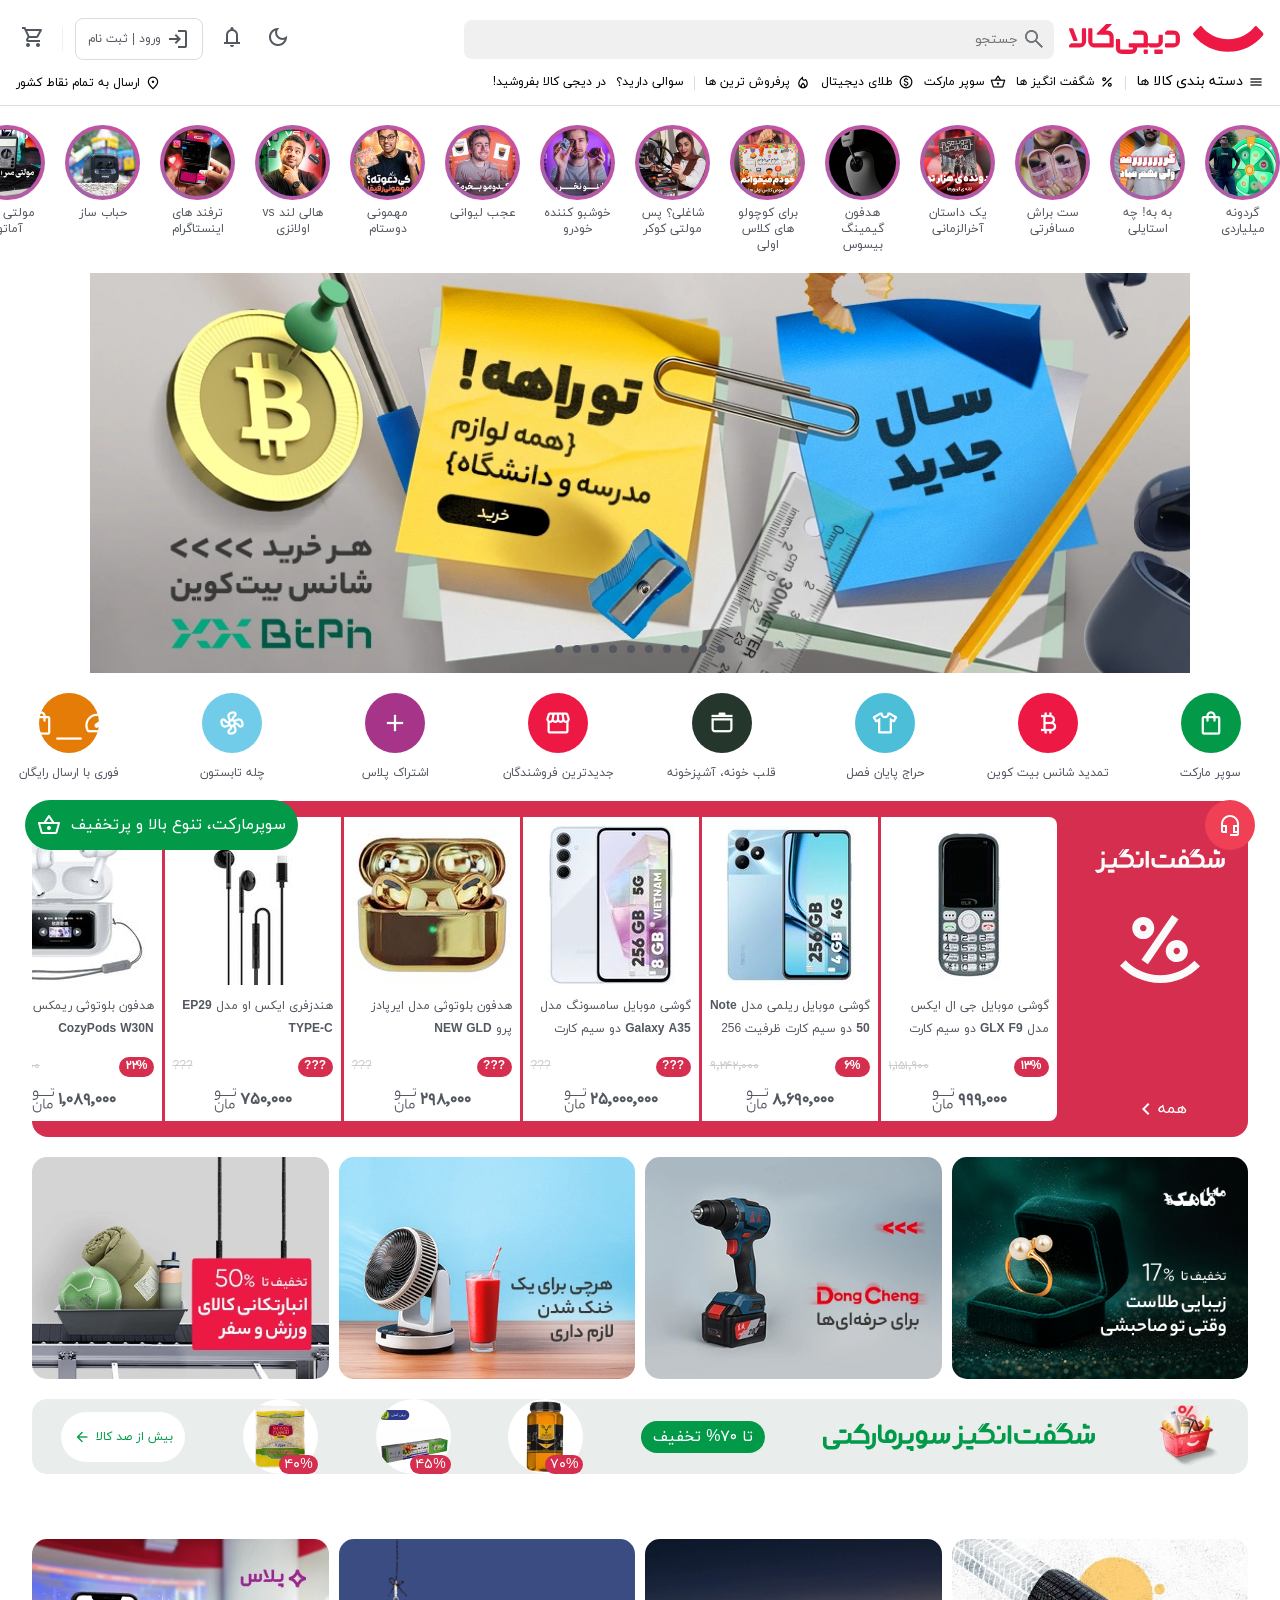
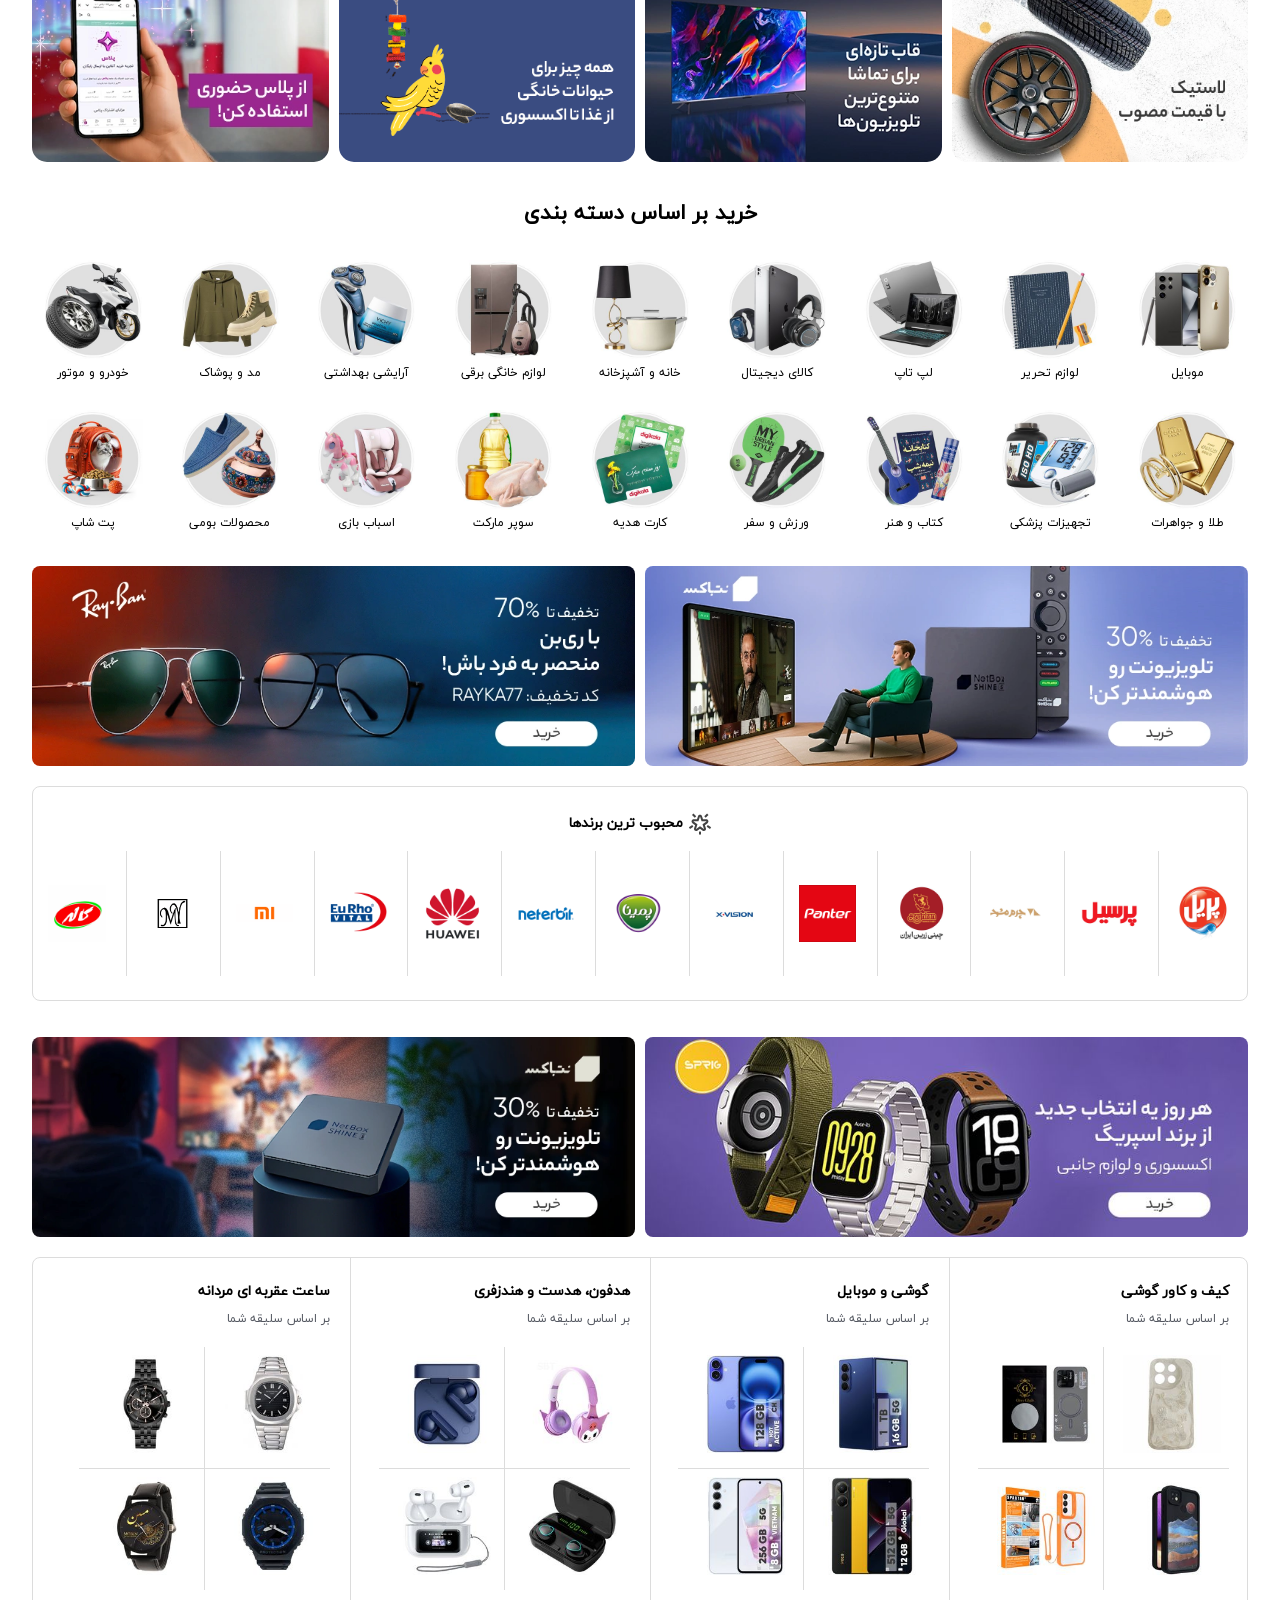
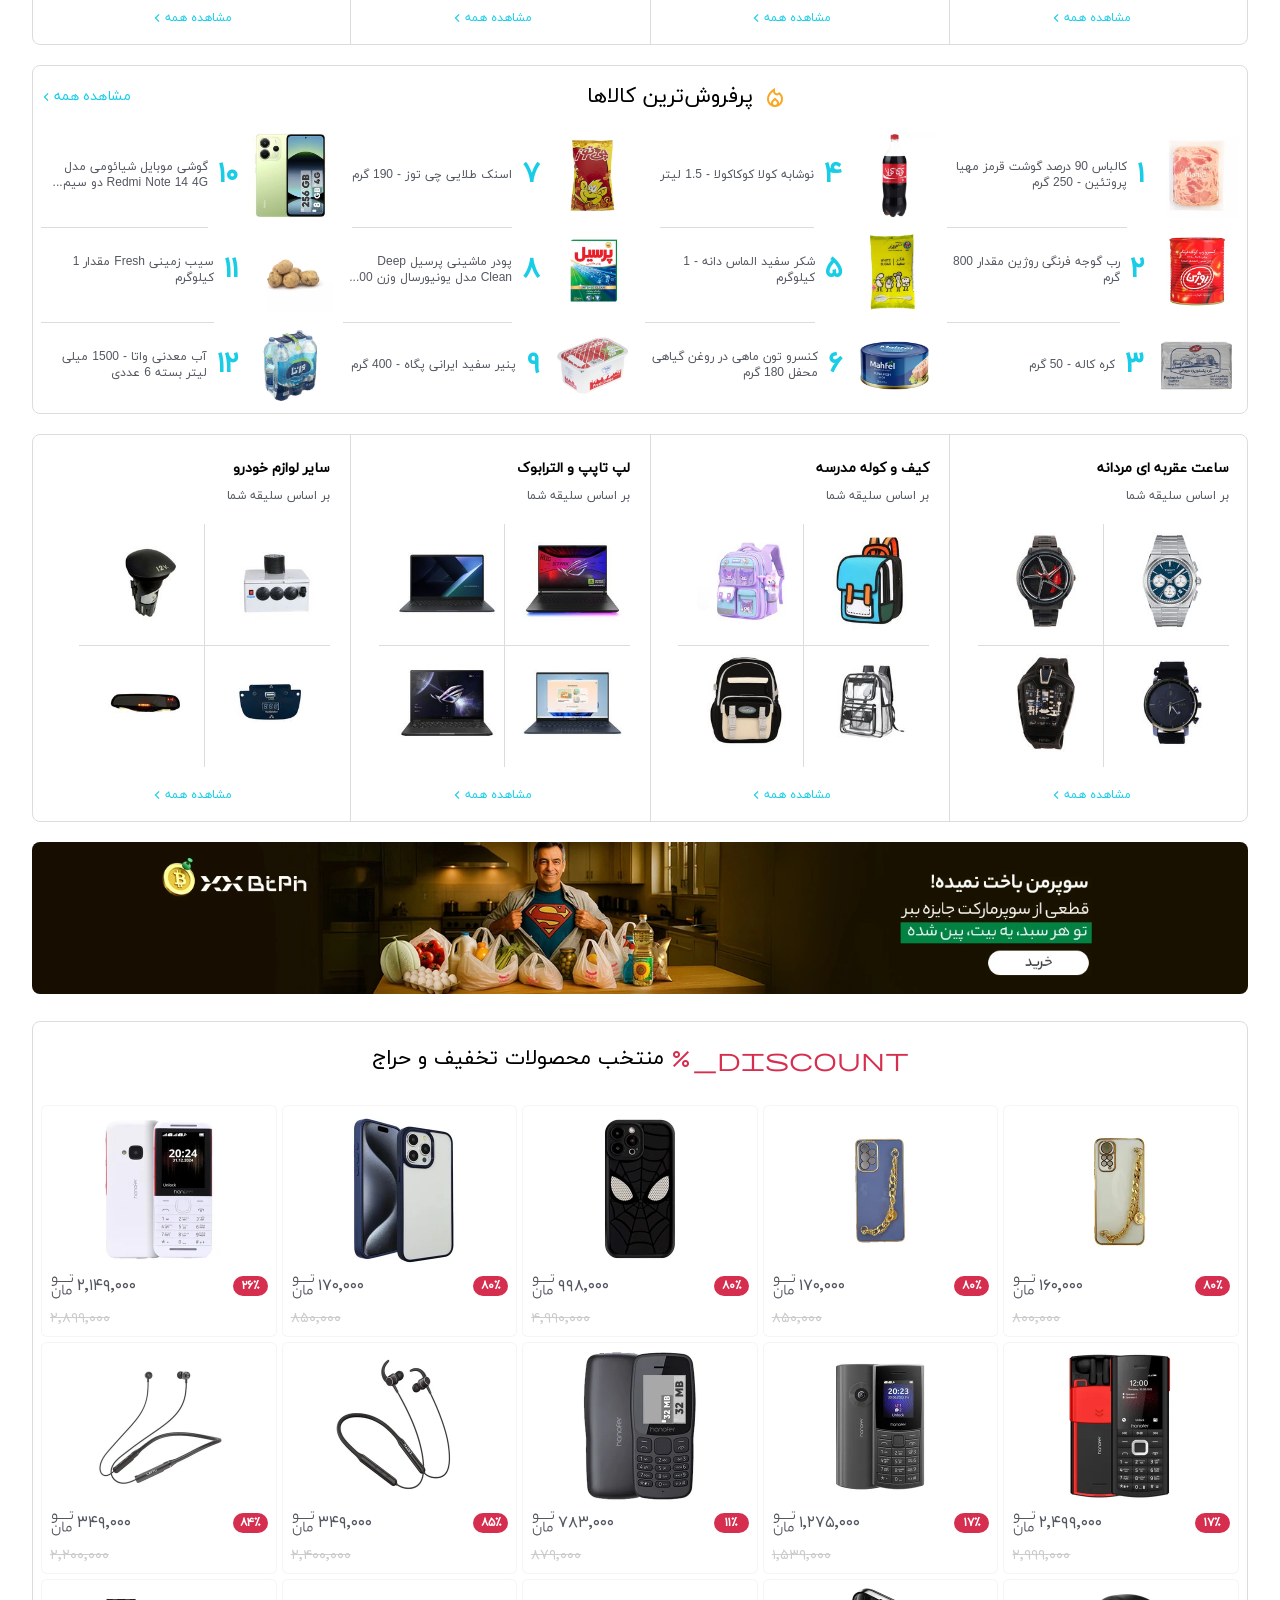
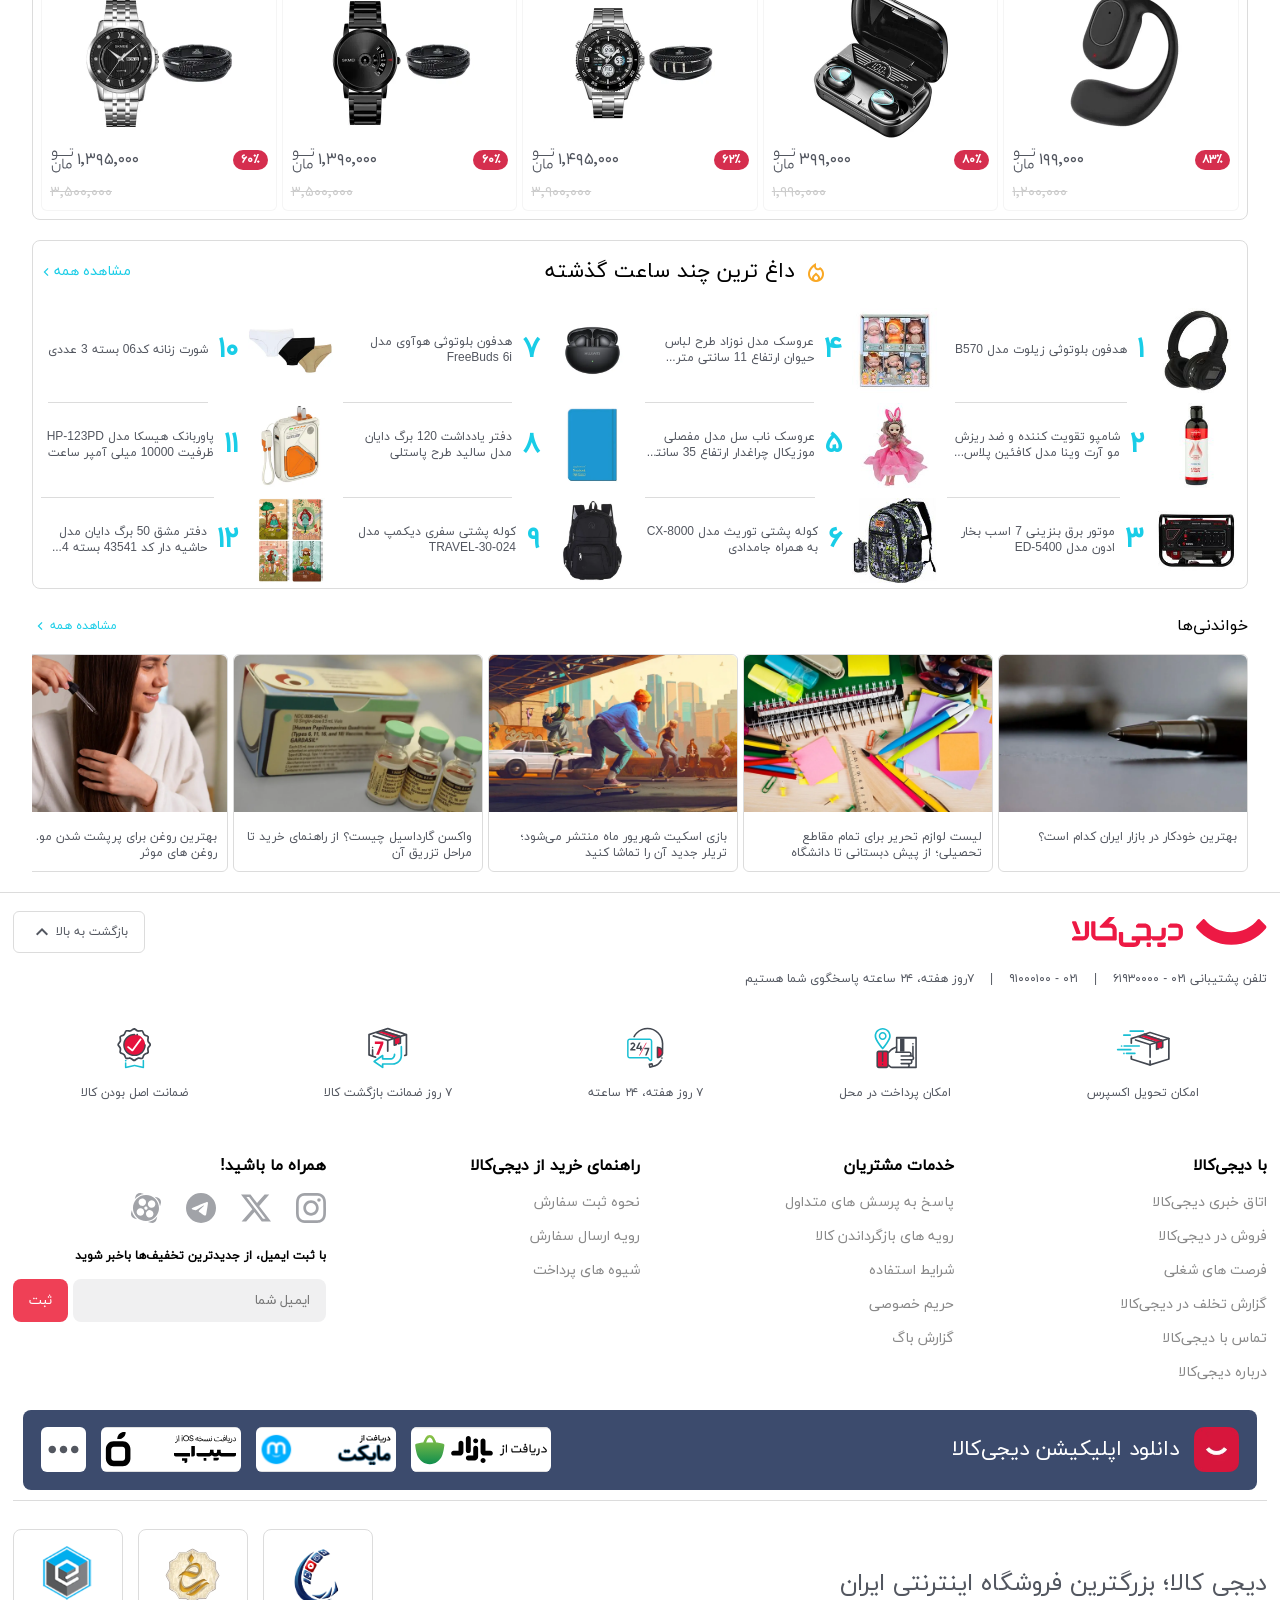
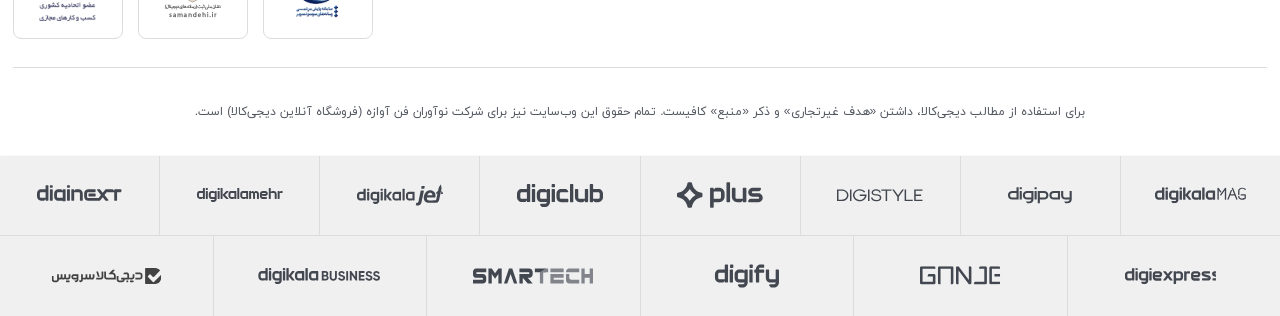
==== commit 10a5e62e: "updated theme buttons" ====
--- a/index.html
+++ b/index.html
@@ -35,7 +35,7 @@
             <span class="material-symbols-outlined"> notifications </span>
           </a>
           <a href="#" class="site-header__btn site-header__btn--theme">
-            <span class="material-symbols-outlined"> routine </span>
+            <span class="material-symbols-outlined"> dark_mode </span>
           </a>
         </div>
         <!-- desktop -->
@@ -56,7 +56,7 @@
           </div>
           <div class="site-header__left">
             <a href="#" class="site-header__btn site-header__btn--theme">
-              <span class="material-symbols-outlined"> routine </span>
+              <span class="material-symbols-outlined"> dark_mode </span>
             </a>
             <a href="#" class="site-header__btn site-header__btn--notif">
               <span class="material-symbols-outlined"> notifications </span>
--- a/variables.css
+++ b/variables.css
@@ -0,0 +1,25 @@
+:root {
+  --color-bg-primary: #fff;
+  --color-bg-secondary: #d52e4e;
+  --color-bg-market: #7bbc33;
+  --color-bg-btn: #f0f0f1;
+  --color-bg-inp: #f0f0f1;
+  --color-bg-card: #fff;
+  --color-category-item: #f5f5f5;
+  --color-text-primary: #535760;
+  --color-text-secondary: #000;
+  --color-border-primary: #dcdcdc;
+}
+
+[data-theme="dark"] {
+  --color-bg-primary: #1e1e1e;
+  --color-bg-secondary: #2c2c2c;
+  --color-bg-market: #2c2c2c;
+  --color-bg-btn: #2c2c2c;
+  --color-bg-inp: #2c2c2c;
+  --color-bg-card: #2c2c2c;
+  --color-bg-category-item: #2c2c2c;
+  --color-text-primary: #f5f5f5;
+  --color-text-secondary: #cccccc;
+  --color-border-primary: #444444;
+}
--- a/index.css
+++ b/index.css
@@ -9,6 +9,7 @@
 html,
 body {
   height: 100vh;
+  background-color: var(--color-bg-primary);
 }
 
 * {
@@ -18,27 +19,13 @@
   font-family: "iranyekan-regular", "Franklin Gothic Medium", "Arial Narrow", Arial, sans-serif;
 }
 
-.top-banner {
-  width: 100%;
-  background-color: #fff;
-}
-.top-banner img {
-  display: block;
-  width: 100%;
-  height: auto;
-  min-height: 35px;
-  max-height: 60px;
-  -o-object-fit: cover;
-     object-fit: cover;
-}
-
 header {
-  border-bottom: 1px solid #dcdcdc;
+  border-bottom: 1px solid var(--color-border-primary);
   position: fixed;
   width: 100%;
   top: 0;
   right: 0;
-  background-color: #fff;
+  background-color: var(--color-bg-primary);
   z-index: 1000;
 }
 header .site-header {
@@ -49,7 +36,7 @@
   gap: 0;
   font-size: 12px;
   position: static;
-  background-color: #fff;
+  background-color: var(--color-bg-primary);
   padding: 18px 16px 0;
 }
 header .site-header__mobile {
@@ -107,12 +94,12 @@
   border-radius: 8px;
   flex-grow: 1;
   background: url("/assets/photos/search_24dp_75797D_FILL0_wght400_GRAD0_opsz24.png") no-repeat right 8px center;
-  background-color: #f0f0f1;
+  background-color: var(--color-bg-inp);
 }
 header .site-header__btn {
   text-decoration: none;
-  background-color: #f0f0f1;
-  color: #535760;
+  background-color: var(--color-bg-btn);
+  color: var(--color-text-primary);
   border: none;
   border-radius: 8px;
   padding: 5px;
@@ -126,7 +113,7 @@
   font-size: 14px;
   margin: auto;
   padding: 0 16px;
-  background-color: #fff;
+  background-color: var(--color-bg-primary);
 }
 header .site-nav__desktop--right {
   display: flex;
@@ -149,7 +136,7 @@
   border-bottom: 2px solid transparent;
   height: 100%;
   transition: all 0.3s;
-  color: #000;
+  color: var(--color-text-secondary);
 }
 header .site-nav__desktop--right .site-nav__desktop--category-item:hover {
   border-bottom-color: #ed1944;
@@ -179,6 +166,7 @@
   align-items: stretch;
   flex-direction: column;
   gap: 0;
+  background-color: var(--color-bg-category-item);
   width: 200px;
   overflow-y: scroll;
 }
@@ -189,13 +177,13 @@
   flex-direction: row;
   gap: 5px;
   text-decoration: none;
-  background-color: #f5f5f5;
-  color: #535760;
+  background-color: var(--color-bg-category-item);
+  color: var(--color-text-primary);
   padding: 18px 8px;
   font-size: 12px;
 }
 header .site-nav__desktop--right .site-nav__desktop--category--side-menu .side-menu__categories-item:hover {
-  background-color: #fff;
+  background-color: var(--color-bg-primary);
   color: #d52e4e;
 }
 header .site-nav__desktop--right .site-nav__desktop--category--side-menu .side-menu__categories-item span {
@@ -204,7 +192,7 @@
 header .site-nav__desktop--right .site-nav__desktop--category--side-menu .side-menu__subcategories {
   width: auto;
   padding: 18px;
-  background-color: #fff;
+  background-color: var(--color-bg-primary);
   overflow-y: scroll;
 }
 header .site-nav__desktop--right .site-nav__desktop--category--side-menu .side-menu__subcategories .subcategories-section--inactive {
@@ -246,7 +234,7 @@
   gap: 2px;
   text-decoration: none;
   font-size: 14px;
-  color: #000;
+  color: var(--color-text-secondary);
   border-right: 2px solid #d52e4e;
   padding: 0 10px;
   margin-bottom: 15px;
@@ -260,7 +248,7 @@
 header .site-nav__desktop--right .site-nav__desktop--category--side-menu .side-menu__subcategories-section--body-item .subtitle__link {
   text-decoration: none;
   font-size: 12px;
-  color: #535760;
+  color: var(--color-text-primary);
   margin: 10px 0;
 }
 header .site-nav__desktop--right .site-nav__desktop--category--side-menu .side-menu__subcategories-section--body-item .subtitle__link:hover {
@@ -278,7 +266,7 @@
   flex-direction: row;
   gap: 10px;
   font-size: 12px;
-  color: #000;
+  color: var(--color-text-secondary);
   list-style: none;
   height: 100%;
 }
@@ -315,7 +303,7 @@
   align-items: center;
   flex-direction: row;
   gap: 5px;
-  color: #000;
+  color: var(--color-text-secondary);
   cursor: pointer;
 }
 header .site-nav__desktop--left .site-nav__desktop--location-selector span {
@@ -342,7 +330,7 @@
   flex-direction: row;
   gap: 5px;
   font-size: 12px;
-  color: #000;
+  color: var(--color-text-secondary);
   padding: 0 16px;
   height: 45px;
 }
@@ -359,7 +347,7 @@
   width: 100%;
   height: 60px;
   box-shadow: 0 2px 3px rgba(0, 0, 0, 0.6);
-  border-top: 1px solid #dcdcdc;
+  border-top: 1px solid var(--color-border-primary);
 }
 .site-nav__mobile .site-nav__mobile-list {
   display: flex;
@@ -375,8 +363,8 @@
   gap: 3px;
   font-size: 10px;
   width: 20%;
-  background-color: #fff;
-  color: #535760;
+  background-color: var(--color-bg-primary);
+  color: var(--color-text-primary);
   cursor: pointer;
 }
 .site-nav__mobile .site-nav__mobile-list--item:hover {
@@ -404,7 +392,7 @@
   gap: 20px;
   width: 100%;
   max-width: 100vw;
-  background-color: #fff;
+  background-color: var(--color-bg-primary);
   margin-top: 25px;
   position: relative;
 }
@@ -412,9 +400,9 @@
   width: 100%;
   height: auto;
   overflow: hidden;
-  background-color: #fff;
-  font-size: 12px;
-  margin-top: 50px;
+  background-color: var(--color-bg-primary);
+  font-size: 12px;
+  margin-top: 100px;
 }
 main .main__stories--list {
   display: flex;
@@ -463,14 +451,14 @@
 }
 main .main__stories--list-item a span {
   text-align: center;
-  color: #535760;
+  color: var(--color-text-primary);
 }
 main .main__carousel {
   position: relative;
   width: 100%;
   height: 200px;
   overflow: hidden;
-  background-color: #fff;
+  background-color: var(--color-bg-primary);
 }
 main .main__carousel-slides {
   width: 100%;
@@ -507,7 +495,7 @@
   position: absolute;
   bottom: 5%;
   right: 5%;
-  z-index: 1000;
+  z-index: 990;
   opacity: 0;
   transition: all 0.3s;
 }
@@ -517,7 +505,7 @@
   align-items: center;
   flex-direction: row;
   gap: 0;
-  border: 1px solid #dcdcdc;
+  border: 1px solid var(--color-border-primary);
   background-color: #fff;
   width: 40px;
   height: 40px;
@@ -544,7 +532,7 @@
   height: 8px;
   background-color: red;
   border-radius: 50%;
-  background-color: #535760;
+  background-color: var(--color-text-primary);
 }
 main .main__carousel-indicators .main__carousel-indicator:hover {
   background-color: #fff;
@@ -569,7 +557,7 @@
   width: 100%;
   height: auto;
   overflow: hidden;
-  background-color: #fff;
+  background-color: var(--color-bg-primary);
 }
 main .main__categories-shortcut--list {
   display: flex;
@@ -581,7 +569,7 @@
   overflow-x: auto;
   scrollbar-width: none;
   -ms-overflow-style: none;
-  background-color: #fff;
+  background-color: var(--color-bg-primary);
   width: 100%;
   list-style: none;
   max-width: 1300px;
@@ -706,14 +694,14 @@
   flex-direction: column;
   gap: 12px;
   text-decoration: none;
-  color: #535760;
+  color: var(--color-text-primary);
   text-align: center;
 }
 main .main__amazing-offers {
   width: 100%;
   height: auto;
   overflow: hidden;
-  background-color: #fff;
+  background-color: var(--color-bg-primary);
 }
 main .main__amazing-offers--container {
   display: flex;
@@ -721,7 +709,7 @@
   align-items: stretch;
   flex-direction: column;
   gap: 0;
-  background-color: #d52e4e;
+  background-color: var(--color-bg-secondary);
   height: auto;
   width: 100%;
   max-width: 1300px;
@@ -794,9 +782,9 @@
   flex-direction: column;
   gap: 10px;
   width: 100%;
-  background-color: #fff;
+  background-color: var(--color-bg-primary);
   padding: 8px;
-  color: #535760;
+  color: var(--color-text-primary);
   font-size: 12px;
   line-height: 23px;
 }
@@ -827,7 +815,7 @@
   width: 35px;
   height: 20px;
   padding: 5px 4px;
-  background-color: #d52e4e;
+  background-color: var(--color-bg-secondary);
   color: #fff;
   border-radius: 9999px;
 }
@@ -852,7 +840,7 @@
   width: 100%;
   height: auto;
   overflow: hidden;
-  background-color: #fff;
+  background-color: var(--color-bg-primary);
 }
 main .main__products-introduction--container {
   display: flex;
@@ -864,7 +852,7 @@
   max-width: 1300px;
   height: auto;
   margin: auto;
-  background-color: #fff;
+  background-color: var(--color-bg-primary);
   overflow: hidden;
 }
 main .main__products-introduction--container-item {
@@ -892,10 +880,10 @@
   width: 100%;
   height: auto;
   overflow: hidden;
-  background-color: #fff;
+  background-color: var(--color-bg-primary);
 }
 main .main__market-amazing-offers .main__amazing-offers--container {
-  background-color: #7bbc33;
+  background-color: var(--color-bg-market);
   width: 100%;
   height: auto;
 }
@@ -909,7 +897,7 @@
   max-width: 1300px;
   height: auto;
   margin: auto;
-  background-color: #fff;
+  background-color: var(--color-bg-primary);
 }
 main .main__market-amazing-offers .main__amazing-offers--desktop-container .main__amazing-offers--desktop-link {
   text-decoration: none;
@@ -951,7 +939,7 @@
   position: absolute;
   bottom: 0;
   right: 0;
-  background-color: #d52e4e;
+  background-color: var(--color-bg-secondary);
   color: #fff;
   font-size: 14px;
   padding: 0 5px;
@@ -976,7 +964,7 @@
   width: 100%;
   height: auto;
   overflow: hidden;
-  background-color: #fff;
+  background-color: var(--color-bg-primary);
   font-size: 14px;
 }
 main .main__product-categories--container {
@@ -988,7 +976,7 @@
   overflow-x: auto;
   scrollbar-width: none;
   -ms-overflow-style: none;
-  background-color: #fff;
+  background-color: var(--color-bg-primary);
 }
 main .main__product-categories--container-header {
   display: flex;
@@ -998,6 +986,7 @@
   gap: 0;
   width: 100%;
   height: 25px;
+  color: var(--color-text-secondary);
 }
 main .main__product-categories--container-header > h2:nth-child(1) {
   font-size: 14px;
@@ -1019,7 +1008,7 @@
   flex-direction: column;
   gap: 5px;
   text-decoration: none;
-  color: #000;
+  color: var(--color-text-secondary);
   font-size: 10px;
   width: 75px;
   height: 120px;
@@ -1036,14 +1025,14 @@
   width: 100%;
   height: auto;
   overflow: hidden;
-  background-color: #fff;
+  background-color: var(--color-bg-primary);
 }
 main .main__products-introduction2--container {
   width: 95%;
   max-width: 1300px;
   height: auto;
   margin: auto;
-  background-color: #fff;
+  background-color: var(--color-bg-primary);
 }
 main .main__products-introduction2--container .main__products-introduction--mobile {
   display: block;
@@ -1083,7 +1072,7 @@
   width: 100%;
   height: auto;
   overflow: hidden;
-  background-color: #fff;
+  background-color: var(--color-bg-primary);
   padding-bottom: 16px;
 }
 main .main__popular-brands--container {
@@ -1091,7 +1080,7 @@
   max-width: 1300px;
   height: auto;
   margin: auto;
-  background-color: #fff;
+  background-color: var(--color-bg-primary);
 }
 main .main__popular-brands--container .main__popular-brands--header {
   display: flex;
@@ -1106,6 +1095,7 @@
 }
 main .main__popular-brands--container .main__popular-brands--header h2 {
   font-size: 14px;
+  color: var(--color-text-secondary);
 }
 main .main__popular-brands--container .main__popular-brands--body {
   display: flex;
@@ -1126,8 +1116,8 @@
   height: 125px;
   flex: 0 0 90px;
   text-decoration: none;
-  color: #000;
-  border: 1px solid #dcdcdc;
+  color: var(--color-text-secondary);
+  border: 1px solid var(--color-border-primary);
   border-radius: 8px;
   font-size: 12px;
   padding: 8px;
@@ -1160,7 +1150,7 @@
   width: 100%;
   height: auto;
   overflow: hidden;
-  background-color: #fff;
+  background-color: var(--color-bg-primary);
   padding-bottom: 16px;
   display: block;
 }
@@ -1174,13 +1164,13 @@
   max-width: 1300px;
   height: auto;
   margin: auto;
-  background-color: #fff;
+  background-color: var(--color-bg-primary);
 }
 main .main__suggested-offers--mobile-page .main__suggested-offers--mobile-container hr {
   width: 1000%;
   height: 8px;
   border: none;
-  background-color: #dcdcdc;
+  background-color: var(--color-border-primary);
   transform: translateX(1000px);
 }
 main .main__suggested-offers--mobile-page .main__suggested-offers--mobile-container img {
@@ -1198,10 +1188,11 @@
 }
 main .main__suggested-offers--mobile-page .main__suggested-offers--mobile-container .main__suggested-offers--mobile-header h2 {
   font-size: 14px;
+  color: var(--color-text-secondary);
 }
 main .main__suggested-offers--mobile-page .main__suggested-offers--mobile-container .main__suggested-offers--mobile-header p {
   font-size: 12px;
-  color: #535760;
+  color: var(--color-text-primary);
   margin-top: 5px;
 }
 main .main__suggested-offers--mobile-page .main__suggested-offers--mobile-container .main__suggested-offers--mobile-header a {
@@ -1211,9 +1202,9 @@
   flex-direction: row;
   gap: 0;
   text-decoration: none;
-  color: #000;
-  font-size: 12px;
-  color: #535760;
+  color: var(--color-text-secondary);
+  font-size: 12px;
+  color: var(--color-text-primary);
 }
 main .main__suggested-offers--mobile-page .main__suggested-offers--mobile-container .main__suggested-offers--mobile-header a span {
   font-size: 16px;
@@ -1238,8 +1229,8 @@
   height: auto;
   flex: 0 1 140px;
   text-decoration: none;
-  color: #000;
-  border: 1px solid #dcdcdc;
+  color: var(--color-text-secondary);
+  border: 1px solid var(--color-border-primary);
   border-radius: 8px;
   font-size: 12px;
   padding: 8px;
@@ -1273,7 +1264,7 @@
   align-items: center;
   flex-direction: row;
   gap: 2px;
-  color: #535760;
+  color: var(--color-text-primary);
   text-align: center;
   width: 100%;
   white-space: nowrap;
@@ -1293,7 +1284,7 @@
   width: 100%;
   height: auto;
   overflow: hidden;
-  background-color: #fff;
+  background-color: var(--color-bg-primary);
   display: none;
 }
 main .main__suggested-offers--desktop-page .main__suggested-offers--desktop-container {
@@ -1306,9 +1297,9 @@
   max-width: 1300px;
   height: auto;
   margin: auto;
-  background-color: #fff;
+  background-color: var(--color-bg-primary);
   flex-wrap: nowrap;
-  border: 1px solid #dcdcdc;
+  border: 1px solid var(--color-border-primary);
   border-radius: 8px;
   padding: 0 18px;
 }
@@ -1319,7 +1310,7 @@
   flex-direction: column;
   gap: 20px;
   flex: 1;
-  border-left: 1px solid #dcdcdc;
+  border-left: 1px solid var(--color-border-primary);
 }
 main .main__suggested-offers--desktop-page .main__suggested-offers--desktop-container .main__suggested-offers--desktop-item .main__suggested-offers--desktop-header {
   display: flex;
@@ -1334,10 +1325,11 @@
 }
 main .main__suggested-offers--desktop-page .main__suggested-offers--desktop-container .main__suggested-offers--desktop-item .main__suggested-offers--desktop-header h2 {
   font-size: 14px;
+  color: var(--color-text-secondary);
 }
 main .main__suggested-offers--desktop-page .main__suggested-offers--desktop-container .main__suggested-offers--desktop-item .main__suggested-offers--desktop-header p {
   font-size: 12px;
-  color: #535760;
+  color: var(--color-text-primary);
   margin-top: 5px;
 }
 main .main__suggested-offers--desktop-page .main__suggested-offers--desktop-container .main__suggested-offers--desktop-item .main__suggested-offers--desktop-body {
@@ -1370,13 +1362,13 @@
   max-width: 130px;
 }
 main .main__suggested-offers--desktop-page .main__suggested-offers--desktop-container .main__suggested-offers--desktop-item .main__suggested-offers--desktop-body .main__suggested-offers--desktop-body-top {
-  border-bottom: 1px solid #dcdcdc;
+  border-bottom: 1px solid var(--color-border-primary);
 }
 main .main__suggested-offers--desktop-page .main__suggested-offers--desktop-container .main__suggested-offers--desktop-item .main__suggested-offers--desktop-body .main__suggested-offers--desktop-body-top > a:first-child {
-  border-left: 1px solid #dcdcdc;
+  border-left: 1px solid var(--color-border-primary);
 }
 main .main__suggested-offers--desktop-page .main__suggested-offers--desktop-container .main__suggested-offers--desktop-item .main__suggested-offers--desktop-body .main__suggested-offers--desktop-body-bottom > a:first-child {
-  border-left: 1px solid #dcdcdc;
+  border-left: 1px solid var(--color-border-primary);
 }
 main .main__suggested-offers--desktop-page .main__suggested-offers--desktop-container .main__suggested-offers--desktop-item .main__suggested-offers--desktop-footer {
   display: flex;
@@ -1406,15 +1398,15 @@
   width: 100%;
   height: auto;
   overflow: hidden;
-  background-color: #fff;
+  background-color: var(--color-bg-primary);
 }
 main .main__taj-products--mobile--container {
   width: 95%;
   max-width: 1300px;
   height: auto;
   margin: auto;
-  background-color: #fff;
-  border: 1px solid #dcdcdc;
+  background-color: var(--color-bg-primary);
+  border: 1px solid var(--color-border-primary);
   border-radius: 8px;
   padding: 10px;
 }
@@ -1437,8 +1429,8 @@
   text-decoration: none;
   width: 85px;
   height: auto;
-  background-color: #f0f0f1;
-  color: #535760;
+  background-color: var(--color-bg-btn);
+  color: var(--color-text-primary);
   border-radius: 9999px;
   font-size: 12px;
 }
@@ -1465,7 +1457,7 @@
   flex-direction: row;
   gap: 5px;
   font-size: 10px;
-  color: #535760;
+  color: var(--color-text-primary);
 }
 main .main__taj-products--mobile--container .main__taj-products--mobile--header > span span {
   color: #ff62c2;
@@ -1487,8 +1479,8 @@
   flex: 1 1 200px;
   min-width: 200px;
   text-decoration: none;
-  color: #535760;
-  border: 1px solid #dcdcdc;
+  color: var(--color-text-primary);
+  border: 1px solid var(--color-border-primary);
   border-radius: 6px;
   padding: 5px;
 }
@@ -1544,7 +1536,7 @@
   width: 100%;
   height: auto;
   overflow: hidden;
-  background-color: #fff;
+  background-color: var(--color-bg-primary);
   display: none;
 }
 main .main__most-sales--desktop-container {
@@ -1552,8 +1544,8 @@
   max-width: 1300px;
   height: auto;
   margin: auto;
-  background-color: #fff;
-  border: 1px solid #dcdcdc;
+  background-color: var(--color-bg-primary);
+  border: 1px solid var(--color-border-primary);
   border-radius: 8px;
   overflow: hidden;
 }
@@ -1575,6 +1567,7 @@
   margin: 0 auto;
   font-size: 21px;
   font-weight: lighter;
+  color: var(--color-text-secondary);
 }
 main .main__most-sales--desktop-container .main__most-sales--header h2 span {
   color: #f9a825;
@@ -1610,7 +1603,7 @@
   position: relative;
 }
 main .main__most-sales--desktop-container .main__most-sales--body-part .main__most-sales--item:not(:last-child) div .main__most-sales--item-info::before {
-  background-color: #dcdcdc;
+  background-color: var(--color-border-primary);
   bottom: -10px;
   content: "";
   display: block;
@@ -1653,7 +1646,7 @@
 }
 main .main__most-sales--desktop-container .main__most-sales--body-part .main__most-sales--item a div .main__most-sales--item-info {
   font-size: 12px;
-  color: #535760;
+  color: var(--color-text-primary);
   display: -webkit-box;
   -webkit-box-orient: vertical;
   -webkit-line-clamp: 2;
@@ -1665,7 +1658,7 @@
   width: 100%;
   height: auto;
   overflow: hidden;
-  background-color: #fff;
+  background-color: var(--color-bg-primary);
   display: block;
 }
 main .main__most-sales--mobile-container {
@@ -1673,7 +1666,7 @@
   max-width: 1300px;
   height: auto;
   margin: auto;
-  background-color: #fff;
+  background-color: var(--color-bg-primary);
 }
 main .main__most-sales--mobile-container .main__most-sales--mobile-header {
   display: flex;
@@ -1713,9 +1706,9 @@
 }
 main .main__most-sales--mobile-container .main__most-sales--mobile-body--part .main__most-sales--mobile-item {
   text-decoration: none;
-  color: #535760;
-  font-size: 12px;
-  border: 1px solid #dcdcdc;
+  color: var(--color-text-primary);
+  font-size: 12px;
+  border: 1px solid var(--color-border-primary);
   border-radius: 8px;
   padding: 5px;
 }
@@ -1748,7 +1741,7 @@
   width: 100%;
   height: auto;
   overflow: hidden;
-  background-color: #fff;
+  background-color: var(--color-bg-primary);
   display: none;
 }
 main .main__products-introduction3--container {
@@ -1756,7 +1749,7 @@
   max-width: 1300px;
   height: auto;
   margin: auto;
-  background-color: #fff;
+  background-color: var(--color-bg-primary);
   border-radius: 8px;
 }
 main .main__products-introduction3--container a {
@@ -1773,7 +1766,7 @@
   width: 100%;
   height: auto;
   overflow: hidden;
-  background-color: #fff;
+  background-color: var(--color-bg-primary);
   display: none;
 }
 main .main__special-offers--container {
@@ -1781,8 +1774,8 @@
   max-width: 1300px;
   height: auto;
   margin: auto;
-  background-color: #fff;
-  border: 1px solid #dcdcdc;
+  background-color: var(--color-bg-primary);
+  border: 1px solid var(--color-border-primary);
   border-radius: 8px;
   overflow: hidden;
 }
@@ -1800,6 +1793,7 @@
 main .main__special-offers--container .main__special-offers--header h2 {
   font-size: 21px;
   font-weight: lighter;
+  color: var(--color-text-secondary);
 }
 main .main__special-offers--container .main__special-offers--body {
   display: flex;
@@ -1816,6 +1810,7 @@
   align-items: center;
   flex-direction: column;
   gap: 10px;
+  background-color: var(--color-bg-card);
   flex: 1;
   text-decoration: none;
   width: auto;
@@ -1832,7 +1827,7 @@
   flex-direction: row;
   gap: 0;
   width: 100%;
-  color: #535760;
+  color: var(--color-text-primary);
 }
 main .main__special-offers--container .main__special-offers--body .main__special-offers--item div .percent {
   display: flex;
@@ -1842,7 +1837,7 @@
   gap: 0;
   font-weight: bold;
   padding: 5px;
-  background-color: #d52e4e;
+  background-color: var(--color-bg-secondary);
   color: #fff;
   border-radius: 9999px;
   font-size: 12px;
@@ -1867,14 +1862,14 @@
   width: 100%;
   height: auto;
   overflow: hidden;
-  background-color: #fff;
+  background-color: var(--color-bg-primary);
 }
 main .main__readings--container {
   width: 95%;
   max-width: 1300px;
   height: auto;
   margin: auto;
-  background-color: #fff;
+  background-color: var(--color-bg-primary);
 }
 main .main__readings--container-header {
   display: flex;
@@ -1888,6 +1883,7 @@
 main .main__readings--container-header h2 {
   font-weight: lighter;
   font-size: 16px;
+  color: var(--color-text-secondary);
 }
 main .main__readings--container-header a {
   display: flex;
@@ -1923,7 +1919,7 @@
   max-width: 350px;
   display: block;
   border-radius: 6px;
-  border: 1px solid #dcdcdc;
+  border: 1px solid var(--color-border-primary);
 }
 main .main__readings--container-body a article img {
   width: 100%;
@@ -1934,7 +1930,7 @@
 main .main__readings--container-body a article p {
   padding: 10px;
   font-size: 12px;
-  color: #535760;
+  color: var(--color-text-primary);
 }
 main .fixed-smile {
   text-decoration: none;
@@ -1964,23 +1960,23 @@
   width: 100%;
   height: auto;
   overflow: hidden;
-  background-color: #fff;
+  background-color: var(--color-bg-primary);
   max-width: 100vw;
-  border-top: 8px solid #dcdcdc;
+  border-top: 8px solid var(--color-border-primary);
   margin: 20px 0 0;
 }
 footer .site-footer__mobile {
   width: 100%;
   height: auto;
   overflow: hidden;
-  background-color: #fff;
+  background-color: var(--color-bg-primary);
   margin-bottom: 70px;
 }
 footer .site-footer__mobile--back-to-top {
   width: 100%;
   height: auto;
   overflow: hidden;
-  background-color: #fff;
+  background-color: var(--color-bg-primary);
   display: flex;
   justify-content: center;
   align-items: center;
@@ -1996,8 +1992,8 @@
   gap: 2px;
   font-size: 12px;
   text-decoration: none;
-  color: #535760;
-  background-color: #f2f2f2;
+  color: var(--color-text-primary);
+  background-color: var(--color-bg-btn);
   padding: 8px 16px;
   border-radius: 9999px;
 }
@@ -2035,10 +2031,10 @@
   flex-direction: row;
   gap: 0;
   border-radius: 50%;
-  color: #535760;
+  color: var(--color-text-primary);
   width: 36px;
   height: 36px;
-  background-color: #f2f2f2;
+  background-color: var(--color-bg-btn);
 }
 footer .site-footer__mobile--support-item .contact img,
 footer .site-footer__mobile--support-item .application img {
@@ -2050,12 +2046,12 @@
 }
 footer .site-footer__mobile--support-item .contact div > p:first-child,
 footer .site-footer__mobile--support-item .application div > p:first-child {
-  color: #000;
+  color: var(--color-text-secondary);
   padding-bottom: 5px;
 }
 footer .site-footer__mobile--support-item .contact div > p:last-child,
 footer .site-footer__mobile--support-item .application div > p:last-child {
-  color: #535760;
+  color: var(--color-text-primary);
 }
 footer .site-footer__mobile--support-item a {
   display: flex;
@@ -2065,8 +2061,8 @@
   gap: 2px;
   font-size: 12px;
   text-decoration: none;
-  color: #535760;
-  background-color: #f2f2f2;
+  color: var(--color-text-primary);
+  background-color: var(--color-bg-btn);
   padding: 8px 16px;
   border-radius: 9999px;
 }
@@ -2080,6 +2076,7 @@
   width: 100%;
   padding: 12px;
   border-bottom: 1px solid #f2f2f2;
+  color: var(--color-text-secondary);
 }
 footer .site-footer__mobile--accordion-item .acc-checkbox {
   display: none;
@@ -2105,7 +2102,7 @@
 }
 footer .site-footer__mobile--accordion-item .acc-content ul li a {
   text-decoration: none;
-  color: #535760;
+  color: var(--color-text-secondary);
 }
 footer .site-footer__mobile--accordion-item .acc-checkbox:checked ~ .acc-content {
   max-height: 250px;
@@ -2117,7 +2114,7 @@
   width: 100%;
   height: auto;
   overflow: hidden;
-  background-color: #fff;
+  background-color: var(--color-bg-primary);
   display: none;
 }
 footer .site-footer__desktop--container {
@@ -2154,15 +2151,15 @@
   gap: 2px;
   font-size: 12px;
   text-decoration: none;
-  color: #535760;
-  background-color: #fff;
+  color: var(--color-text-primary);
+  background-color: var(--color-bg-primary);
   padding: 8px 16px;
-  border: 1px solid #dcdcdc;
+  border: 1px solid var(--color-border-primary);
   border-radius: 6px;
 }
 footer .site-footer__desktop--container .site-footer__desktop--support {
   font-size: 12px;
-  color: #535760;
+  color: var(--color-text-primary);
   padding-top: 8px;
 }
 footer .site-footer__desktop--container .site-footer__desktop--support .option-logos {
@@ -2180,7 +2177,7 @@
   flex-direction: column;
   gap: 10px;
   text-decoration: none;
-  color: #535760;
+  color: var(--color-text-primary);
 }
 footer .site-footer__desktop--container .informations {
   display: flex;
@@ -2197,6 +2194,7 @@
   font-size: 16px;
   font-weight: bold;
   padding-bottom: 16px;
+  color: var(--color-text-secondary);
 }
 footer .site-footer__desktop--container .informations-item ul {
   display: flex;
@@ -2239,6 +2237,7 @@
 footer .site-footer__desktop--container .informations-item .signup-form label {
   font-size: 12px;
   font-weight: bold;
+  color: var(--color-text-secondary);
 }
 footer .site-footer__desktop--container .informations-item .signup-form div {
   display: flex;
@@ -2254,6 +2253,7 @@
   padding: 12px 16px;
   background-color: #f0f0f1;
   border-radius: 8px;
+  background-color: var(--color-bg-inp);
 }
 footer .site-footer__desktop--container .informations-item .signup-form div input:invalid {
   background-color: #ffdada;
@@ -2334,12 +2334,12 @@
   align-items: center;
   flex-direction: row;
   gap: 0;
-  border-top: 1px solid #dcdcdc;
-  border-bottom: 1px solid #dcdcdc;
+  border-top: 1px solid var(--color-border-primary);
+  border-bottom: 1px solid var(--color-border-primary);
   padding: 28px 0;
 }
 footer .site-footer__desktop--container .etminan-namad h1 {
-  color: #535760;
+  color: var(--color-text-primary);
   font-weight: lighter;
 }
 footer .site-footer__desktop--container .etminan-namad div {
@@ -2358,7 +2358,7 @@
   text-decoration: none;
   width: 110px;
   height: 110px;
-  border: 1px solid #dcdcdc;
+  border: 1px solid var(--color-border-primary);
   border-radius: 8px;
 }
 footer .site-footer__desktop--container .etminan-namad div a img {
@@ -2369,7 +2369,7 @@
 }
 footer .site-footer__desktop--container .copyright {
   font-size: 12px;
-  color: #535760;
+  color: var(--color-text-primary);
   padding: 36px;
   text-align: center;
 }
@@ -2398,10 +2398,10 @@
   flex: 1;
 }
 footer .site-footer__desktop .digi-brands .brands a:not(:last-child) {
-  border-left: 1px solid #dcdcdc;
+  border-left: 1px solid var(--color-border-primary);
 }
 footer .site-footer__desktop .digi-brands .brands:first-child {
-  border-bottom: 1px solid #dcdcdc;
+  border-bottom: 1px solid var(--color-border-primary);
 }
 
 @media (min-width: 1024px) {
@@ -2412,7 +2412,7 @@
     display: flex;
   }
   header .site-header__btn {
-    background-color: #fff;
+    background-color: var(--color-bg-primary);
   }
   header .site-header__btn--login {
     display: flex;
@@ -2420,7 +2420,7 @@
     align-items: center;
     flex-direction: row;
     gap: 5px;
-    border: 1px solid #dcdcdc;
+    border: 1px solid var(--color-border-primary);
     padding: 8px 12px;
   }
   header .site-nav__mobile--location-selector {
@@ -2498,7 +2498,7 @@
     gap: 10px;
   }
   main .main__popular-brands--container {
-    border: 1px solid #dcdcdc;
+    border: 1px solid var(--color-border-primary);
     border-radius: 8px;
     padding: 24px 0;
   }
@@ -2509,7 +2509,7 @@
   }
   main .main__popular-brands--container .main__popular-brands--body .main__popular-brands--item {
     border: 0;
-    border-left: 1px solid #dcdcdc;
+    border-left: 1px solid var(--color-border-primary);
     border-radius: 0;
     width: 150px;
     flex: 1;
@@ -2590,7 +2590,7 @@
     gap: 5px;
   }
   footer {
-    border-top: 1px solid #dcdcdc;
+    border-top: 1px solid var(--color-border-primary);
   }
   footer .site-footer__mobile {
     display: none;
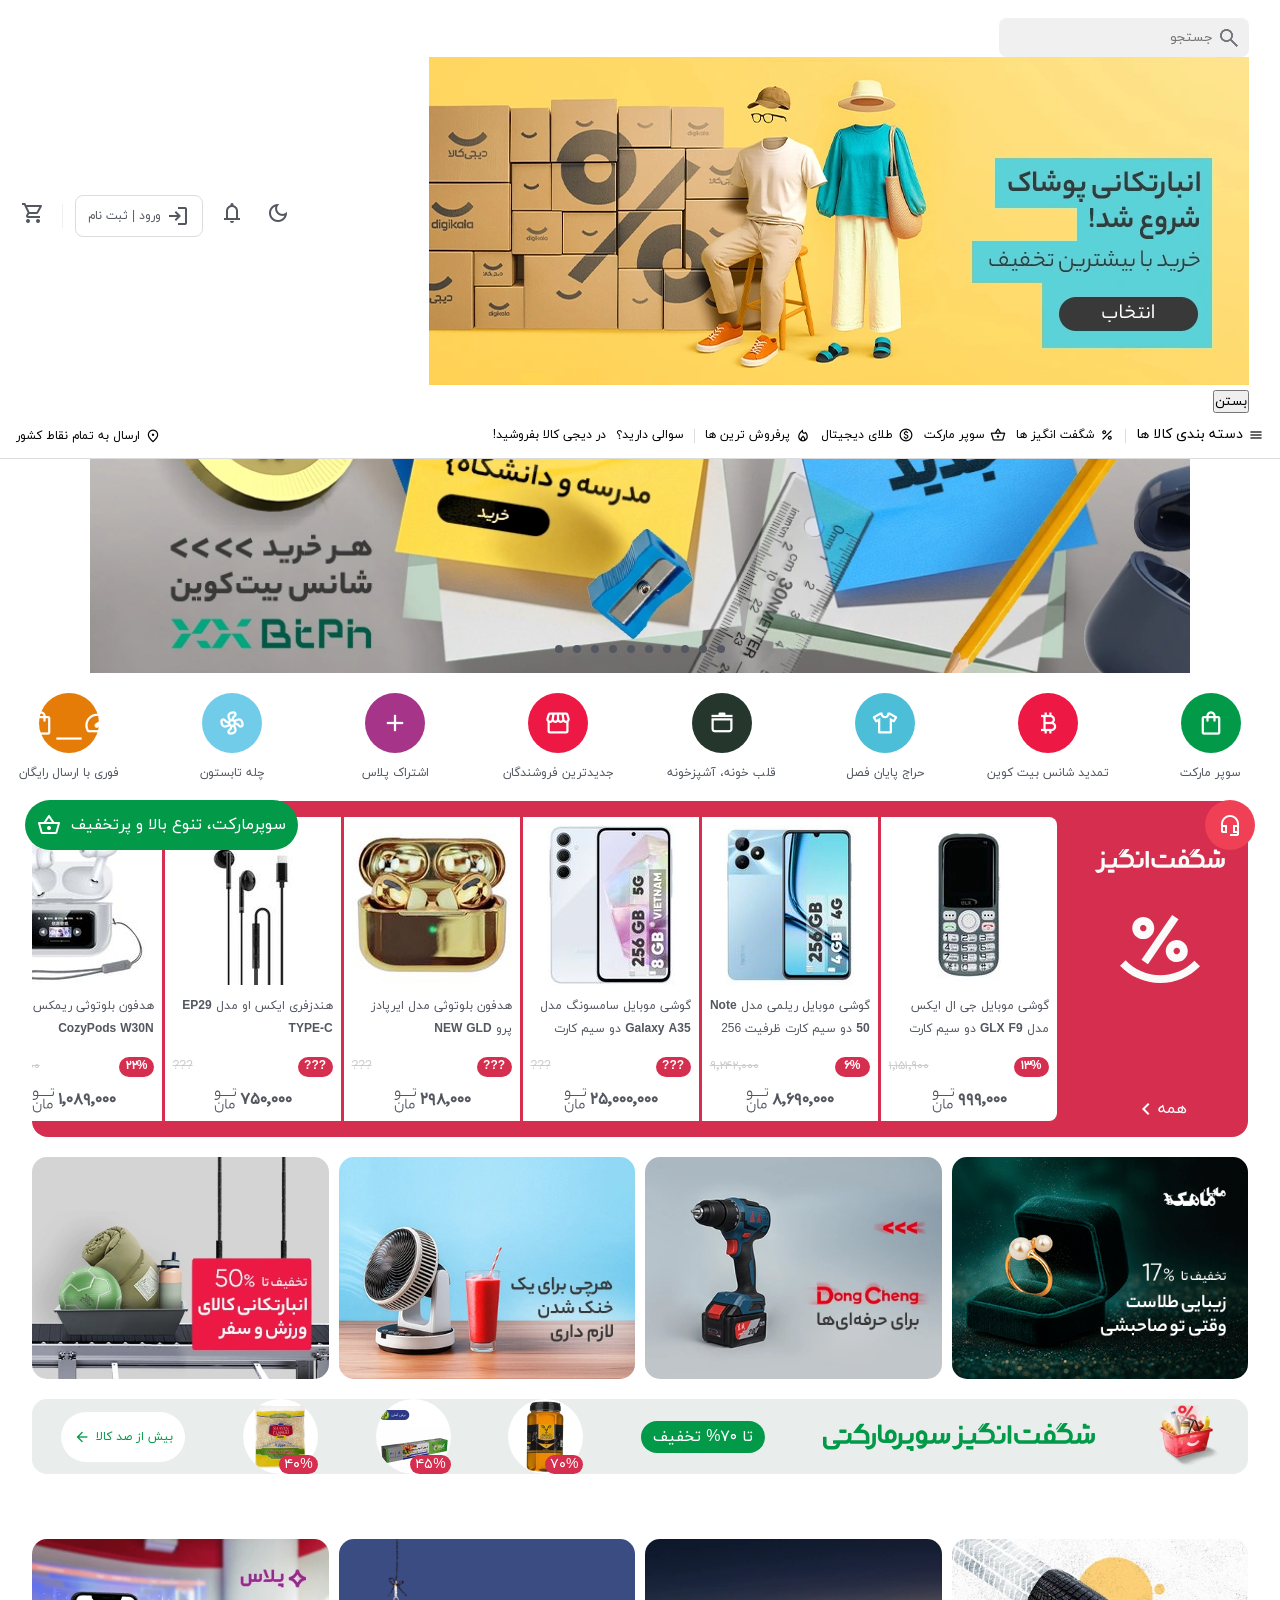
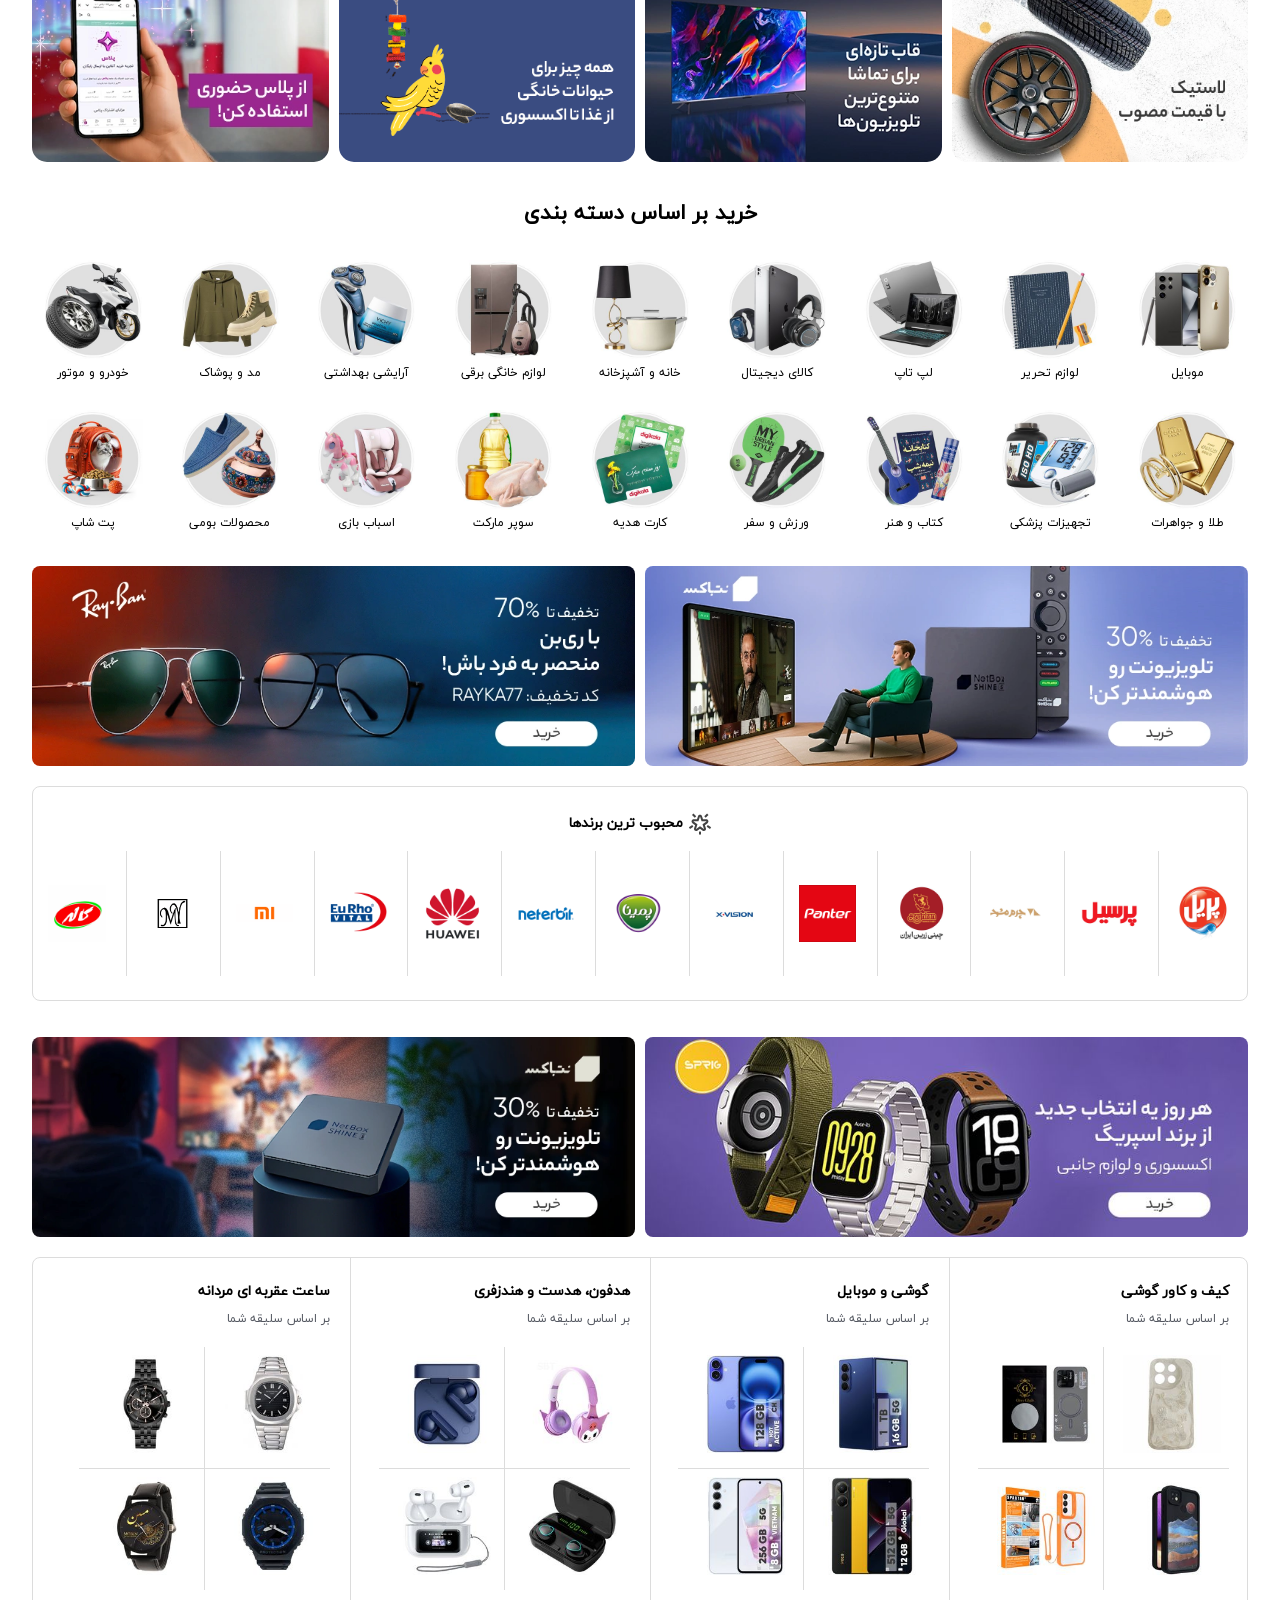
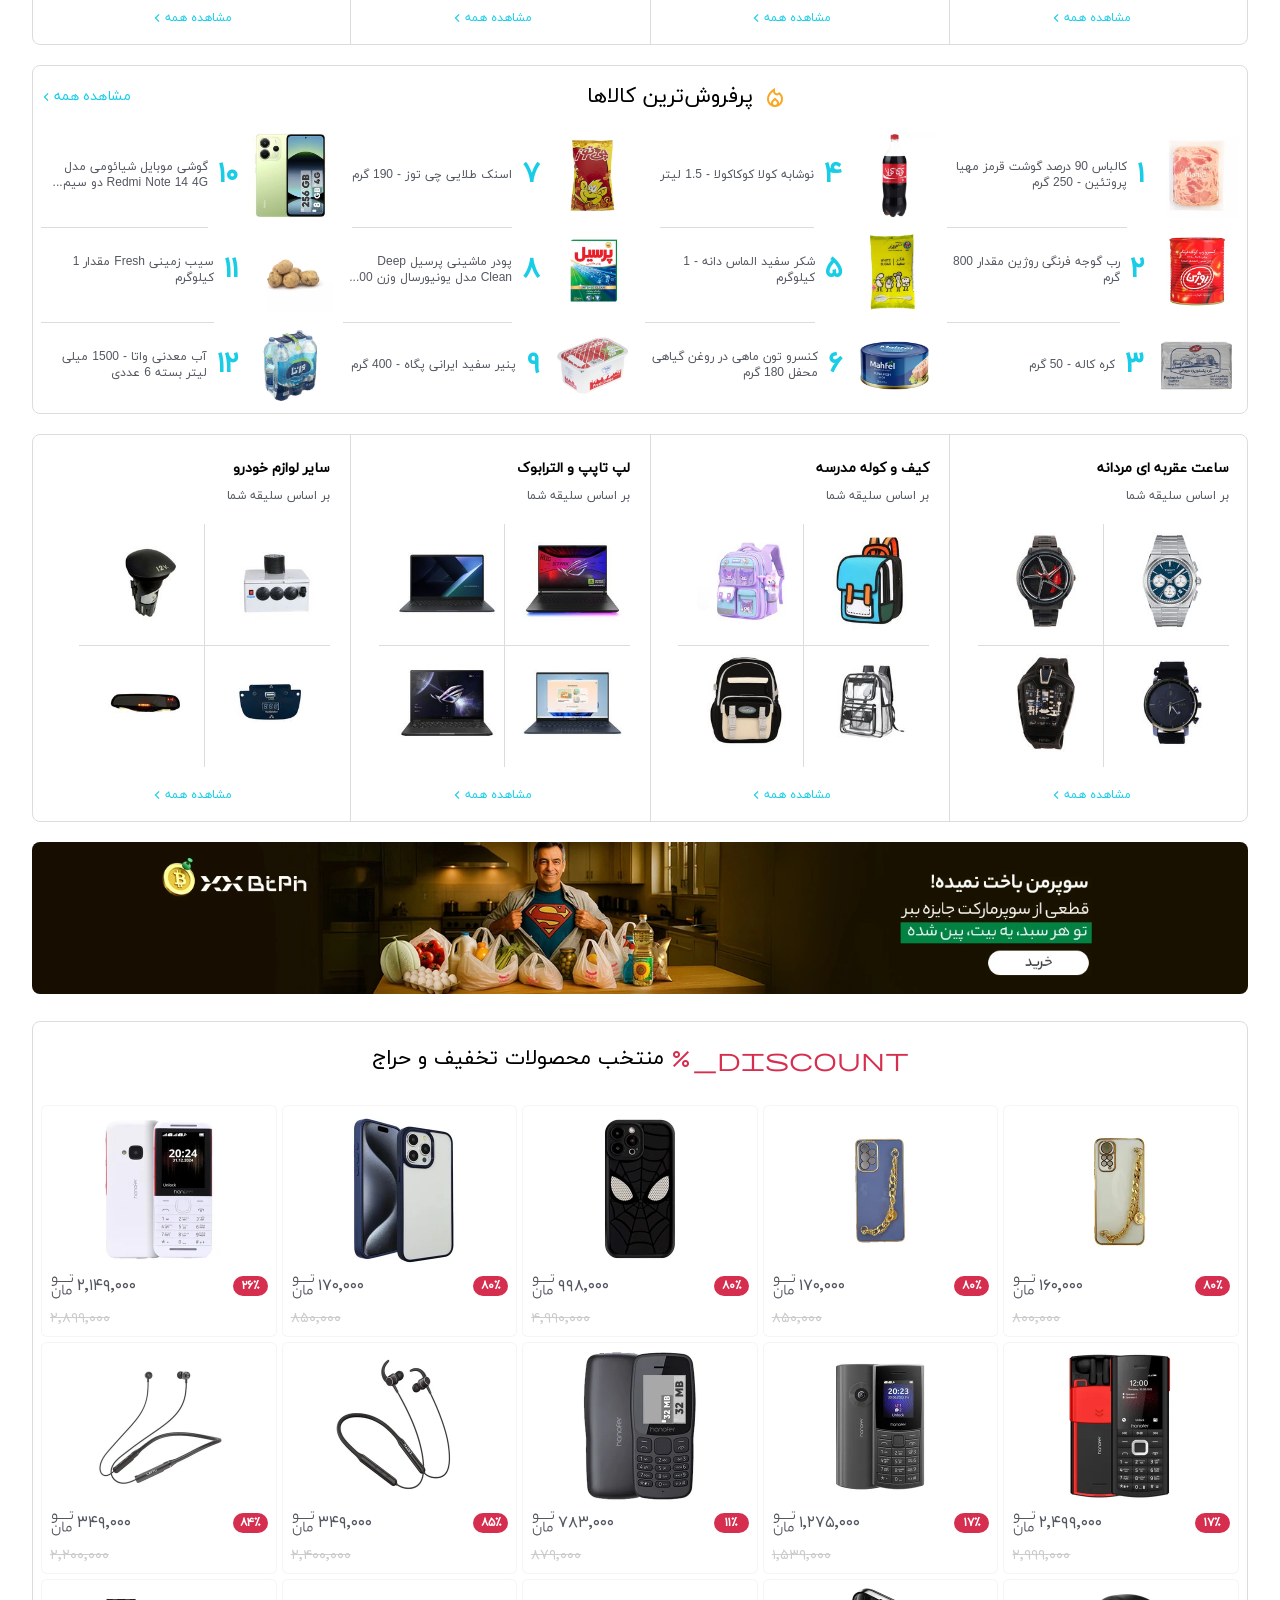
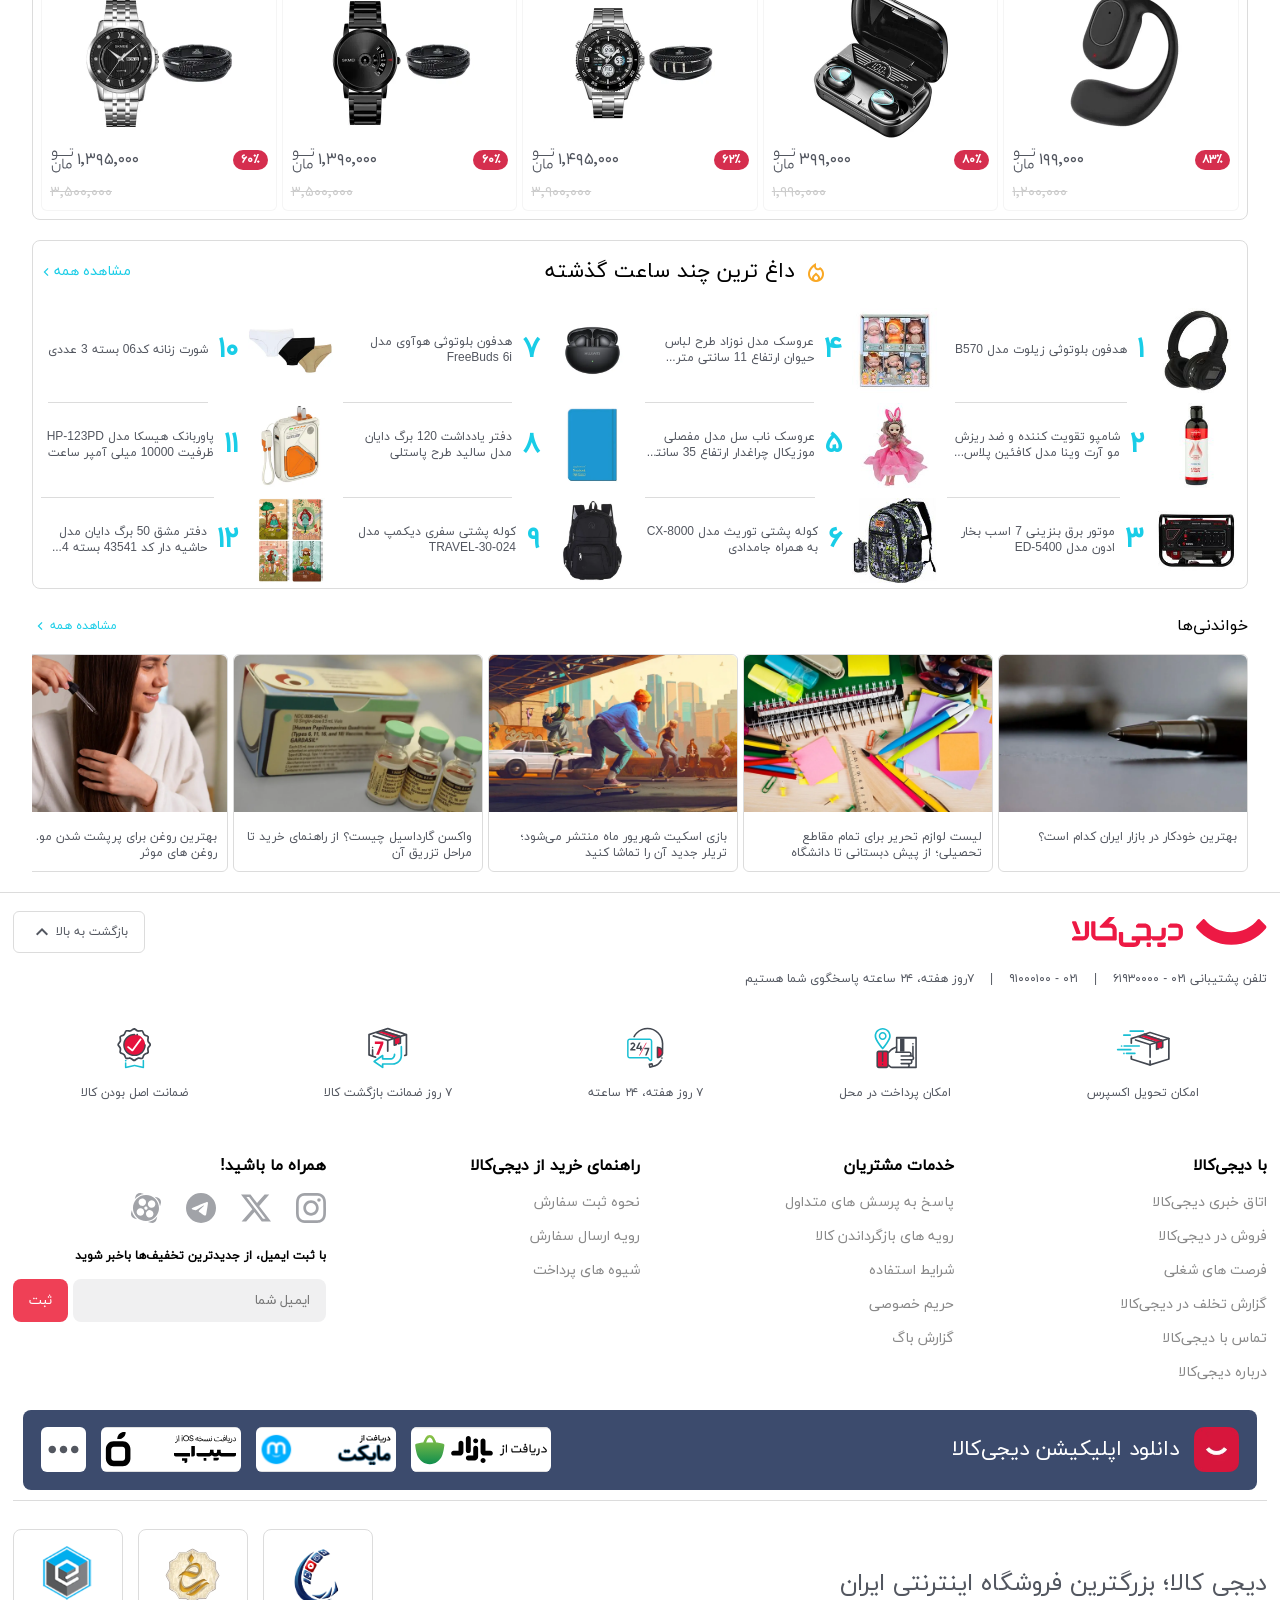
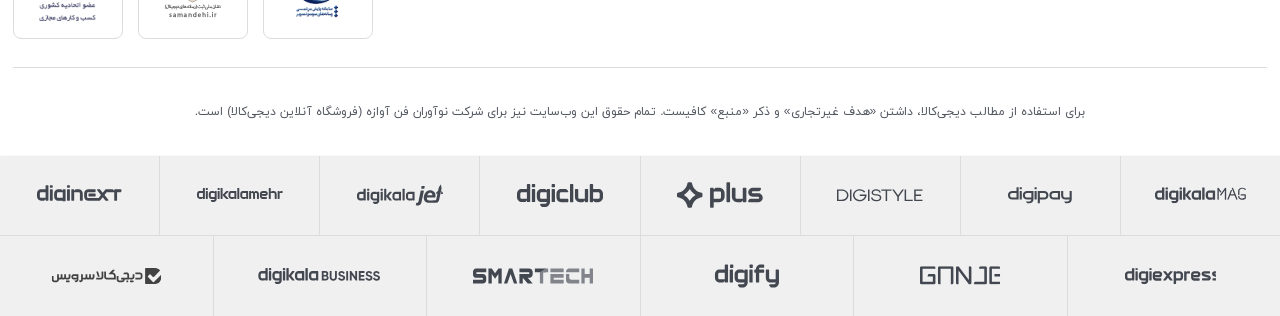
==== commit 58443c37: "updated search input" ====
--- a/index.html
+++ b/index.html
@@ -48,11 +48,17 @@
                 loading="lazy"
               />
             </a>
-            <input
-              type="text"
-              class="site-header__search-input"
-              placeholder="جستجو"
-            />
+            <div class="site-header__search-wrap">
+              <input
+                type="text"
+                class="site-header__search-input desktop-search-input"
+                placeholder="جستجو"
+              />
+              <div class="site-header__search-wrap--ad-box">
+                <img src="./assets/photos/df87b3f52348f84641e0f453c6b7b61c61207765_1757753350.jpg" alt="search-box-ad">
+                <button class="site-header__search-wrap--close-btn">بستن</button>
+              </div>
+            </div>
           </div>
           <div class="site-header__left">
             <a href="#" class="site-header__btn site-header__btn--theme">
@@ -129,7 +135,8 @@
         ارسال به تمام نقاط کشور
       </div>
     </header>
-    <div class="back-drop"></div>
+    <div class="back-drop menu-backdrop"></div>
+    <div class="back-drop search-backdrop"></div>
     <!-- nav-mobile  -->
     <nav class="site-nav__mobile">
       <ul class="site-nav__mobile-list">
@@ -6661,5 +6668,6 @@
     <script src="./js/carousel.js"></script>
     <script src="./js/categoryMenu.js"></script>
     <script src="./js/theme.js"></script>
+    <script src="./js/searchWrap.js"></script>
   </body>
 </html>
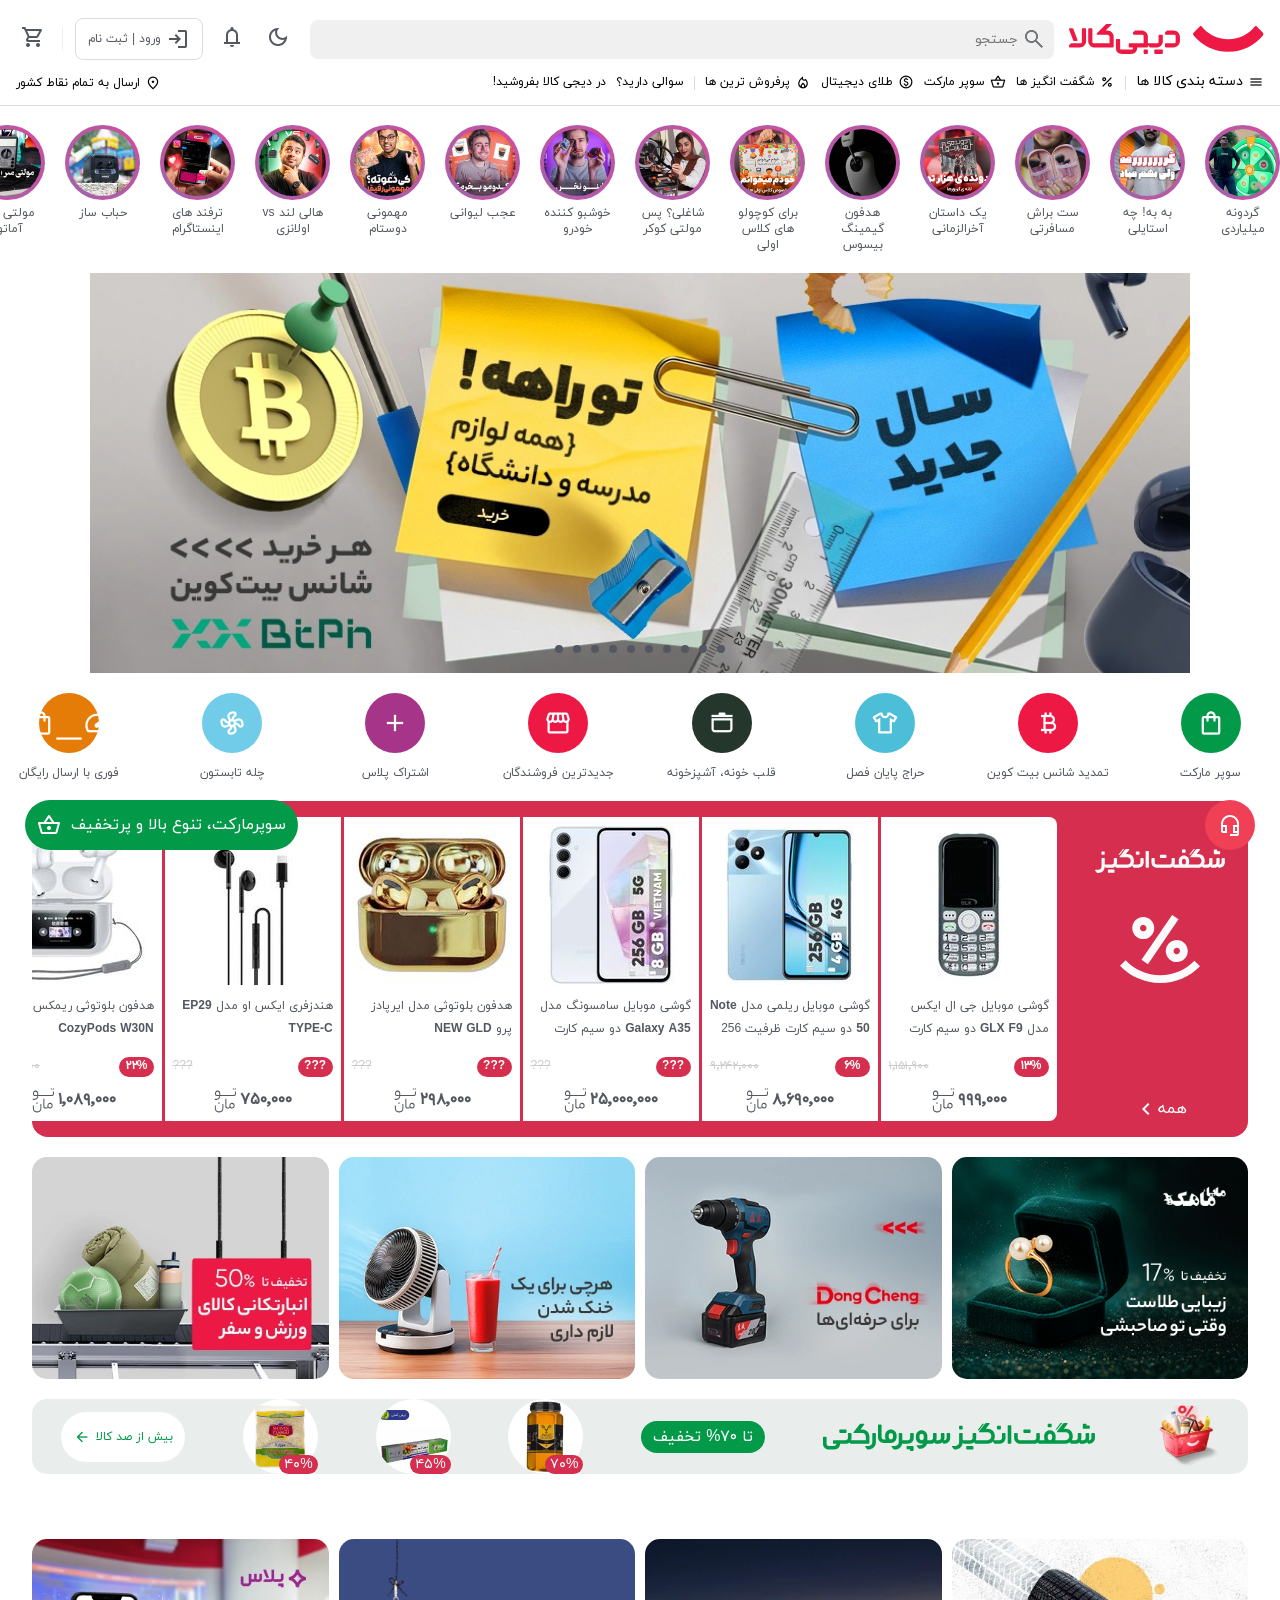
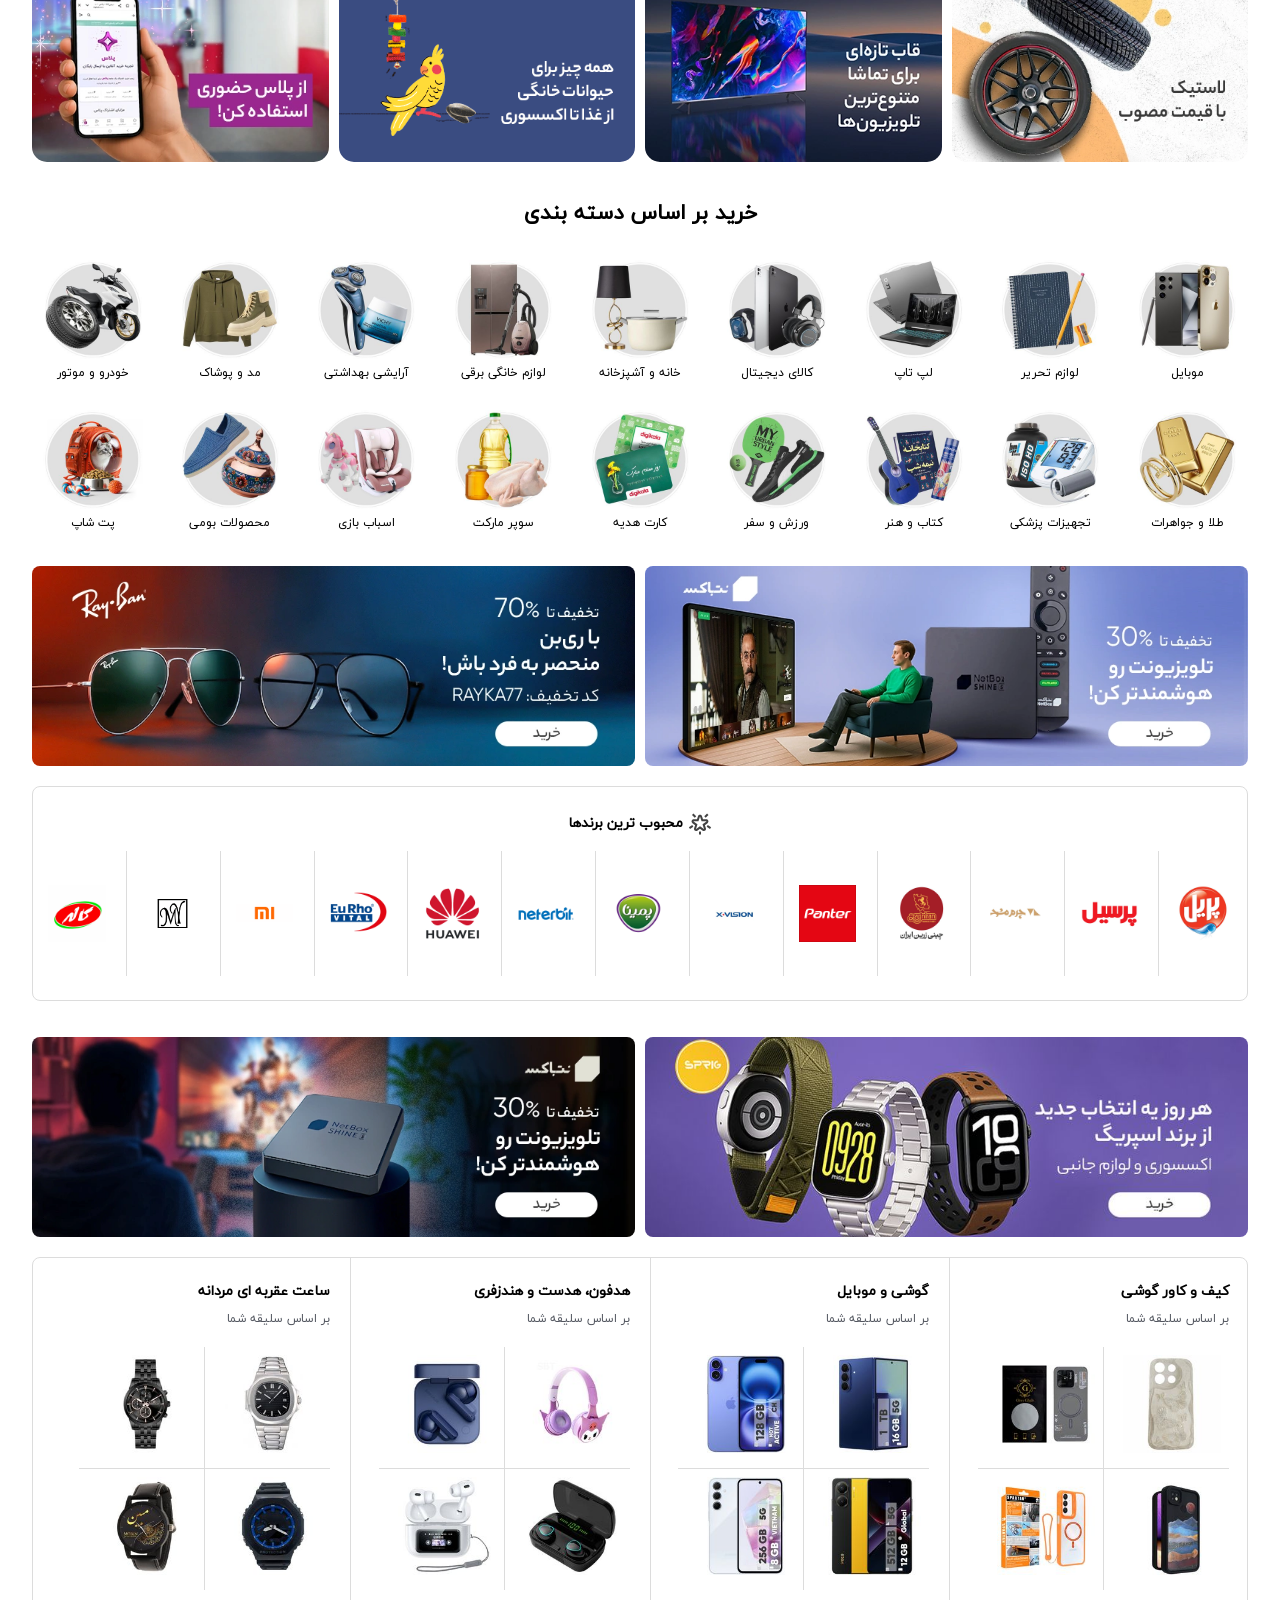
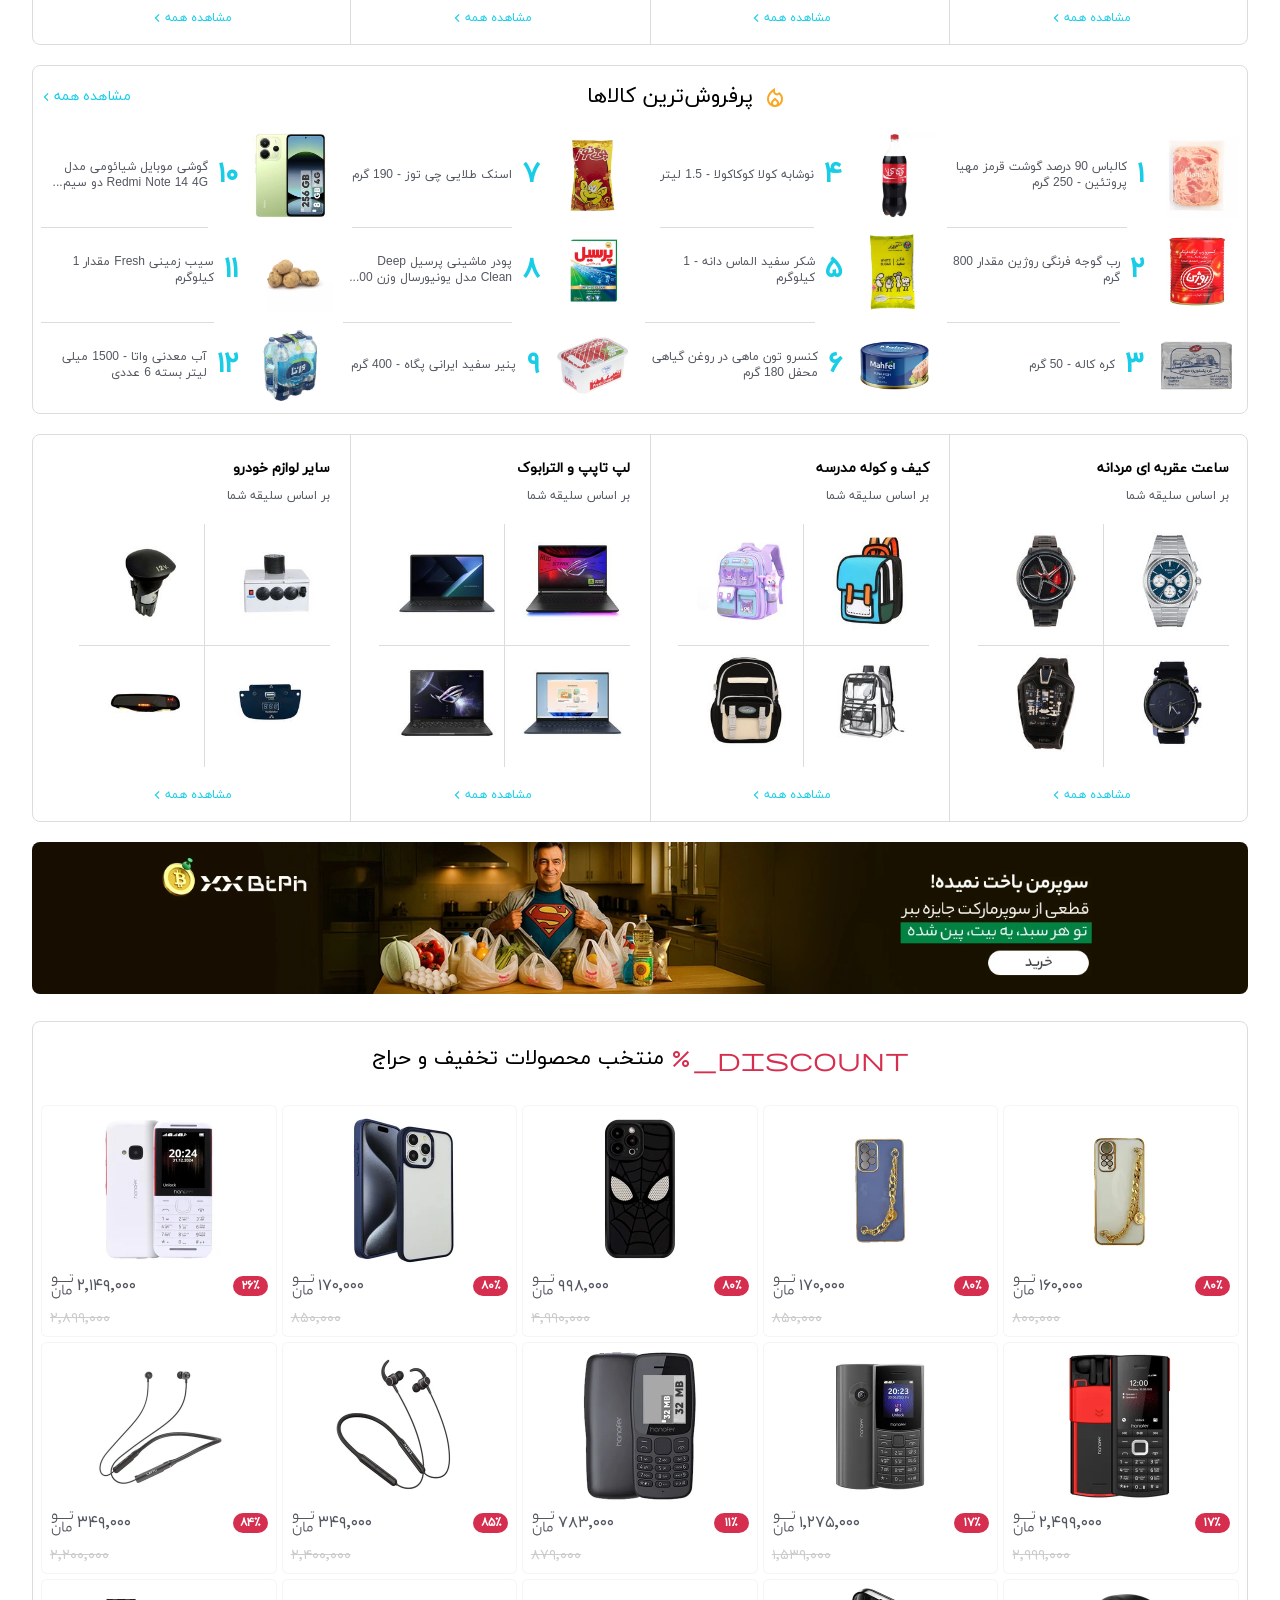
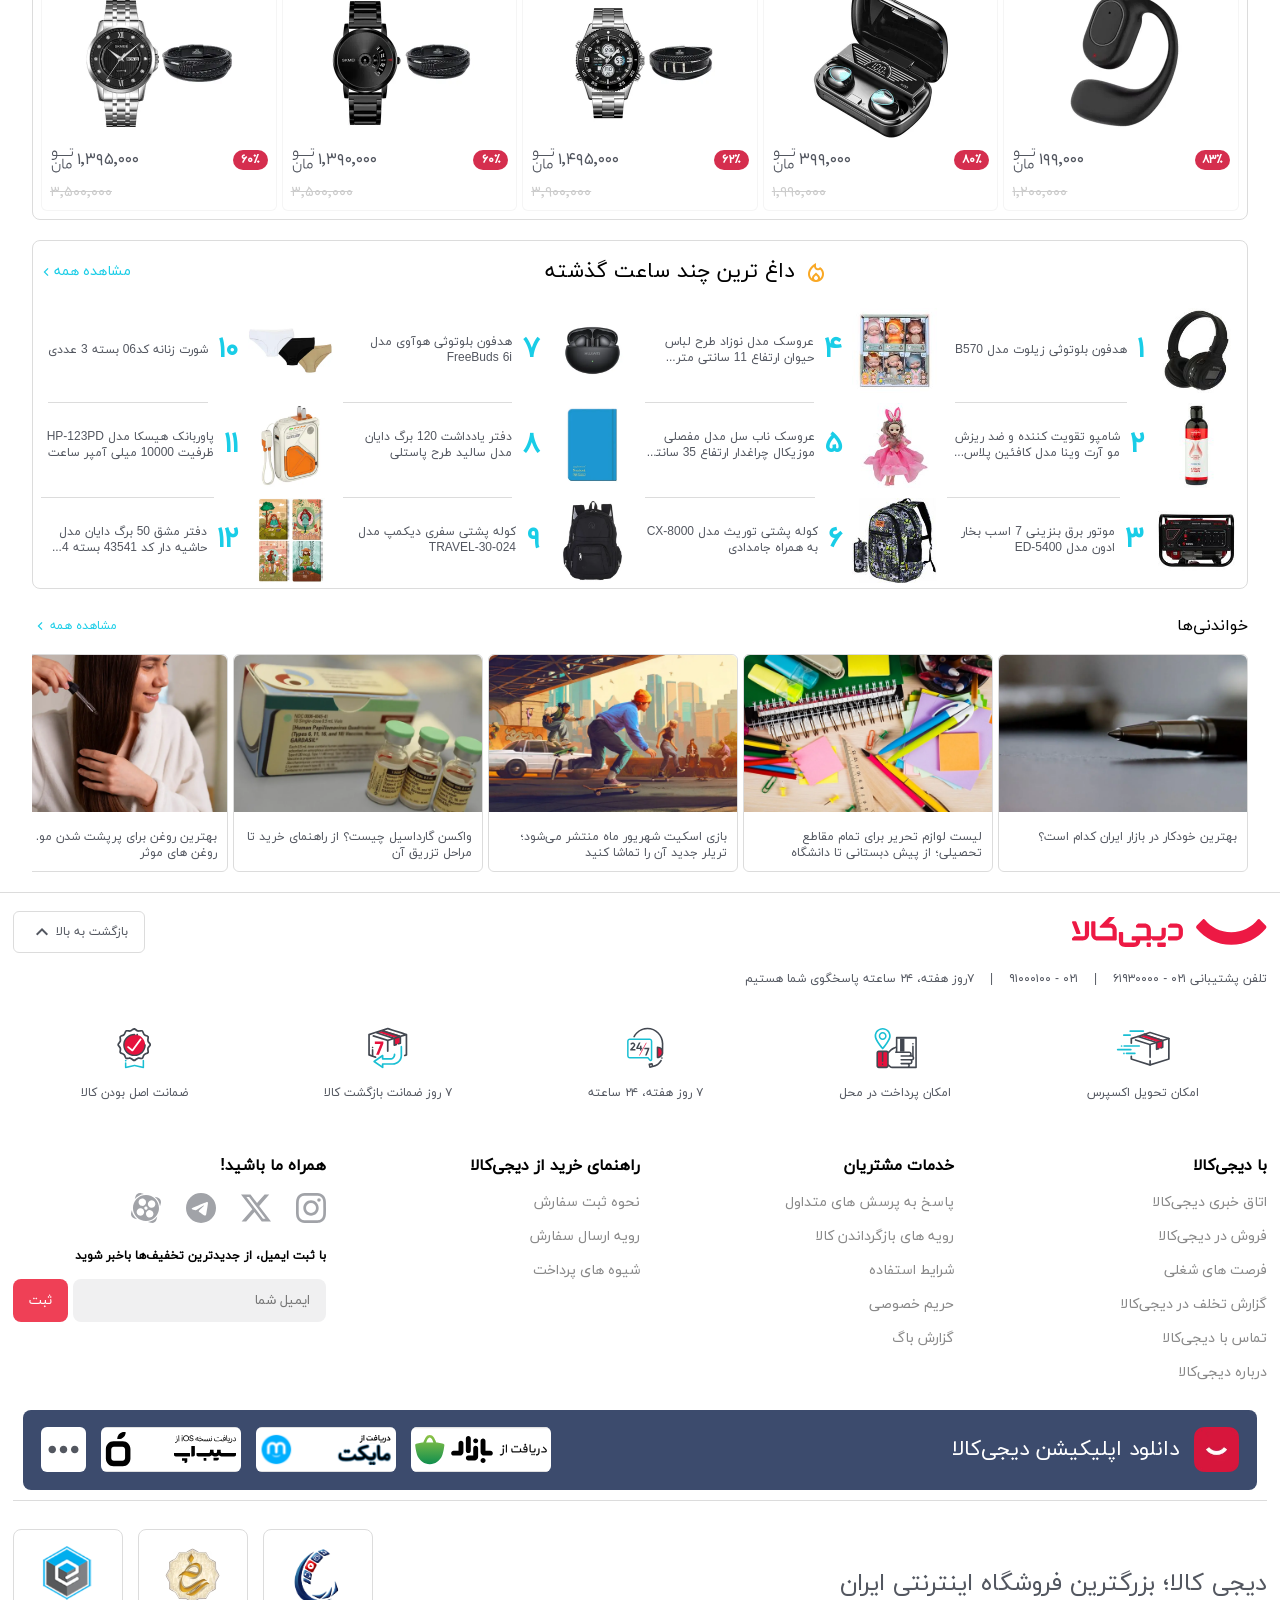
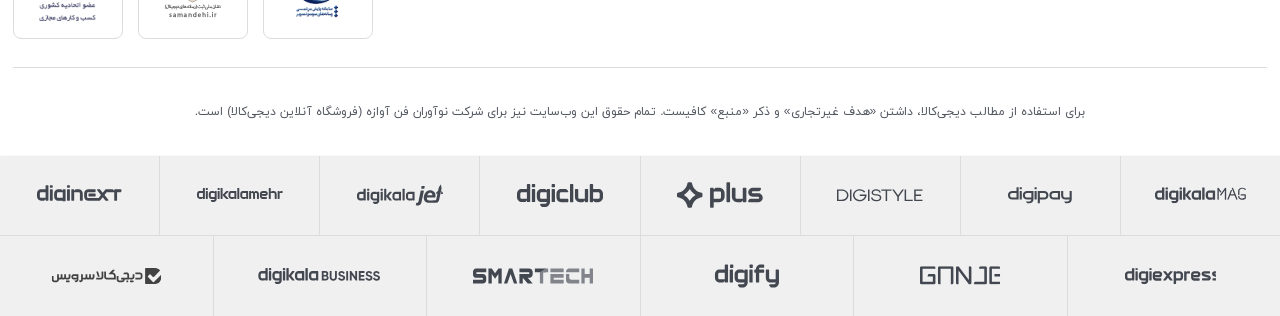
==== commit 76db1c55: "updated ad-box" ====
--- a/index.html
+++ b/index.html
@@ -55,7 +55,9 @@
                 placeholder="جستجو"
               />
               <div class="site-header__search-wrap--ad-box">
-                <img src="./assets/photos/df87b3f52348f84641e0f453c6b7b61c61207765_1757753350.jpg" alt="search-box-ad">
+                <a href="#">
+                  <img src="./assets/photos/df87b3f52348f84641e0f453c6b7b61c61207765_1757753350.jpg" alt="search-box-ad">
+                </a>
                 <button class="site-header__search-wrap--close-btn">بستن</button>
               </div>
             </div>
--- a/index.css
+++ b/index.css
@@ -63,7 +63,7 @@
   flex-direction: row;
   gap: 15px;
   flex-grow: 1;
-  max-width: 800px;
+  max-width: 1000px;
 }
 header .site-header__desktop .site-header__right .site-header__logo {
   width: 195px;
@@ -73,6 +73,43 @@
 header .site-header__desktop .site-header__right .site-header__logo img {
   width: 100%;
   height: 100%;
+}
+header .site-header__desktop .site-header__right .site-header__search-wrap {
+  flex-grow: 1;
+  position: relative;
+  background-color: var(--color-bg-primary);
+}
+header .site-header__desktop .site-header__right .site-header__search-wrap .site-header__search-wrap--ad-box {
+  display: flex;
+  justify-content: center;
+  align-items: center;
+  flex-direction: column;
+  gap: 15px;
+  position: absolute;
+  z-index: 1100;
+  background-color: var(--color-bg-primary);
+  border: 1px solid var(--color-border-primary);
+  border-top: none;
+  color: var(--color-text-primary);
+  padding: 18px;
+  border-radius: 0 0 8px 8px;
+  opacity: 0;
+  transition: all 0.3s;
+}
+header .site-header__desktop .site-header__right .site-header__search-wrap .site-header__search-wrap--ad-box img {
+  width: 90%;
+  -o-object-fit: cover;
+     object-fit: cover;
+}
+header .site-header__desktop .site-header__right .site-header__search-wrap .site-header__search-wrap--ad-box .site-header__search-wrap--close-btn {
+  font-size: 12px;
+  text-decoration: none;
+  color: var(--color-text-primary);
+  background-color: var(--color-bg-btn);
+  padding: 8px 16px;
+  border: none;
+  border-radius: 9999px;
+  cursor: pointer;
 }
 header .site-header__desktop .site-header__left {
   display: flex;
@@ -92,9 +129,10 @@
   border: none;
   outline: none;
   border-radius: 8px;
-  flex-grow: 1;
+  width: 100%;
   background: url("/assets/photos/search_24dp_75797D_FILL0_wght400_GRAD0_opsz24.png") no-repeat right 8px center;
   background-color: var(--color-bg-inp);
+  color: var(--color-text-secondary);
 }
 header .site-header__btn {
   text-decoration: none;
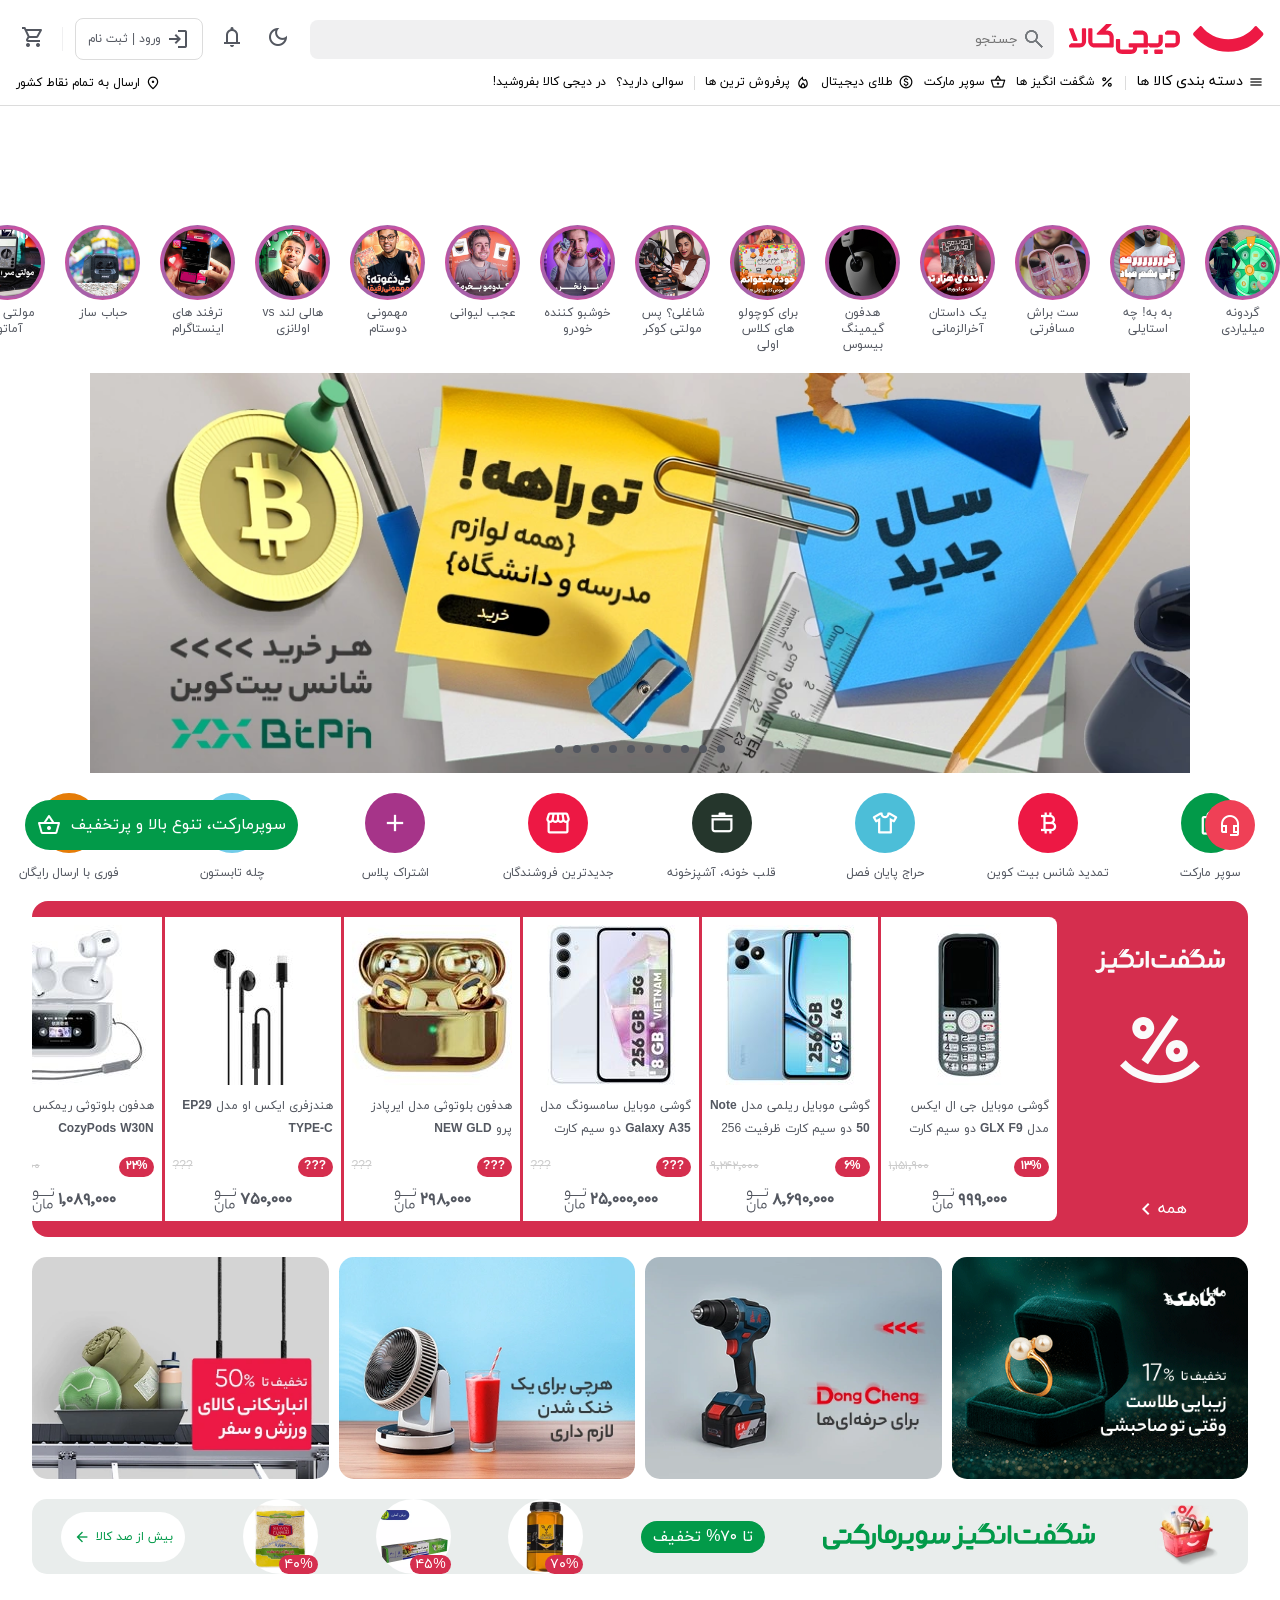
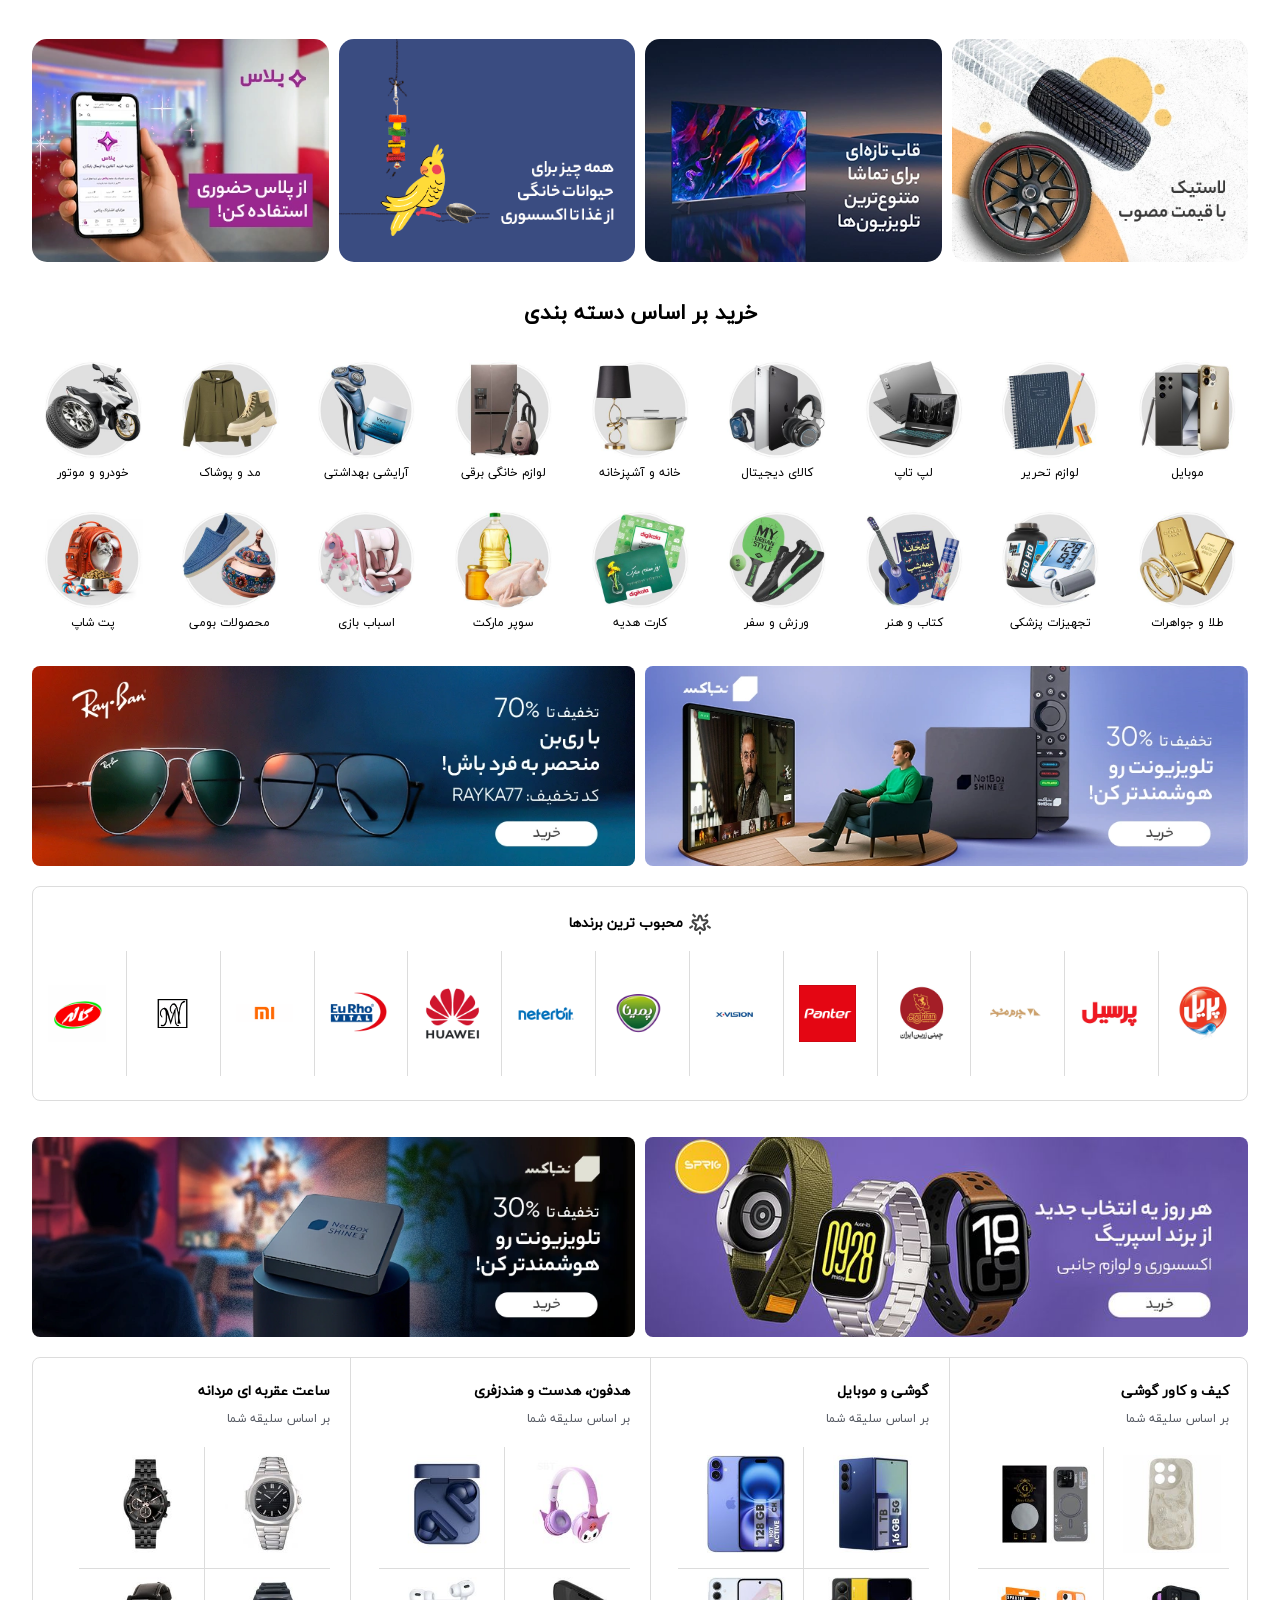
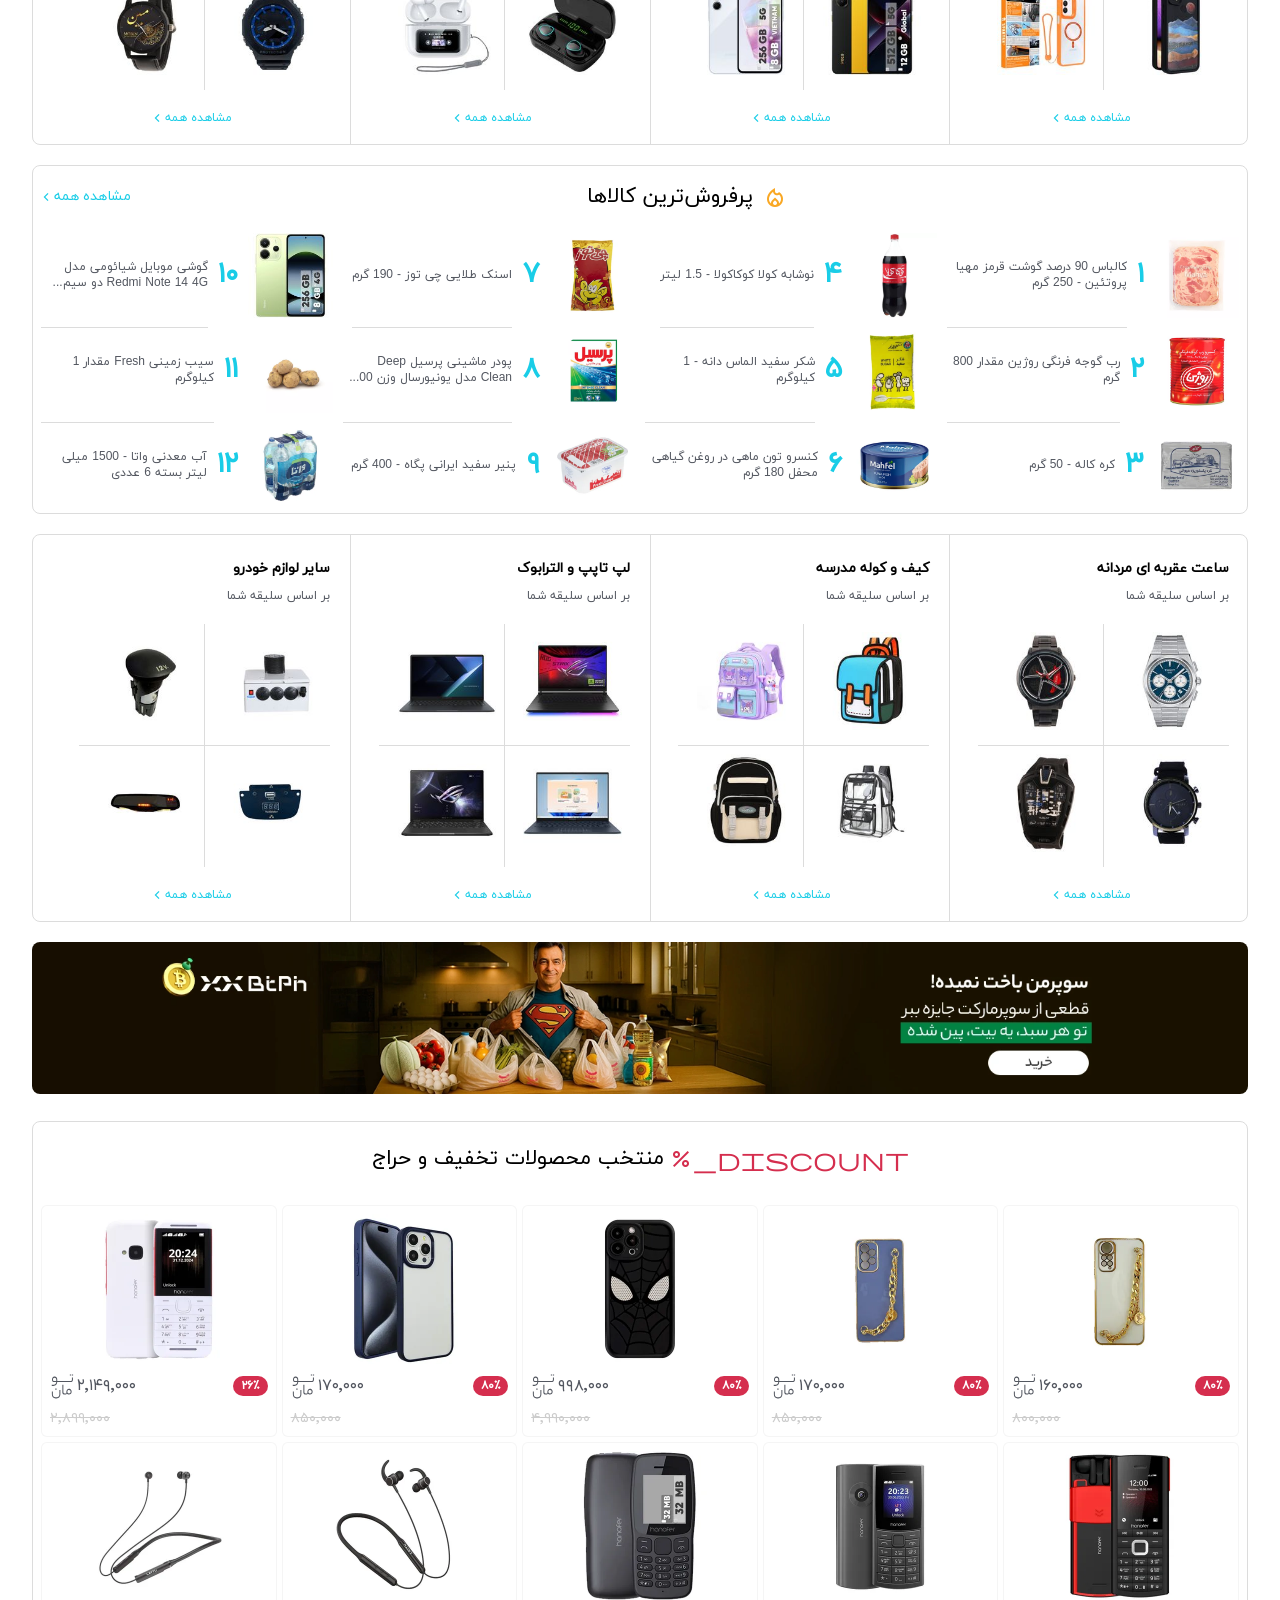
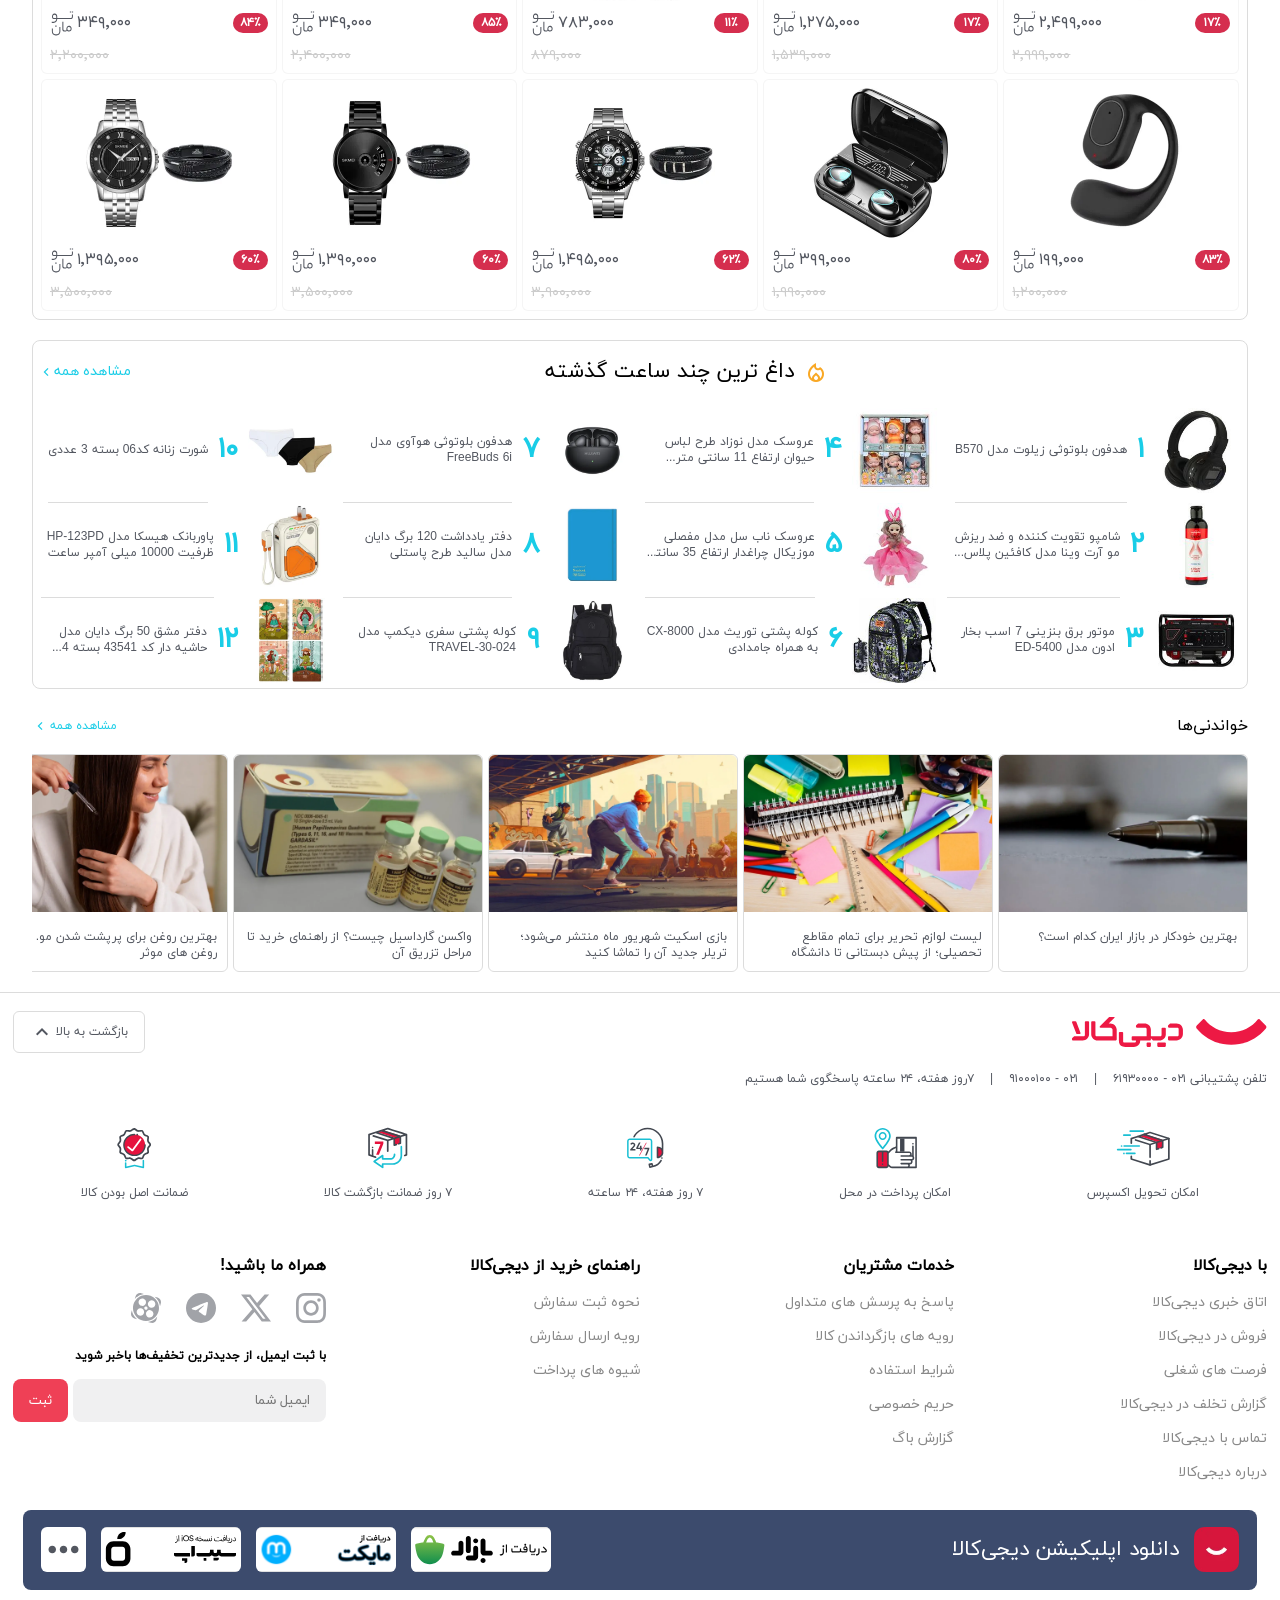
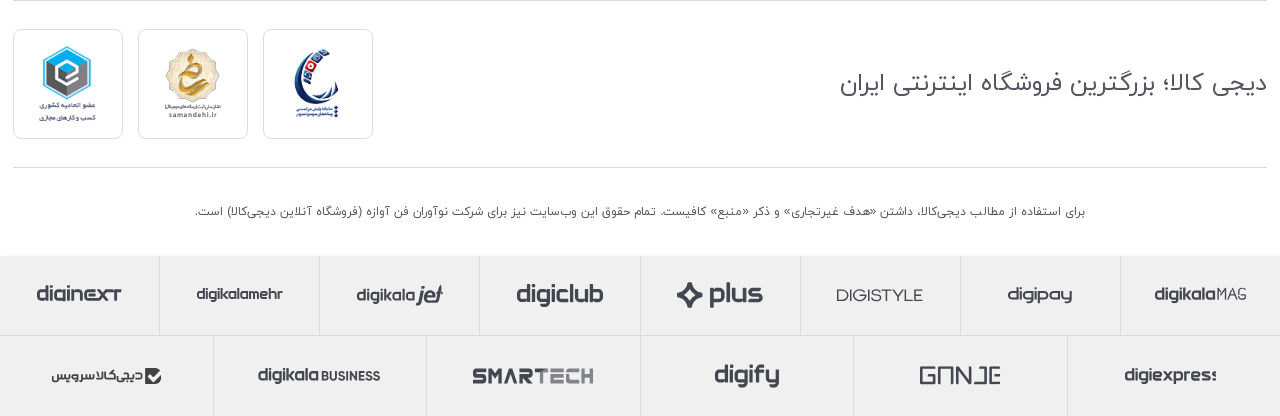
==== commit f8228f72: "updated mobile search input" ====
--- a/index.html
+++ b/index.html
@@ -28,7 +28,7 @@
         <div class="site-header__mobile">
           <input
             type="text"
-            class="site-header__search-input"
+            class="site-header__search-input mobile-search-input"
             placeholder="جستجو"
           />
           <a href="#" class="site-header__btn site-header__btn--notif">
@@ -56,9 +56,14 @@
               />
               <div class="site-header__search-wrap--ad-box">
                 <a href="#">
-                  <img src="./assets/photos/df87b3f52348f84641e0f453c6b7b61c61207765_1757753350.jpg" alt="search-box-ad">
+                  <img
+                    src="./assets/photos/df87b3f52348f84641e0f453c6b7b61c61207765_1757753350.jpg"
+                    alt="search-box-ad"
+                  />
                 </a>
-                <button class="site-header__search-wrap--close-btn">بستن</button>
+                <button class="site-header__search-wrap--close-btn">
+                  بستن
+                </button>
               </div>
             </div>
           </div>
@@ -137,6 +142,42 @@
         ارسال به تمام نقاط کشور
       </div>
     </header>
+    <div class="search-box__mobile">
+      <div class="search-box__mobile-form">
+        <button class="search-box__mobile-form--close-btn">
+          <span class="material-symbols-outlined"> arrow_forward </span>
+        </button>
+        <input type="text" class="search-box__mobile-form--input" />
+      </div>
+      <div class="search-box__mobile-most-searched">
+        <h2>
+          <span class="material-symbols-outlined"> local_fire_department </span>
+          جستجوهای پرطرفدار
+        </h2>
+        <div class="search-box__mobile-most-searched--items">
+          <a href="#">
+            تراول ماگ
+            <span class="material-symbols-outlined"> chevron_left </span>
+          </a>
+          <a href="#">
+            مداد نوکی
+            <span class="material-symbols-outlined"> chevron_left </span>
+          </a>
+          <a href="#">
+            هارد اکسترنال
+            <span class="material-symbols-outlined"> chevron_left </span>
+          </a>
+          <a href="#">
+            آیفون ۱۶
+            <span class="material-symbols-outlined"> chevron_left </span>
+          </a>
+          <a href="#">
+            قاب گوشی
+            <span class="material-symbols-outlined"> chevron_left </span>
+          </a>
+        </div>
+      </div>
+    </div>
     <div class="back-drop menu-backdrop"></div>
     <div class="back-drop search-backdrop"></div>
     <!-- nav-mobile  -->
@@ -6668,8 +6709,9 @@
       </div>
     </footer>
     <script src="./js/carousel.js"></script>
-    <script src="./js/categoryMenu.js"></script>
+    <script type="module" src="./js/categoryMenu.js"></script>
     <script src="./js/theme.js"></script>
     <script src="./js/searchWrap.js"></script>
+    <script src="./js/mobileSearch.js"></script>
   </body>
 </html>
--- a/index.css
+++ b/index.css
@@ -93,11 +93,16 @@
   color: var(--color-text-primary);
   padding: 18px;
   border-radius: 0 0 8px 8px;
+  pointer-events: none;
   opacity: 0;
   transition: all 0.3s;
 }
-header .site-header__desktop .site-header__right .site-header__search-wrap .site-header__search-wrap--ad-box img {
+header .site-header__desktop .site-header__right .site-header__search-wrap .site-header__search-wrap--ad-box a {
   width: 90%;
+  text-align: center;
+}
+header .site-header__desktop .site-header__right .site-header__search-wrap .site-header__search-wrap--ad-box a img {
+  width: 100%;
   -o-object-fit: cover;
      object-fit: cover;
 }
